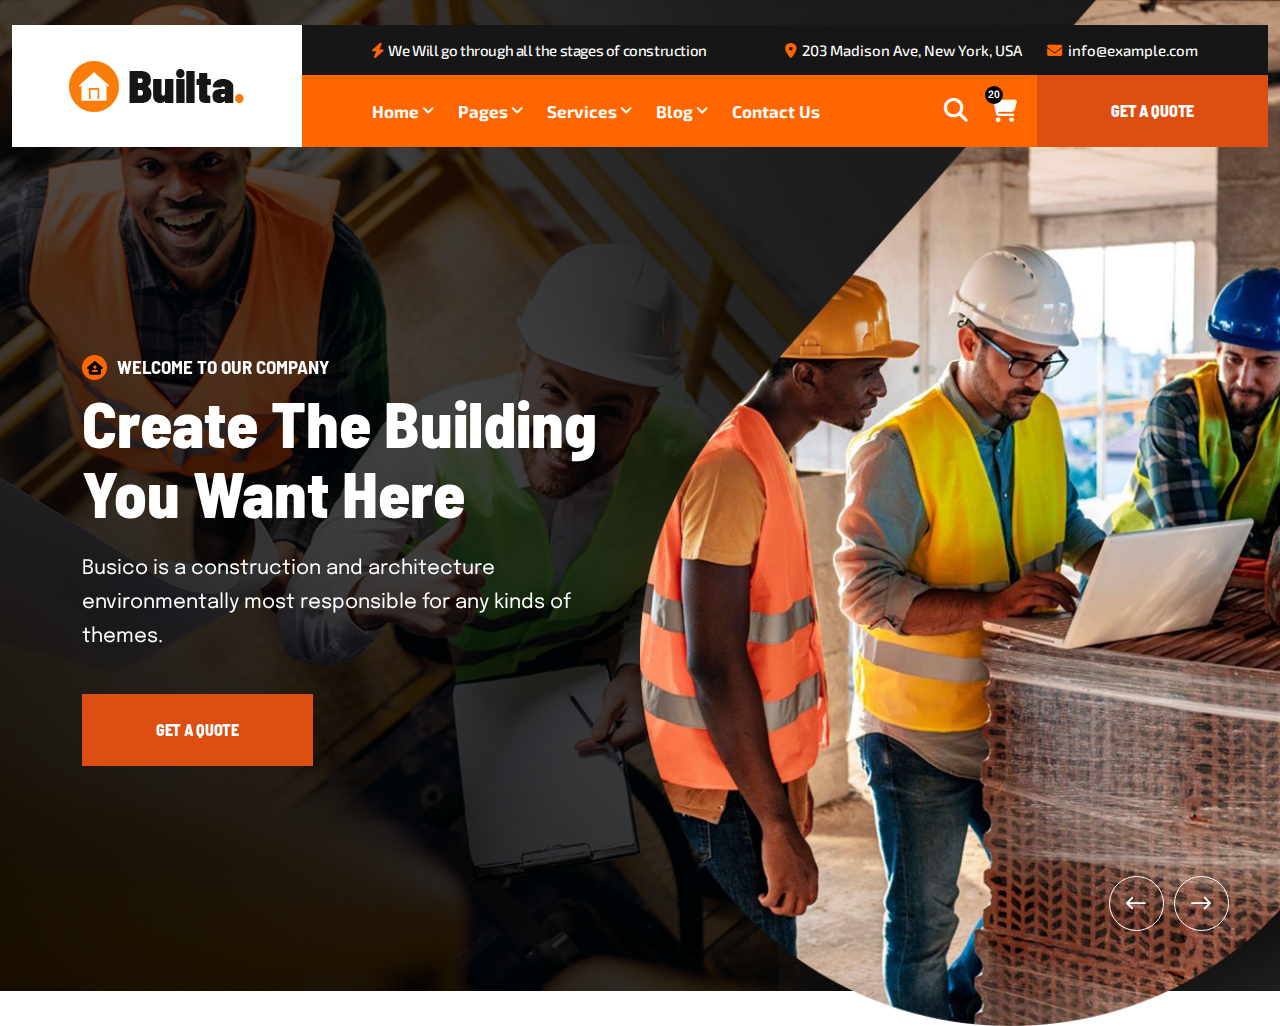
==== index.html @ 2e021458 "10%" ====
<!Doctype html>
<html class="no-js" lang="zxx">
    
    <head>
        <meta charset="utf-8">
        <meta http-equiv="x-ua-compatible" content="ie=edge">
        <title>Builta - Construction HTML Template</title>
        <meta name="description" content="">
        <meta name="viewport" content="width=device-width, initial-scale=1">
		<link rel="shortcut icon" type="image/x-icon" href="assets/img/favicon.png">
        <!-- Place favicon.ico in the root directory -->



		<!-- CSS here -->
        <link rel="stylesheet" href="assets/css/bootstrap.min.css">
        <link rel="stylesheet" href="assets/css/fontawesome-all.min.css">
        <link rel="stylesheet" href="assets/css/swiper.min.css">
        <link rel="stylesheet" href="assets/css/animate.css">
        <link rel="stylesheet" href="assets/css/main.css">
    </head>
     
    <body >

        <!-- PRELOADER -->
        <!-- <div id="preloader">
            <div class="preloader-wrap">
                <div class="loading">
                    <img class="logo" src="assets/img/logo/logo-1.png" alt="">
                    <div class="icon-ani">
                        <img src="assets/img/preloader.gif" alt="">
                    </div>
                </div>
            </div>
            
        </div> -->
        <!-- /PRELOADER -->

        <!-- header-start -->
        <div class="blta-header-1-area">
            <div class="container blta-header-1-container">
                <div class="blta-header-1-row">

                    <!-- logo -->
                    <div class="blta-header-1-logo-box d-flex justify-content-center align-items-center has-bg-white">
                        <a aria-label="construction themes" href="index.html" class="blta-header-1-logo d-block">
                            <img src="assets/img/logo/logo-1.png" alt="">
                        </a>
                    </div>

                    <!-- right-header -->
                    <div class="blta-header-1-box">

                        <!-- top-header -->
                        <div class="blta-header-1-top d-lg-flex d-none align-items-center">
                            <p class="blta-header-1-top-item sd-font font-500 has-color-white"><i class="fa-solid fa-bolt"></i>We Will go through all the stages of construction</p>

                            <ul class="blta-contact-info-1 d-flex align-items-center">
                                <li class="sd-font font-500 has-color-white" ><i class="fa-solid fa-location-dot"></i>203 Madison Ave, New York, USA</li>
                                <li class="sd-font font-500 has-color-white" >
                                    <a href="mailto:info@example.com" aria-label="name"><i class="fa-solid fa-envelope"></i>info@example.com</a>
                                </li>
                            </ul>
                        </div>

                        <!-- main-header -->
                        <div class="blta-header-1-main d-flex align-items-center">
                            
                            <!-- menu -->
                            <nav class="main-navigation d-none d-lg-block">
                                <ul id="main-nav" class="nav navbar-nav clearfix">

                                    <li class="dropdown">
                                        <a href="!#">home</a>
                                        <ul class="dropdown-menu clearfix">
                                            <li>
                                                <a href="index.html">home 1</a>
                                            </li>
                                            <li>
                                                <a href="index-2.html">home 2</a>
                                            </li>
                                            <li>
                                                <a href="index-3.html">home 3</a>
                                            </li>
                                            <li>
                                                <a href="index-4.html">home 4</a>
                                            </li>
                                        </ul>
                                    </li>
                                                                
                                    <li class="dropdown">
                                        <a href="!#">pages</a>
                                        <ul class="dropdown-menu clearfix">

                                            <li class="dropdown">
                                                <a href="!#">projects</a>
                                                <ul class="dropdown-menu clearfix">
                                                    <li>
                                                        <a href="project-1.html">project  one</a>
                                                    </li>
                                                    <li>
                                                        <a href="project-2.html">project two</a>
                                                    </li>
                                                    <li>
                                                        <a href="project-3.html">project three</a>
                                                    </li>
                                                    <li>
                                                        <a href="project-details.html">project details</a>
                                                    </li>
                                                </ul>
                                            </li>
                                            
                                            <li class="dropdown">
                                                <a href="!#">teams</a>
                                                <ul class="dropdown-menu clearfix">
                                                    <li>
                                                        <a href="team.html">teams</a>
                                                    </li>
                                                    <li>
                                                        <a href="team-details.html">team details</a>
                                                    </li>
                                                </ul>
                                            </li>
                                            
                                            <li class="dropdown">
                                                <a href="!#">career</a>
                                                <ul class="dropdown-menu clearfix">
                                                    <li>
                                                        <a href="career.html">career</a>
                                                    </li>
                                                    <li>
                                                        <a href="career-single.html">career single</a>
                                                    </li>
                                                    <li>
                                                        <a href="job-apply.html">job apply</a>
                                                    </li>
                                                </ul>
                                            </li>
                                            
                                            <li class="dropdown">
                                                <a href="!#">shop</a>
                                                <ul class="dropdown-menu clearfix">
                                                    <li>
                                                        <a href="shop.html">shop</a>
                                                    </li>
                                                    <li>
                                                        <a href="shop-details.html">shop details</a>
                                                    </li>
                                                    <li>
                                                        <a href="cart.html">cart</a>
                                                    </li>
                                                    <li>
                                                        <a href="checkout.html">checkout</a>
                                                    </li>
                                                </ul>
                                            </li>

                                            <li class="dropdown">
                                                <a href="!#">prices</a>
                                                <ul class="dropdown-menu clearfix">
                                                    <li>
                                                        <a href="price-1.html">price one</a>
                                                    </li>
                                                    <li>
                                                        <a href="price-2.html">price two</a>
                                                    </li>
                                                    <li>
                                                        <a href="price-3.html">price three</a>
                                                    </li>
                                                </ul>
                                            </li>

                                            <li>
                                                <a href="testimonial.html">testimonial</a>
                                            </li>

                                            <li>
                                                <a href="faq.html">faq</a>
                                            </li>

                                            <li>
                                                <a href="client.html">client</a>
                                            </li>

                                            <li>
                                                <a href="process.html">process</a>
                                            </li>

                                            <li>
                                                <a href="privacy-policy.html">privacy policy</a>
                                            </li>

                                            <li>
                                                <a href="teams-conditions.html">teams conditions</a>
                                            </li>

                                            <li>
                                                <a href="oops.html">oops</a>
                                            </li>

                                        </ul>
                                    </li>

                                    <li class="dropdown">
                                        <a href="!#">services</a>
                                        
                                        <ul class="dropdown-menu clearfix">
                                            <li>
                                                <a href="services-1.html">services one</a>
                                            </li>
                                            <li>
                                                <a href="services-2.html">services two</a>
                                            </li>
                                            <li>
                                                <a href="services-3.html">services three</a>
                                            </li>
                                            <li>
                                                <a href="services-4.html">services four</a>
                                            </li>
                                            <li>
                                                <a href="services-details.html">services details</a>
                                            </li>
                                        </ul>
                                    </li>

                                    <li  class="dropdown">
                                        <a href="!#">blog</a>

                                        <ul class="dropdown-menu clearfix">
                                            <li>
                                                <a href="blog-grid.html">blog grid</a>
                                            </li>
                                            <li>
                                                <a href="blog-list.html">blog list</a>
                                            </li>
                                            <li>
                                                <a href="blog-details.html">blog-details</a>
                                            </li>
                                        </ul>
                                    </li>

                                    <li>
                                        <a href="contact-us.html">contact us</a>
                                    </li>

                                </ul>
                            </nav>

                            <!-- action-link -->
                            <div class="blta-header-1-action-link d-flex align-items-center justify-content-end">

                                <!-- search-btn -->
                                <button class="blta-search-btn-1 search_btn_toggle" type="button" aria-label="name">
                                    <i class="fa-solid fa-magnifying-glass"></i>
                                </button>

                                <!-- cart-btn -->
                                <a class="blta-cart-btn-1" href="#" aria-label="name">
                                    <i class="fa-solid fa-cart-shopping"></i>
                                    <span class="count">20</span>
                                </a>

                                <!-- header-btn -->
                                <a class="blta-btn-1" href="#" aria-label="name">
                                    <span class="text">get a quote</span>
                                </a>

                                <!-- sidebar-btn -->
                                <button type="button" aria-label="name" class="gly-mobile-menu-btn-1 d-flex d-lg-none" id="menuToggle">
                                    <span></span>
                                    <span></span>
                                </button>
                            </div>
                        </div>
                    </div>

                </div>
            </div>
        </div>
        <!-- header-end -->

        <!-- mobile-menu-start -->
        <div class="mobile-menu lenis lenis-smooth" >
            <div class="mobile-menu-wrap">
                <div class="mobile-menu-bg">
                    <span class="span1" ></span>
                    <span class="span2" ></span>
                </div>

                <div class="mobile-menu-logo-wrap mb-100">
                    <a href="index.html" class="mobile-menu-logo d-block" aria-label="brand-logo"  >
                        <img src="assets/img/logo/logo-1.png" alt="">
                    </a>
                    <div class="mobile-menu-close" id="menuToggle2">
                        <i class="fa-duotone fa-circle-xmark"></i>
                    </div>
                </div>

                <div class="mobile-menu-inner">

                    <div class="mobile-menu-inner-left">
                        <!-- mobile-menu-list -->
                        <div class="mobile-menu-navigation">
                            <nav class="mobile-main-navigation  clearfix ul-li">
                                <ul id="main-nav" class="nav navbar-nav clearfix">

                                    <li class="dropdown">
                                        <a href="!#">home</a>
                                        <ul class="dropdown-menu clearfix">
                                            <li>
                                                <a href="index.html">home 1</a>
                                            </li>
                                            <li>
                                                <a href="index-2.html">home 2</a>
                                            </li>
                                            <li>
                                                <a href="index-3.html">home 3</a>
                                            </li>
                                            <li>
                                                <a href="index-4.html">home 4</a>
                                            </li>
                                        </ul>
                                    </li>
                                                                
                                    <li class="dropdown">
                                        <a href="!#">pages</a>
                                        <ul class="dropdown-menu clearfix">
        
                                            <li class="dropdown">
                                                <a href="!#">projects</a>
                                                <ul class="dropdown-menu clearfix">
                                                    <li>
                                                        <a href="project-1.html">project  one</a>
                                                    </li>
                                                    <li>
                                                        <a href="project-2.html">project two</a>
                                                    </li>
                                                    <li>
                                                        <a href="project-3.html">project three</a>
                                                    </li>
                                                    <li>
                                                        <a href="project-details.html">project details</a>
                                                    </li>
                                                </ul>
                                            </li>
                                            
                                            <li class="dropdown">
                                                <a href="!#">teams</a>
                                                <ul class="dropdown-menu clearfix">
                                                    <li>
                                                        <a href="team.html">teams</a>
                                                    </li>
                                                    <li>
                                                        <a href="team-details.html">team details</a>
                                                    </li>
                                                </ul>
                                            </li>
                                            
                                            <li class="dropdown">
                                                <a href="!#">career</a>
                                                <ul class="dropdown-menu clearfix">
                                                    <li>
                                                        <a href="career.html">career</a>
                                                    </li>
                                                    <li>
                                                        <a href="career-single.html">career single</a>
                                                    </li>
                                                    <li>
                                                        <a href="job-apply.html">job apply</a>
                                                    </li>
                                                </ul>
                                            </li>
                                            
                                            <li class="dropdown">
                                                <a href="!#">shop</a>
                                                <ul class="dropdown-menu clearfix">
                                                    <li>
                                                        <a href="shop.html">shop</a>
                                                    </li>
                                                    <li>
                                                        <a href="shop-details.html">shop details</a>
                                                    </li>
                                                    <li>
                                                        <a href="cart.html">cart</a>
                                                    </li>
                                                    <li>
                                                        <a href="checkout.html">checkout</a>
                                                    </li>
                                                </ul>
                                            </li>
        
                                            <li>
                                                <a href="testimonial.html">testimonial</a>
                                            </li>

                                            <li class="dropdown">
                                                <a href="!#">prices</a>
                                                <ul class="dropdown-menu clearfix">
                                                    <li>
                                                        <a href="price-1.html">price one</a>
                                                    </li>
                                                    <li>
                                                        <a href="price-2.html">price two</a>
                                                    </li>
                                                    <li>
                                                        <a href="price-3.html">price three</a>
                                                    </li>
                                                </ul>
                                            </li>
        
                                            <li>
                                                <a href="faq.html">faq</a>
                                            </li>
        
                                            <li>
                                                <a href="client.html">client</a>
                                            </li>
        
                                            <li>
                                                <a href="process.html">process</a>
                                            </li>
        
                                            <li>
                                                <a href="privacy-policy.html">privacy policy</a>
                                            </li>
        
                                            <li>
                                                <a href="teams-conditions.html">teams conditions</a>
                                            </li>
        
                                            <li>
                                                <a href="oops.html">oops</a>
                                            </li>
        
                                        </ul>
                                    </li>
        
                                    <li class="dropdown">
                                        <a href="!#">about</a>
                                        <ul class="dropdown-menu clearfix">
                                            <li>
                                                <a href="about-1.html">about one</a>
                                            </li>
                                            <li>
                                                <a href="about-2.html">about two</a>
                                            </li>
                                            <li>
                                                <a href="about-3.html">about three</a>
                                            </li>
                                            <li>
                                                <a href="about-4.html">about four</a>
                                            </li>
                                        </ul>
                                    </li>
        
                                    <li class="dropdown">
                                        <a href="!#">services</a>
                                        
                                        <ul class="dropdown-menu clearfix">
                                            <li>
                                                <a href="services-1.html">services one</a>
                                            </li>
                                            <li>
                                                <a href="services-2.html">services two</a>
                                            </li>
                                            <li>
                                                <a href="services-3.html">services three</a>
                                            </li>
                                            <li>
                                                <a href="services-4.html">services four</a>
                                            </li>
                                            <li>
                                                <a href="services-details.html">services details</a>
                                            </li>
                                        </ul>
                                    </li>
        
                                    <li  class="dropdown">
                                        <a href="!#">blog</a>
        
                                        <ul class="dropdown-menu clearfix">
                                            <li>
                                                <a href="blog-grid.html">blog grid</a>
                                            </li>
                                            <li>
                                                <a href="blog-list.html">blog list</a>
                                            </li>
                                            <li>
                                                <a href="blog-details.html">blog-details</a>
                                            </li>
                                        </ul>
                                    </li>
        
                                    <li>
                                        <a href="contact-us.html">contact us</a>
                                    </li>
        
                                </ul>
                            </nav>
                        </div>
                    </div>

                    <!-- right-content -->
                    <div class="mobile-menu-inner-right">

                        <!-- search-form -->
                        <div class="mobile-menu-search-bar">
                            <form action="#" class="mobile-menu-search-form-1 mb-50" >
                                <input type="text" aria-label="name" placeholder="Etc.. responsive Wordpress">
                                <button class="form-btn" type="button" aria-label="name" >
                                    <i class="fa-solid fa-magnifying-glass"></i>
                                    search
                                </button>
                            </form>
                        </div>

                        <!-- social-link -->
                        <div class="mobile-menu-socail-link">
                            <div class="mobile-menu-social-1 d-flex align-items-center flex-wrap">
                                <a href="#" aria-label="name">
                                    <i class="fa-brands fa-facebook-f"></i>
                                </a>
                                <a href="#" aria-label="name">
                                    <i class="fa-brands fa-linkedin-in"></i>
                                </a>
                                <a href="#" aria-label="name">
                                    <i class="fa-brands fa-instagram"></i>
                                </a>
                                <a href="#" aria-label="name">
                                    <i class="fa-brands fa-whatsapp"></i>
                                </a>
                            </div>
                        </div>


                    </div>

                </div>

            </div>
        </div>
        <!-- mobile-menu-end -->

        <!-- hero-start -->
        <div class="blta-hero-1-area">
            <div class="blta-hero-1-bg-img img-cover">
                <img src="assets/img/hero/h1-bg-1.png" alt="">
            </div>
            <div class="blta-hero-1-slider">
                <div class="swiper-container blta-hero-1-active fix">
                    <div class="swiper-wrapper">

                        <!-- single-item -->
                        <div class="swiper-slide">
                            <div class="blta-hero-1-slider-item">
                                <div class="blta-hero-1-slider-item-img-position">
                                    <div class="blta-hero-1-slider-item-img img-cover">
                                        <img src="assets/img/hero/h1-img-1.png" alt="">
                                        <span class="overly-color"></span>
                                    </div>
                                </div>
                                

                                <div class="container blta-container-1">
                                    <div class="blta-hero-1-slider-item-content">
                                        <h5 class="blta-subtitle-1 has-color-white font-700 text-uppercase pr-font"><span class="icon"><i class="fa-solid fa-house-user fa-fw"></i></span>Welcome to Our Company</h5>
                                        <h1 class="blta-hero-1-slider-item-title blta-heading-1 has-color-white font-800 gly-split-in-clr gly-split-text">Create the Building You Want Here</h1>
                                        <p class="blta-hero-1-slider-item-disc blta-para-1 has-color-white">Busico is a construction and architecture environmentally most responsible for any kinds of themes.</p>
                                        <a class="blta-btn-1" href="#" aria-label="name">
                                            <span class="text">get a quote</span>
                                        </a>
                                    </div>
                                </div>
                            </div>
                        </div>

                        <!-- single-item -->
                        <div class="swiper-slide">
                            <div class="blta-hero-1-slider-item">
                                <div class="blta-hero-1-slider-item-img-position">
                                    <div class="blta-hero-1-slider-item-img img-cover">
                                        <img src="assets/img/hero/h1-img-1.png" alt="">
                                        <span class="overly-color"></span>
                                    </div>
                                </div>
                                

                                <div class="container blta-container-1">
                                    <div class="blta-hero-1-slider-item-content">
                                        <h5 class="blta-subtitle-1 has-color-white font-700 text-uppercase pr-font"><span class="icon"><i class="fa-solid fa-house-user fa-fw"></i></span>Welcome to Our Company</h5>
                                        <h1 class="blta-hero-1-slider-item-title blta-heading-1 has-color-white font-800 gly-split-in-clr gly-split-text">Create the Building You Want Here</h1>
                                        <p class="blta-hero-1-slider-item-disc blta-para-1 has-color-white">Busico is a construction and architecture environmentally most responsible for any kinds of themes.</p>
                                        <a class="blta-btn-1" href="#" aria-label="name">
                                            <span class="text">get a quote</span>
                                        </a>
                                    </div>
                                </div>
                            </div>
                        </div>

                        <!-- single-item -->
                        <div class="swiper-slide">
                            <div class="blta-hero-1-slider-item">
                                <div class="blta-hero-1-slider-item-img-position">
                                    <div class="blta-hero-1-slider-item-img img-cover">
                                        <img src="assets/img/hero/h1-img-1.png" alt="">
                                        <span class="overly-color"></span>
                                    </div>
                                </div>
                                

                                <div class="container blta-container-1">
                                    <div class="blta-hero-1-slider-item-content">
                                        <h5 class="blta-subtitle-1 has-color-white font-700 text-uppercase pr-font"><span class="icon"><i class="fa-solid fa-house-user fa-fw"></i></span>Welcome to Our Company</h5>
                                        <h1 class="blta-hero-1-slider-item-title blta-heading-1 has-color-white font-800 gly-split-in-clr gly-split-text">Create the Building You Want Here</h1>
                                        <p class="blta-hero-1-slider-item-disc blta-para-1 has-color-white">Busico is a construction and architecture environmentally most responsible for any kinds of themes.</p>
                                        <a class="blta-btn-1" href="#" aria-label="name">
                                            <span class="text">get a quote</span>
                                        </a>
                                    </div>
                                </div>
                            </div>
                        </div>


                    </div>
                </div>
                <div class="blta-hero-1-slider-btn-positon">
                    <div class="blta-hero-1-slider-btn blta_hero_1_prev">
                        <i class="far fa-long-arrow-left"></i>
                    </div>
                    <div class="blta-hero-1-slider-btn blta_hero_1_next">
                        <i class="far fa-long-arrow-right"></i>
                    </div>
                </div>
            </div>
        </div>
        <!-- hero-end -->

        <!-- search-popup -->
        <div class="popup-search-box search_1_popup_active ">
            <div class="container">
                <h4 class="title gly-heading-1">find what you need</h4>
                <div class="popup-search-box-form">
                    <form action="#">
                        <div class="popup-search-box-input">
                            <input type="text" placeholder="Search...">
                        </div>
                        <button aria-label="search" type="submit"><i class="fal fa-search"></i></button>
                    </form>
                    <button aria-label="search" type="button" class="popup-search-box-close-action-btn search_1_popup_close"><i class="fal fa-times"></i></button>
                </div>
            </div>
        </div>
        <!-- search-popup -->

        <div class="scroll-top">
            <div class="scroll-top-wrap">
                <svg xmlns="http://www.w3.org/2000/svg" viewBox="0 0 24 24" class="injected-svg" data-src="https://static.elfsight.com/icons/app-back-to-top-arrow-3.svg" xmlns:xlink="http://www.w3.org/1999/xlink"><path d="m7.997 10 3.515-3.79a.672.672 0 0 1 .89-.076l.086.075L16 10l-3 .001V18h-2v-7.999L7.997 10z"></path></svg>
            </div>
        </div>


		<!-- JS here -->
        <script src="assets/js/jquery.min.js"></script>
        <script src="assets/js/bootstrap.bundle.min.js"></script>
        <script src="assets/js/swiper-bundle.min.js"></script>
        <script src="assets/js/wow.min.js"></script>
        <script src="assets/js/SplitText.min.js"></script>
        <script src="assets/js/gsap.min.js"></script>
        <script src="assets/js/counterup.min.js"></script>
        <script src="assets/js/waypoints.min.js"></script>
        <script src="assets/js/lenis.min.js"></script>
        <script src="assets/js/ScrollTrigger.min.js"></script>
        <script src="assets/js/main.js"></script>



    </body>
</html>
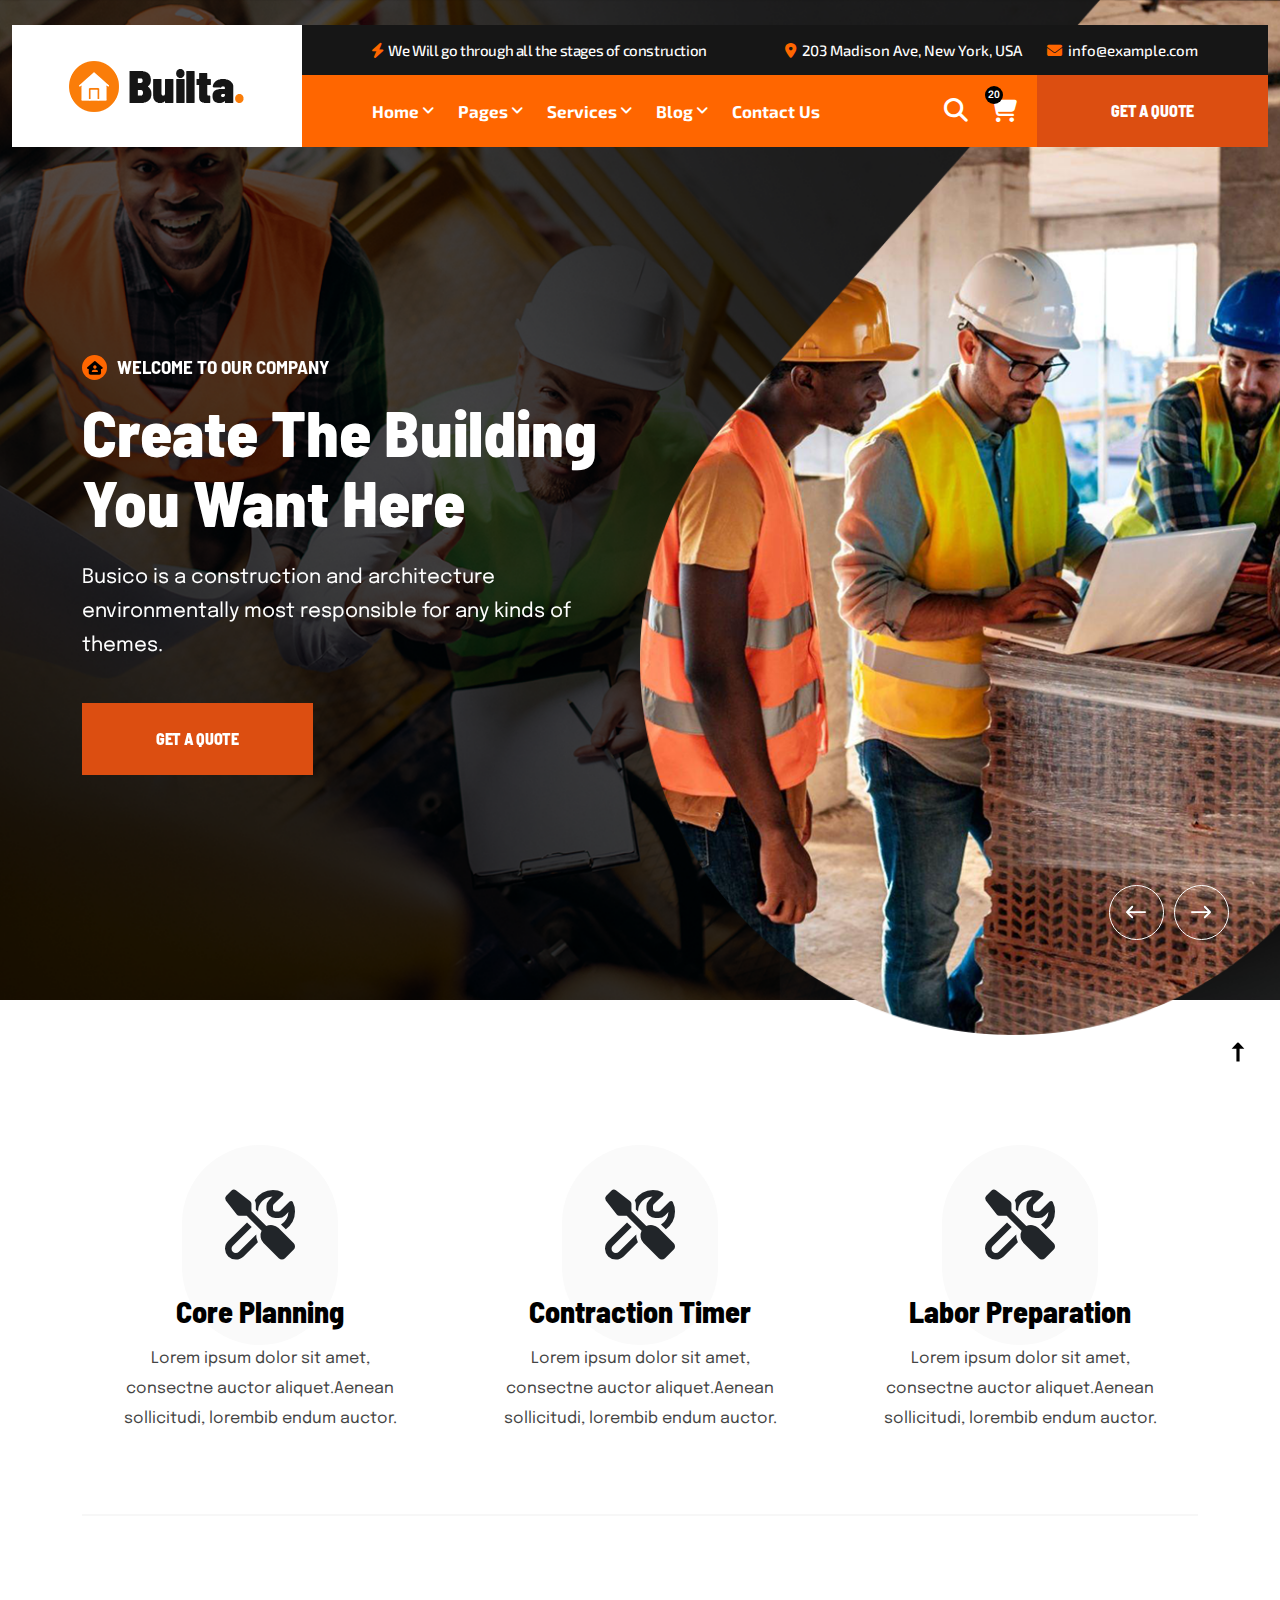
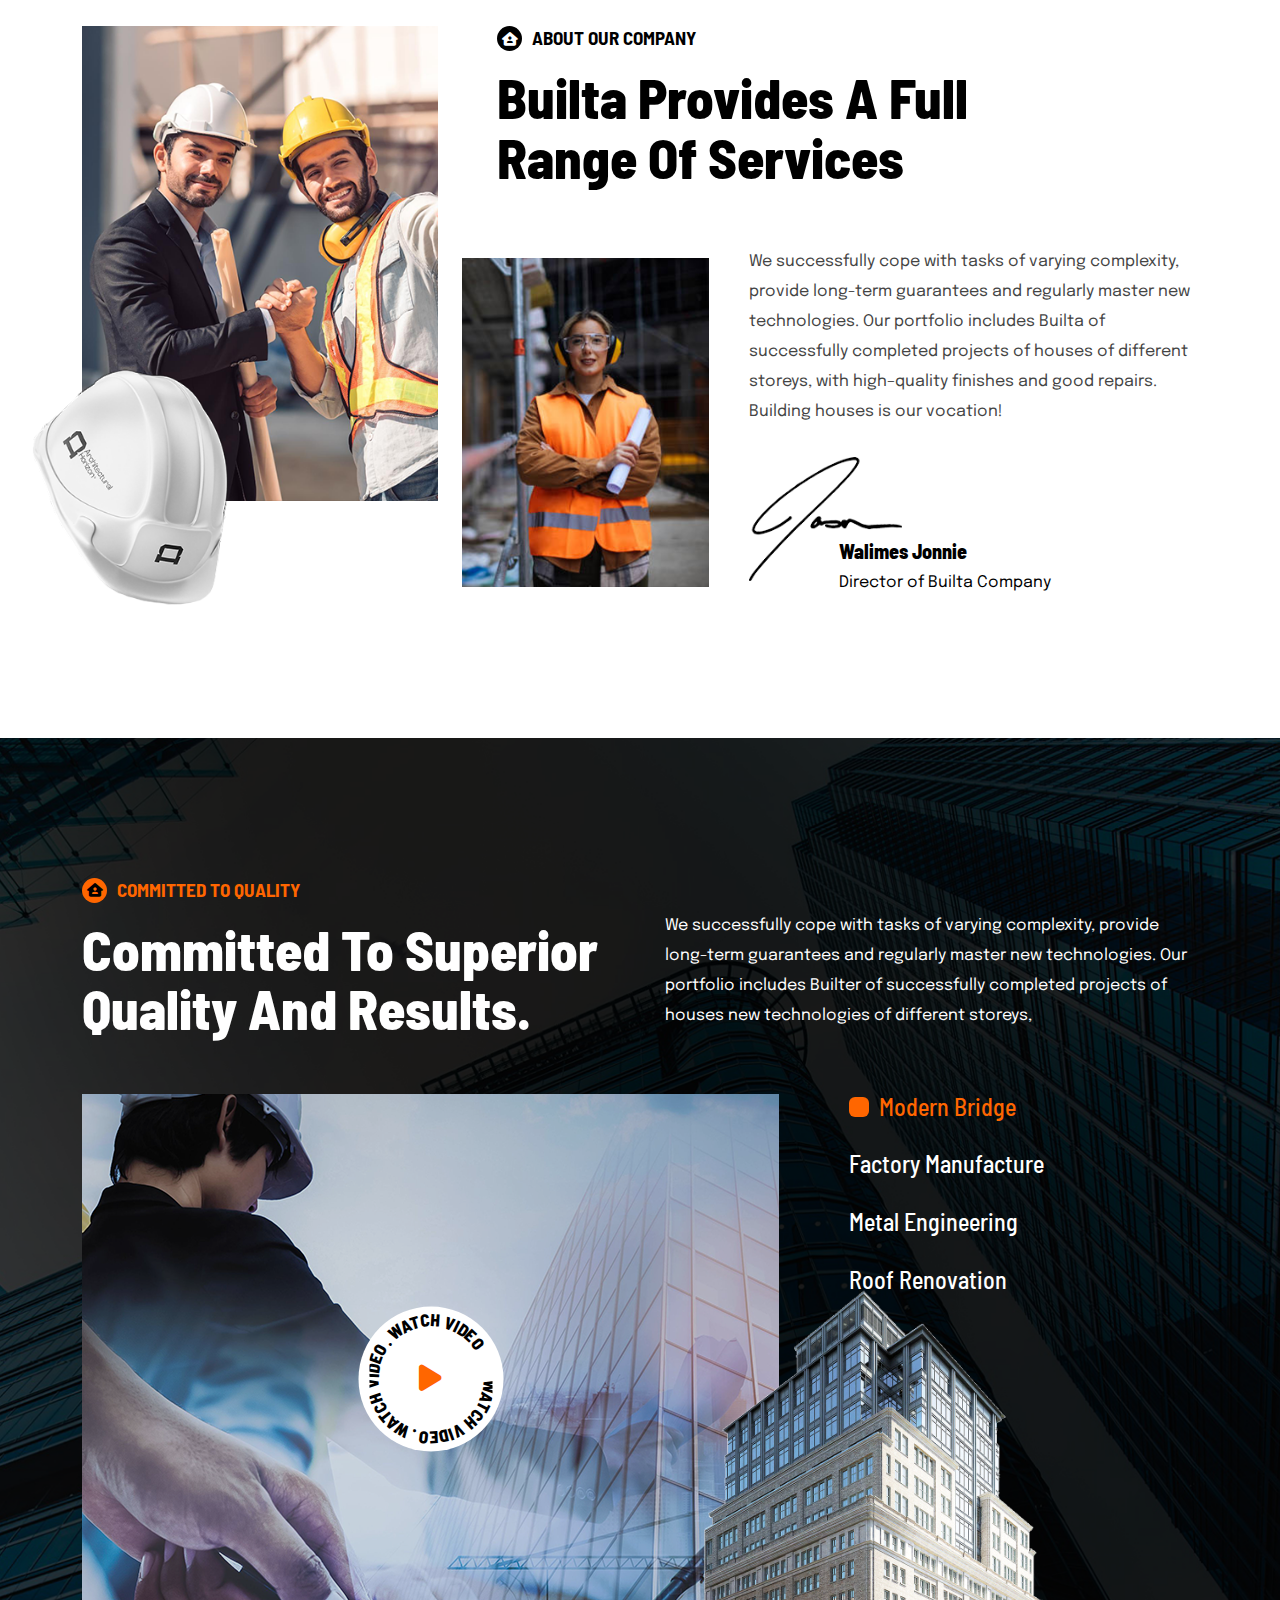
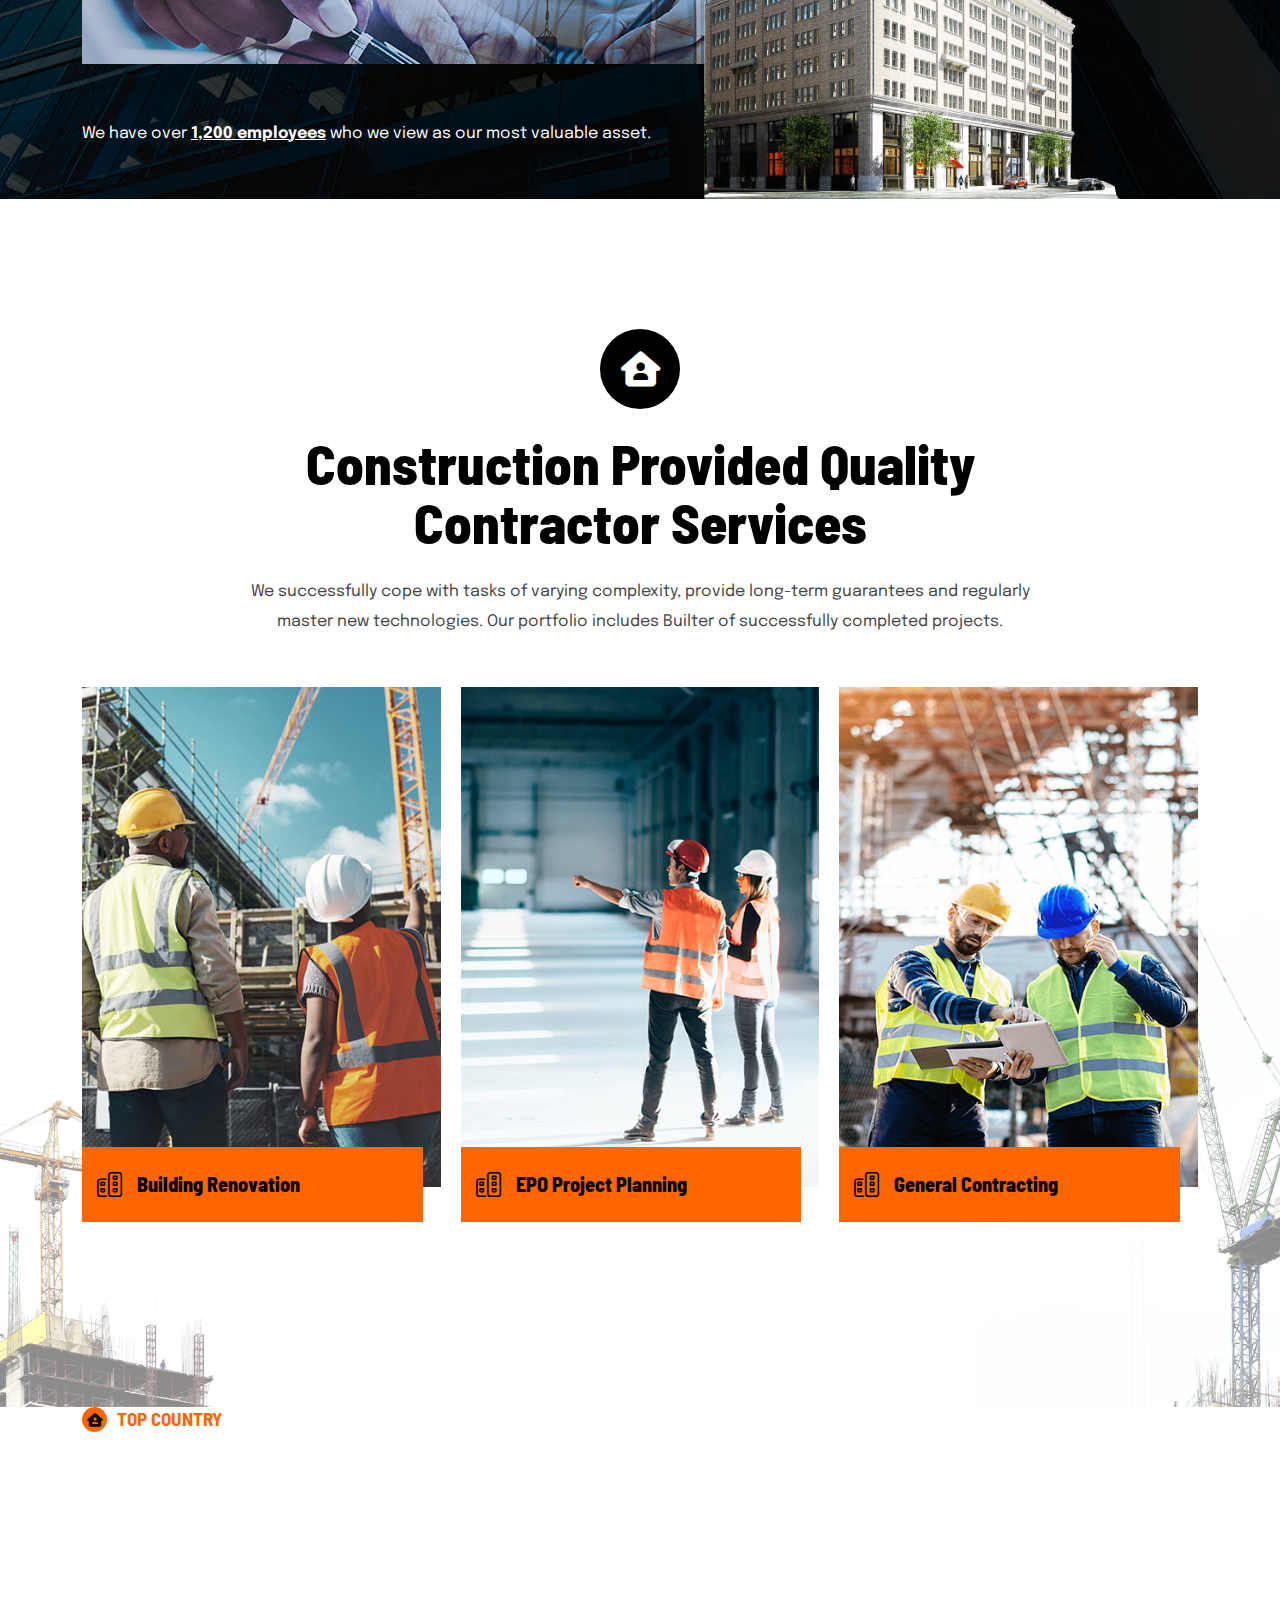
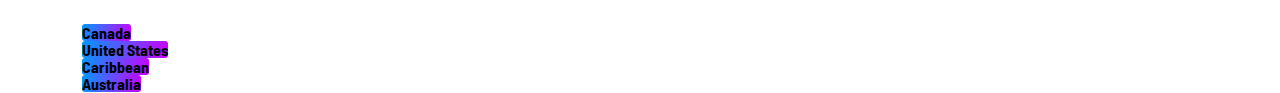
==== commit ad853ca9: "h1-40%" ====
--- a/index.html
+++ b/index.html
@@ -17,6 +17,7 @@
         <link rel="stylesheet" href="assets/css/fontawesome-all.min.css">
         <link rel="stylesheet" href="assets/css/swiper.min.css">
         <link rel="stylesheet" href="assets/css/animate.css">
+        <link rel="stylesheet" href="assets/css/magnific-popup.css">
         <link rel="stylesheet" href="assets/css/main.css">
     </head>
      
@@ -637,6 +638,381 @@
         </div>
         <!-- hero-end -->
 
+        <!-- servces-start -->
+        <div class="blta-services-1-area">
+            <div class="container blta-container-1">
+                <div class="blta-services-1-border-bottom pt-110 pb-50">
+                    <div class="row">
+
+                        <!-- single-item -->
+                        <div class="col-lg-4 col-md-6">
+                            <div class="blta-services-1-item text-center">
+                                <div class="s1-icon">
+                                    <i class="fa-regular fa-screwdriver-wrench"></i>
+                                </div>
+                                <h6 class="s1-title blta-heading-1 font-800">
+                                    <a href="#" aria-label="name">core  planning</a>
+                                </h6>
+                                <p class="s1-disc blta-para-1">Lorem ipsum dolor sit amet, consectne 
+                                    auctor aliquet.Aenean sollicitudi, lorembib
+                                    endum auctor.</p>
+                            </div>
+                        </div>
+    
+                        <!-- single-item -->
+                        <div class="col-lg-4 col-md-6">
+                            <div class="blta-services-1-item text-center">
+                                <div class="s1-icon">
+                                    <i class="fa-regular fa-screwdriver-wrench"></i>
+                                </div>
+                                <h6 class="s1-title blta-heading-1 font-800">
+                                    <a href="#" aria-label="name">Contraction Timer</a>
+                                </h6>
+                                <p class="s1-disc blta-para-1">Lorem ipsum dolor sit amet, consectne 
+                                    auctor aliquet.Aenean sollicitudi, lorembib
+                                    endum auctor.</p>
+                            </div>
+                        </div>
+    
+                        <!-- single-item -->
+                        <div class="col-lg-4 col-md-6">
+                            <div class="blta-services-1-item text-center">
+                                <div class="s1-icon">
+                                    <i class="fa-regular fa-screwdriver-wrench"></i>
+                                </div>
+                                <h6 class="s1-title blta-heading-1 font-800">
+                                    <a href="#" aria-label="name">Labor Preparation</a>
+                                </h6>
+                                <p class="s1-disc blta-para-1">Lorem ipsum dolor sit amet, consectne 
+                                    auctor aliquet.Aenean sollicitudi, lorembib
+                                    endum auctor.</p>
+                            </div>
+                        </div>
+                    </div>
+                </div>
+
+            </div>
+        </div>
+        <!-- servces-end -->
+
+        <!-- about-start -->
+        <div class="blta-about-1-area pt-110 pb-140 fix">
+            <div class="container blta-container-1">
+                <div class="row">
+
+                    <!-- left-img -->
+                    <div class="col-lg-4">
+                        <div class="blta-about-1-img ">
+                            <div class="a1-img img-cover">
+                                <img src="assets/img/about/a1-1.png" alt="">
+                            </div>
+                            <img src="assets/img/about/a1-il-1.png" alt="" class="a1-il-1">
+                        </div>
+                    </div>
+
+                    <!-- right-content -->
+                    <div class="col-lg-8">
+                        <div class="blta-about-1-content">
+                            <div class="blta-about-1-section-title mb-60">
+                                <h5 class="blta-subtitle-1 font-700 text-uppercase pr-font"><span class="icon"><i class="fa-solid fa-house-user fa-fw"></i></span>about Our Company</h5>
+                                <h2 class="blta-section-title-1">Builta Provides a Full 
+                                    Range of Services</h2>
+                            </div>
+                            <div class="blta-about-1-div">
+                                
+                                <div class="blta-about-1-content-img img-cover">
+                                    <img src="assets/img/about/a1-2.png" alt="">
+                                </div>
+                                <div class="content-wrap">
+                                    <p class="blta-para-1 a1-disc">We successfully cope with tasks of varying complexity, 
+                                        provide long-term guarantees and regularly master new 
+                                        technologies. Our portfolio includes Builta of successfully 
+                                        completed projects of houses of different storeys, with 
+                                        high–quality finishes and good repairs. Building houses is our 
+                                        vocation!</p>
+                                        <div class="blta-about-1-content-sig">
+                                            <img src="assets/img/about/a1-sig.png" alt="" class="sig-img">
+                                            <div class="content-wrap">
+                                                <h3 class="sig-name blta-heading-1 font-800">Walimes Jonnie</h3>
+                                                <p class="blta-para-1 sig-disc">Director of Builta Company</p>
+                                            </div>
+                                        </div>
+                                </div>
+                            </div>
+                        </div>
+                    </div>
+
+                </div>
+            </div>
+        </div>
+        <!-- about-end -->
+
+        <!-- categoies-start -->
+        <div class="blta-categories-1-area pt-140 pb-50">
+            <div class="blta-categories-1-bg-img img-cover fix">
+                <img src="assets/img/categories/ct-bg-1.png" alt="">
+            </div>
+            <div class="container gly-container-1">
+                <!-- section-title -->
+                <div class="blta-categories-1-section-title mb-30">
+                    <div class="left">
+                        <h5 class="blta-subtitle-1 font-700 text-uppercase pr-font has-color-pr"><span class="icon"><i class="fa-solid fa-house-user fa-fw"></i></span>Committed To Quality</h5>
+                        <h2 class="blta-section-title-1 has-color-white">Committed To Superior
+                            Quality And Results.</h2>
+                    </div>
+                    <div class="right">
+                        <p class="blta-para-1 a1-disc has-color-white">We successfully cope with tasks of varying complexity, provide long-term 
+                            guarantees and regularly master new technologies. Our portfolio includes 
+                            Builter of successfully completed projects of houses new technologies
+                            of different storeys, </p>
+                    </div>
+                </div>
+
+                <div class="blta-categories-1-tabs-row mb-55">
+
+                    <!-- tabs-content -->
+                    <div class="tab-content blta-categories-1-tabs-content" id="myTabContent">
+
+                        <!-- single-tabs -->
+                        <div class="tab-pane fade show active img-cover" id="home" role="tabpanel" aria-labelledby="home-tab">
+                            <div class="blta-categories-1-tabs-content-single img-cover">
+                                <img src="assets/img/categories/ct-1.png" alt="">
+                            </div>
+                        </div>
+
+                        <!-- single-tabs -->
+                        <div class="tab-pane fade" id="profile" role="tabpanel" aria-labelledby="profile-tab">
+                            <div class="blta-categories-1-tabs-content-single img-cover">
+                                <img src="assets/img/categories/ct-2.png" alt="">
+                            </div>
+                        </div>
+
+                        <!-- single-tabs -->
+                        <div class="tab-pane fade" id="contact" role="tabpanel" aria-labelledby="contact-tab">
+                            <div class="blta-categories-1-tabs-content-single img-cover">
+                                <img src="assets/img/categories/ct-3.png" alt="">
+                            </div>
+                        </div>
+
+                        <!-- single-tabs -->
+                        <div class="tab-pane fade" id="contact2" role="tabpanel" aria-labelledby="contact-tab2">
+                            <div class="blta-categories-1-tabs-content-single img-cover">
+                                <img src="assets/img/categories/ct-4.png" alt="">
+
+                            </div>
+                        </div>
+
+                        <!-- ply-btn -->
+                        <div id="magnetic-area">
+                 
+                        <div class="ply-btn-position " id="magnetic-content">
+
+                            <a href="https://www.youtube.com/watch?v=FFo-KeX_AAk" class="blta-ply-btn-1 popup-video" aria-label="name">
+                                <span class="blta-ply-btn-1-icon ">
+                                    <i class="fa-solid fa-play"></i>
+                                </span>
+                                <svg viewBox="0 0 200 200" class="blta-ply-btn-1-svg" >
+                                    <path id="textPath" d="M 85,0 A 85,85 0 0 1 -85,0 A 85,85 0 0 1 85,0" transform="translate(100,100)" fill="none" stroke-width="0"></path>
+                                    <g>
+                                      <text text-anchor="start">
+                                        <textPath class="blta-ply-btn-1-text blta-heading-1 text-uppercase gly-font-700" xlink:href="#textPath" startOffset="0%">watch video . watch video . watch video</textPath>
+                                      </text>
+                                    </g>
+                                </svg>
+                            </a>
+                        </div>
+                        </div>
+
+
+
+                    </div>
+
+                    <!-- categories-tabs-btn -->
+                    <ul class="blta-categories-1-tabs-btn" id="myTab" role="tablist">
+                        <li class="nav-item" role="presentation">
+                            <button class="nav-link active blta-heading-1 has-color-white text-capitalize font-500" id="home-tab" data-bs-toggle="tab" data-bs-target="#home" type="button" role="tab" aria-controls="home" aria-selected="true">Modern Bridge</button>
+                        </li>
+                        <li class="nav-item" role="presentation">
+                            <button class="nav-link blta-heading-1 has-color-white text-capitalize font-500" id="profile-tab" data-bs-toggle="tab" data-bs-target="#profile" type="button" role="tab" aria-controls="profile" aria-selected="false">Factory Manufacture</button>
+                        </li>
+                        <li class="nav-item" role="presentation">
+                            <button class="nav-link blta-heading-1 has-color-white text-capitalize font-500" id="contact-tab" data-bs-toggle="tab" data-bs-target="#contact" type="button" role="tab" aria-controls="contact" aria-selected="false">Metal Engineering</button>
+                        </li>
+                        <li class="nav-item" role="presentation">
+                            <button class="nav-link blta-heading-1 has-color-white text-capitalize font-500" id="contact-tab2" data-bs-toggle="tab" data-bs-target="#contact2" type="button" role="tab" aria-controls="contact2" aria-selected="false">Roof Renovation </button>
+                        </li>
+                    </ul>
+
+                </div>
+
+                <p class="blta-categories-1-employ blta-para-1 has-color-white">We have over <u><b>1,200 employees</b></u> who we view as our most valuable asset.
+                </p>
+            </div>
+            <div class="blta-categories-1-img">
+                <img src="assets/img/categories/ct-building.png" alt="">
+            </div>
+        </div>
+        <!-- categoies-end -->
+
+        <!-- project-start -->
+        <div class="blta-project-1-area pt-130 pb-185">
+
+            <img src="assets/img/project/pr1-il-1.png" alt="" class="blta-project-1-il-1">
+            <img src="assets/img/project/pr1-il-2.png" alt="" class="blta-project-1-il-2">
+
+            <div class="container blta-container-1">
+
+                <!-- section-title -->
+                <div class="blta-project-1-section-title mb-50 text-center">
+                    <div class="icon mb-25">
+                        <i class="fa-solid fa-house-user fa-fw"></i>
+                    </div>
+                    <h2 class="blta-section-title-1">Construction Provided Quality Contractor Services</h2>
+                        <p class="blta-para-1 a1-disc">We successfully cope with tasks of varying complexity, provide long-term guarantees and regularly master new technologies. Our portfolio includes Builter of successfully completed projects.</p>
+                    
+                </div>
+
+                <div class="blta-project-1-item-row">
+
+                    <!-- single-item -->
+                    <div class="blta-project-1-item-single">
+                        <div class="main-img img-cover fix">
+                            <img src="assets/img/project/pr1-1.png" alt="">
+                        </div>
+                        <h3 class="item-title blta-heading-1 font-800">
+                            <a class="d-flex align-items-center" href="#" aria-label="name"><i class="fa-light fa-buildings"></i>Building Renovation</a>
+                        </h3>
+                        <div class="hover-content">
+                            <h3 class="item-title-2 blta-heading-1 has-color-white font-800">
+                                <a class="" href="#" aria-label="name">Building Renovation</a>
+                            </h3>
+                            <p class="blta-para-1 item-disc">Many have raised the bar for industrial 
+                                construction, not only in terms of cost, 
+                                scheduling, safety and efficiency.</p>
+
+                            <a class="blta-arrow-btn-1" href="#" aria-label="name">
+                                <span class="icon-1">
+                                    <i class="fa-light fa-arrow-up-right"></i>
+                                </span>
+                                <span class="icon-2">
+                                    <i class="fa-light fa-arrow-up-right"></i>
+                                </span>
+                            </a>
+                        </div>
+                    </div>
+
+                    <!-- single-item -->
+                    <div class="blta-project-1-item-single">
+                        <div class="main-img img-cover fix">
+                            <img src="assets/img/project/pr1-2.png" alt="">
+                        </div>
+                        <h3 class="item-title blta-heading-1 font-800">
+                            <a class="d-flex align-items-center" href="#" aria-label="name"><i class="fa-light fa-buildings"></i>EPO Project Planning</a>
+                        </h3>
+                        <div class="hover-content">
+                            <h3 class="item-title-2 blta-heading-1 has-color-white font-800">
+                                <a class="" href="#" aria-label="name">EPO Project Planning</a>
+                            </h3>
+                            <p class="blta-para-1 item-disc">Many have raised the bar for industrial 
+                                construction, not only in terms of cost, 
+                                scheduling, safety and efficiency.</p>
+
+                            <a class="blta-arrow-btn-1" href="#" aria-label="name">
+                                <span class="icon-1">
+                                    <i class="fa-light fa-arrow-up-right"></i>
+                                </span>
+                                <span class="icon-2">
+                                    <i class="fa-light fa-arrow-up-right"></i>
+                                </span>
+                            </a>
+                        </div>
+                    </div>
+                    
+
+                    <!-- single-item -->
+                    <div class="blta-project-1-item-single">
+                        <div class="main-img img-cover fix">
+                            <img src="assets/img/project/pr1-3.png" alt="">
+                        </div>
+                        <h3 class="item-title blta-heading-1 font-800">
+                            <a class="d-flex align-items-center" href="#" aria-label="name"><i class="fa-light fa-buildings"></i>General Contracting</a>
+                        </h3>
+                        <div class="hover-content">
+                            <h3 class="item-title-2 blta-heading-1 has-color-white font-800">
+                                <a class="" href="#" aria-label="name">General Contracting</a>
+                            </h3>
+                            <p class="blta-para-1 item-disc">Many have raised the bar for industrial 
+                                construction, not only in terms of cost, 
+                                scheduling, safety and efficiency.</p>
+
+                            <a class="blta-arrow-btn-1" href="#" aria-label="name">
+                                <span class="icon-1">
+                                    <i class="fa-light fa-arrow-up-right"></i>
+                                </span>
+                                <span class="icon-2">
+                                    <i class="fa-light fa-arrow-up-right"></i>
+                                </span>
+                            </a>
+                        </div>
+                    </div>
+
+                </div>
+
+            </div>
+        </div>
+        <!-- project-end -->
+
+        <!-- process-start -->
+        <div class="blta-process-1-area">
+            <div class="container blta-container-1">
+                <div class="row">
+
+                    <!-- left-content -->
+                    <div class="col-lg-6">
+                        <div class="blta-process-1-content">
+
+                            <!-- section-title -->
+                            <div class="blta-process-1-section-title mb-30">
+                                <h5 class="blta-subtitle-1 font-700 text-uppercase pr-font has-color-pr"><span class="icon"><i class="fa-solid fa-house-user fa-fw"></i></span>top country</h5>
+                                <h2 class="blta-section-title-1 has-color-white">Builta Provides Act</h2>
+                                <div class="right">
+                                    <p class="blta-para-1 a1-disc has-color-white">We successfully cope with tasks of varying complexity, provide long- term guarantees and regularly master new technologies.</p>
+                                </div>
+                            </div>
+
+                            <!-- tabs-btn -->
+                            <div class="blta-process-1-tabs-btn" id="nav-tab" role="tablist">
+                                <button class="nav-link active blta-heading-1 font-700" id="nav-home-tab" data-bs-toggle="tab" data-bs-target="#nav-home" type="button" role="tab" aria-controls="nav-home" aria-selected="true">Canada</button>
+                                <button class="nav-link blta-heading-1 font-700" id="nav-profile-tab" data-bs-toggle="tab" data-bs-target="#nav-profile" type="button" role="tab" aria-controls="nav-profile" aria-selected="false">United States</button>
+                                <button class="nav-link blta-heading-1 font-700" id="nav-contact-tab" data-bs-toggle="tab" data-bs-target="#nav-contact" type="button" role="tab" aria-controls="nav-contact" aria-selected="false">Caribbean</button>
+                                <button class="nav-link blta-heading-1 font-700" id="nav-disabled-tab" data-bs-toggle="tab" data-bs-target="#nav-disabled" type="button" role="tab" aria-controls="nav-disabled" aria-selected="false" disabled>Australia</button>
+                            </div>
+
+                            <!-- tabs-content -->
+                            <div class="tab-content" id="nav-tabContent">
+
+                                <!-- single-tabs -->
+                                <div class="tab-pane fade show active" id="nav-home" role="tabpanel" aria-labelledby="nav-home-tab" tabindex="0">
+
+                                </div>
+
+                                <!-- single-tabs -->
+                                <div class="tab-pane fade" id="nav-profile" role="tabpanel" aria-labelledby="nav-profile-tab" tabindex="0">...</div>
+
+                                <!-- single-tabs -->
+                                <div class="tab-pane fade" id="nav-contact" role="tabpanel" aria-labelledby="nav-contact-tab" tabindex="0">...</div>
+
+                                <!-- single-tabs -->
+                                <div class="tab-pane fade" id="nav-disabled" role="tabpanel" aria-labelledby="nav-disabled-tab" tabindex="0">...</div>
+                            </div>
+
+                        </div>
+                    </div>
+                </div>
+            </div>
+        </div>
+        <!-- process-end -->
+
         <!-- search-popup -->
         <div class="popup-search-box search_1_popup_active ">
             <div class="container">
@@ -666,6 +1042,8 @@
         <script src="assets/js/bootstrap.bundle.min.js"></script>
         <script src="assets/js/swiper-bundle.min.js"></script>
         <script src="assets/js/wow.min.js"></script>
+        <script src="assets/js/WobblyButtons.js"></script>
+        <script src="assets/js/magnific-popup.min.js"></script>
         <script src="assets/js/SplitText.min.js"></script>
         <script src="assets/js/gsap.min.js"></script>
         <script src="assets/js/counterup.min.js"></script>
--- a/assets/css/main.css
+++ b/assets/css/main.css
@@ -1539,6 +1539,17 @@
 }
 .gtb-split-text .split-line div div:nth-child(1) {
   text-transform: capitalize;
+}
+
+#magnetic-area {
+  position: absolute;
+  width: 100%;
+  height: 100%;
+  bottom: 0;
+  top: 0;
+  left: 0;
+  right: 0;
+  z-index: 1;
 }
 
 .pr-font {
@@ -1810,523 +1821,92 @@
     pr-btn-1-end 
 */
 /* 
-    pr-btn-2-start 
-*/
-.gly-pr-btn-2 {
-  display: inline-block;
-  font-family: var(--gly-pr-font);
-  font-weight: 900;
-  font-size: 18px;
-  color: var(--gly-heading-1);
-  position: relative;
-  z-index: 1;
-  padding: 17px 30px;
-  border-radius: 52px;
-  line-height: 1;
-  transition: 400ms var(--cube-1);
-}
-.gly-pr-btn-2::after {
-  content: "";
-  width: 52px;
-  height: 100%;
-  background: var(--gly-gd-1);
-  position: absolute;
-  top: 0;
-  right: -10px;
-  border-radius: 50px;
-  z-index: -1;
-  transition: 400ms var(--cube-1);
-}
-.gly-pr-btn-2 i {
-  font-size: 14px;
-  transform: translateX(20px);
-  display: inline-block;
-  line-height: 1;
-  color: #fff;
-  transition: 400ms var(--cube-1);
-  margin-left: 5px;
-}
-.gly-pr-btn-2:hover {
-  color: #fff;
-}
-.gly-pr-btn-2:hover i {
-  transform: translateX(0px);
-}
-.gly-pr-btn-2:hover::after {
-  width: 100%;
-  right: 0;
-}
-
-/* 
-    pr-btn-2-end 
-*/
-/* 
-    pr-btn-3-start
-*/
-.gly-pr-btn-3 {
-  font-family: var(--montserrat);
-  display: inline-block;
-  flex: 0 0 auto;
-  text-transform: capitalize;
-  font-weight: 500;
-  color: #fff;
-  font-size: 18px;
-  line-height: 30px;
-  padding: 15px 30px;
-  border-radius: 11px;
-  background: #1042F2;
-  transition: 400ms var(--cube-1);
-  position: relative;
-  z-index: 1;
-  overflow: hidden;
-}
-.gly-pr-btn-3 i {
-  margin-left: 3px;
-  font-weight: 600;
-  transition: 400ms var(--cube-1);
-}
-.gly-pr-btn-3::after {
-  content: "\f356";
-  width: 60px;
-  color: var(--gly-pr-2);
-  height: 100%;
-  background: #fff;
-  z-index: 1;
-  position: absolute;
-  left: -72px;
-  top: 0;
+    ply-btn-1-start
+*/
+.blta-ply-btn-1 {
+  width: 145px;
+  height: 145px;
   border-radius: 50%;
-  display: flex;
-  align-items: center;
-  justify-content: end;
-  font-family: "Font Awesome 6 Pro";
-  padding-right: 5px;
-  transition: 400ms var(--cube-1);
-}
-.gly-pr-btn-3 .text {
-  display: inline-block;
-  transition: 400ms var(--cube-1);
-}
-.gly-pr-btn-3:hover {
-  color: #fff;
-}
-.gly-pr-btn-3:hover .text {
-  transform: translateX(15px);
-}
-.gly-pr-btn-3:hover::after {
-  left: -32px;
-}
-.gly-pr-btn-3:hover i {
-  transform: translate(30px, -30px);
-  opacity: 0;
-}
-.gly-pr-btn-3:is(.has-border) {
-  border: 1px solid #fff;
-  background: transparent;
-}
-.gly-pr-btn-3:is(.has-border):hover {
-  background: #1042F2;
-  border-color: transparent;
-}
-.gly-pr-btn-3:is(.has-border-color) {
-  border: 1px solid var(--gly-pr-2);
-  background: transparent;
-  color: var(--gly-pr-2);
-}
-.gly-pr-btn-3:is(.has-border-color):hover {
-  background: #1042F2;
-  border-color: transparent;
-  color: #fff;
-}
-
-/* 
-    pr-btn-3-end
-*/
-/* 
-    gd-border-btn-1-start 
-*/
-.gd-border-btn-1 {
-  background: var(--gly-gd-1);
-  display: inline-block;
-  border-radius: 50px;
-  border: none;
-  outline: none;
-  flex: 0 0 auto;
-}
-.gd-border-btn-1 .gd-border {
-  display: inline-block;
-  font-family: var(--gly-pr-font);
-  font-weight: 600;
-  background-clip: padding-box;
-  text-transform: capitalize;
-  color: #fff;
-  line-height: 1;
-  border: 1px solid transparent;
-  font-size: 16px;
-  padding: 16px 37px;
-  border-radius: 50px;
-  background-color: #000;
-  transition: 400ms var(--cube-1);
-}
-.gd-border-btn-1 .gd-border i {
-  margin-left: 3px;
-  font-size: 10px;
-  display: inline-block;
-  position: relative;
-  top: -1px;
-  transition: 400ms var(--cube-2);
-}
-.gd-border-btn-1:is(.has-color-2) {
-  background: linear-gradient(90deg, rgb(10, 172, 144) 0%, rgb(12, 61, 207) 50%, rgb(11, 189, 156) 100%);
-}
-.gd-border-btn-1:is(.has-color-3) {
-  background: linear-gradient(90deg, rgb(169, 14, 109) 0%, rgb(12, 61, 207) 50%, rgb(59, 63, 199) 100%);
-}
-.gd-border-btn-1:hover .gd-border {
-  background-color: transparent;
-}
-.gd-border-btn-1:hover .gd-border i {
-  transform: rotate(360deg);
-}
-
-/* 
-    gd-border-btn-1-end 
-*/
-/* 
-    arrow-btn-1-css-start
-*/
-.gly-arrow-btn-1 {
-  width: 68px;
-  height: 68px;
   background: #fff;
   display: flex;
   align-items: center;
   justify-content: center;
-  line-height: 1;
-  font-size: 20px;
-  color: #000;
-  border-radius: 50%;
   position: relative;
-  z-index: 1;
-  transition: 400ms var(--cube-2);
-}
-.gly-arrow-btn-1::after {
-  content: "";
-  width: 100%;
-  height: 100%;
-  border-radius: 50%;
-  background: var(--gly-gd-1);
+  font-size: 30px;
+  color: var(--blta-pr-1);
+  transition: 400ms var(--cube-1);
+}
+.blta-ply-btn-1-text {
+  font-weight: 800;
+}
+.blta-ply-btn-1-svg {
   position: absolute;
   top: 0;
-  left: 0;
-  z-index: -1;
-  opacity: 0;
-  transition: 400ms var(--cube-1);
-}
-.gly-arrow-btn-1 i {
-  display: inline-block;
-  line-height: 1;
-  margin-top: 6px;
-}
-.gly-arrow-btn-1:hover {
-  transform: rotate(45deg);
-  color: #fff;
-  background: transparent;
-}
-.gly-arrow-btn-1:hover::after {
-  opacity: 1;
-}
-
-/* 
-    arrow-btn-1-css-end 
-*/
-/* 
-    phone-btn-1-css-end 
-*/
-.gly-phone-btn-1 {
-  display: flex;
-  align-items: center;
-  gap: 15px;
-}
-.gly-phone-btn-1-icon {
-  display: inline-block;
-  flex: 0 0 auto;
-  width: 56px;
-  height: 56px;
+  width: 85%;
+  height: 100%;
+  font-size: 28px;
+  animation: plybtn1 10s infinite linear;
+}
+.blta-ply-btn-1-svg span {
+  position: absolute;
+  left: 50%;
+  transform-origin: 0 100px;
+}
+.blta-ply-btn-1:hover {
+  background: var(--blta-pr-1);
+}
+
+@keyframes plybtn1 {
+  0% {
+    transform: rotate(0deg);
+  }
+  100% {
+    transform: rotate(360deg);
+  }
+}
+/* 
+    ply-btn-1-end
+*/
+/* 
+    arrow-btn-1-start
+*/
+.blta-arrow-btn-1 {
   display: inline-flex;
+  width: 79px;
+  height: 79px;
+  background: var(--blta-pr-1);
+  border-radius: 50%;
   justify-content: center;
   align-items: center;
-  border-radius: 50%;
-  background: #1042F2;
-  color: #fff;
-  font-size: 20px;
-  line-height: 1;
-  transition: 400ms var(--cube-2);
-}
-.gly-phone-btn-1-text .title {
-  font-size: 14px;
-  font-weight: 400;
-  color: #fff;
-  opacity: 70%;
-  display: block;
-  line-height: 24px;
-}
-.gly-phone-btn-1-text .number {
-  display: inline-block;
-  font-size: 20px;
-  line-height: 24px;
-  color: #fff;
-  transition: 400ms var(--cube-2);
-}
-.gly-phone-btn-1-text .number:hover {
-  transform: translateX(3px);
-  color: var(--gly-pr-2);
-}
-.gly-phone-btn-1:hover .gly-phone-btn-1-icon {
-  transform: scale(95%);
-}
-.gly-phone-btn-1:hover .gly-phone-btn-1-icon i {
-  animation: tilt-shaking 0.4s linear;
-}
-
-/* 
-    phone-btn-1-css-end 
-*/
-/* 
-    ply-btn-2-css-start
-*/
-.gly-ply-btn-2 {
-  display: inline-flex;
-  align-items: center;
-  gap: 25px;
-}
-.gly-ply-btn-2-icon {
-  display: inline-flex;
-  width: 60px;
-  height: 60px;
-  background: #F99B36;
-  justify-content: center;
-  align-items: center;
-  line-height: 1;
-  font-size: 22px;
-  color: #fff;
-  border-radius: 50%;
-  position: relative;
-  z-index: 1;
-  transition: 400ms var(--cube-1);
-}
-.gly-ply-btn-2-icon::after {
-  content: "";
-  width: 150%;
-  height: 150%;
-  border-radius: 50%;
-  background: rgba(255, 255, 255, 0.1);
-  position: absolute;
-  top: 50%;
-  left: 50%;
-  transform: translate(-50%, -50%);
-  z-index: -1;
-  animation: ply-btn-2 5s linear infinite;
-}
-.gly-ply-btn-2-icon::before {
-  content: "";
-  width: 150%;
-  height: 150%;
-  border-radius: 50%;
-  background: rgba(255, 255, 255, 0.1);
-  position: absolute;
-  top: 50%;
-  left: 50%;
-  transform: translate(-50%, -50%);
-  z-index: -1;
-  animation: ply-btn-2 3s linear infinite;
-}
-.gly-ply-btn-2-text {
-  font-size: 18px;
-  text-transform: capitalize;
-  display: inline-block;
-  color: #fff;
-  transition: 400ms var(--cube-2);
-}
-.gly-ply-btn-2-text:hover {
-  color: var(--gly-pr-2);
-  transform: translateX(3px);
-}
-.gly-ply-btn-2:hover .gly-ply-btn-2-icon {
-  color: var(--gly-pr-2);
-}
-.gly-ply-btn-2:hover .gly-ply-btn-2-text {
-  color: var(--gly-pr-2);
-}
-
-@keyframes ply-btn-2 {
-  0% {
-    width: 100%;
-    height: 100%;
-  }
-  50% {
-    width: 150%;
-    height: 150%;
-  }
-  100% {
-    width: 100%;
-    height: 100%;
-  }
-}
-/* 
-    ply-btn-2-css-end
-*/
-/* 
-    dark-toggle-btn-css-start
-*/
-.gly-dark-toggle-btn-1 {
-  flex: 0 0 auto;
-  display: flex;
-  justify-content: center;
-  align-items: center;
-  line-height: 1;
-  font-size: 24px;
-  width: 58px;
-  height: 58px;
-  background: var(--gly-pr-3);
-  border-radius: 50%;
-  border: none;
-  outline: 6px solid rgba(255, 255, 255, 0.06);
-  color: #fff;
-}
-
-/* 
-    dark-toggle-btn-css-end
-*/
-/* 
-    pr-4-btn-css-start
-*/
-.gly-pr-btn-4 {
-  display: inline-block;
-  font-size: 18px;
-  line-height: 1;
-  font-weight: 600;
-  text-transform: capitalize;
-  font-family: var(--montserrat);
-  border-radius: 100px;
-  border: 1px solid var(--gly-pr-3);
-  color: var(--gly-pr-3);
-  padding: 20px 35px;
+  font-size: 35px;
   position: relative;
   z-index: 1;
   overflow: hidden;
-  transition: 500ms var(--cube-1);
-}
-.gly-pr-btn-4::after {
-  content: "";
-  width: 100%;
+  transition: 400ms var(--cube-1);
+  flex: 0 0 auto;
+}
+.blta-arrow-btn-1 .icon-1 {
+  display: inline-block;
+  transition: 400ms var(--cube-1);
+}
+.blta-arrow-btn-1 .icon-2 {
+  display: inline-block;
+  transition: 500ms var(--cube-2);
+  position: absolute;
+  top: 50%;
+  left: -50%;
   color: #fff;
-  height: 100%;
-  background: var(--gly-pr-3);
-  z-index: -1;
-  position: absolute;
-  top: 0;
-  left: 0;
-  transition: 500ms var(--cube-1);
-  opacity: 0;
-}
-.gly-pr-btn-4 i {
-  display: inline-block;
-  transition: 500ms var(--cube-1);
-}
-.gly-pr-btn-4:hover {
-  color: #fff;
-}
-.gly-pr-btn-4:hover::after {
-  opacity: 1;
-}
-.gly-pr-btn-4:hover i {
-  transform: translate(30px, -30px);
-  opacity: 0;
-  transition: 500ms var(--cube-1);
-}
-
-/* 
-    pr-4-btn-css-end
-*/
-/* 
-    pr-5-btn-css-start
-*/
-.gly-pr-btn-5 {
-  font-family: var(--montserrat);
-  margin-right: 65px;
-  display: inline-block;
-  background: transparent;
-  position: relative;
-  font-size: 18px;
-  font-weight: 600;
-  line-height: 1;
-  text-transform: capitalize;
-  border: 1px solid var(--gly-pr-3);
-  border-radius: 100px;
-  padding: 21px 35px;
-  transition: 400ms var(--cube-1);
-}
-.gly-pr-btn-5 .text {
-  display: inline-block;
-  background: var(--gly-gd-2);
-  background-clip: text;
-  -webkit-background-clip: text;
-  -webkit-text-fill-color: transparent;
-  transition: 400ms var(--cube-1);
-}
-.gly-pr-btn-5 .icon {
-  display: inline-block;
-  position: absolute;
-  left: 100%;
-  top: 0;
-  width: 60px;
-  height: 60px;
-  border-radius: 50%;
-  background: var(--gd-4);
-  color: #fff;
-  text-align: center;
-  line-height: 60px;
-  font-size: 22px;
-  background: var(--gly-gd-2);
-  transition: 500ms ease;
-}
-.gly-pr-btn-5 .icon i {
-  rotate: -45deg;
-  transition: 500ms ease;
-}
-.gly-pr-btn-5::after {
-  position: absolute;
-  content: "";
-  top: 0;
-  left: 0;
-  border-radius: 100px;
-  width: 100%;
-  height: 100%;
-  background: var(--gly-gd-2);
-  z-index: -1;
-  opacity: 0;
-  transition: 400ms var(--cube-1);
-}
-.gly-pr-btn-5:hover {
-  transform: translateX(60px);
-  color: #fff;
-}
-.gly-pr-btn-5:hover::after {
-  opacity: 1;
-}
-.gly-pr-btn-5:hover .text {
-  -webkit-text-fill-color: #fff;
-}
-.gly-pr-btn-5:hover .icon {
-  left: -60px;
-}
-.gly-pr-btn-5:hover .icon i {
-  rotate: 0deg;
-}
-
-/* 
-    pr-5-btn-css-end
+  transform: translate(-50%, -50%) rotate(45deg);
+}
+.blta-arrow-btn-1:hover .icon-1 {
+  transform: translate(150%, -150%);
+}
+.blta-arrow-btn-1:hover .icon-2 {
+  left: 50%;
+}
+
+/* 
+    arrow-btn-1-end
 */
 /*
     all-button-css-end 
@@ -2366,6 +1946,7 @@
   gap: 10px;
   font-size: 19px;
   color: #000;
+  margin-bottom: 17px;
 }
 .blta-subtitle-1 .icon {
   width: 25px;
@@ -2387,330 +1968,54 @@
   background: var(--blta-pr-1);
   color: #000;
 }
-
-.gly-para-2 {
-  font-family: var(--gly-pr-font);
-  font-weight: 400;
-  line-height: 32px;
-  font-size: 18px;
-  color: var(--gly-para-2);
-  margin-bottom: 0px;
-}
-.gly-para-2:is(.has-white) {
+.blta-subtitle-1:is(.has-color-pr) {
+  color: var(--blta-pr-1);
+}
+.blta-subtitle-1:is(.has-color-pr) .icon {
+  background: var(--blta-pr-1);
+  color: #000;
+}
+
+.blta-section-title-1 {
+  font-family: var(--blta-pr-font);
+  line-height: 1.08;
+  color: #000;
+  text-transform: capitalize;
+  font-size: 60px;
+  font-weight: 800;
+  margin-bottom: 25px;
+}
+.blta-section-title-1:is(.has-color-white) {
   color: #fff;
 }
-
-.gly-section-title-1 {
-  font-family: var(--gly-pr-font);
-  font-size: 65px;
-  font-weight: 900;
-  line-height: 1.15;
-  margin-bottom: 10px;
-  text-transform: capitalize;
-  color: var(--gly-heading-1);
-}
-@media only screen and (min-width: 1400px) and (max-width: 1599px) {
-  .gly-section-title-1 {
-    font-size: 60px;
-  }
-}
 @media only screen and (min-width: 1200px) and (max-width: 1399px) {
-  .gly-section-title-1 {
+  .blta-section-title-1 {
     font-size: 55px;
   }
 }
 @media only screen and (min-width: 992px) and (max-width: 1199px) {
-  .gly-section-title-1 {
+  .blta-section-title-1 {
     font-size: 45px;
   }
 }
 @media only screen and (min-width: 768px) and (max-width: 991px) {
-  .gly-section-title-1 {
+  .blta-section-title-1 {
     font-size: 40px;
   }
 }
 @media (max-width: 767px) {
-  .gly-section-title-1 {
+  .blta-section-title-1 {
     font-size: 30px;
   }
 }
 @media only screen and (min-width: 576px) and (max-width: 767px) {
-  .gly-section-title-1 {
+  .blta-section-title-1 {
     font-size: 35px;
   }
 }
-.gly-section-title-1:is(.has-white) {
-  color: #fff;
-}
-.gly-section-title-1:is(.has-color-2) {
-  color: var(--gly-heading-2);
-}
-.gly-section-title-1 .has-stoke {
-  font-family: var(--archivo);
-  margin-left: 5px;
-  -webkit-text-stroke: 2px var(--gly-heading-1);
-  -webkit-text-fill-color: transparent;
-  display: inline-block;
-}
-@media (max-width: 767px) {
-  .gly-section-title-1 .has-stoke {
-    -webkit-text-stroke: 1px var(--gly-heading-1);
-  }
-}
-.gly-section-title-1 .has-stoke:is(.has-white) {
-  -webkit-text-stroke: 2px #fff;
-}
-@media (max-width: 767px) {
-  .gly-section-title-1 .has-stoke:is(.has-white) {
-    -webkit-text-stroke: 1px #fff;
-  }
-}
 
 /* 
     home-1-heading-paragraph-css-end
-*/
-/* 
-    home-2-heading-paragraph-css-start
-*/
-.gly-heading-2 {
-  font-family: var(--gly-sd-font);
-  line-height: 1.33;
-  color: #fff;
-  text-transform: capitalize;
-  margin-bottom: 0px;
-}
-.gly-heading-2:is(.has-black) {
-  color: #0A0D14;
-}
-.gly-heading-2:is(.has-color-2) {
-  color: var(--gly-heading-2);
-}
-
-.gly-subtitle-2 {
-  font-family: var(--gly-sd-font);
-  text-transform: uppercase;
-  display: inline-block;
-  background: var(--gly-gd-1);
-  -webkit-background-clip: text;
-  -webkit-text-fill-color: transparent;
-  font-size: 19px;
-  font-weight: 500;
-  line-height: 30px;
-  margin-bottom: 10px;
-}
-
-.gly-section-title-2 {
-  font-family: var(--gly-sd-font);
-  font-size: 70px;
-  font-weight: 800;
-  line-height: 1.15;
-  margin-bottom: 10px;
-  text-transform: capitalize;
-  color: #fff;
-}
-@media only screen and (min-width: 1600px) and (max-width: 1799px) {
-  .gly-section-title-2 {
-    font-size: 65px;
-  }
-}
-@media only screen and (min-width: 1400px) and (max-width: 1599px) {
-  .gly-section-title-2 {
-    font-size: 60px;
-  }
-}
-@media only screen and (min-width: 1200px) and (max-width: 1399px) {
-  .gly-section-title-2 {
-    font-size: 55px;
-  }
-}
-@media only screen and (min-width: 992px) and (max-width: 1199px) {
-  .gly-section-title-2 {
-    font-size: 45px;
-  }
-}
-@media only screen and (min-width: 768px) and (max-width: 991px) {
-  .gly-section-title-2 {
-    font-size: 40px;
-  }
-}
-@media (max-width: 767px) {
-  .gly-section-title-2 {
-    font-size: 30px;
-  }
-}
-@media only screen and (min-width: 576px) and (max-width: 767px) {
-  .gly-section-title-2 {
-    font-size: 35px;
-  }
-}
-.gly-section-title-2:is(.has-font-55) {
-  font-size: 55px;
-}
-@media only screen and (min-width: 992px) and (max-width: 1199px) {
-  .gly-section-title-2:is(.has-font-55) {
-    font-size: 45px;
-  }
-}
-@media only screen and (min-width: 768px) and (max-width: 991px) {
-  .gly-section-title-2:is(.has-font-55) {
-    font-size: 40px;
-  }
-}
-@media (max-width: 767px) {
-  .gly-section-title-2:is(.has-font-55) {
-    font-size: 30px;
-  }
-}
-@media only screen and (min-width: 576px) and (max-width: 767px) {
-  .gly-section-title-2:is(.has-font-55) {
-    font-size: 35px;
-  }
-}
-.gly-section-title-2:is(.has-black) {
-  color: #0a0d14;
-}
-
-/* 
-    home-2-heading-paragraph-css-end
-*/
-/* 
-    home-3-heading-paragraph-css-start
-*/
-.gly-subtitle-3 {
-  display: inline-flex;
-  align-items: center;
-  gap: 8px;
-  font-family: var(--montserrat);
-  text-transform: uppercase;
-  font-weight: 600;
-  color: var(--gly-pr-2);
-  line-height: 32px;
-  font-size: 15px;
-  margin-bottom: 12px;
-}
-.gly-subtitle-3 .line1 {
-  display: inline-block;
-  width: 62px;
-  height: 2px;
-  background: linear-gradient(90deg, rgb(16, 66, 242) 0%, rgba(0, 212, 255, 0) 100%);
-  flex: 0 0 auto;
-  transform-origin: left;
-  transform: scaleX(0%);
-  transition: 2s var(--cube-2);
-}
-.gly-subtitle-3 .line2 {
-  display: inline-block;
-  width: 62px;
-  height: 2px;
-  background: linear-gradient(270deg, rgb(16, 66, 242) 0%, rgba(0, 212, 255, 0) 100%);
-  flex: 0 0 auto;
-  transform-origin: right;
-  transform: scaleX(0%);
-  transition: 2s var(--cube-2);
-}
-.gly-subtitle-3:is(.active) .line1, .gly-subtitle-3:is(.active) .line2 {
-  transform: scaleX(100%);
-}
-
-.gly-heading-3 {
-  font-family: var(--montserrat);
-  font-weight: 700;
-  text-transform: capitalize;
-  line-height: 1.33;
-  color: var(--gly-heading-3);
-  margin-bottom: 0;
-}
-
-.gly-section-title-3 {
-  font-family: var(--montserrat);
-  font-weight: 700;
-  text-transform: capitalize;
-  line-height: 1.33;
-  color: var(--gly-heading-3);
-  font-size: 55px;
-  margin-bottom: 25px;
-}
-.gly-section-title-3:is(.has-title-4) {
-  color: var(--gly-heading-4);
-  font-weight: 800;
-}
-@media only screen and (min-width: 1400px) and (max-width: 1599px) {
-  .gly-section-title-3 {
-    font-size: 50px;
-  }
-}
-@media only screen and (min-width: 1200px) and (max-width: 1399px) {
-  .gly-section-title-3 {
-    font-size: 45px;
-  }
-}
-@media only screen and (min-width: 992px) and (max-width: 1199px) {
-  .gly-section-title-3 {
-    font-size: 40px;
-  }
-}
-@media only screen and (min-width: 768px) and (max-width: 991px) {
-  .gly-section-title-3 {
-    font-size: 35px;
-  }
-}
-@media (max-width: 767px) {
-  .gly-section-title-3 {
-    font-size: 26px;
-  }
-}
-@media only screen and (min-width: 576px) and (max-width: 767px) {
-  .gly-section-title-3 {
-    font-size: 30px;
-  }
-}
-
-.gly-para-3 {
-  font-family: var(--inter);
-  font-weight: 400;
-  line-height: 30px;
-  font-size: 18px;
-  color: var(--gly-para-3);
-  margin-bottom: 0px;
-}
-.gly-para-3:is(.has-4) {
-  color: var(--gly-para-4);
-}
-.gly-para-3:is(.has-white) {
-  color: #fff;
-}
-
-/* 
-    home-3-heading-paragraph-css-end
-*/
-/* 
-    home-4-heading-paragraph-css-start
-*/
-.gly-subtitle-4 {
-  display: inline-block;
-  font-family: var(--montserrat);
-  text-transform: uppercase;
-  font-weight: 600;
-  color: var(--gly-sd-2);
-  line-height: 26px;
-  font-size: 14px;
-  letter-spacing: 0.6px;
-  padding: 4px 20px;
-  background-color: #F8ECFF;
-  border-radius: 100px;
-  margin-bottom: 15px;
-}
-
-.gly-heading-4 {
-  font-family: var(--montserrat);
-  text-transform: capitalize;
-  line-height: 1.33;
-  color: var(--gly-heading-4);
-  margin-bottom: 0;
-}
-
-/* 
-    home-4-heading-paragraph-css-end
 */
 /* 
   header-1-css-start
@@ -3421,1037 +2726,496 @@
   bottom: 95px;
   z-index: 2;
 }
+.blta-hero-1-slider-btn i {
+  display: inline-block;
+  transition: 500ms var(--cube-2);
+}
 .blta-hero-1-slider-btn:hover {
   background-color: var(--blta-pr-1);
   border-color: transparent;
-}
-
-.gly-hero-1-area {
-  background: #131518;
-  padding-top: 430px;
-  padding-bottom: 150px;
+  transform: scale(95%);
+}
+.blta-hero-1-slider-btn:hover i {
+  transform: rotateY(360deg);
+}
+
+/* 
+    hero-1-css-end
+*/
+/* 
+    services-1-start
+*/
+.blta-services-1-border-bottom {
+  border-bottom: 2px solid #f7f7f7;
+}
+.blta-services-1-item {
+  padding: 0 30px;
+  padding-top: 45px;
   position: relative;
   z-index: 1;
-  background-repeat: no-repeat;
-}
-@media only screen and (min-width: 992px) and (max-width: 1199px), only screen and (min-width: 768px) and (max-width: 991px), (max-width: 767px) {
-  .gly-hero-1-area {
-    padding-top: 300px;
-  }
-}
-.gly-hero-1-title {
-  font-size: 65px;
-  font-weight: 900;
-  color: #fff;
-  margin-bottom: 12px;
-  max-width: 820px;
-}
-@media only screen and (min-width: 1200px) and (max-width: 1399px) {
-  .gly-hero-1-title {
-    font-size: 60px;
-  }
-}
-@media only screen and (min-width: 992px) and (max-width: 1199px) {
-  .gly-hero-1-title {
-    font-size: 55px;
-    max-width: 650px;
-  }
-}
-@media only screen and (min-width: 768px) and (max-width: 991px) {
-  .gly-hero-1-title {
-    font-size: 50px;
-    max-width: 610px;
-  }
+  margin-bottom: 30px;
+}
+.blta-services-1-item::after {
+  content: "";
+  width: 156px;
+  height: 200px;
+  border-radius: 80px;
+  background: #fafafa;
+  position: absolute;
+  left: 50%;
+  transform: translateX(-50%);
+  top: 0;
+  z-index: -1;
+}
+.blta-services-1-item .s1-icon {
+  font-size: 70px;
+  margin-bottom: 35px;
+}
+.blta-services-1-item .s1-title {
+  font-size: 30px;
+  margin-bottom: 17px;
 }
 @media (max-width: 767px) {
-  .gly-hero-1-title {
-    font-size: 38px;
+  .blta-services-1-item .s1-title {
+    font-size: 24px;
   }
 }
 @media only screen and (min-width: 576px) and (max-width: 767px) {
-  .gly-hero-1-title {
-    font-size: 40px;
-  }
-}
-.gly-hero-1-disc {
-  margin-bottom: 32px;
-  max-width: 610px;
-}
-.gly-hero-1-social {
-  display: flex;
-  flex-direction: column;
-  gap: 95px;
-  position: absolute;
-  top: 50%;
-  transform: translateY(-50%);
-  left: 2%;
-}
-@media only screen and (min-width: 1400px) and (max-width: 1599px), only screen and (min-width: 1200px) and (max-width: 1399px), only screen and (min-width: 992px) and (max-width: 1199px), only screen and (min-width: 768px) and (max-width: 991px), (max-width: 767px) {
-  .gly-hero-1-social {
-    display: none;
-  }
-}
-.gly-hero-1-social-link {
-  display: inline-block;
-  writing-mode: vertical-rl;
-  color: #fff;
-  font-size: 16px;
-  transition: 400ms var(--cube-1);
-}
-.gly-hero-1-social-link i {
-  margin-bottom: 5px;
-  display: inline-block;
-  transform: rotate(90deg);
-}
-.gly-hero-1-social-link:hover {
-  color: var(--gly-pr-1);
-}
-.gly-hero-1-il-1 {
-  position: absolute;
-  left: -140px;
-  bottom: -120px;
-  z-index: -1;
-}
-
-.gly-hero-1-laptop {
-  position: absolute;
-  right: -50%;
-  top: 60%;
-  transform: translateY(-50%) rotate(0deg);
-  max-width: 900px;
-  transition: 1s var(--cube-1);
-}
-@media only screen and (min-width: 1600px) and (max-width: 1799px) {
-  .gly-hero-1-laptop {
-    max-width: 590px;
-  }
-}
-@media only screen and (min-width: 1400px) and (max-width: 1599px) {
-  .gly-hero-1-laptop {
-    max-width: 500px;
-  }
-}
-@media only screen and (min-width: 1200px) and (max-width: 1399px) {
-  .gly-hero-1-laptop {
-    max-width: 400px;
-  }
-}
-@media only screen and (min-width: 992px) and (max-width: 1199px) {
-  .gly-hero-1-laptop {
-    position: unset;
-    padding-left: 150px;
-    margin-top: 50px;
-  }
-}
-@media only screen and (min-width: 768px) and (max-width: 991px) {
-  .gly-hero-1-laptop {
-    position: unset;
-    padding-left: 150px;
-    margin-top: 50px;
-    padding-left: 100px;
-    padding-right: 100px;
-  }
+  .blta-services-1-item .s1-title {
+    font-size: 26px;
+  }
+}
+
+/* 
+    services-1-end
+*/
+.blta-about-1-section-title {
+  padding-left: 35px;
+  max-width: 600px;
 }
 @media (max-width: 767px) {
-  .gly-hero-1-laptop {
-    position: unset;
-    padding-left: 150px;
-    margin-top: 50px;
-    padding-left: 30px;
-    padding-right: 30px;
-  }
-}
-@media only screen and (min-width: 576px) and (max-width: 767px) {
-  .gly-hero-1-laptop {
-    position: unset;
-    padding-left: 150px;
-    margin-top: 50px;
-    padding-left: 50px;
-    padding-right: 50px;
-  }
-}
-.gly-hero-1-laptop:is(.active) {
-  right: 5%;
-  transform: translateY(-50%) rotate(15deg);
-}
-@media only screen and (min-width: 992px) and (max-width: 1199px), only screen and (min-width: 768px) and (max-width: 991px), (max-width: 767px) {
-  .gly-hero-1-laptop:is(.active) {
-    transform: translate(0%, 0%) rotate(0deg);
-  }
-}
-.gly-hero-1-laptop:is(.active) .gly-hero-1-laptop-mockup .part.top {
-  transform: translate3d(0, 0, 0) rotateX(0deg);
-}
-.gly-hero-1-laptop .gly-hero-1-laptop-mockup {
-  display: inline-block;
-  position: relative;
-  z-index: 3;
-  text-align: center;
-  font-size: 0;
-  perspective: 2400px;
-  perspective-origin: 50% 100%;
-  opacity: 0;
-  transition: 500ms opacity;
-}
-.gly-hero-1-laptop .gly-hero-1-laptop-mockup .part {
-  display: inline-block;
-  position: relative;
-  -webkit-transform-style: preserve-3d;
-  transform-style: preserve-3d;
-  transform-origin: 50% 100%;
-  transition: 900ms;
-}
-.gly-hero-1-laptop .gly-hero-1-laptop-mockup .part .cover {
-  position: relative;
-}
-.gly-hero-1-laptop .gly-hero-1-laptop-mockup .part .top {
-  transform-origin: 50% 0;
-  transform: translate3d(0, 0, -11px) rotateX(90deg);
-  transition: 900ms;
-}
-.gly-hero-1-laptop .gly-hero-1-laptop-mockup .video {
-  display: block;
-  position: absolute;
-  top: 5%;
-  left: 4%;
-  height: 90%;
-  width: 92%;
-  border-radius: 6px;
-  backface-visibility: hidden;
-  transform: translate3d(0, 0, 1px);
-}
-.gly-hero-1-laptop .gly-hero-1-laptop-mockup .video video {
-  width: 100%;
-  height: 100%;
-  object-fit: cover;
-}
-.gly-hero-1-laptop .gly-hero-1-laptop-mockup .part.top {
-  transform: translate3d(0, 0, 0) rotateX(-90deg);
-  transition-delay: 1s;
-}
-.gly-hero-1-laptop .gly-hero-1-laptop-mockup .part.bottom {
-  position: absolute;
-  top: 0;
-  left: 0;
-  transform: translate3d(0, 0, 0) rotateX(-90deg);
-}
-.gly-hero-1-laptop .gly-hero-1-laptop-mockup .part .bottom {
-  transform-origin: 50% 0;
-  transform: translate3d(0, 0, 0) rotateX(90deg);
-}
-.gly-hero-1-laptop .gly-hero-1-laptop-mockup img {
-  display: block;
-  max-width: 100%;
-  backface-visibility: hidden;
-}
-.gly-hero-1-laptop .gly-hero-1-laptop-mockup:hover .part.top {
-  transform: translate3d(0, 0, 0) rotateX(0deg);
-}
-.gly-hero-1-laptop .gly-hero-1-laptop-mockup.loaded {
-  opacity: 1;
-}
-.gly-hero-1-laptop .gly-hero-1-laptop-mockup .part .top,
-.gly-hero-1-laptop .gly-hero-1-laptop-mockup .part .bottom {
-  position: absolute;
-  top: 0;
-  left: 0;
-}
-.gly-hero-1-laptop .gly-hero-1-laptop-mockup.opened .part .top {
-  transform: translate3d(0, 0, -11px) rotateX(90deg) scale(1, 1);
-}
-
-/* 
-    hero-1-css-end 
-*/
-/* 
-    hero-2-css-start
-*/
-.gly-hero-2-area {
+  .blta-about-1-section-title {
+    padding-left: 0px;
+  }
+}
+.blta-about-1-img {
   position: relative;
   z-index: 1;
 }
-.gly-hero-2-il-1 {
+@media only screen and (min-width: 768px) and (max-width: 991px), (max-width: 767px) {
+  .blta-about-1-img {
+    margin-bottom: 100px;
+  }
+}
+.blta-about-1-img .a1-il-1 {
   position: absolute;
-  right: 0;
-  top: 0;
-  z-index: -1;
-  width: 32%;
-}
-@media only screen and (min-width: 768px) and (max-width: 991px) {
-  .gly-hero-2-il-1 {
-    width: 45%;
-  }
+  bottom: -130px;
+  left: -50px;
+  width: 55%;
+}
+@media only screen and (min-width: 768px) and (max-width: 991px), (max-width: 767px) {
+  .blta-about-1-img .a1-il-1 {
+    bottom: -80px;
+  }
+}
+.blta-about-1-div {
+  display: grid;
+  grid-template-columns: 1.1fr 2fr;
+  gap: 40px;
+  align-items: center;
 }
 @media (max-width: 767px) {
-  .gly-hero-2-il-1 {
-    width: 65%;
-  }
-}
-.gly-hero-2-il-2 {
-  position: absolute;
-  left: 0;
-  bottom: -260px;
-  z-index: -1;
-  width: 20%;
-}
-@media only screen and (min-width: 1600px) and (max-width: 1799px) {
-  .gly-hero-2-il-2 {
-    bottom: -200px;
-  }
-}
-@media only screen and (min-width: 1400px) and (max-width: 1599px), only screen and (min-width: 1200px) and (max-width: 1399px) {
-  .gly-hero-2-il-2 {
-    bottom: -160px;
-  }
-}
-@media only screen and (min-width: 992px) and (max-width: 1199px) {
-  .gly-hero-2-il-2 {
-    bottom: -100px;
-  }
-}
-@media only screen and (min-width: 768px) and (max-width: 991px) {
-  .gly-hero-2-il-2 {
-    bottom: -100px;
-    width: 30%;
-  }
-}
-@media (max-width: 767px) {
-  .gly-hero-2-il-2 {
-    bottom: -70px;
-    width: 58%;
+  .blta-about-1-div {
+    grid-template-columns: 1fr;
   }
 }
 @media only screen and (min-width: 576px) and (max-width: 767px) {
-  .gly-hero-2-il-2 {
-    bottom: -70px;
-    width: 34%;
-  }
-}
-.gly-hero-2-il-3 {
-  position: absolute;
-  top: 10%;
-  z-index: -2;
-  left: 6%;
-}
-.gly-hero-2-container {
-  max-width: 1800px;
-  margin-left: auto;
-  margin-right: auto;
-  padding-left: 15px;
-  padding-right: 15px;
-}
-.gly-hero-2-wrap {
-  position: relative;
-}
-.gly-hero-2-wrap .gly-hero-1-social {
-  left: unset;
-  right: 1%;
-  gap: 45px;
-  transform: translateY(-36%);
-}
-@media only screen and (min-width: 1400px) and (max-width: 1599px), only screen and (min-width: 1200px) and (max-width: 1399px) {
-  .gly-hero-2-wrap .gly-hero-1-social {
-    display: flex;
-  }
-}
-.gly-hero-2-wrap .gly-chat-btn-1 {
-  position: absolute;
-  bottom: 60px;
-  left: 0;
-  z-index: 1;
-  -webkit-text-fill-color: #121111;
-}
-.gly-hero-2-wrap .gly-chat-btn-1:hover {
-  -webkit-text-fill-color: transparent;
-}
-.gly-hero-2-content {
-  padding-top: 260px;
-  padding-bottom: 150px;
-}
-.gly-hero-2-title {
-  font-family: var(--gly-sd-font);
-  font-size: 60px;
-  line-height: 1.41;
-  color: #fff;
-  font-weight: 600;
-  max-width: 1020px;
-  margin-left: auto;
-  margin-right: auto;
-}
-@media only screen and (min-width: 992px) and (max-width: 1199px) {
-  .gly-hero-2-title {
-    font-size: 55px;
-  }
-}
-@media only screen and (min-width: 768px) and (max-width: 991px) {
-  .gly-hero-2-title {
-    font-size: 44px;
-  }
-}
-@media (max-width: 767px) {
-  .gly-hero-2-title {
-    font-size: 30px;
-  }
-}
-@media only screen and (min-width: 576px) and (max-width: 767px) {
-  .gly-hero-2-title {
-    font-size: 38px;
-  }
-}
-
-/* 
-    hero-2-css-end
-*/
-/* 
-    hero-3-css-start
-*/
-.gly-hero-3-area {
-  background: #161425;
-  padding-bottom: 285px;
-  padding-top: 340px;
-  overflow: hidden;
+  .blta-about-1-div {
+    grid-template-columns: 1.1fr 2fr;
+  }
+}
+.blta-about-1-div .a1-disc {
+  margin-bottom: 30px;
+}
+.blta-about-1-content-sig .sig-img {
+  margin-bottom: -40px;
+  width: 34%;
+}
+.blta-about-1-content-sig .content-wrap {
+  padding-left: 90px;
+}
+.blta-about-1-content-sig .sig-name {
+  font-size: 20px;
+  margin-bottom: 5px;
+}
+.blta-about-1-content-sig .sig-disc {
+  color: #000;
+}
+
+/* 
+    categories-start
+*/
+.blta-categories-1-area {
   position: relative;
   z-index: 1;
 }
-.gly-hero-3-title {
-  font-size: 90px;
-  line-height: 1.15;
-  color: #fff;
-  margin-bottom: 30px;
-}
-@media only screen and (min-width: 1600px) and (max-width: 1799px) {
-  .gly-hero-3-title {
-    font-size: 80px;
-  }
-}
-@media only screen and (min-width: 1400px) and (max-width: 1599px) {
-  .gly-hero-3-title {
-    font-size: 80px;
-  }
-}
-@media only screen and (min-width: 1200px) and (max-width: 1399px) {
-  .gly-hero-3-title {
-    font-size: 70px;
-  }
-}
-@media only screen and (min-width: 992px) and (max-width: 1199px) {
-  .gly-hero-3-title {
-    font-size: 65px;
-  }
-}
-@media only screen and (min-width: 768px) and (max-width: 991px) {
-  .gly-hero-3-title {
-    font-size: 50px;
-  }
-}
-@media (max-width: 767px) {
-  .gly-hero-3-title {
-    font-size: 30px;
-  }
-}
-@media only screen and (min-width: 576px) and (max-width: 767px) {
-  .gly-hero-3-title {
-    font-size: 40px;
-  }
-}
-.gly-hero-3-disc {
-  font-size: 22px;
-  color: #fff;
-  max-width: 924px;
-  line-height: 1.54;
-  margin-left: auto;
-  margin-right: auto;
-  margin-bottom: 50px;
-}
-@media (max-width: 767px) {
-  .gly-hero-3-disc {
-    font-size: 20px;
-  }
-}
-.gly-hero-3-content-btn {
-  display: flex;
-  align-items: center;
-  justify-content: center;
-  gap: 50px;
-  flex-wrap: wrap;
-}
-
-.gly-hero-3-demo {
-  border-radius: 12px;
-  overflow: hidden;
-}
-.gly-hero-3-demo-row {
-  display: grid;
-  grid-template-columns: 1fr 1fr 1fr 1fr 1fr;
-  gap: 25px;
+.blta-categories-1-bg-img {
   position: absolute;
   top: 0;
   left: 0;
   width: 100%;
   height: 100%;
   z-index: -1;
-  opacity: 23%;
-  overflow: hidden;
-}
-@media only screen and (min-width: 1400px) and (max-width: 1599px), only screen and (min-width: 1200px) and (max-width: 1399px), only screen and (min-width: 992px) and (max-width: 1199px) {
-  .gly-hero-3-demo-row {
-    grid-template-columns: 1fr 1fr 1fr 1fr;
-  }
-}
-@media only screen and (min-width: 768px) and (max-width: 991px) {
-  .gly-hero-3-demo-row {
-    grid-template-columns: 1fr 1fr 1fr;
-  }
-}
-@media (max-width: 767px) {
-  .gly-hero-3-demo-row {
-    grid-template-columns: 1fr 1fr;
-  }
-}
-.gly-hero-3-demo-clm {
-  display: flex;
-  flex-direction: column;
-  gap: 25px;
-}
-@media only screen and (min-width: 1400px) and (max-width: 1599px), only screen and (min-width: 1200px) and (max-width: 1399px), only screen and (min-width: 992px) and (max-width: 1199px), only screen and (min-width: 768px) and (max-width: 991px), (max-width: 767px) {
-  .gly-hero-3-demo-clm:nth-child(5) {
+}
+.blta-categories-1-img {
+  position: absolute;
+  bottom: 0px;
+  left: 67%;
+  transform: translateX(-50%);
+  z-index: 1;
+  width: 34%;
+}
+@media only screen and (min-width: 1600px) and (max-width: 1799px) {
+  .blta-categories-1-img {
+    left: 72%;
+  }
+}
+@media only screen and (min-width: 1200px) and (max-width: 1399px) {
+  .blta-categories-1-img {
+    left: 72%;
+  }
+}
+@media only screen and (min-width: 992px) and (max-width: 1199px) {
+  .blta-categories-1-img {
+    left: 82%;
+  }
+}
+@media only screen and (min-width: 768px) and (max-width: 991px), (max-width: 767px) {
+  .blta-categories-1-img {
     display: none;
   }
 }
+.blta-categories-1-section-title {
+  padding-right: 35px;
+  display: grid;
+  grid-template-columns: 1fr 1fr;
+  align-items: center;
+  gap: 90px;
+}
+@media only screen and (min-width: 1200px) and (max-width: 1399px), only screen and (min-width: 992px) and (max-width: 1199px) {
+  .blta-categories-1-section-title {
+    padding-right: 0;
+    gap: 50px;
+  }
+}
 @media only screen and (min-width: 768px) and (max-width: 991px), (max-width: 767px) {
-  .gly-hero-3-demo-clm:nth-child(4) {
-    display: none;
-  }
-}
-@media (max-width: 767px) {
-  .gly-hero-3-demo-clm:nth-child(3) {
-    display: none;
-  }
-}
-.gly-hero-3-demo-clm:nth-child(odd) {
-  animation: h3-demo-1 25s linear infinite;
-}
-.gly-hero-3-demo-clm:nth-child(even) {
-  transform: translateY(-50%);
-  animation: h3-demo-2 25s linear infinite;
-}
-
-@keyframes h3-demo-2 {
-  0% {
-    transform: translateY(-50%);
-  }
-  100% {
-    transform: translateY(0%);
-  }
-}
-@keyframes h3-demo-1 {
-  0% {
-    transform: translateY(0%);
-  }
-  100% {
-    transform: translateY(-50%);
-  }
-}
-/* 
-    hero-3-css-end
-*/
-/* 
-    hero-4-css-start
-*/
-.gly-hero-4-area {
+  .blta-categories-1-section-title {
+    grid-template-columns: 1fr;
+    gap: 0px;
+    margin-bottom: 50px;
+  }
+}
+.blta-categories-1-tabs-row {
+  margin-left: -320px;
+  margin-right: -90px;
+  display: grid;
+  grid-template-columns: 1.2fr 0.2fr;
+  gap: 160px;
+}
+@media only screen and (min-width: 1600px) and (max-width: 1799px) {
+  .blta-categories-1-tabs-row {
+    margin-left: -150px;
+    grid-template-columns: 1fr 0.2fr;
+    gap: 70px;
+  }
+}
+@media only screen and (min-width: 1400px) and (max-width: 1599px) {
+  .blta-categories-1-tabs-row {
+    margin-left: -100px;
+    grid-template-columns: 1fr 0.3fr;
+    gap: 70px;
+    margin-right: 0px;
+  }
+}
+@media only screen and (min-width: 1200px) and (max-width: 1399px), only screen and (min-width: 992px) and (max-width: 1199px) {
+  .blta-categories-1-tabs-row {
+    margin-left: 0px;
+    margin-right: 0px;
+    gap: 70px;
+    grid-template-columns: 1fr 0.5fr;
+  }
+}
+@media only screen and (min-width: 768px) and (max-width: 991px), (max-width: 767px) {
+  .blta-categories-1-tabs-row {
+    margin-left: 0px;
+    margin-right: 0px;
+    gap: 50px;
+    grid-template-columns: 1fr;
+  }
+}
+.blta-categories-1-tabs-content {
   position: relative;
   z-index: 1;
-  padding-top: 155px;
-}
-.gly-hero-4-bg-img {
-  position: absolute;
-  top: 0;
-  left: 0;
-  width: 100%;
-  height: 100%;
-  overflow: hidden;
-  z-index: -1;
-  transform: scale(1.1);
-}
-
-.gly-hero-4-subtitle {
-  color: #fff;
-  font-size: 52px;
-  line-height: 1;
-  margin-bottom: 5px;
-  transform: translateY(-100px);
-  opacity: 0;
-  transition: 1000ms var(--cube-1);
-}
-@media (max-width: 767px) {
-  .gly-hero-4-subtitle {
-    font-size: 35px;
-  }
-}
-.gly-hero-4-title {
-  font-size: 176px;
-  line-height: 1;
-  color: #fff;
-  font-weight: 800;
-  text-transform: uppercase;
-  transform: translateY(-100px);
-  opacity: 0;
-  transition: 1000ms var(--cube-1);
-}
-@media only screen and (min-width: 1200px) and (max-width: 1399px) {
-  .gly-hero-4-title {
-    font-size: 140px;
-  }
-}
-@media only screen and (min-width: 992px) and (max-width: 1199px), only screen and (min-width: 768px) and (max-width: 991px) {
-  .gly-hero-4-title {
-    font-size: 120px;
-  }
-}
-@media (max-width: 767px) {
-  .gly-hero-4-title {
-    font-size: 70px;
-  }
-}
-.gly-hero-4-title-2 {
-  line-height: 1;
-  margin-bottom: 30px;
-}
-.gly-hero-4-title-2 .stroke-text {
-  display: inline-block;
-  font-size: 160px;
-  font-weight: 800;
-  line-height: 1;
-  -webkit-text-stroke: 1px #fff;
-  color: transparent;
-  text-transform: uppercase;
-  clip-path: polygon(0 0, 0 0, 0 100%, 0% 100%);
-  transition: 1000ms var(--cube-1);
-}
-@media only screen and (min-width: 1200px) and (max-width: 1399px) {
-  .gly-hero-4-title-2 .stroke-text {
-    font-size: 140px;
-  }
-}
-@media only screen and (min-width: 992px) and (max-width: 1199px), only screen and (min-width: 768px) and (max-width: 991px) {
-  .gly-hero-4-title-2 .stroke-text {
-    font-size: 130px;
-  }
-}
-@media (max-width: 767px) {
-  .gly-hero-4-title-2 .stroke-text {
-    font-size: 100px;
-  }
-}
-.gly-hero-4-title-2 .normal-text {
-  font-size: 64px;
-  display: inline-block;
-  font-weight: 900;
-  color: #fff;
-  font-family: var(--urbanist);
-  text-transform: uppercase;
-  clip-path: polygon(0 0, 0 0, 0 100%, 0% 100%);
-  transition: 1000ms var(--cube-1);
-}
-@media only screen and (min-width: 1200px) and (max-width: 1399px) {
-  .gly-hero-4-title-2 .normal-text {
-    font-size: 50px;
-  }
-}
-@media only screen and (min-width: 992px) and (max-width: 1199px), only screen and (min-width: 768px) and (max-width: 991px) {
-  .gly-hero-4-title-2 .normal-text {
-    font-size: 40px;
-  }
-}
-@media (max-width: 767px) {
-  .gly-hero-4-title-2 .normal-text {
-    font-size: 50px;
-  }
-}
-.gly-hero-4-title-2 .roted-text {
-  display: inline-block;
-  writing-mode: vertical-rl;
-  font-size: 42px;
-  font-weight: 900;
-  color: var(--gly-heading-4);
-  font-family: var(--urbanist);
-  margin-left: -10px;
-  margin-bottom: -7px;
-  clip-path: polygon(0 0, 100% 0, 100% 0, 0 0);
-  transition: 1000ms var(--cube-1);
-}
-@media only screen and (min-width: 1200px) and (max-width: 1399px) {
-  .gly-hero-4-title-2 .roted-text {
-    font-size: 35px;
-  }
-}
-@media only screen and (min-width: 992px) and (max-width: 1199px) {
-  .gly-hero-4-title-2 .roted-text {
-    font-size: 33px;
-  }
-}
-@media only screen and (min-width: 768px) and (max-width: 991px) {
-  .gly-hero-4-title-2 .roted-text {
-    font-size: 33px;
-    color: var(--gly-pr-3);
-  }
-}
-@media (max-width: 767px) {
-  .gly-hero-4-title-2 .roted-text {
-    font-size: 26px;
-    color: var(--gly-pr-3);
-  }
-}
-.gly-hero-4-disc {
-  margin-bottom: 45px;
-  max-width: 595px;
-  opacity: 0;
-  transition: 1000ms var(--cube-1);
-}
-.gly-hero-4-img {
-  margin-right: -50px;
-  margin-left: -130px;
-  overflow: hidden;
-}
-.gly-hero-4-img img {
-  transform: translateY(100%);
-  transition: 1s var(--cube-1);
-  transition-delay: 0s;
-}
-@media only screen and (min-width: 768px) and (max-width: 991px), (max-width: 767px) {
-  .gly-hero-4-img {
-    margin-right: 0;
-    margin-left: 0;
-    margin-top: 50px;
-  }
-}
-.gly-hero-4-slider-item {
-  position: relative;
-  z-index: 1;
-}
-.gly-hero-4-slider-item-content {
-  margin-left: -20px;
-  padding-top: 100px;
-  position: relative;
-  z-index: 2;
-}
-@media only screen and (min-width: 768px) and (max-width: 991px), (max-width: 767px) {
-  .gly-hero-4-slider-item-content {
-    margin-left: 0px;
-  }
-}
-.gly-hero-4-slider-item-btn {
-  justify-content: end;
-  max-width: 595px;
-  transform: translateX(100px);
-  opacity: 0;
-  transition: 1000ms var(--cube-1);
-}
-@media only screen and (min-width: 768px) and (max-width: 991px), (max-width: 767px) {
-  .gly-hero-4-slider-item-btn {
-    justify-content: start;
-  }
-}
-.gly-hero-4-slider-item-shape {
-  display: inline-block;
-  width: 640px;
-  height: 1375px;
-  position: absolute;
-  bottom: -1325px;
-  left: -40px;
-  border-radius: 500px 500px 0 0;
-  background: linear-gradient(90deg, rgb(255, 76, 19) 0%, rgb(254, 117, 36) 100%);
-  transform: rotate(39deg);
-  z-index: -1;
-  transition: 1000ms var(--cube-1);
-}
-@media only screen and (min-width: 1200px) and (max-width: 1399px) {
-  .gly-hero-4-slider-item-shape {
-    height: 1145px;
-    bottom: -1130px;
-  }
-}
-@media only screen and (min-width: 992px) and (max-width: 1199px) {
-  .gly-hero-4-slider-item-shape {
-    width: 540px;
-    height: 935px;
-    position: absolute;
-    bottom: -930px;
-  }
-}
-@media only screen and (min-width: 768px) and (max-width: 991px), (max-width: 767px) {
-  .gly-hero-4-slider-item-shape {
-    width: 90%;
-    height: 70%;
-    bottom: -600px;
-    left: -120px;
-    transform: rotate(40deg);
-  }
-}
-.gly-hero-4-slider-item-il-posi {
-  position: absolute;
-  top: 150px;
-  left: -260px;
-  display: flex;
-  justify-content: end;
-  gap: 40px;
-  opacity: 0;
-  transform: translateX(-100px);
-  transition: 1s var(--cube-1);
-  transition-delay: 0s;
-}
-@media only screen and (min-width: 1600px) and (max-width: 1799px) {
-  .gly-hero-4-slider-item-il-posi {
-    width: 24%;
-    left: -150px;
-  }
-}
-@media only screen and (min-width: 1400px) and (max-width: 1599px) {
-  .gly-hero-4-slider-item-il-posi {
-    width: 17%;
-    gap: 0;
-    left: 0px;
-  }
-}
-@media only screen and (min-width: 1200px) and (max-width: 1399px) {
-  .gly-hero-4-slider-item-il-posi {
-    left: 0;
-    gap: 0;
-    width: 18%;
-  }
-}
-@media only screen and (min-width: 992px) and (max-width: 1199px), only screen and (min-width: 768px) and (max-width: 991px), (max-width: 767px) {
-  .gly-hero-4-slider-item-il-posi {
-    display: none;
-  }
-}
-.gly-hero-4-slider .swiper-container .swiper-slide {
-  overflow: hidden;
-}
-.gly-hero-4-slider .swiper-container .swiper-slide:is(.swiper-slide-active) .gly-hero-4-slider-item-shape {
-  bottom: -395px;
-  left: 210px;
-  transition-delay: 1s;
-}
-@media only screen and (min-width: 1200px) and (max-width: 1399px) {
-  .gly-hero-4-slider .swiper-container .swiper-slide:is(.swiper-slide-active) .gly-hero-4-slider-item-shape {
-    bottom: -295px;
-  }
-}
-@media only screen and (min-width: 992px) and (max-width: 1199px) {
-  .gly-hero-4-slider .swiper-container .swiper-slide:is(.swiper-slide-active) .gly-hero-4-slider-item-shape {
-    bottom: -200px;
-  }
-}
-@media only screen and (min-width: 768px) and (max-width: 991px), (max-width: 767px) {
-  .gly-hero-4-slider .swiper-container .swiper-slide:is(.swiper-slide-active) .gly-hero-4-slider-item-shape {
-    left: 0px;
-    transform: rotate(40deg);
-    height: 70%;
-  }
-}
-.gly-hero-4-slider .swiper-container .swiper-slide:is(.swiper-slide-active) .gly-hero-4-subtitle {
-  transform: translateY(0);
-  opacity: 1;
-  transition-delay: 1.7s;
-}
-.gly-hero-4-slider .swiper-container .swiper-slide:is(.swiper-slide-active) .gly-hero-4-title {
-  transform: translateY(0);
-  opacity: 1;
-  transition-delay: 1.5s;
-}
-.gly-hero-4-slider .swiper-container .swiper-slide:is(.swiper-slide-active) .gly-hero-4-title-2 .stroke-text {
-  clip-path: polygon(0 0, 100% 0, 100% 100%, 0% 100%);
-  transition-delay: 1.5s;
-}
-.gly-hero-4-slider .swiper-container .swiper-slide:is(.swiper-slide-active) .gly-hero-4-title-2 .roted-text {
-  clip-path: polygon(0 0, 100% 0, 100% 100%, 0% 100%);
-  transition-delay: 1.7s;
-}
-.gly-hero-4-slider .swiper-container .swiper-slide:is(.swiper-slide-active) .gly-hero-4-title-2 .normal-text {
-  clip-path: polygon(0 0, 100% 0, 100% 100%, 0% 100%);
-  transition-delay: 2s;
-}
-.gly-hero-4-slider .swiper-container .swiper-slide:is(.swiper-slide-active) .gly-hero-4-disc {
-  opacity: 1;
-  transition-delay: 2s;
-}
-.gly-hero-4-slider .swiper-container .swiper-slide:is(.swiper-slide-active) .gly-hero-4-slider-item-btn {
-  transform: translateX(0px);
-  opacity: 1;
-  transition-delay: 2s;
-}
-.gly-hero-4-slider .swiper-container .swiper-slide:is(.swiper-slide-active) .gly-hero-4-slider-item-il-posi {
-  opacity: 1;
-  transform: translateX(0);
-  transition-delay: 2s;
-}
-.gly-hero-4-slider .swiper-container .swiper-slide:is(.swiper-slide-active) .gly-hero-4-img img {
-  transition-delay: 1.5s;
-  transition: 1s var(--cube-1);
-  transform: translateY(0);
-}
-.gly-hero-4-slider-btn {
-  position: absolute;
-  right: 3.5vw;
-  top: 0;
-  z-index: 2;
-  display: flex;
-  flex-direction: column;
-  align-items: center;
-  justify-content: center;
-  gap: 20px;
-  height: 100%;
-  padding-top: 7%;
-}
-@media only screen and (min-width: 1400px) and (max-width: 1599px), only screen and (min-width: 1200px) and (max-width: 1399px) {
-  .gly-hero-4-slider-btn {
-    top: unset;
-    bottom: 30px;
-    flex-direction: row;
-    height: auto;
-  }
-}
-@media only screen and (min-width: 992px) and (max-width: 1199px), only screen and (min-width: 768px) and (max-width: 991px) {
-  .gly-hero-4-slider-btn {
-    top: unset;
-    bottom: 30px;
-    flex-direction: row;
-    height: auto;
-    right: unset;
-    left: 3.5vw;
-  }
-}
-@media (max-width: 767px) {
-  .gly-hero-4-slider-btn {
-    top: unset;
-    bottom: 30px;
-    flex-direction: row;
-    height: auto;
-  }
-}
-.gly-hero-4-slider-btn span {
-  display: inline-block;
-  width: 2px;
-  height: 100%;
-  opacity: 20%;
-}
-@media only screen and (min-width: 1400px) and (max-width: 1599px), only screen and (min-width: 1200px) and (max-width: 1399px), only screen and (min-width: 992px) and (max-width: 1199px), only screen and (min-width: 768px) and (max-width: 991px), (max-width: 767px) {
-  .gly-hero-4-slider-btn span {
-    display: none;
-  }
-}
-.gly-hero-4-slider-btn .line-2 {
-  height: 55px;
-  flex: 0 0 auto;
-  background-color: #fff;
-}
-.gly-hero-4-slider-btn .line-1 {
-  background: linear-gradient(180deg, rgba(255, 255, 255, 0) 0%, rgb(255, 255, 255) 100%);
-}
-.gly-hero-4-slider-btn .line-3 {
-  background: linear-gradient(0deg, rgba(255, 255, 255, 0) 0%, rgb(255, 255, 255) 100%);
-}
-.gly-hero-4-slider-btn .slider-btn {
-  flex: 0 0 auto;
-  width: 78px;
-  height: 78px;
-  border-radius: 50%;
-  border: 3px solid rgba(255, 255, 255, 0.4);
-  display: flex;
-  align-items: center;
-  justify-content: center;
-  font-size: 30px;
-  line-height: 1;
-  color: rgba(255, 255, 255, 0.4);
-  background: var(--gly-heading-4);
-  transition: 400ms var(--cube-1);
-  cursor: pointer;
-}
-@media (max-width: 767px) {
-  .gly-hero-4-slider-btn .slider-btn {
-    width: 48px;
-    height: 48px;
-    border: 2px solid rgba(255, 255, 255, 0.4);
-    font-size: 20px;
-  }
-}
-.gly-hero-4-slider-btn .slider-btn:hover {
-  transform: scale(95%);
-  color: var(--gly-pr-3);
-  border-color: var(--gly-pr-3);
-}
-.gly-hero-4-slider-btn .slider-btn:hover i {
-  animation: tilt-shaking 0.5s linear;
-}
-
-.gly-scroll-down {
-  width: 135px;
-  height: 135px;
-  position: absolute;
-  bottom: 80px;
-  left: 50%;
-  transform: translateX(-2%);
-  z-index: 1;
-  border-radius: 50%;
-  border: 1px solid #fff;
-  padding: 8px;
-  color: #fff;
-  fill: #fff;
-  font-size: 22px;
-  cursor: pointer;
-}
-@media only screen and (min-width: 992px) and (max-width: 1199px) {
-  .gly-scroll-down {
-    bottom: 10px;
-    left: 50%;
-    transform: translateX(38%);
-  }
-}
-@media (max-width: 767px) {
-  .gly-scroll-down {
-    bottom: 50px;
-    left: 20%;
-  }
-}
-.gly-scroll-down-icon {
-  display: flex;
-  width: 64px;
-  height: 64px;
-  background: #fff;
-  color: var(--gly-pr-3);
-  justify-content: center;
-  align-items: center;
-  line-height: 1;
-  border-radius: 50%;
+}
+.blta-categories-1-tabs-content .ply-btn-position {
   position: absolute;
   top: 50%;
   left: 50%;
   transform: translate(-50%, -50%);
   z-index: 1;
 }
-.gly-scroll-down-icon i {
-  display: inline-block;
-  animation: scroll-dwn-1 2s linear infinite;
-}
-.gly-scroll-down svg {
-  animation: about-3-count-svg 20s linear infinite;
-}
-
-@keyframes scroll-dwn-1 {
-  0% {
-    transform: translateY(-5px);
-  }
-  50% {
-    transform: translateY(5px);
-  }
-  100% {
-    transform: translateY(-5px);
-  }
-}
-/* 
-    hero-4-css-end
-*/
+.blta-categories-1-tabs-content-single {
+  width: 100%;
+  height: 570px;
+  overflow: hidden;
+  position: relative;
+  z-index: 1;
+}
+@media (max-width: 767px) {
+  .blta-categories-1-tabs-content-single {
+    height: 400px;
+  }
+}
+.blta-categories-1-tabs-btn {
+  position: relative;
+  z-index: 2;
+}
+.blta-categories-1-tabs-btn li:not(:last-child) {
+  margin-bottom: 32px;
+}
+.blta-categories-1-tabs-btn .nav-link {
+  background: transparent;
+  font-size: 24px;
+  transition: 400ms var(--cube-2);
+  position: relative;
+  z-index: 1;
+  text-align: left;
+}
+.blta-categories-1-tabs-btn .nav-link::after {
+  content: "";
+  width: 20px;
+  height: 20px;
+  border-radius: 6px;
+  background: var(--blta-pr-1);
+  position: absolute;
+  left: 0;
+  top: 3px;
+  transform: rotate(90deg) scale(0);
+  transition: 1000ms var(--cube-2);
+}
+.blta-categories-1-tabs-btn .nav-link:hover {
+  color: var(--blta-pr-1);
+}
+.blta-categories-1-tabs-btn .nav-link:is(.active) {
+  padding-left: 30px;
+  color: var(--blta-pr-1);
+}
+.blta-categories-1-tabs-btn .nav-link:is(.active)::after {
+  transform: rotate(0deg) scale(1);
+}
+
+/* 
+    categories-end
+*/
+/* 
+    project-1-start
+*/
+.blta-project-1-area {
+  position: relative;
+  z-index: 1;
+}
+.blta-project-1-il-1 {
+  position: absolute;
+  left: 0;
+  bottom: 0;
+  width: 28%;
+  opacity: 45%;
+}
+@media (max-width: 767px) {
+  .blta-project-1-il-1 {
+    display: none;
+  }
+}
+.blta-project-1-il-2 {
+  position: absolute;
+  right: 0;
+  bottom: 0;
+  width: 24%;
+  opacity: 45%;
+}
+@media (max-width: 767px) {
+  .blta-project-1-il-2 {
+    display: none;
+  }
+}
+.blta-project-1-section-title {
+  max-width: 830px;
+  margin-left: auto;
+  margin-right: auto;
+}
+.blta-project-1-section-title .icon {
+  width: 80px;
+  height: 80px;
+  display: inline-flex;
+  background: #000;
+  justify-content: center;
+  align-items: center;
+  border-radius: 50%;
+  color: #fff;
+  font-size: 35px;
+}
+.blta-project-1-item-row {
+  display: grid;
+  grid-template-columns: 1fr 1fr 1fr;
+  gap: 20px;
+}
+@media only screen and (min-width: 768px) and (max-width: 991px) {
+  .blta-project-1-item-row {
+    grid-template-columns: 1fr 1fr;
+  }
+}
+@media (max-width: 767px) {
+  .blta-project-1-item-row {
+    grid-template-columns: 1fr;
+  }
+}
+.blta-project-1-item-single {
+  position: relative;
+  z-index: 1;
+  overflow: hidden;
+  padding-bottom: 35px;
+}
+.blta-project-1-item-single .main-img {
+  width: 100%;
+  height: 590px;
+}
+@media only screen and (min-width: 1200px) and (max-width: 1399px), only screen and (min-width: 992px) and (max-width: 1199px), only screen and (min-width: 768px) and (max-width: 991px), (max-width: 767px) {
+  .blta-project-1-item-single .main-img {
+    height: 500px;
+  }
+}
+.blta-project-1-item-single .item-title {
+  background: var(--blta-pr-1);
+  position: absolute;
+  bottom: 0px;
+  left: 0;
+  padding: 35px 30px;
+  width: 85%;
+  font-size: 28px;
+  transition: 400ms var(--cube-1);
+}
+@media only screen and (min-width: 1200px) and (max-width: 1399px), only screen and (min-width: 992px) and (max-width: 1199px), only screen and (min-width: 768px) and (max-width: 991px), (max-width: 767px) {
+  .blta-project-1-item-single .item-title {
+    padding: 25px 15px;
+    width: 95%;
+    font-size: 20px;
+  }
+}
+.blta-project-1-item-single .item-title i {
+  font-size: 35px;
+}
+@media only screen and (min-width: 1200px) and (max-width: 1399px), only screen and (min-width: 992px) and (max-width: 1199px), only screen and (min-width: 768px) and (max-width: 991px), (max-width: 767px) {
+  .blta-project-1-item-single .item-title i {
+    font-size: 25px;
+  }
+}
+.blta-project-1-item-single .item-title a {
+  gap: 15px;
+}
+.blta-project-1-item-single .item-title-2 {
+  font-size: 40px;
+  transition: 400ms var(--cube-1);
+}
+@media only screen and (min-width: 1200px) and (max-width: 1399px), only screen and (min-width: 992px) and (max-width: 1199px), only screen and (min-width: 768px) and (max-width: 991px), (max-width: 767px) {
+  .blta-project-1-item-single .item-title-2 {
+    font-size: 25px;
+  }
+}
+.blta-project-1-item-single .item-title-2:hover {
+  color: var(--blta-pr-1);
+  letter-spacing: 0.4px;
+}
+.blta-project-1-item-single .item-disc {
+  color: #dddddd;
+  margin-bottom: auto;
+}
+.blta-project-1-item-single .hover-content {
+  position: absolute;
+  top: -20%;
+  left: 0;
+  z-index: 1;
+  width: 100%;
+  height: calc(100% - 35px);
+  padding: 70px 50px;
+  display: flex;
+  flex-direction: column;
+  gap: 30px;
+  justify-content: space-between;
+  opacity: 0;
+  transition: 500ms var(--cube-2);
+}
+@media only screen and (min-width: 992px) and (max-width: 1199px), only screen and (min-width: 768px) and (max-width: 991px), (max-width: 767px) {
+  .blta-project-1-item-single .hover-content {
+    padding: 50px 20px;
+  }
+}
+.blta-project-1-item-single .hover-content::after {
+  content: "";
+  width: 100%;
+  height: 100%;
+  background: #000;
+  position: absolute;
+  top: 0;
+  left: 0;
+  z-index: -1;
+  opacity: 60%;
+}
+.blta-project-1-item-single .hover-content::before {
+  content: "";
+  width: 0%;
+  height: 1px;
+  background: var(--blta-pr-1);
+  position: absolute;
+  bottom: 110px;
+  right: 0;
+  z-index: 1;
+  transition: 2000ms var(--cube-1);
+}
+@media only screen and (min-width: 992px) and (max-width: 1199px), only screen and (min-width: 768px) and (max-width: 991px), (max-width: 767px) {
+  .blta-project-1-item-single .hover-content::before {
+    bottom: 90px;
+  }
+}
+.blta-project-1-item-single:hover .item-title {
+  bottom: 135px;
+  opacity: 0;
+}
+.blta-project-1-item-single:hover .hover-content {
+  top: 0;
+  opacity: 1;
+}
+.blta-project-1-item-single:hover .hover-content::before {
+  width: 65%;
+}
+@media only screen and (min-width: 1200px) and (max-width: 1399px), only screen and (min-width: 992px) and (max-width: 1199px), only screen and (min-width: 768px) and (max-width: 991px), (max-width: 767px) {
+  .blta-project-1-item-single:hover .hover-content::before {
+    width: 40%;
+  }
+}
+
+/* 
+    project-1-end
+*/
+button {
+  padding: 1.25rem;
+  border: 0;
+  border-radius: 3px;
+  background-color: #4F46E5;
+  color: #fff;
+  background: linear-gradient(102deg, rgb(0, 153, 255) 0%, rgb(204, 0, 255) 100%);
+  cursor: pointer;
+}
+
 /* 
 	preloader-css-start
 */
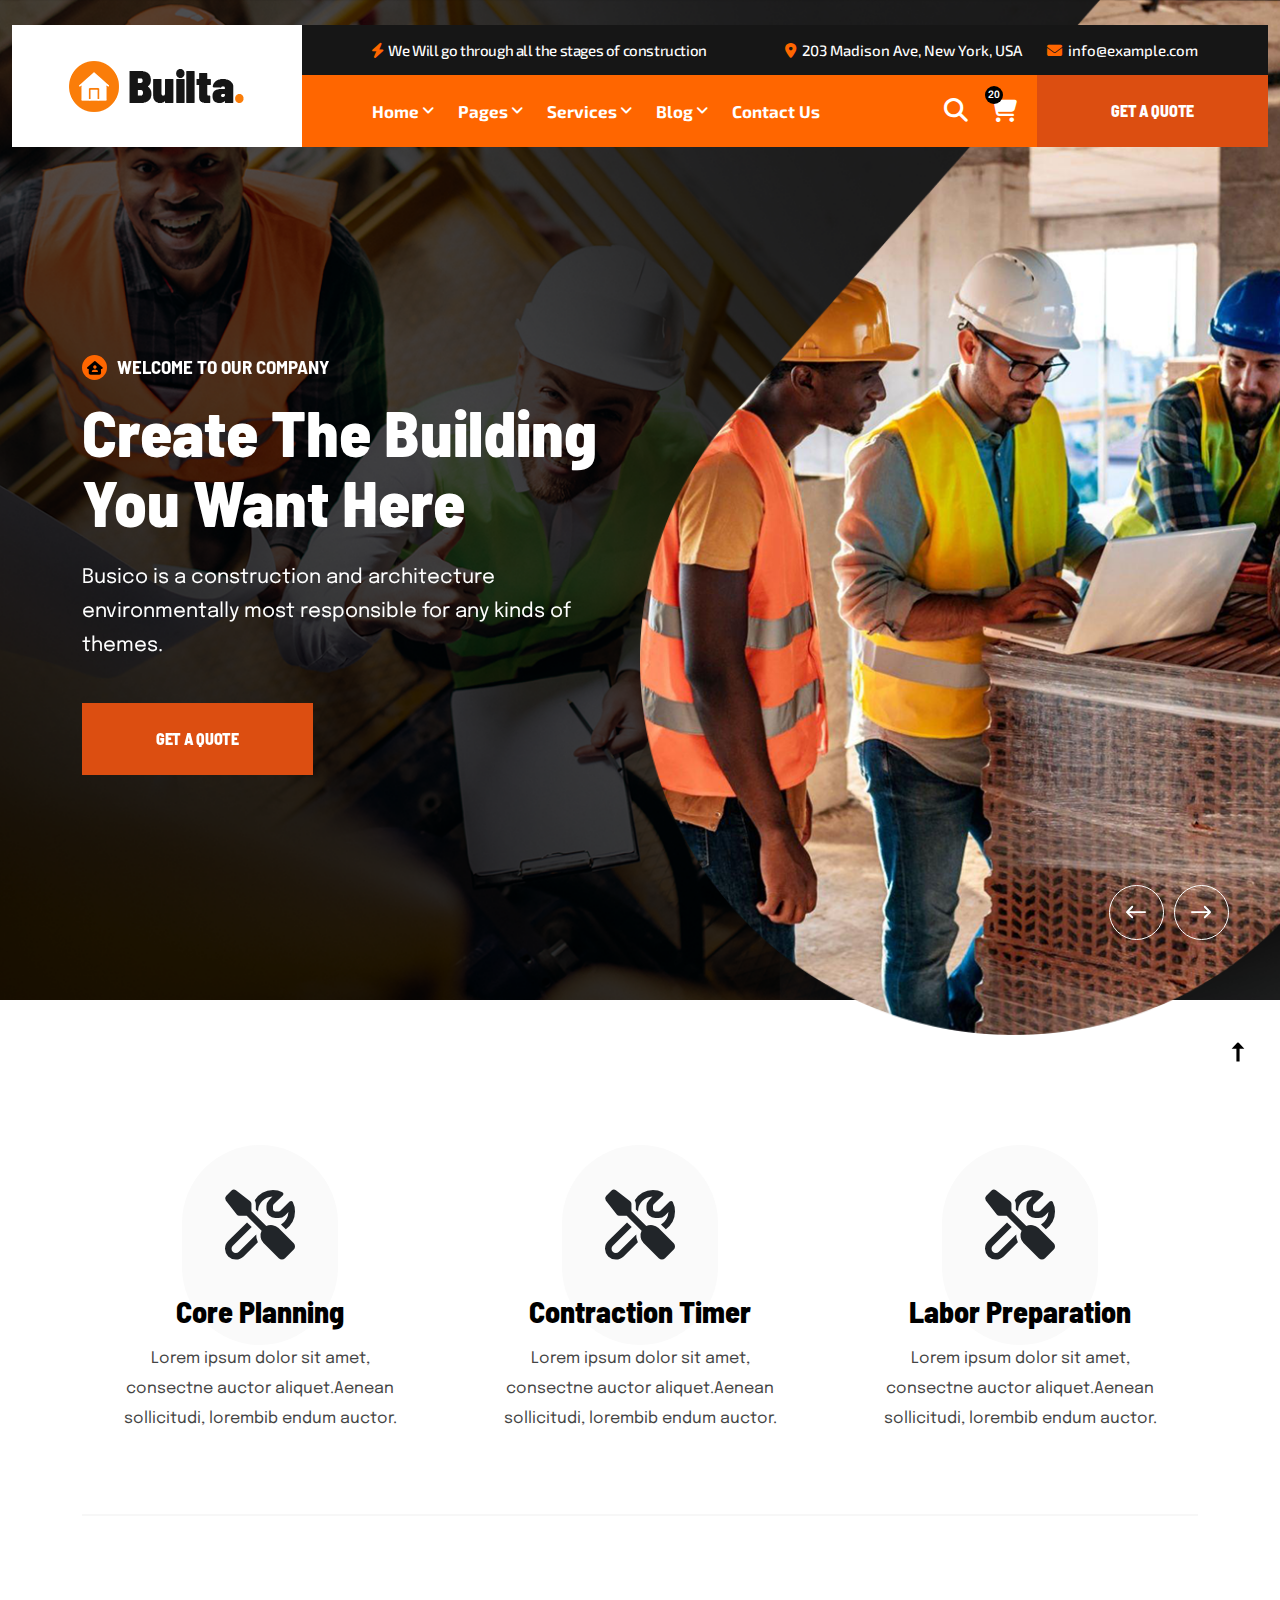
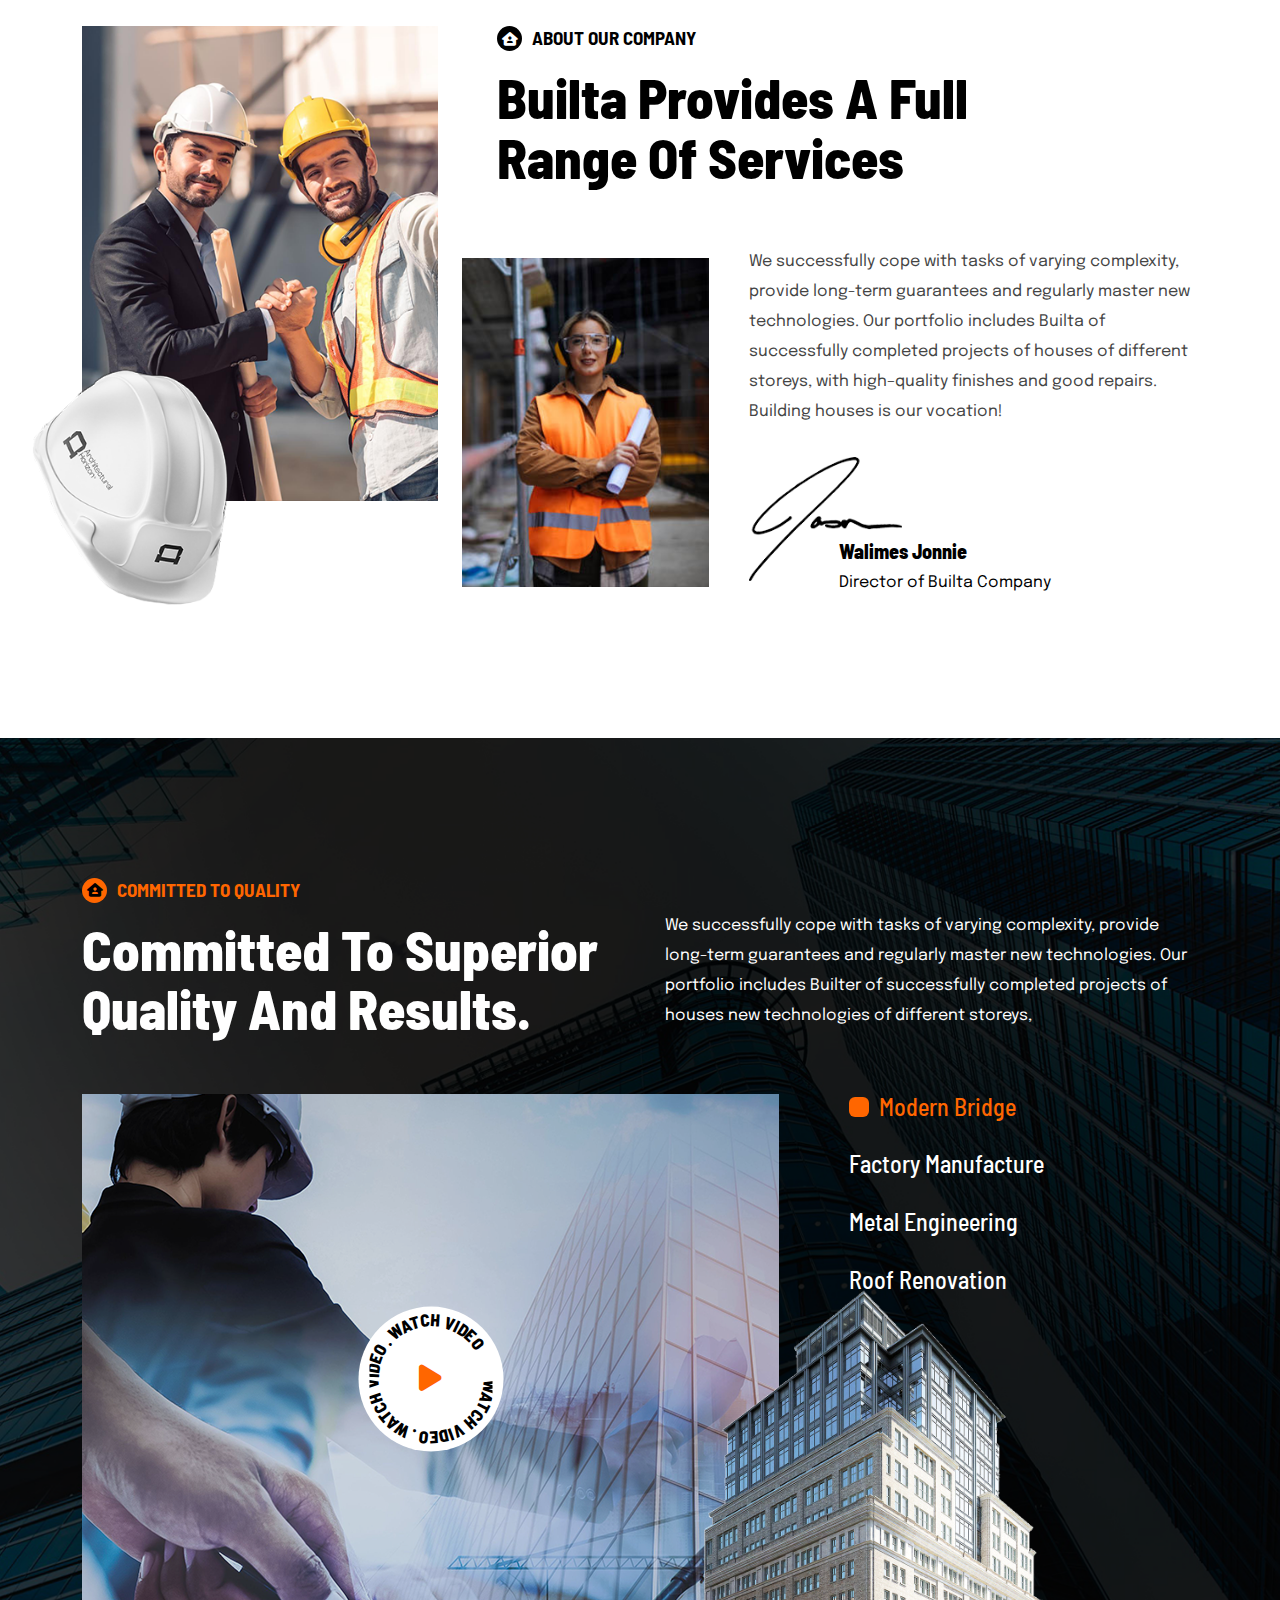
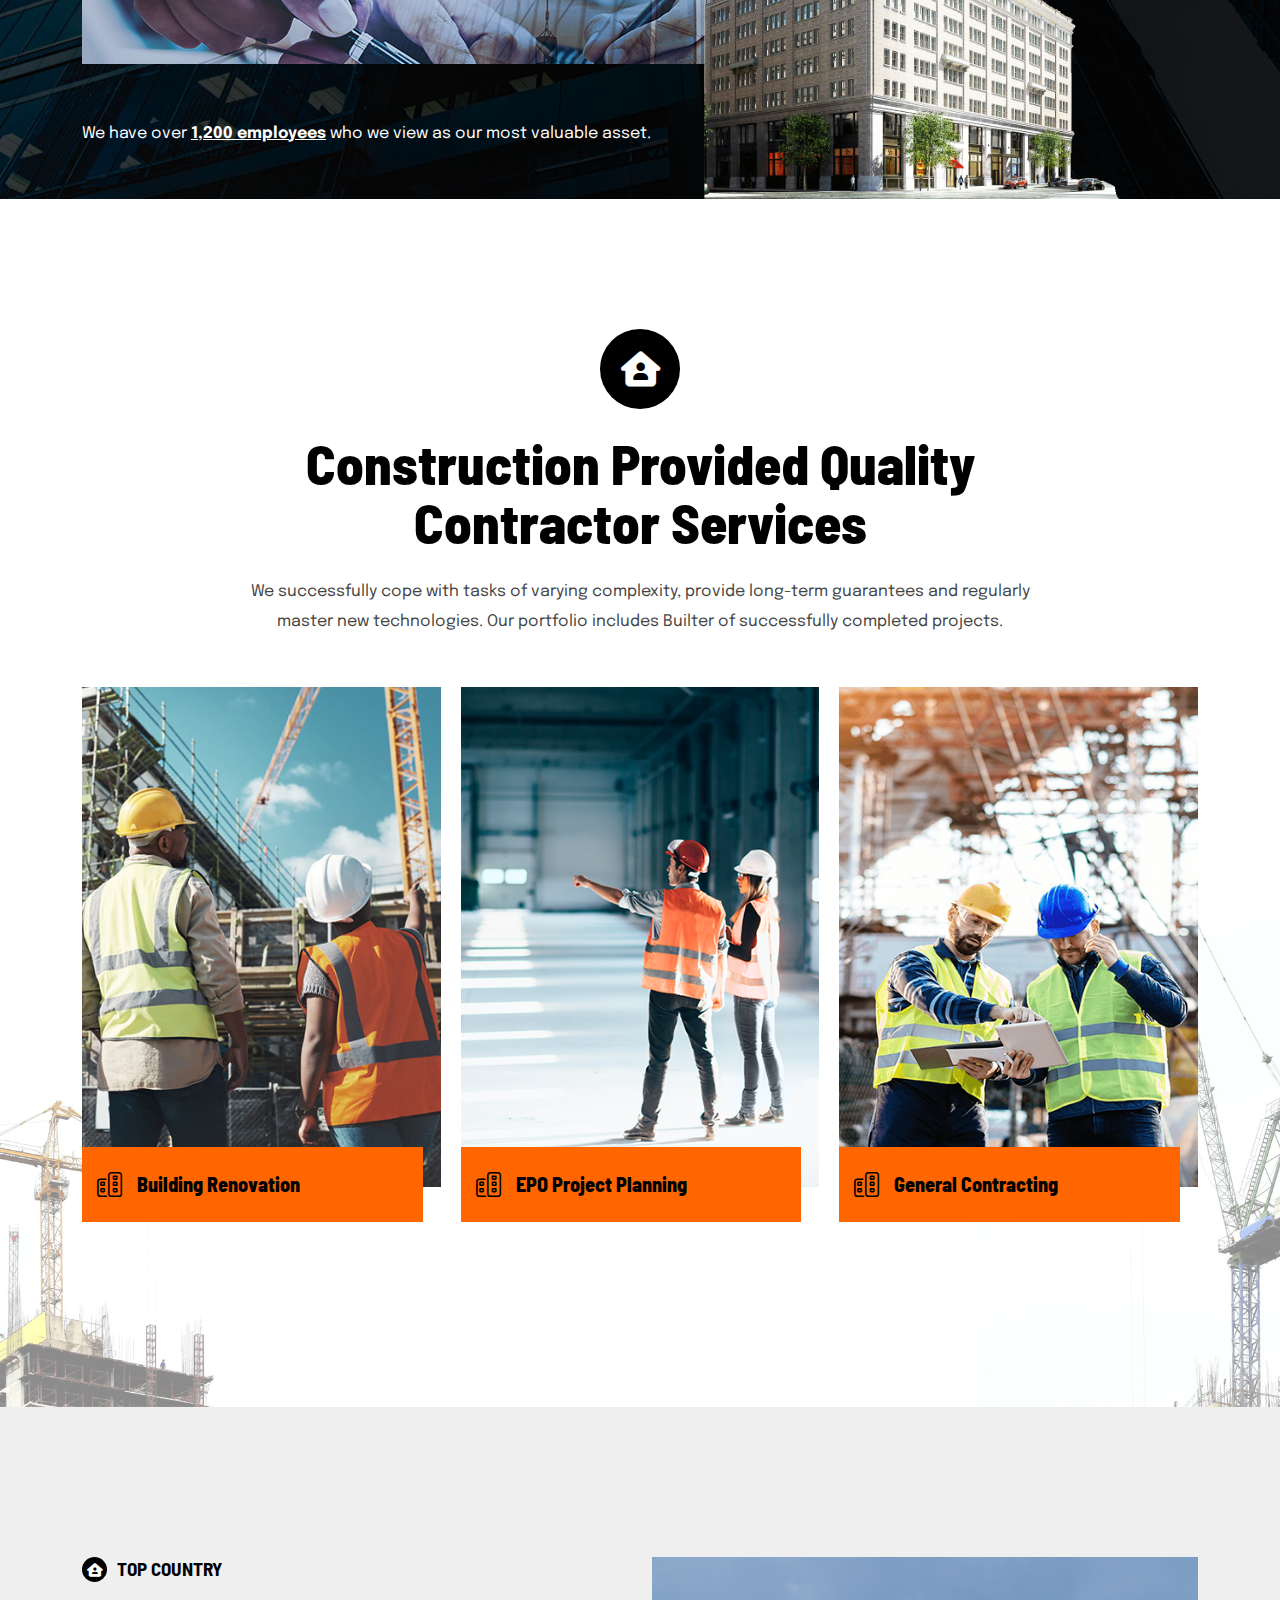
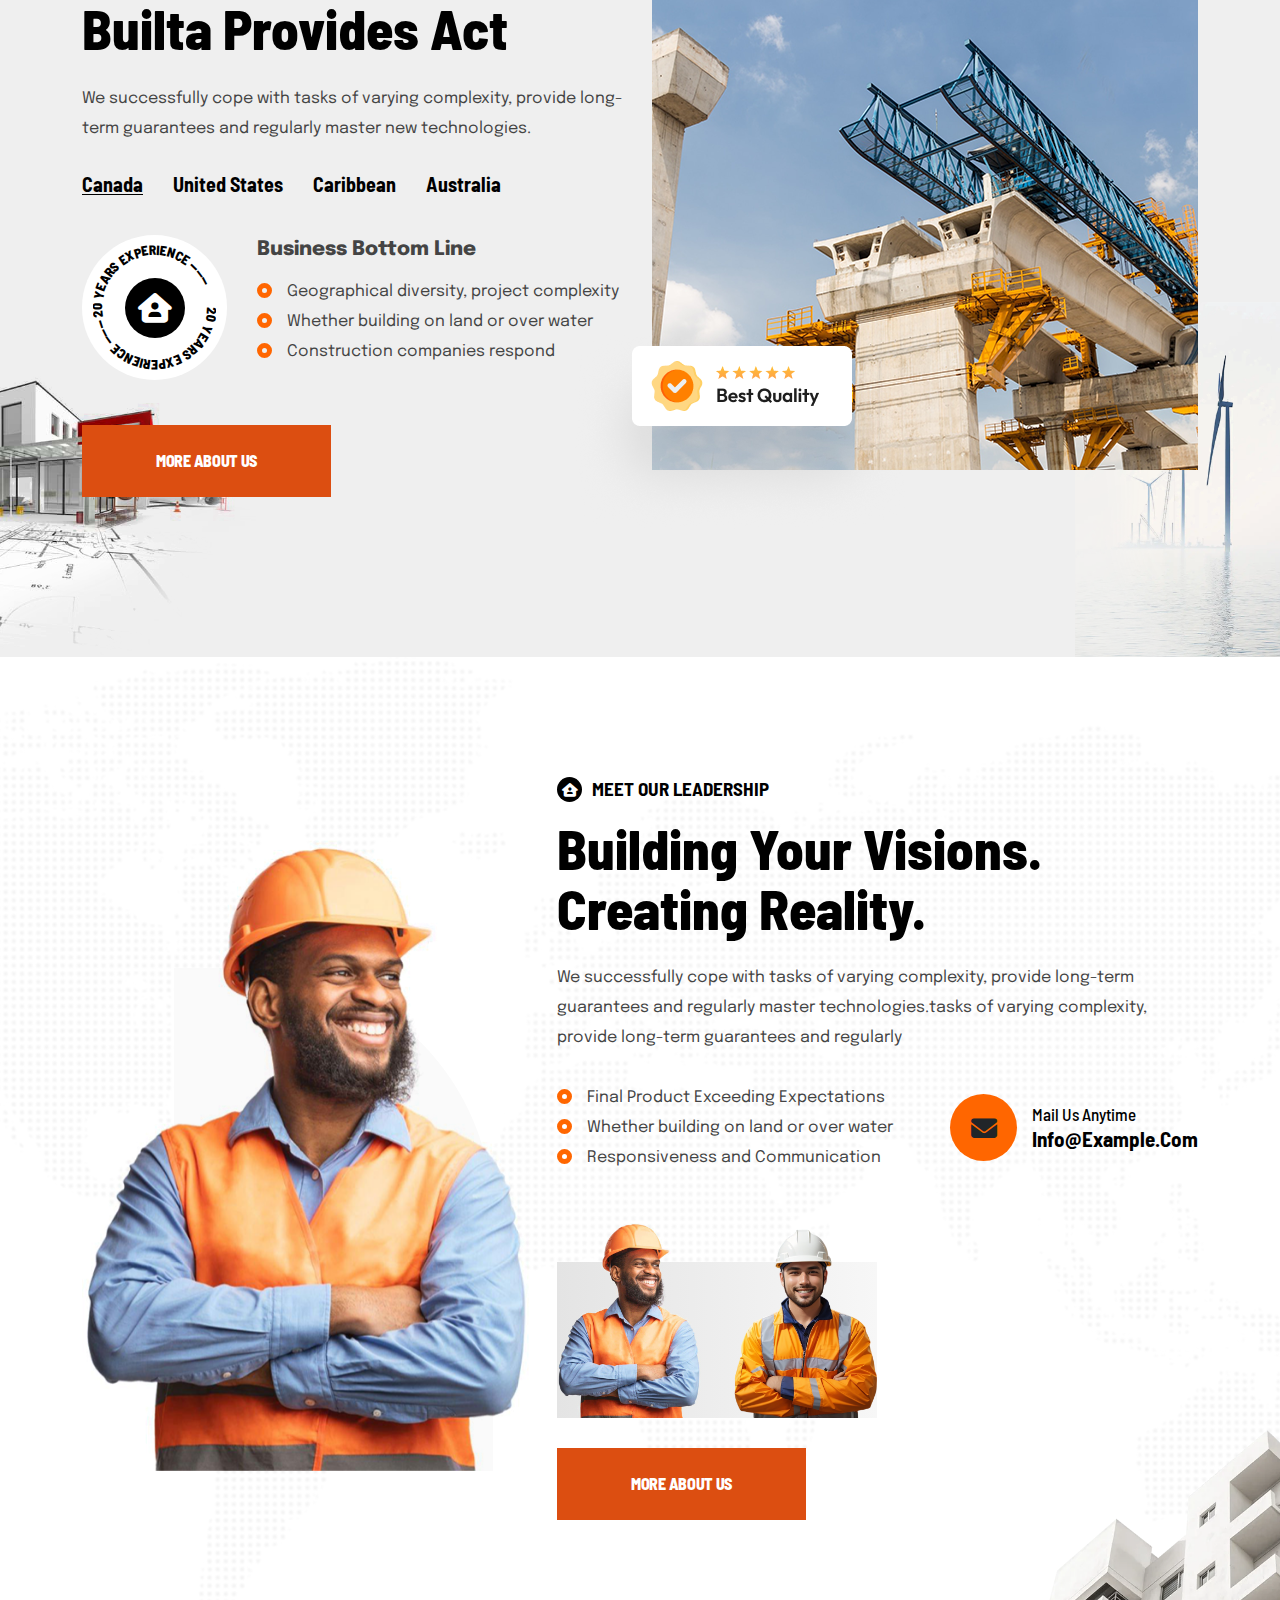
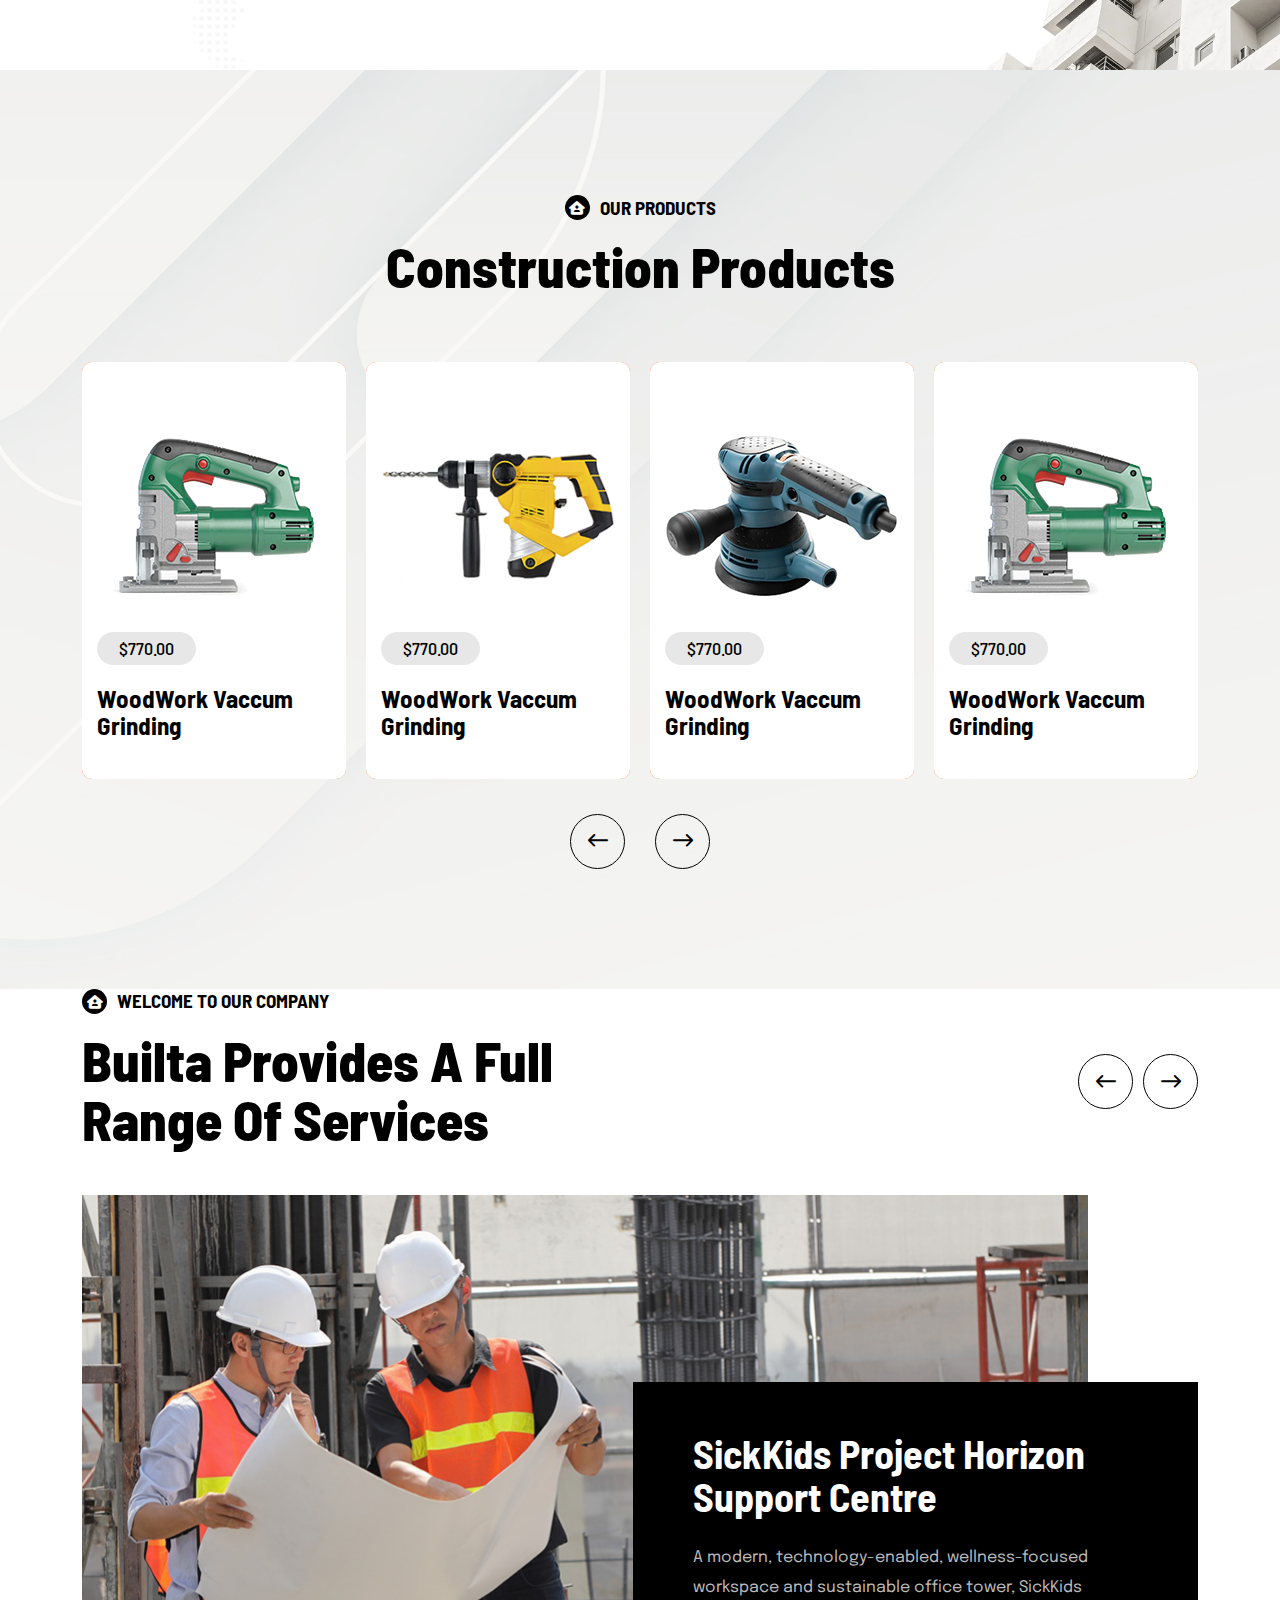
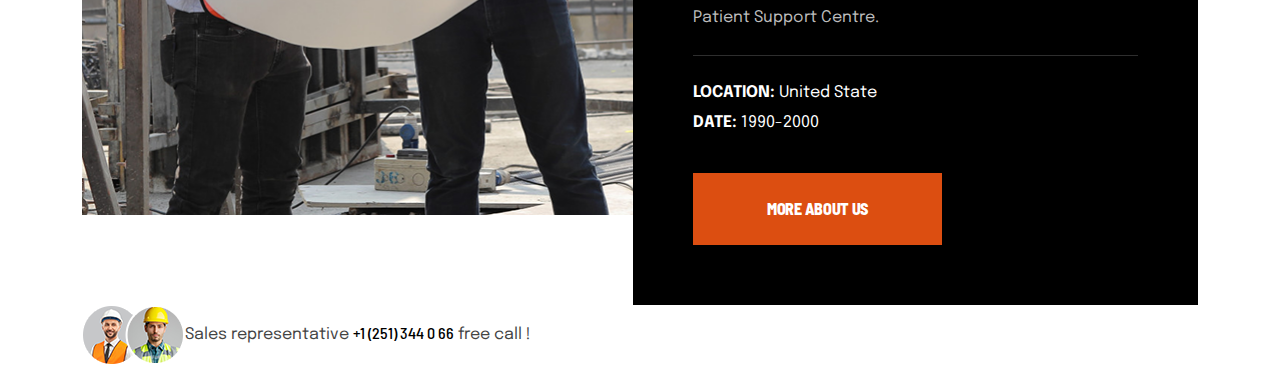
==== commit e66b5d51: "h1-60" ====
--- a/index.html
+++ b/index.html
@@ -627,10 +627,10 @@
                     </div>
                 </div>
                 <div class="blta-hero-1-slider-btn-positon">
-                    <div class="blta-hero-1-slider-btn blta_hero_1_prev">
+                    <div class="blta-slider-btn-1 blta_hero_1_prev">
                         <i class="far fa-long-arrow-left"></i>
                     </div>
-                    <div class="blta-hero-1-slider-btn blta_hero_1_next">
+                    <div class="blta-slider-btn-1 blta_hero_1_next">
                         <i class="far fa-long-arrow-right"></i>
                     </div>
                 </div>
@@ -855,7 +855,7 @@
         <!-- categoies-end -->
 
         <!-- project-start -->
-        <div class="blta-project-1-area pt-130 pb-185">
+        <div class="blta-project-1-area pt-130 pb-185 fix">
 
             <img src="assets/img/project/pr1-il-1.png" alt="" class="blta-project-1-il-1">
             <img src="assets/img/project/pr1-il-2.png" alt="" class="blta-project-1-il-2">
@@ -963,7 +963,12 @@
         <!-- project-end -->
 
         <!-- process-start -->
-        <div class="blta-process-1-area">
+        <div class="blta-process-1-area pt-150 pb-150">
+
+            <img src="assets/img/process/proc-il-1.png" alt="" class="blta-process-1-il-1">
+            <img src="assets/img/process/proc-il-2.png" alt="" class="blta-process-1-il-2">
+
+
             <div class="container blta-container-1">
                 <div class="row">
 
@@ -973,15 +978,15 @@
 
                             <!-- section-title -->
                             <div class="blta-process-1-section-title mb-30">
-                                <h5 class="blta-subtitle-1 font-700 text-uppercase pr-font has-color-pr"><span class="icon"><i class="fa-solid fa-house-user fa-fw"></i></span>top country</h5>
-                                <h2 class="blta-section-title-1 has-color-white">Builta Provides Act</h2>
+                                <h5 class="blta-subtitle-1 font-700 text-uppercase pr-font "><span class="icon"><i class="fa-solid fa-house-user fa-fw"></i></span>top country</h5>
+                                <h2 class="blta-section-title-1 ">Builta Provides Act</h2>
                                 <div class="right">
-                                    <p class="blta-para-1 a1-disc has-color-white">We successfully cope with tasks of varying complexity, provide long- term guarantees and regularly master new technologies.</p>
+                                    <p class="blta-para-1 a1-disc ">We successfully cope with tasks of varying complexity, provide long- term guarantees and regularly master new technologies.</p>
                                 </div>
                             </div>
 
                             <!-- tabs-btn -->
-                            <div class="blta-process-1-tabs-btn" id="nav-tab" role="tablist">
+                            <div class="blta-process-1-tabs-btn mb-40" id="nav-tab" role="tablist">
                                 <button class="nav-link active blta-heading-1 font-700" id="nav-home-tab" data-bs-toggle="tab" data-bs-target="#nav-home" type="button" role="tab" aria-controls="nav-home" aria-selected="true">Canada</button>
                                 <button class="nav-link blta-heading-1 font-700" id="nav-profile-tab" data-bs-toggle="tab" data-bs-target="#nav-profile" type="button" role="tab" aria-controls="nav-profile" aria-selected="false">United States</button>
                                 <button class="nav-link blta-heading-1 font-700" id="nav-contact-tab" data-bs-toggle="tab" data-bs-target="#nav-contact" type="button" role="tab" aria-controls="nav-contact" aria-selected="false">Caribbean</button>
@@ -993,25 +998,620 @@
 
                                 <!-- single-tabs -->
                                 <div class="tab-pane fade show active" id="nav-home" role="tabpanel" aria-labelledby="nav-home-tab" tabindex="0">
-
+                                    <div class="blta-process-1-tabs-content">
+                                        <div class="inner-div d-flex mb-45">
+                                            <!-- home-btn -->
+                                            <a href="https://www.youtube.com/watch?v=FFo-KeX_AAk" class="blta-ply-btn-1 popup-video" aria-label="name">
+                                                <span class="blta-ply-btn-1-icon-home ">
+                                                    <i class="fa-solid fa-house-user fa-fw"></i>
+                                                </span>
+                                                <svg viewBox="0 0 200 200" class="blta-ply-btn-1-svg">
+                                                    <path id="textPath" d="M 85,0 A 85,85 0 0 1 -85,0 A 85,85 0 0 1 85,0" transform="translate(100,100)" fill="none" stroke-width="0"></path>
+                                                    <g>
+                                                    <text text-anchor="start">
+                                                        <textPath class="blta-ply-btn-1-text blta-heading-1 text-uppercase gly-font-700" xlink:href="#textPath" startOffset="0%">20 years experience   ------   20 years experience ------</textPath>
+                                                    </text>
+                                                    </g>
+                                                </svg>
+                                            </a>
+
+                                            <ul class="blta-list-1" >
+                                                <li class="blta-list-1-title blta-para-1 font-800" >Business Bottom Line</li>
+                                                <li class="blta-list-1-item blta-para-1">Geographical diversity, project complexity</li>
+                                                <li class="blta-list-1-item blta-para-1">Whether building on land or over water</li>
+                                                <li class="blta-list-1-item blta-para-1">Construction companies respond </li>
+                                            </ul>
+                                        </div>
+                                        <a class="blta-btn-1" href="#" aria-label="name">
+                                            <span class="text">more about us</span>
+                                        </a>
+
+                                    </div>
                                 </div>
 
                                 <!-- single-tabs -->
-                                <div class="tab-pane fade" id="nav-profile" role="tabpanel" aria-labelledby="nav-profile-tab" tabindex="0">...</div>
+                                <div class="tab-pane fade" id="nav-profile" role="tabpanel" aria-labelledby="nav-profile-tab" tabindex="0">
+                                    <div class="blta-process-1-tabs-content">
+                                        <div class="inner-div d-flex mb-45">
+                                            <!-- home-btn -->
+                                            <a href="https://www.youtube.com/watch?v=FFo-KeX_AAk" class="blta-ply-btn-1 popup-video" aria-label="name">
+                                                <span class="blta-ply-btn-1-icon-home ">
+                                                    <i class="fa-solid fa-house-user fa-fw"></i>
+                                                </span>
+                                                <svg viewBox="0 0 200 200" class="blta-ply-btn-1-svg">
+                                                    <path id="textPath" d="M 85,0 A 85,85 0 0 1 -85,0 A 85,85 0 0 1 85,0" transform="translate(100,100)" fill="none" stroke-width="0"></path>
+                                                    <g>
+                                                    <text text-anchor="start">
+                                                        <textPath class="blta-ply-btn-1-text blta-heading-1 text-uppercase gly-font-700" xlink:href="#textPath" startOffset="0%">20 years experience   ------   20 years experience ------</textPath>
+                                                    </text>
+                                                    </g>
+                                                </svg>
+                                            </a>
+
+                                            <ul class="blta-list-1" >
+                                                <li class="blta-list-1-title blta-para-1 font-800" >Business Bottom Line</li>
+                                                <li class="blta-list-1-item blta-para-1">Geographical diversity, project complexity</li>
+                                                <li class="blta-list-1-item blta-para-1">Whether building on land or over water</li>
+                                                <li class="blta-list-1-item blta-para-1">Construction companies respond </li>
+                                            </ul>
+                                        </div>
+                                        <a class="blta-btn-1" href="#" aria-label="name">
+                                            <span class="text">more about us</span>
+                                        </a>
+
+                                    </div>
+                                </div>
 
                                 <!-- single-tabs -->
-                                <div class="tab-pane fade" id="nav-contact" role="tabpanel" aria-labelledby="nav-contact-tab" tabindex="0">...</div>
+                                <div class="tab-pane fade" id="nav-contact" role="tabpanel" aria-labelledby="nav-contact-tab" tabindex="0">
+                                    <div class="blta-process-1-tabs-content">
+                                        <div class="inner-div d-flex mb-45">
+                                            <!-- home-btn -->
+                                            <a href="https://www.youtube.com/watch?v=FFo-KeX_AAk" class="blta-ply-btn-1 popup-video" aria-label="name">
+                                                <span class="blta-ply-btn-1-icon-home ">
+                                                    <i class="fa-solid fa-house-user fa-fw"></i>
+                                                </span>
+                                                <svg viewBox="0 0 200 200" class="blta-ply-btn-1-svg">
+                                                    <path id="textPath" d="M 85,0 A 85,85 0 0 1 -85,0 A 85,85 0 0 1 85,0" transform="translate(100,100)" fill="none" stroke-width="0"></path>
+                                                    <g>
+                                                    <text text-anchor="start">
+                                                        <textPath class="blta-ply-btn-1-text blta-heading-1 text-uppercase gly-font-700" xlink:href="#textPath" startOffset="0%">20 years experience   ------   20 years experience ------</textPath>
+                                                    </text>
+                                                    </g>
+                                                </svg>
+                                            </a>
+
+                                            <ul class="blta-list-1" >
+                                                <li class="blta-list-1-title blta-para-1 font-800" >Business Bottom Line</li>
+                                                <li class="blta-list-1-item blta-para-1">Geographical diversity, project complexity</li>
+                                                <li class="blta-list-1-item blta-para-1">Whether building on land or over water</li>
+                                                <li class="blta-list-1-item blta-para-1">Construction companies respond </li>
+                                            </ul>
+                                        </div>
+                                        <a class="blta-btn-1" href="#" aria-label="name">
+                                            <span class="text">more about us</span>
+                                        </a>
+
+                                    </div>
+                                </div>
 
                                 <!-- single-tabs -->
-                                <div class="tab-pane fade" id="nav-disabled" role="tabpanel" aria-labelledby="nav-disabled-tab" tabindex="0">...</div>
-                            </div>
-
+                                <div class="tab-pane fade" id="nav-disabled" role="tabpanel" aria-labelledby="nav-disabled-tab" tabindex="0">
+                                    <div class="blta-process-1-tabs-content">
+                                        <div class="inner-div d-flex mb-45">
+                                            <!-- home-btn -->
+                                            <a href="https://www.youtube.com/watch?v=FFo-KeX_AAk" class="blta-ply-btn-1 popup-video" aria-label="name">
+                                                <span class="blta-ply-btn-1-icon-home ">
+                                                    <i class="fa-solid fa-house-user fa-fw"></i>
+                                                </span>
+                                                <svg viewBox="0 0 200 200" class="blta-ply-btn-1-svg">
+                                                    <path id="textPath" d="M 85,0 A 85,85 0 0 1 -85,0 A 85,85 0 0 1 85,0" transform="translate(100,100)" fill="none" stroke-width="0"></path>
+                                                    <g>
+                                                    <text text-anchor="start">
+                                                        <textPath class="blta-ply-btn-1-text blta-heading-1 text-uppercase gly-font-700" xlink:href="#textPath" startOffset="0%">20 years experience   ------   20 years experience ------</textPath>
+                                                    </text>
+                                                    </g>
+                                                </svg>
+                                            </a>
+
+                                            <ul class="blta-list-1" >
+                                                <li class="blta-list-1-title blta-para-1 font-800" >Business Bottom Line</li>
+                                                <li class="blta-list-1-item blta-para-1">Geographical diversity, project complexity</li>
+                                                <li class="blta-list-1-item blta-para-1">Whether building on land or over water</li>
+                                                <li class="blta-list-1-item blta-para-1">Construction companies respond </li>
+                                            </ul>
+                                        </div>
+                                        <a class="blta-btn-1" href="#" aria-label="name">
+                                            <span class="text">more about us</span>
+                                        </a>
+
+                                    </div>
+                                </div>
+                            </div>
+
+                        </div>
+                    </div>
+
+                    <!-- right-img -->
+                    <div class="col-lg-6">
+                        <div class="blta-process-1-right">
+                            <div class="blta-process-1-img img-cover fix">
+                                <img src="assets/img/process/proc-1.png" alt="">
+                            </div>
+                            <img src="assets/img/process/proc-1-card.png" alt="" class="blta-process-1-card">
                         </div>
                     </div>
                 </div>
             </div>
         </div>
         <!-- process-end -->
+
+        <!-- team-start -->
+        <div class="blta-team-1-area bg-default pt-120 pb-150 fix" data-background="assets/img/team/team-1-bg-1.png">
+
+            <img src="assets/img/team/team-1-il-1.png" alt="" class="blta-team-1-il-1">
+
+            <div class="container blta-container-1">
+                <div class="row align-items-xxl-end align-items-center">
+
+                    <!-- left-img -->
+                    <div class="col-lg-5">
+                        <div class="blta-team-1-slider-main">
+                            <div class="swiper-container team-1-slider-main-active fix">
+                                <div class="swiper-wrapper">
+
+                                    <!-- single-slide -->
+                                    <div class="swiper-slide">
+                                        <div class="blta-team-1-slider-main-img img-cover">
+                                            <img src="assets/img/team/team-1-1.png" alt="">
+                                        </div>
+                                    </div>
+
+                                    <!-- single-slide -->
+                                    <div class="swiper-slide">
+                                        <div class="blta-team-1-slider-main-img img-cover">
+                                            <img src="assets/img/team/team-1-2.png" alt="">
+                                        </div>
+                                    </div>
+
+                                    <!-- single-slide -->
+                                    <div class="swiper-slide">
+                                        <div class="blta-team-1-slider-main-img img-cover">
+                                            <img src="assets/img/team/team-1-3.png" alt="">
+                                        </div>
+                                    </div>
+
+                                    <!-- single-slide -->
+                                    <div class="swiper-slide">
+                                        <div class="blta-team-1-slider-main-img img-cover">
+                                            <img src="assets/img/team/team-1-4.png" alt="">
+                                        </div>
+                                    </div>
+
+                                </div>
+                            </div>
+                        </div>
+
+                    </div>
+
+                    <!-- right-content -->
+                    <div class="col-lg-7">
+                        <div class="blta-team-1-content">
+                            <!-- section-title -->
+                            <div class="blta-team-1-section-title mb-30">
+                                <h5 class="blta-subtitle-1 font-700 text-uppercase pr-font "><span class="icon"><i class="fa-solid fa-house-user fa-fw"></i></span>Meet Our Leadership</h5>
+                                <h2 class="blta-section-title-1 ">Building Your Visions. 
+                                    Creating Reality.</h2>
+                                    <p class="blta-para-1 ">We successfully cope with tasks of varying complexity, provide long-term guarantees and regularly master  technologies.tasks of varying complexity, provide long-term guarantees and regularly </p>
+                            </div>
+
+                            <div class="inner-div mb-50">
+                                <ul class="blta-list-1" >
+                                    <li class="blta-list-1-item blta-para-1">Final Product Exceeding Expectations</li>
+                                    <li class="blta-list-1-item blta-para-1">Whether building on land or over water</li>
+                                    <li class="blta-list-1-item blta-para-1">Responsiveness and Communication </li>
+                                </ul>
+
+                                <a href="mailto:Info@example.com" aria-label="name" class="blta-mail-link-1 d-flex align-items-center">
+                                    <span class="blta-mail-icon-1 d-flex justify-content-center align-items-center flex-grow-0 flex-shrink-0">
+                                        <i class="fa-solid fa-envelope"></i>
+                                    </span>
+                                    <span class="content">
+                                        <h5 class="item-title blta-heading-1 font-500">Mail Us Anytime</h5>
+                                        <h5 class="item-link blta-heading-1 font-700">Info@example.com</h5>
+                                    </span>
+                                </a>
+
+                            </div>
+
+                            <div class="inner-div-2">
+
+                                <!-- img-preview-slider -->
+                                <div class="blta-team-1-slider-prw">
+                                    <div class="swiper-container team-1-slider-prw-active fix">
+                                        <div class="swiper-wrapper">
+
+                                            <!-- single-slider -->
+                                            <div class="swiper-slide">
+                                                <div class="blta-team-1-slider-prw-img img-cover">
+                                                    <img src="assets/img/team/team-1-1.png" alt="">
+                                                </div>
+                                            </div>
+
+                                            <!-- single-slider -->
+                                            <div class="swiper-slide">
+                                                <div class="blta-team-1-slider-prw-img">
+                                                    <img src="assets/img/team/team-1-2.png" alt="">
+                                                </div>
+                                            </div>
+
+                                            <!-- single-slider -->
+                                            <div class="swiper-slide">
+                                                <div class="blta-team-1-slider-prw-img">
+                                                    <img src="assets/img/team/team-1-3.png" alt="">
+                                                </div>
+                                            </div>
+
+                                            <!-- single-slider -->
+                                            <div class="swiper-slide">
+                                                <div class="blta-team-1-slider-prw-img">
+                                                    <img src="assets/img/team/team-1-4.png" alt="">
+                                                </div>
+                                            </div>
+                                        </div>
+                                    </div>
+                                </div>
+
+                                <a class="blta-btn-1" href="#" aria-label="name">
+                                    <span class="text">more about us</span>
+                                </a>
+
+                            </div>
+
+                        </div>
+                    </div>
+
+                </div>
+            </div>
+        </div>
+        <!-- team-end -->
+
+        <!-- product-start -->
+        <div class="blta-product-1-area bg-default pt-125 pb-120" data-background="assets/img/product/product-1-bg-1.png">
+            <div class="container blta-container-1">
+
+                <!-- section-title -->
+                <div class="blta-product-1-section-title mb-50 text-center">
+                    <h5 class="blta-subtitle-1 font-700 text-uppercase pr-font d-inline-flex"><span class="icon"><i class="fa-solid fa-house-user fa-fw"></i></span>our products</h5>
+                    <h2 class="blta-section-title-1 ">Construction Products</h2>
+                </div>
+
+                <div class="blta-product-1-slider">
+                    <div class="swiper-container product-1-slider-active fix">
+                        <div class="swiper-wrapper">
+
+                            <!-- single-item -->
+                            <div class="swiper-slide">
+                                <div class="blta-product-1-slider-item-bg">
+                                    <div class="blta-product-1-slider-item">
+                                        <div class="blta-product-1-slider-item-img d-flex justify-content-center align-items-center">
+                                            <img src="assets/img/product/product-img-1.png" alt="">
+                                        </div>
+                                        <spna class="blta-product-1-slider-item-price blta-heading-1 font-500">$770.00</spna>
+                                        <h3 class="blta-product-1-slider-item-name blta-heading-1 font-700">
+                                            <a href="#" aria-label="name">WoodWork Vaccum Grinding</a>
+                                        </h3>
+
+                                        <div class="blta-product-1-slider-item-hover-content text-center">
+                                            <div class="blta-product-1-slider-item-btn d-flex justify-content-center align-content-center mb-35">
+                                                <a href="#" aria-label="name" class="blta-product-action-btn">
+                                            <i class="fa-solid fa-heart-circle-plus"></i>
+                                                </a>
+                                                <a href="#" aria-label="name" class="blta-product-action-btn">
+                                                    <i class="fa-solid fa-cart-shopping"></i>
+                                                </a>
+                                            </div>
+                                            <spna class="blta-product-1-slider-item-price blta-heading-1 font-500">15 items Available</spna>
+                                        </div>
+                                    </div>
+                                </div>
+                            </div>
+
+                            <!-- single-item -->
+                            <div class="swiper-slide">
+                                <div class="blta-product-1-slider-item-bg">
+                                    <div class="blta-product-1-slider-item">
+                                        <div class="blta-product-1-slider-item-img d-flex justify-content-center align-items-center">
+                                            <img src="assets/img/product/product-img-2.png" alt="">
+                                        </div>
+                                        <spna class="blta-product-1-slider-item-price blta-heading-1 font-500">$770.00</spna>
+                                        <h3 class="blta-product-1-slider-item-name blta-heading-1 font-700">
+                                            <a href="#" aria-label="name">WoodWork Vaccum Grinding</a>
+                                        </h3>
+
+                                        <div class="blta-product-1-slider-item-hover-content text-center">
+                                            <div class="blta-product-1-slider-item-btn d-flex justify-content-center align-content-center mb-35">
+                                                <a href="#" aria-label="name" class="blta-product-action-btn">
+                                            <i class="fa-solid fa-heart-circle-plus"></i>
+                                                </a>
+                                                <a href="#" aria-label="name" class="blta-product-action-btn">
+                                                    <i class="fa-solid fa-cart-shopping"></i>
+                                                </a>
+                                            </div>
+                                            <spna class="blta-product-1-slider-item-price blta-heading-1 font-500">15 items Available</spna>
+                                        </div>
+                                    </div>
+                                </div>
+                            </div>
+
+                            <!-- single-item -->
+                            <div class="swiper-slide">
+                                <div class="blta-product-1-slider-item-bg">
+                                    <div class="blta-product-1-slider-item">
+                                        <div class="blta-product-1-slider-item-img d-flex justify-content-center align-items-center">
+                                            <img src="assets/img/product/product-img-3.png" alt="">
+                                        </div>
+                                        <spna class="blta-product-1-slider-item-price blta-heading-1 font-500">$770.00</spna>
+                                        <h3 class="blta-product-1-slider-item-name blta-heading-1 font-700">
+                                            <a href="#" aria-label="name">WoodWork Vaccum Grinding</a>
+                                        </h3>
+
+                                        <div class="blta-product-1-slider-item-hover-content text-center">
+                                            <div class="blta-product-1-slider-item-btn d-flex justify-content-center align-content-center mb-35">
+                                                <a href="#" aria-label="name" class="blta-product-action-btn">
+                                            <i class="fa-solid fa-heart-circle-plus"></i>
+                                                </a>
+                                                <a href="#" aria-label="name" class="blta-product-action-btn">
+                                                    <i class="fa-solid fa-cart-shopping"></i>
+                                                </a>
+                                            </div>
+                                            <spna class="blta-product-1-slider-item-price blta-heading-1 font-500">15 items Available</spna>
+                                        </div>
+                                    </div>
+                                </div>
+                            </div>
+
+                            <!-- single-item -->
+                            <div class="swiper-slide">
+                                <div class="blta-product-1-slider-item-bg">
+                                    <div class="blta-product-1-slider-item">
+                                        <div class="blta-product-1-slider-item-img d-flex justify-content-center align-items-center">
+                                            <img src="assets/img/product/product-img-4.png" alt="">
+                                        </div>
+                                        <spna class="blta-product-1-slider-item-price blta-heading-1 font-500">$770.00</spna>
+                                        <h3 class="blta-product-1-slider-item-name blta-heading-1 font-700">
+                                            <a href="#" aria-label="name">WoodWork Vaccum Grinding</a>
+                                        </h3>
+
+                                        <div class="blta-product-1-slider-item-hover-content text-center">
+                                            <div class="blta-product-1-slider-item-btn d-flex justify-content-center align-content-center mb-35">
+                                                <a href="#" aria-label="name" class="blta-product-action-btn">
+                                            <i class="fa-solid fa-heart-circle-plus"></i>
+                                                </a>
+                                                <a href="#" aria-label="name" class="blta-product-action-btn">
+                                                    <i class="fa-solid fa-cart-shopping"></i>
+                                                </a>
+                                            </div>
+                                            <spna class="blta-product-1-slider-item-price blta-heading-1 font-500">15 items Available</spna>
+                                        </div>
+                                    </div>
+                                </div>
+                            </div>
+
+                            <!-- single-item -->
+                            <div class="swiper-slide">
+                                <div class="blta-product-1-slider-item-bg">
+                                    <div class="blta-product-1-slider-item">
+                                        <div class="blta-product-1-slider-item-img d-flex justify-content-center align-items-center">
+                                            <img src="assets/img/product/product-img-5.png" alt="">
+                                        </div>
+                                        <spna class="blta-product-1-slider-item-price blta-heading-1 font-500">$770.00</spna>
+                                        <h3 class="blta-product-1-slider-item-name blta-heading-1 font-700">
+                                            <a href="#" aria-label="name">WoodWork Vaccum Grinding</a>
+                                        </h3>
+
+                                        <div class="blta-product-1-slider-item-hover-content text-center">
+                                            <div class="blta-product-1-slider-item-btn d-flex justify-content-center align-content-center mb-35">
+                                                <a href="#" aria-label="name" class="blta-product-action-btn">
+                                            <i class="fa-solid fa-heart-circle-plus"></i>
+                                                </a>
+                                                <a href="#" aria-label="name" class="blta-product-action-btn">
+                                                    <i class="fa-solid fa-cart-shopping"></i>
+                                                </a>
+                                            </div>
+                                            <spna class="blta-product-1-slider-item-price blta-heading-1 font-500">15 items Available</spna>
+                                        </div>
+                                    </div>
+                                </div>
+                            </div>
+
+                            <!-- single-item -->
+                            <div class="swiper-slide">
+                                <div class="blta-product-1-slider-item-bg">
+                                    <div class="blta-product-1-slider-item">
+                                        <div class="blta-product-1-slider-item-img d-flex justify-content-center align-items-center">
+                                            <img src="assets/img/product/product-img-6.png" alt="">
+                                        </div>
+                                        <spna class="blta-product-1-slider-item-price blta-heading-1 font-500">$770.00</spna>
+                                        <h3 class="blta-product-1-slider-item-name blta-heading-1 font-700">
+                                            <a href="#" aria-label="name">WoodWork Vaccum Grinding</a>
+                                        </h3>
+
+                                        <div class="blta-product-1-slider-item-hover-content text-center">
+                                            <div class="blta-product-1-slider-item-btn d-flex justify-content-center align-content-center mb-35">
+                                                <a href="#" aria-label="name" class="blta-product-action-btn">
+                                            <i class="fa-solid fa-heart-circle-plus"></i>
+                                                </a>
+                                                <a href="#" aria-label="name" class="blta-product-action-btn">
+                                                    <i class="fa-solid fa-cart-shopping"></i>
+                                                </a>
+                                            </div>
+                                            <spna class="blta-product-1-slider-item-price blta-heading-1 font-500">15 items Available</spna>
+                                        </div>
+                                    </div>
+                                </div>
+                            </div>
+
+                            <!-- single-item -->
+                            <div class="swiper-slide">
+                                <div class="blta-product-1-slider-item-bg">
+                                    <div class="blta-product-1-slider-item">
+                                        <div class="blta-product-1-slider-item-img d-flex justify-content-center align-items-center">
+                                            <img src="assets/img/product/product-img-7.png" alt="">
+                                        </div>
+                                        <spna class="blta-product-1-slider-item-price blta-heading-1 font-500">$770.00</spna>
+                                        <h3 class="blta-product-1-slider-item-name blta-heading-1 font-700">
+                                            <a href="#" aria-label="name">WoodWork Vaccum Grinding</a>
+                                        </h3>
+
+                                        <div class="blta-product-1-slider-item-hover-content text-center">
+                                            <div class="blta-product-1-slider-item-btn d-flex justify-content-center align-content-center mb-35">
+                                                <a href="#" aria-label="name" class="blta-product-action-btn">
+                                            <i class="fa-solid fa-heart-circle-plus"></i>
+                                                </a>
+                                                <a href="#" aria-label="name" class="blta-product-action-btn">
+                                                    <i class="fa-solid fa-cart-shopping"></i>
+                                                </a>
+                                            </div>
+                                            <spna class="blta-product-1-slider-item-price blta-heading-1 font-500">15 items Available</spna>
+                                        </div>
+                                    </div>
+                                </div>
+                            </div>
+
+                            <!-- single-item -->
+                            <div class="swiper-slide">
+                                <div class="blta-product-1-slider-item-bg">
+                                    <div class="blta-product-1-slider-item">
+                                        <div class="blta-product-1-slider-item-img d-flex justify-content-center align-items-center">
+                                            <img src="assets/img/product/product-img-5.png" alt="">
+                                        </div>
+                                        <spna class="blta-product-1-slider-item-price blta-heading-1 font-500">$770.00</spna>
+                                        <h3 class="blta-product-1-slider-item-name blta-heading-1 font-700">
+                                            <a href="#" aria-label="name">WoodWork Vaccum Grinding</a>
+                                        </h3>
+
+                                        <div class="blta-product-1-slider-item-hover-content text-center">
+                                            <div class="blta-product-1-slider-item-btn d-flex justify-content-center align-content-center mb-35">
+                                                <a href="#" aria-label="name" class="blta-product-action-btn">
+                                            <i class="fa-solid fa-heart-circle-plus"></i>
+                                                </a>
+                                                <a href="#" aria-label="name" class="blta-product-action-btn">
+                                                    <i class="fa-solid fa-cart-shopping"></i>
+                                                </a>
+                                            </div>
+                                            <spna class="blta-product-1-slider-item-price blta-heading-1 font-500">15 items Available</spna>
+                                        </div>
+                                    </div>
+                                </div>
+                            </div>
+
+                            <!-- single-item -->
+                            <div class="swiper-slide">
+                                <div class="blta-product-1-slider-item-bg">
+                                    <div class="blta-product-1-slider-item">
+                                        <div class="blta-product-1-slider-item-img d-flex justify-content-center align-items-center">
+                                            <img src="assets/img/product/product-img-6.png" alt="">
+                                        </div>
+                                        <spna class="blta-product-1-slider-item-price blta-heading-1 font-500">$770.00</spna>
+                                        <h3 class="blta-product-1-slider-item-name blta-heading-1 font-700">
+                                            <a href="#" aria-label="name">WoodWork Vaccum Grinding</a>
+                                        </h3>
+
+                                        <div class="blta-product-1-slider-item-hover-content text-center">
+                                            <div class="blta-product-1-slider-item-btn d-flex justify-content-center align-content-center mb-35">
+                                                <a href="#" aria-label="name" class="blta-product-action-btn">
+                                            <i class="fa-solid fa-heart-circle-plus"></i>
+                                                </a>
+                                                <a href="#" aria-label="name" class="blta-product-action-btn">
+                                                    <i class="fa-solid fa-cart-shopping"></i>
+                                                </a>
+                                            </div>
+                                            <spna class="blta-product-1-slider-item-price blta-heading-1 font-500">15 items Available</spna>
+                                        </div>
+                                    </div>
+                                </div>
+                            </div>
+
+                        </div>
+                    </div>
+
+
+                    <div class="blta-product-1-slider-btn d-flex justify-content-center align-items-center">
+                        <div class="blta-slider-btn-1 blta_product_1_prev">
+                            <i class="far fa-long-arrow-left"></i>
+                        </div>
+                        <div class="blta-slider-btn-1 blta_product_1_next">
+                            <i class="far fa-long-arrow-right"></i>
+                        </div>
+                    </div>
+                </div>
+
+            </div>
+        </div>
+        <!-- product-end -->
+
+        <!-- range-start -->
+        <div class="blta-range-1-area">
+            <div class="container blta-container-1">
+
+                <!-- section-title -->
+                <div class="blta-range-1-section-title mb-20">
+                    <div class="left">
+                        <h5 class="blta-subtitle-1 font-700 text-uppercase pr-font d-inline-flex"><span class="icon"><i class="fa-solid fa-house-user fa-fw"></i></span>Welcome to Our Company</h5>
+                        <h2 class="blta-section-title-1 ">Builta Provides a Full Range of Services</h2>
+                    </div>
+                    <div class="right">
+                        <div class="blta-range-1-slider-btn d-flex align-items-center">
+                            <div class="blta-slider-btn-1 blta_range_1_prev">
+                                <i class="far fa-long-arrow-left"></i>
+                            </div>
+                            <div class="blta-slider-btn-1 blta_range_1_next">
+                                <i class="far fa-long-arrow-right"></i>
+                            </div>
+                        </div>
+                    </div>
+                </div>
+
+                <div class="blta-range-1-slider">
+                    <div class="swiper-container range-1-active fix">
+                        <div class="swiper-wrapper">
+
+                            <!-- single-slide -->
+                            <div class="swiper-slide">
+                                <div class="blta-range-1-slider-item">
+                                    <div class="main-img img-cover fix">
+                                        <img src="assets/img/range/range-img-1.png" alt="">
+                                    </div>
+                                    <div class="content-wrap">
+                                        <h3 class="item-title blta-heading-1 has-color-white font-700">
+                                            SickKids Project Horizon Support Centre
+                                        </h3>
+                                        <p class="item-disc blta-para-1">A modern, technology-enabled, wellness-focused 
+                                            workspace and sustainable office tower, SickKids 
+                                            Patient Support Centre.</p>
+                                        <ul class="item-list  mb-35">
+                                            <li class="blta-para-1 has-color-white"><b>LOCATION:</b>   United State</li>
+                                            <li class="blta-para-1 has-color-white"><b>DATE:</b>  1990-2000</li>
+                                        </ul>
+                                        <a class="blta-btn-1" href="#" aria-label="name">
+                                            <span class="text">more about us</span>
+                                        </a>
+                                    </div>
+                                </div>
+                            </div>
+                        </div>
+                    </div>
+                </div>
+
+                <div class="blta-range-1-content d-flex align-items-center">
+                    <img src="assets/img/range/range-group-1.png" alt="" class="group">
+                    <p class="blta-para-1 call-link">Sales representative <a class="font-500 blta-heading-1" href="phone:+1 (251) 344 0 66" aria-label="name">+1 (251) 344 0 66</a> free call !</p>
+                </div>
+
+            </div>
+        </div>
+        <!-- range-end -->
 
         <!-- search-popup -->
         <div class="popup-search-box search_1_popup_active ">
--- a/assets/css/main.css
+++ b/assets/css/main.css
@@ -1824,6 +1824,7 @@
     ply-btn-1-start
 */
 .blta-ply-btn-1 {
+  flex: 0 0 auto;
   width: 145px;
   height: 145px;
   border-radius: 50%;
@@ -2703,7 +2704,17 @@
   transform: translate(0%, 0%);
   transition-delay: 1s;
 }
-.blta-hero-1-slider-btn {
+.blta-hero-1-slider-btn-positon {
+  display: flex;
+  align-items: center;
+  gap: 10px;
+  position: absolute;
+  right: 4vw;
+  bottom: 95px;
+  z-index: 2;
+}
+
+.blta-slider-btn-1 {
   display: flex;
   flex: 0 0 auto;
   justify-content: center;
@@ -2717,25 +2728,16 @@
   cursor: pointer;
   transition: 400ms var(--cube-1);
 }
-.blta-hero-1-slider-btn-positon {
-  display: flex;
-  align-items: center;
-  gap: 10px;
-  position: absolute;
-  right: 4vw;
-  bottom: 95px;
-  z-index: 2;
-}
-.blta-hero-1-slider-btn i {
+.blta-slider-btn-1 i {
   display: inline-block;
   transition: 500ms var(--cube-2);
 }
-.blta-hero-1-slider-btn:hover {
+.blta-slider-btn-1:hover {
   background-color: var(--blta-pr-1);
   border-color: transparent;
   transform: scale(95%);
 }
-.blta-hero-1-slider-btn:hover i {
+.blta-slider-btn-1:hover i {
   transform: rotateY(360deg);
 }
 
@@ -2873,26 +2875,34 @@
   left: 67%;
   transform: translateX(-50%);
   z-index: 1;
-  width: 34%;
+  width: 640px;
 }
 @media only screen and (min-width: 1600px) and (max-width: 1799px) {
   .blta-categories-1-img {
     left: 72%;
   }
 }
+@media only screen and (min-width: 1400px) and (max-width: 1599px) {
+  .blta-categories-1-img {
+    width: 34%;
+  }
+}
 @media only screen and (min-width: 1200px) and (max-width: 1399px) {
   .blta-categories-1-img {
     left: 72%;
+    width: 34%;
   }
 }
 @media only screen and (min-width: 992px) and (max-width: 1199px) {
   .blta-categories-1-img {
     left: 82%;
+    width: 34%;
   }
 }
 @media only screen and (min-width: 768px) and (max-width: 991px), (max-width: 767px) {
   .blta-categories-1-img {
     display: none;
+    width: 34%;
   }
 }
 .blta-categories-1-section-title {
@@ -3216,6 +3226,462 @@
   cursor: pointer;
 }
 
+/* 
+    process-1-start
+*/
+.blta-process-1-area {
+  position: relative;
+  z-index: 1;
+  background-color: #efefef;
+}
+.blta-process-1-il-1 {
+  position: absolute;
+  left: 0;
+  bottom: 0;
+  z-index: -1;
+  width: 20%;
+}
+@media (max-width: 767px) {
+  .blta-process-1-il-1 {
+    display: none;
+  }
+}
+.blta-process-1-il-2 {
+  position: absolute;
+  right: 0;
+  bottom: 0;
+  z-index: -1;
+  width: 16%;
+}
+@media (max-width: 767px) {
+  .blta-process-1-il-2 {
+    display: none;
+  }
+}
+@media only screen and (min-width: 768px) and (max-width: 991px), (max-width: 767px) {
+  .blta-process-1-content {
+    margin-bottom: 40px;
+  }
+}
+.blta-process-1-tabs-btn {
+  display: flex;
+  gap: 10px 30px;
+  flex-wrap: wrap;
+}
+.blta-process-1-tabs-btn .nav-link {
+  background: transparent;
+  font-size: 20px;
+  position: relative;
+  z-index: 1;
+}
+.blta-process-1-tabs-btn .nav-link::after {
+  content: "";
+  width: 0%;
+  height: 1px;
+  background-color: #000;
+  position: absolute;
+  bottom: 0;
+  left: 0;
+  transition: 400ms var(--cube-2);
+}
+.blta-process-1-tabs-btn .nav-link:hover::after {
+  width: 100%;
+}
+.blta-process-1-tabs-btn .nav-link:is(.active)::after {
+  width: 100%;
+}
+.blta-process-1-content .inner-div {
+  gap: 30px;
+}
+@media (max-width: 767px) {
+  .blta-process-1-content .inner-div {
+    flex-wrap: wrap;
+  }
+}
+@media only screen and (min-width: 576px) and (max-width: 767px) {
+  .blta-process-1-content .inner-div {
+    flex-wrap: nowrap;
+  }
+}
+.blta-process-1-content .blta-ply-btn-1 {
+  background-color: #fff;
+}
+.blta-process-1-content .blta-ply-btn-1-svg {
+  font-size: 22px;
+}
+.blta-process-1-content .blta-ply-btn-1-icon-home {
+  width: 60px;
+  height: 60px;
+  background: #000;
+  display: flex;
+  align-items: center;
+  justify-content: center;
+  border-radius: 50%;
+  color: #fff;
+}
+.blta-process-1-right {
+  position: relative;
+  z-index: 1;
+}
+.blta-process-1-img {
+  height: 513px;
+}
+.blta-process-1-card {
+  position: absolute;
+  bottom: -60px;
+  left: -141px;
+}
+@media only screen and (min-width: 1200px) and (max-width: 1399px), only screen and (min-width: 992px) and (max-width: 1199px), only screen and (min-width: 768px) and (max-width: 991px), (max-width: 767px) {
+  .blta-process-1-card {
+    left: -80px;
+  }
+}
+
+.blta-list-1-title {
+  font-size: 20px;
+  font-weight: 800;
+  margin-bottom: 12px;
+}
+.blta-list-1-item {
+  position: relative;
+  z-index: 1;
+  padding-left: 30px;
+}
+.blta-list-1-item::after {
+  content: "";
+  width: 15px;
+  height: 15px;
+  border: 5px solid var(--blta-pr-1);
+  background: transparent;
+  position: absolute;
+  left: 0;
+  top: 6px;
+  border-radius: 50%;
+}
+
+/* 
+    process-1-start
+*/
+/* 
+    team-1-start
+*/
+.blta-team-1-area {
+  position: relative;
+  z-index: 1;
+}
+.blta-team-1-il-1 {
+  position: absolute;
+  right: 0;
+  bottom: 0;
+  z-index: -1;
+  width: 41%;
+  margin-right: -230px;
+}
+.blta-team-1-section-title .blta-para-1 {
+  max-width: 590px;
+}
+.blta-team-1-content .inner-div {
+  display: flex;
+  justify-content: space-between;
+  align-items: center;
+  gap: 30px;
+  flex-wrap: wrap;
+}
+.blta-team-1-content .inner-div-2 {
+  display: flex;
+  gap: 30px 90px;
+  align-items: center;
+  flex-wrap: wrap;
+}
+.blta-team-1-slider-main {
+  margin-left: -50px;
+  padding-right: 80px;
+  position: relative;
+  z-index: 1;
+}
+@media only screen and (min-width: 1400px) and (max-width: 1599px), only screen and (min-width: 1200px) and (max-width: 1399px), only screen and (min-width: 992px) and (max-width: 1199px) {
+  .blta-team-1-slider-main {
+    margin-left: 0px;
+    padding-right: 0px;
+  }
+}
+@media only screen and (min-width: 768px) and (max-width: 991px), (max-width: 767px) {
+  .blta-team-1-slider-main {
+    margin-left: 0px;
+    padding-right: 0px;
+    margin-bottom: 50px;
+  }
+}
+.blta-team-1-slider-main::after {
+  content: "";
+  width: 319px;
+  height: 78%;
+  background: #fafafa;
+  border-radius: 0 250px 0 0;
+  position: absolute;
+  right: 40px;
+  bottom: 0;
+}
+.blta-team-1-slider-prw {
+  position: relative;
+  z-index: 1;
+  width: 100%;
+  max-width: 320px;
+}
+.blta-team-1-slider-prw::after {
+  content: "";
+  width: 100%;
+  height: 156px;
+  background: linear-gradient(90deg, rgb(228, 228, 228) 0%, rgb(247, 247, 247) 100%);
+  position: absolute;
+  left: -40px;
+  bottom: 0;
+}
+@media only screen and (min-width: 1400px) and (max-width: 1599px), only screen and (min-width: 1200px) and (max-width: 1399px), only screen and (min-width: 992px) and (max-width: 1199px), only screen and (min-width: 768px) and (max-width: 991px), (max-width: 767px) {
+  .blta-team-1-slider-prw::after {
+    left: 0px;
+  }
+}
+.blta-team-1-slider-prw-img {
+  height: 195px;
+  width: 145px;
+  overflow: hidden;
+}
+.blta-team-1-slider-prw-img img {
+  transition: 400ms var(--cube-2);
+  transform-origin: bottom center;
+}
+.blta-team-1-slider-prw-img:hover img {
+  transform: scale(95%);
+}
+
+.blta-mail-link-1 {
+  gap: 15px;
+}
+.blta-mail-link-1 .item-title {
+  font-size: 17px;
+  margin-bottom: 5px;
+}
+.blta-mail-link-1 .item-link {
+  font-size: 21px;
+}
+
+.blta-mail-icon-1 {
+  width: 67px;
+  height: 67px;
+  background: var(--blta-pr-1);
+  border-radius: 50%;
+  font-size: 26px;
+}
+
+/* 
+    team-1-start
+*/
+/* 
+    product-1-start
+*/
+.blta-product-1-slider {
+  position: relative;
+  z-index: 1;
+}
+.blta-product-1-slider-item {
+  max-width: 310px;
+  background: #fff;
+  border-radius: 10px;
+  padding: 40px 50px;
+  position: relative;
+  transition: 500ms var(--cube-1);
+}
+@media only screen and (min-width: 1200px) and (max-width: 1399px), only screen and (min-width: 992px) and (max-width: 1199px), only screen and (min-width: 768px) and (max-width: 991px), (max-width: 767px) {
+  .blta-product-1-slider-item {
+    padding: 40px 15px;
+  }
+}
+.blta-product-1-slider-item-img {
+  height: 230px;
+}
+.blta-product-1-slider-item-price {
+  font-size: 18px;
+  background: #e7e7e7;
+  padding: 7px 22px;
+  border-radius: 25px;
+  margin-bottom: 20px;
+  display: inline-block;
+  transition: 500ms var(--cube-1);
+}
+.blta-product-1-slider-item-name {
+  font-size: 25px;
+  transition: 500ms var(--cube-1);
+}
+.blta-product-1-slider-item-btn {
+  gap: 15px;
+  flex-wrap: wrap;
+}
+.blta-product-1-slider-item-hover-content {
+  position: absolute;
+  bottom: 150px;
+  left: 0;
+  width: 100%;
+  opacity: 0;
+  will-change: bottom;
+  transition: 500ms var(--cube-1);
+}
+.blta-product-1-slider-item-bg {
+  border-radius: 10px;
+  background: var(--blta-pr-1);
+  display: inline-block;
+  transition: 500ms var(--cube-1);
+}
+.blta-product-1-slider-item-bg:hover {
+  transform: scaleY(105%);
+}
+.blta-product-1-slider-item-bg:hover .blta-product-1-slider-item {
+  transform: scale(90%);
+}
+.blta-product-1-slider-item-bg:hover .blta-product-1-slider-item .blta-product-1-slider-item-hover-content {
+  bottom: 94px;
+  opacity: 1;
+}
+.blta-product-1-slider-item-bg:hover .blta-product-1-slider-item .blta-product-1-slider-item-hover-content .blta-product-1-slider-item-price {
+  opacity: 1;
+}
+.blta-product-1-slider-item-bg:hover .blta-product-1-slider-item .blta-product-1-slider-item-name {
+  opacity: 0;
+}
+.blta-product-1-slider-item-bg:hover .blta-product-1-slider-item .blta-product-1-slider-item-price {
+  opacity: 0;
+}
+.blta-product-1-slider .swiper-container {
+  padding: 15px 0;
+}
+.blta-product-1-slider-btn {
+  gap: 30px;
+}
+@media only screen and (min-width: 1400px) and (max-width: 1599px), only screen and (min-width: 1200px) and (max-width: 1399px), only screen and (min-width: 992px) and (max-width: 1199px), only screen and (min-width: 768px) and (max-width: 991px), (max-width: 767px) {
+  .blta-product-1-slider-btn {
+    padding-top: 20px;
+  }
+}
+.blta-product-1-slider-btn .blta-slider-btn-1 {
+  color: #000;
+  border-color: #000;
+}
+.blta-product-1-slider-btn .blta-slider-btn-1:hover {
+  border-color: transparent;
+}
+.blta-product-1-slider-btn .blta_product_1_prev {
+  position: absolute;
+  top: 50%;
+  transform: translateY(-50%);
+  left: -95px;
+}
+@media only screen and (min-width: 1400px) and (max-width: 1599px), only screen and (min-width: 1200px) and (max-width: 1399px), only screen and (min-width: 992px) and (max-width: 1199px), only screen and (min-width: 768px) and (max-width: 991px), (max-width: 767px) {
+  .blta-product-1-slider-btn .blta_product_1_prev {
+    position: unset;
+    transform: unset;
+  }
+}
+.blta-product-1-slider-btn .blta_product_1_next {
+  position: absolute;
+  top: 50%;
+  transform: translateY(-50%);
+  right: -95px;
+}
+@media only screen and (min-width: 1400px) and (max-width: 1599px), only screen and (min-width: 1200px) and (max-width: 1399px), only screen and (min-width: 992px) and (max-width: 1199px), only screen and (min-width: 768px) and (max-width: 991px), (max-width: 767px) {
+  .blta-product-1-slider-btn .blta_product_1_next {
+    position: unset;
+    transform: unset;
+  }
+}
+
+.blta-product-action-btn {
+  display: inline-flex;
+  flex: 0 0 auto;
+  width: 66px;
+  height: 66px;
+  background: #000;
+  border-radius: 50%;
+  justify-content: center;
+  align-items: center;
+  color: #fff;
+  font-size: 22px;
+  transition: 400ms var(--cube-1);
+}
+.blta-product-action-btn i {
+  transition: 400ms var(--cube-1);
+  display: inline-block;
+}
+.blta-product-action-btn:hover {
+  color: #fff;
+  transform: scale(90%);
+  background: var(--blta-pr-1);
+}
+.blta-product-action-btn:hover i {
+  transform: scale(105%);
+}
+
+/* 
+    product-1-end
+*/
+/* 
+    range-1-start
+*/
+.blta-range-1-section-title {
+  display: flex;
+  align-items: center;
+  justify-content: space-between;
+  gap: 0 30px;
+  flex-wrap: wrap;
+}
+.blta-range-1-section-title .left {
+  max-width: 530px;
+}
+.blta-range-1-slider-item {
+  padding-right: 110px;
+  padding-bottom: 90px;
+  position: relative;
+  z-index: 1;
+}
+.blta-range-1-slider-item .main-img {
+  height: 620px;
+}
+.blta-range-1-slider-item .content-wrap {
+  position: absolute;
+  right: 0;
+  bottom: 0;
+  background: #000;
+  padding: 50px 60px;
+  max-width: 565px;
+}
+.blta-range-1-slider-item .item-title {
+  font-size: 40px;
+  margin-bottom: 25px;
+}
+.blta-range-1-slider-item .item-disc {
+  color: #bcbcbc;
+  margin-bottom: 22px;
+  padding-bottom: 22px;
+  border-bottom: 1px solid #2e2e2e;
+}
+.blta-range-1-slider.blta-range-1-content.d-flex.align-items-center {
+  gap: 15px;
+  flex-wrap: wrap;
+  margin-top: -65px;
+}
+.blta-range-1-slider-btn {
+  gap: 10px;
+}
+.blta-range-1-slider-btn .blta-slider-btn-1 {
+  color: #000;
+  border-color: #000;
+}
+.blta-range-1-slider-btn .blta-slider-btn-1:hover {
+  border-color: transparent;
+}
+
+/* 
+    range-1-end
+*/
 /* 
 	preloader-css-start
 */
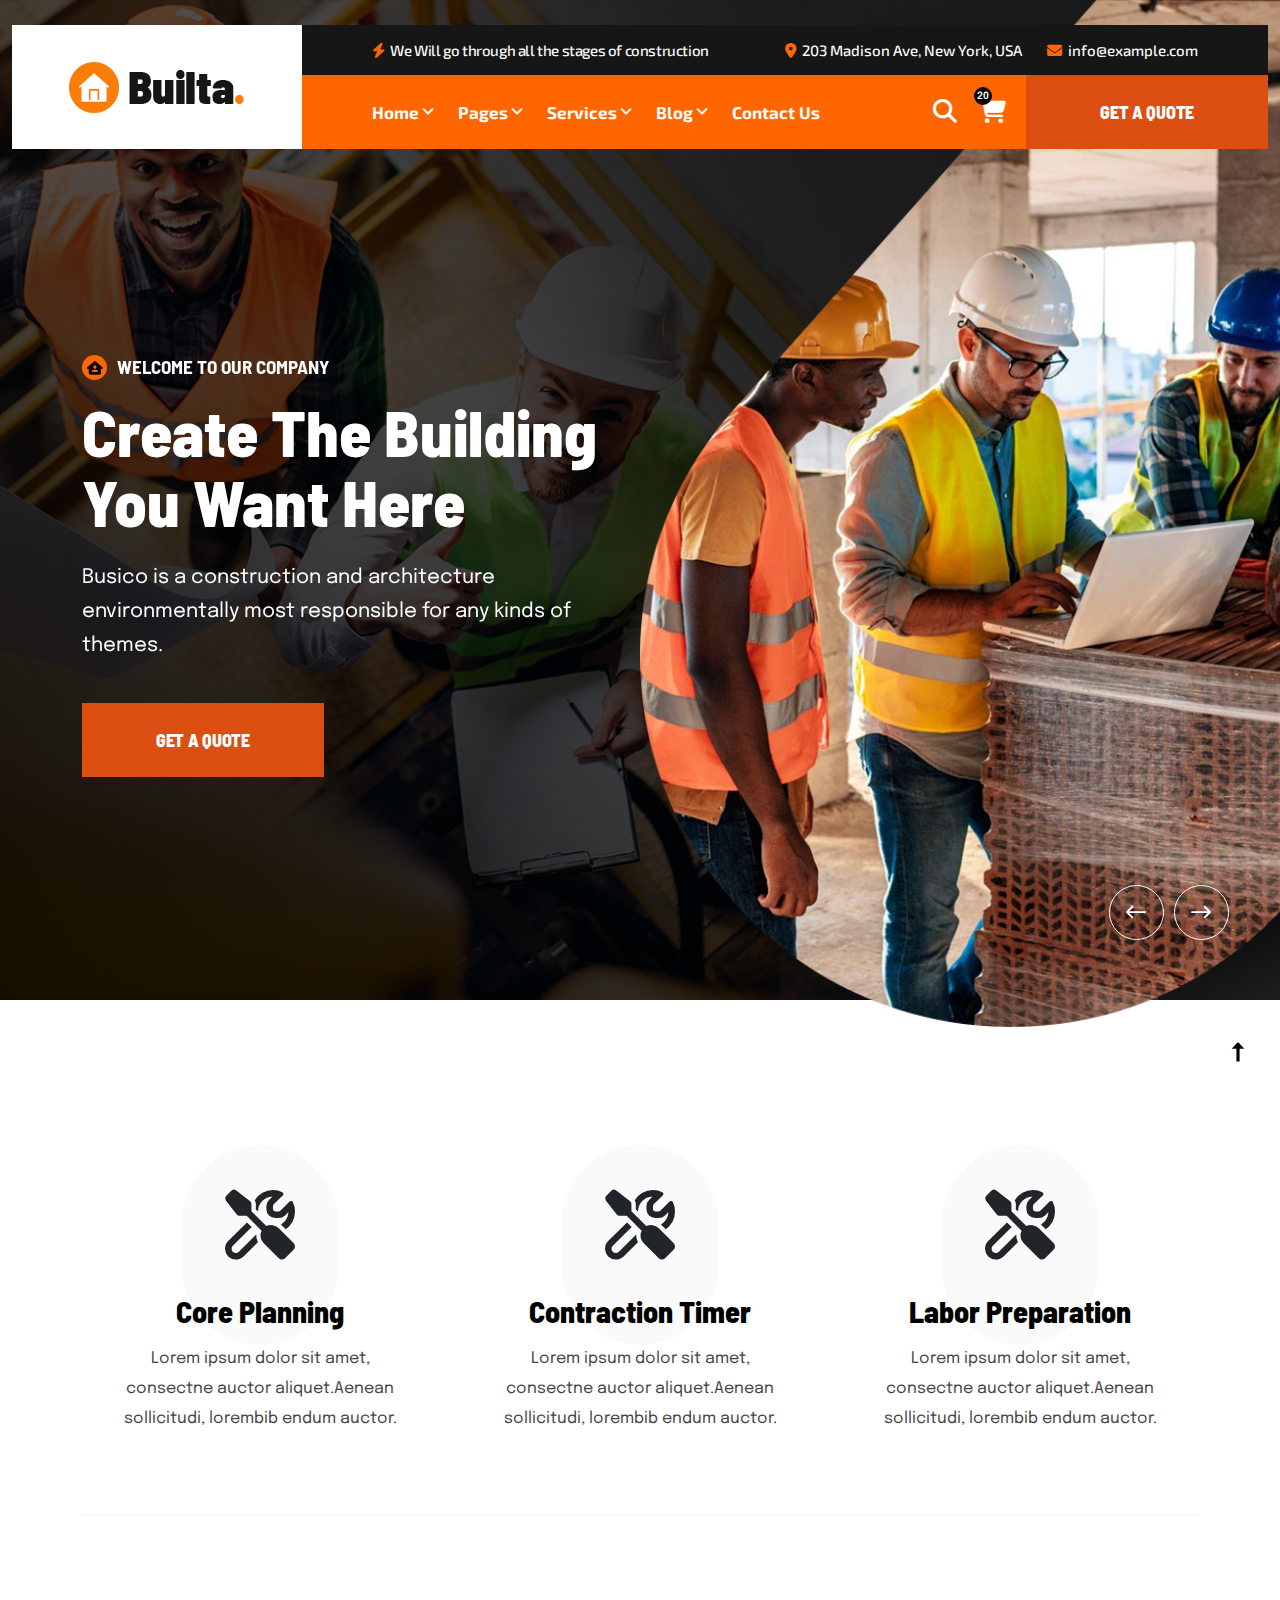
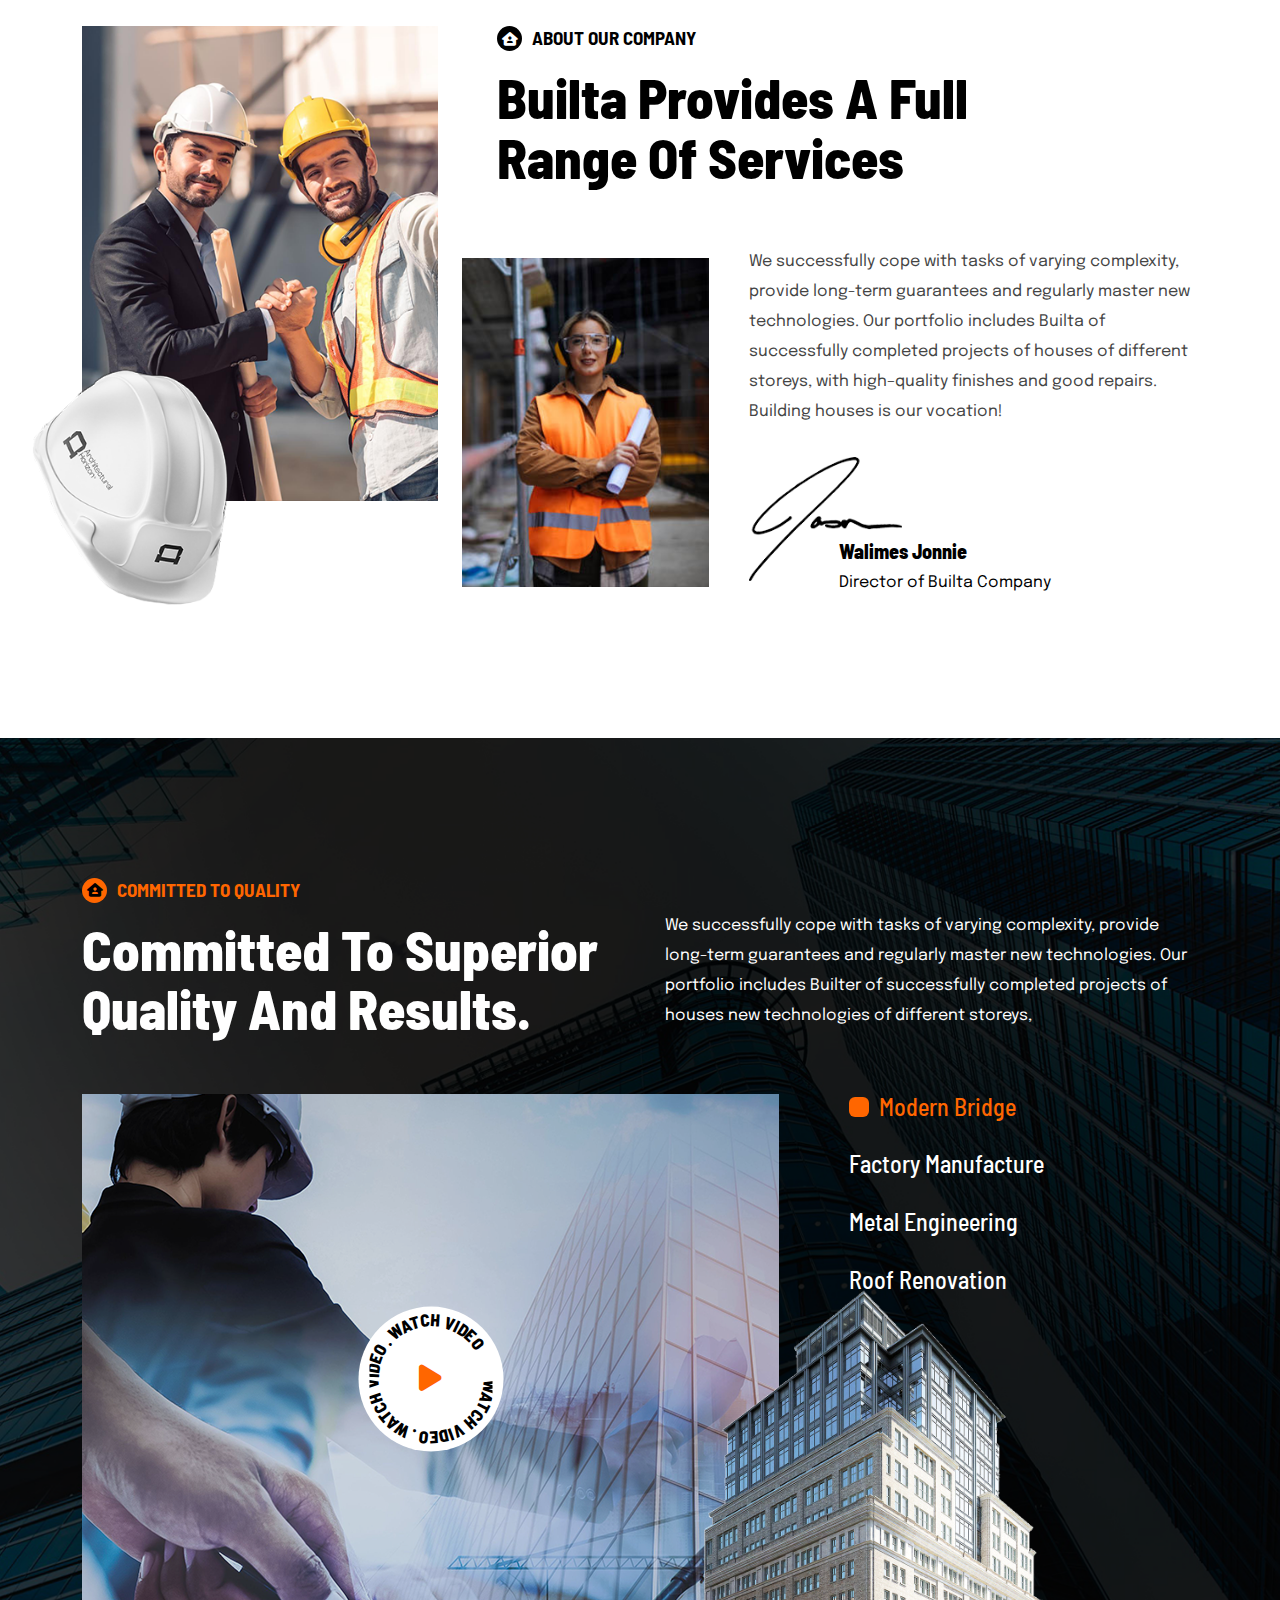
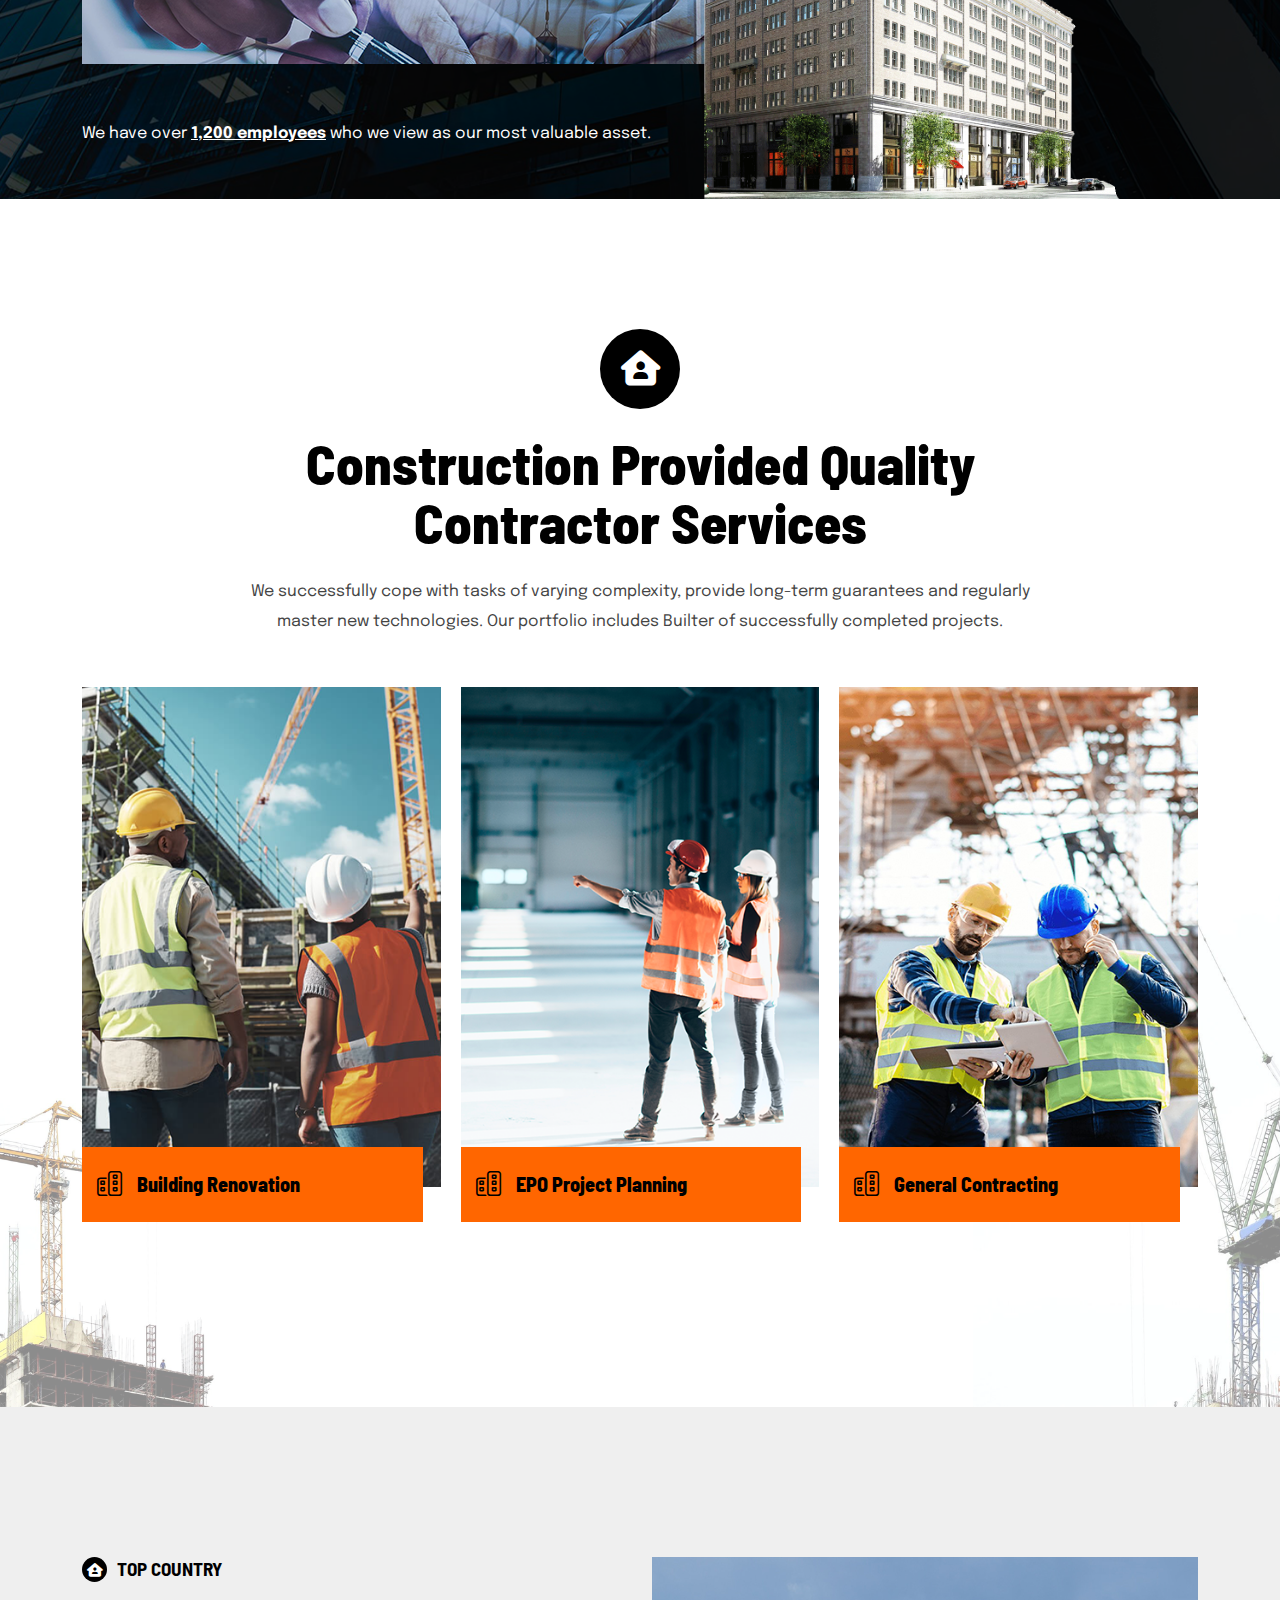
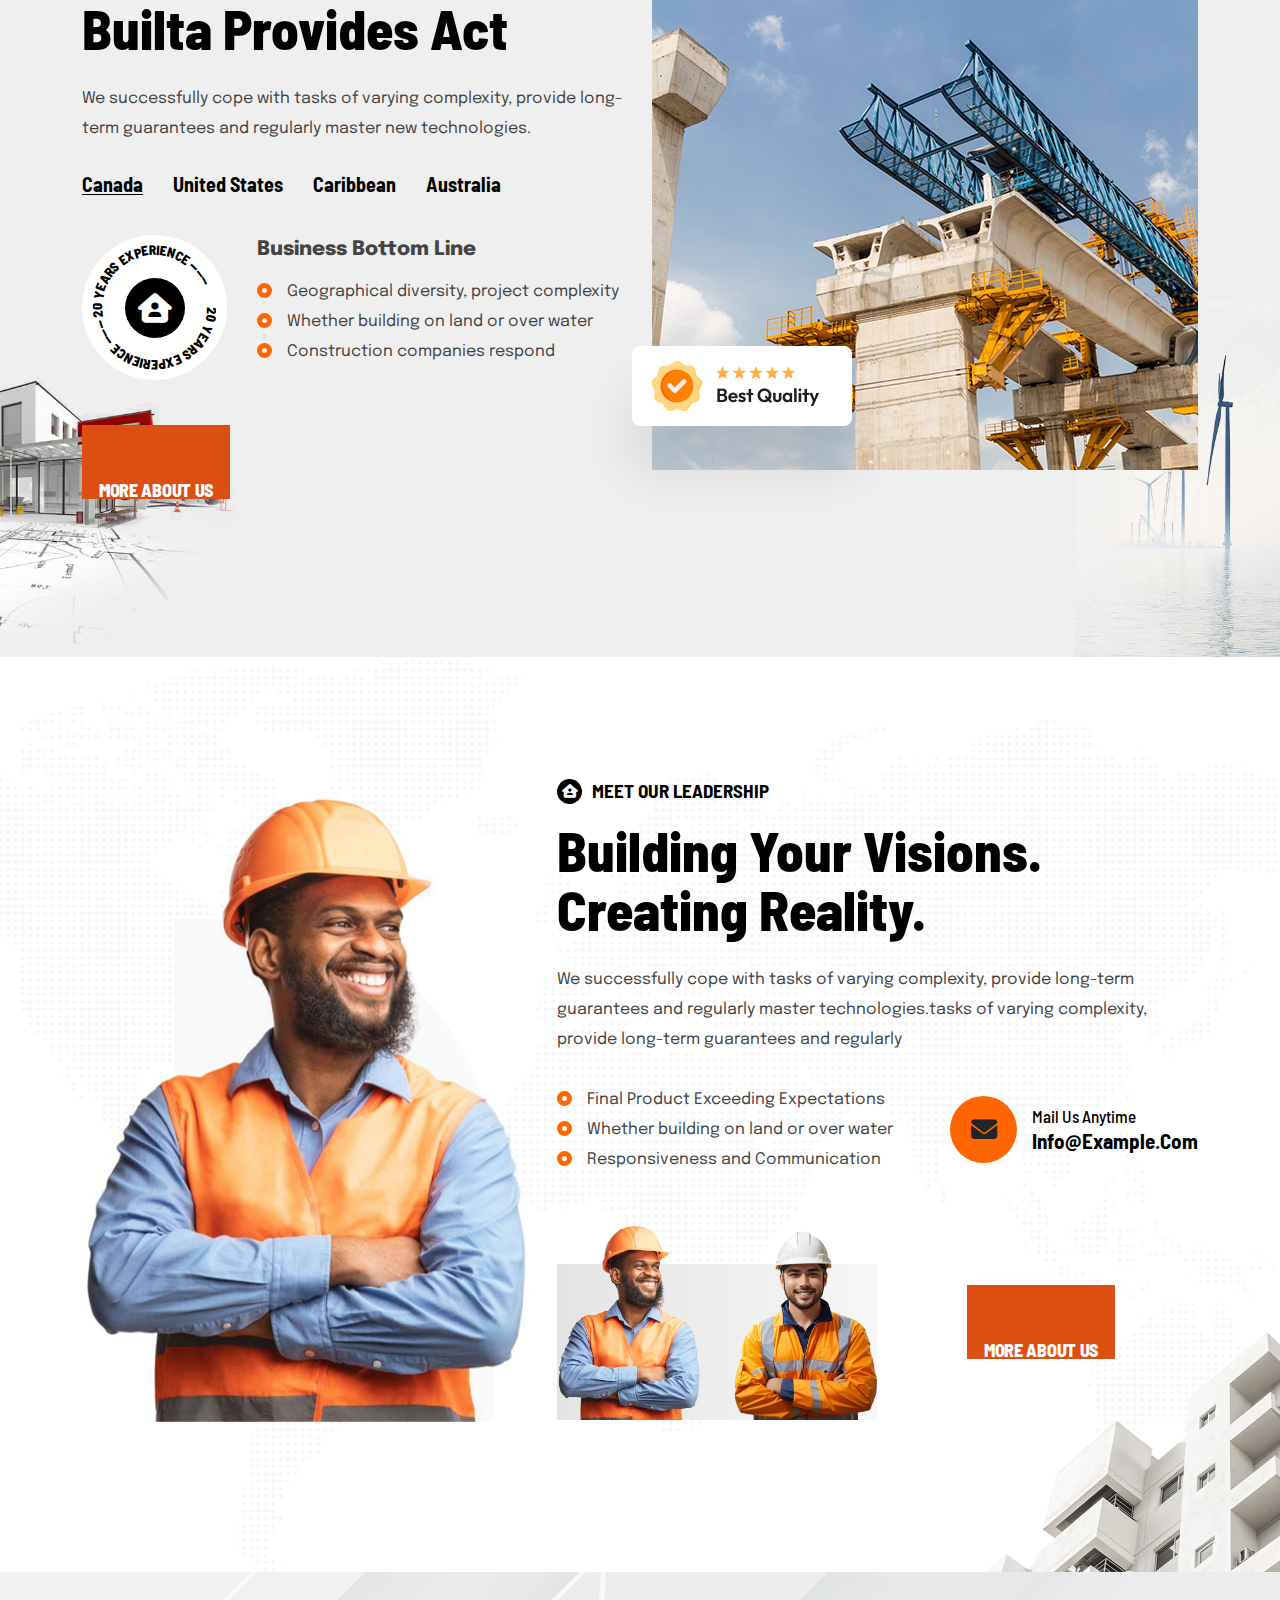
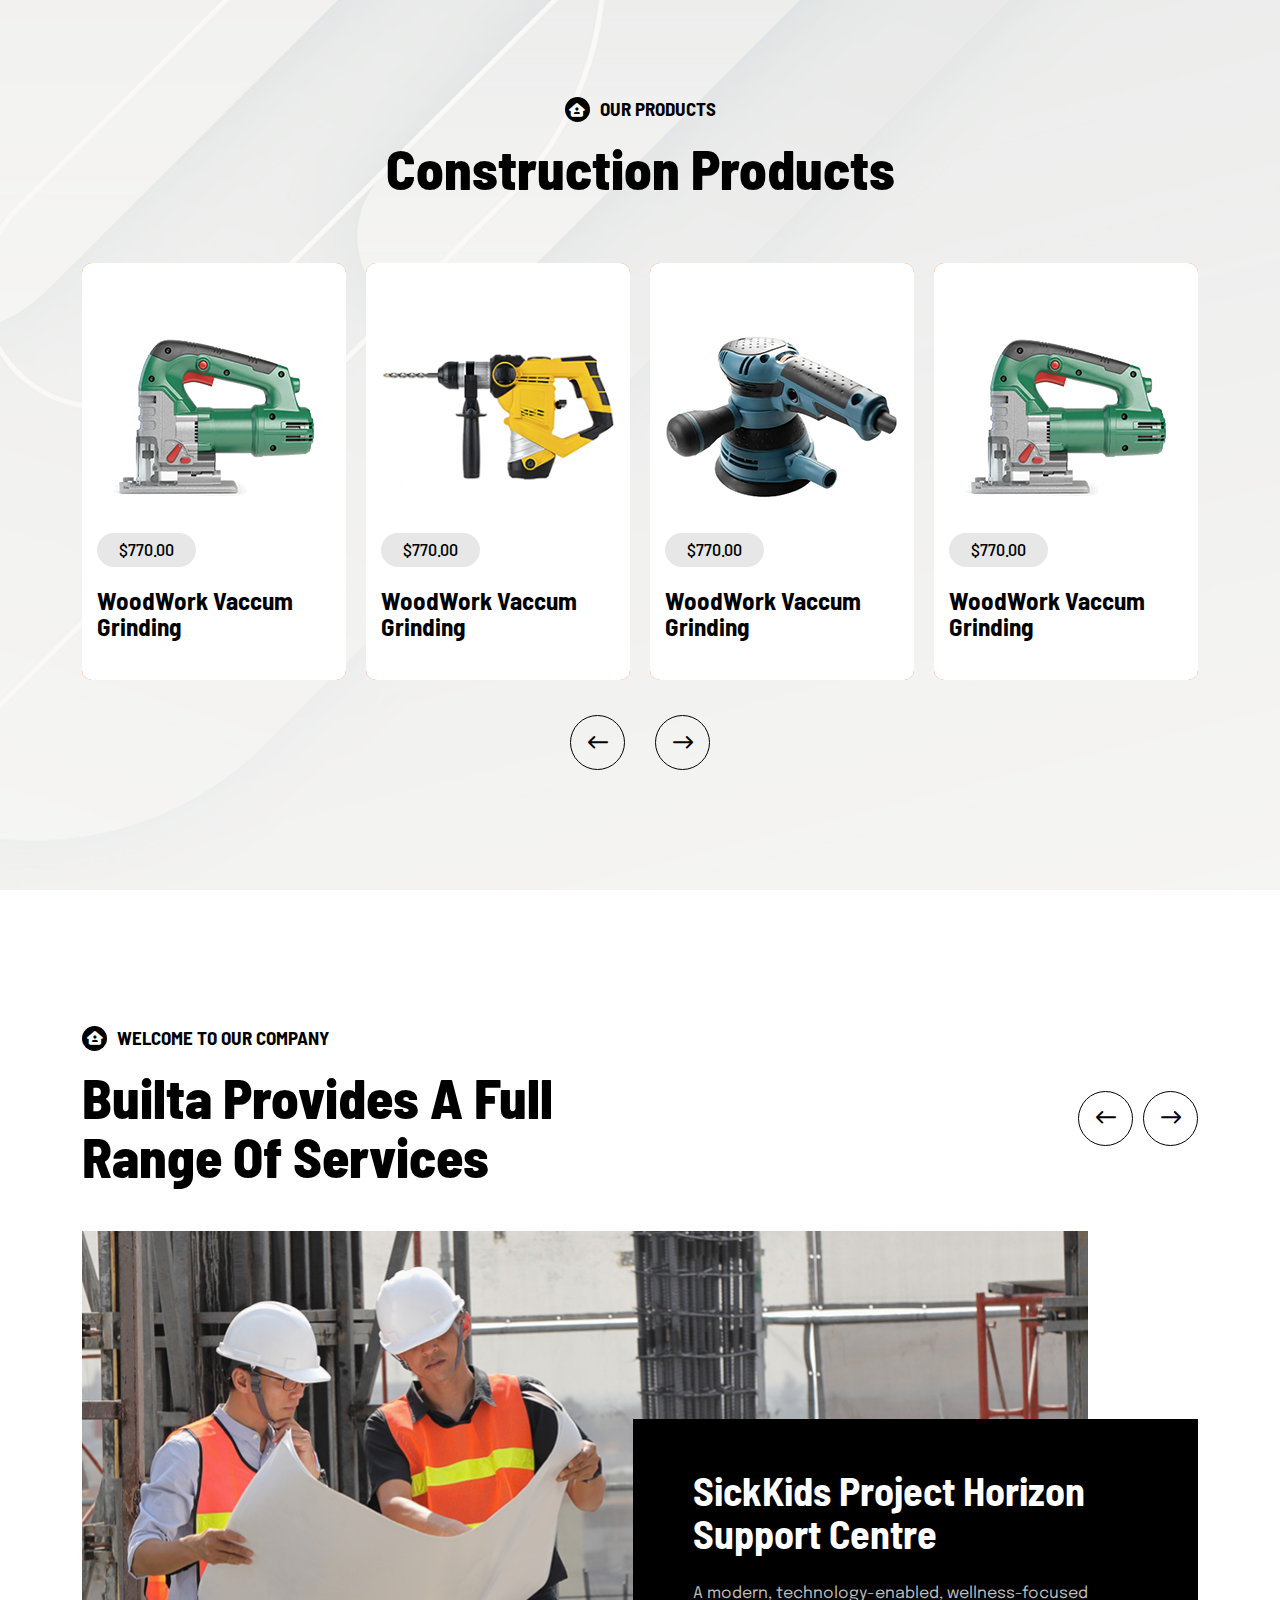
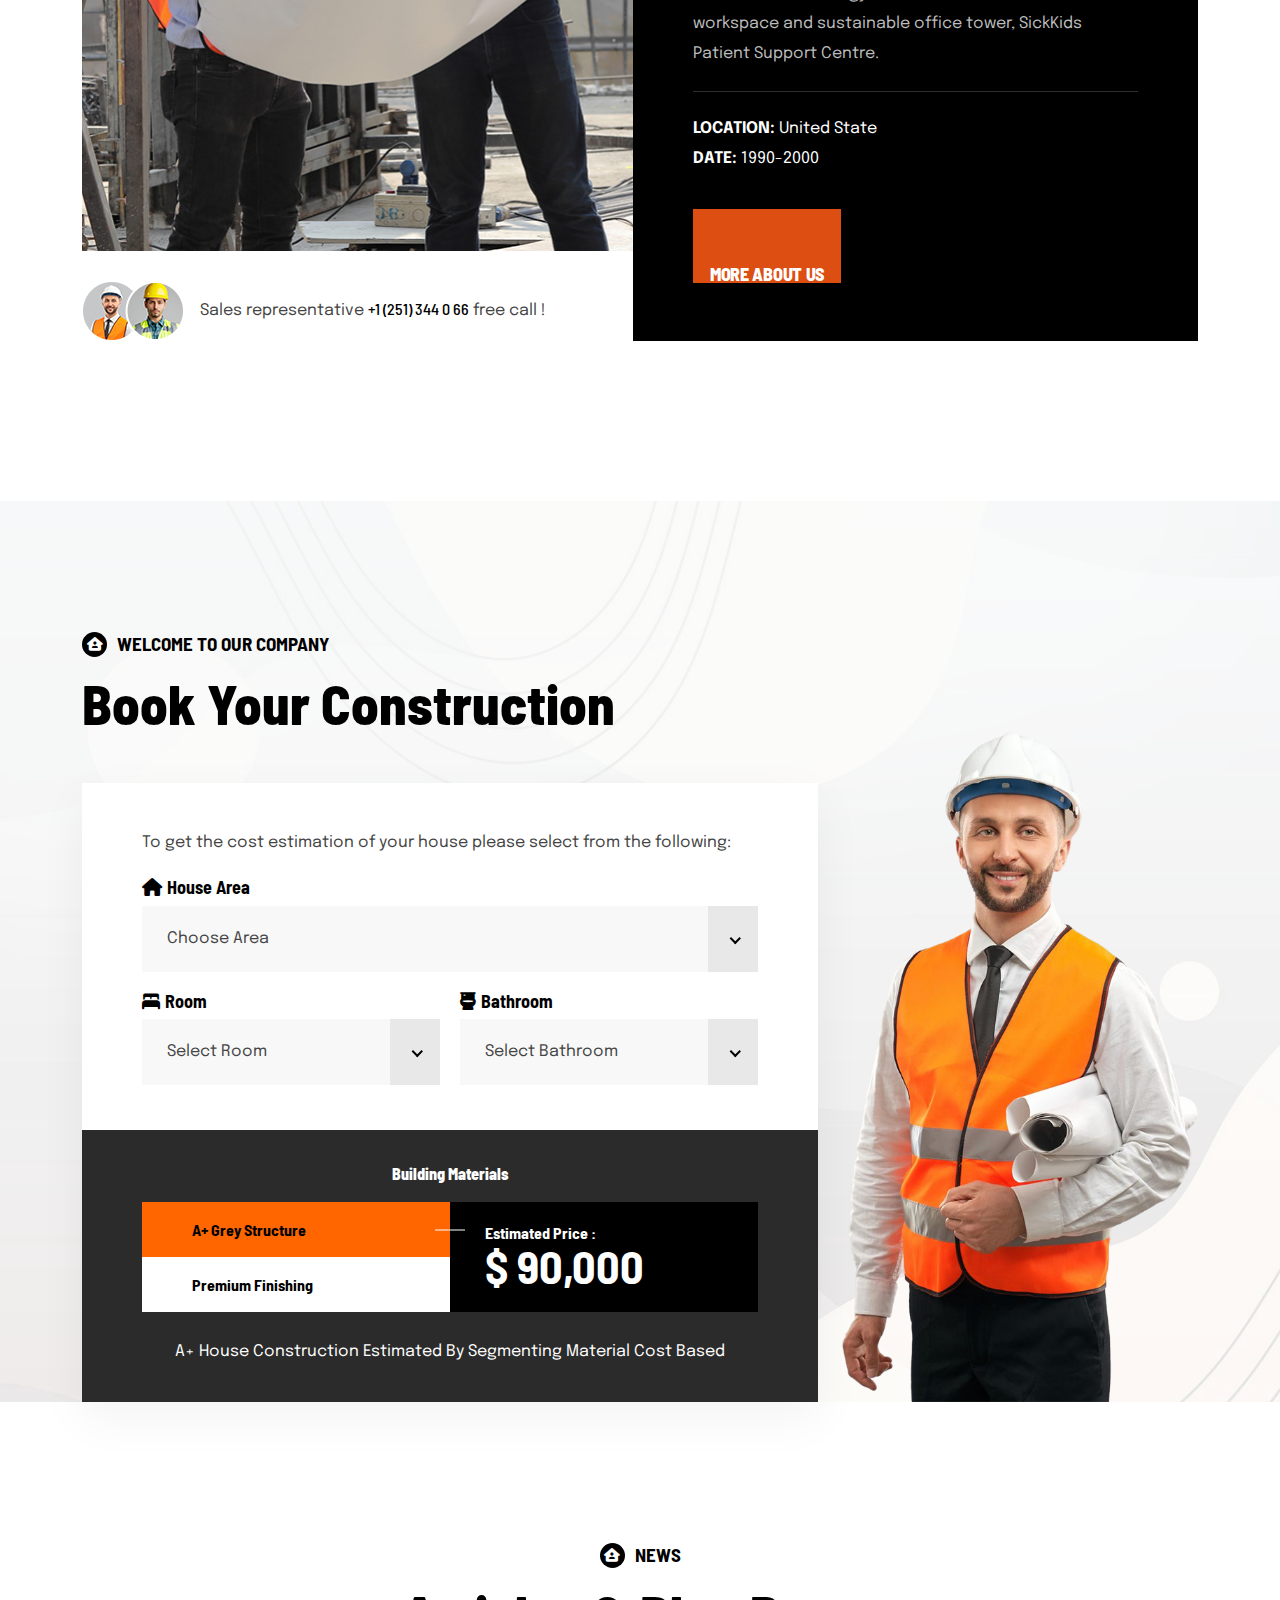
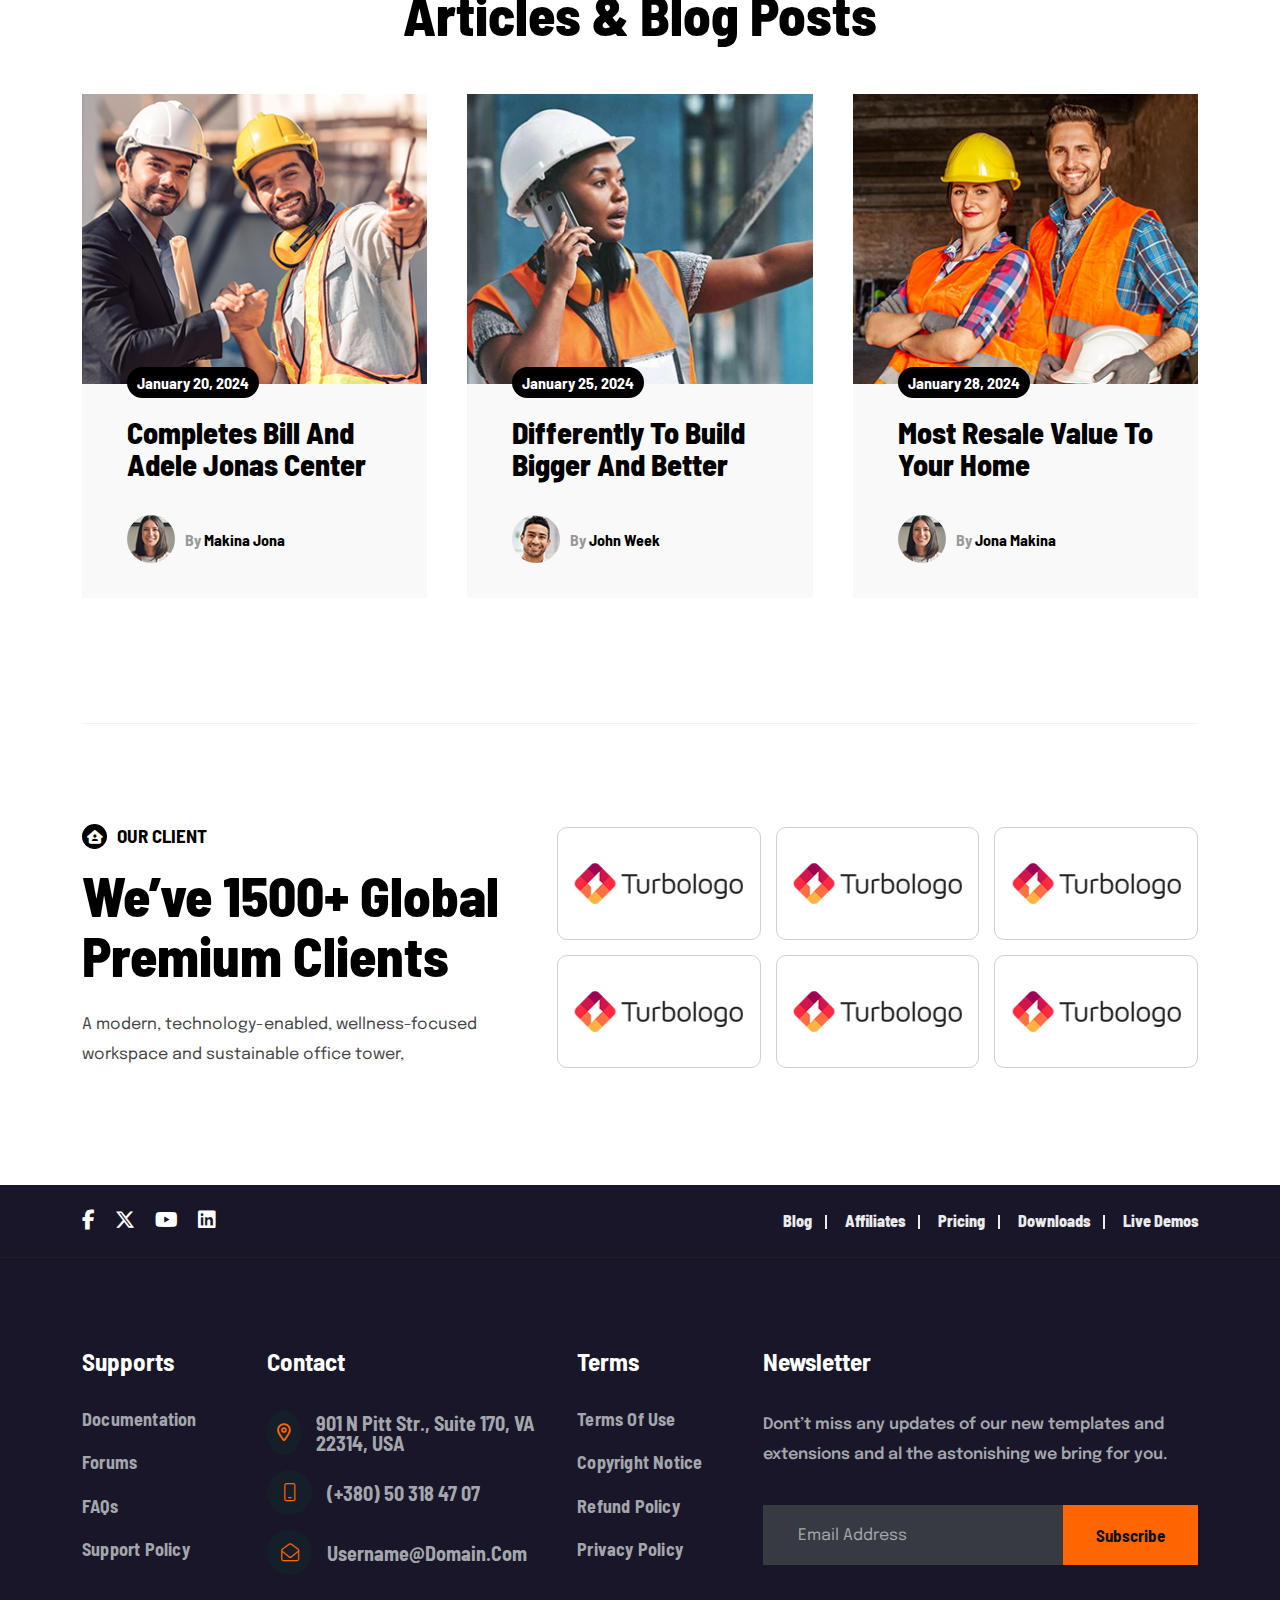
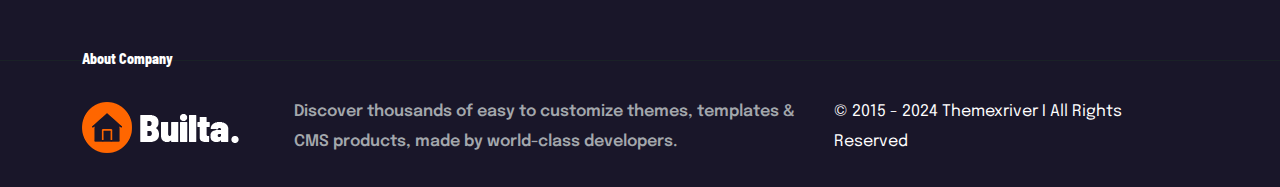
==== commit 14abd74f: "h1-90%" ====
--- a/index.html
+++ b/index.html
@@ -14,8 +14,9 @@
 
 		<!-- CSS here -->
         <link rel="stylesheet" href="assets/css/bootstrap.min.css">
-        <link rel="stylesheet" href="assets/css/fontawesome-all.min.css">
+        <link rel="stylesheet" href="assets/css/all.min.css">
         <link rel="stylesheet" href="assets/css/swiper.min.css">
+        <link rel="stylesheet" href="assets/css/nice-select.css">
         <link rel="stylesheet" href="assets/css/animate.css">
         <link rel="stylesheet" href="assets/css/magnific-popup.css">
         <link rel="stylesheet" href="assets/css/main.css">
@@ -262,9 +263,7 @@
                                 </a>
 
                                 <!-- header-btn -->
-                                <a class="blta-btn-1" href="#" aria-label="name">
-                                    <span class="text">get a quote</span>
-                                </a>
+                                <a class="blta-btn-1" href="#" aria-label="name"  data-back="Get a quote" data-front="Get a quote"></a>
 
                                 <!-- sidebar-btn -->
                                 <button type="button" aria-label="name" class="gly-mobile-menu-btn-1 d-flex d-lg-none" id="menuToggle">
@@ -567,9 +566,7 @@
                                         <h5 class="blta-subtitle-1 has-color-white font-700 text-uppercase pr-font"><span class="icon"><i class="fa-solid fa-house-user fa-fw"></i></span>Welcome to Our Company</h5>
                                         <h1 class="blta-hero-1-slider-item-title blta-heading-1 has-color-white font-800 gly-split-in-clr gly-split-text">Create the Building You Want Here</h1>
                                         <p class="blta-hero-1-slider-item-disc blta-para-1 has-color-white">Busico is a construction and architecture environmentally most responsible for any kinds of themes.</p>
-                                        <a class="blta-btn-1" href="#" aria-label="name">
-                                            <span class="text">get a quote</span>
-                                        </a>
+                                        <a class="blta-btn-1" href="#" aria-label="name"  data-back="Get a quote" data-front="Get a quote"></a>
                                     </div>
                                 </div>
                             </div>
@@ -1552,7 +1549,7 @@
         <!-- product-end -->
 
         <!-- range-start -->
-        <div class="blta-range-1-area">
+        <div class="blta-range-1-area pt-135 pb-160">
             <div class="container blta-container-1">
 
                 <!-- section-title -->
@@ -1563,10 +1560,10 @@
                     </div>
                     <div class="right">
                         <div class="blta-range-1-slider-btn d-flex align-items-center">
-                            <div class="blta-slider-btn-1 blta_range_1_prev">
+                            <div class="blta-slider-btn-1 range_1_prev">
                                 <i class="far fa-long-arrow-left"></i>
                             </div>
-                            <div class="blta-slider-btn-1 blta_range_1_next">
+                            <div class="blta-slider-btn-1 range_1_next">
                                 <i class="far fa-long-arrow-right"></i>
                             </div>
                         </div>
@@ -1600,11 +1597,60 @@
                                     </div>
                                 </div>
                             </div>
-                        </div>
-                    </div>
-                </div>
-
-                <div class="blta-range-1-content d-flex align-items-center">
+
+                            <!-- single-slide -->
+                            <div class="swiper-slide">
+                                <div class="blta-range-1-slider-item">
+                                    <div class="main-img img-cover fix">
+                                        <img src="assets/img/range/range-img-2.png" alt="">
+                                    </div>
+                                    <div class="content-wrap">
+                                        <h3 class="item-title blta-heading-1 has-color-white font-700">
+                                            SickKids Project Horizon Support Centre
+                                        </h3>
+                                        <p class="item-disc blta-para-1">A modern, technology-enabled, wellness-focused 
+                                            workspace and sustainable office tower, SickKids 
+                                            Patient Support Centre.</p>
+                                        <ul class="item-list  mb-35">
+                                            <li class="blta-para-1 has-color-white"><b>LOCATION:</b>   United State</li>
+                                            <li class="blta-para-1 has-color-white"><b>DATE:</b>  1990-2000</li>
+                                        </ul>
+                                        <a class="blta-btn-1" href="#" aria-label="name">
+                                            <span class="text">more about us</span>
+                                        </a>
+                                    </div>
+                                </div>
+                            </div>
+
+                            <!-- single-slide -->
+                            <div class="swiper-slide">
+                                <div class="blta-range-1-slider-item">
+                                    <div class="main-img img-cover fix">
+                                        <img src="assets/img/range/range-img-3.png" alt="">
+                                    </div>
+                                    <div class="content-wrap">
+                                        <h3 class="item-title blta-heading-1 has-color-white font-700">
+                                            SickKids Project Horizon Support Centre
+                                        </h3>
+                                        <p class="item-disc blta-para-1">A modern, technology-enabled, wellness-focused 
+                                            workspace and sustainable office tower, SickKids 
+                                            Patient Support Centre.</p>
+                                        <ul class="item-list  mb-35">
+                                            <li class="blta-para-1 has-color-white"><b>LOCATION:</b>   United State</li>
+                                            <li class="blta-para-1 has-color-white"><b>DATE:</b>  1990-2000</li>
+                                        </ul>
+                                        <a class="blta-btn-1" href="#" aria-label="name">
+                                            <span class="text">more about us</span>
+                                        </a>
+                                    </div>
+                                </div>
+                            </div>
+
+                        </div>
+                    </div>
+                </div>
+
+                <div class="blta-range-1-content d-flex align-items-center flex-wrap">
                     <img src="assets/img/range/range-group-1.png" alt="" class="group">
                     <p class="blta-para-1 call-link">Sales representative <a class="font-500 blta-heading-1" href="phone:+1 (251) 344 0 66" aria-label="name">+1 (251) 344 0 66</a> free call !</p>
                 </div>
@@ -1612,6 +1658,358 @@
             </div>
         </div>
         <!-- range-end -->
+
+        <!-- price-start -->
+        <div class="blta-price-1-area bg-default" data-background="assets/img/price/price-bg-1.png">
+            <div class="container blta-container-1">
+                <div class="row align-items-xxl-center">
+
+                    <!-- left-form -->
+                    <div class="col-lg-8">
+                        <div class="blta-price-1-content">
+
+                            <!-- section-title -->
+                            <div class="blta-price-1-section-title mb-50">
+                                <h5 class="blta-subtitle-1 font-700 text-uppercase pr-font d-inline-flex"><span class="icon"><i class="fa-solid fa-house-user fa-fw"></i></span>Welcome to Our Company</h5>
+                                <h2 class="blta-section-title-1 ">Book Your Construction </h2>
+                            </div>
+
+                            <div class="booking-price-bg">
+                                <!-- form -->
+                                <div class="blta-booking-form-wrap">
+                                    <p class="blta-para-1 form-disc">To get the cost estimation of your house please select from the following:
+                                    </p>
+
+                                    <form action="" class="blta-booking-form">
+                                        <div class="input-item has-full-width">
+                                            <label class="blta-heading-1 font-700 form-label" for="house area"><i class="fa-solid fa-house"></i>house area</label>
+                                            <div class="nice-select option-selector " tabindex="0">
+                                                <span class="current blta-para-1 text-capitalize">choose area</span>
+                                                <ul class="list">
+                                                    <li data-value="option 1" class="option focus blta-para-1 text-capitalize">option 1</li>
+                                                    <li data-value="option 2" class="option selected blta-para-1 text-capitalize">option 2</li>
+                                                    <li data-value="option 3" class="option blta-para-1 text-capitalize">option 3</li>
+                                                </ul>
+                                            </div>
+                                        </div>
+                                        <div class="input-item">
+                                            <label class="blta-heading-1 font-700 form-label" for="room"><i class="fa-solid fa-bed-front"></i>room</label>
+                                            <div class="nice-select option-selector " tabindex="0">
+                                                <span class="current blta-para-1 text-capitalize">select room</span>
+                                                <ul class="list">
+                                                    <li data-value="option 1" class="option focus blta-para-1 text-capitalize">option 1</li>
+                                                    <li data-value="option 2" class="option selected blta-para-1 text-capitalize">option 2</li>
+                                                    <li data-value="option 3" class="option blta-para-1 text-capitalize">option 3</li>
+                                                </ul>
+                                            </div>
+                                        </div>
+                                        <div class="input-item">
+                                            <label class="blta-heading-1 font-700 form-label" for="bathroom"><i class="fa-solid fa-toilet"></i>bathroom</label>
+                                            <div class="nice-select option-selector " tabindex="0">
+                                                <span class="current blta-para-1 text-capitalize">select bathroom</span>
+                                                <ul class="list">
+                                                    <li data-value="option 1" class="option focus blta-para-1 text-capitalize">option 1</li>
+                                                    <li data-value="option 2" class="option selected blta-para-1 text-capitalize">option 2</li>
+                                                    <li data-value="option 3" class="option blta-para-1 text-capitalize">option 3</li>
+                                                </ul>
+                                            </div>
+                                        </div>
+                                    </form>
+
+                                </div>
+                                <!-- price-tabs -->
+                                <div class="blta-price-tabs-wrap ">
+                                    <h5 class="title blta-heading-1 text-capitalize font-800 has-color-white text-center">building materials</h5>
+                                    <div class="blta-price-tabs-block mb-25">
+
+                                        <!-- tabs-btn -->
+                                        <div class="blta-price-tabs-btn" id="v-pills-tab" role="tablist" aria-orientation="vertical">
+                                            <button class="nav-link active blta-heading-1 font-700" id="v-pills-home-tab" data-bs-toggle="pill" data-bs-target="#v-pills-home" type="button" role="tab" aria-controls="v-pills-home" aria-selected="true">A+ Grey Structure</button>
+                                            <button class="nav-link blta-heading-1 font-700" id="v-pills-profile-tab" data-bs-toggle="pill" data-bs-target="#v-pills-profile" type="button" role="tab" aria-controls="v-pills-profile" aria-selected="false">Premium Finishing</button>
+                                        </div>
+                                        
+                                        <!-- tabs-content -->
+                                        <div class="tab-content blta-price-tabs-content" id="v-pills-tabContent">
+                                            <div class="tab-pane fade show active" id="v-pills-home" role="tabpanel" aria-labelledby="v-pills-home-tab">
+                                                <div class="blta-price-tabs-content-block ">
+                                                    <h6 class="price-title has-color-white blta-heading-1 font-700">Estimated Price :</h6>
+                                                    <h4 class="price has-color-white blta-heading-1 font-700">$ 90,000</h4>
+                                                </div>
+                                            </div>
+                                            <div class="tab-pane fade" id="v-pills-profile" role="tabpanel" aria-labelledby="v-pills-profile-tab">
+                                                <div class="blta-price-tabs-content-block ">
+                                                    <h6 class="price-title has-color-white blta-heading-1 font-700">Estimated Price :</h6>
+                                                    <h4 class="price has-color-white blta-heading-1 font-700">$ 70,000</h4>
+                                                </div>
+                                            </div>
+                                        </div>
+
+                                    </div>
+
+                                    <p class="disc blta-para-1 text-capitalize has-color-white text-center">A+ House Construction Estimated by Segmenting Material Cost Based
+                                    </p>
+                                </div>
+                            </div>
+
+
+
+
+                        </div>
+                    </div>
+
+                    <!-- right-img -->
+                    <div class="col-lg-4">
+                        <div class="blta-price-1-img">
+                            <img src="assets/img/price/price-img-1.png" alt="">
+                        </div>
+                    </div>
+                </div>
+                
+            </div>
+        </div>
+        <!-- price-end -->
+
+        <!-- blog-start -->
+        <div class="blta-blog-1-area pt-140 pb-125">
+            <div class="container blta-container-1">
+
+                <!-- section-title -->
+                <div class="blta-blog-1-section-title text-center mb-50">
+                    <h5 class="blta-subtitle-1 font-700 text-uppercase pr-font d-inline-flex"><span class="icon"><i class="fa-solid fa-house-user fa-fw"></i></span>news</h5>
+                    <h2 class="blta-section-title-1 ">Articles & Blog Posts </h2>
+                </div>
+                <div class="blta-blog-1-row">
+
+                    <!-- single-blog -->
+                    <div class="blta-blog-1-item">
+                        <div class="main-img img-cover fix">
+                            <img src="assets/img/blog/blog-1.png" alt="">
+                        </div>
+                        <div class="content-wrap">
+                            <p class="item-date blta-heading-1 has-color-white">January 20, 2024</p>
+                            <h3 class="item-title blta-heading-1 font-800">
+                                <a href="#">Completes Bill and Adele Jonas Center</a>
+                            </h3>
+                            <div class="item-author">
+                                <div class="author-img img-cover fix">
+                                    <img src="assets/img/blog/author-1.png" alt="">
+                                </div>
+                                <p class="blta-heading-1 author-name font-700"><span>by</span> Makina Jona</p>
+                            </div>
+                        </div>
+                    </div>
+
+                    <!-- single-blog -->
+                    <div class="blta-blog-1-item">
+                        <div class="main-img img-cover fix">
+                            <img src="assets/img/blog/blog-2.png" alt="">
+                        </div>
+                        <div class="content-wrap">
+                            <p class="item-date blta-heading-1 has-color-white">January 25, 2024</p>
+                            <h3 class="item-title blta-heading-1 font-800">
+                                <a href="#">Differently to build bigger and better</a>
+                            </h3>
+                            <div class="item-author">
+                                <div class="author-img img-cover fix">
+                                    <img src="assets/img/blog/author-2.png" alt="">
+                                </div>
+                                <p class="blta-heading-1 author-name font-700"><span>by</span> john week</p>
+                            </div>
+                        </div>
+                    </div>
+
+                    <!-- single-blog -->
+                    <div class="blta-blog-1-item">
+                        <div class="main-img img-cover fix">
+                            <img src="assets/img/blog/blog-3.png" alt="">
+                        </div>
+                        <div class="content-wrap">
+                            <p class="item-date blta-heading-1 has-color-white">January 28, 2024</p>
+                            <h3 class="item-title blta-heading-1 font-800">
+                                <a href="#">Most Resale Value to 
+                                    Your Home</a>
+                            </h3>
+                            <div class="item-author">
+                                <div class="author-img img-cover fix">
+                                    <img src="assets/img/blog/author-3.png" alt="">
+                                </div>
+                                <p class="blta-heading-1 author-name font-700"><span>by</span> Jona Makina</p>
+                            </div>
+                        </div>
+                    </div>
+
+                </div>
+            </div>
+        </div>
+        <!-- blog-end -->
+
+        <!-- line -->
+        <div class="container blta-container-1">
+            <span class="blta-line-1"></span>
+        </div>
+
+        <!-- client-start -->
+        <div class="blta-client-1-area pt-100 pb-115">
+            <div class="container blta-container-1">
+                <div class="row align-items-center">
+                    
+                    <!-- left-title -->
+                    <div class="col-lg-5">
+                        <!-- section-title -->
+                        <div class="blta-client-1-section-title">
+                            <h5 class="blta-subtitle-1 font-700 text-uppercase pr-font "><span class="icon"><i class="fa-solid fa-house-user fa-fw"></i></span>our client</h5>
+                            <h2 class="blta-section-title-1 ">We’ve 1500+ Global Premium Clients</h2>
+                            <p class="blta-para-1 ">A modern, technology-enabled, wellness-focused workspace and sustainable office tower, </p>
+                        </div>
+                    </div>
+
+                    <!-- right-logo -->
+                    <div class="col-lg-7">
+                        <div class="blta-client-1-logo-grid">
+                            <a href="#" aria-label="name"  class="blta-client-1-logo">
+                                <img src="assets/img/client/client-1.png" alt="">
+                            </a>
+                            <a href="#" aria-label="name"  class="blta-client-1-logo">
+                                <img src="assets/img/client/client-1.png" alt="">
+                            </a>
+                            <a href="#" aria-label="name"  class="blta-client-1-logo">
+                                <img src="assets/img/client/client-1.png" alt="">
+                            </a>
+                            <a href="#" aria-label="name"  class="blta-client-1-logo">
+                                <img src="assets/img/client/client-1.png" alt="">
+                            </a>
+                            <a href="#" aria-label="name"  class="blta-client-1-logo">
+                                <img src="assets/img/client/client-1.png" alt="">
+                            </a>
+                            <a href="#" aria-label="name"  class="blta-client-1-logo">
+                                <img src="assets/img/client/client-1.png" alt="">
+                            </a>
+                        </div>
+                    </div>
+
+                </div>
+            </div>
+        </div>
+        <!-- client-end -->
+
+        <!-- footer-start -->
+        <div class="blta-footer-1-area">
+            
+            <!-- top-footer -->
+            <div class="container blta-container-1">
+                <div class="blta-footer-1-top d-flex align-items-center flex-wrap justify-content-between pt-25 pb-25">
+
+                    <!-- social-link -->
+                    <div class="blta-social-link-1 d-flex flex-wrap align-items-center">
+                        <a href="#" aria-label="name" class="link">
+                            <i class="fa-brands fa-facebook-f"></i>
+                        </a>
+                        <a href="#" aria-label="name" class="link">
+                            <i class="fa-brands fa-x-twitter"></i>
+                        </a>
+                        <a href="#" aria-label="name" class="link">
+                            <i class="fa-brands fa-youtube"></i>
+                        </a>
+                        <a href="#" aria-label="name" class="link">
+                            <i class="fa-brands fa-linkedin"></i>
+                        </a>
+                    </div>
+
+                    <!-- menu -->
+                    <div class="blta-footer-1-top-menu blta-heading-1 font-800">
+                        <a href="#" aria-label="name" class="links">blog</a>
+                        <a href="#" aria-label="name" class="links">affiliates</a>
+                        <a href="#" aria-label="name" class="links">pricing</a>
+                        <a href="#" aria-label="name" class="links">downloads</a>
+                        <a href="#" aria-label="name" class="links">live demos</a>
+                    </div>
+
+                </div>
+
+            </div>
+
+            <span class="blta-line-2"></span>
+
+            <div class="container blta-container-1">
+                <div class="blta-footer-1-widget-wrap pt-85 pb-85">
+
+                    <!-- single-widget -->
+                    <div class="blta-footer-1-widget">
+                        <h3 class="blta-footer-1-widget-title blta-heading-1 font-700 has-color-white">supports</h3>
+                        <div class="blta-footer-1-menu blta-heading-1">
+                            <a href="#" aria-label="name" class="links">Documentation</a>
+                            <a href="#" aria-label="name" class="links">Forums</a>
+                            <a href="#" aria-label="name" class="links">FAQs</a>
+                            <a href="#" aria-label="name" class="links">Support Policy</a>
+                        </div>
+                    </div>
+
+                    <!-- single-widget -->
+                    <div class="blta-footer-1-widget">
+                        <h3 class="blta-footer-1-widget-title blta-heading-1 font-700 has-color-white">contact</h3>
+                        <ul class="blta-footer-1-contact">
+                            <li class="d-flex blta-heading-1" >
+                                <span class="icon"><i class="fa-regular fa-location-dot"></i></span>
+                                901 N Pitt Str., Suite 170, VA 22314, USA
+                            </li>
+                            <li class="d-flex blta-heading-1" >
+                                <span class="icon"><i class="fa-light fa-mobile"></i></span>
+                                <a href="#">(+380) 50 318 47 07</a>
+                            </li>
+                            <li class="d-flex blta-heading-1" >
+                                <span class="icon"><i class="fa-light fa-envelope-open"></i></span>
+                                <a href="#">username@domain.com</a>
+                            </li>
+                        </ul>
+                    </div>
+
+                    <!-- single-widget -->
+                    <div class="blta-footer-1-widget">
+                        <h3 class="blta-footer-1-widget-title blta-heading-1 font-700 has-color-white">terms</h3>
+                        <div class="blta-footer-1-menu blta-heading-1">
+                            <a href="#" aria-label="name" class="links">Terms of Use</a>
+                            <a href="#" aria-label="name" class="links">Copyright Notice</a>
+                            <a href="#" aria-label="name" class="links">Refund Policy</a>
+                            <a href="#" aria-label="name" class="links">Privacy Policy</a>
+                        </div>
+                    </div>
+
+                    <!-- single-widget -->
+                    <div class="blta-footer-1-widget">
+                        <h3 class="blta-footer-1-widget-title blta-heading-1 font-700 has-color-white">newsletter</h3>
+                       <p class="blta-footer-1-disc blta-para-1">Dont’t miss any updates of our new templates and extensions and al the astonishing we bring for you.</p>
+
+                       <form action="#" class="blta-footer-1-form">
+                            <input aria-label="name" class="form-input" type="gmail" placeholder="Email Address">
+                            <button type="button" aria-label="name" class="form-btn blta-heading-1" >subscribe</button>
+                        </form>
+                    
+                    </div>
+
+
+
+                </div>
+            </div>
+
+            <span class="blta-line-2"></span>
+
+            <div class="container blta-container-1">
+                <h4 class="blta-footer-1-about blta-heading-1 font-800 has-color-white">about company</h4>
+            </div>
+
+            <div class="container blta-container-1">
+                <div class="blta-footer-1-bottom pt-30 pb-30">
+                    <a href="index.html" aria-label="name" class="blta-footer-1-logo d-block">
+                        <img src="assets/img/logo/logo-2.png" alt="">
+                    </a>
+                    <p class="blta-footer-1-disc blta-para-1 ">Discover thousands of easy to customize themes, templates & CMS products, made by world-class developers.</p>
+
+                    <p class="blta-footer-1-copyright has-color-white blta-para-1">© 2015 - 2024 <a href="https://themexriver.com/" target="_blank" rel="noopener">themexriver</a> I All Rights Reserved</p>
+                </div>
+            </div>
+
+        </div>
+        <!-- footer-end -->
 
         <!-- search-popup -->
         <div class="popup-search-box search_1_popup_active ">
@@ -1646,6 +2044,7 @@
         <script src="assets/js/magnific-popup.min.js"></script>
         <script src="assets/js/SplitText.min.js"></script>
         <script src="assets/js/gsap.min.js"></script>
+        <script src="assets/js/nice-select.min.js"></script>
         <script src="assets/js/counterup.min.js"></script>
         <script src="assets/js/waypoints.min.js"></script>
         <script src="assets/js/lenis.min.js"></script>
--- a/assets/css/all.min.css
+++ b/assets/css/all.min.css
@@ -0,0 +1,12 @@
+/*!
+ * Font Awesome Pro 6.5.1 by @fontawesome - https://fontawesome.com
+ * License - https://fontawesome.com/license (Commercial License)
+ * Copyright 2023 Fonticons, Inc.
+ */
+.fa{font-family:var(--fa-style-family,"Font Awesome 6 Pro");font-weight:var(--fa-style,900)}.fa,.fa-brands,.fa-classic,.fa-duotone,.fa-light,.fa-regular,.fa-sharp,.fa-sharp-solid,.fa-solid,.fa-thin,.fab,.fad,.fal,.far,.fas,.fasl,.fasr,.fass,.fast,.fat{-moz-osx-font-smoothing:grayscale;-webkit-font-smoothing:antialiased;display:var(--fa-display,inline-block);font-style:normal;font-variant:normal;line-height:1;text-rendering:auto}.fa-classic,.fa-light,.fa-regular,.fa-solid,.fa-thin,.fal,.far,.fas,.fat{font-family:"Font Awesome 6 Pro"}.fa-brands,.fab{font-family:"Font Awesome 6 Brands"}.fa-classic.fa-duotone,.fa-duotone,.fad{font-family:"Font Awesome 6 Duotone"}.fa-sharp,.fasl,.fasr,.fass,.fast{font-family:"Font Awesome 6 Sharp"}.fa-sharp,.fass{font-weight:900}.fa-1x{font-size:1em}.fa-2x{font-size:2em}.fa-3x{font-size:3em}.fa-4x{font-size:4em}.fa-5x{font-size:5em}.fa-6x{font-size:6em}.fa-7x{font-size:7em}.fa-8x{font-size:8em}.fa-9x{font-size:9em}.fa-10x{font-size:10em}.fa-2xs{font-size:.625em;line-height:.1em;vertical-align:.225em}.fa-xs{font-size:.75em;line-height:.08333em;vertical-align:.125em}.fa-sm{font-size:.875em;line-height:.07143em;vertical-align:.05357em}.fa-lg{font-size:1.25em;line-height:.05em;vertical-align:-.075em}.fa-xl{font-size:1.5em;line-height:.04167em;vertical-align:-.125em}.fa-2xl{font-size:2em;line-height:.03125em;vertical-align:-.1875em}.fa-fw{text-align:center;width:1.25em}.fa-ul{list-style-type:none;margin-left:var(--fa-li-margin,2.5em);padding-left:0}.fa-ul>li{position:relative}.fa-li{left:calc(var(--fa-li-width, 2em)*-1);position:absolute;text-align:center;width:var(--fa-li-width,2em);line-height:inherit}.fa-border{border-radius:var(--fa-border-radius,.1em);border:var(--fa-border-width,.08em) var(--fa-border-style,solid) var(--fa-border-color,#eee);padding:var(--fa-border-padding,.2em .25em .15em)}.fa-pull-left{float:left;margin-right:var(--fa-pull-margin,.3em)}.fa-pull-right{float:right;margin-left:var(--fa-pull-margin,.3em)}.fa-beat{-webkit-animation-name:fa-beat;animation-name:fa-beat;-webkit-animation-delay:var(--fa-animation-delay,0s);animation-delay:var(--fa-animation-delay,0s);-webkit-animation-direction:var(--fa-animation-direction,normal);animation-direction:var(--fa-animation-direction,normal);-webkit-animation-duration:var(--fa-animation-duration,1s);animation-duration:var(--fa-animation-duration,1s);-webkit-animation-iteration-count:var(--fa-animation-iteration-count,infinite);animation-iteration-count:var(--fa-animation-iteration-count,infinite);-webkit-animation-timing-function:var(--fa-animation-timing,ease-in-out);animation-timing-function:var(--fa-animation-timing,ease-in-out)}.fa-bounce{-webkit-animation-name:fa-bounce;animation-name:fa-bounce;-webkit-animation-delay:var(--fa-animation-delay,0s);animation-delay:var(--fa-animation-delay,0s);-webkit-animation-direction:var(--fa-animation-direction,normal);animation-direction:var(--fa-animation-direction,normal);-webkit-animation-duration:var(--fa-animation-duration,1s);animation-duration:var(--fa-animation-duration,1s);-webkit-animation-iteration-count:var(--fa-animation-iteration-count,infinite);animation-iteration-count:var(--fa-animation-iteration-count,infinite);-webkit-animation-timing-function:var(--fa-animation-timing,cubic-bezier(.28,.84,.42,1));animation-timing-function:var(--fa-animation-timing,cubic-bezier(.28,.84,.42,1))}.fa-fade{-webkit-animation-name:fa-fade;animation-name:fa-fade;-webkit-animation-iteration-count:var(--fa-animation-iteration-count,infinite);animation-iteration-count:var(--fa-animation-iteration-count,infinite);-webkit-animation-timing-function:var(--fa-animation-timing,cubic-bezier(.4,0,.6,1));animation-timing-function:var(--fa-animation-timing,cubic-bezier(.4,0,.6,1))}.fa-beat-fade,.fa-fade{-webkit-animation-delay:var(--fa-animation-delay,0s);animation-delay:var(--fa-animation-delay,0s);-webkit-animation-direction:var(--fa-animation-direction,normal);animation-direction:var(--fa-animation-direction,normal);-webkit-animation-duration:var(--fa-animation-duration,1s);animation-duration:var(--fa-animation-duration,1s)}.fa-beat-fade{-webkit-animation-name:fa-beat-fade;animation-name:fa-beat-fade;-webkit-animation-iteration-count:var(--fa-animation-iteration-count,infinite);animation-iteration-count:var(--fa-animation-iteration-count,infinite);-webkit-animation-timing-function:var(--fa-animation-timing,cubic-bezier(.4,0,.6,1));animation-timing-function:var(--fa-animation-timing,cubic-bezier(.4,0,.6,1))}.fa-flip{-webkit-animation-name:fa-flip;animation-name:fa-flip;-webkit-animation-delay:var(--fa-animation-delay,0s);animation-delay:var(--fa-animation-delay,0s);-webkit-animation-direction:var(--fa-animation-direction,normal);animation-direction:var(--fa-animation-direction,normal);-webkit-animation-duration:var(--fa-animation-duration,1s);animation-duration:var(--fa-animation-duration,1s);-webkit-animation-iteration-count:var(--fa-animation-iteration-count,infinite);animation-iteration-count:var(--fa-animation-iteration-count,infinite);-webkit-animation-timing-function:var(--fa-animation-timing,ease-in-out);animation-timing-function:var(--fa-animation-timing,ease-in-out)}.fa-shake{-webkit-animation-name:fa-shake;animation-name:fa-shake;-webkit-animation-duration:var(--fa-animation-duration,1s);animation-duration:var(--fa-animation-duration,1s);-webkit-animation-iteration-count:var(--fa-animation-iteration-count,infinite);animation-iteration-count:var(--fa-animation-iteration-count,infinite);-webkit-animation-timing-function:var(--fa-animation-timing,linear);animation-timing-function:var(--fa-animation-timing,linear)}.fa-shake,.fa-spin{-webkit-animation-delay:var(--fa-animation-delay,0s);animation-delay:var(--fa-animation-delay,0s);-webkit-animation-direction:var(--fa-animation-direction,normal);animation-direction:var(--fa-animation-direction,normal)}.fa-spin{-webkit-animation-name:fa-spin;animation-name:fa-spin;-webkit-animation-duration:var(--fa-animation-duration,2s);animation-duration:var(--fa-animation-duration,2s);-webkit-animation-iteration-count:var(--fa-animation-iteration-count,infinite);animation-iteration-count:var(--fa-animation-iteration-count,infinite);-webkit-animation-timing-function:var(--fa-animation-timing,linear);animation-timing-function:var(--fa-animation-timing,linear)}.fa-spin-reverse{--fa-animation-direction:reverse}.fa-pulse,.fa-spin-pulse{-webkit-animation-name:fa-spin;animation-name:fa-spin;-webkit-animation-direction:var(--fa-animation-direction,normal);animation-direction:var(--fa-animation-direction,normal);-webkit-animation-duration:var(--fa-animation-duration,1s);animation-duration:var(--fa-animation-duration,1s);-webkit-animation-iteration-count:var(--fa-animation-iteration-count,infinite);animation-iteration-count:var(--fa-animation-iteration-count,infinite);-webkit-animation-timing-function:var(--fa-animation-timing,steps(8));animation-timing-function:var(--fa-animation-timing,steps(8))}@media (prefers-reduced-motion:reduce){.fa-beat,.fa-beat-fade,.fa-bounce,.fa-fade,.fa-flip,.fa-pulse,.fa-shake,.fa-spin,.fa-spin-pulse{-webkit-animation-delay:-1ms;animation-delay:-1ms;-webkit-animation-duration:1ms;animation-duration:1ms;-webkit-animation-iteration-count:1;animation-iteration-count:1;-webkit-transition-delay:0s;transition-delay:0s;-webkit-transition-duration:0s;transition-duration:0s}}@-webkit-keyframes fa-beat{0%,90%{-webkit-transform:scale(1);transform:scale(1)}45%{-webkit-transform:scale(var(--fa-beat-scale,1.25));transform:scale(var(--fa-beat-scale,1.25))}}@keyframes fa-beat{0%,90%{-webkit-transform:scale(1);transform:scale(1)}45%{-webkit-transform:scale(var(--fa-beat-scale,1.25));transform:scale(var(--fa-beat-scale,1.25))}}@-webkit-keyframes fa-bounce{0%{-webkit-transform:scale(1) translateY(0);transform:scale(1) translateY(0)}10%{-webkit-transform:scale(var(--fa-bounce-start-scale-x,1.1),var(--fa-bounce-start-scale-y,.9)) translateY(0);transform:scale(var(--fa-bounce-start-scale-x,1.1),var(--fa-bounce-start-scale-y,.9)) translateY(0)}30%{-webkit-transform:scale(var(--fa-bounce-jump-scale-x,.9),var(--fa-bounce-jump-scale-y,1.1)) translateY(var(--fa-bounce-height,-.5em));transform:scale(var(--fa-bounce-jump-scale-x,.9),var(--fa-bounce-jump-scale-y,1.1)) translateY(var(--fa-bounce-height,-.5em))}50%{-webkit-transform:scale(var(--fa-bounce-land-scale-x,1.05),var(--fa-bounce-land-scale-y,.95)) translateY(0);transform:scale(var(--fa-bounce-land-scale-x,1.05),var(--fa-bounce-land-scale-y,.95)) translateY(0)}57%{-webkit-transform:scale(1) translateY(var(--fa-bounce-rebound,-.125em));transform:scale(1) translateY(var(--fa-bounce-rebound,-.125em))}64%{-webkit-transform:scale(1) translateY(0);transform:scale(1) translateY(0)}to{-webkit-transform:scale(1) translateY(0);transform:scale(1) translateY(0)}}@keyframes fa-bounce{0%{-webkit-transform:scale(1) translateY(0);transform:scale(1) translateY(0)}10%{-webkit-transform:scale(var(--fa-bounce-start-scale-x,1.1),var(--fa-bounce-start-scale-y,.9)) translateY(0);transform:scale(var(--fa-bounce-start-scale-x,1.1),var(--fa-bounce-start-scale-y,.9)) translateY(0)}30%{-webkit-transform:scale(var(--fa-bounce-jump-scale-x,.9),var(--fa-bounce-jump-scale-y,1.1)) translateY(var(--fa-bounce-height,-.5em));transform:scale(var(--fa-bounce-jump-scale-x,.9),var(--fa-bounce-jump-scale-y,1.1)) translateY(var(--fa-bounce-height,-.5em))}50%{-webkit-transform:scale(var(--fa-bounce-land-scale-x,1.05),var(--fa-bounce-land-scale-y,.95)) translateY(0);transform:scale(var(--fa-bounce-land-scale-x,1.05),var(--fa-bounce-land-scale-y,.95)) translateY(0)}57%{-webkit-transform:scale(1) translateY(var(--fa-bounce-rebound,-.125em));transform:scale(1) translateY(var(--fa-bounce-rebound,-.125em))}64%{-webkit-transform:scale(1) translateY(0);transform:scale(1) translateY(0)}to{-webkit-transform:scale(1) translateY(0);transform:scale(1) translateY(0)}}@-webkit-keyframes fa-fade{50%{opacity:var(--fa-fade-opacity,.4)}}@keyframes fa-fade{50%{opacity:var(--fa-fade-opacity,.4)}}@-webkit-keyframes fa-beat-fade{0%,to{opacity:var(--fa-beat-fade-opacity,.4);-webkit-transform:scale(1);transform:scale(1)}50%{opacity:1;-webkit-transform:scale(var(--fa-beat-fade-scale,1.125));transform:scale(var(--fa-beat-fade-scale,1.125))}}@keyframes fa-beat-fade{0%,to{opacity:var(--fa-beat-fade-opacity,.4);-webkit-transform:scale(1);transform:scale(1)}50%{opacity:1;-webkit-transform:scale(var(--fa-beat-fade-scale,1.125));transform:scale(var(--fa-beat-fade-scale,1.125))}}@-webkit-keyframes fa-flip{50%{-webkit-transform:rotate3d(var(--fa-flip-x,0),var(--fa-flip-y,1),var(--fa-flip-z,0),var(--fa-flip-angle,-180deg));transform:rotate3d(var(--fa-flip-x,0),var(--fa-flip-y,1),var(--fa-flip-z,0),var(--fa-flip-angle,-180deg))}}@keyframes fa-flip{50%{-webkit-transform:rotate3d(var(--fa-flip-x,0),var(--fa-flip-y,1),var(--fa-flip-z,0),var(--fa-flip-angle,-180deg));transform:rotate3d(var(--fa-flip-x,0),var(--fa-flip-y,1),var(--fa-flip-z,0),var(--fa-flip-angle,-180deg))}}@-webkit-keyframes fa-shake{0%{-webkit-transform:rotate(-15deg);transform:rotate(-15deg)}4%{-webkit-transform:rotate(15deg);transform:rotate(15deg)}8%,24%{-webkit-transform:rotate(-18deg);transform:rotate(-18deg)}12%,28%{-webkit-transform:rotate(18deg);transform:rotate(18deg)}16%{-webkit-transform:rotate(-22deg);transform:rotate(-22deg)}20%{-webkit-transform:rotate(22deg);transform:rotate(22deg)}32%{-webkit-transform:rotate(-12deg);transform:rotate(-12deg)}36%{-webkit-transform:rotate(12deg);transform:rotate(12deg)}40%,to{-webkit-transform:rotate(0deg);transform:rotate(0deg)}}@keyframes fa-shake{0%{-webkit-transform:rotate(-15deg);transform:rotate(-15deg)}4%{-webkit-transform:rotate(15deg);transform:rotate(15deg)}8%,24%{-webkit-transform:rotate(-18deg);transform:rotate(-18deg)}12%,28%{-webkit-transform:rotate(18deg);transform:rotate(18deg)}16%{-webkit-transform:rotate(-22deg);transform:rotate(-22deg)}20%{-webkit-transform:rotate(22deg);transform:rotate(22deg)}32%{-webkit-transform:rotate(-12deg);transform:rotate(-12deg)}36%{-webkit-transform:rotate(12deg);transform:rotate(12deg)}40%,to{-webkit-transform:rotate(0deg);transform:rotate(0deg)}}@-webkit-keyframes fa-spin{0%{-webkit-transform:rotate(0deg);transform:rotate(0deg)}to{-webkit-transform:rotate(1turn);transform:rotate(1turn)}}@keyframes fa-spin{0%{-webkit-transform:rotate(0deg);transform:rotate(0deg)}to{-webkit-transform:rotate(1turn);transform:rotate(1turn)}}.fa-rotate-90{-webkit-transform:rotate(90deg);transform:rotate(90deg)}.fa-rotate-180{-webkit-transform:rotate(180deg);transform:rotate(180deg)}.fa-rotate-270{-webkit-transform:rotate(270deg);transform:rotate(270deg)}.fa-flip-horizontal{-webkit-transform:scaleX(-1);transform:scaleX(-1)}.fa-flip-vertical{-webkit-transform:scaleY(-1);transform:scaleY(-1)}.fa-flip-both,.fa-flip-horizontal.fa-flip-vertical{-webkit-transform:scale(-1);transform:scale(-1)}.fa-rotate-by{-webkit-transform:rotate(var(--fa-rotate-angle,none));transform:rotate(var(--fa-rotate-angle,none))}.fa-stack{display:inline-block;height:2em;line-height:2em;position:relative;vertical-align:middle;width:2.5em}.fa-stack-1x,.fa-stack-2x{left:0;position:absolute;text-align:center;width:100%;z-index:var(--fa-stack-z-index,auto)}.fa-stack-1x{line-height:inherit}.fa-stack-2x{font-size:2em}.fa-inverse{color:var(--fa-inverse,#fff)}
+
+.fa-0:before{content:"\30"}.fa-1:before{content:"\31"}.fa-2:before{content:"\32"}.fa-3:before{content:"\33"}.fa-4:before{content:"\34"}.fa-5:before{content:"\35"}.fa-6:before{content:"\36"}.fa-7:before{content:"\37"}.fa-8:before{content:"\38"}.fa-9:before{content:"\39"}.fa-fill-drip:before{content:"\f576"}.fa-arrows-to-circle:before{content:"\e4bd"}.fa-chevron-circle-right:before,.fa-circle-chevron-right:before{content:"\f138"}.fa-wagon-covered:before{content:"\f8ee"}.fa-line-height:before{content:"\f871"}.fa-bagel:before{content:"\e3d7"}.fa-transporter-7:before{content:"\e2a8"}.fa-at:before{content:"\40"}.fa-rectangles-mixed:before{content:"\e323"}.fa-phone-arrow-up-right:before,.fa-phone-arrow-up:before,.fa-phone-outgoing:before{content:"\e224"}.fa-trash-alt:before,.fa-trash-can:before{content:"\f2ed"}.fa-circle-l:before{content:"\e114"}.fa-head-side-goggles:before,.fa-head-vr:before{content:"\f6ea"}.fa-text-height:before{content:"\f034"}.fa-user-times:before,.fa-user-xmark:before{content:"\f235"}.fa-face-hand-yawn:before{content:"\e379"}.fa-gauge-simple-min:before,.fa-tachometer-slowest:before{content:"\f62d"}.fa-stethoscope:before{content:"\f0f1"}.fa-coffin:before{content:"\f6c6"}.fa-comment-alt:before,.fa-message:before{content:"\f27a"}.fa-bowl-salad:before,.fa-salad:before{content:"\f81e"}.fa-info:before{content:"\f129"}.fa-robot-astromech:before{content:"\e2d2"}.fa-ring-diamond:before{content:"\e5ab"}.fa-fondue-pot:before{content:"\e40d"}.fa-theta:before{content:"\f69e"}.fa-face-hand-peeking:before{content:"\e481"}.fa-square-user:before{content:"\e283"}.fa-compress-alt:before,.fa-down-left-and-up-right-to-center:before{content:"\f422"}.fa-explosion:before{content:"\e4e9"}.fa-file-alt:before,.fa-file-lines:before,.fa-file-text:before{content:"\f15c"}.fa-wave-square:before{content:"\f83e"}.fa-ring:before{content:"\f70b"}.fa-building-un:before{content:"\e4d9"}.fa-dice-three:before{content:"\f527"}.fa-tire-pressure-warning:before{content:"\f633"}.fa-wifi-2:before,.fa-wifi-fair:before{content:"\f6ab"}.fa-calendar-alt:before,.fa-calendar-days:before{content:"\f073"}.fa-mp3-player:before{content:"\f8ce"}.fa-anchor-circle-check:before{content:"\e4aa"}.fa-tally-4:before{content:"\e297"}.fa-rectangle-history:before{content:"\e4a2"}.fa-building-circle-arrow-right:before{content:"\e4d1"}.fa-volleyball-ball:before,.fa-volleyball:before{content:"\f45f"}.fa-sun-haze:before{content:"\f765"}.fa-text-size:before{content:"\f894"}.fa-ufo:before{content:"\e047"}.fa-fork:before,.fa-utensil-fork:before{content:"\f2e3"}.fa-arrows-up-to-line:before{content:"\e4c2"}.fa-mobile-signal:before{content:"\e1ef"}.fa-barcode-scan:before{content:"\f465"}.fa-sort-desc:before,.fa-sort-down:before{content:"\f0dd"}.fa-folder-arrow-down:before,.fa-folder-download:before{content:"\e053"}.fa-circle-minus:before,.fa-minus-circle:before{content:"\f056"}.fa-face-icicles:before{content:"\e37c"}.fa-shovel:before{content:"\f713"}.fa-door-open:before{content:"\f52b"}.fa-films:before{content:"\e17a"}.fa-right-from-bracket:before,.fa-sign-out-alt:before{content:"\f2f5"}.fa-face-glasses:before{content:"\e377"}.fa-nfc:before{content:"\e1f7"}.fa-atom:before{content:"\f5d2"}.fa-soap:before{content:"\e06e"}.fa-heart-music-camera-bolt:before,.fa-icons:before{content:"\f86d"}.fa-microphone-alt-slash:before,.fa-microphone-lines-slash:before{content:"\f539"}.fa-closed-captioning-slash:before{content:"\e135"}.fa-calculator-alt:before,.fa-calculator-simple:before{content:"\f64c"}.fa-bridge-circle-check:before{content:"\e4c9"}.fa-sliders-up:before,.fa-sliders-v:before{content:"\f3f1"}.fa-location-minus:before,.fa-map-marker-minus:before{content:"\f609"}.fa-pump-medical:before{content:"\e06a"}.fa-fingerprint:before{content:"\f577"}.fa-ski-boot:before{content:"\e3cc"}.fa-rectangle-sd:before,.fa-standard-definition:before{content:"\e28a"}.fa-h1:before{content:"\f313"}.fa-hand-point-right:before{content:"\f0a4"}.fa-magnifying-glass-location:before,.fa-search-location:before{content:"\f689"}.fa-message-bot:before{content:"\e3b8"}.fa-forward-step:before,.fa-step-forward:before{content:"\f051"}.fa-face-smile-beam:before,.fa-smile-beam:before{content:"\f5b8"}.fa-light-ceiling:before{content:"\e016"}.fa-comment-alt-exclamation:before,.fa-message-exclamation:before{content:"\f4a5"}.fa-bowl-scoop:before,.fa-bowl-shaved-ice:before{content:"\e3de"}.fa-square-x:before{content:"\e286"}.fa-building-memo:before{content:"\e61e"}.fa-utility-pole-double:before{content:"\e2c4"}.fa-flag-checkered:before{content:"\f11e"}.fa-chevron-double-up:before,.fa-chevrons-up:before{content:"\f325"}.fa-football-ball:before,.fa-football:before{content:"\f44e"}.fa-user-vneck:before{content:"\e461"}.fa-school-circle-exclamation:before{content:"\e56c"}.fa-crop:before{content:"\f125"}.fa-angle-double-down:before,.fa-angles-down:before{content:"\f103"}.fa-users-rectangle:before{content:"\e594"}.fa-people-roof:before{content:"\e537"}.fa-arrow-square-right:before,.fa-square-arrow-right:before{content:"\f33b"}.fa-location-plus:before,.fa-map-marker-plus:before{content:"\f60a"}.fa-lightbulb-exclamation-on:before{content:"\e1ca"}.fa-people-line:before{content:"\e534"}.fa-beer-mug-empty:before,.fa-beer:before{content:"\f0fc"}.fa-crate-empty:before{content:"\e151"}.fa-diagram-predecessor:before{content:"\e477"}.fa-transporter:before{content:"\e042"}.fa-calendar-circle-user:before{content:"\e471"}.fa-arrow-up-long:before,.fa-long-arrow-up:before{content:"\f176"}.fa-person-carry-box:before,.fa-person-carry:before{content:"\f4cf"}.fa-burn:before,.fa-fire-flame-simple:before{content:"\f46a"}.fa-male:before,.fa-person:before{content:"\f183"}.fa-laptop:before{content:"\f109"}.fa-file-csv:before{content:"\f6dd"}.fa-menorah:before{content:"\f676"}.fa-union:before{content:"\f6a2"}.fa-chevron-double-left:before,.fa-chevrons-left:before{content:"\f323"}.fa-circle-heart:before,.fa-heart-circle:before{content:"\f4c7"}.fa-truck-plane:before{content:"\e58f"}.fa-record-vinyl:before{content:"\f8d9"}.fa-bring-forward:before{content:"\f856"}.fa-square-p:before{content:"\e279"}.fa-face-grin-stars:before,.fa-grin-stars:before{content:"\f587"}.fa-sigma:before{content:"\f68b"}.fa-camera-movie:before{content:"\f8a9"}.fa-bong:before{content:"\f55c"}.fa-clarinet:before{content:"\f8ad"}.fa-truck-flatbed:before{content:"\e2b6"}.fa-pastafarianism:before,.fa-spaghetti-monster-flying:before{content:"\f67b"}.fa-arrow-down-up-across-line:before{content:"\e4af"}.fa-arrows-rotate-reverse:before{content:"\e630"}.fa-leaf-heart:before{content:"\f4cb"}.fa-house-building:before{content:"\e1b1"}.fa-cheese-swiss:before{content:"\f7f0"}.fa-spoon:before,.fa-utensil-spoon:before{content:"\f2e5"}.fa-jar-wheat:before{content:"\e517"}.fa-envelopes-bulk:before,.fa-mail-bulk:before{content:"\f674"}.fa-file-circle-exclamation:before{content:"\e4eb"}.fa-bow-arrow:before{content:"\f6b9"}.fa-cart-xmark:before{content:"\e0dd"}.fa-hexagon-xmark:before,.fa-times-hexagon:before,.fa-xmark-hexagon:before{content:"\f2ee"}.fa-circle-h:before,.fa-hospital-symbol:before{content:"\f47e"}.fa-merge:before{content:"\e526"}.fa-pager:before{content:"\f815"}.fa-cart-minus:before{content:"\e0db"}.fa-address-book:before,.fa-contact-book:before{content:"\f2b9"}.fa-pan-frying:before{content:"\e42c"}.fa-grid-3:before,.fa-grid:before{content:"\e195"}.fa-football-helmet:before{content:"\f44f"}.fa-hand-love:before{content:"\e1a5"}.fa-trees:before{content:"\f724"}.fa-strikethrough:before{content:"\f0cc"}.fa-page:before{content:"\e428"}.fa-k:before{content:"\4b"}.fa-diagram-previous:before{content:"\e478"}.fa-gauge-min:before,.fa-tachometer-alt-slowest:before{content:"\f628"}.fa-folder-grid:before{content:"\e188"}.fa-eggplant:before{content:"\e16c"}.fa-excavator:before{content:"\e656"}.fa-ram:before{content:"\f70a"}.fa-landmark-flag:before{content:"\e51c"}.fa-lips:before{content:"\f600"}.fa-pencil-alt:before,.fa-pencil:before{content:"\f303"}.fa-backward:before{content:"\f04a"}.fa-caret-right:before{content:"\f0da"}.fa-comments:before{content:"\f086"}.fa-file-clipboard:before,.fa-paste:before{content:"\f0ea"}.fa-desktop-arrow-down:before{content:"\e155"}.fa-code-pull-request:before{content:"\e13c"}.fa-pumpkin:before{content:"\f707"}.fa-clipboard-list:before{content:"\f46d"}.fa-pen-field:before{content:"\e211"}.fa-blueberries:before{content:"\e2e8"}.fa-truck-loading:before,.fa-truck-ramp-box:before{content:"\f4de"}.fa-note:before{content:"\e1ff"}.fa-arrow-down-to-square:before{content:"\e096"}.fa-user-check:before{content:"\f4fc"}.fa-cloud-xmark:before{content:"\e35f"}.fa-vial-virus:before{content:"\e597"}.fa-book-alt:before,.fa-book-blank:before{content:"\f5d9"}.fa-golf-flag-hole:before{content:"\e3ac"}.fa-comment-alt-arrow-down:before,.fa-message-arrow-down:before{content:"\e1db"}.fa-face-unamused:before{content:"\e39f"}.fa-sheet-plastic:before{content:"\e571"}.fa-circle-9:before{content:"\e0f6"}.fa-blog:before{content:"\f781"}.fa-user-ninja:before{content:"\f504"}.fa-pencil-slash:before{content:"\e215"}.fa-bowling-pins:before{content:"\f437"}.fa-person-arrow-up-from-line:before{content:"\e539"}.fa-down-right:before{content:"\e16b"}.fa-scroll-torah:before,.fa-torah:before{content:"\f6a0"}.fa-webhook:before{content:"\e5d5"}.fa-blinds-open:before{content:"\f8fc"}.fa-fence:before{content:"\e303"}.fa-arrow-alt-up:before,.fa-up:before{content:"\f357"}.fa-broom-ball:before,.fa-quidditch-broom-ball:before,.fa-quidditch:before{content:"\f458"}.fa-drumstick:before{content:"\f6d6"}.fa-square-v:before{content:"\e284"}.fa-face-awesome:before,.fa-gave-dandy:before{content:"\e409"}.fa-dial-off:before{content:"\e162"}.fa-toggle-off:before{content:"\f204"}.fa-face-smile-horns:before{content:"\e391"}.fa-archive:before,.fa-box-archive:before{content:"\f187"}.fa-grapes:before{content:"\e306"}.fa-person-drowning:before{content:"\e545"}.fa-dial-max:before{content:"\e15e"}.fa-circle-m:before{content:"\e115"}.fa-calendar-image:before{content:"\e0d4"}.fa-caret-circle-down:before,.fa-circle-caret-down:before{content:"\f32d"}.fa-arrow-down-9-1:before,.fa-sort-numeric-desc:before,.fa-sort-numeric-down-alt:before{content:"\f886"}.fa-face-grin-tongue-squint:before,.fa-grin-tongue-squint:before{content:"\f58a"}.fa-shish-kebab:before{content:"\f821"}.fa-spray-can:before{content:"\f5bd"}.fa-alarm-snooze:before{content:"\f845"}.fa-scarecrow:before{content:"\f70d"}.fa-truck-monster:before{content:"\f63b"}.fa-gift-card:before{content:"\f663"}.fa-w:before{content:"\57"}.fa-code-pull-request-draft:before{content:"\e3fa"}.fa-square-b:before{content:"\e264"}.fa-elephant:before{content:"\f6da"}.fa-earth-africa:before,.fa-globe-africa:before{content:"\f57c"}.fa-rainbow:before{content:"\f75b"}.fa-circle-notch:before{content:"\f1ce"}.fa-tablet-alt:before,.fa-tablet-screen-button:before{content:"\f3fa"}.fa-paw:before{content:"\f1b0"}.fa-message-question:before{content:"\e1e3"}.fa-cloud:before{content:"\f0c2"}.fa-trowel-bricks:before{content:"\e58a"}.fa-square-3:before{content:"\e258"}.fa-face-flushed:before,.fa-flushed:before{content:"\f579"}.fa-hospital-user:before{content:"\f80d"}.fa-microwave:before{content:"\e01b"}.fa-chf-sign:before{content:"\e602"}.fa-tent-arrow-left-right:before{content:"\e57f"}.fa-cart-circle-arrow-up:before{content:"\e3f0"}.fa-trash-clock:before{content:"\e2b0"}.fa-gavel:before,.fa-legal:before{content:"\f0e3"}.fa-sprinkler-ceiling:before{content:"\e44c"}.fa-browsers:before{content:"\e0cb"}.fa-trillium:before{content:"\e588"}.fa-music-slash:before{content:"\f8d1"}.fa-truck-ramp:before{content:"\f4e0"}.fa-binoculars:before{content:"\f1e5"}.fa-microphone-slash:before{content:"\f131"}.fa-box-tissue:before{content:"\e05b"}.fa-circle-c:before{content:"\e101"}.fa-star-christmas:before{content:"\f7d4"}.fa-chart-bullet:before{content:"\e0e1"}.fa-motorcycle:before{content:"\f21c"}.fa-tree-christmas:before{content:"\f7db"}.fa-tire-flat:before{content:"\f632"}.fa-sunglasses:before{content:"\f892"}.fa-badge:before{content:"\f335"}.fa-comment-alt-edit:before,.fa-message-edit:before,.fa-message-pen:before{content:"\f4a4"}.fa-bell-concierge:before,.fa-concierge-bell:before{content:"\f562"}.fa-pen-ruler:before,.fa-pencil-ruler:before{content:"\f5ae"}.fa-file-mp3:before{content:"\e648"}.fa-arrow-progress:before{content:"\e5df"}.fa-chess-rook-alt:before,.fa-chess-rook-piece:before{content:"\f448"}.fa-square-root:before{content:"\f697"}.fa-album-collection-circle-plus:before{content:"\e48e"}.fa-people-arrows-left-right:before,.fa-people-arrows:before{content:"\e068"}.fa-sign-post:before{content:"\e624"}.fa-face-angry-horns:before{content:"\e368"}.fa-mars-and-venus-burst:before{content:"\e523"}.fa-tombstone:before{content:"\f720"}.fa-caret-square-right:before,.fa-square-caret-right:before{content:"\f152"}.fa-cut:before,.fa-scissors:before{content:"\f0c4"}.fa-list-music:before{content:"\f8c9"}.fa-sun-plant-wilt:before{content:"\e57a"}.fa-toilets-portable:before{content:"\e584"}.fa-hockey-puck:before{content:"\f453"}.fa-mustache:before{content:"\e5bc"}.fa-hyphen:before{content:"\2d"}.fa-table:before{content:"\f0ce"}.fa-user-chef:before{content:"\e3d2"}.fa-comment-alt-image:before,.fa-message-image:before{content:"\e1e0"}.fa-users-medical:before{content:"\f830"}.fa-sensor-alert:before,.fa-sensor-triangle-exclamation:before{content:"\e029"}.fa-magnifying-glass-arrow-right:before{content:"\e521"}.fa-digital-tachograph:before,.fa-tachograph-digital:before{content:"\f566"}.fa-face-mask:before{content:"\e37f"}.fa-pickleball:before{content:"\e435"}.fa-star-sharp-half:before{content:"\e28c"}.fa-users-slash:before{content:"\e073"}.fa-clover:before{content:"\e139"}.fa-meat:before{content:"\f814"}.fa-mail-reply:before,.fa-reply:before{content:"\f3e5"}.fa-star-and-crescent:before{content:"\f699"}.fa-empty-set:before{content:"\f656"}.fa-house-fire:before{content:"\e50c"}.fa-minus-square:before,.fa-square-minus:before{content:"\f146"}.fa-helicopter:before{content:"\f533"}.fa-bird:before{content:"\e469"}.fa-compass:before{content:"\f14e"}.fa-caret-square-down:before,.fa-square-caret-down:before{content:"\f150"}.fa-heart-half-alt:before,.fa-heart-half-stroke:before{content:"\e1ac"}.fa-file-circle-question:before{content:"\e4ef"}.fa-truck-utensils:before{content:"\e628"}.fa-laptop-code:before{content:"\f5fc"}.fa-joystick:before{content:"\f8c5"}.fa-grill-fire:before{content:"\e5a4"}.fa-rectangle-vertical-history:before{content:"\e237"}.fa-swatchbook:before{content:"\f5c3"}.fa-prescription-bottle:before{content:"\f485"}.fa-bars:before,.fa-navicon:before{content:"\f0c9"}.fa-keyboard-left:before{content:"\e1c3"}.fa-people-group:before{content:"\e533"}.fa-hourglass-3:before,.fa-hourglass-end:before{content:"\f253"}.fa-heart-broken:before,.fa-heart-crack:before{content:"\f7a9"}.fa-face-beam-hand-over-mouth:before{content:"\e47c"}.fa-droplet-percent:before,.fa-humidity:before{content:"\f750"}.fa-external-link-square-alt:before,.fa-square-up-right:before{content:"\f360"}.fa-face-kiss-beam:before,.fa-kiss-beam:before{content:"\f597"}.fa-corn:before{content:"\f6c7"}.fa-roller-coaster:before{content:"\e324"}.fa-photo-film-music:before{content:"\e228"}.fa-radar:before{content:"\e024"}.fa-sickle:before{content:"\f822"}.fa-film:before{content:"\f008"}.fa-coconut:before{content:"\e2f6"}.fa-ruler-horizontal:before{content:"\f547"}.fa-shield-cross:before{content:"\f712"}.fa-cassette-tape:before{content:"\f8ab"}.fa-square-terminal:before{content:"\e32a"}.fa-people-robbery:before{content:"\e536"}.fa-lightbulb:before{content:"\f0eb"}.fa-caret-left:before{content:"\f0d9"}.fa-comment-middle:before{content:"\e149"}.fa-trash-can-list:before{content:"\e2ab"}.fa-block:before{content:"\e46a"}.fa-circle-exclamation:before,.fa-exclamation-circle:before{content:"\f06a"}.fa-school-circle-xmark:before{content:"\e56d"}.fa-arrow-right-from-bracket:before,.fa-sign-out:before{content:"\f08b"}.fa-face-frown-slight:before{content:"\e376"}.fa-chevron-circle-down:before,.fa-circle-chevron-down:before{content:"\f13a"}.fa-sidebar-flip:before{content:"\e24f"}.fa-unlock-alt:before,.fa-unlock-keyhole:before{content:"\f13e"}.fa-temperature-list:before{content:"\e299"}.fa-cloud-showers-heavy:before{content:"\f740"}.fa-headphones-alt:before,.fa-headphones-simple:before{content:"\f58f"}.fa-sitemap:before{content:"\f0e8"}.fa-pipe-section:before{content:"\e438"}.fa-space-station-moon-alt:before,.fa-space-station-moon-construction:before{content:"\e034"}.fa-circle-dollar-to-slot:before,.fa-donate:before{content:"\f4b9"}.fa-memory:before{content:"\f538"}.fa-face-sleeping:before{content:"\e38d"}.fa-road-spikes:before{content:"\e568"}.fa-fire-burner:before{content:"\e4f1"}.fa-squirrel:before{content:"\f71a"}.fa-arrow-to-top:before,.fa-arrow-up-to-line:before{content:"\f341"}.fa-flag:before{content:"\f024"}.fa-face-cowboy-hat:before{content:"\e36e"}.fa-hanukiah:before{content:"\f6e6"}.fa-chart-scatter-3d:before{content:"\e0e8"}.fa-display-chart-up:before{content:"\e5e3"}.fa-square-code:before{content:"\e267"}.fa-feather:before{content:"\f52d"}.fa-volume-down:before,.fa-volume-low:before{content:"\f027"}.fa-times-to-slot:before,.fa-vote-nay:before,.fa-xmark-to-slot:before{content:"\f771"}.fa-box-alt:before,.fa-box-taped:before{content:"\f49a"}.fa-comment-slash:before{content:"\f4b3"}.fa-swords:before{content:"\f71d"}.fa-cloud-sun-rain:before{content:"\f743"}.fa-album:before{content:"\f89f"}.fa-circle-n:before{content:"\e118"}.fa-compress:before{content:"\f066"}.fa-wheat-alt:before,.fa-wheat-awn:before{content:"\e2cd"}.fa-ankh:before{content:"\f644"}.fa-hands-holding-child:before{content:"\e4fa"}.fa-asterisk:before{content:"\2a"}.fa-key-skeleton-left-right:before{content:"\e3b4"}.fa-comment-lines:before{content:"\f4b0"}.fa-luchador-mask:before,.fa-luchador:before,.fa-mask-luchador:before{content:"\f455"}.fa-check-square:before,.fa-square-check:before{content:"\f14a"}.fa-shredder:before{content:"\f68a"}.fa-book-open-alt:before,.fa-book-open-cover:before{content:"\e0c0"}.fa-sandwich:before{content:"\f81f"}.fa-peseta-sign:before{content:"\e221"}.fa-parking-slash:before,.fa-square-parking-slash:before{content:"\f617"}.fa-train-tunnel:before{content:"\e454"}.fa-header:before,.fa-heading:before{content:"\f1dc"}.fa-ghost:before{content:"\f6e2"}.fa-face-anguished:before{content:"\e369"}.fa-hockey-sticks:before{content:"\f454"}.fa-abacus:before{content:"\f640"}.fa-film-alt:before,.fa-film-simple:before{content:"\f3a0"}.fa-list-squares:before,.fa-list:before{content:"\f03a"}.fa-tree-palm:before{content:"\f82b"}.fa-phone-square-alt:before,.fa-square-phone-flip:before{content:"\f87b"}.fa-cart-plus:before{content:"\f217"}.fa-gamepad:before{content:"\f11b"}.fa-border-center-v:before{content:"\f89d"}.fa-circle-dot:before,.fa-dot-circle:before{content:"\f192"}.fa-clipboard-medical:before{content:"\e133"}.fa-dizzy:before,.fa-face-dizzy:before{content:"\f567"}.fa-egg:before{content:"\f7fb"}.fa-arrow-alt-to-top:before,.fa-up-to-line:before{content:"\f34d"}.fa-house-medical-circle-xmark:before{content:"\e513"}.fa-watch-fitness:before{content:"\f63e"}.fa-clock-nine-thirty:before{content:"\e34d"}.fa-campground:before{content:"\f6bb"}.fa-folder-plus:before{content:"\f65e"}.fa-jug:before{content:"\f8c6"}.fa-futbol-ball:before,.fa-futbol:before,.fa-soccer-ball:before{content:"\f1e3"}.fa-snow-blowing:before{content:"\f761"}.fa-paint-brush:before,.fa-paintbrush:before{content:"\f1fc"}.fa-lock:before{content:"\f023"}.fa-arrow-down-from-line:before,.fa-arrow-from-top:before{content:"\f345"}.fa-gas-pump:before{content:"\f52f"}.fa-signal-alt-slash:before,.fa-signal-bars-slash:before{content:"\f694"}.fa-monkey:before{content:"\f6fb"}.fa-pro:before,.fa-rectangle-pro:before{content:"\e235"}.fa-house-night:before{content:"\e010"}.fa-hot-tub-person:before,.fa-hot-tub:before{content:"\f593"}.fa-globe-pointer:before{content:"\e60e"}.fa-blanket:before{content:"\f498"}.fa-map-location:before,.fa-map-marked:before{content:"\f59f"}.fa-house-flood-water:before{content:"\e50e"}.fa-comments-question-check:before{content:"\e14f"}.fa-tree:before{content:"\f1bb"}.fa-arrows-cross:before{content:"\e0a2"}.fa-backpack:before{content:"\f5d4"}.fa-square-small:before{content:"\e27e"}.fa-folder-arrow-up:before,.fa-folder-upload:before{content:"\e054"}.fa-bridge-lock:before{content:"\e4cc"}.fa-crosshairs-simple:before{content:"\e59f"}.fa-sack-dollar:before{content:"\f81d"}.fa-edit:before,.fa-pen-to-square:before{content:"\f044"}.fa-sliders-h-square:before,.fa-square-sliders:before{content:"\f3f0"}.fa-car-side:before{content:"\f5e4"}.fa-comment-middle-top-alt:before,.fa-message-middle-top:before{content:"\e1e2"}.fa-lightbulb-on:before{content:"\f672"}.fa-knife:before,.fa-utensil-knife:before{content:"\f2e4"}.fa-share-alt:before,.fa-share-nodes:before{content:"\f1e0"}.fa-display-chart-up-circle-dollar:before{content:"\e5e6"}.fa-wave-sine:before{content:"\f899"}.fa-heart-circle-minus:before{content:"\e4ff"}.fa-circle-w:before{content:"\e12c"}.fa-calendar-circle:before,.fa-circle-calendar:before{content:"\e102"}.fa-hourglass-2:before,.fa-hourglass-half:before{content:"\f252"}.fa-microscope:before{content:"\f610"}.fa-sunset:before{content:"\f767"}.fa-sink:before{content:"\e06d"}.fa-calendar-exclamation:before{content:"\f334"}.fa-truck-container-empty:before{content:"\e2b5"}.fa-hand-heart:before{content:"\f4bc"}.fa-bag-shopping:before,.fa-shopping-bag:before{content:"\f290"}.fa-arrow-down-z-a:before,.fa-sort-alpha-desc:before,.fa-sort-alpha-down-alt:before{content:"\f881"}.fa-mitten:before{content:"\f7b5"}.fa-reply-clock:before,.fa-reply-time:before{content:"\e239"}.fa-person-rays:before{content:"\e54d"}.fa-arrow-alt-right:before,.fa-right:before{content:"\f356"}.fa-circle-f:before{content:"\e10e"}.fa-users:before{content:"\f0c0"}.fa-face-pleading:before{content:"\e386"}.fa-eye-slash:before{content:"\f070"}.fa-flask-vial:before{content:"\e4f3"}.fa-police-box:before{content:"\e021"}.fa-cucumber:before{content:"\e401"}.fa-head-side-brain:before{content:"\f808"}.fa-hand-paper:before,.fa-hand:before{content:"\f256"}.fa-biking-mountain:before,.fa-person-biking-mountain:before{content:"\f84b"}.fa-utensils-slash:before{content:"\e464"}.fa-print-magnifying-glass:before,.fa-print-search:before{content:"\f81a"}.fa-turn-right:before{content:"\e639"}.fa-folder-bookmark:before{content:"\e186"}.fa-arrow-turn-left-down:before{content:"\e633"}.fa-om:before{content:"\f679"}.fa-pi:before{content:"\f67e"}.fa-flask-potion:before,.fa-flask-round-potion:before{content:"\f6e1"}.fa-face-shush:before{content:"\e38c"}.fa-worm:before{content:"\e599"}.fa-house-circle-xmark:before{content:"\e50b"}.fa-plug:before{content:"\f1e6"}.fa-calendar-circle-exclamation:before{content:"\e46e"}.fa-square-i:before{content:"\e272"}.fa-chevron-up:before{content:"\f077"}.fa-face-saluting:before{content:"\e484"}.fa-gauge-simple-low:before,.fa-tachometer-slow:before{content:"\f62c"}.fa-face-persevering:before{content:"\e385"}.fa-camera-circle:before,.fa-circle-camera:before{content:"\e103"}.fa-hand-spock:before{content:"\f259"}.fa-spider-web:before{content:"\f719"}.fa-circle-microphone:before,.fa-microphone-circle:before{content:"\e116"}.fa-book-arrow-up:before{content:"\e0ba"}.fa-popsicle:before{content:"\e43e"}.fa-command:before{content:"\e142"}.fa-blinds:before{content:"\f8fb"}.fa-stopwatch:before{content:"\f2f2"}.fa-saxophone:before{content:"\f8dc"}.fa-square-2:before{content:"\e257"}.fa-field-hockey-stick-ball:before,.fa-field-hockey:before{content:"\f44c"}.fa-arrow-up-square-triangle:before,.fa-sort-shapes-up-alt:before{content:"\f88b"}.fa-face-scream:before{content:"\e38b"}.fa-square-m:before{content:"\e276"}.fa-camera-web:before,.fa-webcam:before{content:"\f832"}.fa-comment-arrow-down:before{content:"\e143"}.fa-lightbulb-cfl:before{content:"\e5a6"}.fa-window-frame-open:before{content:"\e050"}.fa-face-kiss:before,.fa-kiss:before{content:"\f596"}.fa-bridge-circle-xmark:before{content:"\e4cb"}.fa-period:before{content:"\2e"}.fa-face-grin-tongue:before,.fa-grin-tongue:before{content:"\f589"}.fa-up-to-dotted-line:before{content:"\e457"}.fa-thought-bubble:before{content:"\e32e"}.fa-skeleton-ribs:before{content:"\e5cb"}.fa-raygun:before{content:"\e025"}.fa-flute:before{content:"\f8b9"}.fa-acorn:before{content:"\f6ae"}.fa-video-arrow-up-right:before{content:"\e2c9"}.fa-grate-droplet:before{content:"\e194"}.fa-seal-exclamation:before{content:"\e242"}.fa-chess-bishop:before{content:"\f43a"}.fa-message-sms:before{content:"\e1e5"}.fa-coffee-beans:before{content:"\e13f"}.fa-hat-witch:before{content:"\f6e7"}.fa-face-grin-wink:before,.fa-grin-wink:before{content:"\f58c"}.fa-clock-three-thirty:before{content:"\e357"}.fa-deaf:before,.fa-deafness:before,.fa-ear-deaf:before,.fa-hard-of-hearing:before{content:"\f2a4"}.fa-alarm-clock:before{content:"\f34e"}.fa-eclipse:before{content:"\f749"}.fa-face-relieved:before{content:"\e389"}.fa-road-circle-check:before{content:"\e564"}.fa-dice-five:before{content:"\f523"}.fa-minus-octagon:before,.fa-octagon-minus:before{content:"\f308"}.fa-rss-square:before,.fa-square-rss:before{content:"\f143"}.fa-face-zany:before{content:"\e3a4"}.fa-tricycle:before{content:"\e5c3"}.fa-land-mine-on:before{content:"\e51b"}.fa-square-arrow-up-left:before{content:"\e263"}.fa-i-cursor:before{content:"\f246"}.fa-chart-mixed-up-circle-dollar:before{content:"\e5d9"}.fa-salt-shaker:before{content:"\e446"}.fa-stamp:before{content:"\f5bf"}.fa-file-plus:before{content:"\f319"}.fa-draw-square:before{content:"\f5ef"}.fa-toilet-paper-reverse-slash:before,.fa-toilet-paper-under-slash:before{content:"\e2a1"}.fa-stairs:before{content:"\e289"}.fa-drone-alt:before,.fa-drone-front:before{content:"\f860"}.fa-glass-empty:before{content:"\e191"}.fa-dial-high:before{content:"\e15c"}.fa-user-construction:before,.fa-user-hard-hat:before,.fa-user-helmet-safety:before{content:"\f82c"}.fa-i:before{content:"\49"}.fa-hryvnia-sign:before,.fa-hryvnia:before{content:"\f6f2"}.fa-arrow-down-left-and-arrow-up-right-to-center:before{content:"\e092"}.fa-pills:before{content:"\f484"}.fa-face-grin-wide:before,.fa-grin-alt:before{content:"\f581"}.fa-tooth:before{content:"\f5c9"}.fa-basketball-hoop:before{content:"\f435"}.fa-objects-align-bottom:before{content:"\e3bb"}.fa-v:before{content:"\56"}.fa-sparkles:before{content:"\f890"}.fa-squid:before{content:"\e450"}.fa-leafy-green:before{content:"\e41d"}.fa-circle-arrow-up-right:before{content:"\e0fc"}.fa-calendars:before{content:"\e0d7"}.fa-bangladeshi-taka-sign:before{content:"\e2e6"}.fa-bicycle:before{content:"\f206"}.fa-hammer-war:before{content:"\f6e4"}.fa-circle-d:before{content:"\e104"}.fa-spider-black-widow:before{content:"\f718"}.fa-rod-asclepius:before,.fa-rod-snake:before,.fa-staff-aesculapius:before,.fa-staff-snake:before{content:"\e579"}.fa-pear:before{content:"\e20c"}.fa-head-side-cough-slash:before{content:"\e062"}.fa-file-mov:before{content:"\e647"}.fa-triangle:before{content:"\f2ec"}.fa-apartment:before{content:"\e468"}.fa-ambulance:before,.fa-truck-medical:before{content:"\f0f9"}.fa-pepper:before{content:"\e432"}.fa-piano:before{content:"\f8d4"}.fa-gun-squirt:before{content:"\e19d"}.fa-wheat-awn-circle-exclamation:before{content:"\e598"}.fa-snowman:before{content:"\f7d0"}.fa-user-alien:before{content:"\e04a"}.fa-shield-check:before{content:"\f2f7"}.fa-mortar-pestle:before{content:"\f5a7"}.fa-road-barrier:before{content:"\e562"}.fa-chart-candlestick:before{content:"\e0e2"}.fa-briefcase-blank:before{content:"\e0c8"}.fa-school:before{content:"\f549"}.fa-igloo:before{content:"\f7ae"}.fa-bracket-round:before,.fa-parenthesis:before{content:"\28"}.fa-joint:before{content:"\f595"}.fa-horse-saddle:before{content:"\f8c3"}.fa-mug-marshmallows:before{content:"\f7b7"}.fa-filters:before{content:"\e17e"}.fa-bell-on:before{content:"\f8fa"}.fa-angle-right:before{content:"\f105"}.fa-dial-med:before{content:"\e15f"}.fa-horse:before{content:"\f6f0"}.fa-q:before{content:"\51"}.fa-monitor-heart-rate:before,.fa-monitor-waveform:before{content:"\f611"}.fa-link-simple:before{content:"\e1cd"}.fa-whistle:before{content:"\f460"}.fa-g:before{content:"\47"}.fa-fragile:before,.fa-wine-glass-crack:before{content:"\f4bb"}.fa-slot-machine:before{content:"\e3ce"}.fa-notes-medical:before{content:"\f481"}.fa-car-wash:before{content:"\f5e6"}.fa-escalator:before{content:"\e171"}.fa-comment-image:before{content:"\e148"}.fa-temperature-2:before,.fa-temperature-half:before,.fa-thermometer-2:before,.fa-thermometer-half:before{content:"\f2c9"}.fa-dong-sign:before{content:"\e169"}.fa-donut:before,.fa-doughnut:before{content:"\e406"}.fa-capsules:before{content:"\f46b"}.fa-poo-bolt:before,.fa-poo-storm:before{content:"\f75a"}.fa-tally-1:before{content:"\e294"}.fa-file-vector:before{content:"\e64c"}.fa-face-frown-open:before,.fa-frown-open:before{content:"\f57a"}.fa-square-dashed:before{content:"\e269"}.fa-bag-shopping-plus:before{content:"\e651"}.fa-square-j:before{content:"\e273"}.fa-hand-point-up:before{content:"\f0a6"}.fa-money-bill:before{content:"\f0d6"}.fa-arrow-up-big-small:before,.fa-sort-size-up:before{content:"\f88e"}.fa-barcode-read:before{content:"\f464"}.fa-baguette:before{content:"\e3d8"}.fa-bowl-soft-serve:before{content:"\e46b"}.fa-face-holding-back-tears:before{content:"\e482"}.fa-arrow-alt-square-up:before,.fa-square-up:before{content:"\f353"}.fa-subway-tunnel:before,.fa-train-subway-tunnel:before{content:"\e2a3"}.fa-exclamation-square:before,.fa-square-exclamation:before{content:"\f321"}.fa-semicolon:before{content:"\3b"}.fa-bookmark:before{content:"\f02e"}.fa-fan-table:before{content:"\e004"}.fa-align-justify:before{content:"\f039"}.fa-battery-1:before,.fa-battery-low:before{content:"\e0b1"}.fa-credit-card-front:before{content:"\f38a"}.fa-brain-arrow-curved-right:before,.fa-mind-share:before{content:"\f677"}.fa-umbrella-beach:before{content:"\f5ca"}.fa-helmet-un:before{content:"\e503"}.fa-location-smile:before,.fa-map-marker-smile:before{content:"\f60d"}.fa-arrow-left-to-line:before,.fa-arrow-to-left:before{content:"\f33e"}.fa-bullseye:before{content:"\f140"}.fa-nigiri:before,.fa-sushi:before{content:"\e48a"}.fa-comment-alt-captions:before,.fa-message-captions:before{content:"\e1de"}.fa-trash-list:before{content:"\e2b1"}.fa-bacon:before{content:"\f7e5"}.fa-option:before{content:"\e318"}.fa-raccoon:before{content:"\e613"}.fa-hand-point-down:before{content:"\f0a7"}.fa-arrow-up-from-bracket:before{content:"\e09a"}.fa-head-side-gear:before{content:"\e611"}.fa-trash-plus:before{content:"\e2b2"}.fa-objects-align-top:before{content:"\e3c0"}.fa-folder-blank:before,.fa-folder:before{content:"\f07b"}.fa-face-anxious-sweat:before{content:"\e36a"}.fa-credit-card-blank:before{content:"\f389"}.fa-file-medical-alt:before,.fa-file-waveform:before{content:"\f478"}.fa-microchip-ai:before{content:"\e1ec"}.fa-mug:before{content:"\f874"}.fa-plane-up-slash:before{content:"\e22e"}.fa-radiation:before{content:"\f7b9"}.fa-pen-circle:before{content:"\e20e"}.fa-bag-seedling:before{content:"\e5f2"}.fa-chart-simple:before{content:"\e473"}.fa-crutches:before{content:"\f7f8"}.fa-circle-parking:before,.fa-parking-circle:before{content:"\f615"}.fa-mars-stroke:before{content:"\f229"}.fa-leaf-oak:before{content:"\f6f7"}.fa-square-bolt:before{content:"\e265"}.fa-vial:before{content:"\f492"}.fa-dashboard:before,.fa-gauge-med:before,.fa-gauge:before,.fa-tachometer-alt-average:before{content:"\f624"}.fa-magic-wand-sparkles:before,.fa-wand-magic-sparkles:before{content:"\e2ca"}.fa-lambda:before{content:"\f66e"}.fa-e:before{content:"\45"}.fa-pizza:before{content:"\f817"}.fa-bowl-chopsticks-noodles:before{content:"\e2ea"}.fa-h3:before{content:"\f315"}.fa-pen-alt:before,.fa-pen-clip:before{content:"\f305"}.fa-bridge-circle-exclamation:before{content:"\e4ca"}.fa-badge-percent:before{content:"\f646"}.fa-rotate-reverse:before{content:"\e631"}.fa-user:before{content:"\f007"}.fa-sensor:before{content:"\e028"}.fa-comma:before{content:"\2c"}.fa-school-circle-check:before{content:"\e56b"}.fa-toilet-paper-reverse:before,.fa-toilet-paper-under:before{content:"\e2a0"}.fa-light-emergency:before{content:"\e41f"}.fa-arrow-down-to-arc:before{content:"\e4ae"}.fa-dumpster:before{content:"\f793"}.fa-shuttle-van:before,.fa-van-shuttle:before{content:"\f5b6"}.fa-building-user:before{content:"\e4da"}.fa-light-switch:before{content:"\e017"}.fa-caret-square-left:before,.fa-square-caret-left:before{content:"\f191"}.fa-highlighter:before{content:"\f591"}.fa-heart-rate:before,.fa-wave-pulse:before{content:"\f5f8"}.fa-key:before{content:"\f084"}.fa-hat-santa:before{content:"\f7a7"}.fa-tamale:before{content:"\e451"}.fa-box-check:before{content:"\f467"}.fa-bullhorn:before{content:"\f0a1"}.fa-steak:before{content:"\f824"}.fa-location-crosshairs-slash:before,.fa-location-slash:before{content:"\f603"}.fa-person-dolly:before{content:"\f4d0"}.fa-globe:before{content:"\f0ac"}.fa-synagogue:before{content:"\f69b"}.fa-file-chart-column:before,.fa-file-chart-line:before{content:"\f659"}.fa-person-half-dress:before{content:"\e548"}.fa-folder-image:before{content:"\e18a"}.fa-calendar-edit:before,.fa-calendar-pen:before{content:"\f333"}.fa-road-bridge:before{content:"\e563"}.fa-face-smile-tear:before{content:"\e393"}.fa-comment-alt-plus:before,.fa-message-plus:before{content:"\f4a8"}.fa-location-arrow:before{content:"\f124"}.fa-c:before{content:"\43"}.fa-tablet-button:before{content:"\f10a"}.fa-person-dress-fairy:before{content:"\e607"}.fa-rectangle-history-circle-user:before{content:"\e4a4"}.fa-building-lock:before{content:"\e4d6"}.fa-chart-line-up:before{content:"\e0e5"}.fa-mailbox:before{content:"\f813"}.fa-sign-posts:before{content:"\e625"}.fa-truck-bolt:before{content:"\e3d0"}.fa-pizza-slice:before{content:"\f818"}.fa-money-bill-wave:before{content:"\f53a"}.fa-area-chart:before,.fa-chart-area:before{content:"\f1fe"}.fa-house-flag:before{content:"\e50d"}.fa-circle-three-quarters-stroke:before{content:"\e5d4"}.fa-person-circle-minus:before{content:"\e540"}.fa-scalpel:before{content:"\f61d"}.fa-ban:before,.fa-cancel:before{content:"\f05e"}.fa-bell-exclamation:before{content:"\f848"}.fa-bookmark-circle:before,.fa-circle-bookmark:before{content:"\e100"}.fa-egg-fried:before{content:"\f7fc"}.fa-face-weary:before{content:"\e3a1"}.fa-uniform-martial-arts:before{content:"\e3d1"}.fa-camera-rotate:before{content:"\e0d8"}.fa-sun-dust:before{content:"\f764"}.fa-comment-text:before{content:"\e14d"}.fa-air-freshener:before,.fa-spray-can-sparkles:before{content:"\f5d0"}.fa-signal-alt-4:before,.fa-signal-alt:before,.fa-signal-bars-strong:before,.fa-signal-bars:before{content:"\f690"}.fa-diamond-exclamation:before{content:"\e405"}.fa-star:before{content:"\f005"}.fa-dial-min:before{content:"\e161"}.fa-repeat:before{content:"\f363"}.fa-cross:before{content:"\f654"}.fa-file-caret-down:before,.fa-page-caret-down:before{content:"\e429"}.fa-box:before{content:"\f466"}.fa-venus-mars:before{content:"\f228"}.fa-clock-seven-thirty:before{content:"\e351"}.fa-arrow-pointer:before,.fa-mouse-pointer:before{content:"\f245"}.fa-clock-four-thirty:before{content:"\e34b"}.fa-signal-alt-3:before,.fa-signal-bars-good:before{content:"\f693"}.fa-cactus:before{content:"\f8a7"}.fa-lightbulb-gear:before{content:"\e5fd"}.fa-expand-arrows-alt:before,.fa-maximize:before{content:"\f31e"}.fa-charging-station:before{content:"\f5e7"}.fa-shapes:before,.fa-triangle-circle-square:before{content:"\f61f"}.fa-plane-tail:before{content:"\e22c"}.fa-gauge-simple-max:before,.fa-tachometer-fastest:before{content:"\f62b"}.fa-circle-u:before{content:"\e127"}.fa-shield-slash:before{content:"\e24b"}.fa-phone-square-down:before,.fa-square-phone-hangup:before{content:"\e27a"}.fa-arrow-up-left:before{content:"\e09d"}.fa-transporter-1:before{content:"\e043"}.fa-peanuts:before{content:"\e431"}.fa-random:before,.fa-shuffle:before{content:"\f074"}.fa-person-running:before,.fa-running:before{content:"\f70c"}.fa-mobile-retro:before{content:"\e527"}.fa-grip-lines-vertical:before{content:"\f7a5"}.fa-bin-bottles-recycle:before{content:"\e5f6"}.fa-arrow-up-from-square:before{content:"\e09c"}.fa-file-dashed-line:before,.fa-page-break:before{content:"\f877"}.fa-bracket-curly-right:before{content:"\7d"}.fa-spider:before{content:"\f717"}.fa-clock-three:before{content:"\e356"}.fa-hands-bound:before{content:"\e4f9"}.fa-scalpel-line-dashed:before,.fa-scalpel-path:before{content:"\f61e"}.fa-file-invoice-dollar:before{content:"\f571"}.fa-pipe-smoking:before{content:"\e3c4"}.fa-face-astonished:before{content:"\e36b"}.fa-window:before{content:"\f40e"}.fa-plane-circle-exclamation:before{content:"\e556"}.fa-ear:before{content:"\f5f0"}.fa-file-lock:before{content:"\e3a6"}.fa-diagram-venn:before{content:"\e15a"}.fa-x-ray:before{content:"\f497"}.fa-goal-net:before{content:"\e3ab"}.fa-coffin-cross:before{content:"\e051"}.fa-spell-check:before{content:"\f891"}.fa-location-xmark:before,.fa-map-marker-times:before,.fa-map-marker-xmark:before{content:"\f60e"}.fa-circle-quarter-stroke:before{content:"\e5d3"}.fa-lasso:before{content:"\f8c8"}.fa-slash:before{content:"\f715"}.fa-person-to-portal:before,.fa-portal-enter:before{content:"\e022"}.fa-calendar-star:before{content:"\f736"}.fa-computer-mouse:before,.fa-mouse:before{content:"\f8cc"}.fa-arrow-right-to-bracket:before,.fa-sign-in:before{content:"\f090"}.fa-pegasus:before{content:"\f703"}.fa-files-medical:before{content:"\f7fd"}.fa-cannon:before{content:"\e642"}.fa-nfc-lock:before{content:"\e1f8"}.fa-person-ski-lift:before,.fa-ski-lift:before{content:"\f7c8"}.fa-square-6:before{content:"\e25b"}.fa-shop-slash:before,.fa-store-alt-slash:before{content:"\e070"}.fa-wind-turbine:before{content:"\f89b"}.fa-sliders-simple:before{content:"\e253"}.fa-grid-round:before{content:"\e5da"}.fa-badge-sheriff:before{content:"\f8a2"}.fa-server:before{content:"\f233"}.fa-virus-covid-slash:before{content:"\e4a9"}.fa-intersection:before{content:"\f668"}.fa-shop-lock:before{content:"\e4a5"}.fa-family:before{content:"\e300"}.fa-hourglass-1:before,.fa-hourglass-start:before{content:"\f251"}.fa-user-hair-buns:before{content:"\e3d3"}.fa-blender-phone:before{content:"\f6b6"}.fa-hourglass-clock:before{content:"\e41b"}.fa-person-seat-reclined:before{content:"\e21f"}.fa-paper-plane-alt:before,.fa-paper-plane-top:before,.fa-send:before{content:"\e20a"}.fa-comment-alt-arrow-up:before,.fa-message-arrow-up:before{content:"\e1dc"}.fa-lightbulb-exclamation:before{content:"\f671"}.fa-layer-group-minus:before,.fa-layer-minus:before{content:"\f5fe"}.fa-chart-pie-simple-circle-currency:before{content:"\e604"}.fa-circle-e:before{content:"\e109"}.fa-building-wheat:before{content:"\e4db"}.fa-gauge-max:before,.fa-tachometer-alt-fastest:before{content:"\f626"}.fa-person-breastfeeding:before{content:"\e53a"}.fa-apostrophe:before{content:"\27"}.fa-file-png:before{content:"\e666"}.fa-fire-hydrant:before{content:"\e17f"}.fa-right-to-bracket:before,.fa-sign-in-alt:before{content:"\f2f6"}.fa-video-plus:before{content:"\f4e1"}.fa-arrow-alt-square-right:before,.fa-square-right:before{content:"\f352"}.fa-comment-smile:before{content:"\f4b4"}.fa-venus:before{content:"\f221"}.fa-passport:before{content:"\f5ab"}.fa-inbox-arrow-down:before,.fa-inbox-in:before{content:"\f310"}.fa-heart-pulse:before,.fa-heartbeat:before{content:"\f21e"}.fa-circle-8:before{content:"\e0f5"}.fa-clouds-moon:before{content:"\f745"}.fa-clock-ten-thirty:before{content:"\e355"}.fa-people-carry-box:before,.fa-people-carry:before{content:"\f4ce"}.fa-folder-user:before{content:"\e18e"}.fa-trash-can-xmark:before{content:"\e2ae"}.fa-temperature-high:before{content:"\f769"}.fa-microchip:before{content:"\f2db"}.fa-left-long-to-line:before{content:"\e41e"}.fa-crown:before{content:"\f521"}.fa-weight-hanging:before{content:"\f5cd"}.fa-xmarks-lines:before{content:"\e59a"}.fa-file-prescription:before{content:"\f572"}.fa-calendar-range:before{content:"\e0d6"}.fa-flower-daffodil:before{content:"\f800"}.fa-hand-back-point-up:before{content:"\e1a2"}.fa-weight-scale:before,.fa-weight:before{content:"\f496"}.fa-arrow-up-to-arc:before{content:"\e617"}.fa-star-exclamation:before{content:"\f2f3"}.fa-books:before{content:"\f5db"}.fa-user-friends:before,.fa-user-group:before{content:"\f500"}.fa-arrow-up-a-z:before,.fa-sort-alpha-up:before{content:"\f15e"}.fa-layer-group-plus:before,.fa-layer-plus:before{content:"\f5ff"}.fa-play-pause:before{content:"\e22f"}.fa-block-question:before{content:"\e3dd"}.fa-snooze:before,.fa-zzz:before{content:"\f880"}.fa-scanner-image:before{content:"\f8f3"}.fa-tv-retro:before{content:"\f401"}.fa-square-t:before{content:"\e280"}.fa-barn-silo:before,.fa-farm:before{content:"\f864"}.fa-chess-knight:before{content:"\f441"}.fa-bars-sort:before{content:"\e0ae"}.fa-palette-boxes:before,.fa-pallet-alt:before,.fa-pallet-boxes:before{content:"\f483"}.fa-face-laugh-squint:before,.fa-laugh-squint:before{content:"\f59b"}.fa-code-simple:before{content:"\e13d"}.fa-bolt-slash:before{content:"\e0b8"}.fa-panel-fire:before{content:"\e42f"}.fa-binary-circle-check:before{content:"\e33c"}.fa-comment-minus:before{content:"\f4b1"}.fa-burrito:before{content:"\f7ed"}.fa-violin:before{content:"\f8ed"}.fa-objects-column:before{content:"\e3c1"}.fa-chevron-square-down:before,.fa-square-chevron-down:before{content:"\f329"}.fa-comment-plus:before{content:"\f4b2"}.fa-triangle-instrument:before,.fa-triangle-music:before{content:"\f8e2"}.fa-wheelchair:before{content:"\f193"}.fa-user-pilot-tie:before{content:"\e2c1"}.fa-piano-keyboard:before{content:"\f8d5"}.fa-bed-empty:before{content:"\f8f9"}.fa-arrow-circle-up:before,.fa-circle-arrow-up:before{content:"\f0aa"}.fa-toggle-on:before{content:"\f205"}.fa-rectangle-portrait:before,.fa-rectangle-vertical:before{content:"\f2fb"}.fa-person-walking:before,.fa-walking:before{content:"\f554"}.fa-l:before{content:"\4c"}.fa-signal-stream:before{content:"\f8dd"}.fa-down-to-bracket:before{content:"\e4e7"}.fa-circle-z:before{content:"\e130"}.fa-stars:before{content:"\f762"}.fa-fire:before{content:"\f06d"}.fa-bed-pulse:before,.fa-procedures:before{content:"\f487"}.fa-house-day:before{content:"\e00e"}.fa-shuttle-space:before,.fa-space-shuttle:before{content:"\f197"}.fa-shirt-long-sleeve:before{content:"\e3c7"}.fa-chart-pie-alt:before,.fa-chart-pie-simple:before{content:"\f64e"}.fa-face-laugh:before,.fa-laugh:before{content:"\f599"}.fa-folder-open:before{content:"\f07c"}.fa-album-collection-circle-user:before{content:"\e48f"}.fa-candy:before{content:"\e3e7"}.fa-bowl-hot:before,.fa-soup:before{content:"\f823"}.fa-flatbread:before{content:"\e40b"}.fa-heart-circle-plus:before{content:"\e500"}.fa-code-fork:before{content:"\e13b"}.fa-city:before{content:"\f64f"}.fa-signal-alt-1:before,.fa-signal-bars-weak:before{content:"\f691"}.fa-microphone-alt:before,.fa-microphone-lines:before{content:"\f3c9"}.fa-clock-twelve:before{content:"\e358"}.fa-pepper-hot:before{content:"\f816"}.fa-citrus-slice:before{content:"\e2f5"}.fa-sheep:before{content:"\f711"}.fa-unlock:before{content:"\f09c"}.fa-colon-sign:before{content:"\e140"}.fa-headset:before{content:"\f590"}.fa-badger-honey:before{content:"\f6b4"}.fa-h4:before{content:"\f86a"}.fa-store-slash:before{content:"\e071"}.fa-road-circle-xmark:before{content:"\e566"}.fa-signal-slash:before{content:"\f695"}.fa-user-minus:before{content:"\f503"}.fa-mars-stroke-up:before,.fa-mars-stroke-v:before{content:"\f22a"}.fa-champagne-glasses:before,.fa-glass-cheers:before{content:"\f79f"}.fa-taco:before{content:"\f826"}.fa-hexagon-plus:before,.fa-plus-hexagon:before{content:"\f300"}.fa-clipboard:before{content:"\f328"}.fa-house-circle-exclamation:before{content:"\e50a"}.fa-file-arrow-up:before,.fa-file-upload:before{content:"\f574"}.fa-wifi-3:before,.fa-wifi-strong:before,.fa-wifi:before{content:"\f1eb"}.fa-comments-alt:before,.fa-messages:before{content:"\f4b6"}.fa-bath:before,.fa-bathtub:before{content:"\f2cd"}.fa-umbrella-alt:before,.fa-umbrella-simple:before{content:"\e2bc"}.fa-rectangle-history-circle-plus:before{content:"\e4a3"}.fa-underline:before{content:"\f0cd"}.fa-prescription-bottle-pill:before{content:"\e5c0"}.fa-user-edit:before,.fa-user-pen:before{content:"\f4ff"}.fa-binary-slash:before{content:"\e33e"}.fa-square-o:before{content:"\e278"}.fa-signature:before{content:"\f5b7"}.fa-stroopwafel:before{content:"\f551"}.fa-bold:before{content:"\f032"}.fa-anchor-lock:before{content:"\e4ad"}.fa-building-ngo:before{content:"\e4d7"}.fa-transporter-3:before{content:"\e045"}.fa-engine-exclamation:before,.fa-engine-warning:before{content:"\f5f2"}.fa-circle-down-right:before{content:"\e108"}.fa-square-k:before{content:"\e274"}.fa-manat-sign:before{content:"\e1d5"}.fa-money-check-edit:before,.fa-money-check-pen:before{content:"\f872"}.fa-not-equal:before{content:"\f53e"}.fa-border-style:before,.fa-border-top-left:before{content:"\f853"}.fa-map-location-dot:before,.fa-map-marked-alt:before{content:"\f5a0"}.fa-tilde:before{content:"\7e"}.fa-jedi:before{content:"\f669"}.fa-poll:before,.fa-square-poll-vertical:before{content:"\f681"}.fa-arrow-down-square-triangle:before,.fa-sort-shapes-down-alt:before{content:"\f889"}.fa-mug-hot:before{content:"\f7b6"}.fa-dog-leashed:before{content:"\f6d4"}.fa-battery-car:before,.fa-car-battery:before{content:"\f5df"}.fa-face-downcast-sweat:before{content:"\e371"}.fa-mailbox-flag-up:before{content:"\e5bb"}.fa-memo-circle-info:before{content:"\e49a"}.fa-gift:before{content:"\f06b"}.fa-dice-two:before{content:"\f528"}.fa-volume-medium:before,.fa-volume:before{content:"\f6a8"}.fa-transporter-5:before{content:"\e2a6"}.fa-gauge-circle-bolt:before{content:"\e496"}.fa-coin-front:before{content:"\e3fc"}.fa-file-slash:before{content:"\e3a7"}.fa-message-arrow-up-right:before{content:"\e1dd"}.fa-treasure-chest:before{content:"\f723"}.fa-chess-queen:before{content:"\f445"}.fa-paint-brush-alt:before,.fa-paint-brush-fine:before,.fa-paintbrush-alt:before,.fa-paintbrush-fine:before{content:"\f5a9"}.fa-glasses:before{content:"\f530"}.fa-hood-cloak:before{content:"\f6ef"}.fa-square-quote:before{content:"\e329"}.fa-up-left:before{content:"\e2bd"}.fa-bring-front:before{content:"\f857"}.fa-chess-board:before{content:"\f43c"}.fa-burger-cheese:before,.fa-cheeseburger:before{content:"\f7f1"}.fa-building-circle-check:before{content:"\e4d2"}.fa-repeat-1:before{content:"\f365"}.fa-arrow-down-to-line:before,.fa-arrow-to-bottom:before{content:"\f33d"}.fa-grid-5:before{content:"\e199"}.fa-swap-arrows:before{content:"\e60a"}.fa-right-long-to-line:before{content:"\e444"}.fa-person-chalkboard:before{content:"\e53d"}.fa-mars-stroke-h:before,.fa-mars-stroke-right:before{content:"\f22b"}.fa-hand-back-fist:before,.fa-hand-rock:before{content:"\f255"}.fa-grid-round-5:before{content:"\e5de"}.fa-tally-5:before,.fa-tally:before{content:"\f69c"}.fa-caret-square-up:before,.fa-square-caret-up:before{content:"\f151"}.fa-cloud-showers-water:before{content:"\e4e4"}.fa-bar-chart:before,.fa-chart-bar:before{content:"\f080"}.fa-hands-bubbles:before,.fa-hands-wash:before{content:"\e05e"}.fa-less-than-equal:before{content:"\f537"}.fa-train:before{content:"\f238"}.fa-up-from-dotted-line:before{content:"\e456"}.fa-eye-low-vision:before,.fa-low-vision:before{content:"\f2a8"}.fa-traffic-light-go:before{content:"\f638"}.fa-face-exhaling:before{content:"\e480"}.fa-sensor-fire:before{content:"\e02a"}.fa-user-unlock:before{content:"\e058"}.fa-hexagon-divide:before{content:"\e1ad"}.fa-00:before{content:"\e467"}.fa-crow:before{content:"\f520"}.fa-betamax:before,.fa-cassette-betamax:before{content:"\f8a4"}.fa-sailboat:before{content:"\e445"}.fa-window-restore:before{content:"\f2d2"}.fa-nfc-magnifying-glass:before{content:"\e1f9"}.fa-file-binary:before{content:"\e175"}.fa-circle-v:before{content:"\e12a"}.fa-plus-square:before,.fa-square-plus:before{content:"\f0fe"}.fa-bowl-scoops:before{content:"\e3df"}.fa-mistletoe:before{content:"\f7b4"}.fa-custard:before{content:"\e403"}.fa-lacrosse-stick:before{content:"\e3b5"}.fa-hockey-mask:before{content:"\f6ee"}.fa-sunrise:before{content:"\f766"}.fa-subtitles:before{content:"\e60f"}.fa-panel-ews:before{content:"\e42e"}.fa-torii-gate:before{content:"\f6a1"}.fa-cloud-exclamation:before{content:"\e491"}.fa-comment-alt-lines:before,.fa-message-lines:before{content:"\f4a6"}.fa-frog:before{content:"\f52e"}.fa-bucket:before{content:"\e4cf"}.fa-floppy-disk-pen:before{content:"\e182"}.fa-image:before{content:"\f03e"}.fa-window-frame:before{content:"\e04f"}.fa-microphone:before{content:"\f130"}.fa-cow:before{content:"\f6c8"}.fa-file-zip:before{content:"\e5ee"}.fa-square-ring:before{content:"\e44f"}.fa-arrow-alt-from-top:before,.fa-down-from-line:before{content:"\f349"}.fa-caret-up:before{content:"\f0d8"}.fa-shield-times:before,.fa-shield-xmark:before{content:"\e24c"}.fa-screwdriver:before{content:"\f54a"}.fa-circle-sort-down:before,.fa-sort-circle-down:before{content:"\e031"}.fa-folder-closed:before{content:"\e185"}.fa-house-tsunami:before{content:"\e515"}.fa-square-nfi:before{content:"\e576"}.fa-forklift:before{content:"\f47a"}.fa-arrow-up-from-ground-water:before{content:"\e4b5"}.fa-bracket-square-right:before{content:"\5d"}.fa-glass-martini-alt:before,.fa-martini-glass:before{content:"\f57b"}.fa-rotate-back:before,.fa-rotate-backward:before,.fa-rotate-left:before,.fa-undo-alt:before{content:"\f2ea"}.fa-columns:before,.fa-table-columns:before{content:"\f0db"}.fa-square-a:before{content:"\e25f"}.fa-tick:before{content:"\e32f"}.fa-lemon:before{content:"\f094"}.fa-head-side-mask:before{content:"\e063"}.fa-handshake:before{content:"\f2b5"}.fa-gem:before{content:"\f3a5"}.fa-dolly-box:before,.fa-dolly:before{content:"\f472"}.fa-smoking:before{content:"\f48d"}.fa-compress-arrows-alt:before,.fa-minimize:before{content:"\f78c"}.fa-refrigerator:before{content:"\e026"}.fa-monument:before{content:"\f5a6"}.fa-octagon-xmark:before,.fa-times-octagon:before,.fa-xmark-octagon:before{content:"\f2f0"}.fa-align-slash:before{content:"\f846"}.fa-snowplow:before{content:"\f7d2"}.fa-angle-double-right:before,.fa-angles-right:before{content:"\f101"}.fa-truck-couch:before,.fa-truck-ramp-couch:before{content:"\f4dd"}.fa-cannabis:before{content:"\f55f"}.fa-circle-play:before,.fa-play-circle:before{content:"\f144"}.fa-arrow-up-right-and-arrow-down-left-from-center:before{content:"\e0a0"}.fa-location-arrow-up:before{content:"\e63a"}.fa-tablets:before{content:"\f490"}.fa-360-degrees:before{content:"\e2dc"}.fa-ethernet:before{content:"\f796"}.fa-eur:before,.fa-euro-sign:before,.fa-euro:before{content:"\f153"}.fa-chair:before{content:"\f6c0"}.fa-check-circle:before,.fa-circle-check:before{content:"\f058"}.fa-square-dashed-circle-plus:before{content:"\e5c2"}.fa-hand-holding-circle-dollar:before{content:"\e621"}.fa-money-simple-from-bracket:before{content:"\e313"}.fa-bat:before{content:"\f6b5"}.fa-circle-stop:before,.fa-stop-circle:before{content:"\f28d"}.fa-head-side-headphones:before{content:"\f8c2"}.fa-phone-rotary:before{content:"\f8d3"}.fa-compass-drafting:before,.fa-drafting-compass:before{content:"\f568"}.fa-plate-wheat:before{content:"\e55a"}.fa-calendar-circle-minus:before{content:"\e46f"}.fa-chopsticks:before{content:"\e3f7"}.fa-car-mechanic:before,.fa-car-wrench:before{content:"\f5e3"}.fa-icicles:before{content:"\f7ad"}.fa-person-shelter:before{content:"\e54f"}.fa-neuter:before{content:"\f22c"}.fa-id-badge:before{content:"\f2c1"}.fa-kazoo:before{content:"\f8c7"}.fa-marker:before{content:"\f5a1"}.fa-bin-bottles:before{content:"\e5f5"}.fa-face-laugh-beam:before,.fa-laugh-beam:before{content:"\f59a"}.fa-square-arrow-down-left:before{content:"\e261"}.fa-battery-bolt:before{content:"\f376"}.fa-tree-large:before{content:"\f7dd"}.fa-helicopter-symbol:before{content:"\e502"}.fa-aperture:before{content:"\e2df"}.fa-universal-access:before{content:"\f29a"}.fa-gear-complex:before{content:"\e5e9"}.fa-file-magnifying-glass:before,.fa-file-search:before{content:"\f865"}.fa-up-right:before{content:"\e2be"}.fa-chevron-circle-up:before,.fa-circle-chevron-up:before{content:"\f139"}.fa-user-police:before{content:"\e333"}.fa-lari-sign:before{content:"\e1c8"}.fa-volcano:before{content:"\f770"}.fa-teddy-bear:before{content:"\e3cf"}.fa-stocking:before{content:"\f7d5"}.fa-person-walking-dashed-line-arrow-right:before{content:"\e553"}.fa-image-slash:before{content:"\e1b7"}.fa-mask-snorkel:before{content:"\e3b7"}.fa-smoke:before{content:"\f760"}.fa-gbp:before,.fa-pound-sign:before,.fa-sterling-sign:before{content:"\f154"}.fa-battery-exclamation:before{content:"\e0b0"}.fa-viruses:before{content:"\e076"}.fa-square-person-confined:before{content:"\e577"}.fa-user-tie:before{content:"\f508"}.fa-arrow-down-long:before,.fa-long-arrow-down:before{content:"\f175"}.fa-tent-arrow-down-to-line:before{content:"\e57e"}.fa-certificate:before{content:"\f0a3"}.fa-crystal-ball:before{content:"\e362"}.fa-mail-reply-all:before,.fa-reply-all:before{content:"\f122"}.fa-suitcase:before{content:"\f0f2"}.fa-person-skating:before,.fa-skating:before{content:"\f7c5"}.fa-star-shooting:before{content:"\e036"}.fa-binary-lock:before{content:"\e33d"}.fa-filter-circle-dollar:before,.fa-funnel-dollar:before{content:"\f662"}.fa-camera-retro:before{content:"\f083"}.fa-arrow-circle-down:before,.fa-circle-arrow-down:before{content:"\f0ab"}.fa-comment-edit:before,.fa-comment-pen:before{content:"\f4ae"}.fa-arrow-right-to-file:before,.fa-file-import:before{content:"\f56f"}.fa-banjo:before{content:"\f8a3"}.fa-external-link-square:before,.fa-square-arrow-up-right:before{content:"\f14c"}.fa-light-emergency-on:before{content:"\e420"}.fa-kerning:before{content:"\f86f"}.fa-box-open:before{content:"\f49e"}.fa-square-f:before{content:"\e270"}.fa-scroll:before{content:"\f70e"}.fa-spa:before{content:"\f5bb"}.fa-arrow-from-right:before,.fa-arrow-left-from-line:before{content:"\f344"}.fa-strawberry:before{content:"\e32b"}.fa-location-pin-lock:before{content:"\e51f"}.fa-pause:before{content:"\f04c"}.fa-clock-eight-thirty:before{content:"\e346"}.fa-plane-alt:before,.fa-plane-engines:before{content:"\f3de"}.fa-hill-avalanche:before{content:"\e507"}.fa-temperature-0:before,.fa-temperature-empty:before,.fa-thermometer-0:before,.fa-thermometer-empty:before{content:"\f2cb"}.fa-bomb:before{content:"\f1e2"}.fa-gauge-low:before,.fa-tachometer-alt-slow:before{content:"\f627"}.fa-registered:before{content:"\f25d"}.fa-trash-can-plus:before{content:"\e2ac"}.fa-address-card:before,.fa-contact-card:before,.fa-vcard:before{content:"\f2bb"}.fa-balance-scale-right:before,.fa-scale-unbalanced-flip:before{content:"\f516"}.fa-globe-snow:before{content:"\f7a3"}.fa-subscript:before{content:"\f12c"}.fa-diamond-turn-right:before,.fa-directions:before{content:"\f5eb"}.fa-integral:before{content:"\f667"}.fa-burst:before{content:"\e4dc"}.fa-house-laptop:before,.fa-laptop-house:before{content:"\e066"}.fa-face-tired:before,.fa-tired:before{content:"\f5c8"}.fa-money-bills:before{content:"\e1f3"}.fa-blinds-raised:before{content:"\f8fd"}.fa-smog:before{content:"\f75f"}.fa-ufo-beam:before{content:"\e048"}.fa-caret-circle-up:before,.fa-circle-caret-up:before{content:"\f331"}.fa-user-vneck-hair-long:before{content:"\e463"}.fa-square-a-lock:before{content:"\e44d"}.fa-crutch:before{content:"\f7f7"}.fa-gas-pump-slash:before{content:"\f5f4"}.fa-cloud-arrow-up:before,.fa-cloud-upload-alt:before,.fa-cloud-upload:before{content:"\f0ee"}.fa-palette:before{content:"\f53f"}.fa-transporter-4:before{content:"\e2a5"}.fa-chart-mixed-up-circle-currency:before{content:"\e5d8"}.fa-objects-align-right:before{content:"\e3bf"}.fa-arrows-turn-right:before{content:"\e4c0"}.fa-vest:before{content:"\e085"}.fa-pig:before{content:"\f706"}.fa-inbox-full:before{content:"\e1ba"}.fa-circle-envelope:before,.fa-envelope-circle:before{content:"\e10c"}.fa-construction:before,.fa-triangle-person-digging:before{content:"\f85d"}.fa-ferry:before{content:"\e4ea"}.fa-bullseye-arrow:before{content:"\f648"}.fa-arrows-down-to-people:before{content:"\e4b9"}.fa-seedling:before,.fa-sprout:before{content:"\f4d8"}.fa-clock-seven:before{content:"\e350"}.fa-arrows-alt-h:before,.fa-left-right:before{content:"\f337"}.fa-boxes-packing:before{content:"\e4c7"}.fa-arrow-circle-left:before,.fa-circle-arrow-left:before{content:"\f0a8"}.fa-flashlight:before{content:"\f8b8"}.fa-file-jpg:before{content:"\e646"}.fa-group-arrows-rotate:before{content:"\e4f6"}.fa-bowl-food:before{content:"\e4c6"}.fa-square-9:before{content:"\e25e"}.fa-candy-cane:before{content:"\f786"}.fa-arrow-down-wide-short:before,.fa-sort-amount-asc:before,.fa-sort-amount-down:before{content:"\f160"}.fa-dollar-square:before,.fa-square-dollar:before,.fa-usd-square:before{content:"\f2e9"}.fa-phone-arrow-right:before{content:"\e5be"}.fa-hand-holding-seedling:before{content:"\f4bf"}.fa-comment-alt-check:before,.fa-message-check:before{content:"\f4a2"}.fa-cloud-bolt:before,.fa-thunderstorm:before{content:"\f76c"}.fa-chart-line-up-down:before{content:"\e5d7"}.fa-remove-format:before,.fa-text-slash:before{content:"\f87d"}.fa-watch:before{content:"\f2e1"}.fa-circle-down-left:before{content:"\e107"}.fa-text:before{content:"\f893"}.fa-projector:before{content:"\f8d6"}.fa-face-smile-wink:before,.fa-smile-wink:before{content:"\f4da"}.fa-tombstone-alt:before,.fa-tombstone-blank:before{content:"\f721"}.fa-chess-king-alt:before,.fa-chess-king-piece:before{content:"\f440"}.fa-circle-6:before{content:"\e0f3"}.fa-waves-sine:before{content:"\e65d"}.fa-arrow-alt-left:before,.fa-left:before{content:"\f355"}.fa-file-word:before{content:"\f1c2"}.fa-file-powerpoint:before{content:"\f1c4"}.fa-arrow-alt-square-down:before,.fa-square-down:before{content:"\f350"}.fa-objects-align-center-vertical:before{content:"\e3bd"}.fa-arrows-h:before,.fa-arrows-left-right:before{content:"\f07e"}.fa-house-lock:before{content:"\e510"}.fa-cloud-arrow-down:before,.fa-cloud-download-alt:before,.fa-cloud-download:before{content:"\f0ed"}.fa-wreath:before{content:"\f7e2"}.fa-children:before{content:"\e4e1"}.fa-meter-droplet:before{content:"\e1ea"}.fa-blackboard:before,.fa-chalkboard:before{content:"\f51b"}.fa-user-alt-slash:before,.fa-user-large-slash:before{content:"\f4fa"}.fa-signal-4:before,.fa-signal-strong:before{content:"\f68f"}.fa-lollipop:before,.fa-lollypop:before{content:"\e424"}.fa-list-tree:before{content:"\e1d2"}.fa-envelope-open:before{content:"\f2b6"}.fa-draw-circle:before{content:"\f5ed"}.fa-cat-space:before{content:"\e001"}.fa-handshake-alt-slash:before,.fa-handshake-simple-slash:before{content:"\e05f"}.fa-rabbit-fast:before,.fa-rabbit-running:before{content:"\f709"}.fa-memo-pad:before{content:"\e1da"}.fa-mattress-pillow:before{content:"\e525"}.fa-alarm-plus:before{content:"\f844"}.fa-alicorn:before{content:"\f6b0"}.fa-comment-question:before{content:"\e14b"}.fa-gingerbread-man:before{content:"\f79d"}.fa-guarani-sign:before{content:"\e19a"}.fa-burger-fries:before{content:"\e0cd"}.fa-mug-tea:before{content:"\f875"}.fa-border-top:before{content:"\f855"}.fa-arrows-rotate:before,.fa-refresh:before,.fa-sync:before{content:"\f021"}.fa-book-circle:before,.fa-circle-book-open:before{content:"\e0ff"}.fa-arrows-to-dotted-line:before{content:"\e0a6"}.fa-fire-extinguisher:before{content:"\f134"}.fa-magnifying-glass-arrows-rotate:before{content:"\e65e"}.fa-garage-open:before{content:"\e00b"}.fa-shelves-empty:before{content:"\e246"}.fa-cruzeiro-sign:before{content:"\e152"}.fa-watch-apple:before{content:"\e2cb"}.fa-watch-calculator:before{content:"\f8f0"}.fa-list-dropdown:before{content:"\e1cf"}.fa-cabinet-filing:before{content:"\f64b"}.fa-burger-soda:before{content:"\f858"}.fa-arrow-square-up:before,.fa-square-arrow-up:before{content:"\f33c"}.fa-greater-than-equal:before{content:"\f532"}.fa-pallet-box:before{content:"\e208"}.fa-face-confounded:before{content:"\e36c"}.fa-shield-alt:before,.fa-shield-halved:before{content:"\f3ed"}.fa-truck-plow:before{content:"\f7de"}.fa-atlas:before,.fa-book-atlas:before{content:"\f558"}.fa-virus:before{content:"\e074"}.fa-grid-round-2:before{content:"\e5db"}.fa-comment-middle-top:before{content:"\e14a"}.fa-wave:before{content:"\e65b"}.fa-envelope-circle-check:before{content:"\e4e8"}.fa-layer-group:before{content:"\f5fd"}.fa-restroom-simple:before{content:"\e23a"}.fa-arrows-to-dot:before{content:"\e4be"}.fa-border-outer:before{content:"\f851"}.fa-hashtag-lock:before{content:"\e415"}.fa-clock-two-thirty:before{content:"\e35b"}.fa-archway:before{content:"\f557"}.fa-heart-circle-check:before{content:"\e4fd"}.fa-house-chimney-crack:before,.fa-house-damage:before{content:"\f6f1"}.fa-file-archive:before,.fa-file-zipper:before{content:"\f1c6"}.fa-ticket-perforated:before{content:"\e63e"}.fa-heart-half:before{content:"\e1ab"}.fa-comment-check:before{content:"\f4ac"}.fa-square:before{content:"\f0c8"}.fa-memo:before{content:"\e1d8"}.fa-glass-martini:before,.fa-martini-glass-empty:before{content:"\f000"}.fa-couch:before{content:"\f4b8"}.fa-cedi-sign:before{content:"\e0df"}.fa-italic:before{content:"\f033"}.fa-glass-citrus:before{content:"\f869"}.fa-calendar-lines-pen:before{content:"\e472"}.fa-church:before{content:"\f51d"}.fa-person-snowmobiling:before,.fa-snowmobile:before{content:"\f7d1"}.fa-face-hushed:before{content:"\e37b"}.fa-comments-dollar:before{content:"\f653"}.fa-tickets-simple:before{content:"\e659"}.fa-pickaxe:before{content:"\e5bf"}.fa-link-simple-slash:before{content:"\e1ce"}.fa-democrat:before{content:"\f747"}.fa-face-confused:before{content:"\e36d"}.fa-pinball:before{content:"\e229"}.fa-z:before{content:"\5a"}.fa-person-skiing:before,.fa-skiing:before{content:"\f7c9"}.fa-deer:before{content:"\f78e"}.fa-input-pipe:before{content:"\e1be"}.fa-road-lock:before{content:"\e567"}.fa-a:before{content:"\41"}.fa-bookmark-slash:before{content:"\e0c2"}.fa-temperature-arrow-down:before,.fa-temperature-down:before{content:"\e03f"}.fa-mace:before{content:"\f6f8"}.fa-feather-alt:before,.fa-feather-pointed:before{content:"\f56b"}.fa-sausage:before{content:"\f820"}.fa-trash-can-clock:before{content:"\e2aa"}.fa-p:before{content:"\50"}.fa-broom-wide:before{content:"\e5d1"}.fa-snowflake:before{content:"\f2dc"}.fa-stomach:before{content:"\f623"}.fa-newspaper:before{content:"\f1ea"}.fa-ad:before,.fa-rectangle-ad:before{content:"\f641"}.fa-guitar-electric:before{content:"\f8be"}.fa-arrow-turn-down-right:before{content:"\e3d6"}.fa-moon-cloud:before{content:"\f754"}.fa-bread-slice-butter:before{content:"\e3e1"}.fa-arrow-circle-right:before,.fa-circle-arrow-right:before{content:"\f0a9"}.fa-user-group-crown:before,.fa-users-crown:before{content:"\f6a5"}.fa-circle-i:before{content:"\e111"}.fa-toilet-paper-check:before{content:"\e5b2"}.fa-filter-circle-xmark:before{content:"\e17b"}.fa-locust:before{content:"\e520"}.fa-sort:before,.fa-unsorted:before{content:"\f0dc"}.fa-list-1-2:before,.fa-list-numeric:before,.fa-list-ol:before{content:"\f0cb"}.fa-chart-waterfall:before{content:"\e0eb"}.fa-sparkle:before{content:"\e5d6"}.fa-face-party:before{content:"\e383"}.fa-kidneys:before{content:"\f5fb"}.fa-wifi-exclamation:before{content:"\e2cf"}.fa-chart-network:before{content:"\f78a"}.fa-person-dress-burst:before{content:"\e544"}.fa-dice-d4:before{content:"\f6d0"}.fa-money-check-alt:before,.fa-money-check-dollar:before{content:"\f53d"}.fa-vector-square:before{content:"\f5cb"}.fa-bread-slice:before{content:"\f7ec"}.fa-language:before{content:"\f1ab"}.fa-wheat-awn-slash:before{content:"\e338"}.fa-face-kiss-wink-heart:before,.fa-kiss-wink-heart:before{content:"\f598"}.fa-dagger:before{content:"\f6cb"}.fa-podium:before{content:"\f680"}.fa-memo-circle-check:before{content:"\e1d9"}.fa-route-highway:before{content:"\f61a"}.fa-arrow-alt-to-bottom:before,.fa-down-to-line:before{content:"\f34a"}.fa-filter:before{content:"\f0b0"}.fa-square-g:before{content:"\e271"}.fa-circle-phone:before,.fa-phone-circle:before{content:"\e11b"}.fa-clipboard-prescription:before{content:"\f5e8"}.fa-user-nurse-hair:before{content:"\e45d"}.fa-question:before{content:"\3f"}.fa-file-signature:before{content:"\f573"}.fa-toggle-large-on:before{content:"\e5b1"}.fa-arrows-alt:before,.fa-up-down-left-right:before{content:"\f0b2"}.fa-dryer-alt:before,.fa-dryer-heat:before{content:"\f862"}.fa-house-chimney-user:before{content:"\e065"}.fa-hand-holding-heart:before{content:"\f4be"}.fa-arrow-up-small-big:before,.fa-sort-size-up-alt:before{content:"\f88f"}.fa-train-track:before{content:"\e453"}.fa-puzzle-piece:before{content:"\f12e"}.fa-money-check:before{content:"\f53c"}.fa-star-half-alt:before,.fa-star-half-stroke:before{content:"\f5c0"}.fa-file-exclamation:before{content:"\f31a"}.fa-code:before{content:"\f121"}.fa-glass-whiskey:before,.fa-whiskey-glass:before{content:"\f7a0"}.fa-moon-stars:before{content:"\f755"}.fa-building-circle-exclamation:before{content:"\e4d3"}.fa-clothes-hanger:before{content:"\e136"}.fa-mobile-iphone:before,.fa-mobile-notch:before{content:"\e1ee"}.fa-magnifying-glass-chart:before{content:"\e522"}.fa-arrow-up-right-from-square:before,.fa-external-link:before{content:"\f08e"}.fa-cubes-stacked:before{content:"\e4e6"}.fa-images-user:before{content:"\e1b9"}.fa-krw:before,.fa-won-sign:before,.fa-won:before{content:"\f159"}.fa-image-polaroid-user:before{content:"\e1b6"}.fa-virus-covid:before{content:"\e4a8"}.fa-square-ellipsis:before{content:"\e26e"}.fa-pie:before{content:"\f705"}.fa-chess-knight-alt:before,.fa-chess-knight-piece:before{content:"\f442"}.fa-austral-sign:before{content:"\e0a9"}.fa-cloud-plus:before{content:"\e35e"}.fa-f:before{content:"\46"}.fa-leaf:before{content:"\f06c"}.fa-bed-bunk:before{content:"\f8f8"}.fa-road:before{content:"\f018"}.fa-cab:before,.fa-taxi:before{content:"\f1ba"}.fa-person-circle-plus:before{content:"\e541"}.fa-chart-pie:before,.fa-pie-chart:before{content:"\f200"}.fa-bolt-lightning:before{content:"\e0b7"}.fa-clock-eight:before{content:"\e345"}.fa-sack-xmark:before{content:"\e56a"}.fa-file-xls:before{content:"\e64d"}.fa-file-excel:before{content:"\f1c3"}.fa-file-contract:before{content:"\f56c"}.fa-fish-fins:before{content:"\e4f2"}.fa-circle-q:before{content:"\e11e"}.fa-building-flag:before{content:"\e4d5"}.fa-face-grin-beam:before,.fa-grin-beam:before{content:"\f582"}.fa-object-ungroup:before{content:"\f248"}.fa-face-disguise:before{content:"\e370"}.fa-circle-arrow-down-right:before{content:"\e0fa"}.fa-alien-8bit:before,.fa-alien-monster:before{content:"\f8f6"}.fa-hand-point-ribbon:before{content:"\e1a6"}.fa-poop:before{content:"\f619"}.fa-object-exclude:before{content:"\e49c"}.fa-telescope:before{content:"\e03e"}.fa-location-pin:before,.fa-map-marker:before{content:"\f041"}.fa-square-list:before{content:"\e489"}.fa-kaaba:before{content:"\f66b"}.fa-toilet-paper:before{content:"\f71e"}.fa-hard-hat:before,.fa-hat-hard:before,.fa-helmet-safety:before{content:"\f807"}.fa-comment-code:before{content:"\e147"}.fa-sim-cards:before{content:"\e251"}.fa-starship:before{content:"\e039"}.fa-eject:before{content:"\f052"}.fa-arrow-alt-circle-right:before,.fa-circle-right:before{content:"\f35a"}.fa-plane-circle-check:before{content:"\e555"}.fa-seal:before{content:"\e241"}.fa-user-cowboy:before{content:"\f8ea"}.fa-hexagon-vertical-nft:before{content:"\e505"}.fa-face-rolling-eyes:before,.fa-meh-rolling-eyes:before{content:"\f5a5"}.fa-bread-loaf:before{content:"\f7eb"}.fa-rings-wedding:before{content:"\f81b"}.fa-object-group:before{content:"\f247"}.fa-french-fries:before{content:"\f803"}.fa-chart-line:before,.fa-line-chart:before{content:"\f201"}.fa-calendar-arrow-down:before,.fa-calendar-download:before{content:"\e0d0"}.fa-send-back:before{content:"\f87e"}.fa-mask-ventilator:before{content:"\e524"}.fa-tickets:before{content:"\e658"}.fa-signature-lock:before{content:"\e3ca"}.fa-arrow-right:before{content:"\f061"}.fa-map-signs:before,.fa-signs-post:before{content:"\f277"}.fa-octagon-plus:before,.fa-plus-octagon:before{content:"\f301"}.fa-cash-register:before{content:"\f788"}.fa-person-circle-question:before{content:"\e542"}.fa-melon-slice:before{content:"\e311"}.fa-space-station-moon:before{content:"\e033"}.fa-comment-alt-smile:before,.fa-message-smile:before{content:"\f4aa"}.fa-cup-straw:before{content:"\e363"}.fa-arrow-alt-from-right:before,.fa-left-from-line:before{content:"\f348"}.fa-h:before{content:"\48"}.fa-basket-shopping-simple:before,.fa-shopping-basket-alt:before{content:"\e0af"}.fa-hands-heart:before,.fa-hands-holding-heart:before{content:"\f4c3"}.fa-clock-nine:before{content:"\e34c"}.fa-hammer-brush:before{content:"\e620"}.fa-tarp:before{content:"\e57b"}.fa-face-sleepy:before{content:"\e38e"}.fa-hand-horns:before{content:"\e1a9"}.fa-screwdriver-wrench:before,.fa-tools:before{content:"\f7d9"}.fa-arrows-to-eye:before{content:"\e4bf"}.fa-circle-three-quarters:before{content:"\e125"}.fa-trophy-alt:before,.fa-trophy-star:before{content:"\f2eb"}.fa-plug-circle-bolt:before{content:"\e55b"}.fa-face-thermometer:before{content:"\e39a"}.fa-grid-round-4:before{content:"\e5dd"}.fa-sign-posts-wrench:before{content:"\e626"}.fa-shirt-running:before{content:"\e3c8"}.fa-book-circle-arrow-up:before{content:"\e0bd"}.fa-face-nauseated:before{content:"\e381"}.fa-heart:before{content:"\f004"}.fa-file-chart-pie:before{content:"\f65a"}.fa-mars-and-venus:before{content:"\f224"}.fa-home-user:before,.fa-house-user:before{content:"\e1b0"}.fa-circle-arrow-down-left:before{content:"\e0f9"}.fa-dumpster-fire:before{content:"\f794"}.fa-hexagon-minus:before,.fa-minus-hexagon:before{content:"\f307"}.fa-arrow-alt-to-left:before,.fa-left-to-line:before{content:"\f34b"}.fa-house-crack:before{content:"\e3b1"}.fa-paw-alt:before,.fa-paw-simple:before{content:"\f701"}.fa-arrow-left-long-to-line:before{content:"\e3d4"}.fa-brackets-round:before,.fa-parentheses:before{content:"\e0c5"}.fa-cocktail:before,.fa-martini-glass-citrus:before{content:"\f561"}.fa-user-shakespeare:before{content:"\e2c2"}.fa-arrow-right-to-arc:before{content:"\e4b2"}.fa-face-surprise:before,.fa-surprise:before{content:"\f5c2"}.fa-bottle-water:before{content:"\e4c5"}.fa-circle-pause:before,.fa-pause-circle:before{content:"\f28b"}.fa-gauge-circle-plus:before{content:"\e498"}.fa-folders:before{content:"\f660"}.fa-angel:before{content:"\f779"}.fa-value-absolute:before{content:"\f6a6"}.fa-rabbit:before{content:"\f708"}.fa-toilet-paper-slash:before{content:"\e072"}.fa-circle-euro:before{content:"\e5ce"}.fa-apple-alt:before,.fa-apple-whole:before{content:"\f5d1"}.fa-kitchen-set:before{content:"\e51a"}.fa-diamond-half:before{content:"\e5b7"}.fa-lock-alt:before,.fa-lock-keyhole:before{content:"\f30d"}.fa-r:before{content:"\52"}.fa-temperature-1:before,.fa-temperature-quarter:before,.fa-thermometer-1:before,.fa-thermometer-quarter:before{content:"\f2ca"}.fa-info-square:before,.fa-square-info:before{content:"\f30f"}.fa-wifi-slash:before{content:"\f6ac"}.fa-toilet-paper-xmark:before{content:"\e5b3"}.fa-hands-holding-dollar:before,.fa-hands-usd:before{content:"\f4c5"}.fa-cube:before{content:"\f1b2"}.fa-arrow-down-triangle-square:before,.fa-sort-shapes-down:before{content:"\f888"}.fa-bitcoin-sign:before{content:"\e0b4"}.fa-shutters:before{content:"\e449"}.fa-shield-dog:before{content:"\e573"}.fa-solar-panel:before{content:"\f5ba"}.fa-lock-open:before{content:"\f3c1"}.fa-table-tree:before{content:"\e293"}.fa-house-chimney-heart:before{content:"\e1b2"}.fa-tally-3:before{content:"\e296"}.fa-elevator:before{content:"\e16d"}.fa-money-bill-transfer:before{content:"\e528"}.fa-money-bill-trend-up:before{content:"\e529"}.fa-house-flood-water-circle-arrow-right:before{content:"\e50f"}.fa-poll-h:before,.fa-square-poll-horizontal:before{content:"\f682"}.fa-circle:before{content:"\f111"}.fa-cart-circle-exclamation:before{content:"\e3f2"}.fa-sword:before{content:"\f71c"}.fa-backward-fast:before,.fa-fast-backward:before{content:"\f049"}.fa-recycle:before{content:"\f1b8"}.fa-user-astronaut:before{content:"\f4fb"}.fa-interrobang:before{content:"\e5ba"}.fa-plane-slash:before{content:"\e069"}.fa-circle-dashed:before{content:"\e105"}.fa-trademark:before{content:"\f25c"}.fa-basketball-ball:before,.fa-basketball:before{content:"\f434"}.fa-fork-knife:before,.fa-utensils-alt:before{content:"\f2e6"}.fa-satellite-dish:before{content:"\f7c0"}.fa-badge-check:before{content:"\f336"}.fa-arrow-alt-circle-up:before,.fa-circle-up:before{content:"\f35b"}.fa-slider:before{content:"\e252"}.fa-mobile-alt:before,.fa-mobile-screen-button:before{content:"\f3cd"}.fa-clock-one-thirty:before{content:"\e34f"}.fa-inbox-arrow-up:before,.fa-inbox-out:before{content:"\f311"}.fa-cloud-slash:before{content:"\e137"}.fa-volume-high:before,.fa-volume-up:before{content:"\f028"}.fa-users-rays:before{content:"\e593"}.fa-wallet:before{content:"\f555"}.fa-octagon-check:before{content:"\e426"}.fa-flatbread-stuffed:before{content:"\e40c"}.fa-clipboard-check:before{content:"\f46c"}.fa-cart-circle-plus:before{content:"\e3f3"}.fa-shipping-timed:before,.fa-truck-clock:before{content:"\f48c"}.fa-pool-8-ball:before{content:"\e3c5"}.fa-file-audio:before{content:"\f1c7"}.fa-turn-down-left:before{content:"\e331"}.fa-lock-hashtag:before{content:"\e423"}.fa-chart-radar:before{content:"\e0e7"}.fa-staff:before{content:"\f71b"}.fa-burger:before,.fa-hamburger:before{content:"\f805"}.fa-utility-pole:before{content:"\e2c3"}.fa-transporter-6:before{content:"\e2a7"}.fa-arrow-turn-left:before{content:"\e632"}.fa-wrench:before{content:"\f0ad"}.fa-bugs:before{content:"\e4d0"}.fa-vector-polygon:before{content:"\e2c7"}.fa-diagram-nested:before{content:"\e157"}.fa-rupee-sign:before,.fa-rupee:before{content:"\f156"}.fa-file-image:before{content:"\f1c5"}.fa-circle-question:before,.fa-question-circle:before{content:"\f059"}.fa-tickets-perforated:before{content:"\e63f"}.fa-image-user:before{content:"\e1b8"}.fa-buoy:before{content:"\e5b5"}.fa-plane-departure:before{content:"\f5b0"}.fa-handshake-slash:before{content:"\e060"}.fa-book-bookmark:before{content:"\e0bb"}.fa-border-center-h:before{content:"\f89c"}.fa-can-food:before{content:"\e3e6"}.fa-typewriter:before{content:"\f8e7"}.fa-arrow-right-from-arc:before{content:"\e4b1"}.fa-circle-k:before{content:"\e113"}.fa-face-hand-over-mouth:before{content:"\e378"}.fa-popcorn:before{content:"\f819"}.fa-house-flood:before,.fa-house-water:before{content:"\f74f"}.fa-object-subtract:before{content:"\e49e"}.fa-code-branch:before{content:"\f126"}.fa-warehouse-alt:before,.fa-warehouse-full:before{content:"\f495"}.fa-hat-cowboy:before{content:"\f8c0"}.fa-bridge:before{content:"\e4c8"}.fa-phone-alt:before,.fa-phone-flip:before{content:"\f879"}.fa-arrow-down-from-dotted-line:before{content:"\e090"}.fa-file-doc:before{content:"\e5ed"}.fa-square-quarters:before{content:"\e44e"}.fa-truck-front:before{content:"\e2b7"}.fa-cat:before{content:"\f6be"}.fa-trash-xmark:before{content:"\e2b4"}.fa-caret-circle-left:before,.fa-circle-caret-left:before{content:"\f32e"}.fa-files:before{content:"\e178"}.fa-anchor-circle-exclamation:before{content:"\e4ab"}.fa-face-clouds:before{content:"\e47d"}.fa-user-crown:before{content:"\f6a4"}.fa-basket-shopping-plus:before{content:"\e653"}.fa-truck-field:before{content:"\e58d"}.fa-route:before{content:"\f4d7"}.fa-cart-circle-check:before{content:"\e3f1"}.fa-clipboard-question:before{content:"\e4e3"}.fa-panorama:before{content:"\e209"}.fa-comment-medical:before{content:"\f7f5"}.fa-teeth-open:before{content:"\f62f"}.fa-user-tie-hair-long:before{content:"\e460"}.fa-file-circle-minus:before{content:"\e4ed"}.fa-head-side-medical:before{content:"\f809"}.fa-arrow-turn-right:before{content:"\e635"}.fa-tags:before{content:"\f02c"}.fa-wine-glass:before{content:"\f4e3"}.fa-fast-forward:before,.fa-forward-fast:before{content:"\f050"}.fa-face-meh-blank:before,.fa-meh-blank:before{content:"\f5a4"}.fa-user-robot:before{content:"\e04b"}.fa-parking:before,.fa-square-parking:before{content:"\f540"}.fa-card-diamond:before{content:"\e3ea"}.fa-face-zipper:before{content:"\e3a5"}.fa-face-raised-eyebrow:before{content:"\e388"}.fa-house-signal:before{content:"\e012"}.fa-chevron-square-up:before,.fa-square-chevron-up:before{content:"\f32c"}.fa-bars-progress:before,.fa-tasks-alt:before{content:"\f828"}.fa-faucet-drip:before{content:"\e006"}.fa-arrows-to-line:before{content:"\e0a7"}.fa-dolphin:before{content:"\e168"}.fa-arrow-up-right:before{content:"\e09f"}.fa-circle-r:before{content:"\e120"}.fa-cart-flatbed:before,.fa-dolly-flatbed:before{content:"\f474"}.fa-ban-smoking:before,.fa-smoking-ban:before{content:"\f54d"}.fa-circle-sort-up:before,.fa-sort-circle-up:before{content:"\e032"}.fa-terminal:before{content:"\f120"}.fa-mobile-button:before{content:"\f10b"}.fa-house-medical-flag:before{content:"\e514"}.fa-basket-shopping:before,.fa-shopping-basket:before{content:"\f291"}.fa-tape:before{content:"\f4db"}.fa-chestnut:before{content:"\e3f6"}.fa-bus-alt:before,.fa-bus-simple:before{content:"\f55e"}.fa-eye:before{content:"\f06e"}.fa-face-sad-cry:before,.fa-sad-cry:before{content:"\f5b3"}.fa-heat:before{content:"\e00c"}.fa-ticket-airline:before,.fa-ticket-perforated-plane:before,.fa-ticket-plane:before{content:"\e29a"}.fa-boot-heeled:before{content:"\e33f"}.fa-arrows-minimize:before,.fa-compress-arrows:before{content:"\e0a5"}.fa-audio-description:before{content:"\f29e"}.fa-person-military-to-person:before{content:"\e54c"}.fa-file-shield:before{content:"\e4f0"}.fa-hexagon:before{content:"\f312"}.fa-manhole:before{content:"\e1d6"}.fa-user-slash:before{content:"\f506"}.fa-pen:before{content:"\f304"}.fa-tower-observation:before{content:"\e586"}.fa-floppy-disks:before{content:"\e183"}.fa-toilet-paper-blank-under:before,.fa-toilet-paper-reverse-alt:before{content:"\e29f"}.fa-file-code:before{content:"\f1c9"}.fa-signal-5:before,.fa-signal-perfect:before,.fa-signal:before{content:"\f012"}.fa-pump:before{content:"\e442"}.fa-bus:before{content:"\f207"}.fa-heart-circle-xmark:before{content:"\e501"}.fa-arrow-up-left-from-circle:before{content:"\e09e"}.fa-home-lg:before,.fa-house-chimney:before{content:"\e3af"}.fa-window-maximize:before{content:"\f2d0"}.fa-dryer:before{content:"\f861"}.fa-face-frown:before,.fa-frown:before{content:"\f119"}.fa-chess-bishop-alt:before,.fa-chess-bishop-piece:before{content:"\f43b"}.fa-shirt-tank-top:before{content:"\e3c9"}.fa-diploma:before,.fa-scroll-ribbon:before{content:"\f5ea"}.fa-screencast:before{content:"\e23e"}.fa-walker:before{content:"\f831"}.fa-prescription:before{content:"\f5b1"}.fa-shop:before,.fa-store-alt:before{content:"\f54f"}.fa-floppy-disk:before,.fa-save:before{content:"\f0c7"}.fa-vihara:before{content:"\f6a7"}.fa-face-kiss-closed-eyes:before{content:"\e37d"}.fa-balance-scale-left:before,.fa-scale-unbalanced:before{content:"\f515"}.fa-file-user:before{content:"\f65c"}.fa-user-police-tie:before{content:"\e334"}.fa-face-tongue-money:before{content:"\e39d"}.fa-tennis-ball:before{content:"\f45e"}.fa-square-l:before{content:"\e275"}.fa-sort-asc:before,.fa-sort-up:before{content:"\f0de"}.fa-calendar-arrow-up:before,.fa-calendar-upload:before{content:"\e0d1"}.fa-comment-dots:before,.fa-commenting:before{content:"\f4ad"}.fa-plant-wilt:before{content:"\e5aa"}.fa-scarf:before{content:"\f7c1"}.fa-album-circle-plus:before{content:"\e48c"}.fa-user-nurse-hair-long:before{content:"\e45e"}.fa-diamond:before{content:"\f219"}.fa-arrow-alt-square-left:before,.fa-square-left:before{content:"\f351"}.fa-face-grin-squint:before,.fa-grin-squint:before{content:"\f585"}.fa-circle-ellipsis-vertical:before{content:"\e10b"}.fa-hand-holding-dollar:before,.fa-hand-holding-usd:before{content:"\f4c0"}.fa-grid-dividers:before{content:"\e3ad"}.fa-bacterium:before{content:"\e05a"}.fa-hand-pointer:before{content:"\f25a"}.fa-drum-steelpan:before{content:"\f56a"}.fa-hand-scissors:before{content:"\f257"}.fa-hands-praying:before,.fa-praying-hands:before{content:"\f684"}.fa-face-pensive:before{content:"\e384"}.fa-user-music:before{content:"\f8eb"}.fa-arrow-right-rotate:before,.fa-arrow-rotate-forward:before,.fa-arrow-rotate-right:before,.fa-redo:before{content:"\f01e"}.fa-comments-alt-dollar:before,.fa-messages-dollar:before{content:"\f652"}.fa-sensor-on:before{content:"\e02b"}.fa-balloon:before{content:"\e2e3"}.fa-biohazard:before{content:"\f780"}.fa-chess-queen-alt:before,.fa-chess-queen-piece:before{content:"\f446"}.fa-location-crosshairs:before,.fa-location:before{content:"\f601"}.fa-mars-double:before{content:"\f227"}.fa-house-leave:before,.fa-house-person-depart:before,.fa-house-person-leave:before{content:"\e00f"}.fa-ruler-triangle:before{content:"\f61c"}.fa-card-club:before{content:"\e3e9"}.fa-child-dress:before{content:"\e59c"}.fa-users-between-lines:before{content:"\e591"}.fa-lungs-virus:before{content:"\e067"}.fa-spinner-third:before{content:"\f3f4"}.fa-face-grin-tears:before,.fa-grin-tears:before{content:"\f588"}.fa-phone:before{content:"\f095"}.fa-computer-mouse-scrollwheel:before,.fa-mouse-alt:before{content:"\f8cd"}.fa-calendar-times:before,.fa-calendar-xmark:before{content:"\f273"}.fa-child-reaching:before{content:"\e59d"}.fa-table-layout:before{content:"\e290"}.fa-narwhal:before{content:"\f6fe"}.fa-ramp-loading:before{content:"\f4d4"}.fa-calendar-circle-plus:before{content:"\e470"}.fa-toothbrush:before{content:"\f635"}.fa-border-inner:before{content:"\f84e"}.fa-paw-claws:before{content:"\f702"}.fa-kiwi-fruit:before{content:"\e30c"}.fa-traffic-light-slow:before{content:"\f639"}.fa-rectangle-code:before{content:"\e322"}.fa-head-side-virus:before{content:"\e064"}.fa-keyboard-brightness:before{content:"\e1c0"}.fa-books-medical:before{content:"\f7e8"}.fa-lightbulb-slash:before{content:"\f673"}.fa-home-blank:before,.fa-house-blank:before{content:"\e487"}.fa-square-5:before{content:"\e25a"}.fa-heart-square:before,.fa-square-heart:before{content:"\f4c8"}.fa-puzzle:before{content:"\e443"}.fa-user-cog:before,.fa-user-gear:before{content:"\f4fe"}.fa-pipe-circle-check:before{content:"\e436"}.fa-arrow-up-1-9:before,.fa-sort-numeric-up:before{content:"\f163"}.fa-octagon-exclamation:before{content:"\e204"}.fa-dial-low:before{content:"\e15d"}.fa-door-closed:before{content:"\f52a"}.fa-laptop-mobile:before,.fa-phone-laptop:before{content:"\f87a"}.fa-conveyor-belt-alt:before,.fa-conveyor-belt-boxes:before{content:"\f46f"}.fa-shield-virus:before{content:"\e06c"}.fa-starfighter-alt-advanced:before,.fa-starfighter-twin-ion-engine-advanced:before{content:"\e28e"}.fa-dice-six:before{content:"\f526"}.fa-starfighter-alt:before,.fa-starfighter-twin-ion-engine:before{content:"\e038"}.fa-rocket-launch:before{content:"\e027"}.fa-mosquito-net:before{content:"\e52c"}.fa-vent-damper:before{content:"\e465"}.fa-bridge-water:before{content:"\e4ce"}.fa-ban-bug:before,.fa-debug:before{content:"\f7f9"}.fa-person-booth:before{content:"\f756"}.fa-text-width:before{content:"\f035"}.fa-garage-car:before{content:"\e00a"}.fa-square-kanban:before{content:"\e488"}.fa-hat-wizard:before{content:"\f6e8"}.fa-chart-kanban:before{content:"\e64f"}.fa-pen-fancy:before{content:"\f5ac"}.fa-coffee-pot:before{content:"\e002"}.fa-mouse-field:before{content:"\e5a8"}.fa-digging:before,.fa-person-digging:before{content:"\f85e"}.fa-shower-alt:before,.fa-shower-down:before{content:"\e24d"}.fa-box-circle-check:before{content:"\e0c4"}.fa-brightness:before{content:"\e0c9"}.fa-car-side-bolt:before{content:"\e344"}.fa-file-xml:before{content:"\e654"}.fa-ornament:before{content:"\f7b8"}.fa-phone-arrow-down-left:before,.fa-phone-arrow-down:before,.fa-phone-incoming:before{content:"\e223"}.fa-cloud-word:before{content:"\e138"}.fa-hand-fingers-crossed:before{content:"\e1a3"}.fa-trash:before{content:"\f1f8"}.fa-gauge-simple-med:before,.fa-gauge-simple:before,.fa-tachometer-average:before{content:"\f629"}.fa-arrow-down-small-big:before,.fa-sort-size-down-alt:before{content:"\f88d"}.fa-book-medical:before{content:"\f7e6"}.fa-face-melting:before{content:"\e483"}.fa-poo:before{content:"\f2fe"}.fa-pen-alt-slash:before,.fa-pen-clip-slash:before{content:"\e20f"}.fa-quote-right-alt:before,.fa-quote-right:before{content:"\f10e"}.fa-scroll-old:before{content:"\f70f"}.fa-guitars:before{content:"\f8bf"}.fa-phone-xmark:before{content:"\e227"}.fa-hose:before{content:"\e419"}.fa-clock-six:before{content:"\e352"}.fa-shirt:before,.fa-t-shirt:before,.fa-tshirt:before{content:"\f553"}.fa-billboard:before{content:"\e5cd"}.fa-square-r:before{content:"\e27c"}.fa-cubes:before{content:"\f1b3"}.fa-envelope-open-dollar:before{content:"\f657"}.fa-divide:before{content:"\f529"}.fa-sun-cloud:before{content:"\f763"}.fa-lamp-floor:before{content:"\e015"}.fa-square-7:before{content:"\e25c"}.fa-tenge-sign:before,.fa-tenge:before{content:"\f7d7"}.fa-headphones:before{content:"\f025"}.fa-hands-holding:before{content:"\f4c2"}.fa-campfire:before{content:"\f6ba"}.fa-circle-ampersand:before{content:"\e0f8"}.fa-snowflakes:before{content:"\f7cf"}.fa-hands-clapping:before{content:"\e1a8"}.fa-republican:before{content:"\f75e"}.fa-leaf-maple:before{content:"\f6f6"}.fa-arrow-left:before{content:"\f060"}.fa-person-circle-xmark:before{content:"\e543"}.fa-ruler:before{content:"\f545"}.fa-cup-straw-swoosh:before{content:"\e364"}.fa-temperature-hot:before,.fa-temperature-sun:before{content:"\f76a"}.fa-align-left:before{content:"\f036"}.fa-dice-d6:before{content:"\f6d1"}.fa-restroom:before{content:"\f7bd"}.fa-high-definition:before,.fa-rectangle-hd:before{content:"\e1ae"}.fa-j:before{content:"\4a"}.fa-galaxy:before{content:"\e008"}.fa-users-viewfinder:before{content:"\e595"}.fa-file-video:before{content:"\f1c8"}.fa-cherries:before{content:"\e0ec"}.fa-external-link-alt:before,.fa-up-right-from-square:before{content:"\f35d"}.fa-circle-sort:before,.fa-sort-circle:before{content:"\e030"}.fa-table-cells:before,.fa-th:before{content:"\f00a"}.fa-bag-shopping-minus:before{content:"\e650"}.fa-file-pdf:before{content:"\f1c1"}.fa-siren:before{content:"\e02d"}.fa-arrow-up-to-dotted-line:before{content:"\e0a1"}.fa-image-landscape:before,.fa-landscape:before{content:"\e1b5"}.fa-tank-water:before{content:"\e452"}.fa-curling-stone:before,.fa-curling:before{content:"\f44a"}.fa-gamepad-alt:before,.fa-gamepad-modern:before{content:"\e5a2"}.fa-messages-question:before{content:"\e1e7"}.fa-bible:before,.fa-book-bible:before{content:"\f647"}.fa-o:before{content:"\4f"}.fa-medkit:before,.fa-suitcase-medical:before{content:"\f0fa"}.fa-briefcase-arrow-right:before{content:"\e2f2"}.fa-expand-wide:before{content:"\f320"}.fa-clock-eleven-thirty:before{content:"\e348"}.fa-rv:before{content:"\f7be"}.fa-user-secret:before{content:"\f21b"}.fa-otter:before{content:"\f700"}.fa-dreidel:before{content:"\f792"}.fa-female:before,.fa-person-dress:before{content:"\f182"}.fa-comment-dollar:before{content:"\f651"}.fa-briefcase-clock:before,.fa-business-time:before{content:"\f64a"}.fa-flower-tulip:before{content:"\f801"}.fa-people-pants-simple:before{content:"\e21a"}.fa-cloud-drizzle:before{content:"\f738"}.fa-table-cells-large:before,.fa-th-large:before{content:"\f009"}.fa-book-tanakh:before,.fa-tanakh:before{content:"\f827"}.fa-solar-system:before{content:"\e02f"}.fa-seal-question:before{content:"\e243"}.fa-phone-volume:before,.fa-volume-control-phone:before{content:"\f2a0"}.fa-disc-drive:before{content:"\f8b5"}.fa-hat-cowboy-side:before{content:"\f8c1"}.fa-rows:before,.fa-table-rows:before{content:"\e292"}.fa-location-exclamation:before,.fa-map-marker-exclamation:before{content:"\f608"}.fa-face-fearful:before{content:"\e375"}.fa-clipboard-user:before{content:"\f7f3"}.fa-bus-school:before{content:"\f5dd"}.fa-film-slash:before{content:"\e179"}.fa-square-arrow-down-right:before{content:"\e262"}.fa-book-sparkles:before,.fa-book-spells:before{content:"\f6b8"}.fa-washer:before,.fa-washing-machine:before{content:"\f898"}.fa-child:before{content:"\f1ae"}.fa-lira-sign:before{content:"\f195"}.fa-user-visor:before{content:"\e04c"}.fa-file-plus-minus:before{content:"\e177"}.fa-chess-clock-alt:before,.fa-chess-clock-flip:before{content:"\f43e"}.fa-satellite:before{content:"\f7bf"}.fa-truck-fire:before{content:"\e65a"}.fa-plane-lock:before{content:"\e558"}.fa-steering-wheel:before{content:"\f622"}.fa-tag:before{content:"\f02b"}.fa-stretcher:before{content:"\f825"}.fa-book-law:before,.fa-book-section:before{content:"\e0c1"}.fa-inboxes:before{content:"\e1bb"}.fa-coffee-bean:before{content:"\e13e"}.fa-circle-yen:before{content:"\e5d0"}.fa-brackets-curly:before{content:"\f7ea"}.fa-ellipsis-stroke-vertical:before,.fa-ellipsis-v-alt:before{content:"\f39c"}.fa-comment:before{content:"\f075"}.fa-square-1:before{content:"\e256"}.fa-birthday-cake:before,.fa-cake-candles:before,.fa-cake:before{content:"\f1fd"}.fa-head-side:before{content:"\f6e9"}.fa-truck-ladder:before{content:"\e657"}.fa-envelope:before{content:"\f0e0"}.fa-dolly-empty:before{content:"\f473"}.fa-face-tissue:before{content:"\e39c"}.fa-angle-double-up:before,.fa-angles-up:before{content:"\f102"}.fa-bin-recycle:before{content:"\e5f7"}.fa-paperclip:before{content:"\f0c6"}.fa-chart-line-down:before{content:"\f64d"}.fa-arrow-right-to-city:before{content:"\e4b3"}.fa-lock-a:before{content:"\e422"}.fa-ribbon:before{content:"\f4d6"}.fa-lungs:before{content:"\f604"}.fa-person-pinball:before{content:"\e21d"}.fa-arrow-up-9-1:before,.fa-sort-numeric-up-alt:before{content:"\f887"}.fa-apple-core:before{content:"\e08f"}.fa-circle-y:before{content:"\e12f"}.fa-h6:before{content:"\e413"}.fa-litecoin-sign:before{content:"\e1d3"}.fa-circle-small:before{content:"\e122"}.fa-border-none:before{content:"\f850"}.fa-arrow-turn-down-left:before{content:"\e2e1"}.fa-circle-nodes:before{content:"\e4e2"}.fa-parachute-box:before{content:"\f4cd"}.fa-reflect-horizontal:before{content:"\e664"}.fa-comment-alt-medical:before,.fa-message-medical:before{content:"\f7f4"}.fa-rugby-ball:before{content:"\e3c6"}.fa-comment-music:before{content:"\f8b0"}.fa-indent:before{content:"\f03c"}.fa-tree-alt:before,.fa-tree-deciduous:before{content:"\f400"}.fa-puzzle-piece-alt:before,.fa-puzzle-piece-simple:before{content:"\e231"}.fa-truck-field-un:before{content:"\e58e"}.fa-nfc-trash:before{content:"\e1fd"}.fa-hourglass-empty:before,.fa-hourglass:before{content:"\f254"}.fa-mountain:before{content:"\f6fc"}.fa-file-times:before,.fa-file-xmark:before{content:"\f317"}.fa-home-heart:before,.fa-house-heart:before{content:"\f4c9"}.fa-house-chimney-blank:before{content:"\e3b0"}.fa-meter-bolt:before{content:"\e1e9"}.fa-user-doctor:before,.fa-user-md:before{content:"\f0f0"}.fa-slash-back:before{content:"\5c"}.fa-circle-info:before,.fa-info-circle:before{content:"\f05a"}.fa-fishing-rod:before{content:"\e3a8"}.fa-hammer-crash:before{content:"\e414"}.fa-message-heart:before{content:"\e5c9"}.fa-cloud-meatball:before{content:"\f73b"}.fa-camera-polaroid:before{content:"\f8aa"}.fa-camera-alt:before,.fa-camera:before{content:"\f030"}.fa-square-virus:before{content:"\e578"}.fa-cart-arrow-up:before{content:"\e3ee"}.fa-meteor:before{content:"\f753"}.fa-car-on:before{content:"\e4dd"}.fa-sleigh:before{content:"\f7cc"}.fa-arrow-down-1-9:before,.fa-sort-numeric-asc:before,.fa-sort-numeric-down:before{content:"\f162"}.fa-buoy-mooring:before{content:"\e5b6"}.fa-square-4:before{content:"\e259"}.fa-hand-holding-droplet:before,.fa-hand-holding-water:before{content:"\f4c1"}.fa-file-eps:before{content:"\e644"}.fa-tricycle-adult:before{content:"\e5c4"}.fa-waveform:before{content:"\f8f1"}.fa-water:before{content:"\f773"}.fa-star-sharp-half-alt:before,.fa-star-sharp-half-stroke:before{content:"\e28d"}.fa-nfc-signal:before{content:"\e1fb"}.fa-plane-prop:before{content:"\e22b"}.fa-calendar-check:before{content:"\f274"}.fa-clock-desk:before{content:"\e134"}.fa-calendar-clock:before,.fa-calendar-time:before{content:"\e0d2"}.fa-braille:before{content:"\f2a1"}.fa-prescription-bottle-alt:before,.fa-prescription-bottle-medical:before{content:"\f486"}.fa-plate-utensils:before{content:"\e43b"}.fa-family-pants:before{content:"\e302"}.fa-hose-reel:before{content:"\e41a"}.fa-house-window:before{content:"\e3b3"}.fa-landmark:before{content:"\f66f"}.fa-truck:before{content:"\f0d1"}.fa-music-magnifying-glass:before{content:"\e662"}.fa-crosshairs:before{content:"\f05b"}.fa-cloud-rainbow:before{content:"\f73e"}.fa-person-cane:before{content:"\e53c"}.fa-alien:before{content:"\f8f5"}.fa-tent:before{content:"\e57d"}.fa-laptop-binary:before{content:"\e5e7"}.fa-vest-patches:before{content:"\e086"}.fa-people-dress-simple:before{content:"\e218"}.fa-check-double:before{content:"\f560"}.fa-arrow-down-a-z:before,.fa-sort-alpha-asc:before,.fa-sort-alpha-down:before{content:"\f15d"}.fa-bowling-ball-pin:before{content:"\e0c3"}.fa-bell-school-slash:before{content:"\f5d6"}.fa-plus-large:before{content:"\e59e"}.fa-money-bill-wheat:before{content:"\e52a"}.fa-camera-viewfinder:before,.fa-screenshot:before{content:"\e0da"}.fa-comment-alt-music:before,.fa-message-music:before{content:"\f8af"}.fa-car-building:before{content:"\f859"}.fa-border-bottom-right:before,.fa-border-style-alt:before{content:"\f854"}.fa-octagon:before{content:"\f306"}.fa-comment-arrow-up-right:before{content:"\e145"}.fa-octagon-divide:before{content:"\e203"}.fa-cookie:before{content:"\f563"}.fa-arrow-left-rotate:before,.fa-arrow-rotate-back:before,.fa-arrow-rotate-backward:before,.fa-arrow-rotate-left:before,.fa-undo:before{content:"\f0e2"}.fa-tv-music:before{content:"\f8e6"}.fa-hard-drive:before,.fa-hdd:before{content:"\f0a0"}.fa-reel:before{content:"\e238"}.fa-face-grin-squint-tears:before,.fa-grin-squint-tears:before{content:"\f586"}.fa-dumbbell:before{content:"\f44b"}.fa-list-alt:before,.fa-rectangle-list:before{content:"\f022"}.fa-tarp-droplet:before{content:"\e57c"}.fa-alarm-exclamation:before{content:"\f843"}.fa-house-medical-circle-check:before{content:"\e511"}.fa-traffic-cone:before{content:"\f636"}.fa-grate:before{content:"\e193"}.fa-arrow-down-right:before{content:"\e093"}.fa-person-skiing-nordic:before,.fa-skiing-nordic:before{content:"\f7ca"}.fa-calendar-plus:before{content:"\f271"}.fa-person-from-portal:before,.fa-portal-exit:before{content:"\e023"}.fa-plane-arrival:before{content:"\f5af"}.fa-cowbell-circle-plus:before,.fa-cowbell-more:before{content:"\f8b4"}.fa-arrow-alt-circle-left:before,.fa-circle-left:before{content:"\f359"}.fa-distribute-spacing-vertical:before{content:"\e366"}.fa-signal-alt-2:before,.fa-signal-bars-fair:before{content:"\f692"}.fa-sportsball:before{content:"\e44b"}.fa-game-console-handheld-crank:before{content:"\e5b9"}.fa-subway:before,.fa-train-subway:before{content:"\f239"}.fa-chart-gantt:before{content:"\e0e4"}.fa-face-smile-upside-down:before{content:"\e395"}.fa-ball-pile:before{content:"\f77e"}.fa-badge-dollar:before{content:"\f645"}.fa-money-bills-alt:before,.fa-money-bills-simple:before{content:"\e1f4"}.fa-list-timeline:before{content:"\e1d1"}.fa-indian-rupee-sign:before,.fa-indian-rupee:before,.fa-inr:before{content:"\e1bc"}.fa-crop-alt:before,.fa-crop-simple:before{content:"\f565"}.fa-money-bill-1:before,.fa-money-bill-alt:before{content:"\f3d1"}.fa-left-long:before,.fa-long-arrow-alt-left:before{content:"\f30a"}.fa-keyboard-down:before{content:"\e1c2"}.fa-circle-up-right:before{content:"\e129"}.fa-cloud-bolt-moon:before,.fa-thunderstorm-moon:before{content:"\f76d"}.fa-turn-left-up:before{content:"\e638"}.fa-dna:before{content:"\f471"}.fa-virus-slash:before{content:"\e075"}.fa-bracket-round-right:before{content:"\29"}.fa-circle-sterling:before{content:"\e5cf"}.fa-circle-5:before{content:"\e0f2"}.fa-minus:before,.fa-subtract:before{content:"\f068"}.fa-fire-flame:before,.fa-flame:before{content:"\f6df"}.fa-arrow-alt-to-right:before,.fa-right-to-line:before{content:"\f34c"}.fa-gif:before{content:"\e190"}.fa-chess:before{content:"\f439"}.fa-trash-slash:before{content:"\e2b3"}.fa-arrow-left-long:before,.fa-long-arrow-left:before{content:"\f177"}.fa-plug-circle-check:before{content:"\e55c"}.fa-font-case:before{content:"\f866"}.fa-street-view:before{content:"\f21d"}.fa-arrow-down-left:before{content:"\e091"}.fa-franc-sign:before{content:"\e18f"}.fa-flask-poison:before,.fa-flask-round-poison:before{content:"\f6e0"}.fa-volume-off:before{content:"\f026"}.fa-book-circle-arrow-right:before{content:"\e0bc"}.fa-chart-user:before,.fa-user-chart:before{content:"\f6a3"}.fa-american-sign-language-interpreting:before,.fa-asl-interpreting:before,.fa-hands-american-sign-language-interpreting:before,.fa-hands-asl-interpreting:before{content:"\f2a3"}.fa-presentation-screen:before,.fa-presentation:before{content:"\f685"}.fa-circle-bolt:before{content:"\e0fe"}.fa-face-smile-halo:before{content:"\e38f"}.fa-cart-circle-arrow-down:before{content:"\e3ef"}.fa-house-person-arrive:before,.fa-house-person-return:before,.fa-house-return:before{content:"\e011"}.fa-comment-alt-times:before,.fa-message-times:before,.fa-message-xmark:before{content:"\f4ab"}.fa-file-award:before,.fa-file-certificate:before{content:"\f5f3"}.fa-user-doctor-hair-long:before{content:"\e459"}.fa-camera-home:before,.fa-camera-security:before{content:"\f8fe"}.fa-cog:before,.fa-gear:before{content:"\f013"}.fa-droplet-slash:before,.fa-tint-slash:before{content:"\f5c7"}.fa-book-heart:before{content:"\f499"}.fa-mosque:before{content:"\f678"}.fa-duck:before{content:"\f6d8"}.fa-mosquito:before{content:"\e52b"}.fa-star-of-david:before{content:"\f69a"}.fa-flag-alt:before,.fa-flag-swallowtail:before{content:"\f74c"}.fa-person-military-rifle:before{content:"\e54b"}.fa-car-garage:before{content:"\f5e2"}.fa-cart-shopping:before,.fa-shopping-cart:before{content:"\f07a"}.fa-book-font:before{content:"\e0bf"}.fa-shield-plus:before{content:"\e24a"}.fa-vials:before{content:"\f493"}.fa-eye-dropper-full:before{content:"\e172"}.fa-distribute-spacing-horizontal:before{content:"\e365"}.fa-tablet-rugged:before{content:"\f48f"}.fa-temperature-frigid:before,.fa-temperature-snow:before{content:"\f768"}.fa-moped:before{content:"\e3b9"}.fa-face-smile-plus:before,.fa-smile-plus:before{content:"\f5b9"}.fa-radio-alt:before,.fa-radio-tuner:before{content:"\f8d8"}.fa-face-swear:before{content:"\e399"}.fa-water-arrow-down:before,.fa-water-lower:before{content:"\f774"}.fa-scanner-touchscreen:before{content:"\f48a"}.fa-circle-7:before{content:"\e0f4"}.fa-plug-circle-plus:before{content:"\e55f"}.fa-person-ski-jumping:before,.fa-ski-jump:before{content:"\f7c7"}.fa-place-of-worship:before{content:"\f67f"}.fa-water-arrow-up:before,.fa-water-rise:before{content:"\f775"}.fa-waveform-lines:before,.fa-waveform-path:before{content:"\f8f2"}.fa-split:before{content:"\e254"}.fa-film-canister:before,.fa-film-cannister:before{content:"\f8b7"}.fa-folder-times:before,.fa-folder-xmark:before{content:"\f65f"}.fa-toilet-paper-alt:before,.fa-toilet-paper-blank:before{content:"\f71f"}.fa-tablet-android-alt:before,.fa-tablet-screen:before{content:"\f3fc"}.fa-hexagon-vertical-nft-slanted:before{content:"\e506"}.fa-folder-music:before{content:"\e18d"}.fa-desktop-medical:before,.fa-display-medical:before{content:"\e166"}.fa-share-all:before{content:"\f367"}.fa-peapod:before{content:"\e31c"}.fa-chess-clock:before{content:"\f43d"}.fa-axe:before{content:"\f6b2"}.fa-square-d:before{content:"\e268"}.fa-grip-vertical:before{content:"\f58e"}.fa-mobile-signal-out:before{content:"\e1f0"}.fa-arrow-turn-up:before,.fa-level-up:before{content:"\f148"}.fa-u:before{content:"\55"}.fa-arrow-up-from-dotted-line:before{content:"\e09b"}.fa-square-root-alt:before,.fa-square-root-variable:before{content:"\f698"}.fa-light-switch-on:before{content:"\e019"}.fa-arrow-down-arrow-up:before,.fa-sort-alt:before{content:"\f883"}.fa-raindrops:before{content:"\f75c"}.fa-dash:before,.fa-minus-large:before{content:"\e404"}.fa-clock-four:before,.fa-clock:before{content:"\f017"}.fa-input-numeric:before{content:"\e1bd"}.fa-truck-tow:before{content:"\e2b8"}.fa-backward-step:before,.fa-step-backward:before{content:"\f048"}.fa-pallet:before{content:"\f482"}.fa-car-bolt:before{content:"\e341"}.fa-arrows-maximize:before,.fa-expand-arrows:before{content:"\f31d"}.fa-faucet:before{content:"\e005"}.fa-cloud-sleet:before{content:"\f741"}.fa-lamp-street:before{content:"\e1c5"}.fa-list-radio:before{content:"\e1d0"}.fa-pen-nib-slash:before{content:"\e4a1"}.fa-baseball-bat-ball:before{content:"\f432"}.fa-square-up-left:before{content:"\e282"}.fa-overline:before{content:"\f876"}.fa-s:before{content:"\53"}.fa-timeline:before{content:"\e29c"}.fa-keyboard:before{content:"\f11c"}.fa-arrows-from-dotted-line:before{content:"\e0a3"}.fa-usb-drive:before{content:"\f8e9"}.fa-ballot:before{content:"\f732"}.fa-caret-down:before{content:"\f0d7"}.fa-location-dot-slash:before,.fa-map-marker-alt-slash:before{content:"\f605"}.fa-cards:before{content:"\e3ed"}.fa-clinic-medical:before,.fa-house-chimney-medical:before{content:"\f7f2"}.fa-boxing-glove:before,.fa-glove-boxing:before{content:"\f438"}.fa-temperature-3:before,.fa-temperature-three-quarters:before,.fa-thermometer-3:before,.fa-thermometer-three-quarters:before{content:"\f2c8"}.fa-bell-school:before{content:"\f5d5"}.fa-mobile-android-alt:before,.fa-mobile-screen:before{content:"\f3cf"}.fa-plane-up:before{content:"\e22d"}.fa-folder-heart:before{content:"\e189"}.fa-circle-location-arrow:before,.fa-location-circle:before{content:"\f602"}.fa-face-head-bandage:before{content:"\e37a"}.fa-maki-roll:before,.fa-makizushi:before,.fa-sushi-roll:before{content:"\e48b"}.fa-car-bump:before{content:"\f5e0"}.fa-piggy-bank:before{content:"\f4d3"}.fa-racquet:before{content:"\f45a"}.fa-car-mirrors:before{content:"\e343"}.fa-industry-alt:before,.fa-industry-windows:before{content:"\f3b3"}.fa-bolt-auto:before{content:"\e0b6"}.fa-battery-3:before,.fa-battery-half:before{content:"\f242"}.fa-flux-capacitor:before{content:"\f8ba"}.fa-mountain-city:before{content:"\e52e"}.fa-coins:before{content:"\f51e"}.fa-honey-pot:before{content:"\e418"}.fa-olive:before{content:"\e316"}.fa-khanda:before{content:"\f66d"}.fa-filter-list:before{content:"\e17c"}.fa-outlet:before{content:"\e01c"}.fa-sliders-h:before,.fa-sliders:before{content:"\f1de"}.fa-cauldron:before{content:"\f6bf"}.fa-people:before{content:"\e216"}.fa-folder-tree:before{content:"\f802"}.fa-network-wired:before{content:"\f6ff"}.fa-croissant:before{content:"\f7f6"}.fa-map-pin:before{content:"\f276"}.fa-hamsa:before{content:"\f665"}.fa-cent-sign:before{content:"\e3f5"}.fa-swords-laser:before{content:"\e03d"}.fa-flask:before{content:"\f0c3"}.fa-person-pregnant:before{content:"\e31e"}.fa-square-u:before{content:"\e281"}.fa-wand-sparkles:before{content:"\f72b"}.fa-router:before{content:"\f8da"}.fa-ellipsis-v:before,.fa-ellipsis-vertical:before{content:"\f142"}.fa-sword-laser-alt:before{content:"\e03c"}.fa-ticket:before{content:"\f145"}.fa-power-off:before{content:"\f011"}.fa-coin:before{content:"\f85c"}.fa-laptop-slash:before{content:"\e1c7"}.fa-long-arrow-alt-right:before,.fa-right-long:before{content:"\f30b"}.fa-circle-b:before{content:"\e0fd"}.fa-person-dress-simple:before{content:"\e21c"}.fa-pipe-collar:before{content:"\e437"}.fa-lights-holiday:before{content:"\f7b2"}.fa-citrus:before{content:"\e2f4"}.fa-flag-usa:before{content:"\f74d"}.fa-laptop-file:before{content:"\e51d"}.fa-teletype:before,.fa-tty:before{content:"\f1e4"}.fa-chart-tree-map:before{content:"\e0ea"}.fa-diagram-next:before{content:"\e476"}.fa-person-rifle:before{content:"\e54e"}.fa-clock-five-thirty:before{content:"\e34a"}.fa-pipe-valve:before{content:"\e439"}.fa-arrow-up-from-arc:before{content:"\e4b4"}.fa-face-spiral-eyes:before{content:"\e485"}.fa-compress-wide:before{content:"\f326"}.fa-circle-phone-hangup:before,.fa-phone-circle-down:before{content:"\e11d"}.fa-gear-complex-code:before{content:"\e5eb"}.fa-house-medical-circle-exclamation:before{content:"\e512"}.fa-badminton:before{content:"\e33a"}.fa-closed-captioning:before{content:"\f20a"}.fa-hiking:before,.fa-person-hiking:before{content:"\f6ec"}.fa-arrow-alt-from-left:before,.fa-right-from-line:before{content:"\f347"}.fa-venus-double:before{content:"\f226"}.fa-images:before{content:"\f302"}.fa-calculator:before{content:"\f1ec"}.fa-shuttlecock:before{content:"\f45b"}.fa-user-hair:before{content:"\e45a"}.fa-eye-evil:before{content:"\f6db"}.fa-people-pulling:before{content:"\e535"}.fa-n:before{content:"\4e"}.fa-swap:before{content:"\e609"}.fa-garage:before{content:"\e009"}.fa-cable-car:before,.fa-tram:before{content:"\f7da"}.fa-shovel-snow:before{content:"\f7c3"}.fa-cloud-rain:before{content:"\f73d"}.fa-face-lying:before{content:"\e37e"}.fa-sprinkler:before{content:"\e035"}.fa-building-circle-xmark:before{content:"\e4d4"}.fa-person-sledding:before,.fa-sledding:before{content:"\f7cb"}.fa-game-console-handheld:before{content:"\f8bb"}.fa-ship:before{content:"\f21a"}.fa-clock-six-thirty:before{content:"\e353"}.fa-battery-slash:before{content:"\f377"}.fa-tugrik-sign:before{content:"\e2ba"}.fa-arrows-down-to-line:before{content:"\e4b8"}.fa-download:before{content:"\f019"}.fa-angles-up-down:before{content:"\e60d"}.fa-inventory:before,.fa-shelves:before{content:"\f480"}.fa-cloud-snow:before{content:"\f742"}.fa-face-grin:before,.fa-grin:before{content:"\f580"}.fa-backspace:before,.fa-delete-left:before{content:"\f55a"}.fa-oven:before{content:"\e01d"}.fa-cloud-binary:before{content:"\e601"}.fa-eye-dropper-empty:before,.fa-eye-dropper:before,.fa-eyedropper:before{content:"\f1fb"}.fa-comment-captions:before{content:"\e146"}.fa-comments-question:before{content:"\e14e"}.fa-scribble:before{content:"\e23f"}.fa-rotate-exclamation:before{content:"\e23c"}.fa-file-circle-check:before{content:"\e5a0"}.fa-glass:before{content:"\f804"}.fa-loader:before{content:"\e1d4"}.fa-forward:before{content:"\f04e"}.fa-user-pilot:before{content:"\e2c0"}.fa-mobile-android:before,.fa-mobile-phone:before,.fa-mobile:before{content:"\f3ce"}.fa-code-pull-request-closed:before{content:"\e3f9"}.fa-face-meh:before,.fa-meh:before{content:"\f11a"}.fa-align-center:before{content:"\f037"}.fa-book-dead:before,.fa-book-skull:before{content:"\f6b7"}.fa-drivers-license:before,.fa-id-card:before{content:"\f2c2"}.fa-face-dotted:before{content:"\e47f"}.fa-face-worried:before{content:"\e3a3"}.fa-dedent:before,.fa-outdent:before{content:"\f03b"}.fa-court-sport:before{content:"\e643"}.fa-heart-circle-exclamation:before{content:"\e4fe"}.fa-home-alt:before,.fa-home-lg-alt:before,.fa-home:before,.fa-house:before{content:"\f015"}.fa-vector-circle:before{content:"\e2c6"}.fa-car-circle-bolt:before{content:"\e342"}.fa-calendar-week:before{content:"\f784"}.fa-flying-disc:before{content:"\e3a9"}.fa-laptop-medical:before{content:"\f812"}.fa-square-down-right:before{content:"\e26c"}.fa-b:before{content:"\42"}.fa-seat-airline:before{content:"\e244"}.fa-eclipse-alt:before,.fa-moon-over-sun:before{content:"\f74a"}.fa-pipe:before{content:"\7c"}.fa-file-medical:before{content:"\f477"}.fa-potato:before{content:"\e440"}.fa-dice-one:before{content:"\f525"}.fa-circle-a:before{content:"\e0f7"}.fa-helmet-battle:before{content:"\f6eb"}.fa-butter:before{content:"\e3e4"}.fa-blanket-fire:before{content:"\e3da"}.fa-kiwi-bird:before{content:"\f535"}.fa-castle:before{content:"\e0de"}.fa-golf-club:before{content:"\f451"}.fa-arrow-right-arrow-left:before,.fa-exchange:before{content:"\f0ec"}.fa-redo-alt:before,.fa-rotate-forward:before,.fa-rotate-right:before{content:"\f2f9"}.fa-cutlery:before,.fa-utensils:before{content:"\f2e7"}.fa-arrow-up-wide-short:before,.fa-sort-amount-up:before{content:"\f161"}.fa-chart-pie-simple-circle-dollar:before{content:"\e605"}.fa-balloons:before{content:"\e2e4"}.fa-mill-sign:before{content:"\e1ed"}.fa-bowl-rice:before{content:"\e2eb"}.fa-timeline-arrow:before{content:"\e29d"}.fa-skull:before{content:"\f54c"}.fa-game-board-alt:before,.fa-game-board-simple:before{content:"\f868"}.fa-circle-video:before,.fa-video-circle:before{content:"\e12b"}.fa-chart-scatter-bubble:before{content:"\e0e9"}.fa-house-turret:before{content:"\e1b4"}.fa-banana:before{content:"\e2e5"}.fa-hand-holding-skull:before{content:"\e1a4"}.fa-people-dress:before{content:"\e217"}.fa-couch-small:before,.fa-loveseat:before{content:"\f4cc"}.fa-broadcast-tower:before,.fa-tower-broadcast:before{content:"\f519"}.fa-truck-pickup:before{content:"\f63c"}.fa-block-quote:before{content:"\e0b5"}.fa-long-arrow-alt-up:before,.fa-up-long:before{content:"\f30c"}.fa-stop:before{content:"\f04d"}.fa-code-merge:before{content:"\f387"}.fa-money-check-dollar-pen:before,.fa-money-check-edit-alt:before{content:"\f873"}.fa-arrow-alt-from-bottom:before,.fa-up-from-line:before{content:"\f346"}.fa-upload:before{content:"\f093"}.fa-hurricane:before{content:"\f751"}.fa-grid-round-2-plus:before{content:"\e5dc"}.fa-people-pants:before{content:"\e219"}.fa-mound:before{content:"\e52d"}.fa-windsock:before{content:"\f777"}.fa-circle-half:before{content:"\e110"}.fa-brake-warning:before{content:"\e0c7"}.fa-toilet-portable:before{content:"\e583"}.fa-compact-disc:before{content:"\f51f"}.fa-file-arrow-down:before,.fa-file-download:before{content:"\f56d"}.fa-sax-hot:before,.fa-saxophone-fire:before{content:"\f8db"}.fa-camera-web-slash:before,.fa-webcam-slash:before{content:"\f833"}.fa-folder-medical:before{content:"\e18c"}.fa-folder-cog:before,.fa-folder-gear:before{content:"\e187"}.fa-hand-wave:before{content:"\e1a7"}.fa-arrow-up-arrow-down:before,.fa-sort-up-down:before{content:"\e099"}.fa-caravan:before{content:"\f8ff"}.fa-shield-cat:before{content:"\e572"}.fa-comment-alt-slash:before,.fa-message-slash:before{content:"\f4a9"}.fa-bolt:before,.fa-zap:before{content:"\f0e7"}.fa-trash-can-check:before{content:"\e2a9"}.fa-glass-water:before{content:"\e4f4"}.fa-oil-well:before{content:"\e532"}.fa-person-simple:before{content:"\e220"}.fa-arrow-turn-left-up:before{content:"\e634"}.fa-vault:before{content:"\e2c5"}.fa-mars:before{content:"\f222"}.fa-toilet:before{content:"\f7d8"}.fa-plane-circle-xmark:before{content:"\e557"}.fa-cny:before,.fa-jpy:before,.fa-rmb:before,.fa-yen-sign:before,.fa-yen:before{content:"\f157"}.fa-gear-code:before{content:"\e5e8"}.fa-notes:before{content:"\e202"}.fa-rouble:before,.fa-rub:before,.fa-ruble-sign:before,.fa-ruble:before{content:"\f158"}.fa-trash-arrow-turn-left:before,.fa-trash-undo:before{content:"\f895"}.fa-champagne-glass:before,.fa-glass-champagne:before{content:"\f79e"}.fa-objects-align-center-horizontal:before{content:"\e3bc"}.fa-sun:before{content:"\f185"}.fa-trash-alt-slash:before,.fa-trash-can-slash:before{content:"\e2ad"}.fa-screen-users:before,.fa-users-class:before{content:"\f63d"}.fa-guitar:before{content:"\f7a6"}.fa-arrow-square-left:before,.fa-square-arrow-left:before{content:"\f33a"}.fa-square-8:before{content:"\e25d"}.fa-face-smile-hearts:before{content:"\e390"}.fa-brackets-square:before,.fa-brackets:before{content:"\f7e9"}.fa-laptop-arrow-down:before{content:"\e1c6"}.fa-hockey-stick-puck:before{content:"\e3ae"}.fa-house-tree:before{content:"\e1b3"}.fa-signal-2:before,.fa-signal-fair:before{content:"\f68d"}.fa-face-laugh-wink:before,.fa-laugh-wink:before{content:"\f59c"}.fa-circle-dollar:before,.fa-dollar-circle:before,.fa-usd-circle:before{content:"\f2e8"}.fa-horse-head:before{content:"\f7ab"}.fa-arrows-repeat:before,.fa-repeat-alt:before{content:"\f364"}.fa-bore-hole:before{content:"\e4c3"}.fa-industry:before{content:"\f275"}.fa-image-polaroid:before{content:"\f8c4"}.fa-wave-triangle:before{content:"\f89a"}.fa-turn-left-down:before{content:"\e637"}.fa-person-running-fast:before{content:"\e5ff"}.fa-arrow-alt-circle-down:before,.fa-circle-down:before{content:"\f358"}.fa-grill:before{content:"\e5a3"}.fa-arrows-turn-to-dots:before{content:"\e4c1"}.fa-analytics:before,.fa-chart-mixed:before{content:"\f643"}.fa-florin-sign:before{content:"\e184"}.fa-arrow-down-short-wide:before,.fa-sort-amount-desc:before,.fa-sort-amount-down-alt:before{content:"\f884"}.fa-less-than:before{content:"\3c"}.fa-desktop-code:before,.fa-display-code:before{content:"\e165"}.fa-face-drooling:before{content:"\e372"}.fa-oil-temp:before,.fa-oil-temperature:before{content:"\f614"}.fa-question-square:before,.fa-square-question:before{content:"\f2fd"}.fa-air-conditioner:before{content:"\f8f4"}.fa-angle-down:before{content:"\f107"}.fa-mountains:before{content:"\f6fd"}.fa-omega:before{content:"\f67a"}.fa-car-tunnel:before{content:"\e4de"}.fa-person-dolly-empty:before{content:"\f4d1"}.fa-pan-food:before{content:"\e42b"}.fa-head-side-cough:before{content:"\e061"}.fa-grip-lines:before{content:"\f7a4"}.fa-thumbs-down:before{content:"\f165"}.fa-user-lock:before{content:"\f502"}.fa-arrow-right-long:before,.fa-long-arrow-right:before{content:"\f178"}.fa-tickets-airline:before,.fa-tickets-perforated-plane:before,.fa-tickets-plane:before{content:"\e29b"}.fa-tent-double-peak:before{content:"\e627"}.fa-anchor-circle-xmark:before{content:"\e4ac"}.fa-ellipsis-h:before,.fa-ellipsis:before{content:"\f141"}.fa-nfc-slash:before{content:"\e1fc"}.fa-chess-pawn:before{content:"\f443"}.fa-first-aid:before,.fa-kit-medical:before{content:"\f479"}.fa-grid-2-plus:before{content:"\e197"}.fa-bells:before{content:"\f77f"}.fa-person-through-window:before{content:"\e5a9"}.fa-toolbox:before{content:"\f552"}.fa-envelope-badge:before,.fa-envelope-dot:before{content:"\e16f"}.fa-magnifying-glass-waveform:before{content:"\e661"}.fa-hands-holding-circle:before{content:"\e4fb"}.fa-bug:before{content:"\f188"}.fa-bowl-chopsticks:before{content:"\e2e9"}.fa-credit-card-alt:before,.fa-credit-card:before{content:"\f09d"}.fa-circle-s:before{content:"\e121"}.fa-box-ballot:before{content:"\f735"}.fa-automobile:before,.fa-car:before{content:"\f1b9"}.fa-hand-holding-hand:before{content:"\e4f7"}.fa-user-tie-hair:before{content:"\e45f"}.fa-podium-star:before{content:"\f758"}.fa-business-front:before,.fa-party-back:before,.fa-trian-balbot:before,.fa-user-hair-mullet:before{content:"\e45c"}.fa-microphone-stand:before{content:"\f8cb"}.fa-book-open-reader:before,.fa-book-reader:before{content:"\f5da"}.fa-family-dress:before{content:"\e301"}.fa-circle-x:before{content:"\e12e"}.fa-cabin:before{content:"\e46d"}.fa-mountain-sun:before{content:"\e52f"}.fa-chart-simple-horizontal:before{content:"\e474"}.fa-arrows-left-right-to-line:before{content:"\e4ba"}.fa-hand-back-point-left:before{content:"\e19f"}.fa-comment-alt-dots:before,.fa-message-dots:before,.fa-messaging:before{content:"\f4a3"}.fa-file-heart:before{content:"\e176"}.fa-beer-foam:before,.fa-beer-mug:before{content:"\e0b3"}.fa-dice-d20:before{content:"\f6cf"}.fa-drone:before{content:"\f85f"}.fa-truck-droplet:before{content:"\e58c"}.fa-file-circle-xmark:before{content:"\e5a1"}.fa-temperature-arrow-up:before,.fa-temperature-up:before{content:"\e040"}.fa-medal:before{content:"\f5a2"}.fa-person-fairy:before{content:"\e608"}.fa-bed:before{content:"\f236"}.fa-book-copy:before{content:"\e0be"}.fa-h-square:before,.fa-square-h:before{content:"\f0fd"}.fa-square-c:before{content:"\e266"}.fa-clock-two:before{content:"\e35a"}.fa-square-ellipsis-vertical:before{content:"\e26f"}.fa-calendar-users:before{content:"\e5e2"}.fa-podcast:before{content:"\f2ce"}.fa-bee:before{content:"\e0b2"}.fa-temperature-4:before,.fa-temperature-full:before,.fa-thermometer-4:before,.fa-thermometer-full:before{content:"\f2c7"}.fa-bell:before{content:"\f0f3"}.fa-candy-bar:before,.fa-chocolate-bar:before{content:"\e3e8"}.fa-xmark-large:before{content:"\e59b"}.fa-pinata:before{content:"\e3c3"}.fa-file-ppt:before{content:"\e64a"}.fa-arrows-from-line:before{content:"\e0a4"}.fa-superscript:before{content:"\f12b"}.fa-bowl-spoon:before{content:"\e3e0"}.fa-hexagon-check:before{content:"\e416"}.fa-plug-circle-xmark:before{content:"\e560"}.fa-star-of-life:before{content:"\f621"}.fa-phone-slash:before{content:"\f3dd"}.fa-traffic-light-stop:before{content:"\f63a"}.fa-paint-roller:before{content:"\f5aa"}.fa-accent-grave:before{content:"\60"}.fa-hands-helping:before,.fa-handshake-angle:before{content:"\f4c4"}.fa-circle-0:before{content:"\e0ed"}.fa-dial-med-low:before{content:"\e160"}.fa-location-dot:before,.fa-map-marker-alt:before{content:"\f3c5"}.fa-crab:before{content:"\e3ff"}.fa-box-full:before,.fa-box-open-full:before{content:"\f49c"}.fa-file:before{content:"\f15b"}.fa-greater-than:before{content:"\3e"}.fa-quotes:before{content:"\e234"}.fa-pretzel:before{content:"\e441"}.fa-t-rex:before{content:"\e629"}.fa-person-swimming:before,.fa-swimmer:before{content:"\f5c4"}.fa-arrow-down:before{content:"\f063"}.fa-user-robot-xmarks:before{content:"\e4a7"}.fa-comment-alt-quote:before,.fa-message-quote:before{content:"\e1e4"}.fa-candy-corn:before{content:"\f6bd"}.fa-folder-magnifying-glass:before,.fa-folder-search:before{content:"\e18b"}.fa-notebook:before{content:"\e201"}.fa-droplet:before,.fa-tint:before{content:"\f043"}.fa-bullseye-pointer:before{content:"\f649"}.fa-eraser:before{content:"\f12d"}.fa-hexagon-image:before{content:"\e504"}.fa-earth-america:before,.fa-earth-americas:before,.fa-earth:before,.fa-globe-americas:before{content:"\f57d"}.fa-file-svg:before{content:"\e64b"}.fa-crate-apple:before{content:"\f6b1"}.fa-apple-crate:before{content:"\f6b1"}.fa-person-burst:before{content:"\e53b"}.fa-game-board:before{content:"\f867"}.fa-hat-chef:before{content:"\f86b"}.fa-hand-back-point-right:before{content:"\e1a1"}.fa-dove:before{content:"\f4ba"}.fa-snowflake-droplets:before{content:"\e5c1"}.fa-battery-0:before,.fa-battery-empty:before{content:"\f244"}.fa-grid-4:before{content:"\e198"}.fa-socks:before{content:"\f696"}.fa-face-sunglasses:before{content:"\e398"}.fa-inbox:before{content:"\f01c"}.fa-square-0:before{content:"\e255"}.fa-section:before{content:"\e447"}.fa-box-up:before,.fa-square-this-way-up:before{content:"\f49f"}.fa-gauge-high:before,.fa-tachometer-alt-fast:before,.fa-tachometer-alt:before{content:"\f625"}.fa-square-ampersand:before{content:"\e260"}.fa-envelope-open-text:before{content:"\f658"}.fa-lamp-desk:before{content:"\e014"}.fa-hospital-alt:before,.fa-hospital-wide:before,.fa-hospital:before{content:"\f0f8"}.fa-poll-people:before{content:"\f759"}.fa-glass-whiskey-rocks:before,.fa-whiskey-glass-ice:before{content:"\f7a1"}.fa-wine-bottle:before{content:"\f72f"}.fa-chess-rook:before{content:"\f447"}.fa-user-bounty-hunter:before{content:"\e2bf"}.fa-bars-staggered:before,.fa-reorder:before,.fa-stream:before{content:"\f550"}.fa-diagram-sankey:before{content:"\e158"}.fa-cloud-hail-mixed:before{content:"\f73a"}.fa-circle-up-left:before{content:"\e128"}.fa-dharmachakra:before{content:"\f655"}.fa-objects-align-left:before{content:"\e3be"}.fa-oil-can-drip:before{content:"\e205"}.fa-face-smiling-hands:before{content:"\e396"}.fa-broccoli:before{content:"\e3e2"}.fa-route-interstate:before{content:"\f61b"}.fa-ear-muffs:before{content:"\f795"}.fa-hotdog:before{content:"\f80f"}.fa-transporter-empty:before{content:"\e046"}.fa-blind:before,.fa-person-walking-with-cane:before{content:"\f29d"}.fa-angle-90:before{content:"\e08d"}.fa-rectangle-terminal:before{content:"\e236"}.fa-kite:before{content:"\f6f4"}.fa-drum:before{content:"\f569"}.fa-scrubber:before{content:"\f2f8"}.fa-ice-cream:before{content:"\f810"}.fa-heart-circle-bolt:before{content:"\e4fc"}.fa-fish-bones:before{content:"\e304"}.fa-deer-rudolph:before{content:"\f78f"}.fa-fax:before{content:"\f1ac"}.fa-paragraph:before{content:"\f1dd"}.fa-head-side-heart:before{content:"\e1aa"}.fa-square-e:before{content:"\e26d"}.fa-meter-fire:before{content:"\e1eb"}.fa-cloud-hail:before{content:"\f739"}.fa-check-to-slot:before,.fa-vote-yea:before{content:"\f772"}.fa-money-from-bracket:before{content:"\e312"}.fa-star-half:before{content:"\f089"}.fa-car-bus:before{content:"\f85a"}.fa-speaker:before{content:"\f8df"}.fa-timer:before{content:"\e29e"}.fa-boxes-alt:before,.fa-boxes-stacked:before,.fa-boxes:before{content:"\f468"}.fa-landmark-magnifying-glass:before{content:"\e622"}.fa-grill-hot:before{content:"\e5a5"}.fa-ballot-check:before{content:"\f733"}.fa-chain:before,.fa-link:before{content:"\f0c1"}.fa-assistive-listening-systems:before,.fa-ear-listen:before{content:"\f2a2"}.fa-file-minus:before{content:"\f318"}.fa-tree-city:before{content:"\e587"}.fa-play:before{content:"\f04b"}.fa-font:before{content:"\f031"}.fa-coffee-togo:before,.fa-cup-togo:before{content:"\f6c5"}.fa-square-down-left:before{content:"\e26b"}.fa-burger-lettuce:before{content:"\e3e3"}.fa-rupiah-sign:before{content:"\e23d"}.fa-magnifying-glass:before,.fa-search:before{content:"\f002"}.fa-ping-pong-paddle-ball:before,.fa-table-tennis-paddle-ball:before,.fa-table-tennis:before{content:"\f45d"}.fa-diagnoses:before,.fa-person-dots-from-line:before{content:"\f470"}.fa-chevron-double-down:before,.fa-chevrons-down:before{content:"\f322"}.fa-trash-can-arrow-up:before,.fa-trash-restore-alt:before{content:"\f82a"}.fa-signal-3:before,.fa-signal-good:before{content:"\f68e"}.fa-location-question:before,.fa-map-marker-question:before{content:"\f60b"}.fa-floppy-disk-circle-xmark:before,.fa-floppy-disk-times:before,.fa-save-circle-xmark:before,.fa-save-times:before{content:"\e181"}.fa-naira-sign:before{content:"\e1f6"}.fa-peach:before{content:"\e20b"}.fa-taxi-bus:before{content:"\e298"}.fa-bracket-curly-left:before,.fa-bracket-curly:before{content:"\7b"}.fa-lobster:before{content:"\e421"}.fa-cart-flatbed-empty:before,.fa-dolly-flatbed-empty:before{content:"\f476"}.fa-colon:before{content:"\3a"}.fa-cart-arrow-down:before{content:"\f218"}.fa-wand:before{content:"\f72a"}.fa-walkie-talkie:before{content:"\f8ef"}.fa-file-edit:before,.fa-file-pen:before{content:"\f31c"}.fa-receipt:before{content:"\f543"}.fa-table-picnic:before{content:"\e32d"}.fa-pen-square:before,.fa-pencil-square:before,.fa-square-pen:before{content:"\f14b"}.fa-circle-microphone-lines:before,.fa-microphone-circle-alt:before{content:"\e117"}.fa-desktop-slash:before,.fa-display-slash:before{content:"\e2fa"}.fa-suitcase-rolling:before{content:"\f5c1"}.fa-person-circle-exclamation:before{content:"\e53f"}.fa-transporter-2:before{content:"\e044"}.fa-hand-receiving:before,.fa-hands-holding-diamond:before{content:"\f47c"}.fa-money-bill-simple-wave:before{content:"\e1f2"}.fa-chevron-down:before{content:"\f078"}.fa-battery-5:before,.fa-battery-full:before,.fa-battery:before{content:"\f240"}.fa-bell-plus:before{content:"\f849"}.fa-book-arrow-right:before{content:"\e0b9"}.fa-hospitals:before{content:"\f80e"}.fa-club:before{content:"\f327"}.fa-skull-crossbones:before{content:"\f714"}.fa-dewpoint:before,.fa-droplet-degree:before{content:"\f748"}.fa-code-compare:before{content:"\e13a"}.fa-list-dots:before,.fa-list-ul:before{content:"\f0ca"}.fa-hand-holding-magic:before{content:"\f6e5"}.fa-watermelon-slice:before{content:"\e337"}.fa-circle-ellipsis:before{content:"\e10a"}.fa-school-lock:before{content:"\e56f"}.fa-tower-cell:before{content:"\e585"}.fa-sd-cards:before{content:"\e240"}.fa-jug-bottle:before{content:"\e5fb"}.fa-down-long:before,.fa-long-arrow-alt-down:before{content:"\f309"}.fa-envelopes:before{content:"\e170"}.fa-phone-office:before{content:"\f67d"}.fa-ranking-star:before{content:"\e561"}.fa-chess-king:before{content:"\f43f"}.fa-nfc-pen:before{content:"\e1fa"}.fa-person-harassing:before{content:"\e549"}.fa-magnifying-glass-play:before{content:"\e660"}.fa-hat-winter:before{content:"\f7a8"}.fa-brazilian-real-sign:before{content:"\e46c"}.fa-landmark-alt:before,.fa-landmark-dome:before{content:"\f752"}.fa-bone-break:before{content:"\f5d8"}.fa-arrow-up:before{content:"\f062"}.fa-down-from-dotted-line:before{content:"\e407"}.fa-television:before,.fa-tv-alt:before,.fa-tv:before{content:"\f26c"}.fa-border-left:before{content:"\f84f"}.fa-circle-divide:before{content:"\e106"}.fa-shrimp:before{content:"\e448"}.fa-list-check:before,.fa-tasks:before{content:"\f0ae"}.fa-diagram-subtask:before{content:"\e479"}.fa-jug-detergent:before{content:"\e519"}.fa-circle-user:before,.fa-user-circle:before{content:"\f2bd"}.fa-square-y:before{content:"\e287"}.fa-user-doctor-hair:before{content:"\e458"}.fa-planet-ringed:before{content:"\e020"}.fa-mushroom:before{content:"\e425"}.fa-user-shield:before{content:"\f505"}.fa-megaphone:before{content:"\f675"}.fa-wreath-laurel:before{content:"\e5d2"}.fa-circle-exclamation-check:before{content:"\e10d"}.fa-wind:before{content:"\f72e"}.fa-box-dollar:before,.fa-box-usd:before{content:"\f4a0"}.fa-car-burst:before,.fa-car-crash:before{content:"\f5e1"}.fa-y:before{content:"\59"}.fa-user-headset:before{content:"\f82d"}.fa-arrows-retweet:before,.fa-retweet-alt:before{content:"\f361"}.fa-person-snowboarding:before,.fa-snowboarding:before{content:"\f7ce"}.fa-chevron-square-right:before,.fa-square-chevron-right:before{content:"\f32b"}.fa-lacrosse-stick-ball:before{content:"\e3b6"}.fa-shipping-fast:before,.fa-truck-fast:before{content:"\f48b"}.fa-user-magnifying-glass:before{content:"\e5c5"}.fa-star-sharp:before{content:"\e28b"}.fa-comment-heart:before{content:"\e5c8"}.fa-circle-1:before{content:"\e0ee"}.fa-circle-star:before,.fa-star-circle:before{content:"\e123"}.fa-fish:before{content:"\f578"}.fa-cloud-fog:before,.fa-fog:before{content:"\f74e"}.fa-waffle:before{content:"\e466"}.fa-music-alt:before,.fa-music-note:before{content:"\f8cf"}.fa-hexagon-exclamation:before{content:"\e417"}.fa-cart-shopping-fast:before{content:"\e0dc"}.fa-object-union:before{content:"\e49f"}.fa-user-graduate:before{content:"\f501"}.fa-starfighter:before{content:"\e037"}.fa-adjust:before,.fa-circle-half-stroke:before{content:"\f042"}.fa-arrow-right-long-to-line:before{content:"\e3d5"}.fa-arrow-square-down:before,.fa-square-arrow-down:before{content:"\f339"}.fa-diamond-half-stroke:before{content:"\e5b8"}.fa-clapperboard:before{content:"\e131"}.fa-chevron-square-left:before,.fa-square-chevron-left:before{content:"\f32a"}.fa-phone-intercom:before{content:"\e434"}.fa-chain-horizontal:before,.fa-link-horizontal:before{content:"\e1cb"}.fa-mango:before{content:"\e30f"}.fa-music-alt-slash:before,.fa-music-note-slash:before{content:"\f8d0"}.fa-circle-radiation:before,.fa-radiation-alt:before{content:"\f7ba"}.fa-face-tongue-sweat:before{content:"\e39e"}.fa-globe-stand:before{content:"\f5f6"}.fa-baseball-ball:before,.fa-baseball:before{content:"\f433"}.fa-circle-p:before{content:"\e11a"}.fa-award-simple:before{content:"\e0ab"}.fa-jet-fighter-up:before{content:"\e518"}.fa-diagram-project:before,.fa-project-diagram:before{content:"\f542"}.fa-pedestal:before{content:"\e20d"}.fa-chart-pyramid:before{content:"\e0e6"}.fa-sidebar:before{content:"\e24e"}.fa-frosty-head:before,.fa-snowman-head:before{content:"\f79b"}.fa-copy:before{content:"\f0c5"}.fa-burger-glass:before{content:"\e0ce"}.fa-volume-mute:before,.fa-volume-times:before,.fa-volume-xmark:before{content:"\f6a9"}.fa-hand-sparkles:before{content:"\e05d"}.fa-bars-filter:before{content:"\e0ad"}.fa-paintbrush-pencil:before{content:"\e206"}.fa-party-bell:before{content:"\e31a"}.fa-user-vneck-hair:before{content:"\e462"}.fa-jack-o-lantern:before{content:"\f30e"}.fa-grip-horizontal:before,.fa-grip:before{content:"\f58d"}.fa-share-from-square:before,.fa-share-square:before{content:"\f14d"}.fa-keynote:before{content:"\f66c"}.fa-child-combatant:before,.fa-child-rifle:before{content:"\e4e0"}.fa-gun:before{content:"\e19b"}.fa-phone-square:before,.fa-square-phone:before{content:"\f098"}.fa-hat-beach:before{content:"\e606"}.fa-add:before,.fa-plus:before{content:"\2b"}.fa-expand:before{content:"\f065"}.fa-computer:before{content:"\e4e5"}.fa-fort:before{content:"\e486"}.fa-cloud-check:before{content:"\e35c"}.fa-close:before,.fa-multiply:before,.fa-remove:before,.fa-times:before,.fa-xmark:before{content:"\f00d"}.fa-face-smirking:before{content:"\e397"}.fa-arrows-up-down-left-right:before,.fa-arrows:before{content:"\f047"}.fa-chalkboard-teacher:before,.fa-chalkboard-user:before{content:"\f51c"}.fa-rhombus:before{content:"\e23b"}.fa-claw-marks:before{content:"\f6c2"}.fa-peso-sign:before{content:"\e222"}.fa-face-smile-tongue:before{content:"\e394"}.fa-cart-circle-xmark:before{content:"\e3f4"}.fa-building-shield:before{content:"\e4d8"}.fa-circle-phone-flip:before,.fa-phone-circle-alt:before{content:"\e11c"}.fa-baby:before{content:"\f77c"}.fa-users-line:before{content:"\e592"}.fa-quote-left-alt:before,.fa-quote-left:before{content:"\f10d"}.fa-tractor:before{content:"\f722"}.fa-key-skeleton:before{content:"\f6f3"}.fa-trash-arrow-up:before,.fa-trash-restore:before{content:"\f829"}.fa-arrow-down-up-lock:before{content:"\e4b0"}.fa-arrow-down-to-bracket:before{content:"\e094"}.fa-lines-leaning:before{content:"\e51e"}.fa-square-q:before{content:"\e27b"}.fa-ruler-combined:before{content:"\f546"}.fa-icons-alt:before,.fa-symbols:before{content:"\f86e"}.fa-copyright:before{content:"\f1f9"}.fa-flask-gear:before{content:"\e5f1"}.fa-highlighter-line:before{content:"\e1af"}.fa-bracket-left:before,.fa-bracket-square:before,.fa-bracket:before{content:"\5b"}.fa-island-tree-palm:before,.fa-island-tropical:before{content:"\f811"}.fa-arrow-from-left:before,.fa-arrow-right-from-line:before{content:"\f343"}.fa-h2:before{content:"\f314"}.fa-equals:before{content:"\3d"}.fa-cake-slice:before,.fa-shortcake:before{content:"\e3e5"}.fa-building-magnifying-glass:before{content:"\e61c"}.fa-peanut:before{content:"\e430"}.fa-wrench-simple:before{content:"\e2d1"}.fa-blender:before{content:"\f517"}.fa-teeth:before{content:"\f62e"}.fa-tally-2:before{content:"\e295"}.fa-ils:before,.fa-shekel-sign:before,.fa-shekel:before,.fa-sheqel-sign:before,.fa-sheqel:before{content:"\f20b"}.fa-cars:before{content:"\f85b"}.fa-axe-battle:before{content:"\f6b3"}.fa-user-hair-long:before{content:"\e45b"}.fa-map:before{content:"\f279"}.fa-arrow-left-from-arc:before{content:"\e615"}.fa-file-circle-info:before{content:"\e493"}.fa-face-disappointed:before{content:"\e36f"}.fa-lasso-sparkles:before{content:"\e1c9"}.fa-clock-eleven:before{content:"\e347"}.fa-rocket:before{content:"\f135"}.fa-siren-on:before{content:"\e02e"}.fa-clock-ten:before{content:"\e354"}.fa-candle-holder:before{content:"\f6bc"}.fa-video-arrow-down-left:before{content:"\e2c8"}.fa-photo-film:before,.fa-photo-video:before{content:"\f87c"}.fa-floppy-disk-circle-arrow-right:before,.fa-save-circle-arrow-right:before{content:"\e180"}.fa-folder-minus:before{content:"\f65d"}.fa-planet-moon:before{content:"\e01f"}.fa-face-eyes-xmarks:before{content:"\e374"}.fa-chart-scatter:before{content:"\f7ee"}.fa-display-arrow-down:before{content:"\e164"}.fa-store:before{content:"\f54e"}.fa-arrow-trend-up:before{content:"\e098"}.fa-plug-circle-minus:before{content:"\e55e"}.fa-olive-branch:before{content:"\e317"}.fa-angle:before{content:"\e08c"}.fa-vacuum-robot:before{content:"\e04e"}.fa-sign-hanging:before,.fa-sign:before{content:"\f4d9"}.fa-square-divide:before{content:"\e26a"}.fa-folder-check:before{content:"\e64e"}.fa-signal-stream-slash:before{content:"\e250"}.fa-bezier-curve:before{content:"\f55b"}.fa-eye-dropper-half:before{content:"\e173"}.fa-store-lock:before{content:"\e4a6"}.fa-bell-slash:before{content:"\f1f6"}.fa-cloud-bolt-sun:before,.fa-thunderstorm-sun:before{content:"\f76e"}.fa-camera-slash:before{content:"\e0d9"}.fa-comment-quote:before{content:"\e14c"}.fa-tablet-android:before,.fa-tablet:before{content:"\f3fb"}.fa-school-flag:before{content:"\e56e"}.fa-message-code:before{content:"\e1df"}.fa-glass-half-empty:before,.fa-glass-half-full:before,.fa-glass-half:before{content:"\e192"}.fa-fill:before{content:"\f575"}.fa-comment-alt-minus:before,.fa-message-minus:before{content:"\f4a7"}.fa-angle-up:before{content:"\f106"}.fa-dinosaur:before{content:"\e5fe"}.fa-drumstick-bite:before{content:"\f6d7"}.fa-chain-horizontal-slash:before,.fa-link-horizontal-slash:before{content:"\e1cc"}.fa-holly-berry:before{content:"\f7aa"}.fa-nose:before{content:"\e5bd"}.fa-arrow-left-to-arc:before{content:"\e616"}.fa-chevron-left:before{content:"\f053"}.fa-bacteria:before{content:"\e059"}.fa-clouds:before{content:"\f744"}.fa-money-bill-simple:before{content:"\e1f1"}.fa-hand-lizard:before{content:"\f258"}.fa-table-pivot:before{content:"\e291"}.fa-filter-slash:before{content:"\e17d"}.fa-trash-can-arrow-turn-left:before,.fa-trash-can-undo:before,.fa-trash-undo-alt:before{content:"\f896"}.fa-notdef:before{content:"\e1fe"}.fa-disease:before{content:"\f7fa"}.fa-person-to-door:before{content:"\e433"}.fa-turntable:before{content:"\f8e4"}.fa-briefcase-medical:before{content:"\f469"}.fa-genderless:before{content:"\f22d"}.fa-chevron-right:before{content:"\f054"}.fa-signal-1:before,.fa-signal-weak:before{content:"\f68c"}.fa-clock-five:before{content:"\e349"}.fa-retweet:before{content:"\f079"}.fa-car-alt:before,.fa-car-rear:before{content:"\f5de"}.fa-pump-soap:before{content:"\e06b"}.fa-computer-classic:before{content:"\f8b1"}.fa-frame:before{content:"\e495"}.fa-video-slash:before{content:"\f4e2"}.fa-battery-2:before,.fa-battery-quarter:before{content:"\f243"}.fa-ellipsis-h-alt:before,.fa-ellipsis-stroke:before{content:"\f39b"}.fa-radio:before{content:"\f8d7"}.fa-baby-carriage:before,.fa-carriage-baby:before{content:"\f77d"}.fa-face-expressionless:before{content:"\e373"}.fa-down-to-dotted-line:before{content:"\e408"}.fa-cloud-music:before{content:"\f8ae"}.fa-traffic-light:before{content:"\f637"}.fa-cloud-minus:before{content:"\e35d"}.fa-thermometer:before{content:"\f491"}.fa-shield-minus:before{content:"\e249"}.fa-vr-cardboard:before{content:"\f729"}.fa-car-tilt:before{content:"\f5e5"}.fa-gauge-circle-minus:before{content:"\e497"}.fa-brightness-low:before{content:"\e0ca"}.fa-hand-middle-finger:before{content:"\f806"}.fa-percent:before,.fa-percentage:before{content:"\25"}.fa-truck-moving:before{content:"\f4df"}.fa-glass-water-droplet:before{content:"\e4f5"}.fa-conveyor-belt:before{content:"\f46e"}.fa-location-check:before,.fa-map-marker-check:before{content:"\f606"}.fa-coin-vertical:before{content:"\e3fd"}.fa-display:before{content:"\e163"}.fa-person-sign:before{content:"\f757"}.fa-face-smile:before,.fa-smile:before{content:"\f118"}.fa-phone-hangup:before{content:"\e225"}.fa-signature-slash:before{content:"\e3cb"}.fa-thumb-tack:before,.fa-thumbtack:before{content:"\f08d"}.fa-wheat-slash:before{content:"\e339"}.fa-trophy:before{content:"\f091"}.fa-clouds-sun:before{content:"\f746"}.fa-person-praying:before,.fa-pray:before{content:"\f683"}.fa-hammer:before{content:"\f6e3"}.fa-face-vomit:before{content:"\e3a0"}.fa-speakers:before{content:"\f8e0"}.fa-teletype-answer:before,.fa-tty-answer:before{content:"\e2b9"}.fa-mug-tea-saucer:before{content:"\e1f5"}.fa-diagram-lean-canvas:before{content:"\e156"}.fa-alt:before{content:"\e08a"}.fa-dial-med-high:before,.fa-dial:before{content:"\e15b"}.fa-hand-peace:before{content:"\f25b"}.fa-circle-trash:before,.fa-trash-circle:before{content:"\e126"}.fa-rotate:before,.fa-sync-alt:before{content:"\f2f1"}.fa-circle-quarters:before{content:"\e3f8"}.fa-spinner:before{content:"\f110"}.fa-tower-control:before{content:"\e2a2"}.fa-arrow-up-triangle-square:before,.fa-sort-shapes-up:before{content:"\f88a"}.fa-whale:before{content:"\f72c"}.fa-robot:before{content:"\f544"}.fa-peace:before{content:"\f67c"}.fa-party-horn:before{content:"\e31b"}.fa-cogs:before,.fa-gears:before{content:"\f085"}.fa-sun-alt:before,.fa-sun-bright:before{content:"\e28f"}.fa-warehouse:before{content:"\f494"}.fa-conveyor-belt-arm:before{content:"\e5f8"}.fa-lock-keyhole-open:before,.fa-lock-open-alt:before{content:"\f3c2"}.fa-box-fragile:before,.fa-square-fragile:before,.fa-square-wine-glass-crack:before{content:"\f49b"}.fa-arrow-up-right-dots:before{content:"\e4b7"}.fa-square-n:before{content:"\e277"}.fa-splotch:before{content:"\f5bc"}.fa-face-grin-hearts:before,.fa-grin-hearts:before{content:"\f584"}.fa-meter:before{content:"\e1e8"}.fa-mandolin:before{content:"\f6f9"}.fa-dice-four:before{content:"\f524"}.fa-sim-card:before{content:"\f7c4"}.fa-transgender-alt:before,.fa-transgender:before{content:"\f225"}.fa-mercury:before{content:"\f223"}.fa-up-from-bracket:before{content:"\e590"}.fa-knife-kitchen:before{content:"\f6f5"}.fa-border-right:before{content:"\f852"}.fa-arrow-turn-down:before,.fa-level-down:before{content:"\f149"}.fa-spade:before{content:"\f2f4"}.fa-card-spade:before{content:"\e3ec"}.fa-line-columns:before{content:"\f870"}.fa-arrow-right-to-line:before,.fa-arrow-to-right:before{content:"\f340"}.fa-person-falling-burst:before{content:"\e547"}.fa-flag-pennant:before,.fa-pennant:before{content:"\f456"}.fa-conveyor-belt-empty:before{content:"\e150"}.fa-user-group-simple:before{content:"\e603"}.fa-award:before{content:"\f559"}.fa-ticket-alt:before,.fa-ticket-simple:before{content:"\f3ff"}.fa-building:before{content:"\f1ad"}.fa-angle-double-left:before,.fa-angles-left:before{content:"\f100"}.fa-camcorder:before,.fa-video-handheld:before{content:"\f8a8"}.fa-pancakes:before{content:"\e42d"}.fa-album-circle-user:before{content:"\e48d"}.fa-subtitles-slash:before{content:"\e610"}.fa-qrcode:before{content:"\f029"}.fa-dice-d10:before{content:"\f6cd"}.fa-fireplace:before{content:"\f79a"}.fa-browser:before{content:"\f37e"}.fa-pen-paintbrush:before,.fa-pencil-paintbrush:before{content:"\f618"}.fa-fish-cooked:before{content:"\f7fe"}.fa-chair-office:before{content:"\f6c1"}.fa-magnifying-glass-music:before{content:"\e65f"}.fa-nesting-dolls:before{content:"\e3ba"}.fa-clock-rotate-left:before,.fa-history:before{content:"\f1da"}.fa-trumpet:before{content:"\f8e3"}.fa-face-grin-beam-sweat:before,.fa-grin-beam-sweat:before{content:"\f583"}.fa-fire-smoke:before{content:"\f74b"}.fa-phone-missed:before{content:"\e226"}.fa-arrow-right-from-file:before,.fa-file-export:before{content:"\f56e"}.fa-shield-blank:before,.fa-shield:before{content:"\f132"}.fa-arrow-up-short-wide:before,.fa-sort-amount-up-alt:before{content:"\f885"}.fa-arrows-repeat-1:before,.fa-repeat-1-alt:before{content:"\f366"}.fa-gun-slash:before{content:"\e19c"}.fa-avocado:before{content:"\e0aa"}.fa-binary:before{content:"\e33b"}.fa-glasses-alt:before,.fa-glasses-round:before{content:"\f5f5"}.fa-phone-plus:before{content:"\f4d2"}.fa-ditto:before{content:"\22"}.fa-person-seat:before{content:"\e21e"}.fa-house-medical:before{content:"\e3b2"}.fa-golf-ball-tee:before,.fa-golf-ball:before{content:"\f450"}.fa-chevron-circle-left:before,.fa-circle-chevron-left:before{content:"\f137"}.fa-house-chimney-window:before{content:"\e00d"}.fa-scythe:before{content:"\f710"}.fa-pen-nib:before{content:"\f5ad"}.fa-ban-parking:before,.fa-parking-circle-slash:before{content:"\f616"}.fa-tent-arrow-turn-left:before{content:"\e580"}.fa-face-diagonal-mouth:before{content:"\e47e"}.fa-diagram-cells:before{content:"\e475"}.fa-cricket-bat-ball:before,.fa-cricket:before{content:"\f449"}.fa-tents:before{content:"\e582"}.fa-magic:before,.fa-wand-magic:before{content:"\f0d0"}.fa-dog:before{content:"\f6d3"}.fa-pen-line:before{content:"\e212"}.fa-atom-alt:before,.fa-atom-simple:before{content:"\f5d3"}.fa-ampersand:before{content:"\26"}.fa-carrot:before{content:"\f787"}.fa-arrow-from-bottom:before,.fa-arrow-up-from-line:before{content:"\f342"}.fa-moon:before{content:"\f186"}.fa-pen-slash:before{content:"\e213"}.fa-wine-glass-alt:before,.fa-wine-glass-empty:before{content:"\f5ce"}.fa-square-star:before{content:"\e27f"}.fa-cheese:before{content:"\f7ef"}.fa-send-backward:before{content:"\f87f"}.fa-yin-yang:before{content:"\f6ad"}.fa-music:before{content:"\f001"}.fa-compass-slash:before{content:"\f5e9"}.fa-clock-one:before{content:"\e34e"}.fa-file-music:before{content:"\f8b6"}.fa-code-commit:before{content:"\f386"}.fa-temperature-low:before{content:"\f76b"}.fa-biking:before,.fa-person-biking:before{content:"\f84a"}.fa-display-chart-up-circle-currency:before{content:"\e5e5"}.fa-skeleton:before{content:"\f620"}.fa-circle-g:before{content:"\e10f"}.fa-circle-arrow-up-left:before{content:"\e0fb"}.fa-coin-blank:before{content:"\e3fb"}.fa-broom:before{content:"\f51a"}.fa-vacuum:before{content:"\e04d"}.fa-shield-heart:before{content:"\e574"}.fa-card-heart:before{content:"\e3eb"}.fa-lightbulb-cfl-on:before{content:"\e5a7"}.fa-melon:before{content:"\e310"}.fa-gopuram:before{content:"\f664"}.fa-earth-oceania:before,.fa-globe-oceania:before{content:"\e47b"}.fa-container-storage:before{content:"\f4b7"}.fa-face-pouting:before{content:"\e387"}.fa-square-xmark:before,.fa-times-square:before,.fa-xmark-square:before{content:"\f2d3"}.fa-exploding-head:before,.fa-face-explode:before{content:"\e2fe"}.fa-hashtag:before{content:"\23"}.fa-expand-alt:before,.fa-up-right-and-down-left-from-center:before{content:"\f424"}.fa-oil-can:before{content:"\f613"}.fa-t:before{content:"\54"}.fa-transformer-bolt:before{content:"\e2a4"}.fa-hippo:before{content:"\f6ed"}.fa-chart-column:before{content:"\e0e3"}.fa-cassette-vhs:before,.fa-vhs:before{content:"\f8ec"}.fa-infinity:before{content:"\f534"}.fa-vial-circle-check:before{content:"\e596"}.fa-chimney:before{content:"\f78b"}.fa-object-intersect:before{content:"\e49d"}.fa-person-arrow-down-to-line:before{content:"\e538"}.fa-voicemail:before{content:"\f897"}.fa-block-brick:before,.fa-wall-brick:before{content:"\e3db"}.fa-fan:before{content:"\f863"}.fa-bags-shopping:before{content:"\f847"}.fa-paragraph-left:before,.fa-paragraph-rtl:before{content:"\f878"}.fa-person-walking-luggage:before{content:"\e554"}.fa-caravan-alt:before,.fa-caravan-simple:before{content:"\e000"}.fa-turtle:before{content:"\f726"}.fa-pencil-mechanical:before{content:"\e5ca"}.fa-arrows-alt-v:before,.fa-up-down:before{content:"\f338"}.fa-cloud-moon-rain:before{content:"\f73c"}.fa-booth-curtain:before{content:"\f734"}.fa-calendar:before{content:"\f133"}.fa-box-heart:before{content:"\f49d"}.fa-trailer:before{content:"\e041"}.fa-user-doctor-message:before,.fa-user-md-chat:before{content:"\f82e"}.fa-bahai:before,.fa-haykal:before{content:"\f666"}.fa-lighthouse:before{content:"\e612"}.fa-amp-guitar:before{content:"\f8a1"}.fa-sd-card:before{content:"\f7c2"}.fa-volume-slash:before{content:"\f2e2"}.fa-border-bottom:before{content:"\f84d"}.fa-wifi-1:before,.fa-wifi-weak:before{content:"\f6aa"}.fa-dragon:before{content:"\f6d5"}.fa-shoe-prints:before{content:"\f54b"}.fa-circle-plus:before,.fa-plus-circle:before{content:"\f055"}.fa-face-grin-tongue-wink:before,.fa-grin-tongue-wink:before{content:"\f58b"}.fa-hand-holding:before{content:"\f4bd"}.fa-plug-circle-exclamation:before{content:"\e55d"}.fa-chain-broken:before,.fa-chain-slash:before,.fa-link-slash:before,.fa-unlink:before{content:"\f127"}.fa-clone:before{content:"\f24d"}.fa-person-walking-arrow-loop-left:before{content:"\e551"}.fa-arrow-up-z-a:before,.fa-sort-alpha-up-alt:before{content:"\f882"}.fa-fire-alt:before,.fa-fire-flame-curved:before{content:"\f7e4"}.fa-tornado:before{content:"\f76f"}.fa-file-circle-plus:before{content:"\e494"}.fa-delete-right:before{content:"\e154"}.fa-book-quran:before,.fa-quran:before{content:"\f687"}.fa-circle-quarter:before{content:"\e11f"}.fa-anchor:before{content:"\f13d"}.fa-border-all:before{content:"\f84c"}.fa-function:before{content:"\f661"}.fa-angry:before,.fa-face-angry:before{content:"\f556"}.fa-people-simple:before{content:"\e21b"}.fa-cookie-bite:before{content:"\f564"}.fa-arrow-trend-down:before{content:"\e097"}.fa-feed:before,.fa-rss:before{content:"\f09e"}.fa-face-monocle:before{content:"\e380"}.fa-draw-polygon:before{content:"\f5ee"}.fa-balance-scale:before,.fa-scale-balanced:before{content:"\f24e"}.fa-calendar-lines:before,.fa-calendar-note:before{content:"\e0d5"}.fa-arrow-down-big-small:before,.fa-sort-size-down:before{content:"\f88c"}.fa-gauge-simple-high:before,.fa-tachometer-fast:before,.fa-tachometer:before{content:"\f62a"}.fa-do-not-enter:before{content:"\f5ec"}.fa-shower:before{content:"\f2cc"}.fa-dice-d8:before{content:"\f6d2"}.fa-desktop-alt:before,.fa-desktop:before{content:"\f390"}.fa-m:before{content:"\4d"}.fa-spinner-scale:before{content:"\e62a"}.fa-grip-dots-vertical:before{content:"\e411"}.fa-face-viewfinder:before{content:"\e2ff"}.fa-creemee:before,.fa-soft-serve:before{content:"\e400"}.fa-h5:before{content:"\e412"}.fa-hand-back-point-down:before{content:"\e19e"}.fa-table-list:before,.fa-th-list:before{content:"\f00b"}.fa-basket-shopping-minus:before{content:"\e652"}.fa-comment-sms:before,.fa-sms:before{content:"\f7cd"}.fa-rectangle-landscape:before,.fa-rectangle:before{content:"\f2fa"}.fa-clipboard-list-check:before{content:"\f737"}.fa-turkey:before{content:"\f725"}.fa-book:before{content:"\f02d"}.fa-user-plus:before{content:"\f234"}.fa-ice-skate:before{content:"\f7ac"}.fa-check:before{content:"\f00c"}.fa-battery-4:before,.fa-battery-three-quarters:before{content:"\f241"}.fa-tomato:before{content:"\e330"}.fa-sword-laser:before{content:"\e03b"}.fa-house-circle-check:before{content:"\e509"}.fa-buildings:before{content:"\e0cc"}.fa-angle-left:before{content:"\f104"}.fa-cart-flatbed-boxes:before,.fa-dolly-flatbed-alt:before{content:"\f475"}.fa-diagram-successor:before{content:"\e47a"}.fa-truck-arrow-right:before{content:"\e58b"}.fa-square-w:before{content:"\e285"}.fa-arrows-split-up-and-left:before{content:"\e4bc"}.fa-lamp:before{content:"\f4ca"}.fa-airplay:before{content:"\e089"}.fa-fist-raised:before,.fa-hand-fist:before{content:"\f6de"}.fa-shield-quartered:before{content:"\e575"}.fa-slash-forward:before{content:"\2f"}.fa-location-pen:before,.fa-map-marker-edit:before{content:"\f607"}.fa-cloud-moon:before{content:"\f6c3"}.fa-pot-food:before{content:"\e43f"}.fa-briefcase:before{content:"\f0b1"}.fa-person-falling:before{content:"\e546"}.fa-image-portrait:before,.fa-portrait:before{content:"\f3e0"}.fa-user-tag:before{content:"\f507"}.fa-rug:before{content:"\e569"}.fa-print-slash:before{content:"\f686"}.fa-earth-europe:before,.fa-globe-europe:before{content:"\f7a2"}.fa-cart-flatbed-suitcase:before,.fa-luggage-cart:before{content:"\f59d"}.fa-hand-back-point-ribbon:before{content:"\e1a0"}.fa-rectangle-times:before,.fa-rectangle-xmark:before,.fa-times-rectangle:before,.fa-window-close:before{content:"\f410"}.fa-tire-rugged:before{content:"\f634"}.fa-lightbulb-dollar:before{content:"\f670"}.fa-cowbell:before{content:"\f8b3"}.fa-baht-sign:before{content:"\e0ac"}.fa-corner:before{content:"\e3fe"}.fa-chevron-double-right:before,.fa-chevrons-right:before{content:"\f324"}.fa-book-open:before{content:"\f518"}.fa-book-journal-whills:before,.fa-journal-whills:before{content:"\f66a"}.fa-inhaler:before{content:"\f5f9"}.fa-handcuffs:before{content:"\e4f8"}.fa-snake:before{content:"\f716"}.fa-exclamation-triangle:before,.fa-triangle-exclamation:before,.fa-warning:before{content:"\f071"}.fa-note-medical:before{content:"\e200"}.fa-database:before{content:"\f1c0"}.fa-down-left:before{content:"\e16a"}.fa-mail-forward:before,.fa-share:before{content:"\f064"}.fa-face-thinking:before{content:"\e39b"}.fa-turn-down-right:before{content:"\e455"}.fa-bottle-droplet:before{content:"\e4c4"}.fa-mask-face:before{content:"\e1d7"}.fa-hill-rockslide:before{content:"\e508"}.fa-scanner-keyboard:before{content:"\f489"}.fa-circle-o:before{content:"\e119"}.fa-grid-horizontal:before{content:"\e307"}.fa-comment-alt-dollar:before,.fa-message-dollar:before{content:"\f650"}.fa-exchange-alt:before,.fa-right-left:before{content:"\f362"}.fa-columns-3:before{content:"\e361"}.fa-paper-plane:before{content:"\f1d8"}.fa-road-circle-exclamation:before{content:"\e565"}.fa-dungeon:before{content:"\f6d9"}.fa-hand-holding-box:before{content:"\f47b"}.fa-input-text:before{content:"\e1bf"}.fa-window-alt:before,.fa-window-flip:before{content:"\f40f"}.fa-align-right:before{content:"\f038"}.fa-scanner-gun:before,.fa-scanner:before{content:"\f488"}.fa-tire:before{content:"\f631"}.fa-engine:before{content:"\e16e"}.fa-money-bill-1-wave:before,.fa-money-bill-wave-alt:before{content:"\f53b"}.fa-life-ring:before{content:"\f1cd"}.fa-hands:before,.fa-sign-language:before,.fa-signing:before{content:"\f2a7"}.fa-caret-circle-right:before,.fa-circle-caret-right:before{content:"\f330"}.fa-turn-left:before{content:"\e636"}.fa-wheat:before{content:"\f72d"}.fa-file-spreadsheet:before{content:"\f65b"}.fa-audio-description-slash:before{content:"\e0a8"}.fa-bell-ring:before{content:"\e62c"}.fa-calendar-day:before{content:"\f783"}.fa-ladder-water:before,.fa-swimming-pool:before,.fa-water-ladder:before{content:"\f5c5"}.fa-arrows-up-down:before,.fa-arrows-v:before{content:"\f07d"}.fa-chess-pawn-alt:before,.fa-chess-pawn-piece:before{content:"\f444"}.fa-face-grimace:before,.fa-grimace:before{content:"\f57f"}.fa-wheelchair-alt:before,.fa-wheelchair-move:before{content:"\e2ce"}.fa-level-down-alt:before,.fa-turn-down:before{content:"\f3be"}.fa-square-s:before{content:"\e27d"}.fa-barcode-alt:before,.fa-rectangle-barcode:before{content:"\f463"}.fa-person-walking-arrow-right:before{content:"\e552"}.fa-envelope-square:before,.fa-square-envelope:before{content:"\f199"}.fa-dice:before{content:"\f522"}.fa-unicorn:before{content:"\f727"}.fa-bowling-ball:before{content:"\f436"}.fa-pompebled:before{content:"\e43d"}.fa-brain:before{content:"\f5dc"}.fa-watch-smart:before{content:"\e2cc"}.fa-book-user:before{content:"\f7e7"}.fa-sensor-cloud:before,.fa-sensor-smoke:before{content:"\e02c"}.fa-clapperboard-play:before{content:"\e132"}.fa-band-aid:before,.fa-bandage:before{content:"\f462"}.fa-calendar-minus:before{content:"\f272"}.fa-circle-xmark:before,.fa-times-circle:before,.fa-xmark-circle:before{content:"\f057"}.fa-circle-4:before{content:"\e0f1"}.fa-gifts:before{content:"\f79c"}.fa-album-collection:before{content:"\f8a0"}.fa-hotel:before{content:"\f594"}.fa-earth-asia:before,.fa-globe-asia:before{content:"\f57e"}.fa-id-card-alt:before,.fa-id-card-clip:before{content:"\f47f"}.fa-magnifying-glass-plus:before,.fa-search-plus:before{content:"\f00e"}.fa-thumbs-up:before{content:"\f164"}.fa-cloud-showers:before{content:"\f73f"}.fa-user-clock:before{content:"\f4fd"}.fa-onion:before{content:"\e427"}.fa-clock-twelve-thirty:before{content:"\e359"}.fa-arrow-down-to-dotted-line:before{content:"\e095"}.fa-allergies:before,.fa-hand-dots:before{content:"\f461"}.fa-file-invoice:before{content:"\f570"}.fa-window-minimize:before{content:"\f2d1"}.fa-rectangle-wide:before{content:"\f2fc"}.fa-comment-arrow-up:before{content:"\e144"}.fa-garlic:before{content:"\e40e"}.fa-coffee:before,.fa-mug-saucer:before{content:"\f0f4"}.fa-brush:before{content:"\f55d"}.fa-tree-decorated:before{content:"\f7dc"}.fa-mask:before{content:"\f6fa"}.fa-calendar-heart:before{content:"\e0d3"}.fa-magnifying-glass-minus:before,.fa-search-minus:before{content:"\f010"}.fa-flower:before{content:"\f7ff"}.fa-arrow-down-from-arc:before{content:"\e614"}.fa-right-left-large:before{content:"\e5e1"}.fa-ruler-vertical:before{content:"\f548"}.fa-circles-overlap:before{content:"\e600"}.fa-user-alt:before,.fa-user-large:before{content:"\f406"}.fa-starship-freighter:before{content:"\e03a"}.fa-train-tram:before{content:"\e5b4"}.fa-bridge-suspension:before{content:"\e4cd"}.fa-trash-check:before{content:"\e2af"}.fa-user-nurse:before{content:"\f82f"}.fa-boombox:before{content:"\f8a5"}.fa-syringe:before{content:"\f48e"}.fa-cloud-sun:before{content:"\f6c4"}.fa-shield-exclamation:before{content:"\e247"}.fa-stopwatch-20:before{content:"\e06f"}.fa-square-full:before{content:"\f45c"}.fa-grip-dots:before{content:"\e410"}.fa-comment-exclamation:before{content:"\f4af"}.fa-pen-swirl:before{content:"\e214"}.fa-falafel:before{content:"\e40a"}.fa-circle-2:before{content:"\e0ef"}.fa-magnet:before{content:"\f076"}.fa-jar:before{content:"\e516"}.fa-gramophone:before{content:"\f8bd"}.fa-dice-d12:before{content:"\f6ce"}.fa-note-sticky:before,.fa-sticky-note:before{content:"\f249"}.fa-arrow-alt-down:before,.fa-down:before{content:"\f354"}.fa-100:before,.fa-hundred-points:before{content:"\e41c"}.fa-paperclip-vertical:before{content:"\e3c2"}.fa-wind-circle-exclamation:before,.fa-wind-warning:before{content:"\f776"}.fa-location-pin-slash:before,.fa-map-marker-slash:before{content:"\f60c"}.fa-face-sad-sweat:before{content:"\e38a"}.fa-bug-slash:before{content:"\e490"}.fa-cupcake:before{content:"\e402"}.fa-light-switch-off:before{content:"\e018"}.fa-toggle-large-off:before{content:"\e5b0"}.fa-pen-fancy-slash:before{content:"\e210"}.fa-truck-container:before{content:"\f4dc"}.fa-boot:before{content:"\f782"}.fa-arrow-up-from-water-pump:before{content:"\e4b6"}.fa-file-check:before{content:"\f316"}.fa-bone:before{content:"\f5d7"}.fa-cards-blank:before{content:"\e4df"}.fa-circle-3:before{content:"\e0f0"}.fa-bench-tree:before{content:"\e2e7"}.fa-keyboard-brightness-low:before{content:"\e1c1"}.fa-ski-boot-ski:before{content:"\e3cd"}.fa-brain-circuit:before{content:"\e0c6"}.fa-user-injured:before{content:"\f728"}.fa-block-brick-fire:before,.fa-firewall:before{content:"\e3dc"}.fa-face-sad-tear:before,.fa-sad-tear:before{content:"\f5b4"}.fa-plane:before{content:"\f072"}.fa-tent-arrows-down:before{content:"\e581"}.fa-exclamation:before{content:"\21"}.fa-arrows-spin:before{content:"\e4bb"}.fa-face-smile-relaxed:before{content:"\e392"}.fa-comment-times:before,.fa-comment-xmark:before{content:"\f4b5"}.fa-print:before{content:"\f02f"}.fa-try:before,.fa-turkish-lira-sign:before,.fa-turkish-lira:before{content:"\e2bb"}.fa-face-nose-steam:before{content:"\e382"}.fa-circle-waveform-lines:before,.fa-waveform-circle:before{content:"\e12d"}.fa-dollar-sign:before,.fa-dollar:before,.fa-usd:before{content:"\24"}.fa-ferris-wheel:before{content:"\e174"}.fa-computer-speaker:before{content:"\f8b2"}.fa-skull-cow:before{content:"\f8de"}.fa-x:before{content:"\58"}.fa-magnifying-glass-dollar:before,.fa-search-dollar:before{content:"\f688"}.fa-users-cog:before,.fa-users-gear:before{content:"\f509"}.fa-person-military-pointing:before{content:"\e54a"}.fa-bank:before,.fa-building-columns:before,.fa-institution:before,.fa-museum:before,.fa-university:before{content:"\f19c"}.fa-circle-t:before{content:"\e124"}.fa-sack:before{content:"\f81c"}.fa-grid-2:before{content:"\e196"}.fa-camera-cctv:before,.fa-cctv:before{content:"\f8ac"}.fa-umbrella:before{content:"\f0e9"}.fa-trowel:before{content:"\e589"}.fa-horizontal-rule:before{content:"\f86c"}.fa-bed-alt:before,.fa-bed-front:before{content:"\f8f7"}.fa-d:before{content:"\44"}.fa-stapler:before{content:"\e5af"}.fa-masks-theater:before,.fa-theater-masks:before{content:"\f630"}.fa-file-gif:before{content:"\e645"}.fa-kip-sign:before{content:"\e1c4"}.fa-face-woozy:before{content:"\e3a2"}.fa-cloud-question:before{content:"\e492"}.fa-pineapple:before{content:"\e31f"}.fa-hand-point-left:before{content:"\f0a5"}.fa-gallery-thumbnails:before{content:"\e3aa"}.fa-circle-j:before{content:"\e112"}.fa-eyes:before{content:"\e367"}.fa-handshake-alt:before,.fa-handshake-simple:before{content:"\f4c6"}.fa-file-caret-up:before,.fa-page-caret-up:before{content:"\e42a"}.fa-fighter-jet:before,.fa-jet-fighter:before{content:"\f0fb"}.fa-comet:before{content:"\e003"}.fa-share-alt-square:before,.fa-square-share-nodes:before{content:"\f1e1"}.fa-reflect-vertical:before{content:"\e665"}.fa-shield-keyhole:before{content:"\e248"}.fa-file-mp4:before{content:"\e649"}.fa-barcode:before{content:"\f02a"}.fa-bulldozer:before{content:"\e655"}.fa-plus-minus:before{content:"\e43c"}.fa-sliders-v-square:before,.fa-square-sliders-vertical:before{content:"\f3f2"}.fa-video-camera:before,.fa-video:before{content:"\f03d"}.fa-comment-middle-alt:before,.fa-message-middle:before{content:"\e1e1"}.fa-graduation-cap:before,.fa-mortar-board:before{content:"\f19d"}.fa-hand-holding-medical:before{content:"\e05c"}.fa-person-circle-check:before{content:"\e53e"}.fa-square-z:before{content:"\e288"}.fa-comment-alt-text:before,.fa-message-text:before{content:"\e1e6"}.fa-level-up-alt:before,.fa-turn-up:before{content:"\f3bf"}
+.fa-sr-only,.fa-sr-only-focusable:not(:focus),.sr-only,.sr-only-focusable:not(:focus){position:absolute;width:1px;height:1px;padding:0;margin:-1px;overflow:hidden;clip:rect(0,0,0,0);white-space:nowrap;border-width:0}:host,:root{--fa-style-family-brands:"Font Awesome 6 Brands";--fa-font-brands:normal 400 1em/1 "Font Awesome 6 Brands"}@font-face{font-family:"Font Awesome 6 Brands";font-style:normal;font-weight:400;font-display:block;src:url(../webfonts/fa-brands-400.woff2) format("woff2"),url(../webfonts/fa-brands-400.ttf) format("truetype")}.fa-brands,.fab{font-weight:400}.fa-monero:before{content:"\f3d0"}.fa-hooli:before{content:"\f427"}.fa-yelp:before{content:"\f1e9"}.fa-cc-visa:before{content:"\f1f0"}.fa-lastfm:before{content:"\f202"}.fa-shopware:before{content:"\f5b5"}.fa-creative-commons-nc:before{content:"\f4e8"}.fa-aws:before{content:"\f375"}.fa-redhat:before{content:"\f7bc"}.fa-yoast:before{content:"\f2b1"}.fa-cloudflare:before{content:"\e07d"}.fa-ups:before{content:"\f7e0"}.fa-pixiv:before{content:"\e640"}.fa-wpexplorer:before{content:"\f2de"}.fa-dyalog:before{content:"\f399"}.fa-bity:before{content:"\f37a"}.fa-stackpath:before{content:"\f842"}.fa-buysellads:before{content:"\f20d"}.fa-first-order:before{content:"\f2b0"}.fa-modx:before{content:"\f285"}.fa-guilded:before{content:"\e07e"}.fa-vnv:before{content:"\f40b"}.fa-js-square:before,.fa-square-js:before{content:"\f3b9"}.fa-microsoft:before{content:"\f3ca"}.fa-qq:before{content:"\f1d6"}.fa-orcid:before{content:"\f8d2"}.fa-java:before{content:"\f4e4"}.fa-invision:before{content:"\f7b0"}.fa-creative-commons-pd-alt:before{content:"\f4ed"}.fa-centercode:before{content:"\f380"}.fa-glide-g:before{content:"\f2a6"}.fa-drupal:before{content:"\f1a9"}.fa-hire-a-helper:before{content:"\f3b0"}.fa-creative-commons-by:before{content:"\f4e7"}.fa-unity:before{content:"\e049"}.fa-whmcs:before{content:"\f40d"}.fa-rocketchat:before{content:"\f3e8"}.fa-vk:before{content:"\f189"}.fa-untappd:before{content:"\f405"}.fa-mailchimp:before{content:"\f59e"}.fa-css3-alt:before{content:"\f38b"}.fa-reddit-square:before,.fa-square-reddit:before{content:"\f1a2"}.fa-vimeo-v:before{content:"\f27d"}.fa-contao:before{content:"\f26d"}.fa-square-font-awesome:before{content:"\e5ad"}.fa-deskpro:before{content:"\f38f"}.fa-brave:before{content:"\e63c"}.fa-sistrix:before{content:"\f3ee"}.fa-instagram-square:before,.fa-square-instagram:before{content:"\e055"}.fa-battle-net:before{content:"\f835"}.fa-the-red-yeti:before{content:"\f69d"}.fa-hacker-news-square:before,.fa-square-hacker-news:before{content:"\f3af"}.fa-edge:before{content:"\f282"}.fa-threads:before{content:"\e618"}.fa-napster:before{content:"\f3d2"}.fa-snapchat-square:before,.fa-square-snapchat:before{content:"\f2ad"}.fa-google-plus-g:before{content:"\f0d5"}.fa-artstation:before{content:"\f77a"}.fa-markdown:before{content:"\f60f"}.fa-sourcetree:before{content:"\f7d3"}.fa-google-plus:before{content:"\f2b3"}.fa-diaspora:before{content:"\f791"}.fa-foursquare:before{content:"\f180"}.fa-stack-overflow:before{content:"\f16c"}.fa-github-alt:before{content:"\f113"}.fa-phoenix-squadron:before{content:"\f511"}.fa-pagelines:before{content:"\f18c"}.fa-algolia:before{content:"\f36c"}.fa-red-river:before{content:"\f3e3"}.fa-creative-commons-sa:before{content:"\f4ef"}.fa-safari:before{content:"\f267"}.fa-google:before{content:"\f1a0"}.fa-font-awesome-alt:before,.fa-square-font-awesome-stroke:before{content:"\f35c"}.fa-atlassian:before{content:"\f77b"}.fa-linkedin-in:before{content:"\f0e1"}.fa-digital-ocean:before{content:"\f391"}.fa-nimblr:before{content:"\f5a8"}.fa-chromecast:before{content:"\f838"}.fa-evernote:before{content:"\f839"}.fa-hacker-news:before{content:"\f1d4"}.fa-creative-commons-sampling:before{content:"\f4f0"}.fa-adversal:before{content:"\f36a"}.fa-creative-commons:before{content:"\f25e"}.fa-watchman-monitoring:before{content:"\e087"}.fa-fonticons:before{content:"\f280"}.fa-weixin:before{content:"\f1d7"}.fa-shirtsinbulk:before{content:"\f214"}.fa-codepen:before{content:"\f1cb"}.fa-git-alt:before{content:"\f841"}.fa-lyft:before{content:"\f3c3"}.fa-rev:before{content:"\f5b2"}.fa-windows:before{content:"\f17a"}.fa-wizards-of-the-coast:before{content:"\f730"}.fa-square-viadeo:before,.fa-viadeo-square:before{content:"\f2aa"}.fa-meetup:before{content:"\f2e0"}.fa-centos:before{content:"\f789"}.fa-adn:before{content:"\f170"}.fa-cloudsmith:before{content:"\f384"}.fa-opensuse:before{content:"\e62b"}.fa-pied-piper-alt:before{content:"\f1a8"}.fa-dribbble-square:before,.fa-square-dribbble:before{content:"\f397"}.fa-codiepie:before{content:"\f284"}.fa-node:before{content:"\f419"}.fa-mix:before{content:"\f3cb"}.fa-steam:before{content:"\f1b6"}.fa-cc-apple-pay:before{content:"\f416"}.fa-scribd:before{content:"\f28a"}.fa-debian:before{content:"\e60b"}.fa-openid:before{content:"\f19b"}.fa-instalod:before{content:"\e081"}.fa-expeditedssl:before{content:"\f23e"}.fa-sellcast:before{content:"\f2da"}.fa-square-twitter:before,.fa-twitter-square:before{content:"\f081"}.fa-r-project:before{content:"\f4f7"}.fa-delicious:before{content:"\f1a5"}.fa-freebsd:before{content:"\f3a4"}.fa-vuejs:before{content:"\f41f"}.fa-accusoft:before{content:"\f369"}.fa-ioxhost:before{content:"\f208"}.fa-fonticons-fi:before{content:"\f3a2"}.fa-app-store:before{content:"\f36f"}.fa-cc-mastercard:before{content:"\f1f1"}.fa-itunes-note:before{content:"\f3b5"}.fa-golang:before{content:"\e40f"}.fa-kickstarter:before{content:"\f3bb"}.fa-grav:before{content:"\f2d6"}.fa-weibo:before{content:"\f18a"}.fa-uncharted:before{content:"\e084"}.fa-firstdraft:before{content:"\f3a1"}.fa-square-youtube:before,.fa-youtube-square:before{content:"\f431"}.fa-wikipedia-w:before{content:"\f266"}.fa-rendact:before,.fa-wpressr:before{content:"\f3e4"}.fa-angellist:before{content:"\f209"}.fa-galactic-republic:before{content:"\f50c"}.fa-nfc-directional:before{content:"\e530"}.fa-skype:before{content:"\f17e"}.fa-joget:before{content:"\f3b7"}.fa-fedora:before{content:"\f798"}.fa-stripe-s:before{content:"\f42a"}.fa-meta:before{content:"\e49b"}.fa-laravel:before{content:"\f3bd"}.fa-hotjar:before{content:"\f3b1"}.fa-bluetooth-b:before{content:"\f294"}.fa-square-letterboxd:before{content:"\e62e"}.fa-sticker-mule:before{content:"\f3f7"}.fa-creative-commons-zero:before{content:"\f4f3"}.fa-hips:before{content:"\f452"}.fa-behance:before{content:"\f1b4"}.fa-reddit:before{content:"\f1a1"}.fa-discord:before{content:"\f392"}.fa-chrome:before{content:"\f268"}.fa-app-store-ios:before{content:"\f370"}.fa-cc-discover:before{content:"\f1f2"}.fa-wpbeginner:before{content:"\f297"}.fa-confluence:before{content:"\f78d"}.fa-shoelace:before{content:"\e60c"}.fa-mdb:before{content:"\f8ca"}.fa-dochub:before{content:"\f394"}.fa-accessible-icon:before{content:"\f368"}.fa-ebay:before{content:"\f4f4"}.fa-amazon:before{content:"\f270"}.fa-unsplash:before{content:"\e07c"}.fa-yarn:before{content:"\f7e3"}.fa-square-steam:before,.fa-steam-square:before{content:"\f1b7"}.fa-500px:before{content:"\f26e"}.fa-square-vimeo:before,.fa-vimeo-square:before{content:"\f194"}.fa-asymmetrik:before{content:"\f372"}.fa-font-awesome-flag:before,.fa-font-awesome-logo-full:before,.fa-font-awesome:before{content:"\f2b4"}.fa-gratipay:before{content:"\f184"}.fa-apple:before{content:"\f179"}.fa-hive:before{content:"\e07f"}.fa-gitkraken:before{content:"\f3a6"}.fa-keybase:before{content:"\f4f5"}.fa-apple-pay:before{content:"\f415"}.fa-padlet:before{content:"\e4a0"}.fa-amazon-pay:before{content:"\f42c"}.fa-github-square:before,.fa-square-github:before{content:"\f092"}.fa-stumbleupon:before{content:"\f1a4"}.fa-fedex:before{content:"\f797"}.fa-phoenix-framework:before{content:"\f3dc"}.fa-shopify:before{content:"\e057"}.fa-neos:before{content:"\f612"}.fa-square-threads:before{content:"\e619"}.fa-hackerrank:before{content:"\f5f7"}.fa-researchgate:before{content:"\f4f8"}.fa-swift:before{content:"\f8e1"}.fa-angular:before{content:"\f420"}.fa-speakap:before{content:"\f3f3"}.fa-angrycreative:before{content:"\f36e"}.fa-y-combinator:before{content:"\f23b"}.fa-empire:before{content:"\f1d1"}.fa-envira:before{content:"\f299"}.fa-google-scholar:before{content:"\e63b"}.fa-gitlab-square:before,.fa-square-gitlab:before{content:"\e5ae"}.fa-studiovinari:before{content:"\f3f8"}.fa-pied-piper:before{content:"\f2ae"}.fa-wordpress:before{content:"\f19a"}.fa-product-hunt:before{content:"\f288"}.fa-firefox:before{content:"\f269"}.fa-linode:before{content:"\f2b8"}.fa-goodreads:before{content:"\f3a8"}.fa-odnoklassniki-square:before,.fa-square-odnoklassniki:before{content:"\f264"}.fa-jsfiddle:before{content:"\f1cc"}.fa-sith:before{content:"\f512"}.fa-themeisle:before{content:"\f2b2"}.fa-page4:before{content:"\f3d7"}.fa-hashnode:before{content:"\e499"}.fa-react:before{content:"\f41b"}.fa-cc-paypal:before{content:"\f1f4"}.fa-squarespace:before{content:"\f5be"}.fa-cc-stripe:before{content:"\f1f5"}.fa-creative-commons-share:before{content:"\f4f2"}.fa-bitcoin:before{content:"\f379"}.fa-keycdn:before{content:"\f3ba"}.fa-opera:before{content:"\f26a"}.fa-itch-io:before{content:"\f83a"}.fa-umbraco:before{content:"\f8e8"}.fa-galactic-senate:before{content:"\f50d"}.fa-ubuntu:before{content:"\f7df"}.fa-draft2digital:before{content:"\f396"}.fa-stripe:before{content:"\f429"}.fa-houzz:before{content:"\f27c"}.fa-gg:before{content:"\f260"}.fa-dhl:before{content:"\f790"}.fa-pinterest-square:before,.fa-square-pinterest:before{content:"\f0d3"}.fa-xing:before{content:"\f168"}.fa-blackberry:before{content:"\f37b"}.fa-creative-commons-pd:before{content:"\f4ec"}.fa-playstation:before{content:"\f3df"}.fa-quinscape:before{content:"\f459"}.fa-less:before{content:"\f41d"}.fa-blogger-b:before{content:"\f37d"}.fa-opencart:before{content:"\f23d"}.fa-vine:before{content:"\f1ca"}.fa-signal-messenger:before{content:"\e663"}.fa-paypal:before{content:"\f1ed"}.fa-gitlab:before{content:"\f296"}.fa-typo3:before{content:"\f42b"}.fa-reddit-alien:before{content:"\f281"}.fa-yahoo:before{content:"\f19e"}.fa-dailymotion:before{content:"\e052"}.fa-affiliatetheme:before{content:"\f36b"}.fa-pied-piper-pp:before{content:"\f1a7"}.fa-bootstrap:before{content:"\f836"}.fa-odnoklassniki:before{content:"\f263"}.fa-nfc-symbol:before{content:"\e531"}.fa-mintbit:before{content:"\e62f"}.fa-ethereum:before{content:"\f42e"}.fa-speaker-deck:before{content:"\f83c"}.fa-creative-commons-nc-eu:before{content:"\f4e9"}.fa-patreon:before{content:"\f3d9"}.fa-avianex:before{content:"\f374"}.fa-ello:before{content:"\f5f1"}.fa-gofore:before{content:"\f3a7"}.fa-bimobject:before{content:"\f378"}.fa-brave-reverse:before{content:"\e63d"}.fa-facebook-f:before{content:"\f39e"}.fa-google-plus-square:before,.fa-square-google-plus:before{content:"\f0d4"}.fa-mandalorian:before{content:"\f50f"}.fa-first-order-alt:before{content:"\f50a"}.fa-osi:before{content:"\f41a"}.fa-google-wallet:before{content:"\f1ee"}.fa-d-and-d-beyond:before{content:"\f6ca"}.fa-periscope:before{content:"\f3da"}.fa-fulcrum:before{content:"\f50b"}.fa-cloudscale:before{content:"\f383"}.fa-forumbee:before{content:"\f211"}.fa-mizuni:before{content:"\f3cc"}.fa-schlix:before{content:"\f3ea"}.fa-square-xing:before,.fa-xing-square:before{content:"\f169"}.fa-bandcamp:before{content:"\f2d5"}.fa-wpforms:before{content:"\f298"}.fa-cloudversify:before{content:"\f385"}.fa-usps:before{content:"\f7e1"}.fa-megaport:before{content:"\f5a3"}.fa-magento:before{content:"\f3c4"}.fa-spotify:before{content:"\f1bc"}.fa-optin-monster:before{content:"\f23c"}.fa-fly:before{content:"\f417"}.fa-aviato:before{content:"\f421"}.fa-itunes:before{content:"\f3b4"}.fa-cuttlefish:before{content:"\f38c"}.fa-blogger:before{content:"\f37c"}.fa-flickr:before{content:"\f16e"}.fa-viber:before{content:"\f409"}.fa-soundcloud:before{content:"\f1be"}.fa-digg:before{content:"\f1a6"}.fa-tencent-weibo:before{content:"\f1d5"}.fa-letterboxd:before{content:"\e62d"}.fa-symfony:before{content:"\f83d"}.fa-maxcdn:before{content:"\f136"}.fa-etsy:before{content:"\f2d7"}.fa-facebook-messenger:before{content:"\f39f"}.fa-audible:before{content:"\f373"}.fa-think-peaks:before{content:"\f731"}.fa-bilibili:before{content:"\e3d9"}.fa-erlang:before{content:"\f39d"}.fa-x-twitter:before{content:"\e61b"}.fa-cotton-bureau:before{content:"\f89e"}.fa-dashcube:before{content:"\f210"}.fa-42-group:before,.fa-innosoft:before{content:"\e080"}.fa-stack-exchange:before{content:"\f18d"}.fa-elementor:before{content:"\f430"}.fa-pied-piper-square:before,.fa-square-pied-piper:before{content:"\e01e"}.fa-creative-commons-nd:before{content:"\f4eb"}.fa-palfed:before{content:"\f3d8"}.fa-superpowers:before{content:"\f2dd"}.fa-resolving:before{content:"\f3e7"}.fa-xbox:before{content:"\f412"}.fa-searchengin:before{content:"\f3eb"}.fa-tiktok:before{content:"\e07b"}.fa-facebook-square:before,.fa-square-facebook:before{content:"\f082"}.fa-renren:before{content:"\f18b"}.fa-linux:before{content:"\f17c"}.fa-glide:before{content:"\f2a5"}.fa-linkedin:before{content:"\f08c"}.fa-hubspot:before{content:"\f3b2"}.fa-deploydog:before{content:"\f38e"}.fa-twitch:before{content:"\f1e8"}.fa-ravelry:before{content:"\f2d9"}.fa-mixer:before{content:"\e056"}.fa-lastfm-square:before,.fa-square-lastfm:before{content:"\f203"}.fa-vimeo:before{content:"\f40a"}.fa-mendeley:before{content:"\f7b3"}.fa-uniregistry:before{content:"\f404"}.fa-figma:before{content:"\f799"}.fa-creative-commons-remix:before{content:"\f4ee"}.fa-cc-amazon-pay:before{content:"\f42d"}.fa-dropbox:before{content:"\f16b"}.fa-instagram:before{content:"\f16d"}.fa-cmplid:before{content:"\e360"}.fa-upwork:before{content:"\e641"}.fa-facebook:before{content:"\f09a"}.fa-gripfire:before{content:"\f3ac"}.fa-jedi-order:before{content:"\f50e"}.fa-uikit:before{content:"\f403"}.fa-fort-awesome-alt:before{content:"\f3a3"}.fa-phabricator:before{content:"\f3db"}.fa-ussunnah:before{content:"\f407"}.fa-earlybirds:before{content:"\f39a"}.fa-trade-federation:before{content:"\f513"}.fa-autoprefixer:before{content:"\f41c"}.fa-whatsapp:before{content:"\f232"}.fa-slideshare:before{content:"\f1e7"}.fa-google-play:before{content:"\f3ab"}.fa-viadeo:before{content:"\f2a9"}.fa-line:before{content:"\f3c0"}.fa-google-drive:before{content:"\f3aa"}.fa-servicestack:before{content:"\f3ec"}.fa-simplybuilt:before{content:"\f215"}.fa-bitbucket:before{content:"\f171"}.fa-imdb:before{content:"\f2d8"}.fa-deezer:before{content:"\e077"}.fa-raspberry-pi:before{content:"\f7bb"}.fa-jira:before{content:"\f7b1"}.fa-docker:before{content:"\f395"}.fa-screenpal:before{content:"\e570"}.fa-bluetooth:before{content:"\f293"}.fa-gitter:before{content:"\f426"}.fa-d-and-d:before{content:"\f38d"}.fa-microblog:before{content:"\e01a"}.fa-cc-diners-club:before{content:"\f24c"}.fa-gg-circle:before{content:"\f261"}.fa-pied-piper-hat:before{content:"\f4e5"}.fa-kickstarter-k:before{content:"\f3bc"}.fa-yandex:before{content:"\f413"}.fa-readme:before{content:"\f4d5"}.fa-html5:before{content:"\f13b"}.fa-sellsy:before{content:"\f213"}.fa-sass:before{content:"\f41e"}.fa-wirsindhandwerk:before,.fa-wsh:before{content:"\e2d0"}.fa-buromobelexperte:before{content:"\f37f"}.fa-salesforce:before{content:"\f83b"}.fa-octopus-deploy:before{content:"\e082"}.fa-medapps:before{content:"\f3c6"}.fa-ns8:before{content:"\f3d5"}.fa-pinterest-p:before{content:"\f231"}.fa-apper:before{content:"\f371"}.fa-fort-awesome:before{content:"\f286"}.fa-waze:before{content:"\f83f"}.fa-cc-jcb:before{content:"\f24b"}.fa-snapchat-ghost:before,.fa-snapchat:before{content:"\f2ab"}.fa-fantasy-flight-games:before{content:"\f6dc"}.fa-rust:before{content:"\e07a"}.fa-wix:before{content:"\f5cf"}.fa-behance-square:before,.fa-square-behance:before{content:"\f1b5"}.fa-supple:before{content:"\f3f9"}.fa-webflow:before{content:"\e65c"}.fa-rebel:before{content:"\f1d0"}.fa-css3:before{content:"\f13c"}.fa-staylinked:before{content:"\f3f5"}.fa-kaggle:before{content:"\f5fa"}.fa-space-awesome:before{content:"\e5ac"}.fa-deviantart:before{content:"\f1bd"}.fa-cpanel:before{content:"\f388"}.fa-goodreads-g:before{content:"\f3a9"}.fa-git-square:before,.fa-square-git:before{content:"\f1d2"}.fa-square-tumblr:before,.fa-tumblr-square:before{content:"\f174"}.fa-trello:before{content:"\f181"}.fa-creative-commons-nc-jp:before{content:"\f4ea"}.fa-get-pocket:before{content:"\f265"}.fa-perbyte:before{content:"\e083"}.fa-grunt:before{content:"\f3ad"}.fa-weebly:before{content:"\f5cc"}.fa-connectdevelop:before{content:"\f20e"}.fa-leanpub:before{content:"\f212"}.fa-black-tie:before{content:"\f27e"}.fa-themeco:before{content:"\f5c6"}.fa-python:before{content:"\f3e2"}.fa-android:before{content:"\f17b"}.fa-bots:before{content:"\e340"}.fa-free-code-camp:before{content:"\f2c5"}.fa-hornbill:before{content:"\f592"}.fa-js:before{content:"\f3b8"}.fa-ideal:before{content:"\e013"}.fa-git:before{content:"\f1d3"}.fa-dev:before{content:"\f6cc"}.fa-sketch:before{content:"\f7c6"}.fa-yandex-international:before{content:"\f414"}.fa-cc-amex:before{content:"\f1f3"}.fa-uber:before{content:"\f402"}.fa-github:before{content:"\f09b"}.fa-php:before{content:"\f457"}.fa-alipay:before{content:"\f642"}.fa-youtube:before{content:"\f167"}.fa-skyatlas:before{content:"\f216"}.fa-firefox-browser:before{content:"\e007"}.fa-replyd:before{content:"\f3e6"}.fa-suse:before{content:"\f7d6"}.fa-jenkins:before{content:"\f3b6"}.fa-twitter:before{content:"\f099"}.fa-rockrms:before{content:"\f3e9"}.fa-pinterest:before{content:"\f0d2"}.fa-buffer:before{content:"\f837"}.fa-npm:before{content:"\f3d4"}.fa-yammer:before{content:"\f840"}.fa-btc:before{content:"\f15a"}.fa-dribbble:before{content:"\f17d"}.fa-stumbleupon-circle:before{content:"\f1a3"}.fa-internet-explorer:before{content:"\f26b"}.fa-stubber:before{content:"\e5c7"}.fa-telegram-plane:before,.fa-telegram:before{content:"\f2c6"}.fa-old-republic:before{content:"\f510"}.fa-odysee:before{content:"\e5c6"}.fa-square-whatsapp:before,.fa-whatsapp-square:before{content:"\f40c"}.fa-node-js:before{content:"\f3d3"}.fa-edge-legacy:before{content:"\e078"}.fa-slack-hash:before,.fa-slack:before{content:"\f198"}.fa-medrt:before{content:"\f3c8"}.fa-usb:before{content:"\f287"}.fa-tumblr:before{content:"\f173"}.fa-vaadin:before{content:"\f408"}.fa-quora:before{content:"\f2c4"}.fa-square-x-twitter:before{content:"\e61a"}.fa-reacteurope:before{content:"\f75d"}.fa-medium-m:before,.fa-medium:before{content:"\f23a"}.fa-amilia:before{content:"\f36d"}.fa-mixcloud:before{content:"\f289"}.fa-flipboard:before{content:"\f44d"}.fa-viacoin:before{content:"\f237"}.fa-critical-role:before{content:"\f6c9"}.fa-sitrox:before{content:"\e44a"}.fa-discourse:before{content:"\f393"}.fa-joomla:before{content:"\f1aa"}.fa-mastodon:before{content:"\f4f6"}.fa-airbnb:before{content:"\f834"}.fa-wolf-pack-battalion:before{content:"\f514"}.fa-buy-n-large:before{content:"\f8a6"}.fa-gulp:before{content:"\f3ae"}.fa-creative-commons-sampling-plus:before{content:"\f4f1"}.fa-strava:before{content:"\f428"}.fa-ember:before{content:"\f423"}.fa-canadian-maple-leaf:before{content:"\f785"}.fa-teamspeak:before{content:"\f4f9"}.fa-pushed:before{content:"\f3e1"}.fa-wordpress-simple:before{content:"\f411"}.fa-nutritionix:before{content:"\f3d6"}.fa-wodu:before{content:"\e088"}.fa-google-pay:before{content:"\e079"}.fa-intercom:before{content:"\f7af"}.fa-zhihu:before{content:"\f63f"}.fa-korvue:before{content:"\f42f"}.fa-pix:before{content:"\e43a"}.fa-steam-symbol:before{content:"\f3f6"}:host,:root{--fa-style-family-duotone:"Font Awesome 6 Duotone";--fa-font-duotone:normal 900 1em/1 "Font Awesome 6 Duotone"}@font-face{font-family:"Font Awesome 6 Duotone";font-style:normal;font-weight:900;font-display:block;src:url(../webfonts/fa-duotone-900.woff2) format("woff2"),url(../webfonts/fa-duotone-900.ttf) format("truetype")}.fa-duotone,.fad{position:relative;font-weight:900;letter-spacing:normal}.fa-duotone:before,.fad:before{position:absolute;color:var(--fa-primary-color,inherit);opacity:var(--fa-primary-opacity,1)}.fa-duotone:after,.fad:after{color:var(--fa-secondary-color,inherit)}.fa-duotone.fa-swap-opacity:before,.fa-duotone:after,.fa-swap-opacity .fa-duotone:before,.fa-swap-opacity .fad:before,.fad.fa-swap-opacity:before,.fad:after{opacity:var(--fa-secondary-opacity,.4)}.fa-duotone.fa-swap-opacity:after,.fa-swap-opacity .fa-duotone:after,.fa-swap-opacity .fad:after,.fad.fa-swap-opacity:after{opacity:var(--fa-primary-opacity,1)}.fa-duotone.fa-inverse,.fad.fa-inverse{color:var(--fa-inverse,#fff)}.fa-duotone.fa-stack-1x,.fa-duotone.fa-stack-2x,.fad.fa-stack-1x,.fad.fa-stack-2x{position:absolute}
+
+.fa-duotone.fa-0:after,.fad.fa-0:after{content:"\30\30"}.fa-duotone.fa-1:after,.fad.fa-1:after{content:"\31\31"}.fa-duotone.fa-2:after,.fad.fa-2:after{content:"\32\32"}.fa-duotone.fa-3:after,.fad.fa-3:after{content:"\33\33"}.fa-duotone.fa-4:after,.fad.fa-4:after{content:"\34\34"}.fa-duotone.fa-5:after,.fad.fa-5:after{content:"\35\35"}.fa-duotone.fa-6:after,.fad.fa-6:after{content:"\36\36"}.fa-duotone.fa-7:after,.fad.fa-7:after{content:"\37\37"}.fa-duotone.fa-8:after,.fad.fa-8:after{content:"\38\38"}.fa-duotone.fa-9:after,.fad.fa-9:after{content:"\39\39"}.fa-duotone.fa-fill-drip:after,.fad.fa-fill-drip:after{content:"\f576\f576"}.fa-duotone.fa-arrows-to-circle:after,.fad.fa-arrows-to-circle:after{content:"\e4bd\e4bd"}.fa-duotone.fa-chevron-circle-right:after,.fa-duotone.fa-circle-chevron-right:after,.fad.fa-chevron-circle-right:after,.fad.fa-circle-chevron-right:after{content:"\f138\f138"}.fa-duotone.fa-wagon-covered:after,.fad.fa-wagon-covered:after{content:"\f8ee\f8ee"}.fa-duotone.fa-line-height:after,.fad.fa-line-height:after{content:"\f871\f871"}.fa-duotone.fa-bagel:after,.fad.fa-bagel:after{content:"\e3d7\e3d7"}.fa-duotone.fa-transporter-7:after,.fad.fa-transporter-7:after{content:"\e2a8\e2a8"}.fa-duotone.fa-at:after,.fad.fa-at:after{content:"\40\40"}.fa-duotone.fa-rectangles-mixed:after,.fad.fa-rectangles-mixed:after{content:"\e323\e323"}.fa-duotone.fa-phone-arrow-up-right:after,.fa-duotone.fa-phone-arrow-up:after,.fa-duotone.fa-phone-outgoing:after,.fad.fa-phone-arrow-up-right:after,.fad.fa-phone-arrow-up:after,.fad.fa-phone-outgoing:after{content:"\e224\e224"}.fa-duotone.fa-trash-alt:after,.fa-duotone.fa-trash-can:after,.fad.fa-trash-alt:after,.fad.fa-trash-can:after{content:"\f2ed\f2ed"}.fa-duotone.fa-circle-l:after,.fad.fa-circle-l:after{content:"\e114\e114"}.fa-duotone.fa-head-side-goggles:after,.fa-duotone.fa-head-vr:after,.fad.fa-head-side-goggles:after,.fad.fa-head-vr:after{content:"\f6ea\f6ea"}.fa-duotone.fa-text-height:after,.fad.fa-text-height:after{content:"\f034\f034"}.fa-duotone.fa-user-times:after,.fa-duotone.fa-user-xmark:after,.fad.fa-user-times:after,.fad.fa-user-xmark:after{content:"\f235\f235"}.fa-duotone.fa-face-hand-yawn:after,.fad.fa-face-hand-yawn:after{content:"\e379\e379"}.fa-duotone.fa-gauge-simple-min:after,.fa-duotone.fa-tachometer-slowest:after,.fad.fa-gauge-simple-min:after,.fad.fa-tachometer-slowest:after{content:"\f62d\f62d"}.fa-duotone.fa-stethoscope:after,.fad.fa-stethoscope:after{content:"\f0f1\f0f1"}.fa-duotone.fa-coffin:after,.fad.fa-coffin:after{content:"\f6c6\f6c6"}.fa-duotone.fa-comment-alt:after,.fa-duotone.fa-message:after,.fad.fa-comment-alt:after,.fad.fa-message:after{content:"\f27a\f27a"}.fa-duotone.fa-bowl-salad:after,.fa-duotone.fa-salad:after,.fad.fa-bowl-salad:after,.fad.fa-salad:after{content:"\f81e\f81e"}.fa-duotone.fa-info:after,.fad.fa-info:after{content:"\f129\f129"}.fa-duotone.fa-robot-astromech:after,.fad.fa-robot-astromech:after{content:"\e2d2\e2d2"}.fa-duotone.fa-ring-diamond:after,.fad.fa-ring-diamond:after{content:"\e5ab\e5ab"}.fa-duotone.fa-fondue-pot:after,.fad.fa-fondue-pot:after{content:"\e40d\e40d"}.fa-duotone.fa-theta:after,.fad.fa-theta:after{content:"\f69e\f69e"}.fa-duotone.fa-face-hand-peeking:after,.fad.fa-face-hand-peeking:after{content:"\e481\e481"}.fa-duotone.fa-square-user:after,.fad.fa-square-user:after{content:"\e283\e283"}.fa-duotone.fa-compress-alt:after,.fa-duotone.fa-down-left-and-up-right-to-center:after,.fad.fa-compress-alt:after,.fad.fa-down-left-and-up-right-to-center:after{content:"\f422\f422"}.fa-duotone.fa-explosion:after,.fad.fa-explosion:after{content:"\e4e9\e4e9"}.fa-duotone.fa-file-alt:after,.fa-duotone.fa-file-lines:after,.fa-duotone.fa-file-text:after,.fad.fa-file-alt:after,.fad.fa-file-lines:after,.fad.fa-file-text:after{content:"\f15c\f15c"}.fa-duotone.fa-wave-square:after,.fad.fa-wave-square:after{content:"\f83e\f83e"}.fa-duotone.fa-ring:after,.fad.fa-ring:after{content:"\f70b\f70b"}.fa-duotone.fa-building-un:after,.fad.fa-building-un:after{content:"\e4d9\e4d9"}.fa-duotone.fa-dice-three:after,.fad.fa-dice-three:after{content:"\f527\f527"}.fa-duotone.fa-tire-pressure-warning:after,.fad.fa-tire-pressure-warning:after{content:"\f633\f633"}.fa-duotone.fa-wifi-2:after,.fa-duotone.fa-wifi-fair:after,.fad.fa-wifi-2:after,.fad.fa-wifi-fair:after{content:"\f6ab\f6ab"}.fa-duotone.fa-calendar-alt:after,.fa-duotone.fa-calendar-days:after,.fad.fa-calendar-alt:after,.fad.fa-calendar-days:after{content:"\f073\f073"}.fa-duotone.fa-mp3-player:after,.fad.fa-mp3-player:after{content:"\f8ce\f8ce"}.fa-duotone.fa-anchor-circle-check:after,.fad.fa-anchor-circle-check:after{content:"\e4aa\e4aa"}.fa-duotone.fa-tally-4:after,.fad.fa-tally-4:after{content:"\e297\e297"}.fa-duotone.fa-rectangle-history:after,.fad.fa-rectangle-history:after{content:"\e4a2\e4a2"}.fa-duotone.fa-building-circle-arrow-right:after,.fad.fa-building-circle-arrow-right:after{content:"\e4d1\e4d1"}.fa-duotone.fa-volleyball-ball:after,.fa-duotone.fa-volleyball:after,.fad.fa-volleyball-ball:after,.fad.fa-volleyball:after{content:"\f45f\f45f"}.fa-duotone.fa-sun-haze:after,.fad.fa-sun-haze:after{content:"\f765\f765"}.fa-duotone.fa-text-size:after,.fad.fa-text-size:after{content:"\f894\f894"}.fa-duotone.fa-ufo:after,.fad.fa-ufo:after{content:"\e047\e047"}.fa-duotone.fa-fork:after,.fa-duotone.fa-utensil-fork:after,.fad.fa-fork:after,.fad.fa-utensil-fork:after{content:"\f2e3\f2e3"}.fa-duotone.fa-arrows-up-to-line:after,.fad.fa-arrows-up-to-line:after{content:"\e4c2\e4c2"}.fa-duotone.fa-mobile-signal:after,.fad.fa-mobile-signal:after{content:"\e1ef\e1ef"}.fa-duotone.fa-barcode-scan:after,.fad.fa-barcode-scan:after{content:"\f465\f465"}.fa-duotone.fa-sort-desc:after,.fa-duotone.fa-sort-down:after,.fad.fa-sort-desc:after,.fad.fa-sort-down:after{content:"\f0dd\f0dd"}.fa-duotone.fa-folder-arrow-down:after,.fa-duotone.fa-folder-download:after,.fad.fa-folder-arrow-down:after,.fad.fa-folder-download:after{content:"\e053\e053"}.fa-duotone.fa-circle-minus:after,.fa-duotone.fa-minus-circle:after,.fad.fa-circle-minus:after,.fad.fa-minus-circle:after{content:"\f056\f056"}.fa-duotone.fa-face-icicles:after,.fad.fa-face-icicles:after{content:"\e37c\e37c"}.fa-duotone.fa-shovel:after,.fad.fa-shovel:after{content:"\f713\f713"}.fa-duotone.fa-door-open:after,.fad.fa-door-open:after{content:"\f52b\f52b"}.fa-duotone.fa-films:after,.fad.fa-films:after{content:"\e17a\e17a"}.fa-duotone.fa-right-from-bracket:after,.fa-duotone.fa-sign-out-alt:after,.fad.fa-right-from-bracket:after,.fad.fa-sign-out-alt:after{content:"\f2f5\f2f5"}.fa-duotone.fa-face-glasses:after,.fad.fa-face-glasses:after{content:"\e377\e377"}.fa-duotone.fa-nfc:after,.fad.fa-nfc:after{content:"\e1f7\e1f7"}.fa-duotone.fa-atom:after,.fad.fa-atom:after{content:"\f5d2\f5d2"}.fa-duotone.fa-soap:after,.fad.fa-soap:after{content:"\e06e\e06e"}.fa-duotone.fa-heart-music-camera-bolt:after,.fa-duotone.fa-icons:after,.fad.fa-heart-music-camera-bolt:after,.fad.fa-icons:after{content:"\f86d\f86d"}.fa-duotone.fa-microphone-alt-slash:after,.fa-duotone.fa-microphone-lines-slash:after,.fad.fa-microphone-alt-slash:after,.fad.fa-microphone-lines-slash:after{content:"\f539\f539"}.fa-duotone.fa-closed-captioning-slash:after,.fad.fa-closed-captioning-slash:after{content:"\e135\e135"}.fa-duotone.fa-calculator-alt:after,.fa-duotone.fa-calculator-simple:after,.fad.fa-calculator-alt:after,.fad.fa-calculator-simple:after{content:"\f64c\f64c"}.fa-duotone.fa-bridge-circle-check:after,.fad.fa-bridge-circle-check:after{content:"\e4c9\e4c9"}.fa-duotone.fa-sliders-up:after,.fa-duotone.fa-sliders-v:after,.fad.fa-sliders-up:after,.fad.fa-sliders-v:after{content:"\f3f1\f3f1"}.fa-duotone.fa-location-minus:after,.fa-duotone.fa-map-marker-minus:after,.fad.fa-location-minus:after,.fad.fa-map-marker-minus:after{content:"\f609\f609"}.fa-duotone.fa-pump-medical:after,.fad.fa-pump-medical:after{content:"\e06a\e06a"}.fa-duotone.fa-fingerprint:after,.fad.fa-fingerprint:after{content:"\f577\f577"}.fa-duotone.fa-ski-boot:after,.fad.fa-ski-boot:after{content:"\e3cc\e3cc"}.fa-duotone.fa-rectangle-sd:after,.fa-duotone.fa-standard-definition:after,.fad.fa-rectangle-sd:after,.fad.fa-standard-definition:after{content:"\e28a\e28a"}.fa-duotone.fa-h1:after,.fad.fa-h1:after{content:"\f313\f313"}.fa-duotone.fa-hand-point-right:after,.fad.fa-hand-point-right:after{content:"\f0a4\f0a4"}.fa-duotone.fa-magnifying-glass-location:after,.fa-duotone.fa-search-location:after,.fad.fa-magnifying-glass-location:after,.fad.fa-search-location:after{content:"\f689\f689"}.fa-duotone.fa-message-bot:after,.fad.fa-message-bot:after{content:"\e3b8\e3b8"}.fa-duotone.fa-forward-step:after,.fa-duotone.fa-step-forward:after,.fad.fa-forward-step:after,.fad.fa-step-forward:after{content:"\f051\f051"}.fa-duotone.fa-face-smile-beam:after,.fa-duotone.fa-smile-beam:after,.fad.fa-face-smile-beam:after,.fad.fa-smile-beam:after{content:"\f5b8\f5b8"}.fa-duotone.fa-light-ceiling:after,.fad.fa-light-ceiling:after{content:"\e016\e016"}.fa-duotone.fa-comment-alt-exclamation:after,.fa-duotone.fa-message-exclamation:after,.fad.fa-comment-alt-exclamation:after,.fad.fa-message-exclamation:after{content:"\f4a5\f4a5"}.fa-duotone.fa-bowl-scoop:after,.fa-duotone.fa-bowl-shaved-ice:after,.fad.fa-bowl-scoop:after,.fad.fa-bowl-shaved-ice:after{content:"\e3de\e3de"}.fa-duotone.fa-square-x:after,.fad.fa-square-x:after{content:"\e286\e286"}.fa-duotone.fa-building-memo:after,.fad.fa-building-memo:after{content:"\e61e\e61e"}.fa-duotone.fa-utility-pole-double:after,.fad.fa-utility-pole-double:after{content:"\e2c4\e2c4"}.fa-duotone.fa-flag-checkered:after,.fad.fa-flag-checkered:after{content:"\f11e\f11e"}.fa-duotone.fa-chevron-double-up:after,.fa-duotone.fa-chevrons-up:after,.fad.fa-chevron-double-up:after,.fad.fa-chevrons-up:after{content:"\f325\f325"}.fa-duotone.fa-football-ball:after,.fa-duotone.fa-football:after,.fad.fa-football-ball:after,.fad.fa-football:after{content:"\f44e\f44e"}.fa-duotone.fa-user-vneck:after,.fad.fa-user-vneck:after{content:"\e461\e461"}.fa-duotone.fa-school-circle-exclamation:after,.fad.fa-school-circle-exclamation:after{content:"\e56c\e56c"}.fa-duotone.fa-crop:after,.fad.fa-crop:after{content:"\f125\f125"}.fa-duotone.fa-angle-double-down:after,.fa-duotone.fa-angles-down:after,.fad.fa-angle-double-down:after,.fad.fa-angles-down:after{content:"\f103\f103"}.fa-duotone.fa-users-rectangle:after,.fad.fa-users-rectangle:after{content:"\e594\e594"}.fa-duotone.fa-people-roof:after,.fad.fa-people-roof:after{content:"\e537\e537"}.fa-duotone.fa-arrow-square-right:after,.fa-duotone.fa-square-arrow-right:after,.fad.fa-arrow-square-right:after,.fad.fa-square-arrow-right:after{content:"\f33b\f33b"}.fa-duotone.fa-location-plus:after,.fa-duotone.fa-map-marker-plus:after,.fad.fa-location-plus:after,.fad.fa-map-marker-plus:after{content:"\f60a\f60a"}.fa-duotone.fa-lightbulb-exclamation-on:after,.fad.fa-lightbulb-exclamation-on:after{content:"\e1ca\e1ca"}.fa-duotone.fa-people-line:after,.fad.fa-people-line:after{content:"\e534\e534"}.fa-duotone.fa-beer-mug-empty:after,.fa-duotone.fa-beer:after,.fad.fa-beer-mug-empty:after,.fad.fa-beer:after{content:"\f0fc\f0fc"}.fa-duotone.fa-crate-empty:after,.fad.fa-crate-empty:after{content:"\e151\e151"}.fa-duotone.fa-diagram-predecessor:after,.fad.fa-diagram-predecessor:after{content:"\e477\e477"}.fa-duotone.fa-transporter:after,.fad.fa-transporter:after{content:"\e042\e042"}.fa-duotone.fa-calendar-circle-user:after,.fad.fa-calendar-circle-user:after{content:"\e471\e471"}.fa-duotone.fa-arrow-up-long:after,.fa-duotone.fa-long-arrow-up:after,.fad.fa-arrow-up-long:after,.fad.fa-long-arrow-up:after{content:"\f176\f176"}.fa-duotone.fa-person-carry-box:after,.fa-duotone.fa-person-carry:after,.fad.fa-person-carry-box:after,.fad.fa-person-carry:after{content:"\f4cf\f4cf"}.fa-duotone.fa-burn:after,.fa-duotone.fa-fire-flame-simple:after,.fad.fa-burn:after,.fad.fa-fire-flame-simple:after{content:"\f46a\f46a"}.fa-duotone.fa-male:after,.fa-duotone.fa-person:after,.fad.fa-male:after,.fad.fa-person:after{content:"\f183\f183"}.fa-duotone.fa-laptop:after,.fad.fa-laptop:after{content:"\f109\f109"}.fa-duotone.fa-file-csv:after,.fad.fa-file-csv:after{content:"\f6dd\f6dd"}.fa-duotone.fa-menorah:after,.fad.fa-menorah:after{content:"\f676\f676"}.fa-duotone.fa-union:after,.fad.fa-union:after{content:"\f6a2\f6a2"}.fa-duotone.fa-chevron-double-left:after,.fa-duotone.fa-chevrons-left:after,.fad.fa-chevron-double-left:after,.fad.fa-chevrons-left:after{content:"\f323\f323"}.fa-duotone.fa-circle-heart:after,.fa-duotone.fa-heart-circle:after,.fad.fa-circle-heart:after,.fad.fa-heart-circle:after{content:"\f4c7\f4c7"}.fa-duotone.fa-truck-plane:after,.fad.fa-truck-plane:after{content:"\e58f\e58f"}.fa-duotone.fa-record-vinyl:after,.fad.fa-record-vinyl:after{content:"\f8d9\f8d9"}.fa-duotone.fa-bring-forward:after,.fad.fa-bring-forward:after{content:"\f856\f856"}.fa-duotone.fa-square-p:after,.fad.fa-square-p:after{content:"\e279\e279"}.fa-duotone.fa-face-grin-stars:after,.fa-duotone.fa-grin-stars:after,.fad.fa-face-grin-stars:after,.fad.fa-grin-stars:after{content:"\f587\f587"}.fa-duotone.fa-sigma:after,.fad.fa-sigma:after{content:"\f68b\f68b"}.fa-duotone.fa-camera-movie:after,.fad.fa-camera-movie:after{content:"\f8a9\f8a9"}.fa-duotone.fa-bong:after,.fad.fa-bong:after{content:"\f55c\f55c"}.fa-duotone.fa-clarinet:after,.fad.fa-clarinet:after{content:"\f8ad\f8ad"}.fa-duotone.fa-truck-flatbed:after,.fad.fa-truck-flatbed:after{content:"\e2b6\e2b6"}.fa-duotone.fa-pastafarianism:after,.fa-duotone.fa-spaghetti-monster-flying:after,.fad.fa-pastafarianism:after,.fad.fa-spaghetti-monster-flying:after{content:"\f67b\f67b"}.fa-duotone.fa-arrow-down-up-across-line:after,.fad.fa-arrow-down-up-across-line:after{content:"\e4af\e4af"}.fa-duotone.fa-arrows-rotate-reverse:after,.fad.fa-arrows-rotate-reverse:after{content:"\e630\e630"}.fa-duotone.fa-leaf-heart:after,.fad.fa-leaf-heart:after{content:"\f4cb\f4cb"}.fa-duotone.fa-house-building:after,.fad.fa-house-building:after{content:"\e1b1\e1b1"}.fa-duotone.fa-cheese-swiss:after,.fad.fa-cheese-swiss:after{content:"\f7f0\f7f0"}.fa-duotone.fa-spoon:after,.fa-duotone.fa-utensil-spoon:after,.fad.fa-spoon:after,.fad.fa-utensil-spoon:after{content:"\f2e5\f2e5"}.fa-duotone.fa-jar-wheat:after,.fad.fa-jar-wheat:after{content:"\e517\e517"}.fa-duotone.fa-envelopes-bulk:after,.fa-duotone.fa-mail-bulk:after,.fad.fa-envelopes-bulk:after,.fad.fa-mail-bulk:after{content:"\f674\f674"}.fa-duotone.fa-file-circle-exclamation:after,.fad.fa-file-circle-exclamation:after{content:"\e4eb\e4eb"}.fa-duotone.fa-bow-arrow:after,.fad.fa-bow-arrow:after{content:"\f6b9\f6b9"}.fa-duotone.fa-cart-xmark:after,.fad.fa-cart-xmark:after{content:"\e0dd\e0dd"}.fa-duotone.fa-hexagon-xmark:after,.fa-duotone.fa-times-hexagon:after,.fa-duotone.fa-xmark-hexagon:after,.fad.fa-hexagon-xmark:after,.fad.fa-times-hexagon:after,.fad.fa-xmark-hexagon:after{content:"\f2ee\f2ee"}.fa-duotone.fa-circle-h:after,.fa-duotone.fa-hospital-symbol:after,.fad.fa-circle-h:after,.fad.fa-hospital-symbol:after{content:"\f47e\f47e"}.fa-duotone.fa-merge:after,.fad.fa-merge:after{content:"\e526\e526"}.fa-duotone.fa-pager:after,.fad.fa-pager:after{content:"\f815\f815"}.fa-duotone.fa-cart-minus:after,.fad.fa-cart-minus:after{content:"\e0db\e0db"}.fa-duotone.fa-address-book:after,.fa-duotone.fa-contact-book:after,.fad.fa-address-book:after,.fad.fa-contact-book:after{content:"\f2b9\f2b9"}.fa-duotone.fa-pan-frying:after,.fad.fa-pan-frying:after{content:"\e42c\e42c"}.fa-duotone.fa-grid-3:after,.fa-duotone.fa-grid:after,.fad.fa-grid-3:after,.fad.fa-grid:after{content:"\e195\e195"}.fa-duotone.fa-football-helmet:after,.fad.fa-football-helmet:after{content:"\f44f\f44f"}.fa-duotone.fa-hand-love:after,.fad.fa-hand-love:after{content:"\e1a5\e1a5"}.fa-duotone.fa-trees:after,.fad.fa-trees:after{content:"\f724\f724"}.fa-duotone.fa-strikethrough:after,.fad.fa-strikethrough:after{content:"\f0cc\f0cc"}.fa-duotone.fa-page:after,.fad.fa-page:after{content:"\e428\e428"}.fa-duotone.fa-k:after,.fad.fa-k:after{content:"\4b\4b"}.fa-duotone.fa-diagram-previous:after,.fad.fa-diagram-previous:after{content:"\e478\e478"}.fa-duotone.fa-gauge-min:after,.fa-duotone.fa-tachometer-alt-slowest:after,.fad.fa-gauge-min:after,.fad.fa-tachometer-alt-slowest:after{content:"\f628\f628"}.fa-duotone.fa-folder-grid:after,.fad.fa-folder-grid:after{content:"\e188\e188"}.fa-duotone.fa-eggplant:after,.fad.fa-eggplant:after{content:"\e16c\e16c"}.fa-duotone.fa-excavator:after,.fad.fa-excavator:after{content:"\e656\e656"}.fa-duotone.fa-ram:after,.fad.fa-ram:after{content:"\f70a\f70a"}.fa-duotone.fa-landmark-flag:after,.fad.fa-landmark-flag:after{content:"\e51c\e51c"}.fa-duotone.fa-lips:after,.fad.fa-lips:after{content:"\f600\f600"}.fa-duotone.fa-pencil-alt:after,.fa-duotone.fa-pencil:after,.fad.fa-pencil-alt:after,.fad.fa-pencil:after{content:"\f303\f303"}.fa-duotone.fa-backward:after,.fad.fa-backward:after{content:"\f04a\f04a"}.fa-duotone.fa-caret-right:after,.fad.fa-caret-right:after{content:"\f0da\f0da"}.fa-duotone.fa-comments:after,.fad.fa-comments:after{content:"\f086\f086"}.fa-duotone.fa-file-clipboard:after,.fa-duotone.fa-paste:after,.fad.fa-file-clipboard:after,.fad.fa-paste:after{content:"\f0ea\f0ea"}.fa-duotone.fa-desktop-arrow-down:after,.fad.fa-desktop-arrow-down:after{content:"\e155\e155"}.fa-duotone.fa-code-pull-request:after,.fad.fa-code-pull-request:after{content:"\e13c\e13c"}.fa-duotone.fa-pumpkin:after,.fad.fa-pumpkin:after{content:"\f707\f707"}.fa-duotone.fa-clipboard-list:after,.fad.fa-clipboard-list:after{content:"\f46d\f46d"}.fa-duotone.fa-pen-field:after,.fad.fa-pen-field:after{content:"\e211\e211"}.fa-duotone.fa-blueberries:after,.fad.fa-blueberries:after{content:"\e2e8\e2e8"}.fa-duotone.fa-truck-loading:after,.fa-duotone.fa-truck-ramp-box:after,.fad.fa-truck-loading:after,.fad.fa-truck-ramp-box:after{content:"\f4de\f4de"}.fa-duotone.fa-note:after,.fad.fa-note:after{content:"\e1ff\e1ff"}.fa-duotone.fa-arrow-down-to-square:after,.fad.fa-arrow-down-to-square:after{content:"\e096\e096"}.fa-duotone.fa-user-check:after,.fad.fa-user-check:after{content:"\f4fc\f4fc"}.fa-duotone.fa-cloud-xmark:after,.fad.fa-cloud-xmark:after{content:"\e35f\e35f"}.fa-duotone.fa-vial-virus:after,.fad.fa-vial-virus:after{content:"\e597\e597"}.fa-duotone.fa-book-alt:after,.fa-duotone.fa-book-blank:after,.fad.fa-book-alt:after,.fad.fa-book-blank:after{content:"\f5d9\f5d9"}.fa-duotone.fa-golf-flag-hole:after,.fad.fa-golf-flag-hole:after{content:"\e3ac\e3ac"}.fa-duotone.fa-comment-alt-arrow-down:after,.fa-duotone.fa-message-arrow-down:after,.fad.fa-comment-alt-arrow-down:after,.fad.fa-message-arrow-down:after{content:"\e1db\e1db"}.fa-duotone.fa-face-unamused:after,.fad.fa-face-unamused:after{content:"\e39f\e39f"}.fa-duotone.fa-sheet-plastic:after,.fad.fa-sheet-plastic:after{content:"\e571\e571"}.fa-duotone.fa-circle-9:after,.fad.fa-circle-9:after{content:"\e0f6\e0f6"}.fa-duotone.fa-blog:after,.fad.fa-blog:after{content:"\f781\f781"}.fa-duotone.fa-user-ninja:after,.fad.fa-user-ninja:after{content:"\f504\f504"}.fa-duotone.fa-pencil-slash:after,.fad.fa-pencil-slash:after{content:"\e215\e215"}.fa-duotone.fa-bowling-pins:after,.fad.fa-bowling-pins:after{content:"\f437\f437"}.fa-duotone.fa-person-arrow-up-from-line:after,.fad.fa-person-arrow-up-from-line:after{content:"\e539\e539"}.fa-duotone.fa-down-right:after,.fad.fa-down-right:after{content:"\e16b\e16b"}.fa-duotone.fa-scroll-torah:after,.fa-duotone.fa-torah:after,.fad.fa-scroll-torah:after,.fad.fa-torah:after{content:"\f6a0\f6a0"}.fa-duotone.fa-webhook:after,.fad.fa-webhook:after{content:"\e5d5\e5d5"}.fa-duotone.fa-blinds-open:after,.fad.fa-blinds-open:after{content:"\f8fc\f8fc"}.fa-duotone.fa-fence:after,.fad.fa-fence:after{content:"\e303\e303"}.fa-duotone.fa-arrow-alt-up:after,.fa-duotone.fa-up:after,.fad.fa-arrow-alt-up:after,.fad.fa-up:after{content:"\f357\f357"}.fa-duotone.fa-broom-ball:after,.fa-duotone.fa-quidditch-broom-ball:after,.fa-duotone.fa-quidditch:after,.fad.fa-broom-ball:after,.fad.fa-quidditch-broom-ball:after,.fad.fa-quidditch:after{content:"\f458\f458"}.fa-duotone.fa-drumstick:after,.fad.fa-drumstick:after{content:"\f6d6\f6d6"}.fa-duotone.fa-square-v:after,.fad.fa-square-v:after{content:"\e284\e284"}.fa-duotone.fa-face-awesome:after,.fa-duotone.fa-gave-dandy:after,.fad.fa-face-awesome:after,.fad.fa-gave-dandy:after{content:"\e409\e409"}.fa-duotone.fa-dial-off:after,.fad.fa-dial-off:after{content:"\e162\e162"}.fa-duotone.fa-toggle-off:after,.fad.fa-toggle-off:after{content:"\f204\f204"}.fa-duotone.fa-face-smile-horns:after,.fad.fa-face-smile-horns:after{content:"\e391\e391"}.fa-duotone.fa-archive:after,.fa-duotone.fa-box-archive:after,.fad.fa-archive:after,.fad.fa-box-archive:after{content:"\f187\f187"}.fa-duotone.fa-grapes:after,.fad.fa-grapes:after{content:"\e306\e306"}.fa-duotone.fa-person-drowning:after,.fad.fa-person-drowning:after{content:"\e545\e545"}.fa-duotone.fa-dial-max:after,.fad.fa-dial-max:after{content:"\e15e\e15e"}.fa-duotone.fa-circle-m:after,.fad.fa-circle-m:after{content:"\e115\e115"}.fa-duotone.fa-calendar-image:after,.fad.fa-calendar-image:after{content:"\e0d4\e0d4"}.fa-duotone.fa-caret-circle-down:after,.fa-duotone.fa-circle-caret-down:after,.fad.fa-caret-circle-down:after,.fad.fa-circle-caret-down:after{content:"\f32d\f32d"}.fa-duotone.fa-arrow-down-9-1:after,.fa-duotone.fa-sort-numeric-desc:after,.fa-duotone.fa-sort-numeric-down-alt:after,.fad.fa-arrow-down-9-1:after,.fad.fa-sort-numeric-desc:after,.fad.fa-sort-numeric-down-alt:after{content:"\f886\f886"}.fa-duotone.fa-face-grin-tongue-squint:after,.fa-duotone.fa-grin-tongue-squint:after,.fad.fa-face-grin-tongue-squint:after,.fad.fa-grin-tongue-squint:after{content:"\f58a\f58a"}.fa-duotone.fa-shish-kebab:after,.fad.fa-shish-kebab:after{content:"\f821\f821"}.fa-duotone.fa-spray-can:after,.fad.fa-spray-can:after{content:"\f5bd\f5bd"}.fa-duotone.fa-alarm-snooze:after,.fad.fa-alarm-snooze:after{content:"\f845\f845"}.fa-duotone.fa-scarecrow:after,.fad.fa-scarecrow:after{content:"\f70d\f70d"}.fa-duotone.fa-truck-monster:after,.fad.fa-truck-monster:after{content:"\f63b\f63b"}.fa-duotone.fa-gift-card:after,.fad.fa-gift-card:after{content:"\f663\f663"}.fa-duotone.fa-w:after,.fad.fa-w:after{content:"\57\57"}.fa-duotone.fa-code-pull-request-draft:after,.fad.fa-code-pull-request-draft:after{content:"\e3fa\e3fa"}.fa-duotone.fa-square-b:after,.fad.fa-square-b:after{content:"\e264\e264"}.fa-duotone.fa-elephant:after,.fad.fa-elephant:after{content:"\f6da\f6da"}.fa-duotone.fa-earth-africa:after,.fa-duotone.fa-globe-africa:after,.fad.fa-earth-africa:after,.fad.fa-globe-africa:after{content:"\f57c\f57c"}.fa-duotone.fa-rainbow:after,.fad.fa-rainbow:after{content:"\f75b\f75b"}.fa-duotone.fa-circle-notch:after,.fad.fa-circle-notch:after{content:"\f1ce\f1ce"}.fa-duotone.fa-tablet-alt:after,.fa-duotone.fa-tablet-screen-button:after,.fad.fa-tablet-alt:after,.fad.fa-tablet-screen-button:after{content:"\f3fa\f3fa"}.fa-duotone.fa-paw:after,.fad.fa-paw:after{content:"\f1b0\f1b0"}.fa-duotone.fa-message-question:after,.fad.fa-message-question:after{content:"\e1e3\e1e3"}.fa-duotone.fa-cloud:after,.fad.fa-cloud:after{content:"\f0c2\f0c2"}.fa-duotone.fa-trowel-bricks:after,.fad.fa-trowel-bricks:after{content:"\e58a\e58a"}.fa-duotone.fa-square-3:after,.fad.fa-square-3:after{content:"\e258\e258"}.fa-duotone.fa-face-flushed:after,.fa-duotone.fa-flushed:after,.fad.fa-face-flushed:after,.fad.fa-flushed:after{content:"\f579\f579"}.fa-duotone.fa-hospital-user:after,.fad.fa-hospital-user:after{content:"\f80d\f80d"}.fa-duotone.fa-microwave:after,.fad.fa-microwave:after{content:"\e01b\e01b"}.fa-duotone.fa-chf-sign:after,.fad.fa-chf-sign:after{content:"\e602\e602"}.fa-duotone.fa-tent-arrow-left-right:after,.fad.fa-tent-arrow-left-right:after{content:"\e57f\e57f"}.fa-duotone.fa-cart-circle-arrow-up:after,.fad.fa-cart-circle-arrow-up:after{content:"\e3f0\e3f0"}.fa-duotone.fa-trash-clock:after,.fad.fa-trash-clock:after{content:"\e2b0\e2b0"}.fa-duotone.fa-gavel:after,.fa-duotone.fa-legal:after,.fad.fa-gavel:after,.fad.fa-legal:after{content:"\f0e3\f0e3"}.fa-duotone.fa-sprinkler-ceiling:after,.fad.fa-sprinkler-ceiling:after{content:"\e44c\e44c"}.fa-duotone.fa-browsers:after,.fad.fa-browsers:after{content:"\e0cb\e0cb"}.fa-duotone.fa-trillium:after,.fad.fa-trillium:after{content:"\e588\e588"}.fa-duotone.fa-music-slash:after,.fad.fa-music-slash:after{content:"\f8d1\f8d1"}.fa-duotone.fa-truck-ramp:after,.fad.fa-truck-ramp:after{content:"\f4e0\f4e0"}.fa-duotone.fa-binoculars:after,.fad.fa-binoculars:after{content:"\f1e5\f1e5"}.fa-duotone.fa-microphone-slash:after,.fad.fa-microphone-slash:after{content:"\f131\f131"}.fa-duotone.fa-box-tissue:after,.fad.fa-box-tissue:after{content:"\e05b\e05b"}.fa-duotone.fa-circle-c:after,.fad.fa-circle-c:after{content:"\e101\e101"}.fa-duotone.fa-star-christmas:after,.fad.fa-star-christmas:after{content:"\f7d4\f7d4"}.fa-duotone.fa-chart-bullet:after,.fad.fa-chart-bullet:after{content:"\e0e1\e0e1"}.fa-duotone.fa-motorcycle:after,.fad.fa-motorcycle:after{content:"\f21c\f21c"}.fa-duotone.fa-tree-christmas:after,.fad.fa-tree-christmas:after{content:"\f7db\f7db"}.fa-duotone.fa-tire-flat:after,.fad.fa-tire-flat:after{content:"\f632\f632"}.fa-duotone.fa-sunglasses:after,.fad.fa-sunglasses:after{content:"\f892\f892"}.fa-duotone.fa-badge:after,.fad.fa-badge:after{content:"\f335\f335"}.fa-duotone.fa-comment-alt-edit:after,.fa-duotone.fa-message-edit:after,.fa-duotone.fa-message-pen:after,.fad.fa-comment-alt-edit:after,.fad.fa-message-edit:after,.fad.fa-message-pen:after{content:"\f4a4\f4a4"}.fa-duotone.fa-bell-concierge:after,.fa-duotone.fa-concierge-bell:after,.fad.fa-bell-concierge:after,.fad.fa-concierge-bell:after{content:"\f562\f562"}.fa-duotone.fa-pen-ruler:after,.fa-duotone.fa-pencil-ruler:after,.fad.fa-pen-ruler:after,.fad.fa-pencil-ruler:after{content:"\f5ae\f5ae"}.fa-duotone.fa-file-mp3:after,.fad.fa-file-mp3:after{content:"\e648\e648"}.fa-duotone.fa-arrow-progress:after,.fad.fa-arrow-progress:after{content:"\e5df\e5df"}.fa-duotone.fa-chess-rook-alt:after,.fa-duotone.fa-chess-rook-piece:after,.fad.fa-chess-rook-alt:after,.fad.fa-chess-rook-piece:after{content:"\f448\f448"}.fa-duotone.fa-square-root:after,.fad.fa-square-root:after{content:"\f697\f697"}.fa-duotone.fa-album-collection-circle-plus:after,.fad.fa-album-collection-circle-plus:after{content:"\e48e\e48e"}.fa-duotone.fa-people-arrows-left-right:after,.fa-duotone.fa-people-arrows:after,.fad.fa-people-arrows-left-right:after,.fad.fa-people-arrows:after{content:"\e068\e068"}.fa-duotone.fa-sign-post:after,.fad.fa-sign-post:after{content:"\e624\e624"}.fa-duotone.fa-face-angry-horns:after,.fad.fa-face-angry-horns:after{content:"\e368\e368"}.fa-duotone.fa-mars-and-venus-burst:after,.fad.fa-mars-and-venus-burst:after{content:"\e523\e523"}.fa-duotone.fa-tombstone:after,.fad.fa-tombstone:after{content:"\f720\f720"}.fa-duotone.fa-caret-square-right:after,.fa-duotone.fa-square-caret-right:after,.fad.fa-caret-square-right:after,.fad.fa-square-caret-right:after{content:"\f152\f152"}.fa-duotone.fa-cut:after,.fa-duotone.fa-scissors:after,.fad.fa-cut:after,.fad.fa-scissors:after{content:"\f0c4\f0c4"}.fa-duotone.fa-list-music:after,.fad.fa-list-music:after{content:"\f8c9\f8c9"}.fa-duotone.fa-sun-plant-wilt:after,.fad.fa-sun-plant-wilt:after{content:"\e57a\e57a"}.fa-duotone.fa-toilets-portable:after,.fad.fa-toilets-portable:after{content:"\e584\e584"}.fa-duotone.fa-hockey-puck:after,.fad.fa-hockey-puck:after{content:"\f453\f453"}.fa-duotone.fa-mustache:after,.fad.fa-mustache:after{content:"\e5bc\e5bc"}.fa-duotone.fa-hyphen:after,.fad.fa-hyphen:after{content:"\2d\2d"}.fa-duotone.fa-table:after,.fad.fa-table:after{content:"\f0ce\f0ce"}.fa-duotone.fa-user-chef:after,.fad.fa-user-chef:after{content:"\e3d2\e3d2"}.fa-duotone.fa-comment-alt-image:after,.fa-duotone.fa-message-image:after,.fad.fa-comment-alt-image:after,.fad.fa-message-image:after{content:"\e1e0\e1e0"}.fa-duotone.fa-users-medical:after,.fad.fa-users-medical:after{content:"\f830\f830"}.fa-duotone.fa-sensor-alert:after,.fa-duotone.fa-sensor-triangle-exclamation:after,.fad.fa-sensor-alert:after,.fad.fa-sensor-triangle-exclamation:after{content:"\e029\e029"}.fa-duotone.fa-magnifying-glass-arrow-right:after,.fad.fa-magnifying-glass-arrow-right:after{content:"\e521\e521"}.fa-duotone.fa-digital-tachograph:after,.fa-duotone.fa-tachograph-digital:after,.fad.fa-digital-tachograph:after,.fad.fa-tachograph-digital:after{content:"\f566\f566"}.fa-duotone.fa-face-mask:after,.fad.fa-face-mask:after{content:"\e37f\e37f"}.fa-duotone.fa-pickleball:after,.fad.fa-pickleball:after{content:"\e435\e435"}.fa-duotone.fa-star-sharp-half:after,.fad.fa-star-sharp-half:after{content:"\e28c\e28c"}.fa-duotone.fa-users-slash:after,.fad.fa-users-slash:after{content:"\e073\e073"}.fa-duotone.fa-clover:after,.fad.fa-clover:after{content:"\e139\e139"}.fa-duotone.fa-meat:after,.fad.fa-meat:after{content:"\f814\f814"}.fa-duotone.fa-mail-reply:after,.fa-duotone.fa-reply:after,.fad.fa-mail-reply:after,.fad.fa-reply:after{content:"\f3e5\f3e5"}.fa-duotone.fa-star-and-crescent:after,.fad.fa-star-and-crescent:after{content:"\f699\f699"}.fa-duotone.fa-empty-set:after,.fad.fa-empty-set:after{content:"\f656\f656"}.fa-duotone.fa-house-fire:after,.fad.fa-house-fire:after{content:"\e50c\e50c"}.fa-duotone.fa-minus-square:after,.fa-duotone.fa-square-minus:after,.fad.fa-minus-square:after,.fad.fa-square-minus:after{content:"\f146\f146"}.fa-duotone.fa-helicopter:after,.fad.fa-helicopter:after{content:"\f533\f533"}.fa-duotone.fa-bird:after,.fad.fa-bird:after{content:"\e469\e469"}.fa-duotone.fa-compass:after,.fad.fa-compass:after{content:"\f14e\f14e"}.fa-duotone.fa-caret-square-down:after,.fa-duotone.fa-square-caret-down:after,.fad.fa-caret-square-down:after,.fad.fa-square-caret-down:after{content:"\f150\f150"}.fa-duotone.fa-heart-half-alt:after,.fa-duotone.fa-heart-half-stroke:after,.fad.fa-heart-half-alt:after,.fad.fa-heart-half-stroke:after{content:"\e1ac\e1ac"}.fa-duotone.fa-file-circle-question:after,.fad.fa-file-circle-question:after{content:"\e4ef\e4ef"}.fa-duotone.fa-truck-utensils:after,.fad.fa-truck-utensils:after{content:"\e628\e628"}.fa-duotone.fa-laptop-code:after,.fad.fa-laptop-code:after{content:"\f5fc\f5fc"}.fa-duotone.fa-joystick:after,.fad.fa-joystick:after{content:"\f8c5\f8c5"}.fa-duotone.fa-grill-fire:after,.fad.fa-grill-fire:after{content:"\e5a4\e5a4"}.fa-duotone.fa-rectangle-vertical-history:after,.fad.fa-rectangle-vertical-history:after{content:"\e237\e237"}.fa-duotone.fa-swatchbook:after,.fad.fa-swatchbook:after{content:"\f5c3\f5c3"}.fa-duotone.fa-prescription-bottle:after,.fad.fa-prescription-bottle:after{content:"\f485\f485"}.fa-duotone.fa-bars:after,.fa-duotone.fa-navicon:after,.fad.fa-bars:after,.fad.fa-navicon:after{content:"\f0c9\f0c9"}.fa-duotone.fa-keyboard-left:after,.fad.fa-keyboard-left:after{content:"\e1c3\e1c3"}.fa-duotone.fa-people-group:after,.fad.fa-people-group:after{content:"\e533\e533"}.fa-duotone.fa-hourglass-3:after,.fa-duotone.fa-hourglass-end:after,.fad.fa-hourglass-3:after,.fad.fa-hourglass-end:after{content:"\f253\f253"}.fa-duotone.fa-heart-broken:after,.fa-duotone.fa-heart-crack:after,.fad.fa-heart-broken:after,.fad.fa-heart-crack:after{content:"\f7a9\f7a9"}.fa-duotone.fa-face-beam-hand-over-mouth:after,.fad.fa-face-beam-hand-over-mouth:after{content:"\e47c\e47c"}.fa-duotone.fa-droplet-percent:after,.fa-duotone.fa-humidity:after,.fad.fa-droplet-percent:after,.fad.fa-humidity:after{content:"\f750\f750"}.fa-duotone.fa-external-link-square-alt:after,.fa-duotone.fa-square-up-right:after,.fad.fa-external-link-square-alt:after,.fad.fa-square-up-right:after{content:"\f360\f360"}.fa-duotone.fa-face-kiss-beam:after,.fa-duotone.fa-kiss-beam:after,.fad.fa-face-kiss-beam:after,.fad.fa-kiss-beam:after{content:"\f597\f597"}.fa-duotone.fa-corn:after,.fad.fa-corn:after{content:"\f6c7\f6c7"}.fa-duotone.fa-roller-coaster:after,.fad.fa-roller-coaster:after{content:"\e324\e324"}.fa-duotone.fa-photo-film-music:after,.fad.fa-photo-film-music:after{content:"\e228\e228"}.fa-duotone.fa-radar:after,.fad.fa-radar:after{content:"\e024\e024"}.fa-duotone.fa-sickle:after,.fad.fa-sickle:after{content:"\f822\f822"}.fa-duotone.fa-film:after,.fad.fa-film:after{content:"\f008\f008"}.fa-duotone.fa-coconut:after,.fad.fa-coconut:after{content:"\e2f6\e2f6"}.fa-duotone.fa-ruler-horizontal:after,.fad.fa-ruler-horizontal:after{content:"\f547\f547"}.fa-duotone.fa-shield-cross:after,.fad.fa-shield-cross:after{content:"\f712\f712"}.fa-duotone.fa-cassette-tape:after,.fad.fa-cassette-tape:after{content:"\f8ab\f8ab"}.fa-duotone.fa-square-terminal:after,.fad.fa-square-terminal:after{content:"\e32a\e32a"}.fa-duotone.fa-people-robbery:after,.fad.fa-people-robbery:after{content:"\e536\e536"}.fa-duotone.fa-lightbulb:after,.fad.fa-lightbulb:after{content:"\f0eb\f0eb"}.fa-duotone.fa-caret-left:after,.fad.fa-caret-left:after{content:"\f0d9\f0d9"}.fa-duotone.fa-comment-middle:after,.fad.fa-comment-middle:after{content:"\e149\e149"}.fa-duotone.fa-trash-can-list:after,.fad.fa-trash-can-list:after{content:"\e2ab\e2ab"}.fa-duotone.fa-block:after,.fad.fa-block:after{content:"\e46a\e46a"}.fa-duotone.fa-circle-exclamation:after,.fa-duotone.fa-exclamation-circle:after,.fad.fa-circle-exclamation:after,.fad.fa-exclamation-circle:after{content:"\f06a\f06a"}.fa-duotone.fa-school-circle-xmark:after,.fad.fa-school-circle-xmark:after{content:"\e56d\e56d"}.fa-duotone.fa-arrow-right-from-bracket:after,.fa-duotone.fa-sign-out:after,.fad.fa-arrow-right-from-bracket:after,.fad.fa-sign-out:after{content:"\f08b\f08b"}.fa-duotone.fa-face-frown-slight:after,.fad.fa-face-frown-slight:after{content:"\e376\e376"}.fa-duotone.fa-chevron-circle-down:after,.fa-duotone.fa-circle-chevron-down:after,.fad.fa-chevron-circle-down:after,.fad.fa-circle-chevron-down:after{content:"\f13a\f13a"}.fa-duotone.fa-sidebar-flip:after,.fad.fa-sidebar-flip:after{content:"\e24f\e24f"}.fa-duotone.fa-unlock-alt:after,.fa-duotone.fa-unlock-keyhole:after,.fad.fa-unlock-alt:after,.fad.fa-unlock-keyhole:after{content:"\f13e\f13e"}.fa-duotone.fa-temperature-list:after,.fad.fa-temperature-list:after{content:"\e299\e299"}.fa-duotone.fa-cloud-showers-heavy:after,.fad.fa-cloud-showers-heavy:after{content:"\f740\f740"}.fa-duotone.fa-headphones-alt:after,.fa-duotone.fa-headphones-simple:after,.fad.fa-headphones-alt:after,.fad.fa-headphones-simple:after{content:"\f58f\f58f"}.fa-duotone.fa-sitemap:after,.fad.fa-sitemap:after{content:"\f0e8\f0e8"}.fa-duotone.fa-pipe-section:after,.fad.fa-pipe-section:after{content:"\e438\e438"}.fa-duotone.fa-space-station-moon-alt:after,.fa-duotone.fa-space-station-moon-construction:after,.fad.fa-space-station-moon-alt:after,.fad.fa-space-station-moon-construction:after{content:"\e034\e034"}.fa-duotone.fa-circle-dollar-to-slot:after,.fa-duotone.fa-donate:after,.fad.fa-circle-dollar-to-slot:after,.fad.fa-donate:after{content:"\f4b9\f4b9"}.fa-duotone.fa-memory:after,.fad.fa-memory:after{content:"\f538\f538"}.fa-duotone.fa-face-sleeping:after,.fad.fa-face-sleeping:after{content:"\e38d\e38d"}.fa-duotone.fa-road-spikes:after,.fad.fa-road-spikes:after{content:"\e568\e568"}.fa-duotone.fa-fire-burner:after,.fad.fa-fire-burner:after{content:"\e4f1\e4f1"}.fa-duotone.fa-squirrel:after,.fad.fa-squirrel:after{content:"\f71a\f71a"}.fa-duotone.fa-arrow-to-top:after,.fa-duotone.fa-arrow-up-to-line:after,.fad.fa-arrow-to-top:after,.fad.fa-arrow-up-to-line:after{content:"\f341\f341"}.fa-duotone.fa-flag:after,.fad.fa-flag:after{content:"\f024\f024"}.fa-duotone.fa-face-cowboy-hat:after,.fad.fa-face-cowboy-hat:after{content:"\e36e\e36e"}.fa-duotone.fa-hanukiah:after,.fad.fa-hanukiah:after{content:"\f6e6\f6e6"}.fa-duotone.fa-chart-scatter-3d:after,.fad.fa-chart-scatter-3d:after{content:"\e0e8\e0e8"}.fa-duotone.fa-display-chart-up:after,.fad.fa-display-chart-up:after{content:"\e5e3\e5e3"}.fa-duotone.fa-square-code:after,.fad.fa-square-code:after{content:"\e267\e267"}.fa-duotone.fa-feather:after,.fad.fa-feather:after{content:"\f52d\f52d"}.fa-duotone.fa-volume-down:after,.fa-duotone.fa-volume-low:after,.fad.fa-volume-down:after,.fad.fa-volume-low:after{content:"\f027\f027"}.fa-duotone.fa-times-to-slot:after,.fa-duotone.fa-vote-nay:after,.fa-duotone.fa-xmark-to-slot:after,.fad.fa-times-to-slot:after,.fad.fa-vote-nay:after,.fad.fa-xmark-to-slot:after{content:"\f771\f771"}.fa-duotone.fa-box-alt:after,.fa-duotone.fa-box-taped:after,.fad.fa-box-alt:after,.fad.fa-box-taped:after{content:"\f49a\f49a"}.fa-duotone.fa-comment-slash:after,.fad.fa-comment-slash:after{content:"\f4b3\f4b3"}.fa-duotone.fa-swords:after,.fad.fa-swords:after{content:"\f71d\f71d"}.fa-duotone.fa-cloud-sun-rain:after,.fad.fa-cloud-sun-rain:after{content:"\f743\f743"}.fa-duotone.fa-album:after,.fad.fa-album:after{content:"\f89f\f89f"}.fa-duotone.fa-circle-n:after,.fad.fa-circle-n:after{content:"\e118\e118"}.fa-duotone.fa-compress:after,.fad.fa-compress:after{content:"\f066\f066"}.fa-duotone.fa-wheat-alt:after,.fa-duotone.fa-wheat-awn:after,.fad.fa-wheat-alt:after,.fad.fa-wheat-awn:after{content:"\e2cd\e2cd"}.fa-duotone.fa-ankh:after,.fad.fa-ankh:after{content:"\f644\f644"}.fa-duotone.fa-hands-holding-child:after,.fad.fa-hands-holding-child:after{content:"\e4fa\e4fa"}.fa-duotone.fa-asterisk:after,.fad.fa-asterisk:after{content:"\2a\2a"}.fa-duotone.fa-key-skeleton-left-right:after,.fad.fa-key-skeleton-left-right:after{content:"\e3b4\e3b4"}.fa-duotone.fa-comment-lines:after,.fad.fa-comment-lines:after{content:"\f4b0\f4b0"}.fa-duotone.fa-luchador-mask:after,.fa-duotone.fa-luchador:after,.fa-duotone.fa-mask-luchador:after,.fad.fa-luchador-mask:after,.fad.fa-luchador:after,.fad.fa-mask-luchador:after{content:"\f455\f455"}.fa-duotone.fa-check-square:after,.fa-duotone.fa-square-check:after,.fad.fa-check-square:after,.fad.fa-square-check:after{content:"\f14a\f14a"}.fa-duotone.fa-shredder:after,.fad.fa-shredder:after{content:"\f68a\f68a"}.fa-duotone.fa-book-open-alt:after,.fa-duotone.fa-book-open-cover:after,.fad.fa-book-open-alt:after,.fad.fa-book-open-cover:after{content:"\e0c0\e0c0"}.fa-duotone.fa-sandwich:after,.fad.fa-sandwich:after{content:"\f81f\f81f"}.fa-duotone.fa-peseta-sign:after,.fad.fa-peseta-sign:after{content:"\e221\e221"}.fa-duotone.fa-parking-slash:after,.fa-duotone.fa-square-parking-slash:after,.fad.fa-parking-slash:after,.fad.fa-square-parking-slash:after{content:"\f617\f617"}.fa-duotone.fa-train-tunnel:after,.fad.fa-train-tunnel:after{content:"\e454\e454"}.fa-duotone.fa-header:after,.fa-duotone.fa-heading:after,.fad.fa-header:after,.fad.fa-heading:after{content:"\f1dc\f1dc"}.fa-duotone.fa-ghost:after,.fad.fa-ghost:after{content:"\f6e2\f6e2"}.fa-duotone.fa-face-anguished:after,.fad.fa-face-anguished:after{content:"\e369\e369"}.fa-duotone.fa-hockey-sticks:after,.fad.fa-hockey-sticks:after{content:"\f454\f454"}.fa-duotone.fa-abacus:after,.fad.fa-abacus:after{content:"\f640\f640"}.fa-duotone.fa-film-alt:after,.fa-duotone.fa-film-simple:after,.fad.fa-film-alt:after,.fad.fa-film-simple:after{content:"\f3a0\f3a0"}.fa-duotone.fa-list-squares:after,.fa-duotone.fa-list:after,.fad.fa-list-squares:after,.fad.fa-list:after{content:"\f03a\f03a"}.fa-duotone.fa-tree-palm:after,.fad.fa-tree-palm:after{content:"\f82b\f82b"}.fa-duotone.fa-phone-square-alt:after,.fa-duotone.fa-square-phone-flip:after,.fad.fa-phone-square-alt:after,.fad.fa-square-phone-flip:after{content:"\f87b\f87b"}.fa-duotone.fa-cart-plus:after,.fad.fa-cart-plus:after{content:"\f217\f217"}.fa-duotone.fa-gamepad:after,.fad.fa-gamepad:after{content:"\f11b\f11b"}.fa-duotone.fa-border-center-v:after,.fad.fa-border-center-v:after{content:"\f89d\f89d"}.fa-duotone.fa-circle-dot:after,.fa-duotone.fa-dot-circle:after,.fad.fa-circle-dot:after,.fad.fa-dot-circle:after{content:"\f192\f192"}.fa-duotone.fa-clipboard-medical:after,.fad.fa-clipboard-medical:after{content:"\e133\e133"}.fa-duotone.fa-dizzy:after,.fa-duotone.fa-face-dizzy:after,.fad.fa-dizzy:after,.fad.fa-face-dizzy:after{content:"\f567\f567"}.fa-duotone.fa-egg:after,.fad.fa-egg:after{content:"\f7fb\f7fb"}.fa-duotone.fa-arrow-alt-to-top:after,.fa-duotone.fa-up-to-line:after,.fad.fa-arrow-alt-to-top:after,.fad.fa-up-to-line:after{content:"\f34d\f34d"}.fa-duotone.fa-house-medical-circle-xmark:after,.fad.fa-house-medical-circle-xmark:after{content:"\e513\e513"}.fa-duotone.fa-watch-fitness:after,.fad.fa-watch-fitness:after{content:"\f63e\f63e"}.fa-duotone.fa-clock-nine-thirty:after,.fad.fa-clock-nine-thirty:after{content:"\e34d\e34d"}.fa-duotone.fa-campground:after,.fad.fa-campground:after{content:"\f6bb\f6bb"}.fa-duotone.fa-folder-plus:after,.fad.fa-folder-plus:after{content:"\f65e\f65e"}.fa-duotone.fa-jug:after,.fad.fa-jug:after{content:"\f8c6\f8c6"}.fa-duotone.fa-futbol-ball:after,.fa-duotone.fa-futbol:after,.fa-duotone.fa-soccer-ball:after,.fad.fa-futbol-ball:after,.fad.fa-futbol:after,.fad.fa-soccer-ball:after{content:"\f1e3\f1e3"}.fa-duotone.fa-snow-blowing:after,.fad.fa-snow-blowing:after{content:"\f761\f761"}.fa-duotone.fa-paint-brush:after,.fa-duotone.fa-paintbrush:after,.fad.fa-paint-brush:after,.fad.fa-paintbrush:after{content:"\f1fc\f1fc"}.fa-duotone.fa-lock:after,.fad.fa-lock:after{content:"\f023\f023"}.fa-duotone.fa-arrow-down-from-line:after,.fa-duotone.fa-arrow-from-top:after,.fad.fa-arrow-down-from-line:after,.fad.fa-arrow-from-top:after{content:"\f345\f345"}.fa-duotone.fa-gas-pump:after,.fad.fa-gas-pump:after{content:"\f52f\f52f"}.fa-duotone.fa-signal-alt-slash:after,.fa-duotone.fa-signal-bars-slash:after,.fad.fa-signal-alt-slash:after,.fad.fa-signal-bars-slash:after{content:"\f694\f694"}.fa-duotone.fa-monkey:after,.fad.fa-monkey:after{content:"\f6fb\f6fb"}.fa-duotone.fa-pro:after,.fa-duotone.fa-rectangle-pro:after,.fad.fa-pro:after,.fad.fa-rectangle-pro:after{content:"\e235\e235"}.fa-duotone.fa-house-night:after,.fad.fa-house-night:after{content:"\e010\e010"}.fa-duotone.fa-hot-tub-person:after,.fa-duotone.fa-hot-tub:after,.fad.fa-hot-tub-person:after,.fad.fa-hot-tub:after{content:"\f593\f593"}.fa-duotone.fa-globe-pointer:after,.fad.fa-globe-pointer:after{content:"\e60e\e60e"}.fa-duotone.fa-blanket:after,.fad.fa-blanket:after{content:"\f498\f498"}.fa-duotone.fa-map-location:after,.fa-duotone.fa-map-marked:after,.fad.fa-map-location:after,.fad.fa-map-marked:after{content:"\f59f\f59f"}.fa-duotone.fa-house-flood-water:after,.fad.fa-house-flood-water:after{content:"\e50e\e50e"}.fa-duotone.fa-comments-question-check:after,.fad.fa-comments-question-check:after{content:"\e14f\e14f"}.fa-duotone.fa-tree:after,.fad.fa-tree:after{content:"\f1bb\f1bb"}.fa-duotone.fa-arrows-cross:after,.fad.fa-arrows-cross:after{content:"\e0a2\e0a2"}.fa-duotone.fa-backpack:after,.fad.fa-backpack:after{content:"\f5d4\f5d4"}.fa-duotone.fa-square-small:after,.fad.fa-square-small:after{content:"\e27e\e27e"}.fa-duotone.fa-folder-arrow-up:after,.fa-duotone.fa-folder-upload:after,.fad.fa-folder-arrow-up:after,.fad.fa-folder-upload:after{content:"\e054\e054"}.fa-duotone.fa-bridge-lock:after,.fad.fa-bridge-lock:after{content:"\e4cc\e4cc"}.fa-duotone.fa-crosshairs-simple:after,.fad.fa-crosshairs-simple:after{content:"\e59f\e59f"}.fa-duotone.fa-sack-dollar:after,.fad.fa-sack-dollar:after{content:"\f81d\f81d"}.fa-duotone.fa-edit:after,.fa-duotone.fa-pen-to-square:after,.fad.fa-edit:after,.fad.fa-pen-to-square:after{content:"\f044\f044"}.fa-duotone.fa-sliders-h-square:after,.fa-duotone.fa-square-sliders:after,.fad.fa-sliders-h-square:after,.fad.fa-square-sliders:after{content:"\f3f0\f3f0"}.fa-duotone.fa-car-side:after,.fad.fa-car-side:after{content:"\f5e4\f5e4"}.fa-duotone.fa-comment-middle-top-alt:after,.fa-duotone.fa-message-middle-top:after,.fad.fa-comment-middle-top-alt:after,.fad.fa-message-middle-top:after{content:"\e1e2\e1e2"}.fa-duotone.fa-lightbulb-on:after,.fad.fa-lightbulb-on:after{content:"\f672\f672"}.fa-duotone.fa-knife:after,.fa-duotone.fa-utensil-knife:after,.fad.fa-knife:after,.fad.fa-utensil-knife:after{content:"\f2e4\f2e4"}.fa-duotone.fa-share-alt:after,.fa-duotone.fa-share-nodes:after,.fad.fa-share-alt:after,.fad.fa-share-nodes:after{content:"\f1e0\f1e0"}.fa-duotone.fa-display-chart-up-circle-dollar:after,.fad.fa-display-chart-up-circle-dollar:after{content:"\e5e6\e5e6"}.fa-duotone.fa-wave-sine:after,.fad.fa-wave-sine:after{content:"\f899\f899"}.fa-duotone.fa-heart-circle-minus:after,.fad.fa-heart-circle-minus:after{content:"\e4ff\e4ff"}.fa-duotone.fa-circle-w:after,.fad.fa-circle-w:after{content:"\e12c\e12c"}.fa-duotone.fa-calendar-circle:after,.fa-duotone.fa-circle-calendar:after,.fad.fa-calendar-circle:after,.fad.fa-circle-calendar:after{content:"\e102\e102"}.fa-duotone.fa-hourglass-2:after,.fa-duotone.fa-hourglass-half:after,.fad.fa-hourglass-2:after,.fad.fa-hourglass-half:after{content:"\f252\f252"}.fa-duotone.fa-microscope:after,.fad.fa-microscope:after{content:"\f610\f610"}.fa-duotone.fa-sunset:after,.fad.fa-sunset:after{content:"\f767\f767"}.fa-duotone.fa-sink:after,.fad.fa-sink:after{content:"\e06d\e06d"}.fa-duotone.fa-calendar-exclamation:after,.fad.fa-calendar-exclamation:after{content:"\f334\f334"}.fa-duotone.fa-truck-container-empty:after,.fad.fa-truck-container-empty:after{content:"\e2b5\e2b5"}.fa-duotone.fa-hand-heart:after,.fad.fa-hand-heart:after{content:"\f4bc\f4bc"}.fa-duotone.fa-bag-shopping:after,.fa-duotone.fa-shopping-bag:after,.fad.fa-bag-shopping:after,.fad.fa-shopping-bag:after{content:"\f290\f290"}.fa-duotone.fa-arrow-down-z-a:after,.fa-duotone.fa-sort-alpha-desc:after,.fa-duotone.fa-sort-alpha-down-alt:after,.fad.fa-arrow-down-z-a:after,.fad.fa-sort-alpha-desc:after,.fad.fa-sort-alpha-down-alt:after{content:"\f881\f881"}.fa-duotone.fa-mitten:after,.fad.fa-mitten:after{content:"\f7b5\f7b5"}.fa-duotone.fa-reply-clock:after,.fa-duotone.fa-reply-time:after,.fad.fa-reply-clock:after,.fad.fa-reply-time:after{content:"\e239\e239"}.fa-duotone.fa-person-rays:after,.fad.fa-person-rays:after{content:"\e54d\e54d"}.fa-duotone.fa-arrow-alt-right:after,.fa-duotone.fa-right:after,.fad.fa-arrow-alt-right:after,.fad.fa-right:after{content:"\f356\f356"}.fa-duotone.fa-circle-f:after,.fad.fa-circle-f:after{content:"\e10e\e10e"}.fa-duotone.fa-users:after,.fad.fa-users:after{content:"\f0c0\f0c0"}.fa-duotone.fa-face-pleading:after,.fad.fa-face-pleading:after{content:"\e386\e386"}.fa-duotone.fa-eye-slash:after,.fad.fa-eye-slash:after{content:"\f070\f070"}.fa-duotone.fa-flask-vial:after,.fad.fa-flask-vial:after{content:"\e4f3\e4f3"}.fa-duotone.fa-police-box:after,.fad.fa-police-box:after{content:"\e021\e021"}.fa-duotone.fa-cucumber:after,.fad.fa-cucumber:after{content:"\e401\e401"}.fa-duotone.fa-head-side-brain:after,.fad.fa-head-side-brain:after{content:"\f808\f808"}.fa-duotone.fa-hand-paper:after,.fa-duotone.fa-hand:after,.fad.fa-hand-paper:after,.fad.fa-hand:after{content:"\f256\f256"}.fa-duotone.fa-biking-mountain:after,.fa-duotone.fa-person-biking-mountain:after,.fad.fa-biking-mountain:after,.fad.fa-person-biking-mountain:after{content:"\f84b\f84b"}.fa-duotone.fa-utensils-slash:after,.fad.fa-utensils-slash:after{content:"\e464\e464"}.fa-duotone.fa-print-magnifying-glass:after,.fa-duotone.fa-print-search:after,.fad.fa-print-magnifying-glass:after,.fad.fa-print-search:after{content:"\f81a\f81a"}.fa-duotone.fa-turn-right:after,.fad.fa-turn-right:after{content:"\e639\e639"}.fa-duotone.fa-folder-bookmark:after,.fad.fa-folder-bookmark:after{content:"\e186\e186"}.fa-duotone.fa-arrow-turn-left-down:after,.fad.fa-arrow-turn-left-down:after{content:"\e633\e633"}.fa-duotone.fa-om:after,.fad.fa-om:after{content:"\f679\f679"}.fa-duotone.fa-pi:after,.fad.fa-pi:after{content:"\f67e\f67e"}.fa-duotone.fa-flask-potion:after,.fa-duotone.fa-flask-round-potion:after,.fad.fa-flask-potion:after,.fad.fa-flask-round-potion:after{content:"\f6e1\f6e1"}.fa-duotone.fa-face-shush:after,.fad.fa-face-shush:after{content:"\e38c\e38c"}.fa-duotone.fa-worm:after,.fad.fa-worm:after{content:"\e599\e599"}.fa-duotone.fa-house-circle-xmark:after,.fad.fa-house-circle-xmark:after{content:"\e50b\e50b"}.fa-duotone.fa-plug:after,.fad.fa-plug:after{content:"\f1e6\f1e6"}.fa-duotone.fa-calendar-circle-exclamation:after,.fad.fa-calendar-circle-exclamation:after{content:"\e46e\e46e"}.fa-duotone.fa-square-i:after,.fad.fa-square-i:after{content:"\e272\e272"}.fa-duotone.fa-chevron-up:after,.fad.fa-chevron-up:after{content:"\f077\f077"}.fa-duotone.fa-face-saluting:after,.fad.fa-face-saluting:after{content:"\e484\e484"}.fa-duotone.fa-gauge-simple-low:after,.fa-duotone.fa-tachometer-slow:after,.fad.fa-gauge-simple-low:after,.fad.fa-tachometer-slow:after{content:"\f62c\f62c"}.fa-duotone.fa-face-persevering:after,.fad.fa-face-persevering:after{content:"\e385\e385"}.fa-duotone.fa-camera-circle:after,.fa-duotone.fa-circle-camera:after,.fad.fa-camera-circle:after,.fad.fa-circle-camera:after{content:"\e103\e103"}.fa-duotone.fa-hand-spock:after,.fad.fa-hand-spock:after{content:"\f259\f259"}.fa-duotone.fa-spider-web:after,.fad.fa-spider-web:after{content:"\f719\f719"}.fa-duotone.fa-circle-microphone:after,.fa-duotone.fa-microphone-circle:after,.fad.fa-circle-microphone:after,.fad.fa-microphone-circle:after{content:"\e116\e116"}.fa-duotone.fa-book-arrow-up:after,.fad.fa-book-arrow-up:after{content:"\e0ba\e0ba"}.fa-duotone.fa-popsicle:after,.fad.fa-popsicle:after{content:"\e43e\e43e"}.fa-duotone.fa-command:after,.fad.fa-command:after{content:"\e142\e142"}.fa-duotone.fa-blinds:after,.fad.fa-blinds:after{content:"\f8fb\f8fb"}.fa-duotone.fa-stopwatch:after,.fad.fa-stopwatch:after{content:"\f2f2\f2f2"}.fa-duotone.fa-saxophone:after,.fad.fa-saxophone:after{content:"\f8dc\f8dc"}.fa-duotone.fa-square-2:after,.fad.fa-square-2:after{content:"\e257\e257"}.fa-duotone.fa-field-hockey-stick-ball:after,.fa-duotone.fa-field-hockey:after,.fad.fa-field-hockey-stick-ball:after,.fad.fa-field-hockey:after{content:"\f44c\f44c"}.fa-duotone.fa-arrow-up-square-triangle:after,.fa-duotone.fa-sort-shapes-up-alt:after,.fad.fa-arrow-up-square-triangle:after,.fad.fa-sort-shapes-up-alt:after{content:"\f88b\f88b"}.fa-duotone.fa-face-scream:after,.fad.fa-face-scream:after{content:"\e38b\e38b"}.fa-duotone.fa-square-m:after,.fad.fa-square-m:after{content:"\e276\e276"}.fa-duotone.fa-camera-web:after,.fa-duotone.fa-webcam:after,.fad.fa-camera-web:after,.fad.fa-webcam:after{content:"\f832\f832"}.fa-duotone.fa-comment-arrow-down:after,.fad.fa-comment-arrow-down:after{content:"\e143\e143"}.fa-duotone.fa-lightbulb-cfl:after,.fad.fa-lightbulb-cfl:after{content:"\e5a6\e5a6"}.fa-duotone.fa-window-frame-open:after,.fad.fa-window-frame-open:after{content:"\e050\e050"}.fa-duotone.fa-face-kiss:after,.fa-duotone.fa-kiss:after,.fad.fa-face-kiss:after,.fad.fa-kiss:after{content:"\f596\f596"}.fa-duotone.fa-bridge-circle-xmark:after,.fad.fa-bridge-circle-xmark:after{content:"\e4cb\e4cb"}.fa-duotone.fa-period:after,.fad.fa-period:after{content:"\2e\2e"}.fa-duotone.fa-face-grin-tongue:after,.fa-duotone.fa-grin-tongue:after,.fad.fa-face-grin-tongue:after,.fad.fa-grin-tongue:after{content:"\f589\f589"}.fa-duotone.fa-up-to-dotted-line:after,.fad.fa-up-to-dotted-line:after{content:"\e457\e457"}.fa-duotone.fa-thought-bubble:after,.fad.fa-thought-bubble:after{content:"\e32e\e32e"}.fa-duotone.fa-skeleton-ribs:after,.fad.fa-skeleton-ribs:after{content:"\e5cb\e5cb"}.fa-duotone.fa-raygun:after,.fad.fa-raygun:after{content:"\e025\e025"}.fa-duotone.fa-flute:after,.fad.fa-flute:after{content:"\f8b9\f8b9"}.fa-duotone.fa-acorn:after,.fad.fa-acorn:after{content:"\f6ae\f6ae"}.fa-duotone.fa-video-arrow-up-right:after,.fad.fa-video-arrow-up-right:after{content:"\e2c9\e2c9"}.fa-duotone.fa-grate-droplet:after,.fad.fa-grate-droplet:after{content:"\e194\e194"}.fa-duotone.fa-seal-exclamation:after,.fad.fa-seal-exclamation:after{content:"\e242\e242"}.fa-duotone.fa-chess-bishop:after,.fad.fa-chess-bishop:after{content:"\f43a\f43a"}.fa-duotone.fa-message-sms:after,.fad.fa-message-sms:after{content:"\e1e5\e1e5"}.fa-duotone.fa-coffee-beans:after,.fad.fa-coffee-beans:after{content:"\e13f\e13f"}.fa-duotone.fa-hat-witch:after,.fad.fa-hat-witch:after{content:"\f6e7\f6e7"}.fa-duotone.fa-face-grin-wink:after,.fa-duotone.fa-grin-wink:after,.fad.fa-face-grin-wink:after,.fad.fa-grin-wink:after{content:"\f58c\f58c"}.fa-duotone.fa-clock-three-thirty:after,.fad.fa-clock-three-thirty:after{content:"\e357\e357"}.fa-duotone.fa-deaf:after,.fa-duotone.fa-deafness:after,.fa-duotone.fa-ear-deaf:after,.fa-duotone.fa-hard-of-hearing:after,.fad.fa-deaf:after,.fad.fa-deafness:after,.fad.fa-ear-deaf:after,.fad.fa-hard-of-hearing:after{content:"\f2a4\f2a4"}.fa-duotone.fa-alarm-clock:after,.fad.fa-alarm-clock:after{content:"\f34e\f34e"}.fa-duotone.fa-eclipse:after,.fad.fa-eclipse:after{content:"\f749\f749"}.fa-duotone.fa-face-relieved:after,.fad.fa-face-relieved:after{content:"\e389\e389"}.fa-duotone.fa-road-circle-check:after,.fad.fa-road-circle-check:after{content:"\e564\e564"}.fa-duotone.fa-dice-five:after,.fad.fa-dice-five:after{content:"\f523\f523"}.fa-duotone.fa-minus-octagon:after,.fa-duotone.fa-octagon-minus:after,.fad.fa-minus-octagon:after,.fad.fa-octagon-minus:after{content:"\f308\f308"}.fa-duotone.fa-rss-square:after,.fa-duotone.fa-square-rss:after,.fad.fa-rss-square:after,.fad.fa-square-rss:after{content:"\f143\f143"}.fa-duotone.fa-face-zany:after,.fad.fa-face-zany:after{content:"\e3a4\e3a4"}.fa-duotone.fa-tricycle:after,.fad.fa-tricycle:after{content:"\e5c3\e5c3"}.fa-duotone.fa-land-mine-on:after,.fad.fa-land-mine-on:after{content:"\e51b\e51b"}.fa-duotone.fa-square-arrow-up-left:after,.fad.fa-square-arrow-up-left:after{content:"\e263\e263"}.fa-duotone.fa-i-cursor:after,.fad.fa-i-cursor:after{content:"\f246\f246"}.fa-duotone.fa-chart-mixed-up-circle-dollar:after,.fad.fa-chart-mixed-up-circle-dollar:after{content:"\e5d9\e5d9"}.fa-duotone.fa-salt-shaker:after,.fad.fa-salt-shaker:after{content:"\e446\e446"}.fa-duotone.fa-stamp:after,.fad.fa-stamp:after{content:"\f5bf\f5bf"}.fa-duotone.fa-file-plus:after,.fad.fa-file-plus:after{content:"\f319\f319"}.fa-duotone.fa-draw-square:after,.fad.fa-draw-square:after{content:"\f5ef\f5ef"}.fa-duotone.fa-toilet-paper-reverse-slash:after,.fa-duotone.fa-toilet-paper-under-slash:after,.fad.fa-toilet-paper-reverse-slash:after,.fad.fa-toilet-paper-under-slash:after{content:"\e2a1\e2a1"}.fa-duotone.fa-stairs:after,.fad.fa-stairs:after{content:"\e289\e289"}.fa-duotone.fa-drone-alt:after,.fa-duotone.fa-drone-front:after,.fad.fa-drone-alt:after,.fad.fa-drone-front:after{content:"\f860\f860"}.fa-duotone.fa-glass-empty:after,.fad.fa-glass-empty:after{content:"\e191\e191"}.fa-duotone.fa-dial-high:after,.fad.fa-dial-high:after{content:"\e15c\e15c"}.fa-duotone.fa-user-construction:after,.fa-duotone.fa-user-hard-hat:after,.fa-duotone.fa-user-helmet-safety:after,.fad.fa-user-construction:after,.fad.fa-user-hard-hat:after,.fad.fa-user-helmet-safety:after{content:"\f82c\f82c"}.fa-duotone.fa-i:after,.fad.fa-i:after{content:"\49\49"}.fa-duotone.fa-hryvnia-sign:after,.fa-duotone.fa-hryvnia:after,.fad.fa-hryvnia-sign:after,.fad.fa-hryvnia:after{content:"\f6f2\f6f2"}.fa-duotone.fa-arrow-down-left-and-arrow-up-right-to-center:after,.fad.fa-arrow-down-left-and-arrow-up-right-to-center:after{content:"\e092\e092"}.fa-duotone.fa-pills:after,.fad.fa-pills:after{content:"\f484\f484"}.fa-duotone.fa-face-grin-wide:after,.fa-duotone.fa-grin-alt:after,.fad.fa-face-grin-wide:after,.fad.fa-grin-alt:after{content:"\f581\f581"}.fa-duotone.fa-tooth:after,.fad.fa-tooth:after{content:"\f5c9\f5c9"}.fa-duotone.fa-basketball-hoop:after,.fad.fa-basketball-hoop:after{content:"\f435\f435"}.fa-duotone.fa-objects-align-bottom:after,.fad.fa-objects-align-bottom:after{content:"\e3bb\e3bb"}.fa-duotone.fa-v:after,.fad.fa-v:after{content:"\56\56"}.fa-duotone.fa-sparkles:after,.fad.fa-sparkles:after{content:"\f890\f890"}.fa-duotone.fa-squid:after,.fad.fa-squid:after{content:"\e450\e450"}.fa-duotone.fa-leafy-green:after,.fad.fa-leafy-green:after{content:"\e41d\e41d"}.fa-duotone.fa-circle-arrow-up-right:after,.fad.fa-circle-arrow-up-right:after{content:"\e0fc\e0fc"}.fa-duotone.fa-calendars:after,.fad.fa-calendars:after{content:"\e0d7\e0d7"}.fa-duotone.fa-bangladeshi-taka-sign:after,.fad.fa-bangladeshi-taka-sign:after{content:"\e2e6\e2e6"}.fa-duotone.fa-bicycle:after,.fad.fa-bicycle:after{content:"\f206\f206"}.fa-duotone.fa-hammer-war:after,.fad.fa-hammer-war:after{content:"\f6e4\f6e4"}.fa-duotone.fa-circle-d:after,.fad.fa-circle-d:after{content:"\e104\e104"}.fa-duotone.fa-spider-black-widow:after,.fad.fa-spider-black-widow:after{content:"\f718\f718"}.fa-duotone.fa-rod-asclepius:after,.fa-duotone.fa-rod-snake:after,.fa-duotone.fa-staff-aesculapius:after,.fa-duotone.fa-staff-snake:after,.fad.fa-rod-asclepius:after,.fad.fa-rod-snake:after,.fad.fa-staff-aesculapius:after,.fad.fa-staff-snake:after{content:"\e579\e579"}.fa-duotone.fa-pear:after,.fad.fa-pear:after{content:"\e20c\e20c"}.fa-duotone.fa-head-side-cough-slash:after,.fad.fa-head-side-cough-slash:after{content:"\e062\e062"}.fa-duotone.fa-file-mov:after,.fad.fa-file-mov:after{content:"\e647\e647"}.fa-duotone.fa-triangle:after,.fad.fa-triangle:after{content:"\f2ec\f2ec"}.fa-duotone.fa-apartment:after,.fad.fa-apartment:after{content:"\e468\e468"}.fa-duotone.fa-ambulance:after,.fa-duotone.fa-truck-medical:after,.fad.fa-ambulance:after,.fad.fa-truck-medical:after{content:"\f0f9\f0f9"}.fa-duotone.fa-pepper:after,.fad.fa-pepper:after{content:"\e432\e432"}.fa-duotone.fa-piano:after,.fad.fa-piano:after{content:"\f8d4\f8d4"}.fa-duotone.fa-gun-squirt:after,.fad.fa-gun-squirt:after{content:"\e19d\e19d"}.fa-duotone.fa-wheat-awn-circle-exclamation:after,.fad.fa-wheat-awn-circle-exclamation:after{content:"\e598\e598"}.fa-duotone.fa-snowman:after,.fad.fa-snowman:after{content:"\f7d0\f7d0"}.fa-duotone.fa-user-alien:after,.fad.fa-user-alien:after{content:"\e04a\e04a"}.fa-duotone.fa-shield-check:after,.fad.fa-shield-check:after{content:"\f2f7\f2f7"}.fa-duotone.fa-mortar-pestle:after,.fad.fa-mortar-pestle:after{content:"\f5a7\f5a7"}.fa-duotone.fa-road-barrier:after,.fad.fa-road-barrier:after{content:"\e562\e562"}.fa-duotone.fa-chart-candlestick:after,.fad.fa-chart-candlestick:after{content:"\e0e2\e0e2"}.fa-duotone.fa-briefcase-blank:after,.fad.fa-briefcase-blank:after{content:"\e0c8\e0c8"}.fa-duotone.fa-school:after,.fad.fa-school:after{content:"\f549\f549"}.fa-duotone.fa-igloo:after,.fad.fa-igloo:after{content:"\f7ae\f7ae"}.fa-duotone.fa-bracket-round:after,.fa-duotone.fa-parenthesis:after,.fad.fa-bracket-round:after,.fad.fa-parenthesis:after{content:"\28\28"}.fa-duotone.fa-joint:after,.fad.fa-joint:after{content:"\f595\f595"}.fa-duotone.fa-horse-saddle:after,.fad.fa-horse-saddle:after{content:"\f8c3\f8c3"}.fa-duotone.fa-mug-marshmallows:after,.fad.fa-mug-marshmallows:after{content:"\f7b7\f7b7"}.fa-duotone.fa-filters:after,.fad.fa-filters:after{content:"\e17e\e17e"}.fa-duotone.fa-bell-on:after,.fad.fa-bell-on:after{content:"\f8fa\f8fa"}.fa-duotone.fa-angle-right:after,.fad.fa-angle-right:after{content:"\f105\f105"}.fa-duotone.fa-dial-med:after,.fad.fa-dial-med:after{content:"\e15f\e15f"}.fa-duotone.fa-horse:after,.fad.fa-horse:after{content:"\f6f0\f6f0"}.fa-duotone.fa-q:after,.fad.fa-q:after{content:"\51\51"}.fa-duotone.fa-monitor-heart-rate:after,.fa-duotone.fa-monitor-waveform:after,.fad.fa-monitor-heart-rate:after,.fad.fa-monitor-waveform:after{content:"\f611\f611"}.fa-duotone.fa-link-simple:after,.fad.fa-link-simple:after{content:"\e1cd\e1cd"}.fa-duotone.fa-whistle:after,.fad.fa-whistle:after{content:"\f460\f460"}.fa-duotone.fa-g:after,.fad.fa-g:after{content:"\47\47"}.fa-duotone.fa-fragile:after,.fa-duotone.fa-wine-glass-crack:after,.fad.fa-fragile:after,.fad.fa-wine-glass-crack:after{content:"\f4bb\f4bb"}.fa-duotone.fa-slot-machine:after,.fad.fa-slot-machine:after{content:"\e3ce\e3ce"}.fa-duotone.fa-notes-medical:after,.fad.fa-notes-medical:after{content:"\f481\f481"}.fa-duotone.fa-car-wash:after,.fad.fa-car-wash:after{content:"\f5e6\f5e6"}.fa-duotone.fa-escalator:after,.fad.fa-escalator:after{content:"\e171\e171"}.fa-duotone.fa-comment-image:after,.fad.fa-comment-image:after{content:"\e148\e148"}.fa-duotone.fa-temperature-2:after,.fa-duotone.fa-temperature-half:after,.fa-duotone.fa-thermometer-2:after,.fa-duotone.fa-thermometer-half:after,.fad.fa-temperature-2:after,.fad.fa-temperature-half:after,.fad.fa-thermometer-2:after,.fad.fa-thermometer-half:after{content:"\f2c9\f2c9"}.fa-duotone.fa-dong-sign:after,.fad.fa-dong-sign:after{content:"\e169\e169"}.fa-duotone.fa-donut:after,.fa-duotone.fa-doughnut:after,.fad.fa-donut:after,.fad.fa-doughnut:after{content:"\e406\e406"}.fa-duotone.fa-capsules:after,.fad.fa-capsules:after{content:"\f46b\f46b"}.fa-duotone.fa-poo-bolt:after,.fa-duotone.fa-poo-storm:after,.fad.fa-poo-bolt:after,.fad.fa-poo-storm:after{content:"\f75a\f75a"}.fa-duotone.fa-tally-1:after,.fad.fa-tally-1:after{content:"\e294\e294"}.fa-duotone.fa-file-vector:after,.fad.fa-file-vector:after{content:"\e64c\e64c"}.fa-duotone.fa-face-frown-open:after,.fa-duotone.fa-frown-open:after,.fad.fa-face-frown-open:after,.fad.fa-frown-open:after{content:"\f57a\f57a"}.fa-duotone.fa-square-dashed:after,.fad.fa-square-dashed:after{content:"\e269\e269"}.fa-duotone.fa-bag-shopping-plus:after,.fad.fa-bag-shopping-plus:after{content:"\e651\e651"}.fa-duotone.fa-square-j:after,.fad.fa-square-j:after{content:"\e273\e273"}.fa-duotone.fa-hand-point-up:after,.fad.fa-hand-point-up:after{content:"\f0a6\f0a6"}.fa-duotone.fa-money-bill:after,.fad.fa-money-bill:after{content:"\f0d6\f0d6"}.fa-duotone.fa-arrow-up-big-small:after,.fa-duotone.fa-sort-size-up:after,.fad.fa-arrow-up-big-small:after,.fad.fa-sort-size-up:after{content:"\f88e\f88e"}.fa-duotone.fa-barcode-read:after,.fad.fa-barcode-read:after{content:"\f464\f464"}.fa-duotone.fa-baguette:after,.fad.fa-baguette:after{content:"\e3d8\e3d8"}.fa-duotone.fa-bowl-soft-serve:after,.fad.fa-bowl-soft-serve:after{content:"\e46b\e46b"}.fa-duotone.fa-face-holding-back-tears:after,.fad.fa-face-holding-back-tears:after{content:"\e482\e482"}.fa-duotone.fa-arrow-alt-square-up:after,.fa-duotone.fa-square-up:after,.fad.fa-arrow-alt-square-up:after,.fad.fa-square-up:after{content:"\f353\f353"}.fa-duotone.fa-subway-tunnel:after,.fa-duotone.fa-train-subway-tunnel:after,.fad.fa-subway-tunnel:after,.fad.fa-train-subway-tunnel:after{content:"\e2a3\e2a3"}.fa-duotone.fa-exclamation-square:after,.fa-duotone.fa-square-exclamation:after,.fad.fa-exclamation-square:after,.fad.fa-square-exclamation:after{content:"\f321\f321"}.fa-duotone.fa-semicolon:after,.fad.fa-semicolon:after{content:"\3b\3b"}.fa-duotone.fa-bookmark:after,.fad.fa-bookmark:after{content:"\f02e\f02e"}.fa-duotone.fa-fan-table:after,.fad.fa-fan-table:after{content:"\e004\e004"}.fa-duotone.fa-align-justify:after,.fad.fa-align-justify:after{content:"\f039\f039"}.fa-duotone.fa-battery-1:after,.fa-duotone.fa-battery-low:after,.fad.fa-battery-1:after,.fad.fa-battery-low:after{content:"\e0b1\e0b1"}.fa-duotone.fa-credit-card-front:after,.fad.fa-credit-card-front:after{content:"\f38a\f38a"}.fa-duotone.fa-brain-arrow-curved-right:after,.fa-duotone.fa-mind-share:after,.fad.fa-brain-arrow-curved-right:after,.fad.fa-mind-share:after{content:"\f677\f677"}.fa-duotone.fa-umbrella-beach:after,.fad.fa-umbrella-beach:after{content:"\f5ca\f5ca"}.fa-duotone.fa-helmet-un:after,.fad.fa-helmet-un:after{content:"\e503\e503"}.fa-duotone.fa-location-smile:after,.fa-duotone.fa-map-marker-smile:after,.fad.fa-location-smile:after,.fad.fa-map-marker-smile:after{content:"\f60d\f60d"}.fa-duotone.fa-arrow-left-to-line:after,.fa-duotone.fa-arrow-to-left:after,.fad.fa-arrow-left-to-line:after,.fad.fa-arrow-to-left:after{content:"\f33e\f33e"}.fa-duotone.fa-bullseye:after,.fad.fa-bullseye:after{content:"\f140\f140"}.fa-duotone.fa-nigiri:after,.fa-duotone.fa-sushi:after,.fad.fa-nigiri:after,.fad.fa-sushi:after{content:"\e48a\e48a"}.fa-duotone.fa-comment-alt-captions:after,.fa-duotone.fa-message-captions:after,.fad.fa-comment-alt-captions:after,.fad.fa-message-captions:after{content:"\e1de\e1de"}.fa-duotone.fa-trash-list:after,.fad.fa-trash-list:after{content:"\e2b1\e2b1"}.fa-duotone.fa-bacon:after,.fad.fa-bacon:after{content:"\f7e5\f7e5"}.fa-duotone.fa-option:after,.fad.fa-option:after{content:"\e318\e318"}.fa-duotone.fa-raccoon:after,.fad.fa-raccoon:after{content:"\e613\e613"}.fa-duotone.fa-hand-point-down:after,.fad.fa-hand-point-down:after{content:"\f0a7\f0a7"}.fa-duotone.fa-arrow-up-from-bracket:after,.fad.fa-arrow-up-from-bracket:after{content:"\e09a\e09a"}.fa-duotone.fa-head-side-gear:after,.fad.fa-head-side-gear:after{content:"\e611\e611"}.fa-duotone.fa-trash-plus:after,.fad.fa-trash-plus:after{content:"\e2b2\e2b2"}.fa-duotone.fa-objects-align-top:after,.fad.fa-objects-align-top:after{content:"\e3c0\e3c0"}.fa-duotone.fa-folder-blank:after,.fa-duotone.fa-folder:after,.fad.fa-folder-blank:after,.fad.fa-folder:after{content:"\f07b\f07b"}.fa-duotone.fa-face-anxious-sweat:after,.fad.fa-face-anxious-sweat:after{content:"\e36a\e36a"}.fa-duotone.fa-credit-card-blank:after,.fad.fa-credit-card-blank:after{content:"\f389\f389"}.fa-duotone.fa-file-medical-alt:after,.fa-duotone.fa-file-waveform:after,.fad.fa-file-medical-alt:after,.fad.fa-file-waveform:after{content:"\f478\f478"}.fa-duotone.fa-microchip-ai:after,.fad.fa-microchip-ai:after{content:"\e1ec\e1ec"}.fa-duotone.fa-mug:after,.fad.fa-mug:after{content:"\f874\f874"}.fa-duotone.fa-plane-up-slash:after,.fad.fa-plane-up-slash:after{content:"\e22e\e22e"}.fa-duotone.fa-radiation:after,.fad.fa-radiation:after{content:"\f7b9\f7b9"}.fa-duotone.fa-pen-circle:after,.fad.fa-pen-circle:after{content:"\e20e\e20e"}.fa-duotone.fa-bag-seedling:after,.fad.fa-bag-seedling:after{content:"\e5f2\e5f2"}.fa-duotone.fa-chart-simple:after,.fad.fa-chart-simple:after{content:"\e473\e473"}.fa-duotone.fa-crutches:after,.fad.fa-crutches:after{content:"\f7f8\f7f8"}.fa-duotone.fa-circle-parking:after,.fa-duotone.fa-parking-circle:after,.fad.fa-circle-parking:after,.fad.fa-parking-circle:after{content:"\f615\f615"}.fa-duotone.fa-mars-stroke:after,.fad.fa-mars-stroke:after{content:"\f229\f229"}.fa-duotone.fa-leaf-oak:after,.fad.fa-leaf-oak:after{content:"\f6f7\f6f7"}.fa-duotone.fa-square-bolt:after,.fad.fa-square-bolt:after{content:"\e265\e265"}.fa-duotone.fa-vial:after,.fad.fa-vial:after{content:"\f492\f492"}.fa-duotone.fa-dashboard:after,.fa-duotone.fa-gauge-med:after,.fa-duotone.fa-gauge:after,.fa-duotone.fa-tachometer-alt-average:after,.fad.fa-dashboard:after,.fad.fa-gauge-med:after,.fad.fa-gauge:after,.fad.fa-tachometer-alt-average:after{content:"\f624\f624"}.fa-duotone.fa-magic-wand-sparkles:after,.fa-duotone.fa-wand-magic-sparkles:after,.fad.fa-magic-wand-sparkles:after,.fad.fa-wand-magic-sparkles:after{content:"\e2ca\e2ca"}.fa-duotone.fa-lambda:after,.fad.fa-lambda:after{content:"\f66e\f66e"}.fa-duotone.fa-e:after,.fad.fa-e:after{content:"\45\45"}.fa-duotone.fa-pizza:after,.fad.fa-pizza:after{content:"\f817\f817"}.fa-duotone.fa-bowl-chopsticks-noodles:after,.fad.fa-bowl-chopsticks-noodles:after{content:"\e2ea\e2ea"}.fa-duotone.fa-h3:after,.fad.fa-h3:after{content:"\f315\f315"}.fa-duotone.fa-pen-alt:after,.fa-duotone.fa-pen-clip:after,.fad.fa-pen-alt:after,.fad.fa-pen-clip:after{content:"\f305\f305"}.fa-duotone.fa-bridge-circle-exclamation:after,.fad.fa-bridge-circle-exclamation:after{content:"\e4ca\e4ca"}.fa-duotone.fa-badge-percent:after,.fad.fa-badge-percent:after{content:"\f646\f646"}.fa-duotone.fa-rotate-reverse:after,.fad.fa-rotate-reverse:after{content:"\e631\e631"}.fa-duotone.fa-user:after,.fad.fa-user:after{content:"\f007\f007"}.fa-duotone.fa-sensor:after,.fad.fa-sensor:after{content:"\e028\e028"}.fa-duotone.fa-comma:after,.fad.fa-comma:after{content:"\2c\2c"}.fa-duotone.fa-school-circle-check:after,.fad.fa-school-circle-check:after{content:"\e56b\e56b"}.fa-duotone.fa-toilet-paper-reverse:after,.fa-duotone.fa-toilet-paper-under:after,.fad.fa-toilet-paper-reverse:after,.fad.fa-toilet-paper-under:after{content:"\e2a0\e2a0"}.fa-duotone.fa-light-emergency:after,.fad.fa-light-emergency:after{content:"\e41f\e41f"}.fa-duotone.fa-arrow-down-to-arc:after,.fad.fa-arrow-down-to-arc:after{content:"\e4ae\e4ae"}.fa-duotone.fa-dumpster:after,.fad.fa-dumpster:after{content:"\f793\f793"}.fa-duotone.fa-shuttle-van:after,.fa-duotone.fa-van-shuttle:after,.fad.fa-shuttle-van:after,.fad.fa-van-shuttle:after{content:"\f5b6\f5b6"}.fa-duotone.fa-building-user:after,.fad.fa-building-user:after{content:"\e4da\e4da"}.fa-duotone.fa-light-switch:after,.fad.fa-light-switch:after{content:"\e017\e017"}.fa-duotone.fa-caret-square-left:after,.fa-duotone.fa-square-caret-left:after,.fad.fa-caret-square-left:after,.fad.fa-square-caret-left:after{content:"\f191\f191"}.fa-duotone.fa-highlighter:after,.fad.fa-highlighter:after{content:"\f591\f591"}.fa-duotone.fa-heart-rate:after,.fa-duotone.fa-wave-pulse:after,.fad.fa-heart-rate:after,.fad.fa-wave-pulse:after{content:"\f5f8\f5f8"}.fa-duotone.fa-key:after,.fad.fa-key:after{content:"\f084\f084"}.fa-duotone.fa-hat-santa:after,.fad.fa-hat-santa:after{content:"\f7a7\f7a7"}.fa-duotone.fa-tamale:after,.fad.fa-tamale:after{content:"\e451\e451"}.fa-duotone.fa-box-check:after,.fad.fa-box-check:after{content:"\f467\f467"}.fa-duotone.fa-bullhorn:after,.fad.fa-bullhorn:after{content:"\f0a1\f0a1"}.fa-duotone.fa-steak:after,.fad.fa-steak:after{content:"\f824\f824"}.fa-duotone.fa-location-crosshairs-slash:after,.fa-duotone.fa-location-slash:after,.fad.fa-location-crosshairs-slash:after,.fad.fa-location-slash:after{content:"\f603\f603"}.fa-duotone.fa-person-dolly:after,.fad.fa-person-dolly:after{content:"\f4d0\f4d0"}.fa-duotone.fa-globe:after,.fad.fa-globe:after{content:"\f0ac\f0ac"}.fa-duotone.fa-synagogue:after,.fad.fa-synagogue:after{content:"\f69b\f69b"}.fa-duotone.fa-file-chart-column:after,.fa-duotone.fa-file-chart-line:after,.fad.fa-file-chart-column:after,.fad.fa-file-chart-line:after{content:"\f659\f659"}.fa-duotone.fa-person-half-dress:after,.fad.fa-person-half-dress:after{content:"\e548\e548"}.fa-duotone.fa-folder-image:after,.fad.fa-folder-image:after{content:"\e18a\e18a"}.fa-duotone.fa-calendar-edit:after,.fa-duotone.fa-calendar-pen:after,.fad.fa-calendar-edit:after,.fad.fa-calendar-pen:after{content:"\f333\f333"}.fa-duotone.fa-road-bridge:after,.fad.fa-road-bridge:after{content:"\e563\e563"}.fa-duotone.fa-face-smile-tear:after,.fad.fa-face-smile-tear:after{content:"\e393\e393"}.fa-duotone.fa-comment-alt-plus:after,.fa-duotone.fa-message-plus:after,.fad.fa-comment-alt-plus:after,.fad.fa-message-plus:after{content:"\f4a8\f4a8"}.fa-duotone.fa-location-arrow:after,.fad.fa-location-arrow:after{content:"\f124\f124"}.fa-duotone.fa-c:after,.fad.fa-c:after{content:"\43\43"}.fa-duotone.fa-tablet-button:after,.fad.fa-tablet-button:after{content:"\f10a\f10a"}.fa-duotone.fa-person-dress-fairy:after,.fad.fa-person-dress-fairy:after{content:"\e607\e607"}.fa-duotone.fa-rectangle-history-circle-user:after,.fad.fa-rectangle-history-circle-user:after{content:"\e4a4\e4a4"}.fa-duotone.fa-building-lock:after,.fad.fa-building-lock:after{content:"\e4d6\e4d6"}.fa-duotone.fa-chart-line-up:after,.fad.fa-chart-line-up:after{content:"\e0e5\e0e5"}.fa-duotone.fa-mailbox:after,.fad.fa-mailbox:after{content:"\f813\f813"}.fa-duotone.fa-sign-posts:after,.fad.fa-sign-posts:after{content:"\e625\e625"}.fa-duotone.fa-truck-bolt:after,.fad.fa-truck-bolt:after{content:"\e3d0\e3d0"}.fa-duotone.fa-pizza-slice:after,.fad.fa-pizza-slice:after{content:"\f818\f818"}.fa-duotone.fa-money-bill-wave:after,.fad.fa-money-bill-wave:after{content:"\f53a\f53a"}.fa-duotone.fa-area-chart:after,.fa-duotone.fa-chart-area:after,.fad.fa-area-chart:after,.fad.fa-chart-area:after{content:"\f1fe\f1fe"}.fa-duotone.fa-house-flag:after,.fad.fa-house-flag:after{content:"\e50d\e50d"}.fa-duotone.fa-circle-three-quarters-stroke:after,.fad.fa-circle-three-quarters-stroke:after{content:"\e5d4\e5d4"}.fa-duotone.fa-person-circle-minus:after,.fad.fa-person-circle-minus:after{content:"\e540\e540"}.fa-duotone.fa-scalpel:after,.fad.fa-scalpel:after{content:"\f61d\f61d"}.fa-duotone.fa-ban:after,.fa-duotone.fa-cancel:after,.fad.fa-ban:after,.fad.fa-cancel:after{content:"\f05e\f05e"}.fa-duotone.fa-bell-exclamation:after,.fad.fa-bell-exclamation:after{content:"\f848\f848"}.fa-duotone.fa-bookmark-circle:after,.fa-duotone.fa-circle-bookmark:after,.fad.fa-bookmark-circle:after,.fad.fa-circle-bookmark:after{content:"\e100\e100"}.fa-duotone.fa-egg-fried:after,.fad.fa-egg-fried:after{content:"\f7fc\f7fc"}.fa-duotone.fa-face-weary:after,.fad.fa-face-weary:after{content:"\e3a1\e3a1"}.fa-duotone.fa-uniform-martial-arts:after,.fad.fa-uniform-martial-arts:after{content:"\e3d1\e3d1"}.fa-duotone.fa-camera-rotate:after,.fad.fa-camera-rotate:after{content:"\e0d8\e0d8"}.fa-duotone.fa-sun-dust:after,.fad.fa-sun-dust:after{content:"\f764\f764"}.fa-duotone.fa-comment-text:after,.fad.fa-comment-text:after{content:"\e14d\e14d"}.fa-duotone.fa-air-freshener:after,.fa-duotone.fa-spray-can-sparkles:after,.fad.fa-air-freshener:after,.fad.fa-spray-can-sparkles:after{content:"\f5d0\f5d0"}.fa-duotone.fa-signal-alt-4:after,.fa-duotone.fa-signal-alt:after,.fa-duotone.fa-signal-bars-strong:after,.fa-duotone.fa-signal-bars:after,.fad.fa-signal-alt-4:after,.fad.fa-signal-alt:after,.fad.fa-signal-bars-strong:after,.fad.fa-signal-bars:after{content:"\f690\f690"}.fa-duotone.fa-diamond-exclamation:after,.fad.fa-diamond-exclamation:after{content:"\e405\e405"}.fa-duotone.fa-star:after,.fad.fa-star:after{content:"\f005\f005"}.fa-duotone.fa-dial-min:after,.fad.fa-dial-min:after{content:"\e161\e161"}.fa-duotone.fa-repeat:after,.fad.fa-repeat:after{content:"\f363\f363"}.fa-duotone.fa-cross:after,.fad.fa-cross:after{content:"\f654\f654"}.fa-duotone.fa-file-caret-down:after,.fa-duotone.fa-page-caret-down:after,.fad.fa-file-caret-down:after,.fad.fa-page-caret-down:after{content:"\e429\e429"}.fa-duotone.fa-box:after,.fad.fa-box:after{content:"\f466\f466"}.fa-duotone.fa-venus-mars:after,.fad.fa-venus-mars:after{content:"\f228\f228"}.fa-duotone.fa-clock-seven-thirty:after,.fad.fa-clock-seven-thirty:after{content:"\e351\e351"}.fa-duotone.fa-arrow-pointer:after,.fa-duotone.fa-mouse-pointer:after,.fad.fa-arrow-pointer:after,.fad.fa-mouse-pointer:after{content:"\f245\f245"}.fa-duotone.fa-clock-four-thirty:after,.fad.fa-clock-four-thirty:after{content:"\e34b\e34b"}.fa-duotone.fa-signal-alt-3:after,.fa-duotone.fa-signal-bars-good:after,.fad.fa-signal-alt-3:after,.fad.fa-signal-bars-good:after{content:"\f693\f693"}.fa-duotone.fa-cactus:after,.fad.fa-cactus:after{content:"\f8a7\f8a7"}.fa-duotone.fa-lightbulb-gear:after,.fad.fa-lightbulb-gear:after{content:"\e5fd\e5fd"}.fa-duotone.fa-expand-arrows-alt:after,.fa-duotone.fa-maximize:after,.fad.fa-expand-arrows-alt:after,.fad.fa-maximize:after{content:"\f31e\f31e"}.fa-duotone.fa-charging-station:after,.fad.fa-charging-station:after{content:"\f5e7\f5e7"}.fa-duotone.fa-shapes:after,.fa-duotone.fa-triangle-circle-square:after,.fad.fa-shapes:after,.fad.fa-triangle-circle-square:after{content:"\f61f\f61f"}.fa-duotone.fa-plane-tail:after,.fad.fa-plane-tail:after{content:"\e22c\e22c"}.fa-duotone.fa-gauge-simple-max:after,.fa-duotone.fa-tachometer-fastest:after,.fad.fa-gauge-simple-max:after,.fad.fa-tachometer-fastest:after{content:"\f62b\f62b"}.fa-duotone.fa-circle-u:after,.fad.fa-circle-u:after{content:"\e127\e127"}.fa-duotone.fa-shield-slash:after,.fad.fa-shield-slash:after{content:"\e24b\e24b"}.fa-duotone.fa-phone-square-down:after,.fa-duotone.fa-square-phone-hangup:after,.fad.fa-phone-square-down:after,.fad.fa-square-phone-hangup:after{content:"\e27a\e27a"}.fa-duotone.fa-arrow-up-left:after,.fad.fa-arrow-up-left:after{content:"\e09d\e09d"}.fa-duotone.fa-transporter-1:after,.fad.fa-transporter-1:after{content:"\e043\e043"}.fa-duotone.fa-peanuts:after,.fad.fa-peanuts:after{content:"\e431\e431"}.fa-duotone.fa-random:after,.fa-duotone.fa-shuffle:after,.fad.fa-random:after,.fad.fa-shuffle:after{content:"\f074\f074"}.fa-duotone.fa-person-running:after,.fa-duotone.fa-running:after,.fad.fa-person-running:after,.fad.fa-running:after{content:"\f70c\f70c"}.fa-duotone.fa-mobile-retro:after,.fad.fa-mobile-retro:after{content:"\e527\e527"}.fa-duotone.fa-grip-lines-vertical:after,.fad.fa-grip-lines-vertical:after{content:"\f7a5\f7a5"}.fa-duotone.fa-bin-bottles-recycle:after,.fad.fa-bin-bottles-recycle:after{content:"\e5f6\e5f6"}.fa-duotone.fa-arrow-up-from-square:after,.fad.fa-arrow-up-from-square:after{content:"\e09c\e09c"}.fa-duotone.fa-file-dashed-line:after,.fa-duotone.fa-page-break:after,.fad.fa-file-dashed-line:after,.fad.fa-page-break:after{content:"\f877\f877"}.fa-duotone.fa-bracket-curly-right:after,.fad.fa-bracket-curly-right:after{content:"\7d\7d"}.fa-duotone.fa-spider:after,.fad.fa-spider:after{content:"\f717\f717"}.fa-duotone.fa-clock-three:after,.fad.fa-clock-three:after{content:"\e356\e356"}.fa-duotone.fa-hands-bound:after,.fad.fa-hands-bound:after{content:"\e4f9\e4f9"}.fa-duotone.fa-scalpel-line-dashed:after,.fa-duotone.fa-scalpel-path:after,.fad.fa-scalpel-line-dashed:after,.fad.fa-scalpel-path:after{content:"\f61e\f61e"}.fa-duotone.fa-file-invoice-dollar:after,.fad.fa-file-invoice-dollar:after{content:"\f571\f571"}.fa-duotone.fa-pipe-smoking:after,.fad.fa-pipe-smoking:after{content:"\e3c4\e3c4"}.fa-duotone.fa-face-astonished:after,.fad.fa-face-astonished:after{content:"\e36b\e36b"}.fa-duotone.fa-window:after,.fad.fa-window:after{content:"\f40e\f40e"}.fa-duotone.fa-plane-circle-exclamation:after,.fad.fa-plane-circle-exclamation:after{content:"\e556\e556"}.fa-duotone.fa-ear:after,.fad.fa-ear:after{content:"\f5f0\f5f0"}.fa-duotone.fa-file-lock:after,.fad.fa-file-lock:after{content:"\e3a6\e3a6"}.fa-duotone.fa-diagram-venn:after,.fad.fa-diagram-venn:after{content:"\e15a\e15a"}.fa-duotone.fa-x-ray:after,.fad.fa-x-ray:after{content:"\f497\f497"}.fa-duotone.fa-goal-net:after,.fad.fa-goal-net:after{content:"\e3ab\e3ab"}.fa-duotone.fa-coffin-cross:after,.fad.fa-coffin-cross:after{content:"\e051\e051"}.fa-duotone.fa-spell-check:after,.fad.fa-spell-check:after{content:"\f891\f891"}.fa-duotone.fa-location-xmark:after,.fa-duotone.fa-map-marker-times:after,.fa-duotone.fa-map-marker-xmark:after,.fad.fa-location-xmark:after,.fad.fa-map-marker-times:after,.fad.fa-map-marker-xmark:after{content:"\f60e\f60e"}.fa-duotone.fa-circle-quarter-stroke:after,.fad.fa-circle-quarter-stroke:after{content:"\e5d3\e5d3"}.fa-duotone.fa-lasso:after,.fad.fa-lasso:after{content:"\f8c8\f8c8"}.fa-duotone.fa-slash:after,.fad.fa-slash:after{content:"\f715\f715"}.fa-duotone.fa-person-to-portal:after,.fa-duotone.fa-portal-enter:after,.fad.fa-person-to-portal:after,.fad.fa-portal-enter:after{content:"\e022\e022"}.fa-duotone.fa-calendar-star:after,.fad.fa-calendar-star:after{content:"\f736\f736"}.fa-duotone.fa-computer-mouse:after,.fa-duotone.fa-mouse:after,.fad.fa-computer-mouse:after,.fad.fa-mouse:after{content:"\f8cc\f8cc"}.fa-duotone.fa-arrow-right-to-bracket:after,.fa-duotone.fa-sign-in:after,.fad.fa-arrow-right-to-bracket:after,.fad.fa-sign-in:after{content:"\f090\f090"}.fa-duotone.fa-pegasus:after,.fad.fa-pegasus:after{content:"\f703\f703"}.fa-duotone.fa-files-medical:after,.fad.fa-files-medical:after{content:"\f7fd\f7fd"}.fa-duotone.fa-cannon:after,.fad.fa-cannon:after{content:"\e642\e642"}.fa-duotone.fa-nfc-lock:after,.fad.fa-nfc-lock:after{content:"\e1f8\e1f8"}.fa-duotone.fa-person-ski-lift:after,.fa-duotone.fa-ski-lift:after,.fad.fa-person-ski-lift:after,.fad.fa-ski-lift:after{content:"\f7c8\f7c8"}.fa-duotone.fa-square-6:after,.fad.fa-square-6:after{content:"\e25b\e25b"}.fa-duotone.fa-shop-slash:after,.fa-duotone.fa-store-alt-slash:after,.fad.fa-shop-slash:after,.fad.fa-store-alt-slash:after{content:"\e070\e070"}.fa-duotone.fa-wind-turbine:after,.fad.fa-wind-turbine:after{content:"\f89b\f89b"}.fa-duotone.fa-sliders-simple:after,.fad.fa-sliders-simple:after{content:"\e253\e253"}.fa-duotone.fa-grid-round:after,.fad.fa-grid-round:after{content:"\e5da\e5da"}.fa-duotone.fa-badge-sheriff:after,.fad.fa-badge-sheriff:after{content:"\f8a2\f8a2"}.fa-duotone.fa-server:after,.fad.fa-server:after{content:"\f233\f233"}.fa-duotone.fa-virus-covid-slash:after,.fad.fa-virus-covid-slash:after{content:"\e4a9\e4a9"}.fa-duotone.fa-intersection:after,.fad.fa-intersection:after{content:"\f668\f668"}.fa-duotone.fa-shop-lock:after,.fad.fa-shop-lock:after{content:"\e4a5\e4a5"}.fa-duotone.fa-family:after,.fad.fa-family:after{content:"\e300\e300"}.fa-duotone.fa-hourglass-1:after,.fa-duotone.fa-hourglass-start:after,.fad.fa-hourglass-1:after,.fad.fa-hourglass-start:after{content:"\f251\f251"}.fa-duotone.fa-user-hair-buns:after,.fad.fa-user-hair-buns:after{content:"\e3d3\e3d3"}.fa-duotone.fa-blender-phone:after,.fad.fa-blender-phone:after{content:"\f6b6\f6b6"}.fa-duotone.fa-hourglass-clock:after,.fad.fa-hourglass-clock:after{content:"\e41b\e41b"}.fa-duotone.fa-person-seat-reclined:after,.fad.fa-person-seat-reclined:after{content:"\e21f\e21f"}.fa-duotone.fa-paper-plane-alt:after,.fa-duotone.fa-paper-plane-top:after,.fa-duotone.fa-send:after,.fad.fa-paper-plane-alt:after,.fad.fa-paper-plane-top:after,.fad.fa-send:after{content:"\e20a\e20a"}.fa-duotone.fa-comment-alt-arrow-up:after,.fa-duotone.fa-message-arrow-up:after,.fad.fa-comment-alt-arrow-up:after,.fad.fa-message-arrow-up:after{content:"\e1dc\e1dc"}.fa-duotone.fa-lightbulb-exclamation:after,.fad.fa-lightbulb-exclamation:after{content:"\f671\f671"}.fa-duotone.fa-layer-group-minus:after,.fa-duotone.fa-layer-minus:after,.fad.fa-layer-group-minus:after,.fad.fa-layer-minus:after{content:"\f5fe\f5fe"}.fa-duotone.fa-chart-pie-simple-circle-currency:after,.fad.fa-chart-pie-simple-circle-currency:after{content:"\e604\e604"}.fa-duotone.fa-circle-e:after,.fad.fa-circle-e:after{content:"\e109\e109"}.fa-duotone.fa-building-wheat:after,.fad.fa-building-wheat:after{content:"\e4db\e4db"}.fa-duotone.fa-gauge-max:after,.fa-duotone.fa-tachometer-alt-fastest:after,.fad.fa-gauge-max:after,.fad.fa-tachometer-alt-fastest:after{content:"\f626\f626"}.fa-duotone.fa-person-breastfeeding:after,.fad.fa-person-breastfeeding:after{content:"\e53a\e53a"}.fa-duotone.fa-apostrophe:after,.fad.fa-apostrophe:after{content:"\27\27"}.fa-duotone.fa-file-png:after,.fad.fa-file-png:after{content:"\e666\e666"}.fa-duotone.fa-fire-hydrant:after,.fad.fa-fire-hydrant:after{content:"\e17f\e17f"}.fa-duotone.fa-right-to-bracket:after,.fa-duotone.fa-sign-in-alt:after,.fad.fa-right-to-bracket:after,.fad.fa-sign-in-alt:after{content:"\f2f6\f2f6"}.fa-duotone.fa-video-plus:after,.fad.fa-video-plus:after{content:"\f4e1\f4e1"}.fa-duotone.fa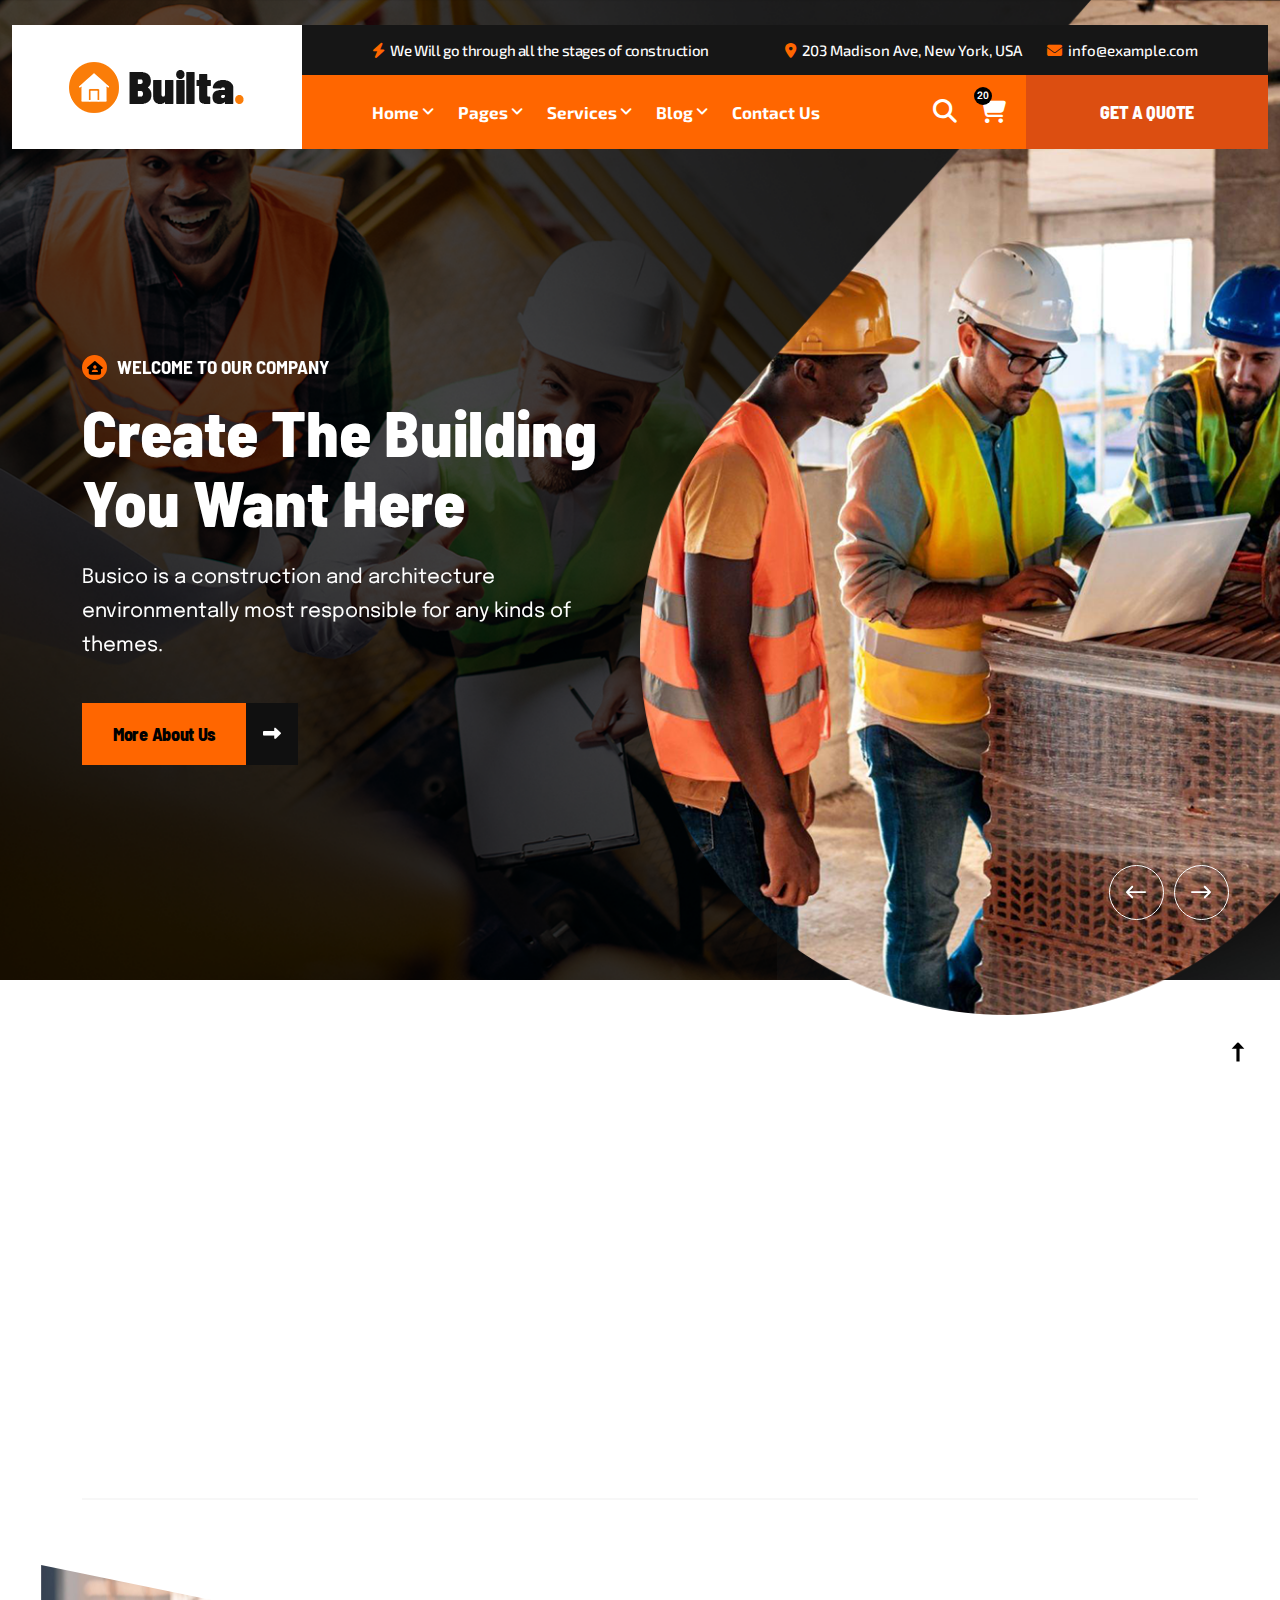
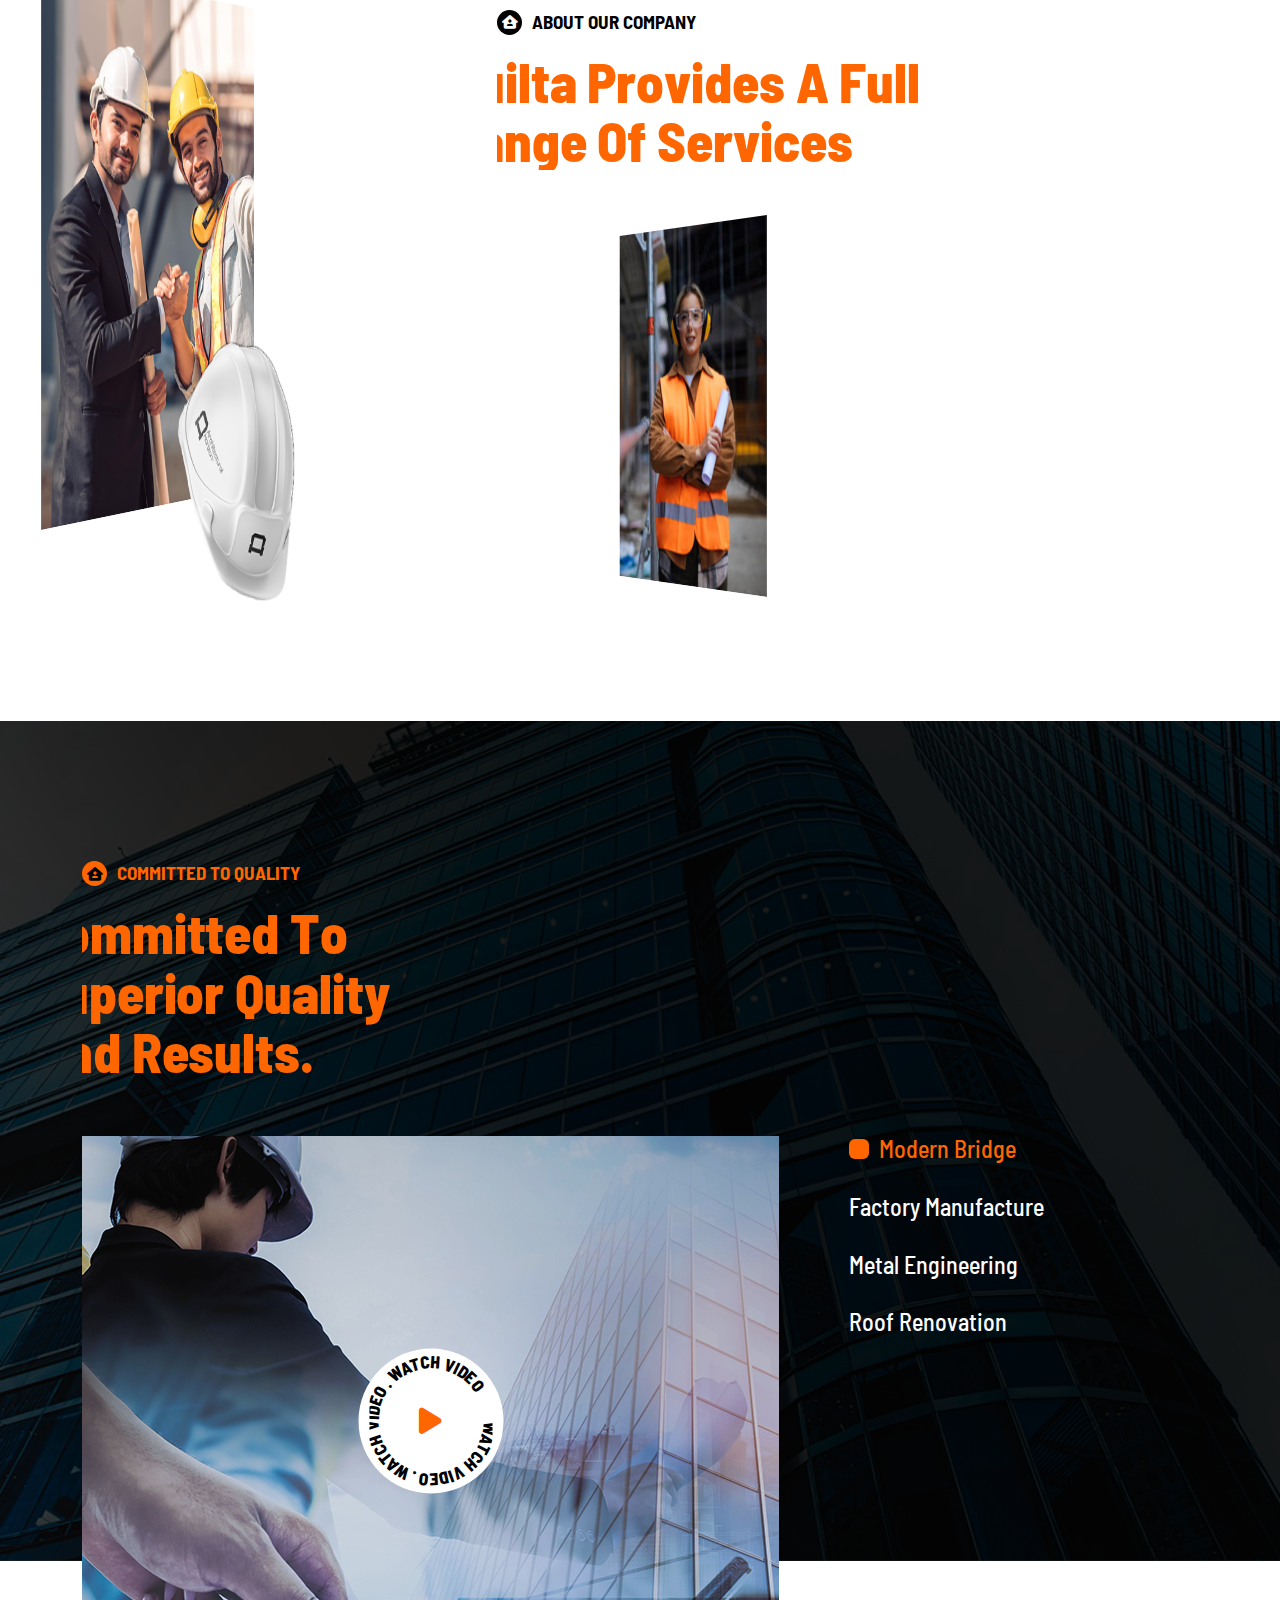
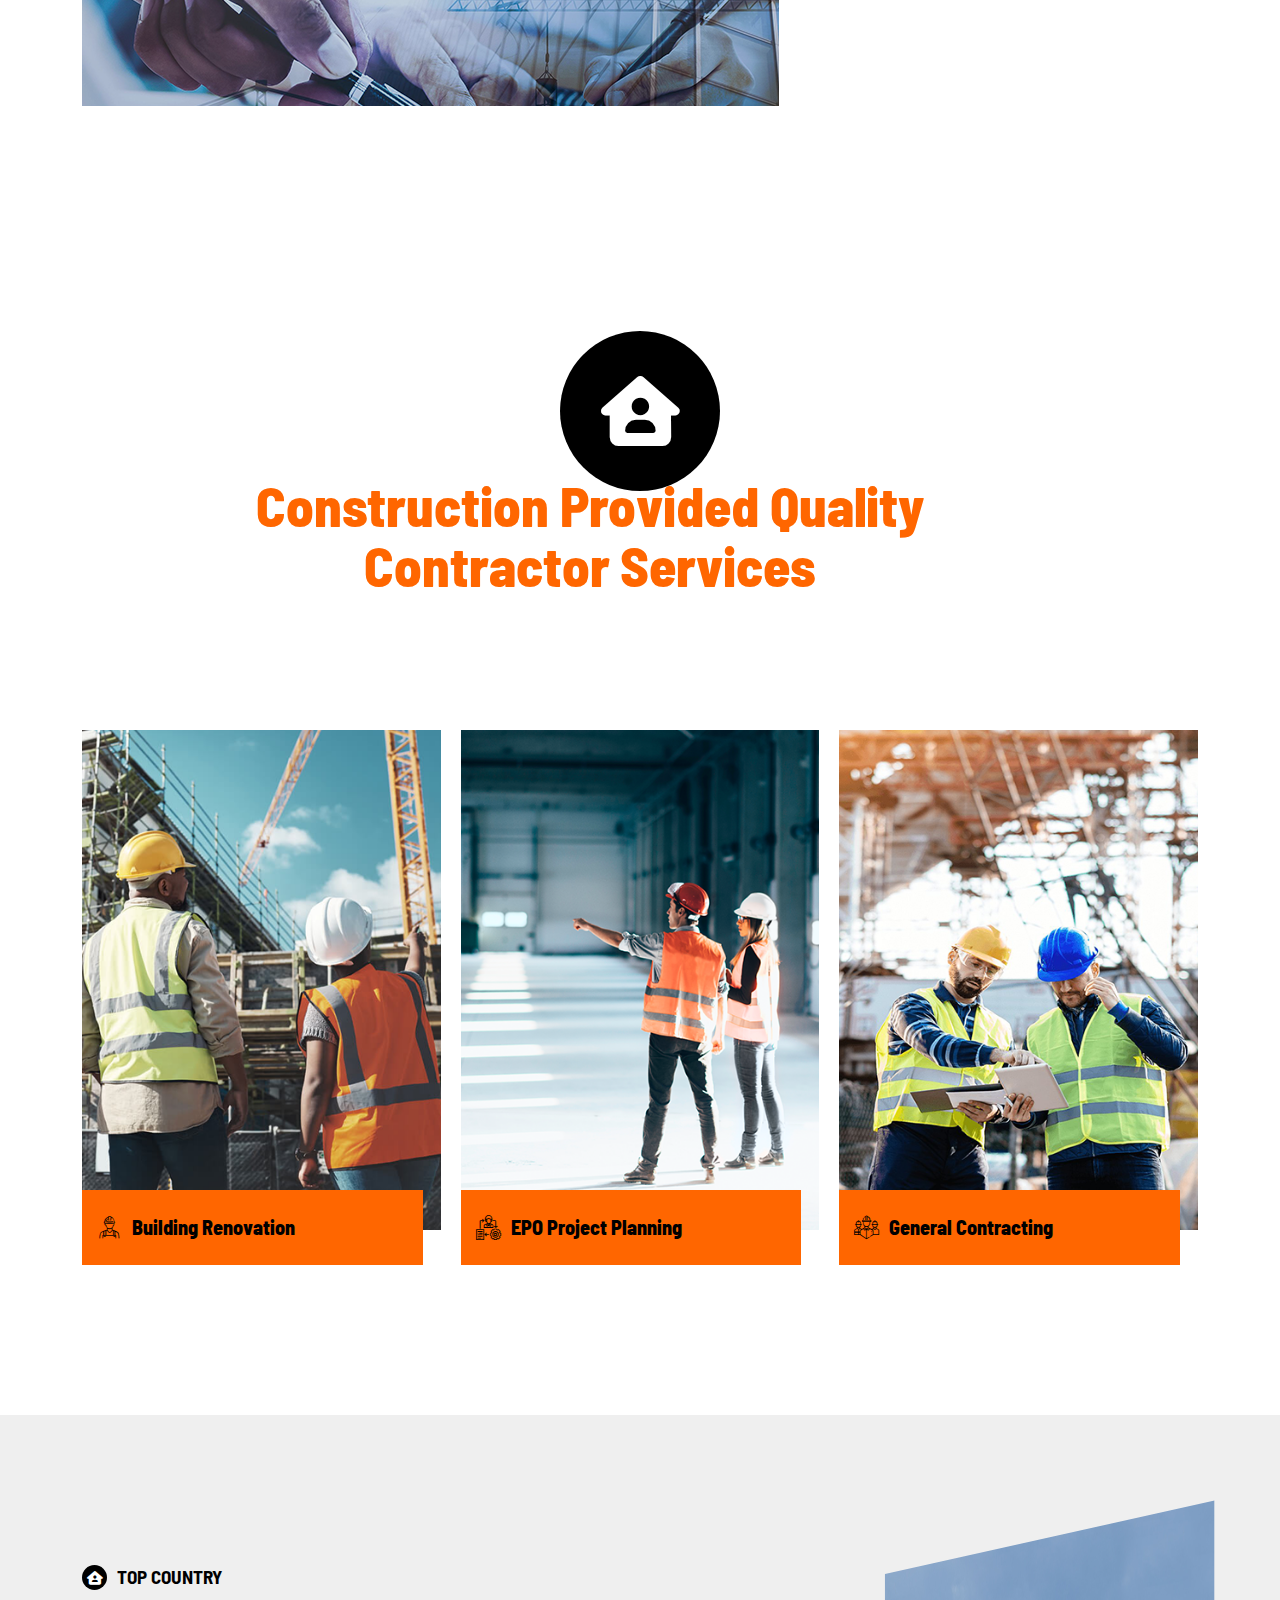
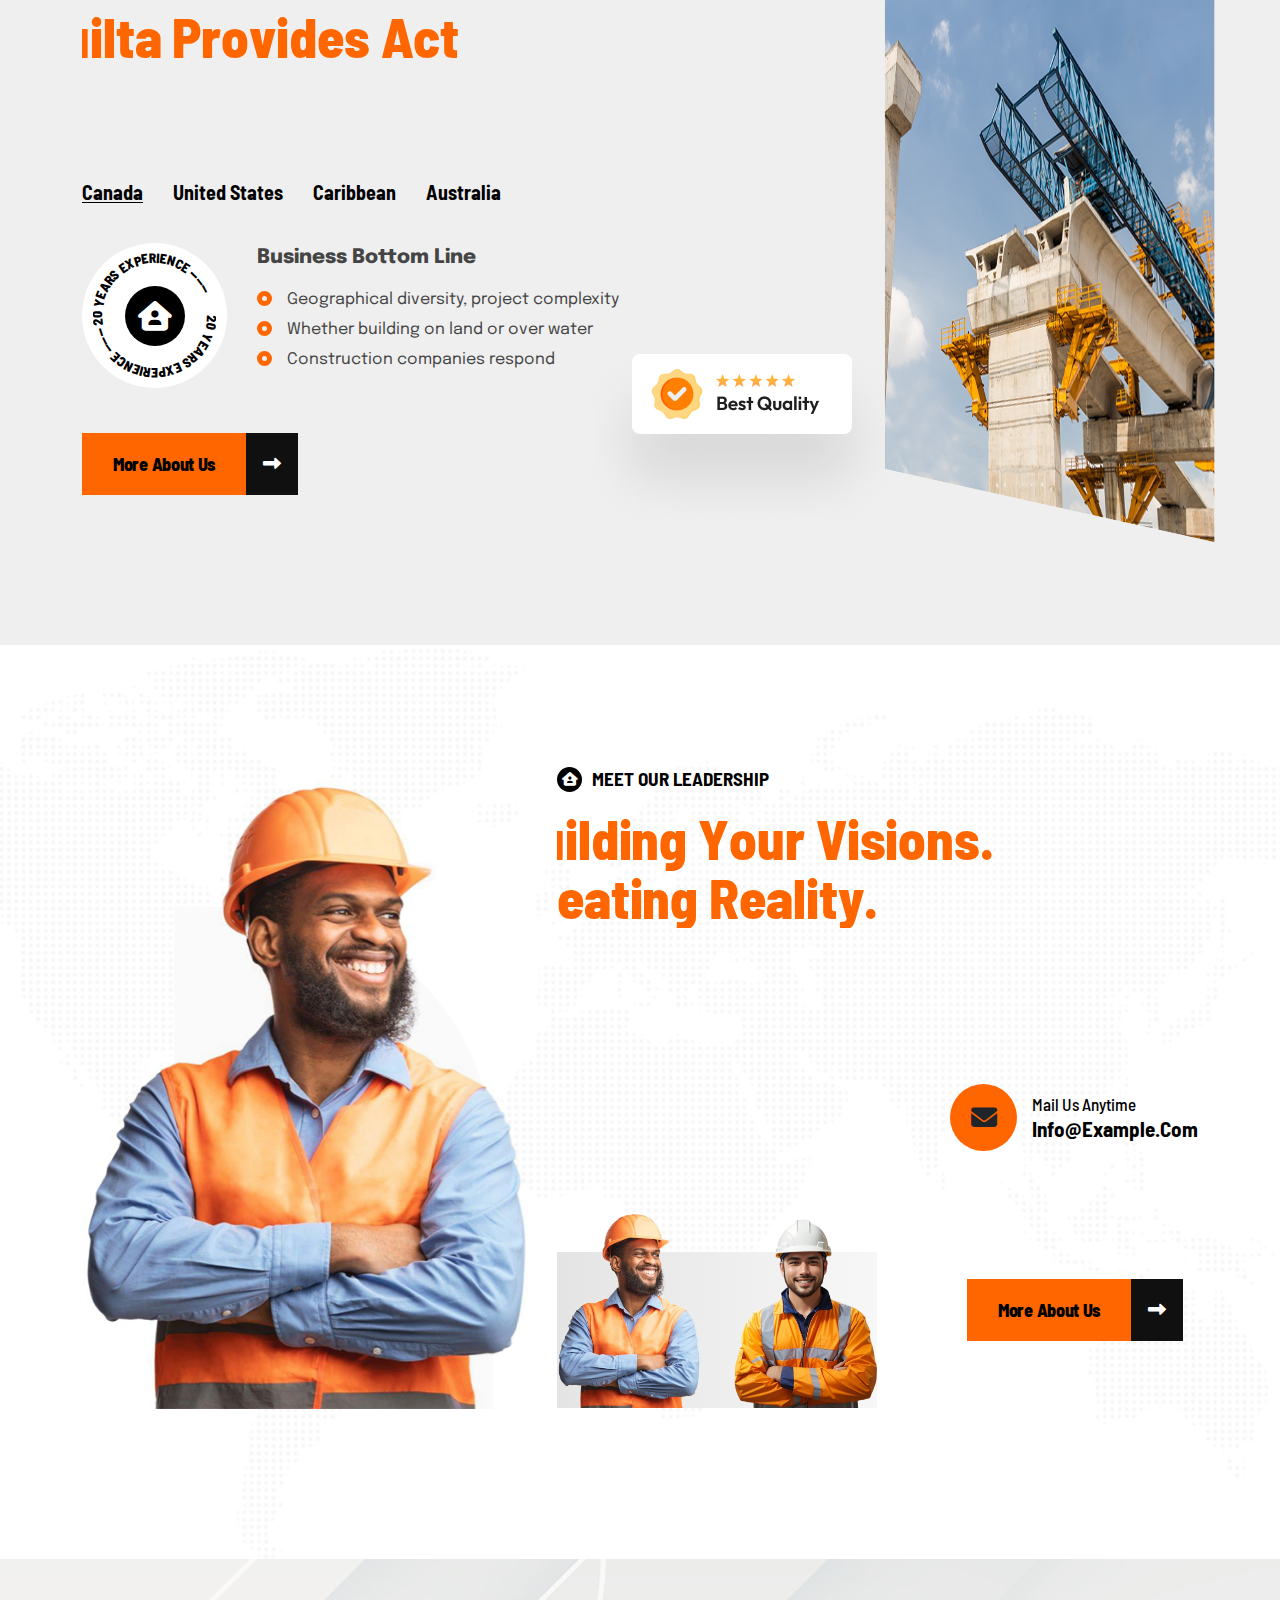
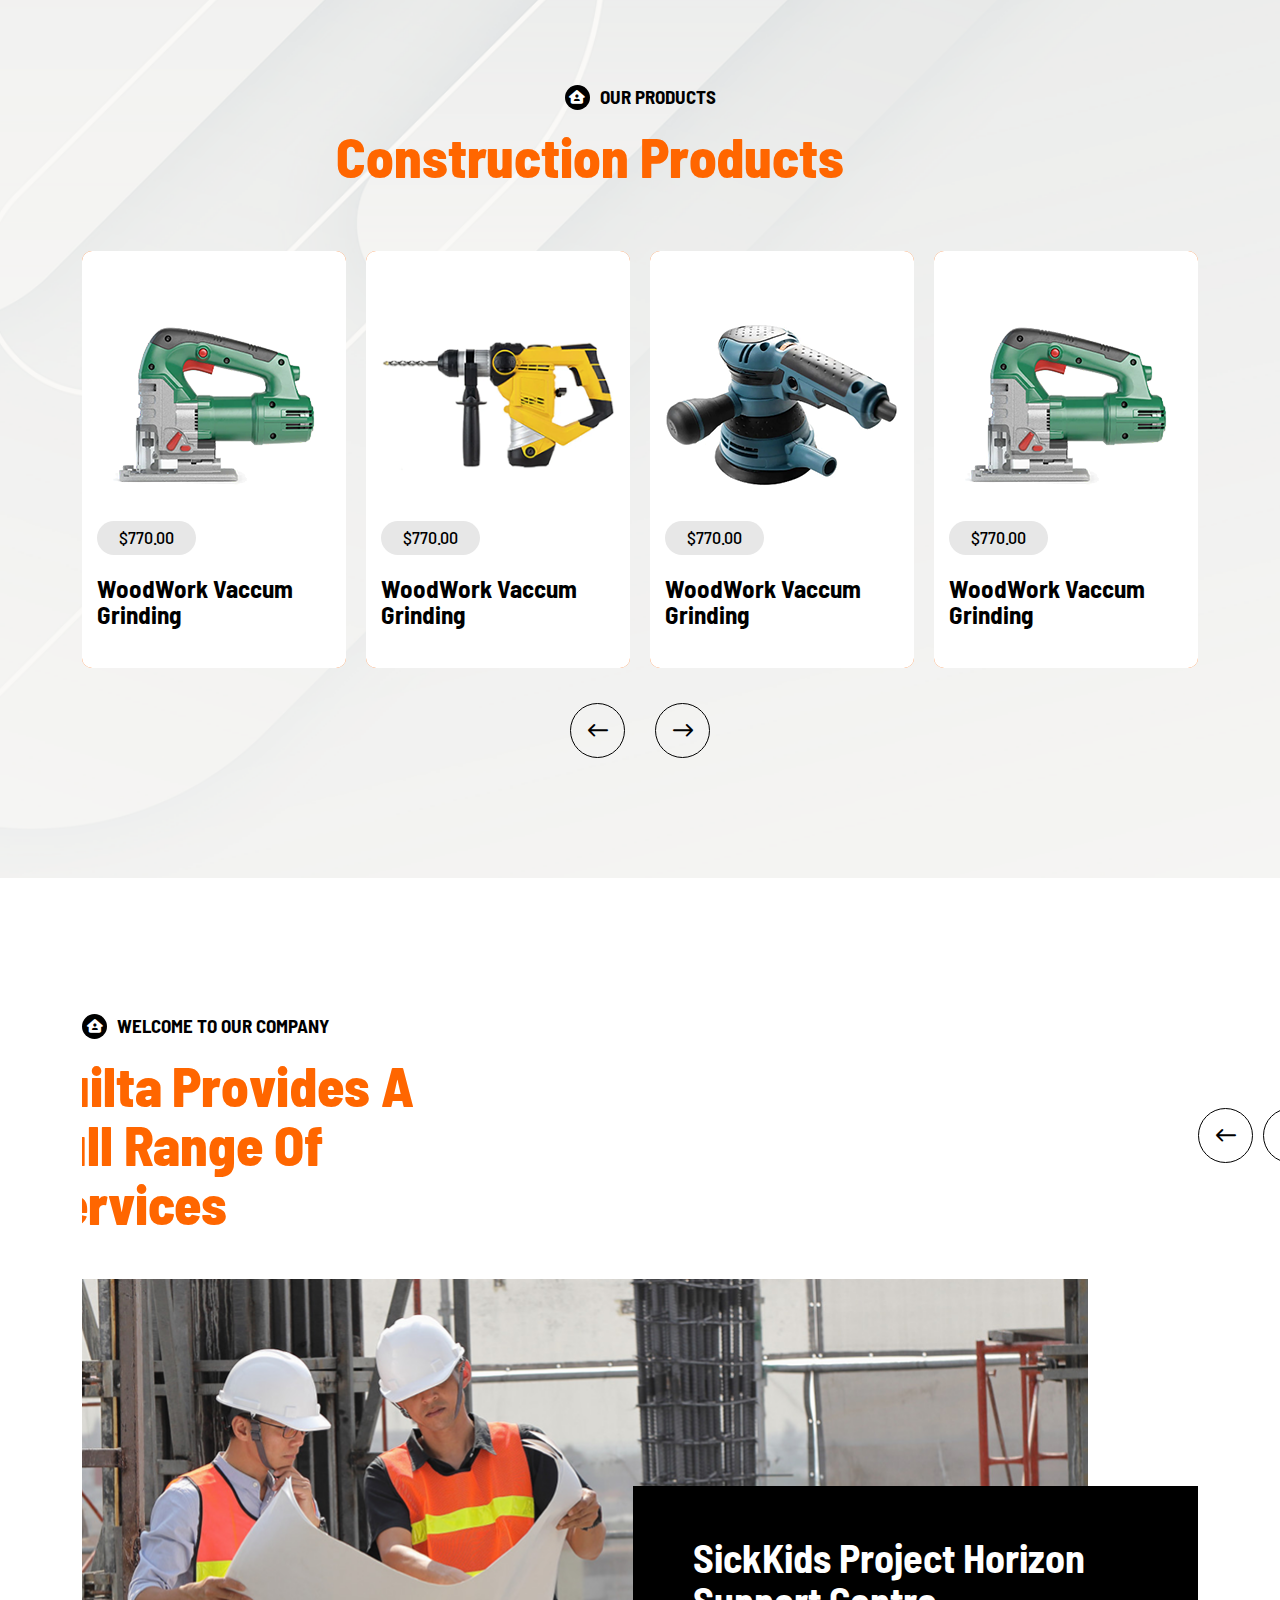
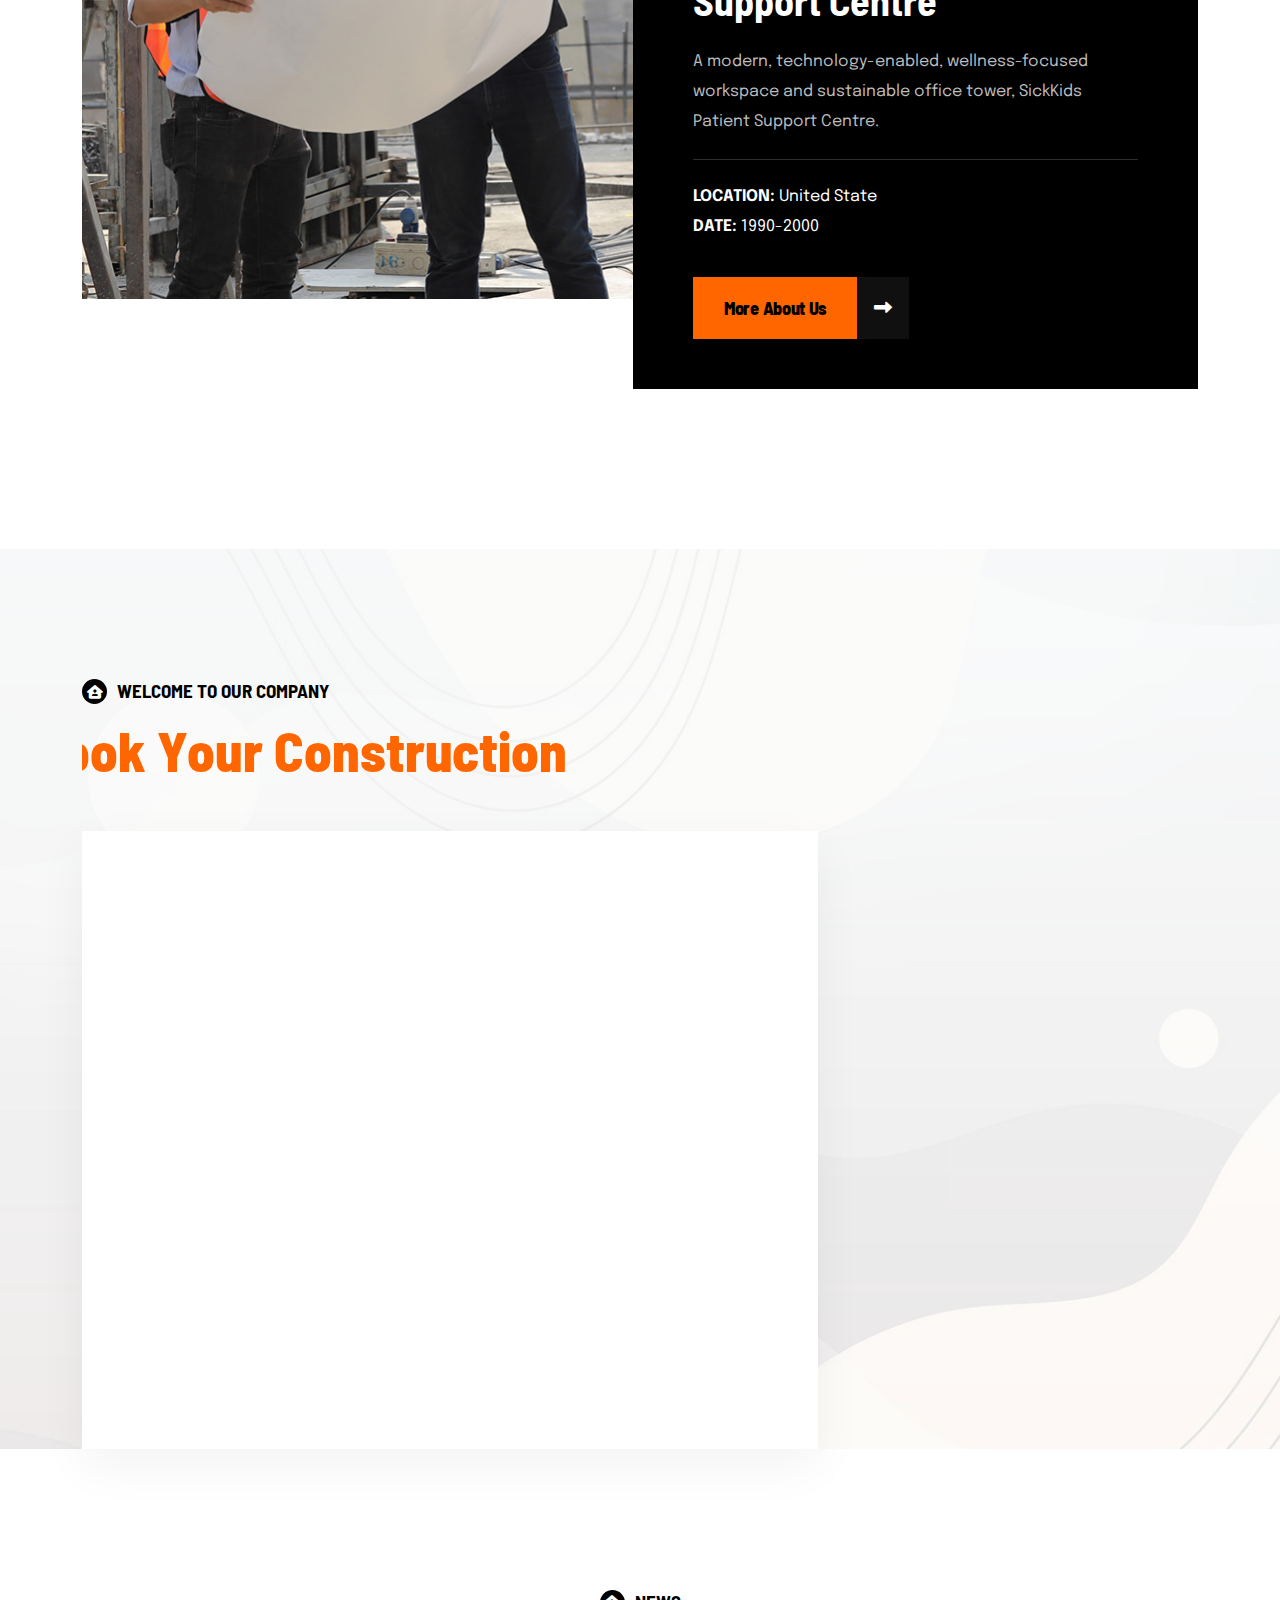
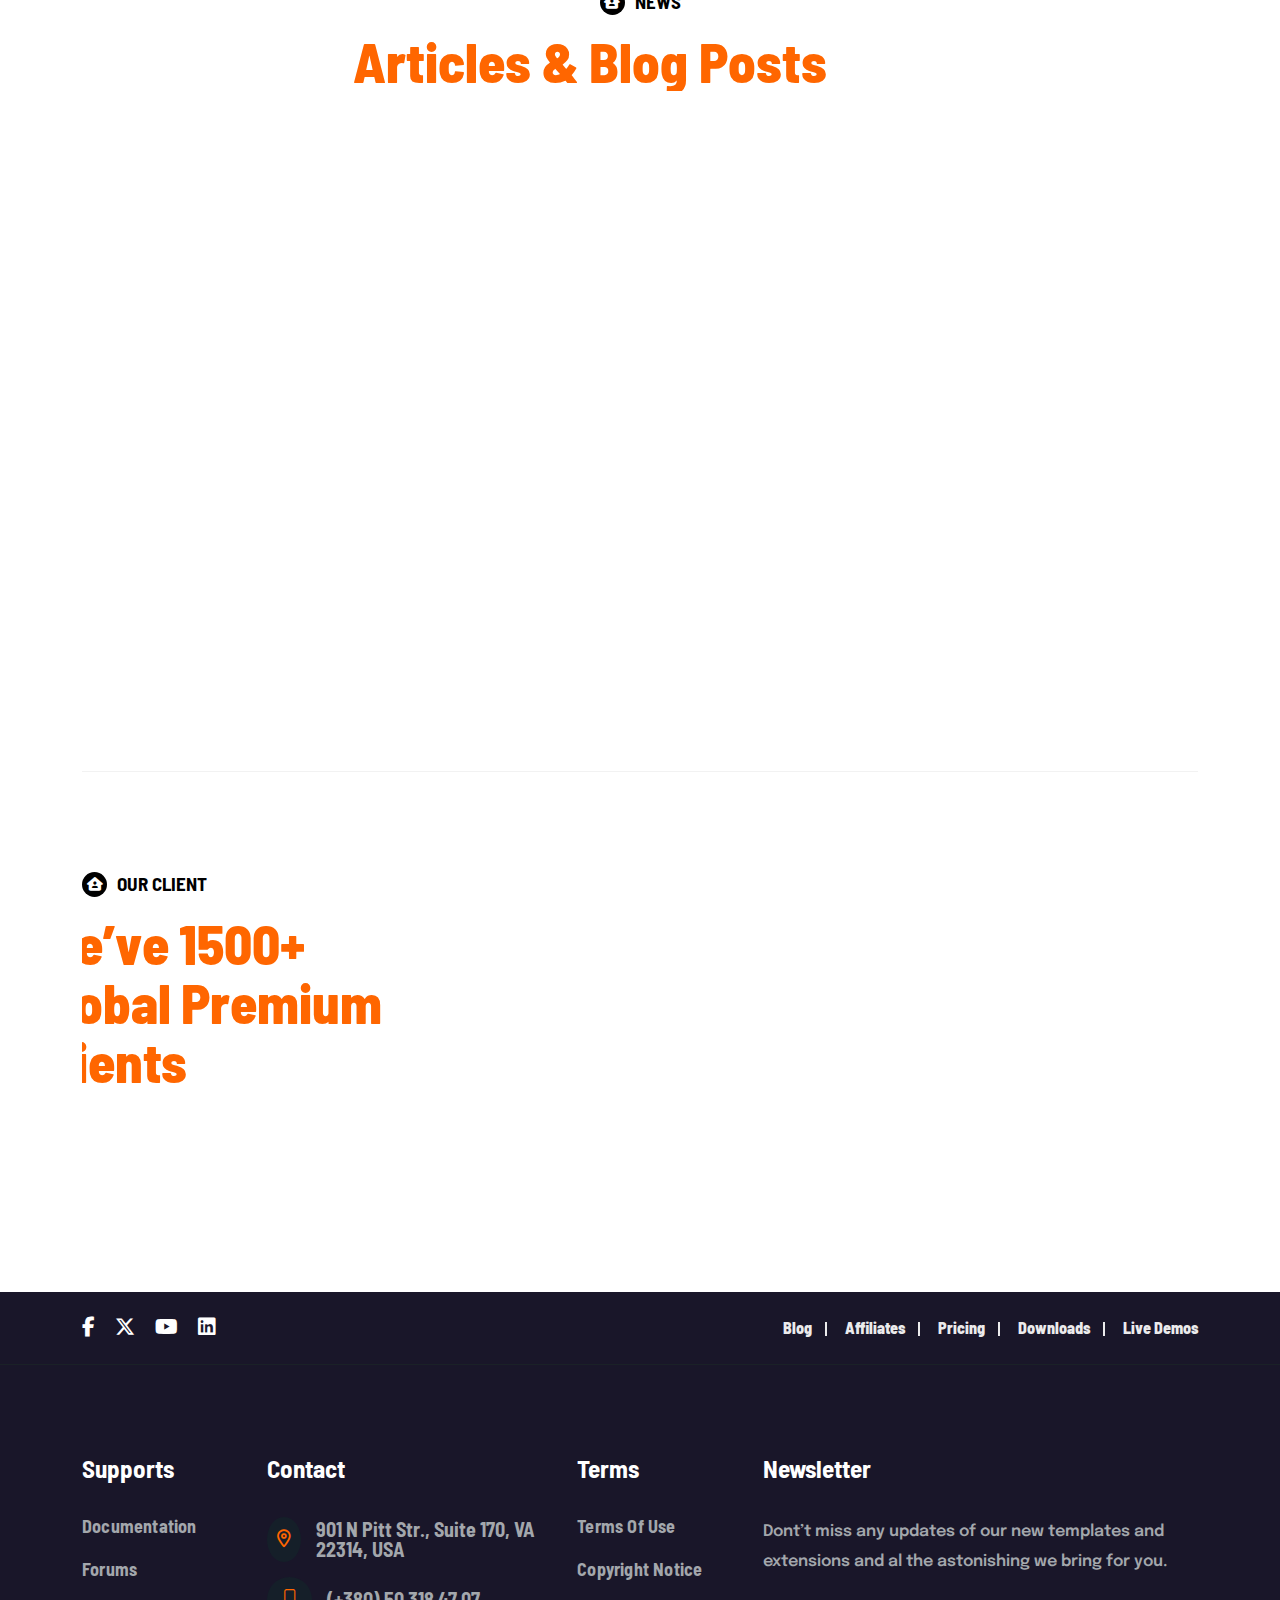
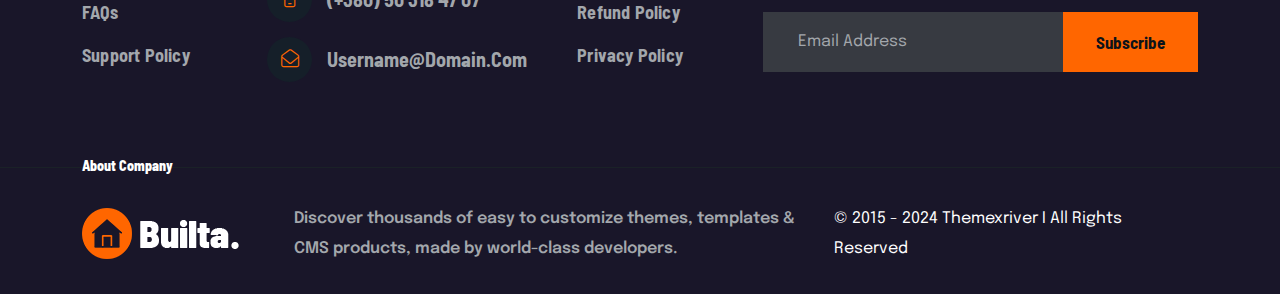
==== commit 2d5cc32f: "h1-done" ====
--- a/index.html
+++ b/index.html
@@ -17,6 +17,7 @@
         <link rel="stylesheet" href="assets/css/all.min.css">
         <link rel="stylesheet" href="assets/css/swiper.min.css">
         <link rel="stylesheet" href="assets/css/nice-select.css">
+        <link rel="stylesheet" href="assets/css/flaticon_blta.css">
         <link rel="stylesheet" href="assets/css/animate.css">
         <link rel="stylesheet" href="assets/css/magnific-popup.css">
         <link rel="stylesheet" href="assets/css/main.css">
@@ -25,17 +26,17 @@
     <body >
 
         <!-- PRELOADER -->
-        <!-- <div id="preloader">
+        <div id="preloader">
             <div class="preloader-wrap">
                 <div class="loading">
-                    <img class="logo" src="assets/img/logo/logo-1.png" alt="">
+                    <img class="logo" src="assets/img/logo/logo-2.png" alt="">
                     <div class="icon-ani">
                         <img src="assets/img/preloader.gif" alt="">
                     </div>
                 </div>
             </div>
             
-        </div> -->
+        </div>
         <!-- /PRELOADER -->
 
         <!-- header-start -->
@@ -566,7 +567,15 @@
                                         <h5 class="blta-subtitle-1 has-color-white font-700 text-uppercase pr-font"><span class="icon"><i class="fa-solid fa-house-user fa-fw"></i></span>Welcome to Our Company</h5>
                                         <h1 class="blta-hero-1-slider-item-title blta-heading-1 has-color-white font-800 gly-split-in-clr gly-split-text">Create the Building You Want Here</h1>
                                         <p class="blta-hero-1-slider-item-disc blta-para-1 has-color-white">Busico is a construction and architecture environmentally most responsible for any kinds of themes.</p>
-                                        <a class="blta-btn-1" href="#" aria-label="name"  data-back="Get a quote" data-front="Get a quote"></a>
+
+                                        <div class="blta-hero-1-slider-item-btn">
+                                            <a class="blta-btn-2" href="#" aria-label="name"  data-back="more about us" data-front="more about us">
+                                                <span class="icon">
+                                                    <i class="fa-solid fa-right-long"></i>
+                                                </span>
+                                            </a>
+                                        </div>
+
                                     </div>
                                 </div>
                             </div>
@@ -577,7 +586,7 @@
                             <div class="blta-hero-1-slider-item">
                                 <div class="blta-hero-1-slider-item-img-position">
                                     <div class="blta-hero-1-slider-item-img img-cover">
-                                        <img src="assets/img/hero/h1-img-1.png" alt="">
+                                        <img src="assets/img/hero/h1-img-2.png" alt="">
                                         <span class="overly-color"></span>
                                     </div>
                                 </div>
@@ -588,9 +597,15 @@
                                         <h5 class="blta-subtitle-1 has-color-white font-700 text-uppercase pr-font"><span class="icon"><i class="fa-solid fa-house-user fa-fw"></i></span>Welcome to Our Company</h5>
                                         <h1 class="blta-hero-1-slider-item-title blta-heading-1 has-color-white font-800 gly-split-in-clr gly-split-text">Create the Building You Want Here</h1>
                                         <p class="blta-hero-1-slider-item-disc blta-para-1 has-color-white">Busico is a construction and architecture environmentally most responsible for any kinds of themes.</p>
-                                        <a class="blta-btn-1" href="#" aria-label="name">
-                                            <span class="text">get a quote</span>
-                                        </a>
+
+                                        <div class="blta-hero-1-slider-item-btn">
+                                            <a class="blta-btn-2" href="#" aria-label="name"  data-back="more about us" data-front="more about us">
+                                                <span class="icon">
+                                                    <i class="fa-solid fa-right-long"></i>
+                                                </span>
+                                            </a>
+                                        </div>
+
                                     </div>
                                 </div>
                             </div>
@@ -601,7 +616,7 @@
                             <div class="blta-hero-1-slider-item">
                                 <div class="blta-hero-1-slider-item-img-position">
                                     <div class="blta-hero-1-slider-item-img img-cover">
-                                        <img src="assets/img/hero/h1-img-1.png" alt="">
+                                        <img src="assets/img/hero/h1-img-3.png" alt="">
                                         <span class="overly-color"></span>
                                     </div>
                                 </div>
@@ -612,9 +627,13 @@
                                         <h5 class="blta-subtitle-1 has-color-white font-700 text-uppercase pr-font"><span class="icon"><i class="fa-solid fa-house-user fa-fw"></i></span>Welcome to Our Company</h5>
                                         <h1 class="blta-hero-1-slider-item-title blta-heading-1 has-color-white font-800 gly-split-in-clr gly-split-text">Create the Building You Want Here</h1>
                                         <p class="blta-hero-1-slider-item-disc blta-para-1 has-color-white">Busico is a construction and architecture environmentally most responsible for any kinds of themes.</p>
-                                        <a class="blta-btn-1" href="#" aria-label="name">
-                                            <span class="text">get a quote</span>
-                                        </a>
+                                        <div class="blta-hero-1-slider-item-btn">
+                                            <a class="blta-btn-2" href="#" aria-label="name"  data-back="more about us" data-front="more about us">
+                                                <span class="icon">
+                                                    <i class="fa-solid fa-right-long"></i>
+                                                </span>
+                                            </a>
+                                        </div>
                                     </div>
                                 </div>
                             </div>
@@ -643,9 +662,9 @@
 
                         <!-- single-item -->
                         <div class="col-lg-4 col-md-6">
-                            <div class="blta-services-1-item text-center">
+                            <div class="blta-services-1-item text-center wow fadeInUp">
                                 <div class="s1-icon">
-                                    <i class="fa-regular fa-screwdriver-wrench"></i>
+                                    <i class="flaticon-mechanic flaticon"></i>
                                 </div>
                                 <h6 class="s1-title blta-heading-1 font-800">
                                     <a href="#" aria-label="name">core  planning</a>
@@ -658,9 +677,9 @@
     
                         <!-- single-item -->
                         <div class="col-lg-4 col-md-6">
-                            <div class="blta-services-1-item text-center">
+                            <div class="blta-services-1-item text-center wow fadeInUp" data-wow-delay=".3s">
                                 <div class="s1-icon">
-                                    <i class="fa-regular fa-screwdriver-wrench"></i>
+                                    <i class="flaticon-architect flaticon"></i>
                                 </div>
                                 <h6 class="s1-title blta-heading-1 font-800">
                                     <a href="#" aria-label="name">Contraction Timer</a>
@@ -673,9 +692,9 @@
     
                         <!-- single-item -->
                         <div class="col-lg-4 col-md-6">
-                            <div class="blta-services-1-item text-center">
+                            <div class="blta-services-1-item text-center wow fadeInUp" data-wow-delay=".5s">
                                 <div class="s1-icon">
-                                    <i class="fa-regular fa-screwdriver-wrench"></i>
+                                    <i class="flaticon-house flaticon"></i>
                                 </div>
                                 <h6 class="s1-title blta-heading-1 font-800">
                                     <a href="#" aria-label="name">Labor Preparation</a>
@@ -700,10 +719,12 @@
                     <!-- left-img -->
                     <div class="col-lg-4">
                         <div class="blta-about-1-img ">
-                            <div class="a1-img img-cover">
-                                <img src="assets/img/about/a1-1.png" alt="">
-                            </div>
-                            <img src="assets/img/about/a1-il-1.png" alt="" class="a1-il-1">
+                            <div class="a1-img img-cover blta-ani-threed">
+                                <img class="blta-img" src="assets/img/about/a1-1.png" alt="">
+                            </div>
+                            <div class="a1-il-1 blta-ani-threed ">
+                                <img src="assets/img/about/a1-il-1.png" alt="" class="blta-img-2">
+                            </div>
                         </div>
                     </div>
 
@@ -712,22 +733,22 @@
                         <div class="blta-about-1-content">
                             <div class="blta-about-1-section-title mb-60">
                                 <h5 class="blta-subtitle-1 font-700 text-uppercase pr-font"><span class="icon"><i class="fa-solid fa-house-user fa-fw"></i></span>about Our Company</h5>
-                                <h2 class="blta-section-title-1">Builta Provides a Full 
+                                <h2 class="blta-section-title-1 blta-split-text split-in-left">Builta Provides a Full 
                                     Range of Services</h2>
                             </div>
                             <div class="blta-about-1-div">
                                 
-                                <div class="blta-about-1-content-img img-cover">
-                                    <img src="assets/img/about/a1-2.png" alt="">
+                                <div class="blta-about-1-content-img img-cover blta-ani-threed">
+                                    <img src="assets/img/about/a1-2.png" alt="" class="blta-img-2">
                                 </div>
                                 <div class="content-wrap">
-                                    <p class="blta-para-1 a1-disc">We successfully cope with tasks of varying complexity, 
+                                    <p class="blta-para-1 a1-disc wow fadeInUp">We successfully cope with tasks of varying complexity, 
                                         provide long-term guarantees and regularly master new 
                                         technologies. Our portfolio includes Builta of successfully 
                                         completed projects of houses of different storeys, with 
                                         high–quality finishes and good repairs. Building houses is our 
                                         vocation!</p>
-                                        <div class="blta-about-1-content-sig">
+                                        <div class="blta-about-1-content-sig wow fadeInUp" data-wow-delay=".5s">
                                             <img src="assets/img/about/a1-sig.png" alt="" class="sig-img">
                                             <div class="content-wrap">
                                                 <h3 class="sig-name blta-heading-1 font-800">Walimes Jonnie</h3>
@@ -746,7 +767,7 @@
 
         <!-- categoies-start -->
         <div class="blta-categories-1-area pt-140 pb-50">
-            <div class="blta-categories-1-bg-img img-cover fix">
+            <div class="blta-categories-1-bg-img img-cover fix image-pllx">
                 <img src="assets/img/categories/ct-bg-1.png" alt="">
             </div>
             <div class="container gly-container-1">
@@ -754,11 +775,11 @@
                 <div class="blta-categories-1-section-title mb-30">
                     <div class="left">
                         <h5 class="blta-subtitle-1 font-700 text-uppercase pr-font has-color-pr"><span class="icon"><i class="fa-solid fa-house-user fa-fw"></i></span>Committed To Quality</h5>
-                        <h2 class="blta-section-title-1 has-color-white">Committed To Superior
+                        <h2 class="blta-section-title-1 has-color-white blta-split-text split-in-left">Committed To Superior
                             Quality And Results.</h2>
                     </div>
                     <div class="right">
-                        <p class="blta-para-1 a1-disc has-color-white">We successfully cope with tasks of varying complexity, provide long-term 
+                        <p class="blta-para-1 a1-disc has-color-white wow fadeInRight">We successfully cope with tasks of varying complexity, provide long-term 
                             guarantees and regularly master new technologies. Our portfolio includes 
                             Builter of successfully completed projects of houses new technologies
                             of different storeys, </p>
@@ -845,27 +866,29 @@
                 <p class="blta-categories-1-employ blta-para-1 has-color-white">We have over <u><b>1,200 employees</b></u> who we view as our most valuable asset.
                 </p>
             </div>
-            <div class="blta-categories-1-img">
-                <img src="assets/img/categories/ct-building.png" alt="">
+            <div class="blta-categories-1-img fix">
+                <img class="part-1" src="assets/img/categories/ct-building-1.png" alt="">
+                <img class="part-2" src="assets/img/categories/ct-building-2.png" alt="">
+                <img class="part-3" src="assets/img/categories/ct-building-3.png" alt="">
             </div>
         </div>
         <!-- categoies-end -->
 
         <!-- project-start -->
-        <div class="blta-project-1-area pt-130 pb-185 fix">
-
-            <img src="assets/img/project/pr1-il-1.png" alt="" class="blta-project-1-il-1">
-            <img src="assets/img/project/pr1-il-2.png" alt="" class="blta-project-1-il-2">
+        <div class="blta-project-1-area pt-130 pb-150 fix">
+
+            <img src="assets/img/project/pr1-il-1.png" alt="" class="blta-project-1-il-1 blta-fade-left">
+            <img src="assets/img/project/pr1-il-2.png" alt="" class="blta-project-1-il-2 blta-fade-right">
 
             <div class="container blta-container-1">
 
                 <!-- section-title -->
                 <div class="blta-project-1-section-title mb-50 text-center">
-                    <div class="icon mb-25">
+                    <div class="icon mb-25 blta-scale-plus">
                         <i class="fa-solid fa-house-user fa-fw"></i>
                     </div>
-                    <h2 class="blta-section-title-1">Construction Provided Quality Contractor Services</h2>
-                        <p class="blta-para-1 a1-disc">We successfully cope with tasks of varying complexity, provide long-term guarantees and regularly master new technologies. Our portfolio includes Builter of successfully completed projects.</p>
+                    <h2 class="blta-section-title-1 blta-split-text split-in-left">Construction Provided Quality Contractor Services</h2>
+                        <p class="blta-para-1 a1-disc wow fadeInUp">We successfully cope with tasks of varying complexity, provide long-term guarantees and regularly master new technologies. Our portfolio includes Builter of successfully completed projects.</p>
                     
                 </div>
 
@@ -877,7 +900,7 @@
                             <img src="assets/img/project/pr1-1.png" alt="">
                         </div>
                         <h3 class="item-title blta-heading-1 font-800">
-                            <a class="d-flex align-items-center" href="#" aria-label="name"><i class="fa-light fa-buildings"></i>Building Renovation</a>
+                            <a class="d-flex align-items-center" href="#" aria-label="name"><i class="flaticon-construction-worker flaticon"></i>Building Renovation</a>
                         </h3>
                         <div class="hover-content">
                             <h3 class="item-title-2 blta-heading-1 has-color-white font-800">
@@ -904,7 +927,7 @@
                             <img src="assets/img/project/pr1-2.png" alt="">
                         </div>
                         <h3 class="item-title blta-heading-1 font-800">
-                            <a class="d-flex align-items-center" href="#" aria-label="name"><i class="fa-light fa-buildings"></i>EPO Project Planning</a>
+                            <a class="d-flex align-items-center" href="#" aria-label="name"><i class="flaticon-process flaticon"></i>EPO Project Planning</a>
                         </h3>
                         <div class="hover-content">
                             <h3 class="item-title-2 blta-heading-1 has-color-white font-800">
@@ -932,7 +955,7 @@
                             <img src="assets/img/project/pr1-3.png" alt="">
                         </div>
                         <h3 class="item-title blta-heading-1 font-800">
-                            <a class="d-flex align-items-center" href="#" aria-label="name"><i class="fa-light fa-buildings"></i>General Contracting</a>
+                            <a class="d-flex align-items-center" href="#" aria-label="name"><i class="flaticon-workers flaticon"></i>General Contracting</a>
                         </h3>
                         <div class="hover-content">
                             <h3 class="item-title-2 blta-heading-1 has-color-white font-800">
@@ -960,10 +983,10 @@
         <!-- project-end -->
 
         <!-- process-start -->
-        <div class="blta-process-1-area pt-150 pb-150">
-
-            <img src="assets/img/process/proc-il-1.png" alt="" class="blta-process-1-il-1">
-            <img src="assets/img/process/proc-il-2.png" alt="" class="blta-process-1-il-2">
+        <div class="blta-process-1-area pt-150 pb-150 fix">
+
+            <img src="assets/img/process/proc-il-1.png" alt="" class="blta-process-1-il-1 blta-fade-left">
+            <img src="assets/img/process/proc-il-2.png" alt="" class="blta-process-1-il-2 blta-fade-right">
 
 
             <div class="container blta-container-1">
@@ -976,9 +999,9 @@
                             <!-- section-title -->
                             <div class="blta-process-1-section-title mb-30">
                                 <h5 class="blta-subtitle-1 font-700 text-uppercase pr-font "><span class="icon"><i class="fa-solid fa-house-user fa-fw"></i></span>top country</h5>
-                                <h2 class="blta-section-title-1 ">Builta Provides Act</h2>
+                                <h2 class="blta-section-title-1 blta-split-text split-in-left">Builta Provides Act</h2>
                                 <div class="right">
-                                    <p class="blta-para-1 a1-disc ">We successfully cope with tasks of varying complexity, provide long- term guarantees and regularly master new technologies.</p>
+                                    <p class="blta-para-1 a1-disc wow fadeInUp">We successfully cope with tasks of varying complexity, provide long- term guarantees and regularly master new technologies.</p>
                                 </div>
                             </div>
 
@@ -1019,8 +1042,10 @@
                                                 <li class="blta-list-1-item blta-para-1">Construction companies respond </li>
                                             </ul>
                                         </div>
-                                        <a class="blta-btn-1" href="#" aria-label="name">
-                                            <span class="text">more about us</span>
+                                        <a class="blta-btn-2" href="#" aria-label="name"  data-back="more about us" data-front="more about us">
+                                            <span class="icon">
+                                                <i class="fa-solid fa-right-long"></i>
+                                            </span>
                                         </a>
 
                                     </div>
@@ -1052,8 +1077,10 @@
                                                 <li class="blta-list-1-item blta-para-1">Construction companies respond </li>
                                             </ul>
                                         </div>
-                                        <a class="blta-btn-1" href="#" aria-label="name">
-                                            <span class="text">more about us</span>
+                                        <a class="blta-btn-2" href="#" aria-label="name"  data-back="more about us" data-front="more about us">
+                                            <span class="icon">
+                                                <i class="fa-solid fa-right-long"></i>
+                                            </span>
                                         </a>
 
                                     </div>
@@ -1085,8 +1112,10 @@
                                                 <li class="blta-list-1-item blta-para-1">Construction companies respond </li>
                                             </ul>
                                         </div>
-                                        <a class="blta-btn-1" href="#" aria-label="name">
-                                            <span class="text">more about us</span>
+                                        <a class="blta-btn-2" href="#" aria-label="name"  data-back="more about us" data-front="more about us">
+                                            <span class="icon">
+                                                <i class="fa-solid fa-right-long"></i>
+                                            </span>
                                         </a>
 
                                     </div>
@@ -1118,8 +1147,10 @@
                                                 <li class="blta-list-1-item blta-para-1">Construction companies respond </li>
                                             </ul>
                                         </div>
-                                        <a class="blta-btn-1" href="#" aria-label="name">
-                                            <span class="text">more about us</span>
+                                        <a class="blta-btn-2" href="#" aria-label="name"  data-back="more about us" data-front="more about us">
+                                            <span class="icon">
+                                                <i class="fa-solid fa-right-long"></i>
+                                            </span>
                                         </a>
 
                                     </div>
@@ -1132,8 +1163,8 @@
                     <!-- right-img -->
                     <div class="col-lg-6">
                         <div class="blta-process-1-right">
-                            <div class="blta-process-1-img img-cover fix">
-                                <img src="assets/img/process/proc-1.png" alt="">
+                            <div class="blta-process-1-img img-cover blta-ani-threed">
+                                <img src="assets/img/process/proc-1.png" alt="" class="blta-img-2">
                             </div>
                             <img src="assets/img/process/proc-1-card.png" alt="" class="blta-process-1-card">
                         </div>
@@ -1146,7 +1177,7 @@
         <!-- team-start -->
         <div class="blta-team-1-area bg-default pt-120 pb-150 fix" data-background="assets/img/team/team-1-bg-1.png">
 
-            <img src="assets/img/team/team-1-il-1.png" alt="" class="blta-team-1-il-1">
+            <img src="assets/img/team/team-1-il-1.png" alt="" class="blta-team-1-il-1 blta-fade-right">
 
             <div class="container blta-container-1">
                 <div class="row align-items-xxl-end align-items-center">
@@ -1197,16 +1228,16 @@
                             <!-- section-title -->
                             <div class="blta-team-1-section-title mb-30">
                                 <h5 class="blta-subtitle-1 font-700 text-uppercase pr-font "><span class="icon"><i class="fa-solid fa-house-user fa-fw"></i></span>Meet Our Leadership</h5>
-                                <h2 class="blta-section-title-1 ">Building Your Visions. 
+                                <h2 class="blta-section-title-1 blta-split-text split-in-left">Building Your Visions. 
                                     Creating Reality.</h2>
-                                    <p class="blta-para-1 ">We successfully cope with tasks of varying complexity, provide long-term guarantees and regularly master  technologies.tasks of varying complexity, provide long-term guarantees and regularly </p>
+                                    <p class="blta-para-1 wow fadeInUp">We successfully cope with tasks of varying complexity, provide long-term guarantees and regularly master  technologies.tasks of varying complexity, provide long-term guarantees and regularly </p>
                             </div>
 
                             <div class="inner-div mb-50">
                                 <ul class="blta-list-1" >
-                                    <li class="blta-list-1-item blta-para-1">Final Product Exceeding Expectations</li>
-                                    <li class="blta-list-1-item blta-para-1">Whether building on land or over water</li>
-                                    <li class="blta-list-1-item blta-para-1">Responsiveness and Communication </li>
+                                    <li class="blta-list-1-item blta-para-1 wow fadeInUp" data-wow-delay="0s">Final Product Exceeding Expectations</li>
+                                    <li class="blta-list-1-item blta-para-1 wow fadeInUp" data-wow-delay=".2s">Whether building on land or over water</li>
+                                    <li class="blta-list-1-item blta-para-1 wow fadeInUp" data-wow-delay=".3s">Responsiveness and Communication </li>
                                 </ul>
 
                                 <a href="mailto:Info@example.com" aria-label="name" class="blta-mail-link-1 d-flex align-items-center">
@@ -1259,8 +1290,10 @@
                                     </div>
                                 </div>
 
-                                <a class="blta-btn-1" href="#" aria-label="name">
-                                    <span class="text">more about us</span>
+                                <a class="blta-btn-2" href="#" aria-label="name"  data-back="more about us" data-front="more about us">
+                                    <span class="icon">
+                                        <i class="fa-solid fa-right-long"></i>
+                                    </span>
                                 </a>
 
                             </div>
@@ -1280,7 +1313,7 @@
                 <!-- section-title -->
                 <div class="blta-product-1-section-title mb-50 text-center">
                     <h5 class="blta-subtitle-1 font-700 text-uppercase pr-font d-inline-flex"><span class="icon"><i class="fa-solid fa-house-user fa-fw"></i></span>our products</h5>
-                    <h2 class="blta-section-title-1 ">Construction Products</h2>
+                    <h2 class="blta-section-title-1 blta-split-text split-in-left">Construction Products</h2>
                 </div>
 
                 <div class="blta-product-1-slider">
@@ -1556,9 +1589,9 @@
                 <div class="blta-range-1-section-title mb-20">
                     <div class="left">
                         <h5 class="blta-subtitle-1 font-700 text-uppercase pr-font d-inline-flex"><span class="icon"><i class="fa-solid fa-house-user fa-fw"></i></span>Welcome to Our Company</h5>
-                        <h2 class="blta-section-title-1 ">Builta Provides a Full Range of Services</h2>
-                    </div>
-                    <div class="right">
+                        <h2 class="blta-section-title-1 blta-split-text split-in-left">Builta Provides a Full Range of Services</h2>
+                    </div>
+                    <div class="right blta-fade-right">
                         <div class="blta-range-1-slider-btn d-flex align-items-center">
                             <div class="blta-slider-btn-1 range_1_prev">
                                 <i class="far fa-long-arrow-left"></i>
@@ -1591,8 +1624,10 @@
                                             <li class="blta-para-1 has-color-white"><b>LOCATION:</b>   United State</li>
                                             <li class="blta-para-1 has-color-white"><b>DATE:</b>  1990-2000</li>
                                         </ul>
-                                        <a class="blta-btn-1" href="#" aria-label="name">
-                                            <span class="text">more about us</span>
+                                        <a class="blta-btn-2" href="#" aria-label="name"  data-back="more about us" data-front="more about us">
+                                            <span class="icon">
+                                                <i class="fa-solid fa-right-long"></i>
+                                            </span>
                                         </a>
                                     </div>
                                 </div>
@@ -1615,8 +1650,10 @@
                                             <li class="blta-para-1 has-color-white"><b>LOCATION:</b>   United State</li>
                                             <li class="blta-para-1 has-color-white"><b>DATE:</b>  1990-2000</li>
                                         </ul>
-                                        <a class="blta-btn-1" href="#" aria-label="name">
-                                            <span class="text">more about us</span>
+                                        <a class="blta-btn-2" href="#" aria-label="name"  data-back="more about us" data-front="more about us">
+                                            <span class="icon">
+                                                <i class="fa-solid fa-right-long"></i>
+                                            </span>
                                         </a>
                                     </div>
                                 </div>
@@ -1639,8 +1676,10 @@
                                             <li class="blta-para-1 has-color-white"><b>LOCATION:</b>   United State</li>
                                             <li class="blta-para-1 has-color-white"><b>DATE:</b>  1990-2000</li>
                                         </ul>
-                                        <a class="blta-btn-1" href="#" aria-label="name">
-                                            <span class="text">more about us</span>
+                                        <a class="blta-btn-2" href="#" aria-label="name"  data-back="more about us" data-front="more about us">
+                                            <span class="icon">
+                                                <i class="fa-solid fa-right-long"></i>
+                                            </span>
                                         </a>
                                     </div>
                                 </div>
@@ -1650,7 +1689,7 @@
                     </div>
                 </div>
 
-                <div class="blta-range-1-content d-flex align-items-center flex-wrap">
+                <div class="blta-range-1-content d-flex align-items-center flex-wrap wow fadeInUp">
                     <img src="assets/img/range/range-group-1.png" alt="" class="group">
                     <p class="blta-para-1 call-link">Sales representative <a class="font-500 blta-heading-1" href="phone:+1 (251) 344 0 66" aria-label="name">+1 (251) 344 0 66</a> free call !</p>
                 </div>
@@ -1671,12 +1710,12 @@
                             <!-- section-title -->
                             <div class="blta-price-1-section-title mb-50">
                                 <h5 class="blta-subtitle-1 font-700 text-uppercase pr-font d-inline-flex"><span class="icon"><i class="fa-solid fa-house-user fa-fw"></i></span>Welcome to Our Company</h5>
-                                <h2 class="blta-section-title-1 ">Book Your Construction </h2>
+                                <h2 class="blta-section-title-1 blta-split-text split-in-left">Book Your Construction </h2>
                             </div>
 
                             <div class="booking-price-bg">
                                 <!-- form -->
-                                <div class="blta-booking-form-wrap">
+                                <div class="blta-booking-form-wrap wow fadeInUp">
                                     <p class="blta-para-1 form-disc">To get the cost estimation of your house please select from the following:
                                     </p>
 
@@ -1718,7 +1757,7 @@
 
                                 </div>
                                 <!-- price-tabs -->
-                                <div class="blta-price-tabs-wrap ">
+                                <div class="blta-price-tabs-wrap wow fadeInUp">
                                     <h5 class="title blta-heading-1 text-capitalize font-800 has-color-white text-center">building materials</h5>
                                     <div class="blta-price-tabs-block mb-25">
 
@@ -1751,16 +1790,13 @@
                                 </div>
                             </div>
 
-
-
-
                         </div>
                     </div>
 
                     <!-- right-img -->
                     <div class="col-lg-4">
-                        <div class="blta-price-1-img">
-                            <img src="assets/img/price/price-img-1.png" alt="">
+                        <div class="blta-price-1-img fix blta-fade-down">
+                            <img src="assets/img/price/price-img-1.png" alt="" >
                         </div>
                     </div>
                 </div>
@@ -1776,12 +1812,12 @@
                 <!-- section-title -->
                 <div class="blta-blog-1-section-title text-center mb-50">
                     <h5 class="blta-subtitle-1 font-700 text-uppercase pr-font d-inline-flex"><span class="icon"><i class="fa-solid fa-house-user fa-fw"></i></span>news</h5>
-                    <h2 class="blta-section-title-1 ">Articles & Blog Posts </h2>
+                    <h2 class="blta-section-title-1 blta-split-text split-in-left">Articles & Blog Posts </h2>
                 </div>
                 <div class="blta-blog-1-row">
 
                     <!-- single-blog -->
-                    <div class="blta-blog-1-item">
+                    <div class="blta-blog-1-item wow fadeIn">
                         <div class="main-img img-cover fix">
                             <img src="assets/img/blog/blog-1.png" alt="">
                         </div>
@@ -1800,7 +1836,7 @@
                     </div>
 
                     <!-- single-blog -->
-                    <div class="blta-blog-1-item">
+                    <div class="blta-blog-1-item wow fadeIn" data-wow-delay=".2s">
                         <div class="main-img img-cover fix">
                             <img src="assets/img/blog/blog-2.png" alt="">
                         </div>
@@ -1819,7 +1855,7 @@
                     </div>
 
                     <!-- single-blog -->
-                    <div class="blta-blog-1-item">
+                    <div class="blta-blog-1-item wow fadeIn" data-wow-delay=".3s">
                         <div class="main-img img-cover fix">
                             <img src="assets/img/blog/blog-3.png" alt="">
                         </div>
@@ -1849,7 +1885,7 @@
         </div>
 
         <!-- client-start -->
-        <div class="blta-client-1-area pt-100 pb-115">
+        <div class="blta-client-1-area pt-100 pb-115 fix">
             <div class="container blta-container-1">
                 <div class="row align-items-center">
                     
@@ -1858,31 +1894,31 @@
                         <!-- section-title -->
                         <div class="blta-client-1-section-title">
                             <h5 class="blta-subtitle-1 font-700 text-uppercase pr-font "><span class="icon"><i class="fa-solid fa-house-user fa-fw"></i></span>our client</h5>
-                            <h2 class="blta-section-title-1 ">We’ve 1500+ Global Premium Clients</h2>
-                            <p class="blta-para-1 ">A modern, technology-enabled, wellness-focused workspace and sustainable office tower, </p>
+                            <h2 class="blta-section-title-1 blta-split-text split-in-left">We’ve 1500+ Global Premium Clients</h2>
+                            <p class="blta-para-1 wow fadeInUp">A modern, technology-enabled, wellness-focused workspace and sustainable office tower, </p>
                         </div>
                     </div>
 
                     <!-- right-logo -->
                     <div class="col-lg-7">
-                        <div class="blta-client-1-logo-grid">
+                        <div class="blta-client-1-logo-grid wow fadeInRight">
                             <a href="#" aria-label="name"  class="blta-client-1-logo">
-                                <img src="assets/img/client/client-1.png" alt="">
+                                <img src="assets/img/client/client-1.svg" alt="">
                             </a>
                             <a href="#" aria-label="name"  class="blta-client-1-logo">
-                                <img src="assets/img/client/client-1.png" alt="">
+                                <img src="assets/img/client/client-2.svg" alt="">
                             </a>
                             <a href="#" aria-label="name"  class="blta-client-1-logo">
-                                <img src="assets/img/client/client-1.png" alt="">
+                                <img src="assets/img/client/client-3.svg" alt="">
                             </a>
                             <a href="#" aria-label="name"  class="blta-client-1-logo">
-                                <img src="assets/img/client/client-1.png" alt="">
+                                <img src="assets/img/client/client-4.svg" alt="">
                             </a>
                             <a href="#" aria-label="name"  class="blta-client-1-logo">
-                                <img src="assets/img/client/client-1.png" alt="">
+                                <img src="assets/img/client/client-5.svg" alt="">
                             </a>
                             <a href="#" aria-label="name"  class="blta-client-1-logo">
-                                <img src="assets/img/client/client-1.png" alt="">
+                                <img src="assets/img/client/client-6.svg" alt="">
                             </a>
                         </div>
                     </div>
--- a/assets/css/flaticon_blta.css
+++ b/assets/css/flaticon_blta.css
@@ -0,0 +1,40 @@
+
+@font-face {
+    font-family: "flaticon_blta";
+    src: url("../webfonts/flaticon_blta.woff2?d57245ce21f43f10782847921110cdf3") format("woff2"),
+url("../webfonts/flaticon_blta.woff?d57245ce21f43f10782847921110cdf3") format("woff"),
+url("../webfonts/flaticon_blta.eot?d57245ce21f43f10782847921110cdf3#iefix") format("embedded-opentype"),
+url("../webfonts/flaticon_blta.ttf?d57245ce21f43f10782847921110cdf3") format("truetype"),
+url("../webfonts/flaticon_blta.svg?d57245ce21f43f10782847921110cdf3#flaticon_blta") format("svg")
+}
+
+i[class^="flaticon-"]:before, i[class*=" flaticon-"]:before {
+    font-family: flaticon_blta !important;
+    font-style: normal;
+    font-weight: normal !important;
+    font-variant: normal;
+    text-transform: none;
+    line-height: 1;
+    -webkit-font-smoothing: antialiased;
+    -moz-osx-font-smoothing: grayscale;
+}
+
+.flaticon-mechanic:before {
+    content: "\f101";
+}
+.flaticon-workers:before {
+    content: "\f102";
+}
+.flaticon-construction-worker:before {
+    content: "\f103";
+}
+.flaticon-architect:before {
+    content: "\f104";
+}
+.flaticon-process:before {
+    content: "\f105";
+}
+.flaticon-house:before {
+    content: "\f106";
+}
+
--- a/assets/css/main.css
+++ b/assets/css/main.css
@@ -1527,18 +1527,28 @@
   background-repeat: no-repeat;
 }
 
+.flaticon {
+  display: inline-block;
+  line-height: 0.65;
+}
+
 .z-index-3 {
   position: relative;
   z-index: 3;
 }
 
-.gtb-split-text {
+.blta-split-text {
   text-transform: unset !important;
-  letter-spacing: -1px;
+  letter-spacing: -0.1px;
   overflow: hidden;
 }
-.gtb-split-text .split-line div div:nth-child(1) {
+.blta-split-text .split-line div div:nth-child(1) {
   text-transform: capitalize;
+}
+
+.blta-ani-threed {
+  perspective: 2000px;
+  transform-style: preserve-3d;
 }
 
 #magnetic-area {
@@ -1778,7 +1788,7 @@
   font-family: var(--blta-pr-font);
   font-weight: 800;
   font-size: 18px;
-  background: #dc4e11;
+  background: transparent;
   color: #fff;
   line-height: 1;
   letter-spacing: -0.3px;
@@ -1792,7 +1802,7 @@
   display: block;
   transition: 0.5s;
   position: absolute;
-  background: #000;
+  background: #101010;
   content: attr(data-back);
   transform: translateY(-50%) rotateX(90deg);
   padding: 28px 74px;
@@ -1821,6 +1831,82 @@
   transform: translateY(50%) rotateX(90deg);
 }
 
+/* 
+    pr-btn--start 
+*/
+.blta-btn-2 {
+  opacity: 1;
+  outline: 0;
+  color: #fff;
+  position: relative;
+  text-align: center;
+  display: inline-block;
+  text-transform: capitalize;
+  flex: 0 0 auto;
+  font-family: var(--blta-pr-font);
+  font-weight: 800;
+  font-size: 18px;
+  background: transparent;
+  color: #000;
+  line-height: 1;
+  letter-spacing: -0.3px;
+  transition: 300ms var(--cube-1);
+}
+.blta-btn-2::after {
+  top: 0;
+  left: 0;
+  opacity: 0;
+  width: 100%;
+  display: block;
+  transition: 0.5s;
+  position: absolute;
+  background: #101010;
+  color: #fff;
+  content: attr(data-back);
+  transform: translateY(-50%) rotateX(90deg);
+  padding: 22px 31px;
+}
+.blta-btn-2::before {
+  top: 0;
+  left: 0;
+  opacity: 1;
+  display: block;
+  transition: 0.5s;
+  position: relative;
+  background: var(--blta-pr-1);
+  padding: 22px 31px;
+  color: #000;
+  content: attr(data-front);
+  transform: translateY(0) rotateX(0);
+}
+.blta-btn-2 .icon {
+  position: absolute;
+  left: 100%;
+  top: 0;
+  height: 100%;
+  width: 52px;
+  background: #101010;
+  color: white;
+  display: flex;
+  justify-content: center;
+  align-items: center;
+  transition: 400ms var(--cube-1);
+}
+.blta-btn-2:hover {
+  color: #fff;
+}
+.blta-btn-2:hover::after {
+  opacity: 1;
+  transform: translateY(0) rotateX(0);
+}
+.blta-btn-2:hover::before {
+  opacity: 0;
+  transform: translateY(50%) rotateX(90deg);
+}
+.blta-btn-2:hover .icon {
+  background-color: var(--blta-pr-1);
+}
+
 @keyframes tilt-shaking {
   0% {
     transform: rotate(0deg);
@@ -1847,6 +1933,35 @@
   }
   100% {
     transform: translate(0, 0);
+  }
+}
+@keyframes jello {
+  11.1% {
+    transform: none;
+  }
+  22.2% {
+    transform: skewX(-12.5deg) skewY(-12.5deg);
+  }
+  33.3% {
+    transform: skewX(6.25deg) skewY(6.25deg);
+  }
+  44.4% {
+    transform: skewX(-3.125deg) skewY(-3.125deg);
+  }
+  55.5% {
+    transform: skewX(1.5625deg) skewY(1.5625deg);
+  }
+  66.6% {
+    transform: skewX(-0.78125deg) skewY(-0.78125deg);
+  }
+  77.7% {
+    transform: skewX(0.390625deg) skewY(0.390625deg);
+  }
+  88.8% {
+    transform: skewX(-0.1953125deg) skewY(-0.1953125deg);
+  }
+  100% {
+    transform: none;
   }
 }
 /* 
@@ -2689,11 +2804,23 @@
 .blta-hero-1-slider-item-content {
   position: relative;
   z-index: 2;
+  perspective: 2000px;
+  transform-style: preserve-3d;
+}
+.blta-hero-1-slider-item-content .blta-subtitle-1 {
+  transform: rotateY(108deg);
+  transform-origin: left;
+  transition: 1s var(--cube-2);
+  transition-delay: 0.3s;
 }
 .blta-hero-1-slider-item-title {
   font-size: 70px;
   max-width: 570px;
   margin-bottom: 25px;
+  transform: rotateY(108deg);
+  transform-origin: left;
+  transition: 1s var(--cube-2);
+  transition-delay: 0.5s;
 }
 @media only screen and (min-width: 1200px) and (max-width: 1399px) {
   .blta-hero-1-slider-item-title {
@@ -2725,15 +2852,42 @@
   line-height: 34px;
   max-width: 580px;
   margin-bottom: 40px;
+  transform: rotateY(108deg);
+  transform-origin: left;
+  transition: 1s var(--cube-2);
 }
 @media only screen and (min-width: 1200px) and (max-width: 1399px), only screen and (min-width: 992px) and (max-width: 1199px) {
   .blta-hero-1-slider-item-disc {
     max-width: 50%;
   }
 }
+.blta-hero-1-slider-item-btn {
+  transform: rotateY(108deg);
+  transform-origin: left;
+  transition: 1s var(--cube-2);
+}
 
 .blta-hero-1-slider .swiper-container .swiper-wrapper .swiper-slide:is(.swiper-slide-active) .blta-hero-1-slider-item-img {
   transform: translate(0%, 0%);
+  transition-delay: 1s;
+}
+.blta-hero-1-slider .swiper-container .swiper-wrapper .swiper-slide:is(.swiper-slide-active) .blta-hero-1-slider-item-content {
+  perspective: 2000px;
+  transform-style: preserve-3d;
+}
+.blta-hero-1-slider .swiper-container .swiper-wrapper .swiper-slide:is(.swiper-slide-active) .blta-hero-1-slider-item-content .blta-subtitle-1 {
+  transform: rotateY(0deg);
+}
+.blta-hero-1-slider .swiper-container .swiper-wrapper .swiper-slide:is(.swiper-slide-active) .blta-hero-1-slider-item-content .blta-hero-1-slider-item-title {
+  transform: rotateY(0deg);
+  transition-delay: 0.5s;
+}
+.blta-hero-1-slider .swiper-container .swiper-wrapper .swiper-slide:is(.swiper-slide-active) .blta-hero-1-slider-item-content .blta-hero-1-slider-item-disc {
+  transform: rotateY(0deg);
+  transition-delay: 0.8s;
+}
+.blta-hero-1-slider .swiper-container .swiper-wrapper .swiper-slide:is(.swiper-slide-active) .blta-hero-1-slider-item-content .blta-hero-1-slider-item-btn {
+  transform: rotateY(0deg);
   transition-delay: 1s;
 }
 .blta-hero-1-slider-btn-positon {
@@ -2800,10 +2954,13 @@
   transform: translateX(-50%);
   top: 0;
   z-index: -1;
+  transform-origin: center;
+  transition: 400ms var(--cube-2);
 }
 .blta-services-1-item .s1-icon {
   font-size: 70px;
   margin-bottom: 35px;
+  transition: 400ms var(--cube-1);
 }
 .blta-services-1-item .s1-title {
   font-size: 30px;
@@ -2818,6 +2975,13 @@
   .blta-services-1-item .s1-title {
     font-size: 26px;
   }
+}
+.blta-services-1-item:hover::after {
+  transform: translateX(-50%) rotate(90deg);
+  background: #f4f4f4;
+}
+.blta-services-1-item:hover .s1-icon {
+  transform: scale(105%);
 }
 
 /* 
@@ -2936,6 +3100,19 @@
     display: none;
     width: 34%;
   }
+}
+.blta-categories-1-img img {
+  width: 100%;
+}
+.blta-categories-1-img .part-2 {
+  position: absolute;
+  left: 0;
+  bottom: 0;
+}
+.blta-categories-1-img .part-3 {
+  position: absolute;
+  left: 0;
+  bottom: -10px;
 }
 .blta-categories-1-section-title {
   padding-right: 35px;
@@ -3162,7 +3339,7 @@
   }
 }
 .blta-project-1-item-single .item-title a {
-  gap: 15px;
+  gap: 10px;
 }
 .blta-project-1-item-single .item-title-2 {
   font-size: 40px;
@@ -3486,6 +3663,14 @@
 }
 .blta-mail-link-1 .item-link {
   font-size: 21px;
+  transition: 400ms var(--cube-1);
+}
+.blta-mail-link-1 .item-link:hover {
+  color: var(--blta-pr-1);
+}
+.blta-mail-link-1:hover .blta-mail-icon-1 {
+  animation: jello 1s;
+  transform-origin: center;
 }
 
 .blta-mail-icon-1 {
@@ -3494,6 +3679,9 @@
   background: var(--blta-pr-1);
   border-radius: 50%;
   font-size: 26px;
+}
+.blta-mail-icon-1 i {
+  display: inline-block;
 }
 
 /* 
@@ -3988,6 +4176,12 @@
 }
 .blta-blog-1-item .main-img {
   height: 290px;
+  overflow: hidden;
+  perspective: 70px;
+  perspective-origin: 50% 50%;
+}
+.blta-blog-1-item .main-img img {
+  transition: 400ms ease;
 }
 .blta-blog-1-item .content-wrap {
   padding: 0 45px;
@@ -4046,6 +4240,9 @@
 .blta-blog-1-item .author-name span {
   color: #999999;
 }
+.blta-blog-1-item:hover .main-img img {
+  transform: scaleX(1) scaleY(1) scaleZ(0.1) rotateX(8deg) rotateY(0deg) rotateZ(0deg) translateX(0px) translateY(0px) translateZ(0px) skewX(0deg) skewY(0deg);
+}
 
 .blta-line-1 {
   display: block;
@@ -4103,10 +4300,10 @@
   transition: 500ms var(--cube-2);
 }
 .blta-client-1-logo:hover {
-  transform: scale(85%);
+  transform: scale(90%);
 }
 .blta-client-1-logo:hover img {
-  transform: scale(140%);
+  transform: scale(120%);
 }
 
 /* 
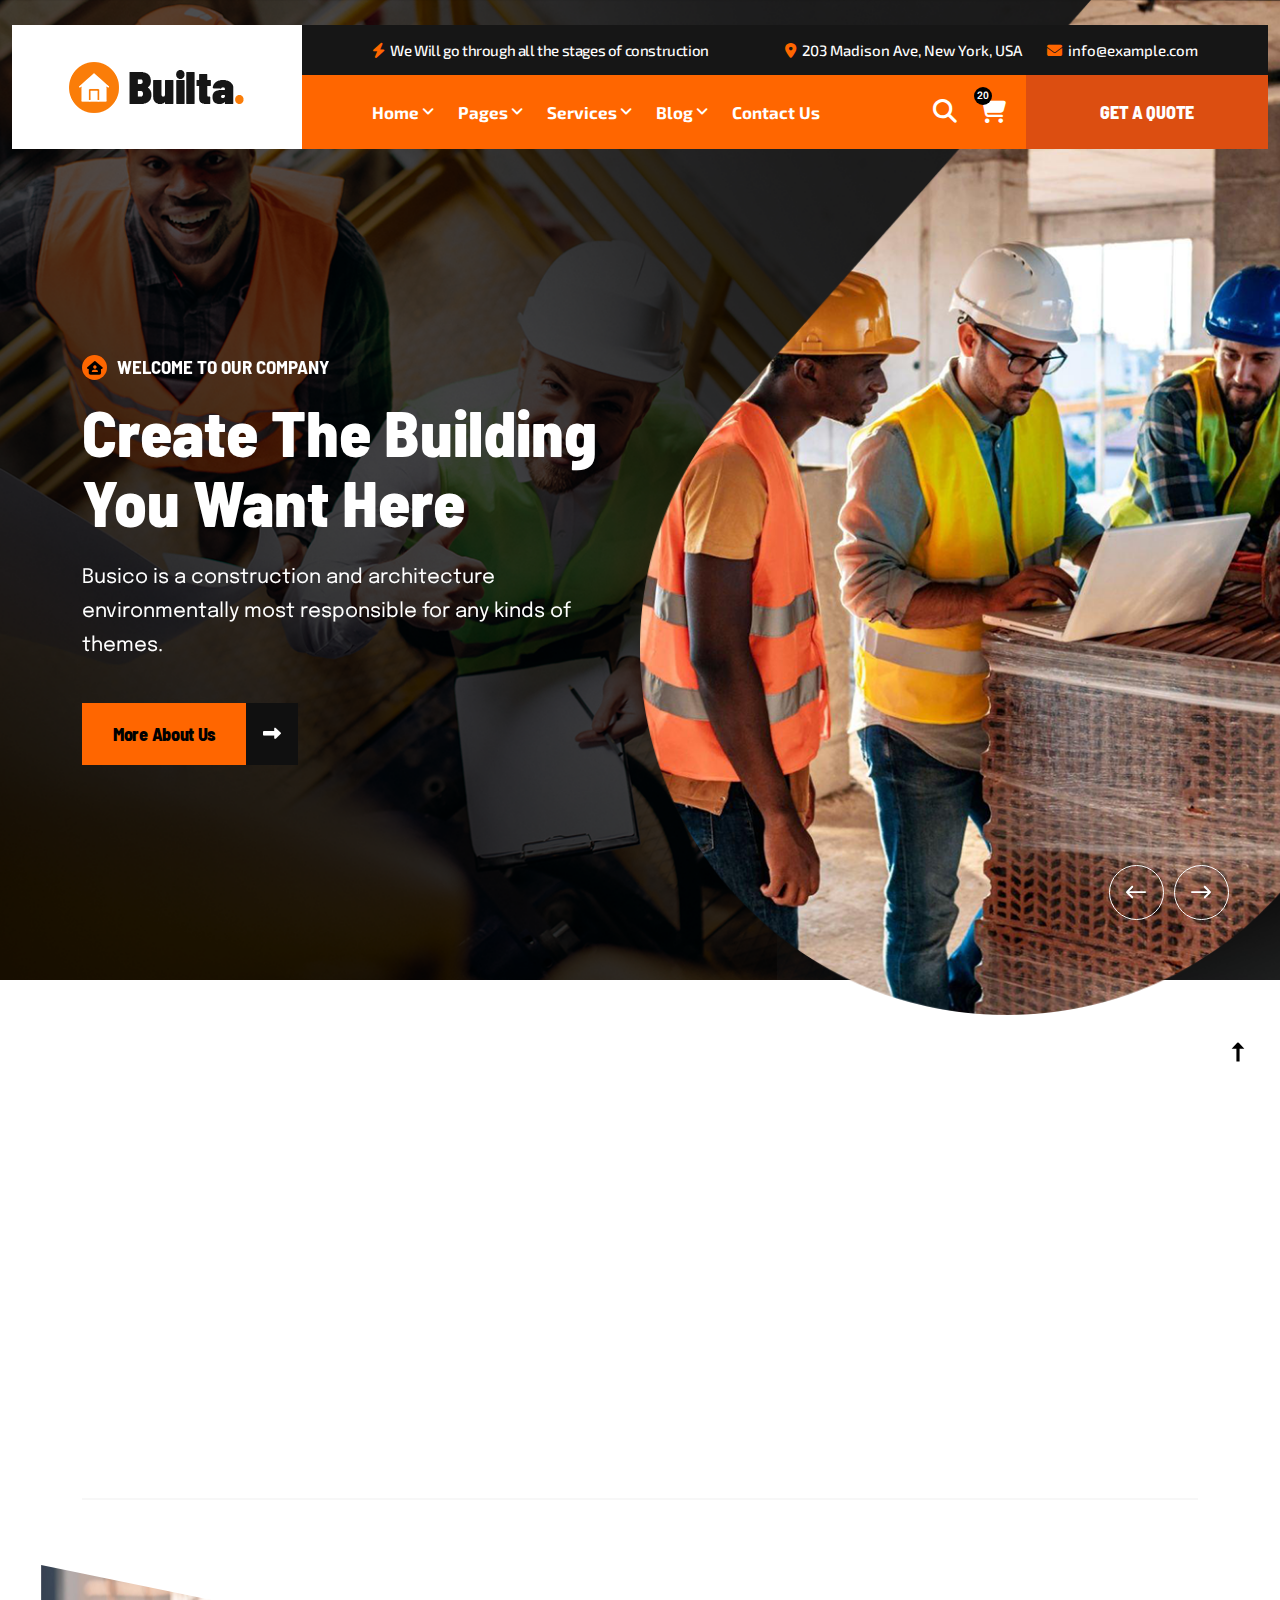
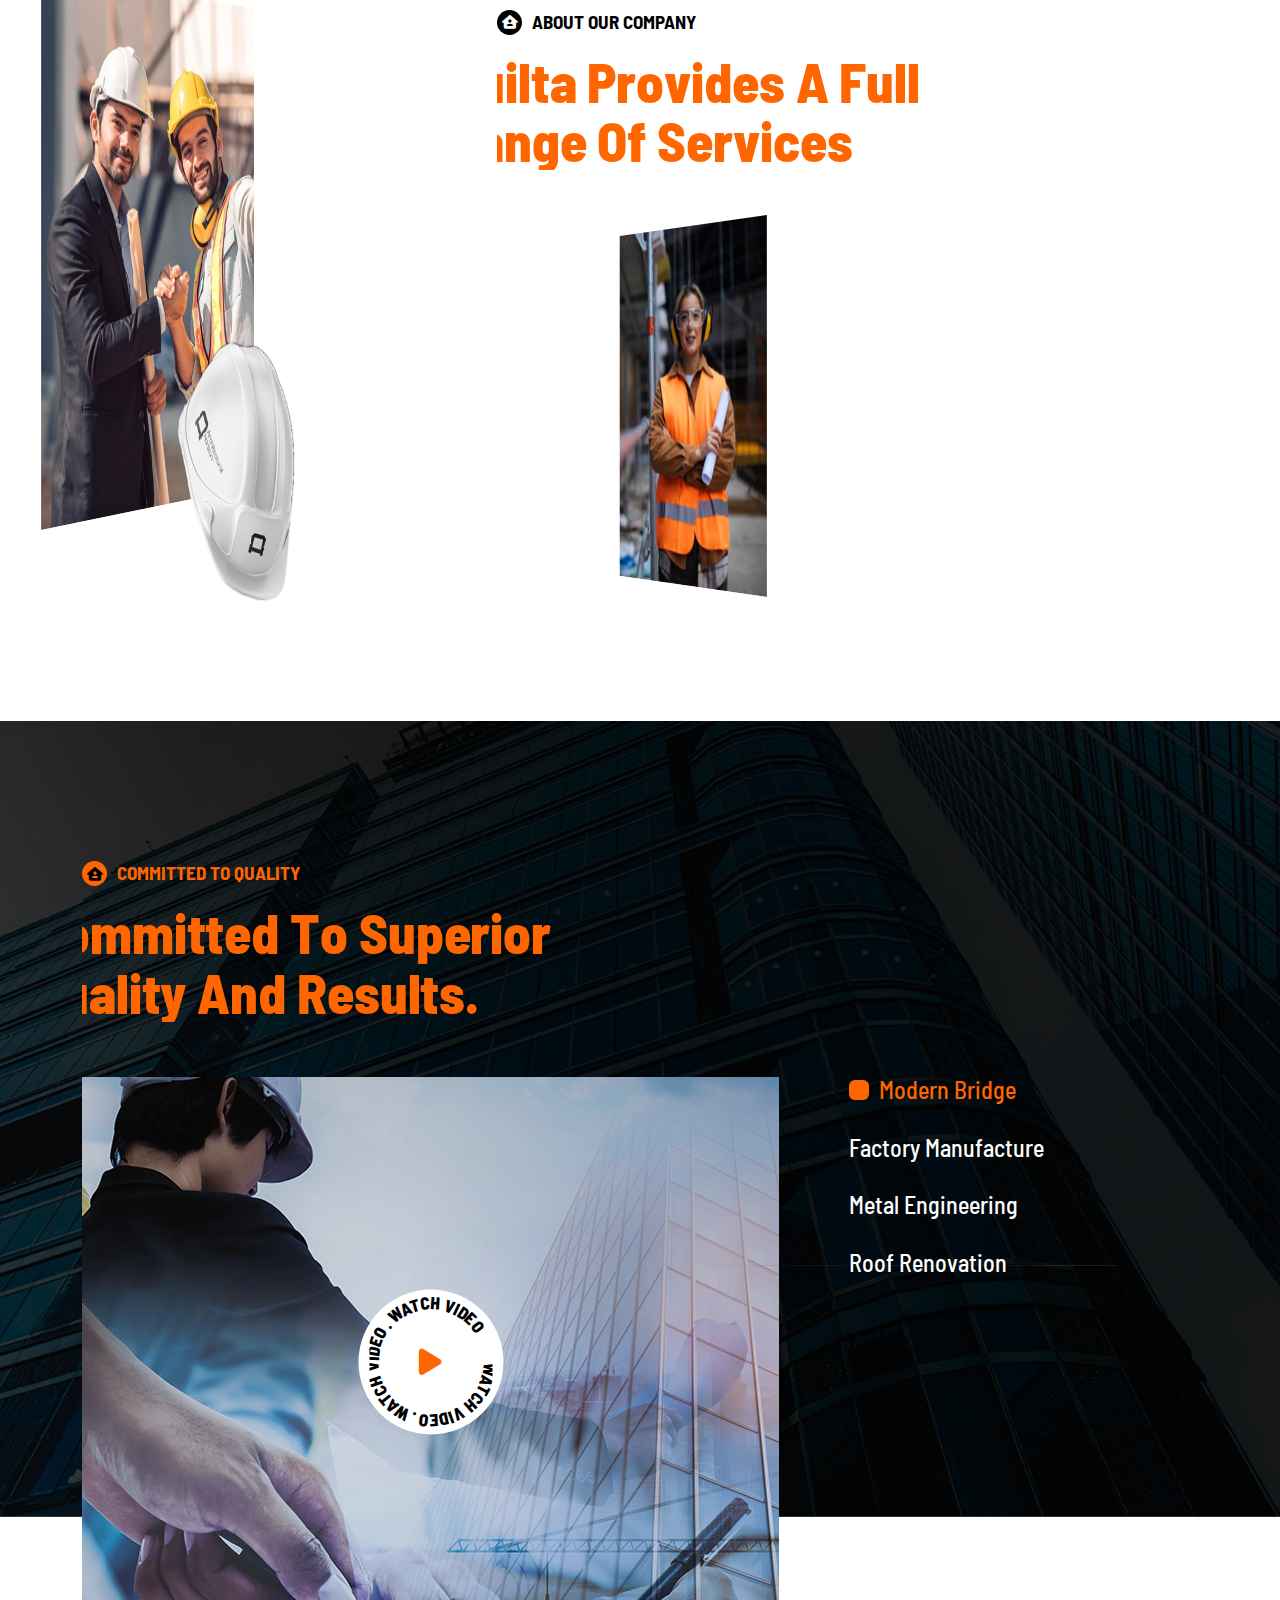
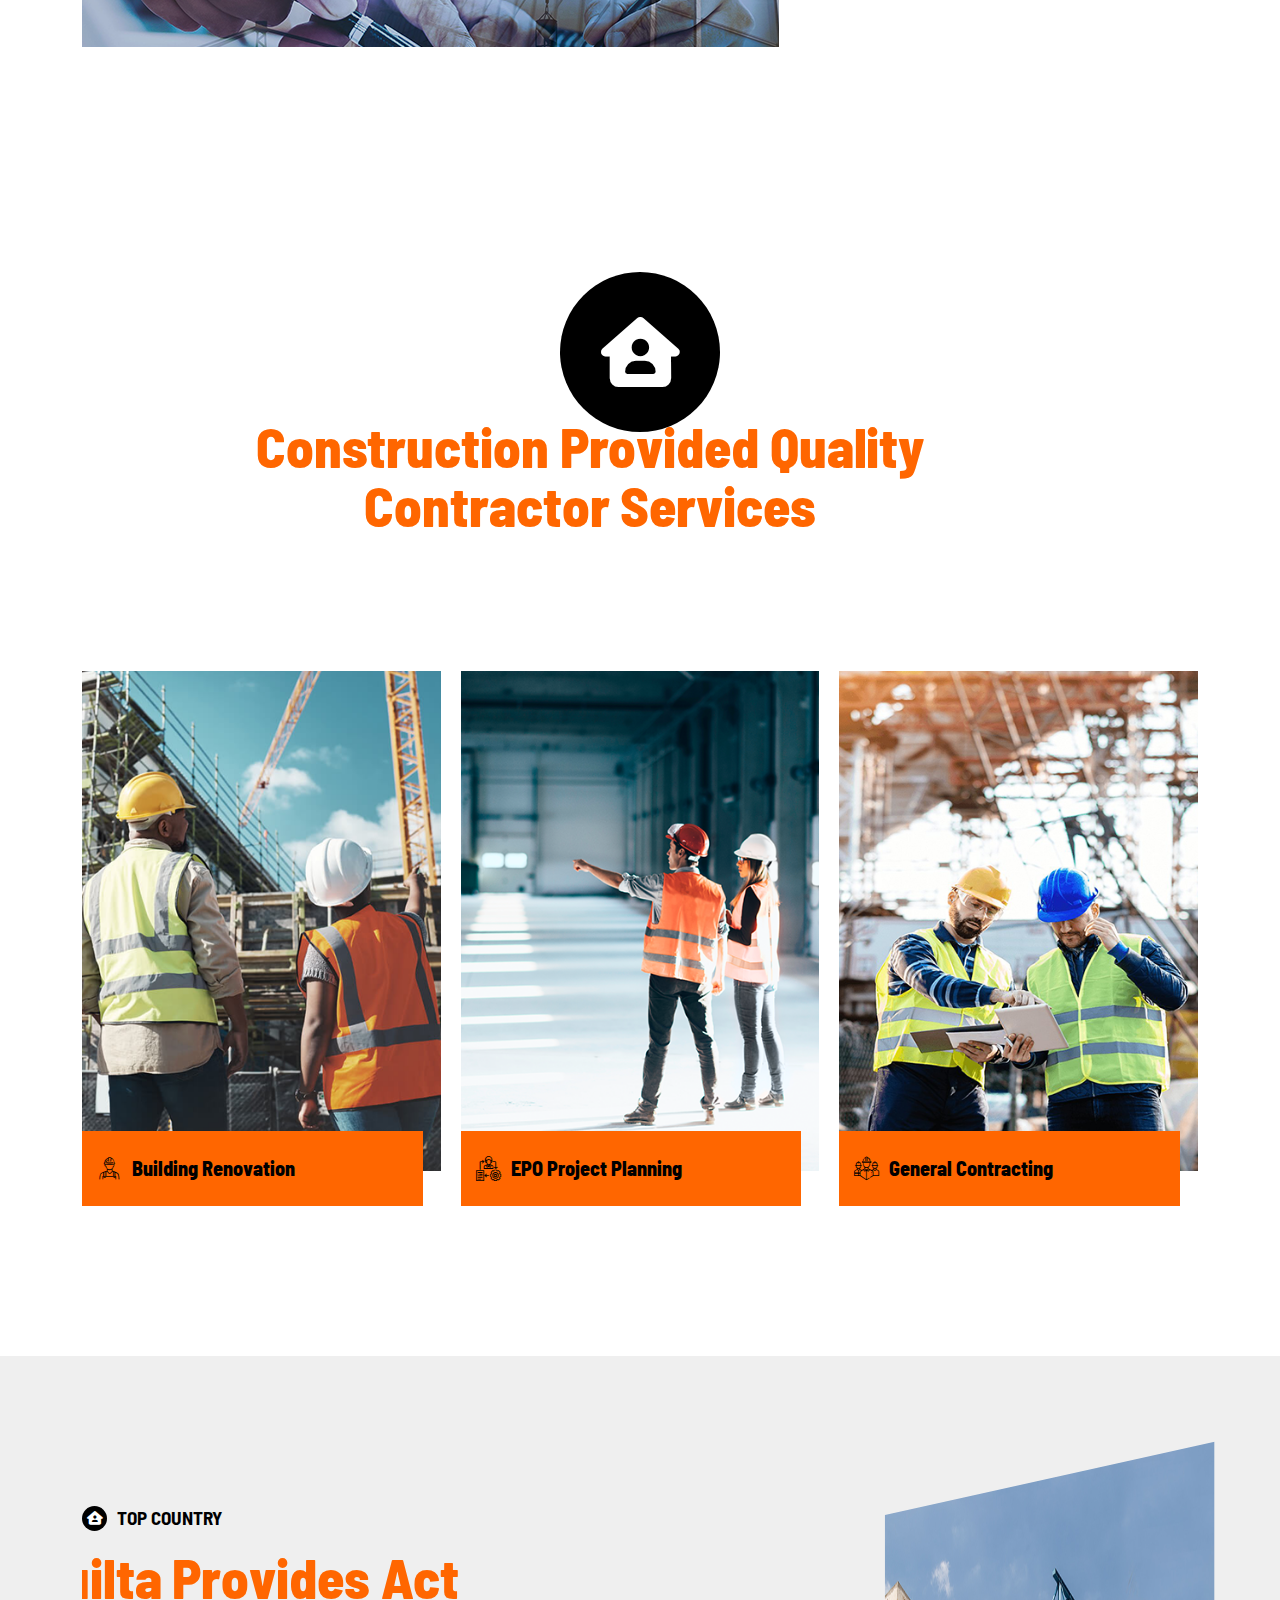
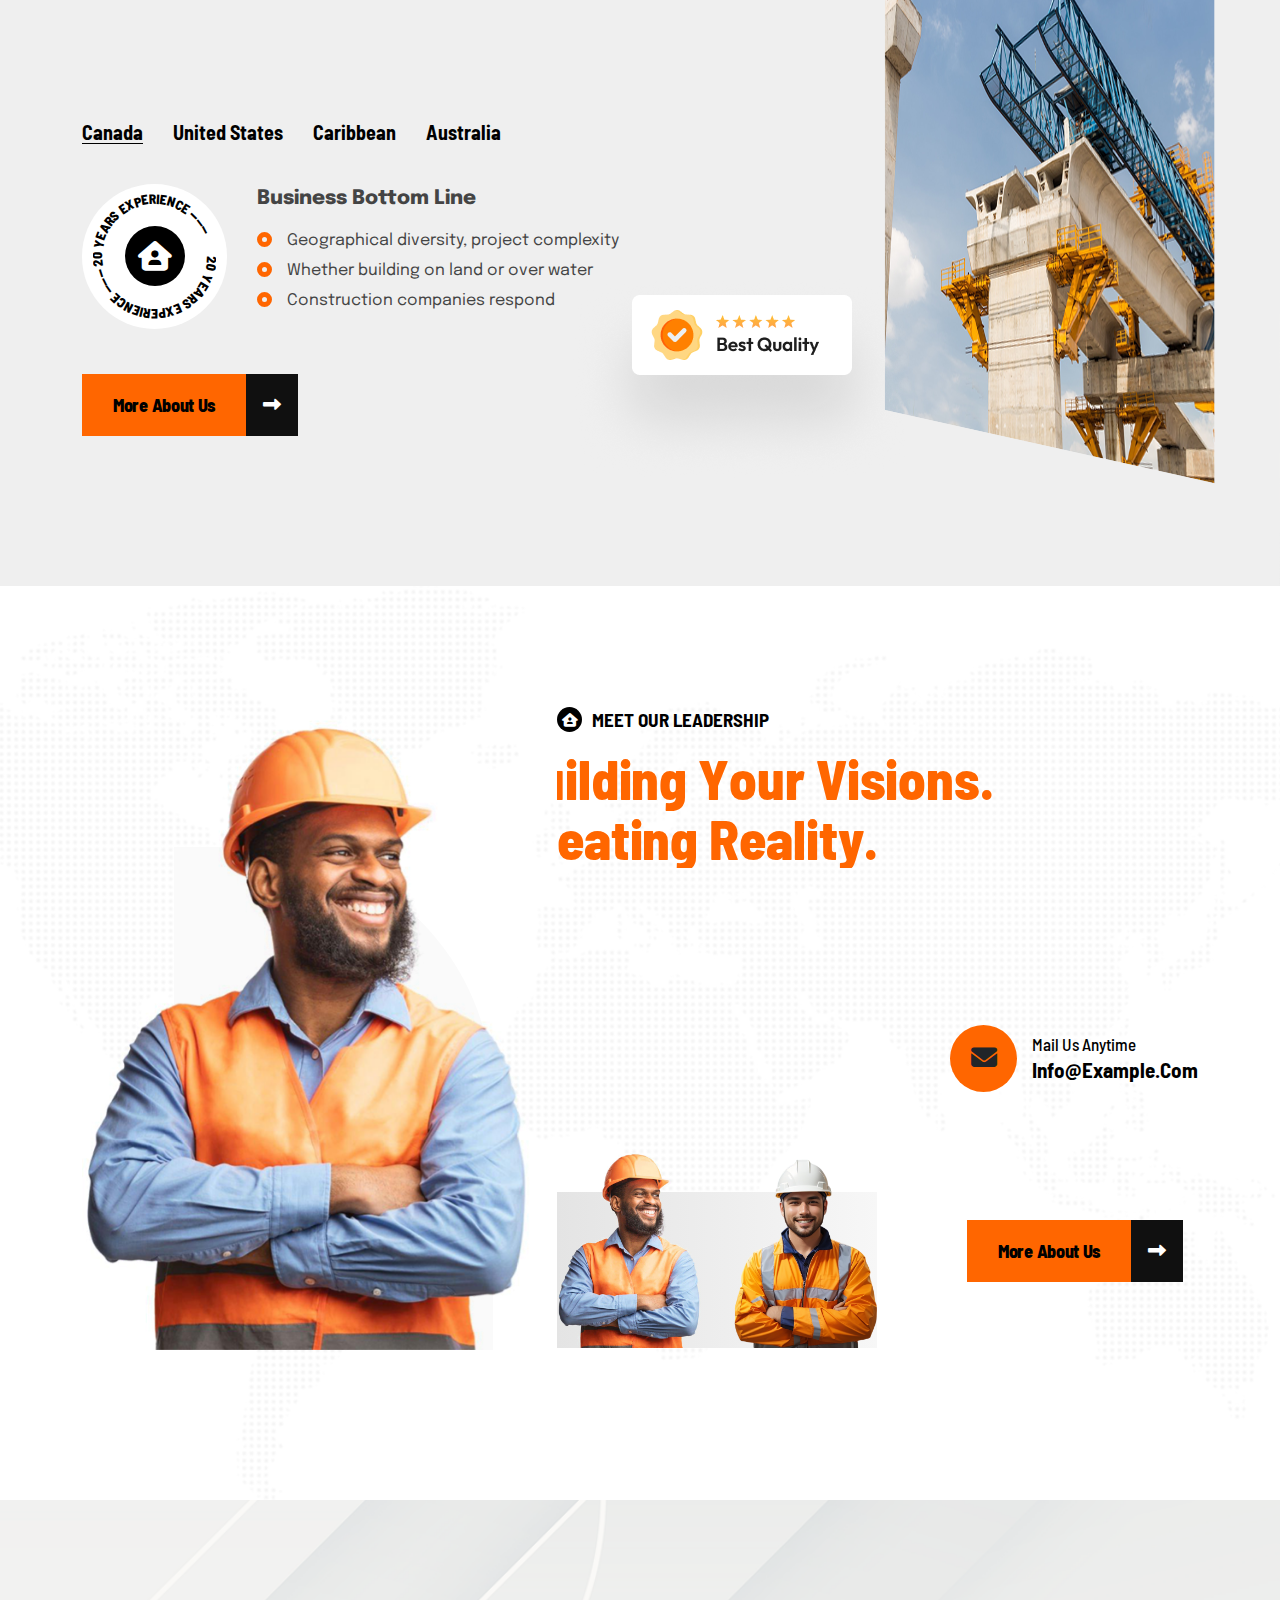
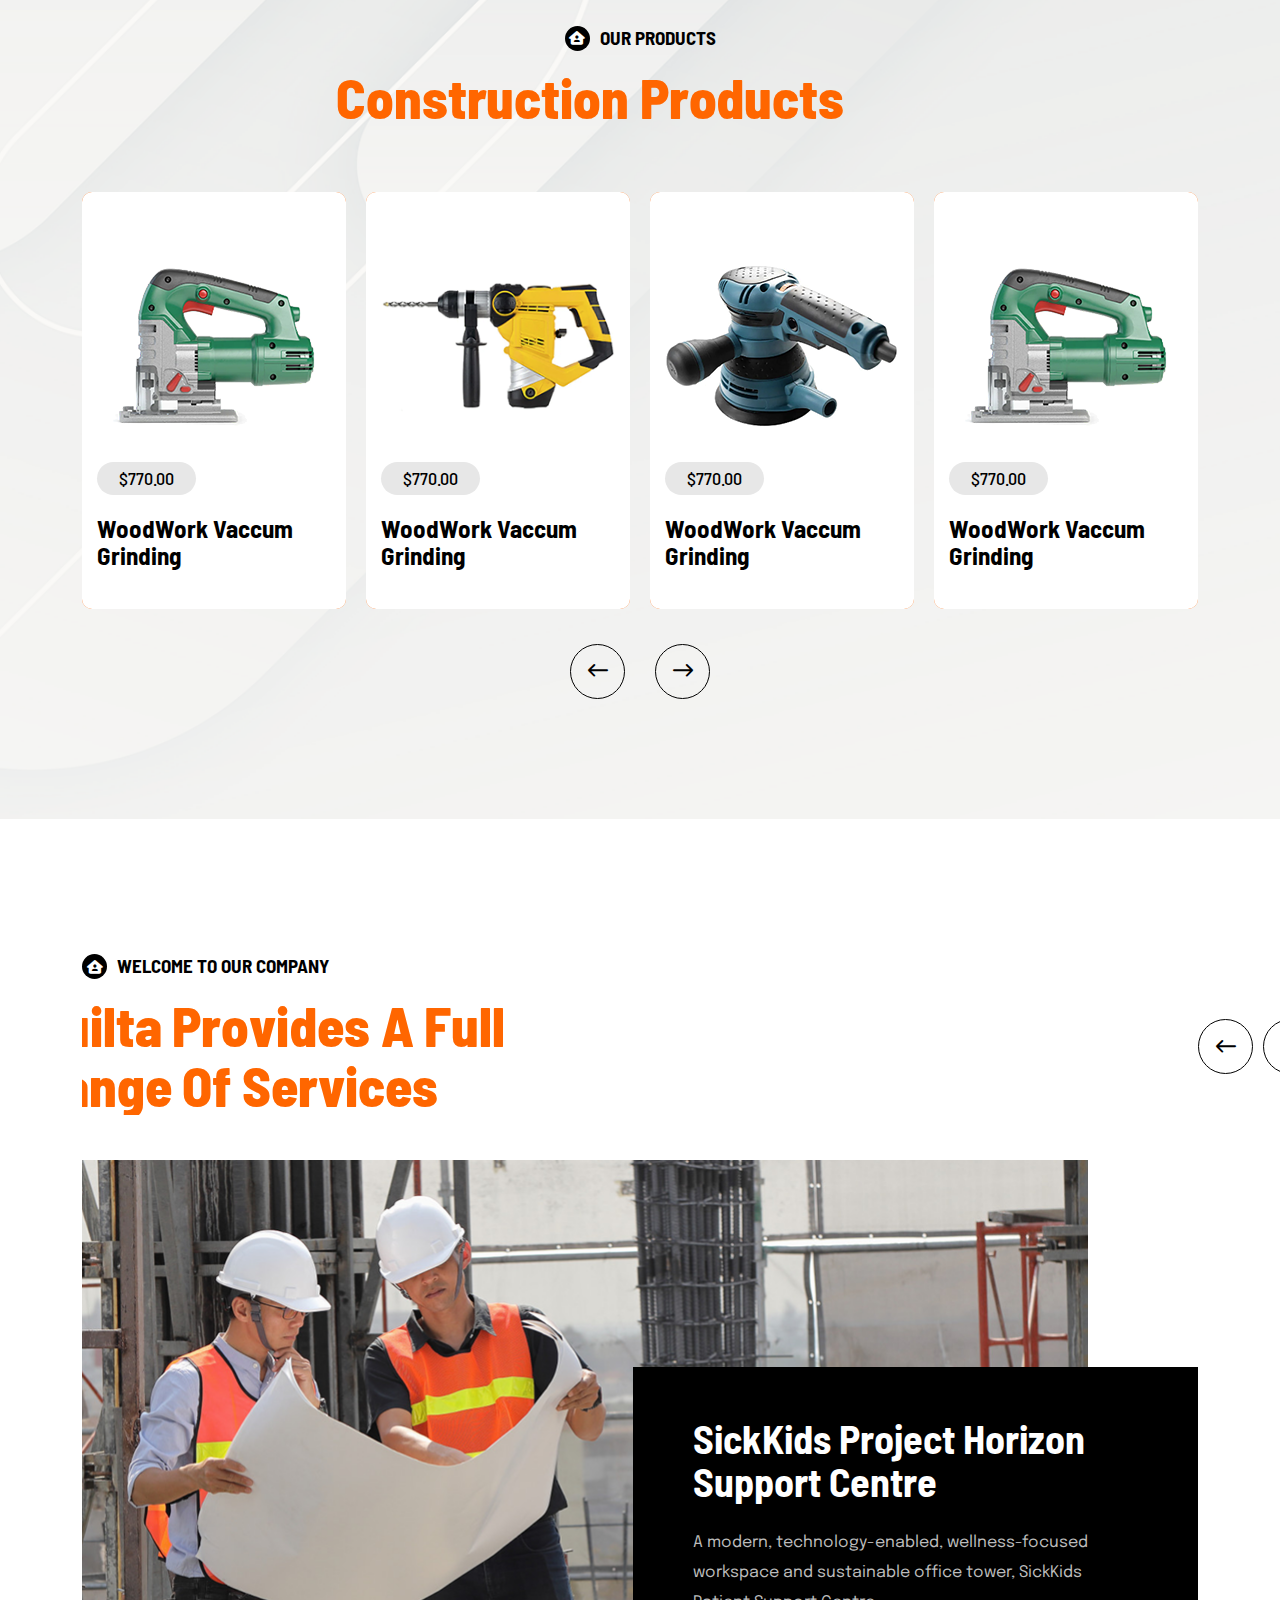
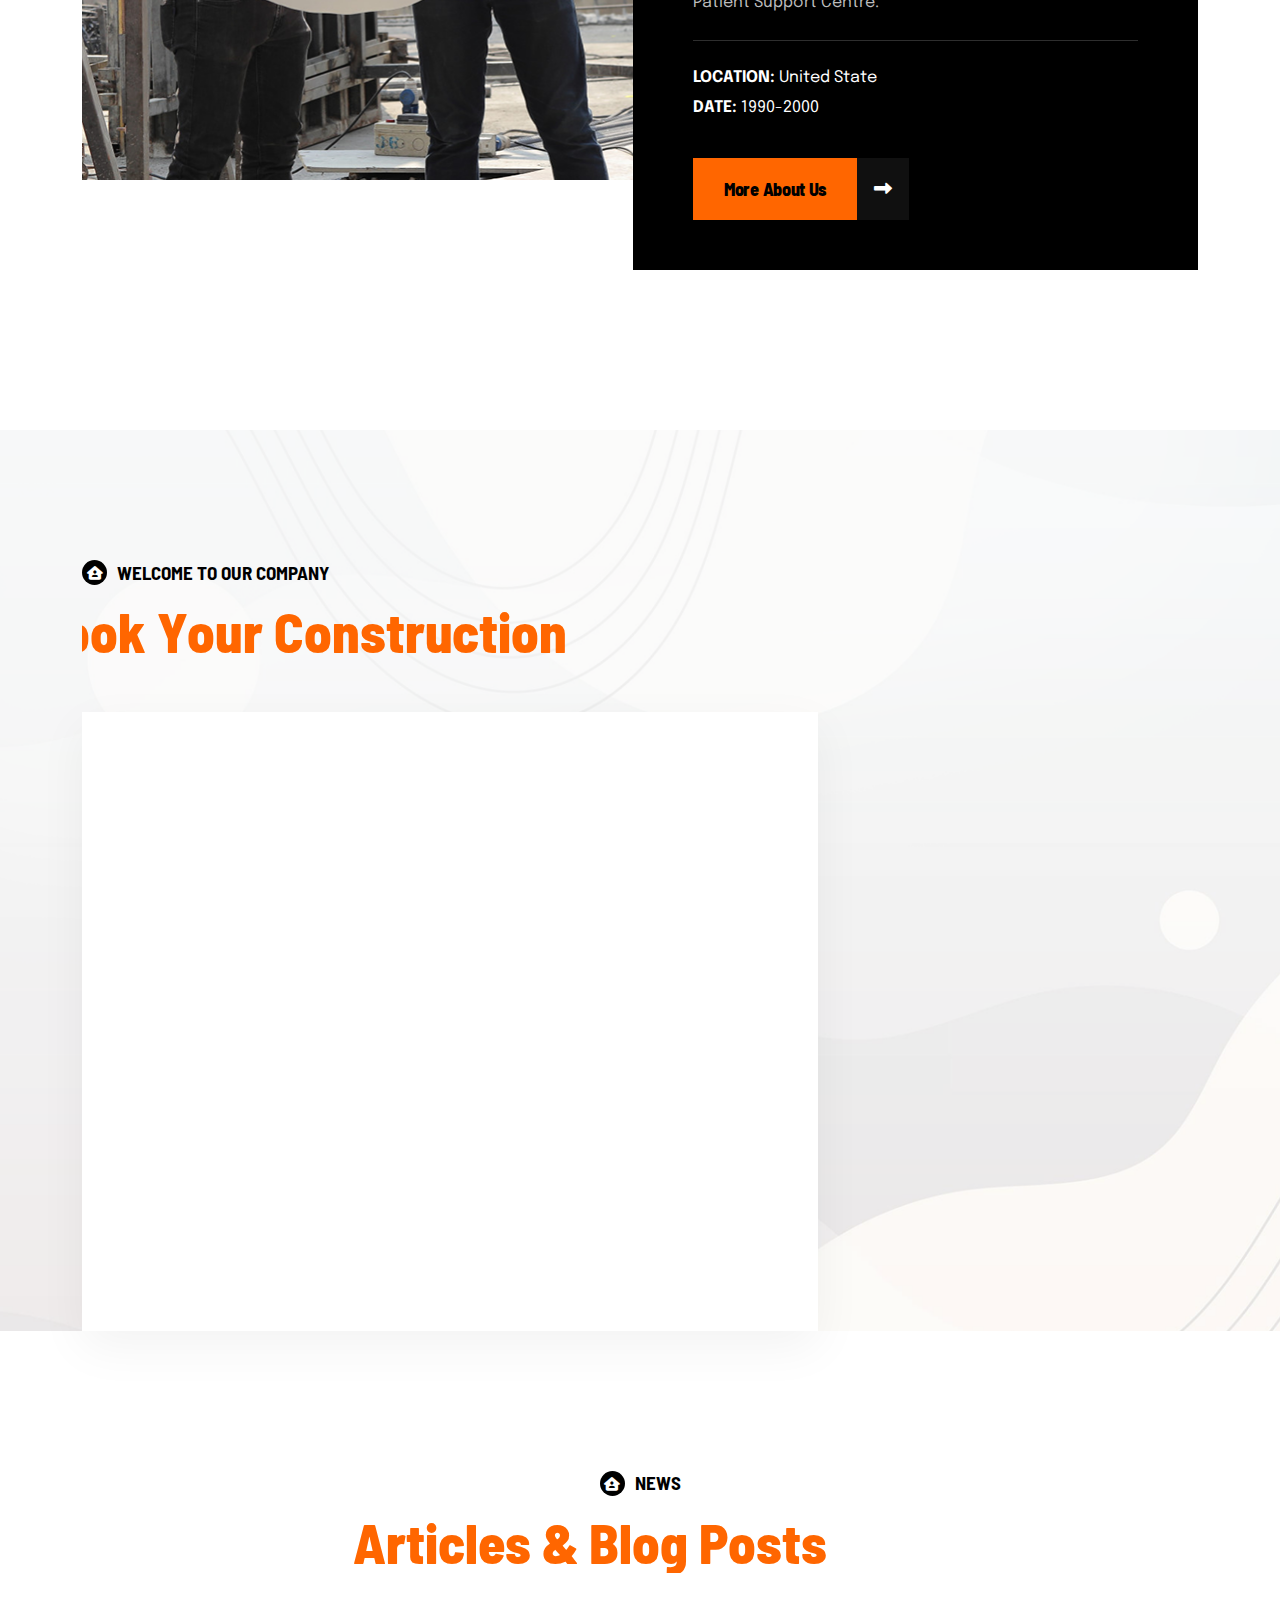
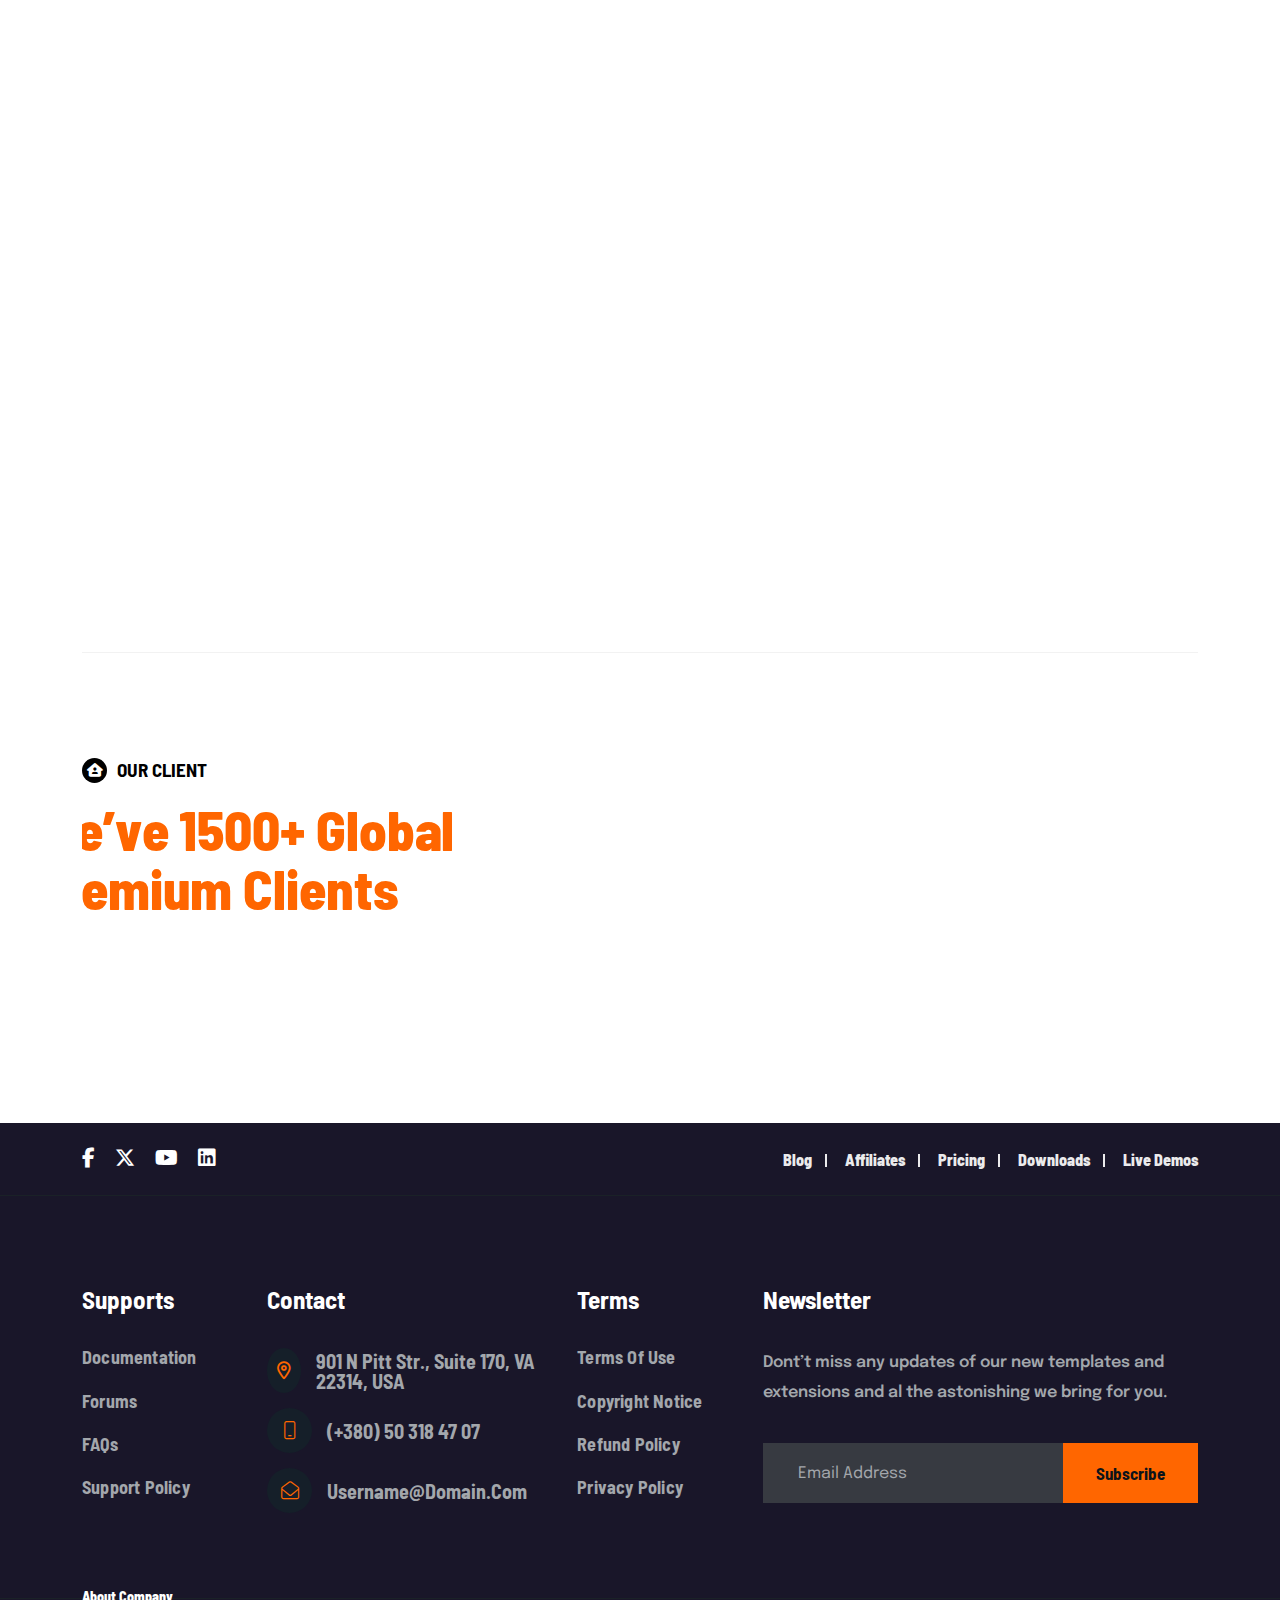
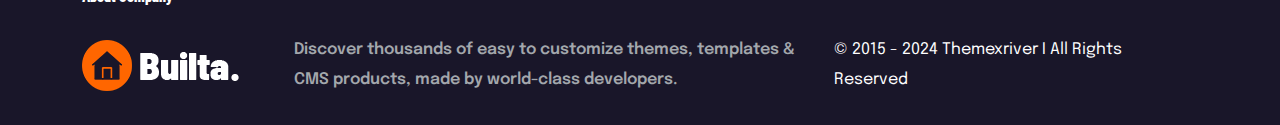
==== commit d9318a38: "h2-50%" ====
--- a/index.html
+++ b/index.html
@@ -35,9 +35,8 @@
                     </div>
                 </div>
             </div>
-            
         </div>
-        <!-- /PRELOADER -->
+        <!-- PRELOADER -->
 
         <!-- header-start -->
         <div class="blta-header-1-area">
--- a/assets/css/main.css
+++ b/assets/css/main.css
@@ -15,6 +15,7 @@
   --black-color: #000000;
   --white-color: #fff;
   --blta-pr-1: #ff6600;
+  --blta-pr-2: #fa7d09;
   --cube-1: cubic-bezier(.23,1,.32,1);
   --cube-2: cubic-bezier(0.31, -0.105, 0.43, 1.4);
 }
@@ -138,7 +139,7 @@
     border: none;
   }
   ::-webkit-scrollbar-thumb {
-    background: linear-gradient(36deg, #6400ed 0%, #f000ff 100%);
+    background: #FF6600;
     border-radius: 30px;
   }
 }
@@ -1906,6 +1907,12 @@
 .blta-btn-2:hover .icon {
   background-color: var(--blta-pr-1);
 }
+.blta-btn-2:is(.has-color-2)::before {
+  background: var(--blta-pr-2);
+}
+.blta-btn-2:is(.has-color-2):hover .icon {
+  background: var(--blta-pr-2);
+}
 
 @keyframes tilt-shaking {
   0% {
@@ -2056,6 +2063,42 @@
 /* 
     arrow-btn-1-end
 */
+/* 
+    phone-btn-1-start
+*/
+.blta-phone-1 {
+  font-size: 18px;
+  background: var(--blta-pr-2);
+  display: flex;
+  align-items: center;
+  gap: 18px;
+  padding-right: 30px;
+  perspective: 2000px;
+  transform-style: preserve-3d;
+  transition: 400ms var(--cube-1);
+}
+.blta-phone-1 .icon {
+  width: 50px;
+  height: 60px;
+  display: flex;
+  justify-content: center;
+  align-items: center;
+  font-size: 22px;
+  color: #fff;
+  background: #000;
+  transition: 400ms var(--cube-1);
+  transform-origin: right;
+}
+.blta-phone-1:hover {
+  color: #fff;
+}
+.blta-phone-1:hover .icon {
+  transform: rotate(10deg);
+}
+
+/* 
+    phone-btn-1-end
+*/
 /*
     all-button-css-end 
 */
@@ -2440,6 +2483,53 @@
 }
 
 /* 
+  header-1-css-end
+*/
+/* 
+  header-2-css-start
+*/
+.blta-header-2-area {
+  position: absolute;
+  width: 100%;
+  left: 0;
+  top: 30px;
+  background: transparent;
+  z-index: 8;
+}
+.blta-header-2-container {
+  max-width: 1745px;
+}
+.blta-header-2-action-link .gly-mobile-menu-btn-1 {
+  background: #000;
+  width: 55px;
+  height: 60px;
+  padding: 25px 15px;
+}
+
+.main-navigation:is(.has-home-2) .navbar-nav li:not(:last-child) {
+  margin-right: 55px;
+}
+@media only screen and (min-width: 992px) and (max-width: 1199px) {
+  .main-navigation:is(.has-home-2) .navbar-nav li:not(:last-child) {
+    margin-right: 18px;
+  }
+}
+.main-navigation:is(.has-home-2) .navbar-nav li a {
+  font-family: var(--blta-pr-font);
+  font-size: 20px;
+  font-weight: 600;
+}
+.main-navigation:is(.has-home-2) .navbar-nav li .dropdown-menu li {
+  margin-right: 0;
+}
+.main-navigation:is(.has-home-2) .navbar-nav li .dropdown-menu li a {
+  font-size: 18px;
+}
+
+/* 
+  header-2-css-end
+*/
+/* 
   sticky-header-css-start
 */
 .gly_sticky_header {
@@ -2931,6 +3021,203 @@
     hero-1-css-end
 */
 /* 
+    hero-2-css-start
+*/
+.blta-hero-2-area {
+  position: relative;
+}
+.blta-hero-2-bg-img {
+  position: absolute;
+  background: #000;
+  width: 100%;
+  height: 100%;
+}
+.blta-hero-2-bg-img-overly {
+  width: 100%;
+  height: 100%;
+  background: #000;
+  position: absolute;
+  top: 0;
+  left: 0;
+  z-index: 4;
+  opacity: 50%;
+  z-index: 2;
+}
+.blta-hero-2-bg-img .bg-plane {
+  position: absolute;
+  top: 0;
+  left: 0;
+  z-index: 1;
+  width: 30%;
+}
+.blta-hero-2-bg-img .bg-building {
+  position: absolute;
+  top: 0;
+  left: 0;
+  width: 100%;
+  height: 100%;
+  background: transparent;
+  z-index: 2;
+}
+.blta-hero-2-bg-img .bg-building img {
+  transform-origin: top;
+}
+.blta-hero-2-bg-img .bg-sky {
+  height: 100%;
+  width: 100%;
+}
+.blta-hero-2-bg-shape {
+  position: absolute;
+  bottom: -10px;
+  left: 0;
+  width: 100%;
+  z-index: 3;
+  height: 800px;
+}
+.blta-hero-2-bg-shape .shape-1 {
+  width: 100%;
+  height: 790px;
+}
+.blta-hero-2-bg-shape .shape-2 {
+  position: absolute;
+  right: 8%;
+  bottom: 11%;
+  width: 39%;
+}
+
+.blta-hero-2-content {
+  padding-top: 340px;
+  padding-bottom: 180px;
+  text-align: right;
+  perspective: 2000px;
+  transform-style: preserve-3d;
+}
+@media only screen and (min-width: 768px) and (max-width: 991px), (max-width: 767px) {
+  .blta-hero-2-content {
+    padding-top: 250px;
+    padding-bottom: 50px;
+  }
+}
+.blta-hero-2-title-3 {
+  font-size: 50px;
+  color: var(--blta-pr-2);
+  margin-bottom: -50px;
+  transform-origin: right;
+  transition: var(--cube-2);
+}
+@media only screen and (min-width: 1200px) and (max-width: 1399px) {
+  .blta-hero-2-title-3 {
+    font-size: 45px;
+  }
+}
+@media only screen and (min-width: 992px) and (max-width: 1199px), only screen and (min-width: 768px) and (max-width: 991px) {
+  .blta-hero-2-title-3 {
+    font-size: 40px;
+    margin-bottom: -20px;
+  }
+}
+@media (max-width: 767px) {
+  .blta-hero-2-title-3 {
+    font-size: 26px;
+    margin-bottom: 0;
+  }
+}
+@media only screen and (min-width: 576px) and (max-width: 767px) {
+  .blta-hero-2-title-3 {
+    font-size: 35px;
+    margin-bottom: 0;
+  }
+}
+.blta-hero-2-title-2 {
+  font-size: 160px;
+  margin-bottom: -51px;
+  transform-origin: right;
+  transition: var(--cube-2);
+}
+@media only screen and (min-width: 1200px) and (max-width: 1399px) {
+  .blta-hero-2-title-2 {
+    font-size: 140px;
+    margin-bottom: -40px;
+  }
+}
+@media only screen and (min-width: 992px) and (max-width: 1199px), only screen and (min-width: 768px) and (max-width: 991px) {
+  .blta-hero-2-title-2 {
+    font-size: 120px;
+    margin-bottom: -30px;
+  }
+}
+@media (max-width: 767px) {
+  .blta-hero-2-title-2 {
+    font-size: 70px;
+    margin-bottom: 0;
+  }
+}
+@media only screen and (min-width: 576px) and (max-width: 767px) {
+  .blta-hero-2-title-2 {
+    font-size: 100px;
+    margin-bottom: 0;
+  }
+}
+.blta-hero-2-title-1 {
+  font-size: 180px;
+  color: var(--blta-pr-2);
+  margin-bottom: -10px;
+  transform-origin: right;
+  transition: var(--cube-2);
+}
+@media only screen and (min-width: 1200px) and (max-width: 1399px) {
+  .blta-hero-2-title-1 {
+    font-size: 160px;
+    margin-bottom: 0px;
+  }
+}
+@media only screen and (min-width: 992px) and (max-width: 1199px), only screen and (min-width: 768px) and (max-width: 991px) {
+  .blta-hero-2-title-1 {
+    font-size: 140px;
+    margin-bottom: 0;
+  }
+}
+@media (max-width: 767px) {
+  .blta-hero-2-title-1 {
+    font-size: 80px;
+    margin-bottom: 0;
+  }
+}
+@media only screen and (min-width: 576px) and (max-width: 767px) {
+  .blta-hero-2-title-1 {
+    font-size: 120px;
+    margin-bottom: 0;
+  }
+}
+.blta-hero-2-disc {
+  font-size: 20px;
+  line-height: 34px;
+  margin-bottom: 25px;
+  transform-origin: right;
+  transition: var(--cube-2);
+}
+.blta-hero-2-btn {
+  padding-right: 52px;
+  transform-origin: right;
+  transition: var(--cube-2);
+}
+.blta-hero-2-img {
+  margin-right: -30px;
+  display: flex;
+  justify-content: end;
+  height: 100%;
+  align-items: end;
+}
+@media only screen and (min-width: 992px) and (max-width: 1199px), only screen and (min-width: 768px) and (max-width: 991px), (max-width: 767px) {
+  .blta-hero-2-img {
+    margin-right: 0px;
+  }
+}
+
+/* 
+    hero-2-css-end
+*/
+/* 
     services-1-start
 */
 .blta-services-1-border-bottom {
@@ -2987,6 +3274,133 @@
 /* 
     services-1-end
 */
+/* 
+    services-2-start
+*/
+.blta-services-2-area {
+  position: relative;
+  z-index: 1;
+}
+.blta-services-2-il-1 {
+  position: absolute;
+  right: 0;
+  bottom: 0;
+  z-index: -1;
+  width: 41%;
+}
+.blta-services-2-section-title .icon {
+  display: inline-block;
+  width: 35px;
+  height: 35px;
+  background: #000;
+  border-radius: 50%;
+  line-height: 35px;
+  font-size: 20px;
+  color: #fff;
+}
+.blta-services-2-section-title .blta-subtitle-1 {
+  justify-content: center;
+  color: #444444;
+}
+.blta-services-2-grid {
+  display: grid;
+  grid-template-columns: 1fr 1fr 1fr;
+}
+@media only screen and (min-width: 768px) and (max-width: 991px) {
+  .blta-services-2-grid {
+    grid-template-columns: 1fr 1fr;
+  }
+}
+@media (max-width: 767px) {
+  .blta-services-2-grid {
+    grid-template-columns: 1fr;
+  }
+}
+@media only screen and (min-width: 576px) and (max-width: 767px) {
+  .blta-services-2-grid {
+    grid-template-columns: 1fr 1fr;
+  }
+}
+.blta-services-2-card {
+  background: #fff;
+  border-bottom: 1px solid #CECECE;
+  border-right: 1px solid #CECECE;
+  padding: 55px 75px;
+}
+@media only screen and (min-width: 1200px) and (max-width: 1399px) {
+  .blta-services-2-card {
+    padding: 55px 45px;
+  }
+}
+@media only screen and (min-width: 992px) and (max-width: 1199px), only screen and (min-width: 768px) and (max-width: 991px) {
+  .blta-services-2-card {
+    padding: 55px 25px;
+  }
+}
+@media (max-width: 767px) {
+  .blta-services-2-card {
+    padding: 55px 25px;
+    border: 1px solid #CECECE;
+  }
+}
+@media only screen and (min-width: 576px) and (max-width: 767px) {
+  .blta-services-2-card {
+    padding: 55px 25px;
+    border-bottom: 1px solid #CECECE;
+    border-right: 1px solid #CECECE;
+  }
+}
+.blta-services-2-card:nth-child(1) {
+  border-left: 1px solid #CECECE;
+  border-top: 1px solid #CECECE;
+}
+.blta-services-2-card:nth-child(2) {
+  border-top: 1px solid #CECECE;
+}
+.blta-services-2-card:nth-child(3) {
+  border-top: none;
+  border-right: none;
+  border-left: 1px solid #CECECE;
+}
+.blta-services-2-card:nth-child(4) {
+  border-left: 1px solid #CECECE;
+}
+.blta-services-2-card:nth-child(5) {
+  border-left: 1px solid #CECECE;
+}
+.blta-services-2-card .card-title {
+  display: flex;
+  font-size: 28px;
+  gap: 15px;
+  align-items: center;
+  margin-bottom: 25px;
+}
+.blta-services-2-card .card-title i {
+  font-size: 70px;
+}
+@media (max-width: 767px) {
+  .blta-services-2-card .card-title i {
+    font-size: 40px;
+  }
+}
+@media (max-width: 767px) {
+  .blta-services-2-card .card-title {
+    font-size: 22px;
+  }
+}
+.blta-services-2-card .card-para {
+  line-height: 28px;
+}
+.blta-services-2-card:hover .card-title i {
+  animation: jello 1s;
+}
+
+/* 
+    services-2-end
+*/
+/* 
+    about-1-start
+*/
 .blta-about-1-section-title {
   padding-left: 35px;
   max-width: 600px;
@@ -3050,6 +3464,185 @@
   color: #000;
 }
 
+/* 
+    about-1-end
+*/
+/* 
+    about-2-start
+*/
+.blta-about-2-left-grid {
+  display: grid;
+  grid-template-columns: 1.1fr 0.8fr 1.1fr;
+  grid-template-rows: 1fr 0.9fr 0.8fr 1fr;
+  padding-right: 40px;
+}
+@media only screen and (min-width: 1200px) and (max-width: 1399px), only screen and (min-width: 992px) and (max-width: 1199px), only screen and (min-width: 768px) and (max-width: 991px) {
+  .blta-about-2-left-grid {
+    padding-right: 0px;
+  }
+}
+@media (max-width: 767px) {
+  .blta-about-2-left-grid {
+    padding-right: 0px;
+    gap: 15px;
+    grid-template-columns: 1fr;
+    grid-template-rows: 1fr 1fr auto;
+    grid-template-areas: "item-1" "item-2" "item-3";
+  }
+}
+@media only screen and (min-width: 576px) and (max-width: 767px) {
+  .blta-about-2-left-grid {
+    gap: 0px;
+    padding-right: 0px;
+    grid-template-columns: 1.1fr 0.8fr 1.1fr;
+    grid-template-rows: 1fr 0.9fr 0.8fr 1fr;
+  }
+}
+.blta-about-2-left-grid .item-1 {
+  grid-area: 1/2/4/4;
+}
+@media (max-width: 767px) {
+  .blta-about-2-left-grid .item-1 {
+    grid-area: item-1;
+  }
+}
+@media only screen and (min-width: 576px) and (max-width: 767px) {
+  .blta-about-2-left-grid .item-1 {
+    grid-area: 1/2/4/4;
+  }
+}
+.blta-about-2-left-grid .item-2 {
+  grid-area: 2/1/5/3;
+}
+@media (max-width: 767px) {
+  .blta-about-2-left-grid .item-2 {
+    grid-area: item-2;
+  }
+}
+@media only screen and (min-width: 576px) and (max-width: 767px) {
+  .blta-about-2-left-grid .item-2 {
+    grid-area: 2/1/5/3;
+  }
+}
+.blta-about-2-left-grid .item-3 {
+  grid-area: 4/3/5/4;
+}
+@media (max-width: 767px) {
+  .blta-about-2-left-grid .item-3 {
+    grid-area: item-3;
+  }
+}
+@media only screen and (min-width: 576px) and (max-width: 767px) {
+  .blta-about-2-left-grid .item-3 {
+    grid-area: 4/3/5/4;
+  }
+}
+.blta-about-2-img {
+  height: 475px;
+  padding: 20px;
+  border: 2px #E7E5E5;
+  border-style: dashed;
+  background: #fff;
+}
+@media (max-width: 767px) {
+  .blta-about-2-img {
+    height: 375px;
+  }
+}
+@media only screen and (min-width: 576px) and (max-width: 767px) {
+  .blta-about-2-img {
+    height: 475px;
+  }
+}
+.blta-about-2-img:nth-child(1) {
+  position: relative;
+  z-index: 1;
+}
+.blta-about-2-happy-customer {
+  font-size: 80px;
+  display: flex;
+  align-items: center;
+  color: var(--blta-pr-2);
+}
+@media only screen and (min-width: 1200px) and (max-width: 1399px), only screen and (min-width: 992px) and (max-width: 1199px), only screen and (min-width: 768px) and (max-width: 991px), (max-width: 767px) {
+  .blta-about-2-happy-customer {
+    font-size: 50px;
+  }
+}
+.blta-about-2-happy-customer .text {
+  display: inline-block;
+  font-size: 22px;
+  padding-left: 15px;
+  color: #000;
+}
+.blta-about-2-content {
+  margin-right: -50px;
+  padding-top: 20px;
+}
+@media only screen and (min-width: 1400px) and (max-width: 1599px), only screen and (min-width: 1200px) and (max-width: 1399px) {
+  .blta-about-2-content {
+    margin-right: 0px;
+  }
+}
+@media only screen and (min-width: 992px) and (max-width: 1199px), only screen and (min-width: 768px) and (max-width: 991px), (max-width: 767px) {
+  .blta-about-2-content {
+    margin-right: 0px;
+    padding-top: 50px;
+  }
+}
+.blta-about-2-content .inner-div {
+  gap: 35px;
+}
+@media (max-width: 767px) {
+  .blta-about-2-content .inner-div {
+    flex-wrap: wrap;
+  }
+}
+@media only screen and (min-width: 576px) and (max-width: 767px) {
+  .blta-about-2-content .inner-div {
+    flex-wrap: nowrap;
+  }
+}
+.blta-about-2-content .blta-ply-btn-1 {
+  width: 160px;
+  height: 160px;
+}
+.blta-about-2-content .blta-ply-btn-1-svg {
+  font-size: 23px;
+  width: 90%;
+}
+.blta-about-2-content .blta-ply-btn-1-icon-home {
+  width: 60px;
+  height: 60px;
+  background: #000;
+  display: flex;
+  align-items: center;
+  justify-content: center;
+  border-radius: 50%;
+  color: #fff;
+}
+.blta-about-2-content .blta-list-1-title {
+  color: #000;
+}
+.blta-about-2-content .blta-list-1-item {
+  padding-left: 25px;
+}
+.blta-about-2-content .blta-list-1-item::after {
+  width: 12px;
+  height: 12px;
+  border: 2px solid #444444;
+  top: 8px;
+}
+.blta-about-2-btn {
+  gap: 30px;
+}
+.blta-about-2-btn .blta-btn-2 {
+  margin-right: 52px;
+}
+
+/* 
+    about-2-end
+*/
 /* 
     categories-start
 */
@@ -3919,6 +4512,127 @@
 
 /* 
     range-1-end
+*/
+/* 
+    range-2-start
+*/
+.blta-range-2-area {
+  position: relative;
+  z-index: 1;
+}
+.blta-range-2-bg-img {
+  width: 100%;
+  height: 100%;
+  top: 0;
+  left: 0;
+  position: absolute;
+  z-index: -1;
+}
+.blta-range-2-item {
+  position: relative;
+  z-index: 1;
+}
+.blta-range-2-item .item-img {
+  max-width: 1080px;
+  margin-left: auto;
+  height: 640px;
+  position: relative;
+  z-index: 1;
+}
+.blta-range-2-item .item-img::after {
+  content: "";
+  width: 100%;
+  height: 100%;
+  position: absolute;
+  top: 0;
+  left: 0;
+  background: linear-gradient(90deg, rgb(0, 0, 0) 0%, rgba(0, 212, 255, 0) 100%);
+  opacity: 0.9;
+}
+.blta-range-2-item .content {
+  position: absolute;
+  left: 0;
+  top: 50%;
+  transform: translateY(-50%);
+  z-index: 1;
+  max-width: 510px;
+}
+.blta-range-2-item .blta-section-title-1 {
+  font-size: 75px;
+}
+@media only screen and (min-width: 1400px) and (max-width: 1599px) {
+  .blta-range-2-item .blta-section-title-1 {
+    font-size: 65px;
+  }
+}
+@media only screen and (min-width: 1200px) and (max-width: 1399px) {
+  .blta-range-2-item .blta-section-title-1 {
+    font-size: 55px;
+  }
+}
+@media only screen and (min-width: 992px) and (max-width: 1199px) {
+  .blta-range-2-item .blta-section-title-1 {
+    font-size: 45px;
+  }
+}
+@media only screen and (min-width: 768px) and (max-width: 991px) {
+  .blta-range-2-item .blta-section-title-1 {
+    font-size: 40px;
+  }
+}
+@media (max-width: 767px) {
+  .blta-range-2-item .blta-section-title-1 {
+    font-size: 30px;
+  }
+}
+@media only screen and (min-width: 576px) and (max-width: 767px) {
+  .blta-range-2-item .blta-section-title-1 {
+    font-size: 35px;
+  }
+}
+.blta-range-2-item .blta-para-1 {
+  margin-bottom: 40px;
+}
+.blta-range-2-item .play-btn {
+  display: inline-block;
+  width: 77px;
+  height: 77px;
+  background: var(--blta-pr-2);
+  border-radius: 50%;
+  text-align: center;
+  line-height: 85px;
+  font-size: 32px;
+  color: #fff;
+  margin-bottom: 30px;
+}
+.blta-range-2-item .blta-subtitle-1 {
+  transform: translateY(100px);
+  opacity: 0;
+  transition: 600ms var(--cube-2);
+}
+.blta-range-2-item .play-btn {
+  transform: translateY(100px);
+  opacity: 0;
+  transition: 600ms var(--cube-2);
+}
+.blta-range-2-item .blta-para-1 {
+  transform: translateY(100px);
+  opacity: 0;
+  transition: 600ms var(--cube-2);
+}
+.blta-range-2-item .blta-section-title-1 {
+  transform: translateY(100px);
+  opacity: 0;
+  transition: 600ms var(--cube-2);
+}
+.blta-range-2-item .btn-wrap {
+  transform: translateY(100px);
+  opacity: 0;
+  transition: 600ms var(--cube-2);
+}
+
+/* 
+    range-2-end
 */
 /* 
     price-1-start
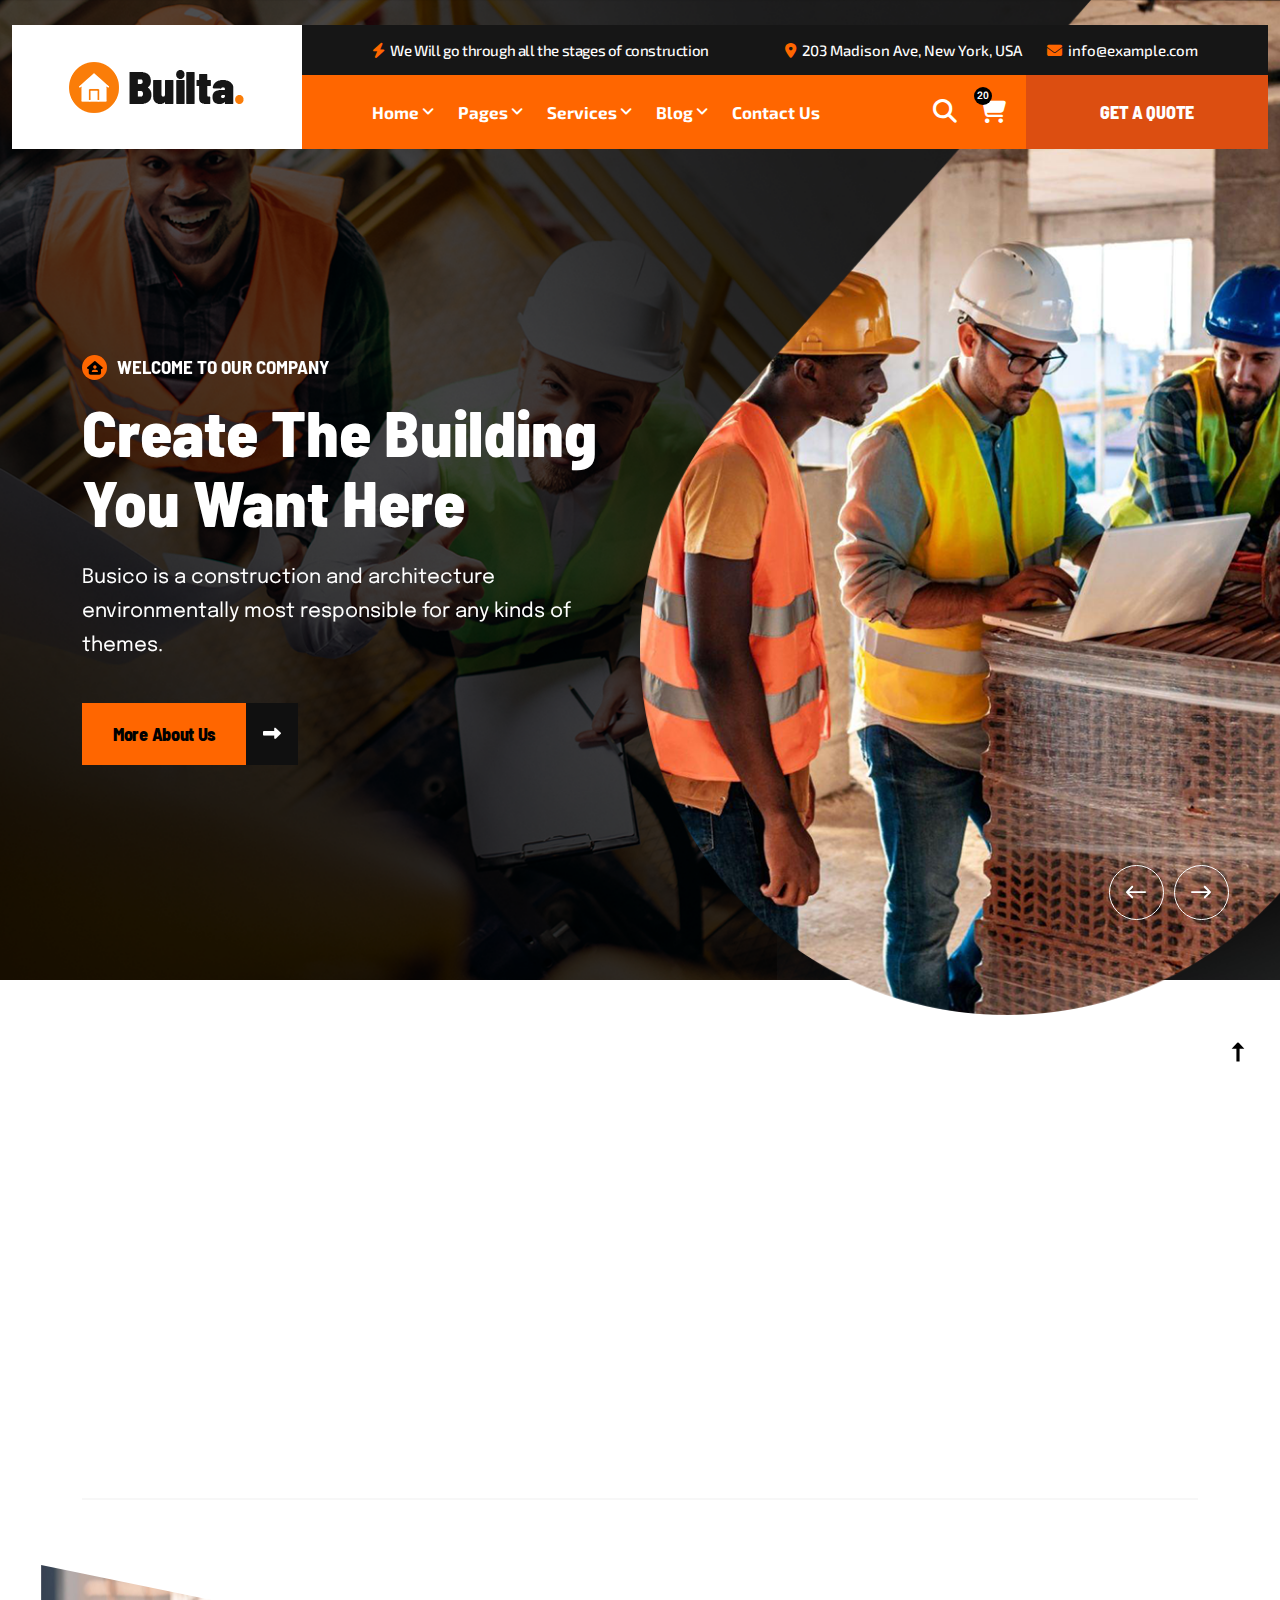
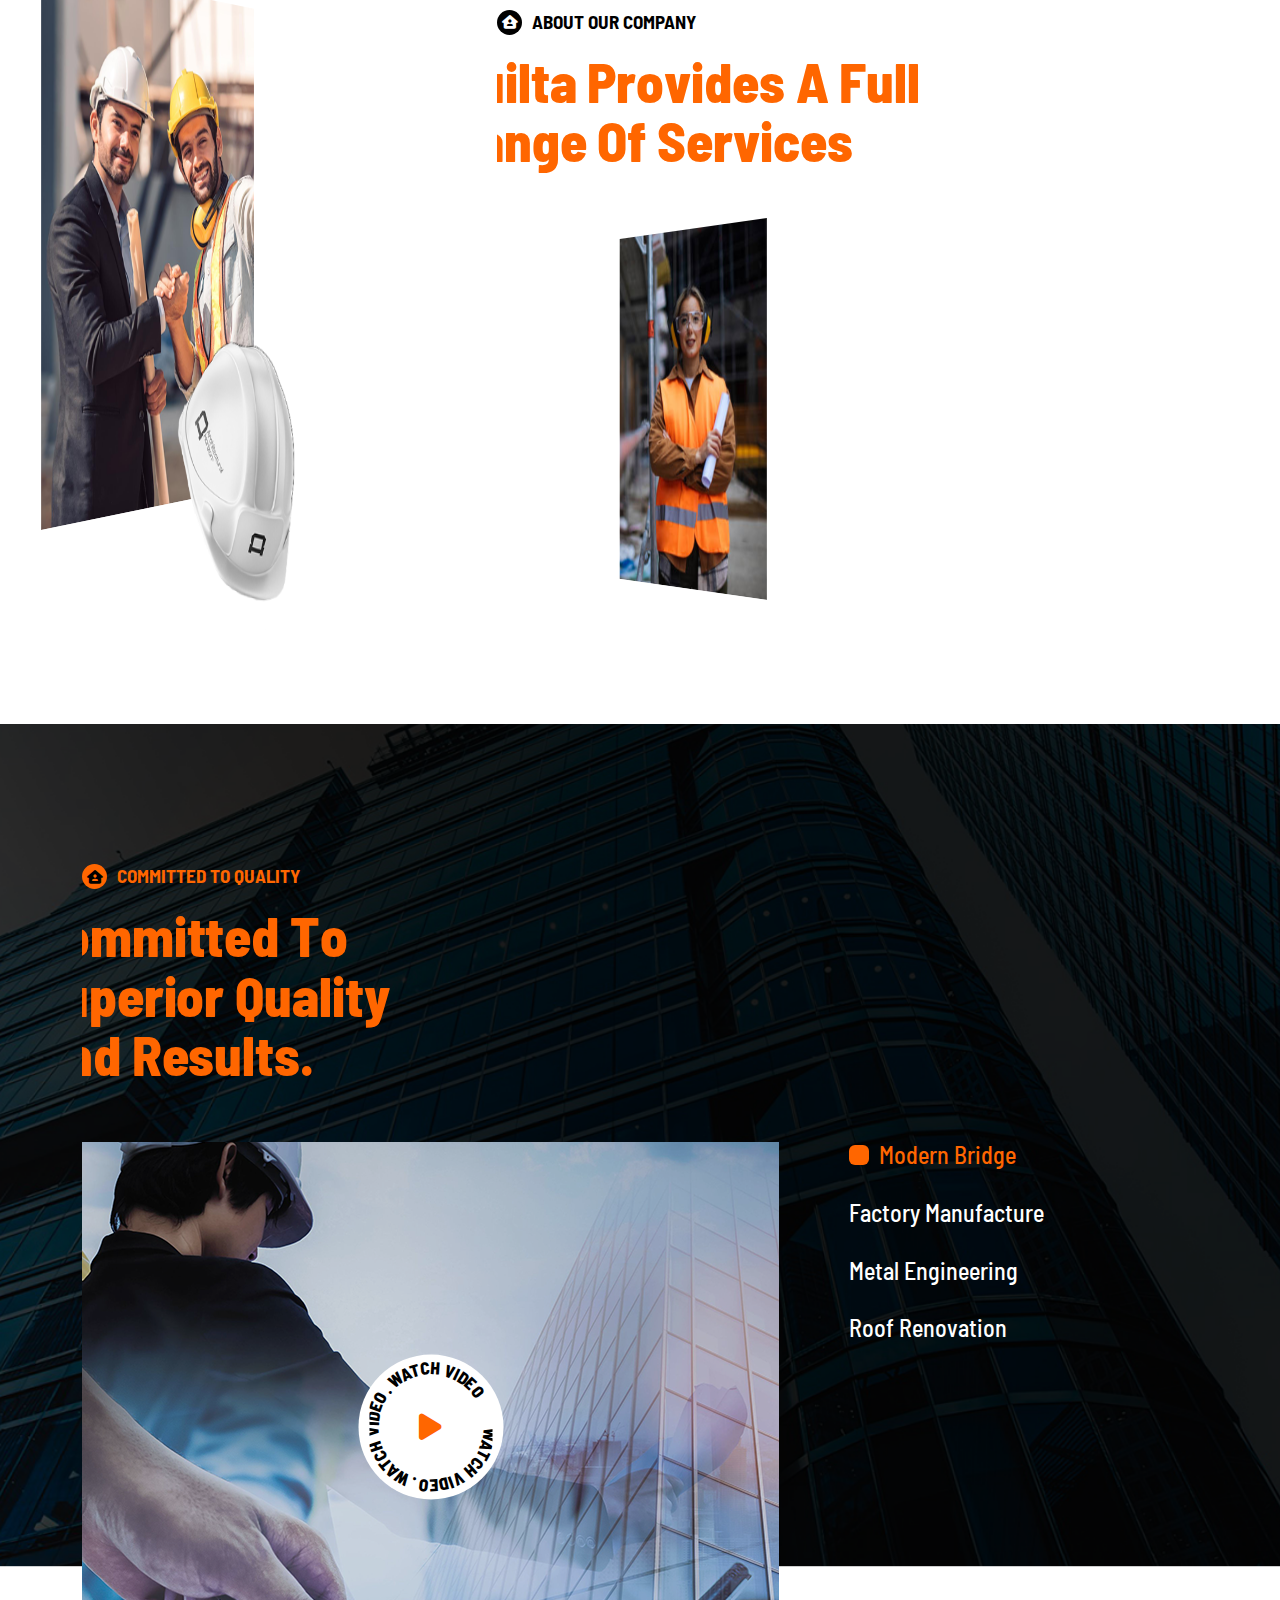
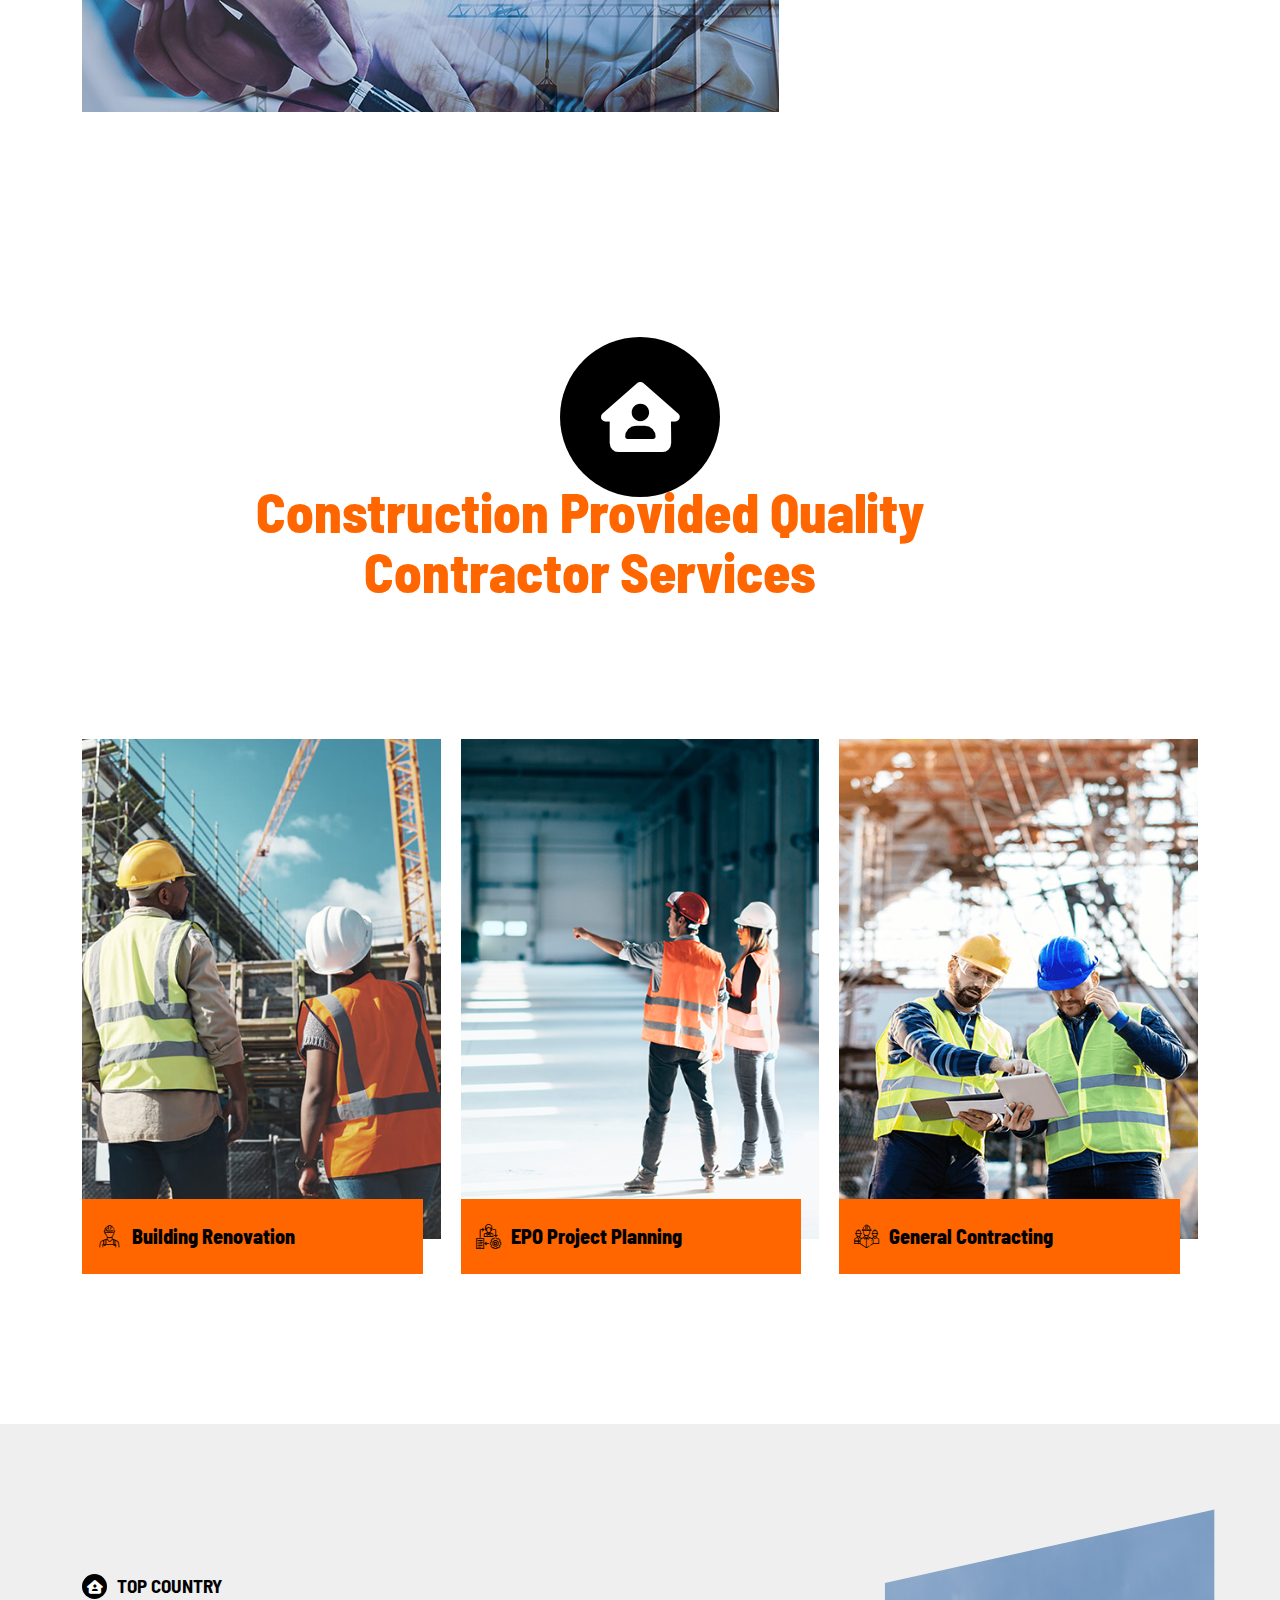
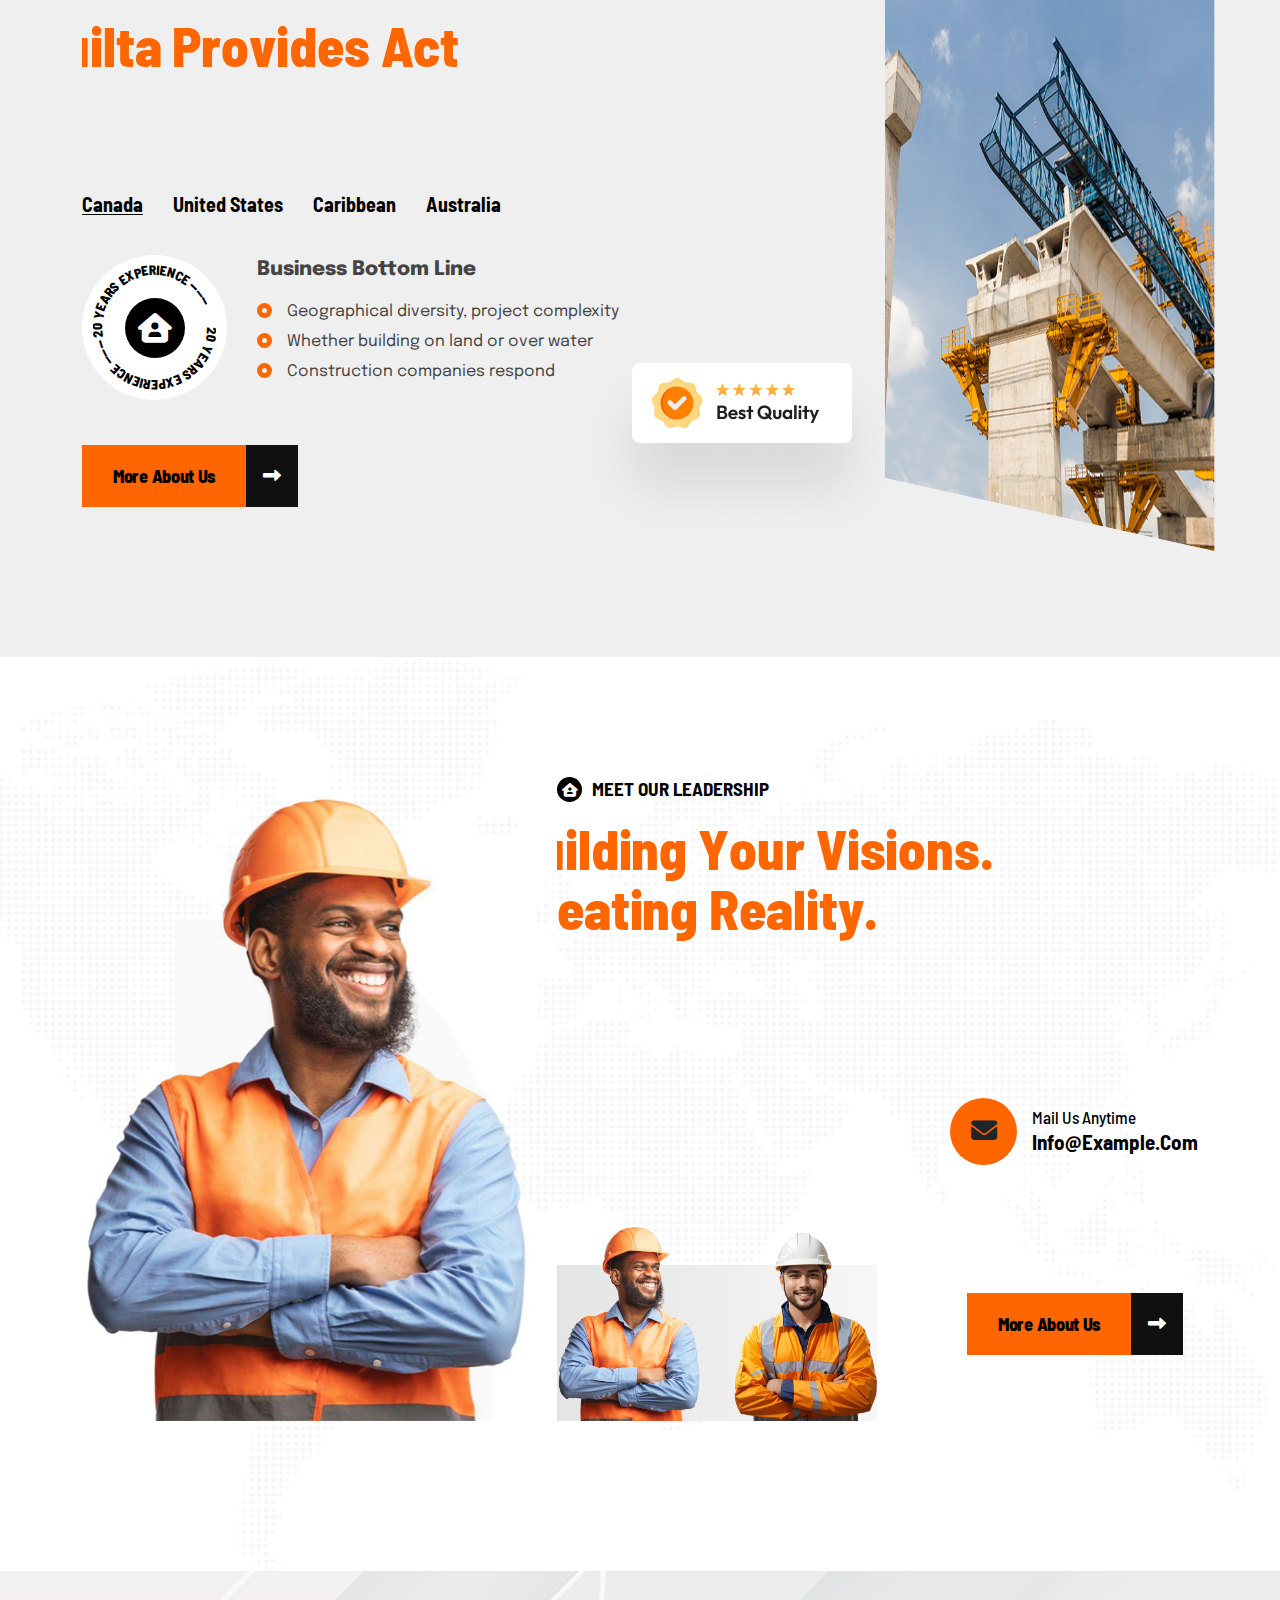
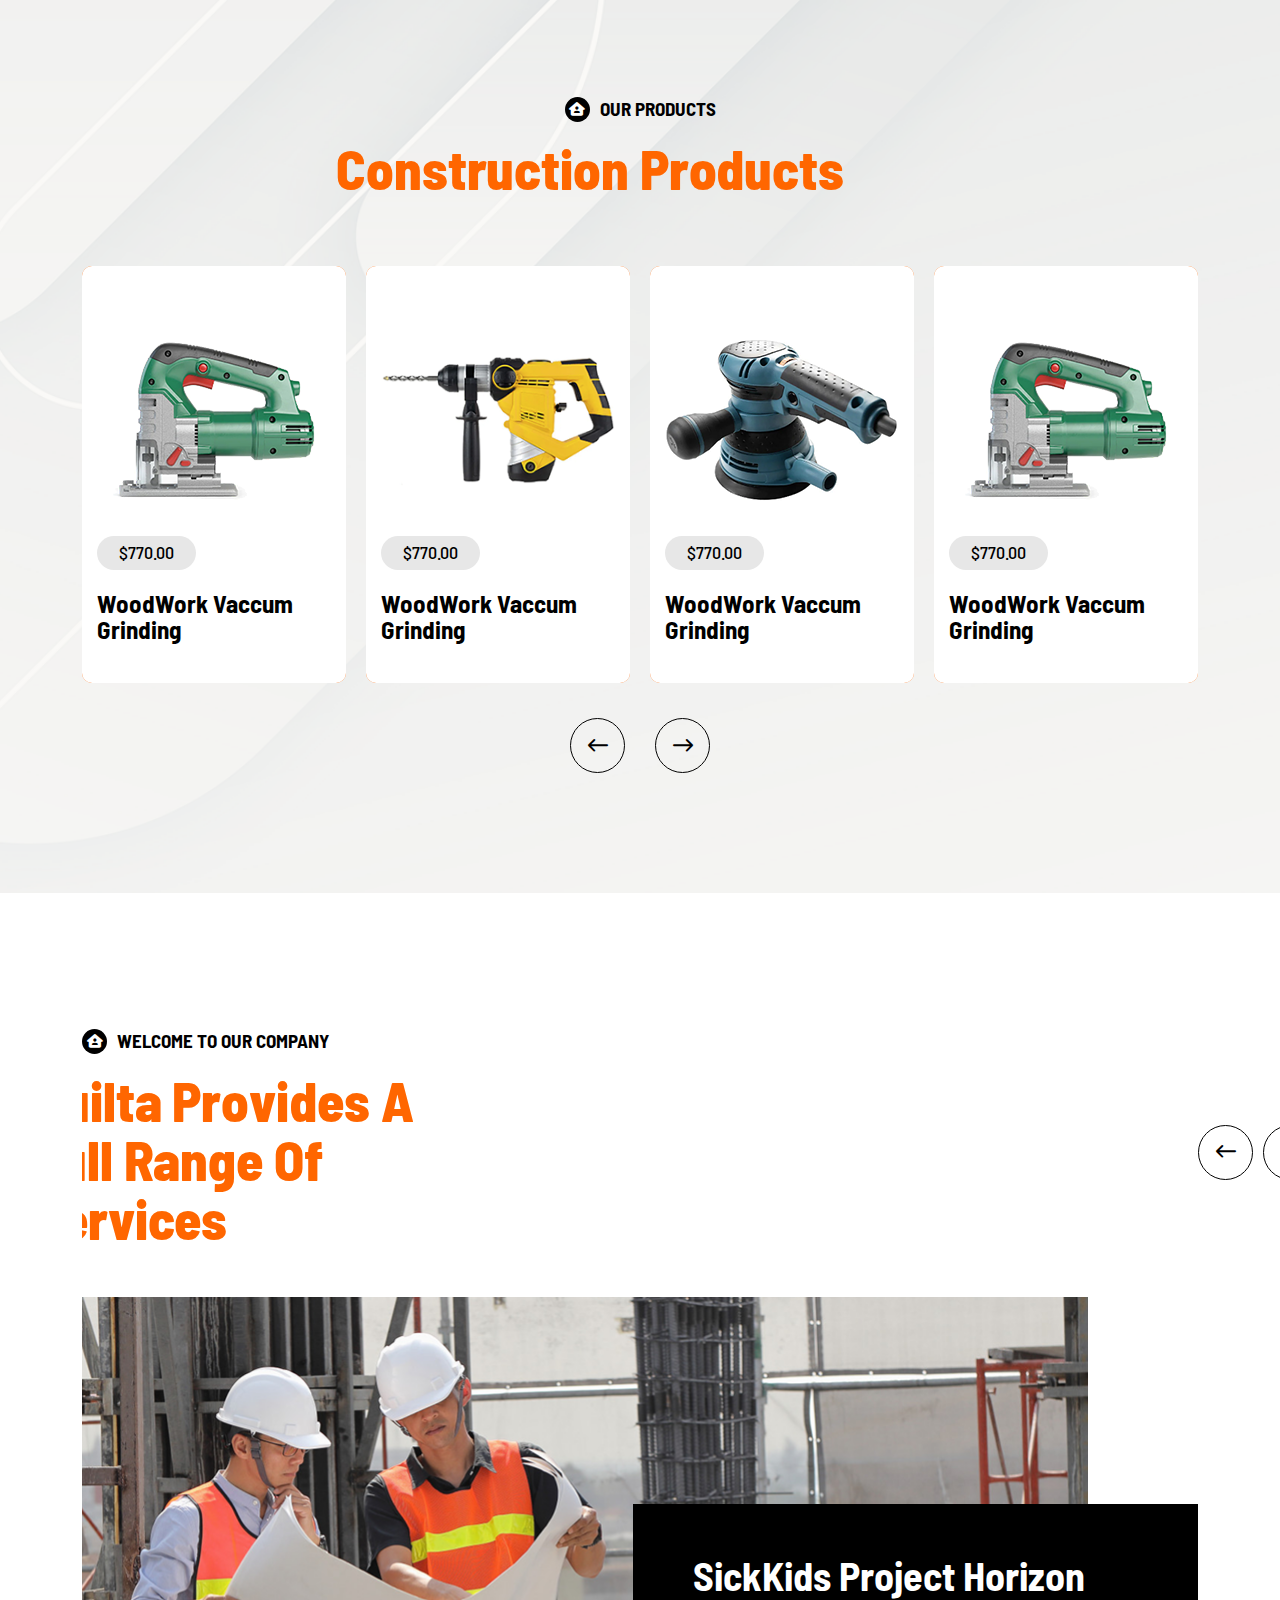
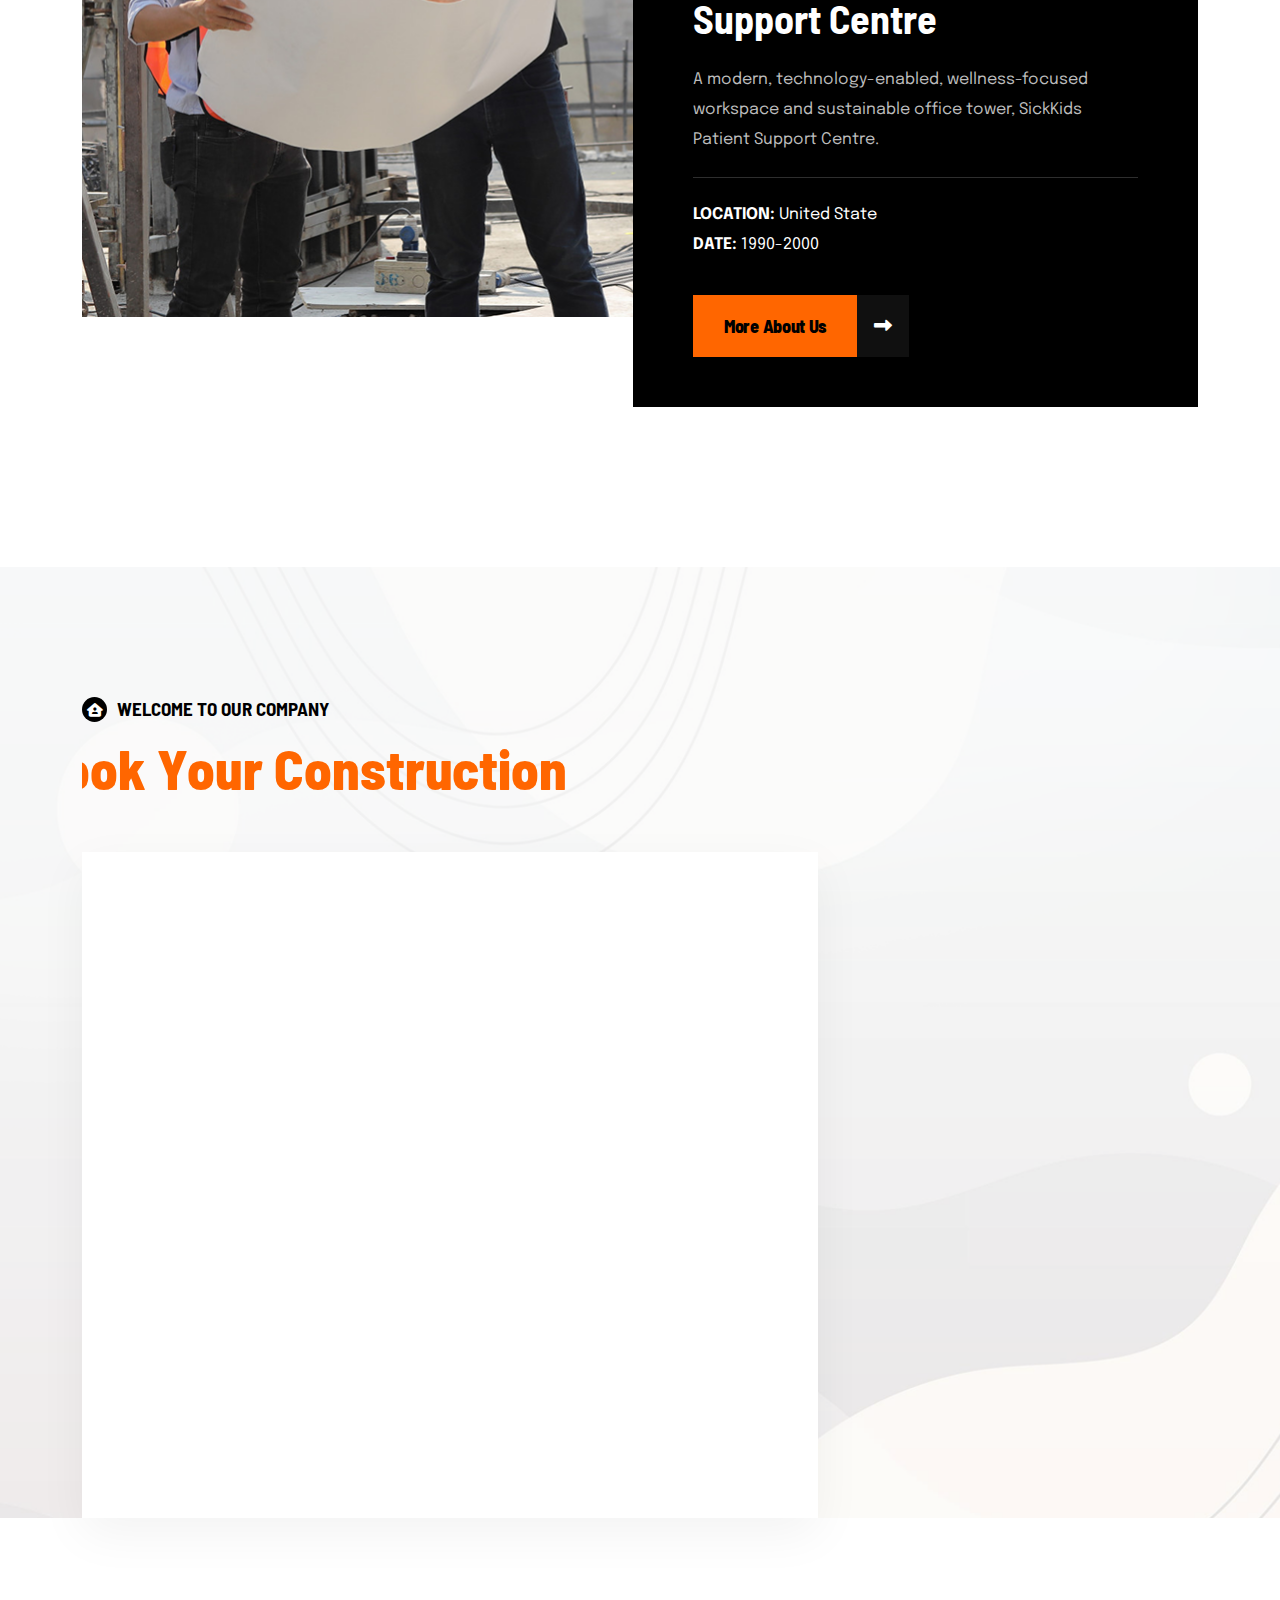
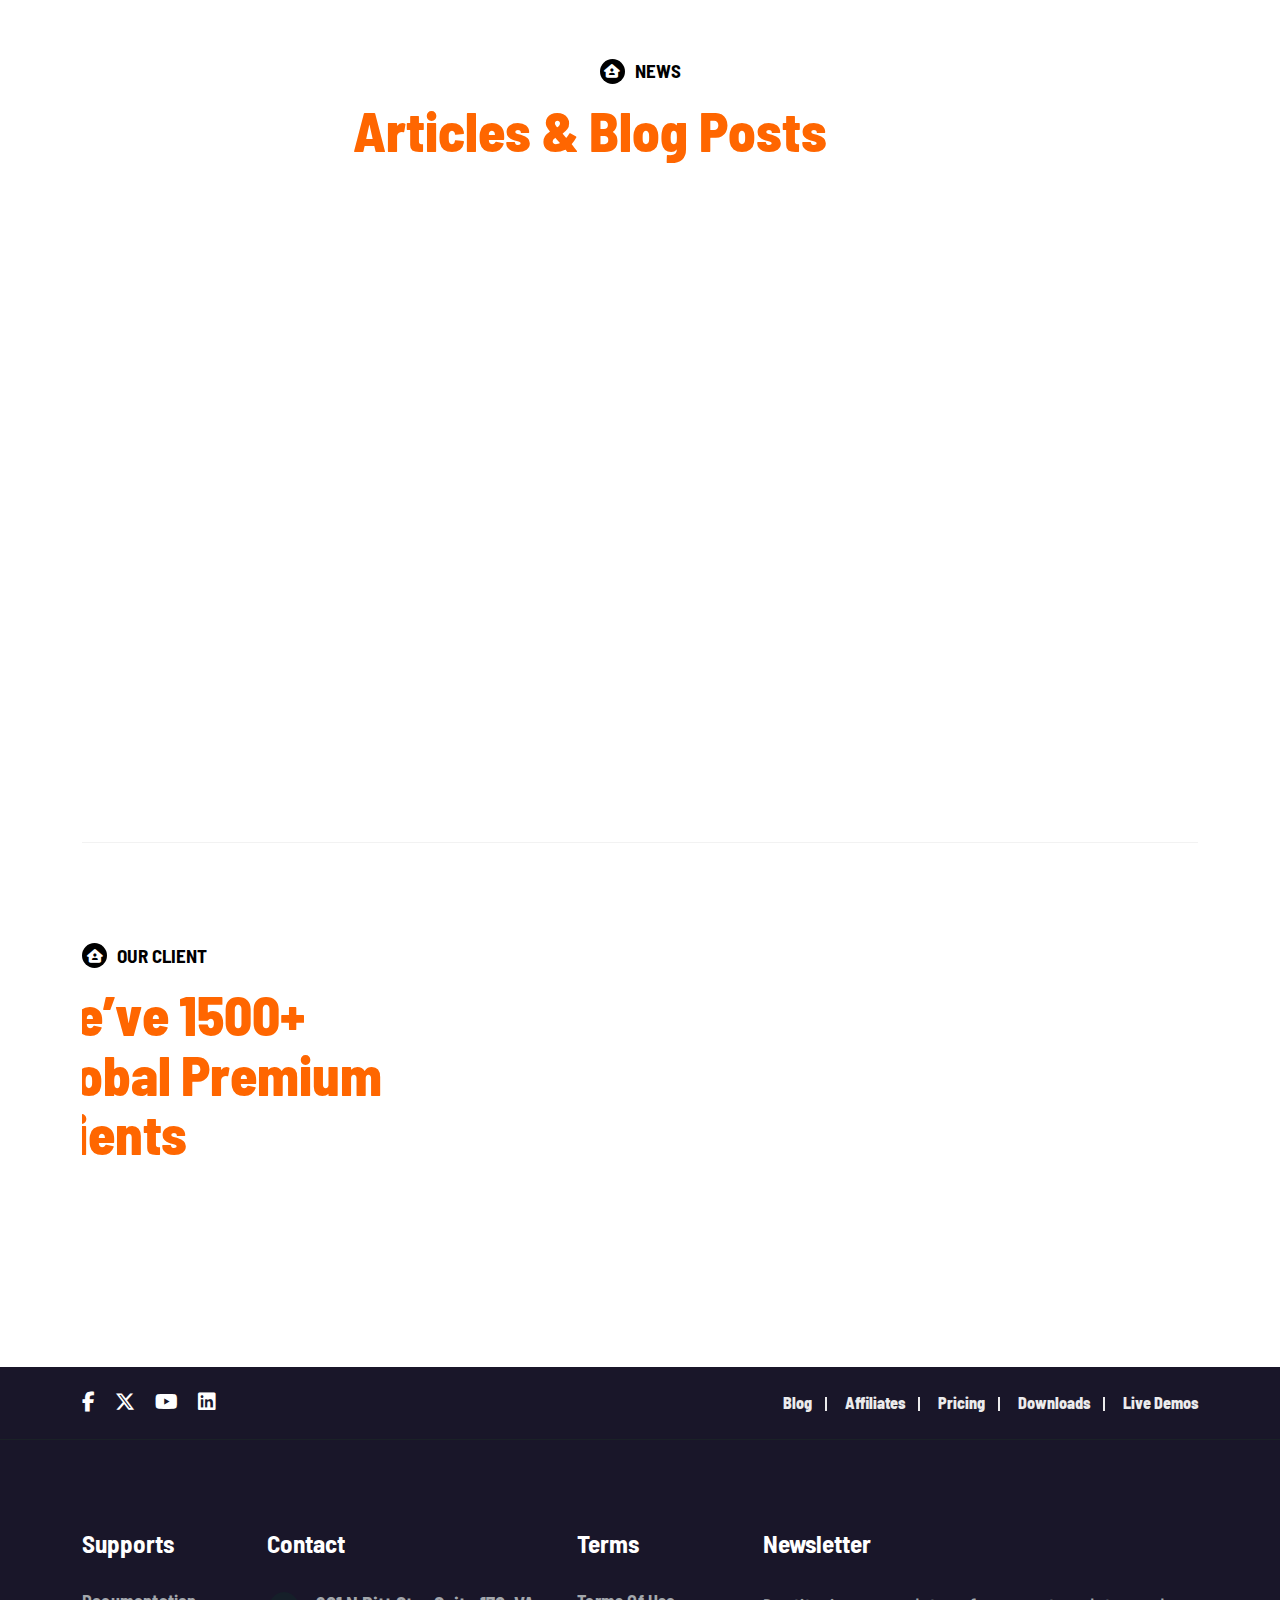
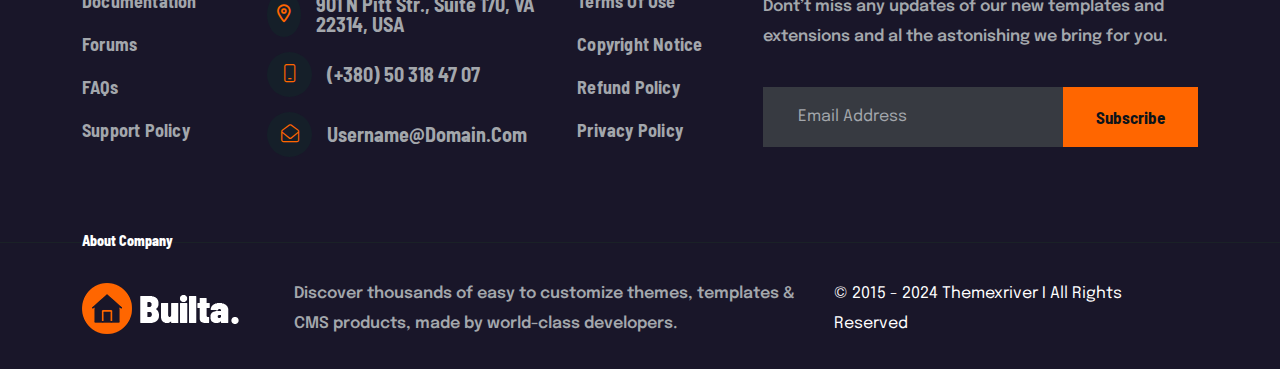
==== commit 08ad8e84: "h3-done" ====
--- a/index.html
+++ b/index.html
@@ -9,8 +9,6 @@
         <meta name="viewport" content="width=device-width, initial-scale=1">
 		<link rel="shortcut icon" type="image/x-icon" href="assets/img/favicon.png">
         <!-- Place favicon.ico in the root directory -->
-
-
 
 		<!-- CSS here -->
         <link rel="stylesheet" href="assets/css/bootstrap.min.css">
@@ -39,7 +37,7 @@
         <!-- PRELOADER -->
 
         <!-- header-start -->
-        <div class="blta-header-1-area">
+        <div class="blta-header-1-area txa_sticky_header">
             <div class="container blta-header-1-container">
                 <div class="blta-header-1-row">
 
@@ -87,6 +85,12 @@
                                             <li>
                                                 <a href="index-4.html">home 4</a>
                                             </li>
+                                            <li>
+                                                <a href="index-5.html">home 5</a>
+                                            </li>
+                                            <li>
+                                                <a href="index-6.html">home 6</a>
+                                            </li>
                                         </ul>
                                     </li>
                                                                 
@@ -289,7 +293,7 @@
 
                 <div class="mobile-menu-logo-wrap mb-100">
                     <a href="index.html" class="mobile-menu-logo d-block" aria-label="brand-logo"  >
-                        <img src="assets/img/logo/logo-1.png" alt="">
+                        <img src="assets/img/logo/logo-2.png" alt="">
                     </a>
                     <div class="mobile-menu-close" id="menuToggle2">
                         <i class="fa-duotone fa-circle-xmark"></i>
@@ -318,6 +322,12 @@
                                             </li>
                                             <li>
                                                 <a href="index-4.html">home 4</a>
+                                            </li>
+                                            <li>
+                                                <a href="index-5.html">home 5</a>
+                                            </li>
+                                            <li>
+                                                <a href="index-6.html">home 6</a>
                                             </li>
                                         </ul>
                                     </li>
@@ -325,7 +335,7 @@
                                     <li class="dropdown">
                                         <a href="!#">pages</a>
                                         <ul class="dropdown-menu clearfix">
-        
+
                                             <li class="dropdown">
                                                 <a href="!#">projects</a>
                                                 <ul class="dropdown-menu clearfix">
@@ -388,10 +398,6 @@
                                                     </li>
                                                 </ul>
                                             </li>
-        
-                                            <li>
-                                                <a href="testimonial.html">testimonial</a>
-                                            </li>
 
                                             <li class="dropdown">
                                                 <a href="!#">prices</a>
@@ -407,52 +413,38 @@
                                                     </li>
                                                 </ul>
                                             </li>
-        
+
+                                            <li>
+                                                <a href="testimonial.html">testimonial</a>
+                                            </li>
+
                                             <li>
                                                 <a href="faq.html">faq</a>
                                             </li>
-        
+
                                             <li>
                                                 <a href="client.html">client</a>
                                             </li>
-        
+
                                             <li>
                                                 <a href="process.html">process</a>
                                             </li>
-        
+
                                             <li>
                                                 <a href="privacy-policy.html">privacy policy</a>
                                             </li>
-        
+
                                             <li>
                                                 <a href="teams-conditions.html">teams conditions</a>
                                             </li>
-        
+
                                             <li>
                                                 <a href="oops.html">oops</a>
                                             </li>
-        
+
                                         </ul>
                                     </li>
-        
-                                    <li class="dropdown">
-                                        <a href="!#">about</a>
-                                        <ul class="dropdown-menu clearfix">
-                                            <li>
-                                                <a href="about-1.html">about one</a>
-                                            </li>
-                                            <li>
-                                                <a href="about-2.html">about two</a>
-                                            </li>
-                                            <li>
-                                                <a href="about-3.html">about three</a>
-                                            </li>
-                                            <li>
-                                                <a href="about-4.html">about four</a>
-                                            </li>
-                                        </ul>
-                                    </li>
-        
+
                                     <li class="dropdown">
                                         <a href="!#">services</a>
                                         
@@ -474,10 +466,10 @@
                                             </li>
                                         </ul>
                                     </li>
-        
+
                                     <li  class="dropdown">
                                         <a href="!#">blog</a>
-        
+
                                         <ul class="dropdown-menu clearfix">
                                             <li>
                                                 <a href="blog-grid.html">blog grid</a>
@@ -490,11 +482,11 @@
                                             </li>
                                         </ul>
                                     </li>
-        
+
                                     <li>
                                         <a href="contact-us.html">contact us</a>
                                     </li>
-        
+
                                 </ul>
                             </nav>
                         </div>
@@ -506,7 +498,7 @@
                         <!-- search-form -->
                         <div class="mobile-menu-search-bar">
                             <form action="#" class="mobile-menu-search-form-1 mb-50" >
-                                <input type="text" aria-label="name" placeholder="Etc.. responsive Wordpress">
+                                <input type="text" aria-label="name" placeholder="Search Etc..">
                                 <button class="form-btn" type="button" aria-label="name" >
                                     <i class="fa-solid fa-magnifying-glass"></i>
                                     search
@@ -1581,7 +1573,7 @@
         <!-- product-end -->
 
         <!-- range-start -->
-        <div class="blta-range-1-area pt-135 pb-160">
+        <div class="blta-range-1-area pt-135 pb-160 fix">
             <div class="container blta-container-1">
 
                 <!-- section-title -->
@@ -2049,7 +2041,7 @@
         <!-- search-popup -->
         <div class="popup-search-box search_1_popup_active ">
             <div class="container">
-                <h4 class="title gly-heading-1">find what you need</h4>
+                <h4 class="title blta-heading-1 font-800">find what you need</h4>
                 <div class="popup-search-box-form">
                     <form action="#">
                         <div class="popup-search-box-input">
@@ -2075,7 +2067,6 @@
         <script src="assets/js/bootstrap.bundle.min.js"></script>
         <script src="assets/js/swiper-bundle.min.js"></script>
         <script src="assets/js/wow.min.js"></script>
-        <script src="assets/js/WobblyButtons.js"></script>
         <script src="assets/js/magnific-popup.min.js"></script>
         <script src="assets/js/SplitText.min.js"></script>
         <script src="assets/js/gsap.min.js"></script>
--- a/assets/css/flaticon_blta.css
+++ b/assets/css/flaticon_blta.css
@@ -19,22 +19,63 @@
     -moz-osx-font-smoothing: grayscale;
 }
 
+i[class^="flaticon-"]:before, i[class*=" flaticon-"]:before {
+    font-family: flaticon_blta !important;
+    font-style: normal;
+    font-weight: normal !important;
+    font-variant: normal;
+    text-transform: none;
+    line-height: 1;
+    -webkit-font-smoothing: antialiased;
+    -moz-osx-font-smoothing: grayscale;
+}
+
 .flaticon-mechanic:before {
     content: "\f101";
 }
 .flaticon-workers:before {
     content: "\f102";
 }
-.flaticon-construction-worker:before {
+.flaticon-blueprint:before {
     content: "\f103";
 }
-.flaticon-architect:before {
+.flaticon-house-1:before {
     content: "\f104";
 }
-.flaticon-process:before {
+.flaticon-construction-worker:before {
     content: "\f105";
 }
-.flaticon-house:before {
+.flaticon-market:before {
     content: "\f106";
 }
+.flaticon-home:before {
+    content: "\f107";
+}
+.flaticon-architect:before {
+    content: "\f108";
+}
+.flaticon-helmet:before {
+    content: "\f109";
+}
+.flaticon-construction:before {
+    content: "\f10a";
+}
+.flaticon-process:before {
+    content: "\f10b";
+}
+.flaticon-buildings:before {
+    content: "\f10c";
+}
+.flaticon-house:before {
+    content: "\f10d";
+}
+.flaticon-building-1:before {
+    content: "\f10e";
+}
+.flaticon-skyline:before {
+    content: "\f10f";
+}
+.flaticon-building:before {
+    content: "\f110";
+}
 
--- a/assets/css/main.css
+++ b/assets/css/main.css
@@ -2152,6 +2152,10 @@
   align-items: center;
   line-height: 1;
 }
+.blta-subtitle-1 .icon:is(.has-color-2) {
+  color: #fff;
+  background: var(--blta-pr-2);
+}
 .blta-subtitle-1:is(.has-color-white) {
   color: #fff;
 }
@@ -2165,6 +2169,9 @@
 .blta-subtitle-1:is(.has-color-pr) .icon {
   background: var(--blta-pr-1);
   color: #000;
+}
+.blta-subtitle-1:is(.has-color-2) {
+  color: #222429;
 }
 
 .blta-section-title-1 {
@@ -2174,10 +2181,14 @@
   text-transform: capitalize;
   font-size: 60px;
   font-weight: 800;
+  padding-bottom: 3px;
   margin-bottom: 25px;
 }
 .blta-section-title-1:is(.has-color-white) {
   color: #fff;
+}
+.blta-section-title-1:is(.has-color-2) {
+  color: #222429;
 }
 @media only screen and (min-width: 1200px) and (max-width: 1399px) {
   .blta-section-title-1 {
@@ -2530,20 +2541,287 @@
   header-2-css-end
 */
 /* 
+  header-3-css-start
+*/
+.blta-header-3-area {
+  background-color: #222429;
+  position: relative;
+  z-index: 2;
+}
+.blta-header-3-container {
+  max-width: 1615px;
+}
+.blta-header-3-row {
+  display: grid;
+  grid-template-columns: 440px 1fr;
+  align-items: center;
+}
+@media only screen and (min-width: 1400px) and (max-width: 1599px), only screen and (min-width: 1200px) and (max-width: 1399px) {
+  .blta-header-3-row {
+    grid-template-columns: 300px 1fr;
+  }
+}
+@media only screen and (min-width: 992px) and (max-width: 1199px) {
+  .blta-header-3-row {
+    grid-template-columns: 210px 1fr;
+  }
+}
+@media only screen and (min-width: 768px) and (max-width: 991px), (max-width: 767px) {
+  .blta-header-3-row {
+    grid-template-columns: 2fr 1fr;
+  }
+}
+.blta-header-3-top {
+  background-color: var(--blta-pr-2);
+  gap: 35px;
+  position: relative;
+  z-index: 1;
+}
+.blta-header-3-top::after {
+  content: "";
+  width: 2500px;
+  height: 100%;
+  left: -85px;
+  top: 0;
+  position: absolute;
+  background-color: var(--blta-pr-2);
+  z-index: -1;
+  clip-path: polygon(0 0, 100% 0%, 100% 100%, 1% 100%);
+}
+@media only screen and (min-width: 992px) and (max-width: 1199px) {
+  .blta-header-3-top::after {
+    left: -35px;
+  }
+}
+.blta-header-3-top .blta-contact-info-1 li a {
+  font-size: 17px;
+}
+.blta-header-3-top .blta-contact-info-1 li a i {
+  color: #222429;
+}
+.blta-header-3-top .blta-contact-info-1 li a:hover {
+  color: #fff;
+}
+.blta-header-3-top-menu {
+  gap: 25px;
+  margin-left: auto;
+}
+.blta-header-3-top-menu .link {
+  font-size: 17px;
+  color: #222429;
+  transition: 400ms var(--cube-1);
+  position: relative;
+  transition: 400ms var(--cube-1);
+}
+.blta-header-3-top-menu .link:not(:last-child)::after {
+  content: "";
+  width: 6px;
+  height: 2px;
+  background-color: #222429;
+  position: absolute;
+  top: 50%;
+  right: -15px;
+  transform: translateY(-50%);
+  transition: 400ms var(--cube-1);
+}
+.blta-header-3-top-menu .link:hover {
+  color: #fff;
+  transform: translateX(-3px);
+}
+.blta-header-3-top .blta-header-3-top-social .link {
+  width: 45px;
+  height: 42px;
+  display: flex;
+  justify-content: center;
+  align-items: center;
+  flex: 0 0 auto;
+  font-size: 17px;
+  border-left: 1px solid #d16500;
+  transition: 400ms var(--cube-1);
+}
+.blta-header-3-top .blta-header-3-top-social .link:hover {
+  background-color: #222429;
+  color: #fff;
+}
+.blta-header-3-main {
+  background-color: #fff;
+  position: relative;
+  z-index: 1;
+}
+@media only screen and (min-width: 768px) and (max-width: 991px), (max-width: 767px) {
+  .blta-header-3-main {
+    padding: 15px 0;
+  }
+}
+.blta-header-3-main::after {
+  content: "";
+  width: 2500px;
+  height: 100%;
+  left: -105px;
+  top: 0;
+  position: absolute;
+  background-color: #fff;
+  z-index: -1;
+  clip-path: polygon(0 0, 100% 0%, 100% 100%, 2% 100%);
+}
+@media only screen and (min-width: 992px) and (max-width: 1199px) {
+  .blta-header-3-main::after {
+    left: -55px;
+  }
+}
+@media (max-width: 767px) {
+  .blta-header-3-main::after {
+    left: -55px;
+  }
+}
+.blta-header-3-action-link {
+  gap: 45px;
+}
+@media (max-width: 767px) {
+  .blta-header-3-action-link {
+    margin-left: auto;
+  }
+}
+@media only screen and (min-width: 1200px) and (max-width: 1399px), only screen and (min-width: 992px) and (max-width: 1199px) {
+  .blta-header-3-action-link {
+    gap: 20px;
+  }
+}
+.blta-header-3-action-link .blta-cart-btn-1 {
+  color: #222429;
+}
+@media (max-width: 767px) {
+  .blta-header-3-action-link .blta-cart-btn-1 {
+    display: none;
+  }
+}
+.blta-header-3-action-link .blta-cart-btn-1:hover {
+  color: var(--blta-pr-2);
+}
+.blta-header-3-action-link .blta-search-btn-1 {
+  color: #222429;
+}
+@media (max-width: 767px) {
+  .blta-header-3-action-link .blta-search-btn-1 {
+    display: none;
+  }
+}
+.blta-header-3-action-link .blta-search-btn-1:hover {
+  color: var(--blta-pr-2);
+}
+.blta-header-3-action-link .blta-btn-1 {
+  color: #222429;
+  text-transform: capitalize;
+}
+@media (max-width: 767px) {
+  .blta-header-3-action-link .blta-btn-1 {
+    display: none;
+  }
+}
+.blta-header-3-action-link .blta-btn-1::before {
+  background: var(--blta-pr-2);
+  padding: 17px 39px;
+}
+.blta-header-3-action-link .blta-btn-1::after {
+  padding: 17px 39px;
+  color: #fff;
+}
+.blta-header-3-action-link .gly-mobile-menu-btn-1 {
+  background: #000;
+  width: 55px;
+  height: 52px;
+  padding: 21px 15px;
+}
+
+.main-navigation:is(.has-home-3) .navbar-nav li:not(:last-child) {
+  margin-right: 65px;
+  position: relative;
+}
+@media only screen and (min-width: 1200px) and (max-width: 1399px), only screen and (min-width: 992px) and (max-width: 1199px) {
+  .main-navigation:is(.has-home-3) .navbar-nav li:not(:last-child) {
+    margin-right: 35px;
+  }
+}
+.main-navigation:is(.has-home-3) .navbar-nav li:not(:last-child)::after {
+  content: "";
+  width: 6px;
+  height: 2px;
+  background-color: #222429;
+  top: 50%;
+  right: -32px;
+  transform: translateY(-50%);
+  position: absolute;
+}
+@media only screen and (min-width: 1200px) and (max-width: 1399px), only screen and (min-width: 992px) and (max-width: 1199px) {
+  .main-navigation:is(.has-home-3) .navbar-nav li:not(:last-child)::after {
+    right: -22px;
+  }
+}
+.main-navigation:is(.has-home-3) .navbar-nav li:is(.dropdown) a {
+  padding-right: 15px;
+}
+.main-navigation:is(.has-home-3) .navbar-nav li a {
+  font-family: var(--blta-pr-font);
+  color: #222429;
+  font-size: 19px;
+  font-weight: 600;
+  padding: 31px 0;
+}
+.main-navigation:is(.has-home-3) .navbar-nav li a::after {
+  background-color: var(--blta-pr-2);
+}
+.main-navigation:is(.has-home-3) .navbar-nav li .dropdown-menu li {
+  margin-right: 0;
+}
+.main-navigation:is(.has-home-3) .navbar-nav li .dropdown-menu li::after {
+  display: none;
+}
+.main-navigation:is(.has-home-3) .navbar-nav li .dropdown-menu li a {
+  font-size: 18px;
+}
+.main-navigation:is(.has-home-3) .navbar-nav li:hover > a {
+  color: var(--blta-pr-2);
+}
+
+/* 
+  header-3-css-end
+*/
+/* 
   sticky-header-css-start
 */
-.gly_sticky_header {
+.txa_sticky_header {
   position: fixed;
   width: 100%;
   top: 0;
   left: 0;
   right: 0;
   transition: 500ms var(--cube-1);
-}
-.gly_sticky_header:is(.gly_sticky) {
-  transform: translateY(-100%);
-}
-.gly_sticky_header:is(.gly_sticky):is(.gly_sticky_show) {
+  z-index: 8;
+}
+.txa_sticky_header:is(.blta-header-1-area) {
+  top: 25px;
+}
+.txa_sticky_header:is(.blta-header-1-area):is(.txa_sticky) {
+  transform: translateY(-150%);
+}
+.txa_sticky_header:is(.blta-header-1-area):is(.txa_sticky):is(.txa_sticky_show) {
+  transform: translateY(0%);
+}
+.txa_sticky_header:is(.blta-header-2-area) {
+  top: 30px;
+}
+.txa_sticky_header:is(.blta-header-2-area):is(.txa_sticky) {
+  transform: translateY(-150%);
+  background-color: #222429;
+}
+.txa_sticky_header:is(.blta-header-2-area):is(.txa_sticky):is(.txa_sticky_show) {
+  transform: translateY(0%);
+}
+.txa_sticky_header:is(.blta-header-3-area):is(.txa_sticky) {
+  transform: translateY(-150%);
+  background-color: #222429;
+}
+.txa_sticky_header:is(.blta-header-3-area):is(.txa_sticky):is(.txa_sticky_show) {
   transform: translateY(0%);
 }
 
@@ -2652,7 +2930,7 @@
   transition: 300ms ease-in-out;
 }
 .mobile-menu-close:hover {
-  color: var(--gly-pr-1);
+  color: var(--blta-pr-1);
 }
 .mobile-menu nav.mobile-main-navigation {
   max-width: 700px;
@@ -2698,7 +2976,7 @@
   text-transform: capitalize;
 }
 .mobile-menu-search-form-1 .form-btn:hover {
-  background-color: var(--gly-pr-1);
+  background-color: var(--blta-pr-1);
   color: #fff;
   transform: scale(95%);
 }
@@ -2715,7 +2993,7 @@
   transition: 400ms var(--cube-1);
 }
 .mobile-menu-social-1 a:hover {
-  color: var(--gly-pr-1);
+  color: var(--blta-pr-1);
   opacity: 1;
 }
 
@@ -2754,7 +3032,7 @@
   transition: 400ms var(--cube-1);
 }
 .mobile-main-navigation .navbar-nav li a:hover {
-  color: var(--gly-pr-1);
+  color: var(--blta-pr-1);
 }
 
 .mobile-main-navigation .navbar-nav li a:after {
@@ -2794,7 +3072,7 @@
 }
 
 .mobile-main-navigation .navbar-nav .dropdown-menu li a:hover {
-  color: var(--gly-pr-1);
+  color: var(--blta-pr-1);
   background-color: transparent;
 }
 
@@ -2813,13 +3091,16 @@
   cursor: pointer;
 }
 .mobile-main-navigation .dropdown .dropdown-btn:hover {
-  color: var(--gly-pr-1);
+  color: var(--blta-pr-1);
+}
+.mobile-main-navigation li .dropdown-menu .dropdown-btn {
+  font-size: 16px;
 }
 
 .mobile-main-navigation .dropdown .dropdown-btn.toggle-open {
   -webkit-transform: rotate(90deg);
   transform: rotate(90deg);
-  color: var(--gly-pr-1);
+  color: var(--blta-pr-1);
 }
 
 /* 
@@ -3218,6 +3499,283 @@
     hero-2-css-end
 */
 /* 
+    hero-3-css-start
+*/
+.blta-hero-3-area {
+  position: relative;
+  z-index: 1;
+  padding-top: 225px;
+}
+.blta-hero-3-bg {
+  position: absolute;
+  top: 0;
+  left: 0;
+  width: 100%;
+  height: calc(100% - 100px);
+  z-index: -1;
+}
+.blta-hero-3-item {
+  position: relative;
+  z-index: 1;
+}
+.blta-hero-3-item::after {
+  width: 3200px;
+  height: 2px;
+  content: "";
+  background: #3a3c41;
+  position: absolute;
+  bottom: 100px;
+  left: 50%;
+  transform: translateX(-50%) scaleX(0);
+  transform-origin: left;
+  transition: 0.5s;
+  z-index: -1;
+}
+@media only screen and (min-width: 768px) and (max-width: 991px), (max-width: 767px) {
+  .blta-hero-3-item::after {
+    display: none;
+  }
+}
+.blta-hero-3-item-row {
+  display: grid;
+  gap: 60px;
+  grid-template-columns: 1fr 1.2fr;
+}
+@media only screen and (min-width: 992px) and (max-width: 1199px) {
+  .blta-hero-3-item-row {
+    gap: 0px;
+  }
+}
+@media only screen and (min-width: 768px) and (max-width: 991px), (max-width: 767px) {
+  .blta-hero-3-item-row {
+    grid-template-columns: 1fr;
+  }
+}
+.blta-hero-3-item-content {
+  padding-top: 110px;
+  perspective: 2000px;
+  transform-style: preserve-3d;
+}
+@media only screen and (min-width: 1200px) and (max-width: 1399px), only screen and (min-width: 992px) and (max-width: 1199px) {
+  .blta-hero-3-item-content {
+    padding-top: 50px;
+  }
+}
+@media only screen and (min-width: 768px) and (max-width: 991px), (max-width: 767px) {
+  .blta-hero-3-item-content {
+    padding-top: 0px;
+  }
+}
+.blta-hero-3-item-content .item-subtitle {
+  font-size: 20px;
+  margin-bottom: 12px;
+  transform: rotateY(108deg);
+  transform-origin: left;
+  transition: 1s var(--cube-2);
+  opacity: 0;
+}
+.blta-hero-3-item-content .item-title {
+  font-size: 80px;
+  line-height: 1.06;
+  margin-bottom: 23px;
+  transform: rotateY(108deg);
+  transform-origin: left;
+  transition: 1s var(--cube-2);
+  opacity: 0;
+}
+@media only screen and (min-width: 1200px) and (max-width: 1399px) {
+  .blta-hero-3-item-content .item-title {
+    font-size: 65px;
+  }
+}
+@media only screen and (min-width: 992px) and (max-width: 1199px) {
+  .blta-hero-3-item-content .item-title {
+    font-size: 60px;
+  }
+}
+@media only screen and (min-width: 768px) and (max-width: 991px) {
+  .blta-hero-3-item-content .item-title {
+    font-size: 50px;
+  }
+}
+@media (max-width: 767px) {
+  .blta-hero-3-item-content .item-title {
+    font-size: 40px;
+  }
+}
+@media only screen and (min-width: 576px) and (max-width: 767px) {
+  .blta-hero-3-item-content .item-title {
+    font-size: 45px;
+  }
+}
+.blta-hero-3-item-content .item-disc {
+  font-size: 20px;
+  line-height: 34px;
+  color: #222429;
+  margin-bottom: 39px;
+  transform: rotateY(108deg);
+  transform-origin: left;
+  transition: 1s var(--cube-2);
+  opacity: 0;
+}
+.blta-hero-3-item-content .item-btn {
+  transform: rotateY(108deg);
+  transform-origin: left;
+  transition: 1s var(--cube-2);
+  opacity: 0;
+}
+.blta-hero-3-item-right {
+  position: relative;
+  z-index: 1;
+}
+.blta-hero-3-item-img {
+  height: 785px;
+  display: flex;
+  align-items: end;
+  margin-right: -260px;
+  transition: 1s;
+  transform: translateX(50%);
+  opacity: 0;
+  clip-path: polygon(0 100%, 100% 100%, 100% 100%, 0% 100%);
+}
+@media only screen and (min-width: 1600px) and (max-width: 1799px) {
+  .blta-hero-3-item-img {
+    height: 700px;
+    margin-right: -120px;
+  }
+}
+@media only screen and (min-width: 1400px) and (max-width: 1599px) {
+  .blta-hero-3-item-img {
+    height: 580px;
+    margin-right: 0px;
+  }
+}
+@media only screen and (min-width: 1200px) and (max-width: 1399px) {
+  .blta-hero-3-item-img {
+    height: 580px;
+    margin-right: 0px;
+  }
+}
+@media only screen and (min-width: 992px) and (max-width: 1199px) {
+  .blta-hero-3-item-img {
+    height: 600px;
+    margin-right: 0px;
+  }
+}
+@media only screen and (min-width: 768px) and (max-width: 991px), (max-width: 767px) {
+  .blta-hero-3-item-img {
+    height: auto;
+    margin-right: 0px;
+  }
+}
+.blta-hero-3-item-modal {
+  background: var(--blta-pr-2);
+  max-width: 350px;
+  padding: 27px 30px;
+  padding-right: 70px;
+  position: absolute;
+  right: -200px;
+  bottom: 30px;
+  transition: 0.5s;
+  opacity: 0;
+}
+@media (max-width: 767px) {
+  .blta-hero-3-item-modal {
+    display: none;
+  }
+}
+.blta-hero-3-item-modal .title {
+  font-size: 25px;
+  line-height: 1.4;
+  margin-bottom: 13px;
+}
+.blta-hero-3-item-modal .modal-btn {
+  width: 60px;
+  height: 54px;
+  background: #101010;
+  color: #fff;
+  transition: 500ms var(--cube-1);
+}
+.blta-hero-3-item-modal .modal-btn:hover {
+  border-radius: 50%;
+}
+.blta-hero-3-item-modal .modal-img {
+  position: absolute;
+  bottom: -30px;
+  right: -30px;
+  width: 50%;
+}
+.blta-hero-3-slider {
+  position: relative;
+  z-index: 1;
+}
+.blta-hero-3-slider .swiper-container .swiper-wrapper .swiper-slide:is(.swiper-slide-active) .blta-hero-3-item::after {
+  transform: translateX(-50%) scaleX(1);
+  transition: 12s;
+}
+.blta-hero-3-slider .swiper-container .swiper-wrapper .swiper-slide:is(.swiper-slide-active) .blta-hero-3-item-content {
+  perspective: 2000px;
+  transform-style: preserve-3d;
+}
+.blta-hero-3-slider .swiper-container .swiper-wrapper .swiper-slide:is(.swiper-slide-active) .blta-hero-3-item-content .item-subtitle {
+  transform: rotateY(0deg);
+  opacity: 1;
+}
+.blta-hero-3-slider .swiper-container .swiper-wrapper .swiper-slide:is(.swiper-slide-active) .blta-hero-3-item-content .item-title {
+  transform: rotateY(0deg);
+  transition-delay: 0.5s;
+  opacity: 1;
+}
+.blta-hero-3-slider .swiper-container .swiper-wrapper .swiper-slide:is(.swiper-slide-active) .blta-hero-3-item-content .item-disc {
+  transform: rotateY(0deg);
+  transition-delay: 0.8s;
+  opacity: 1;
+}
+.blta-hero-3-slider .swiper-container .swiper-wrapper .swiper-slide:is(.swiper-slide-active) .blta-hero-3-item-content .item-btn {
+  transform: rotateY(0deg);
+  transition-delay: 1s;
+  opacity: 1;
+}
+.blta-hero-3-slider .swiper-container .swiper-wrapper .swiper-slide:is(.swiper-slide-active) .blta-hero-3-item-img {
+  transform: translateX(0px);
+  transition: 2s;
+  transition-delay: 0.5s;
+  opacity: 1;
+  clip-path: polygon(0 0, 100% 0, 100% 100%, 0% 100%);
+}
+.blta-hero-3-slider .swiper-container .swiper-wrapper .swiper-slide:is(.swiper-slide-active) .blta-hero-3-item-modal {
+  right: 0;
+  transition-delay: 2s;
+  opacity: 1;
+}
+.blta-hero-3-slider-btn {
+  position: absolute;
+  z-index: 1;
+  left: 35%;
+  bottom: 74px;
+  transform: translateX(-50%);
+  gap: 10px;
+}
+@media only screen and (min-width: 768px) and (max-width: 991px), (max-width: 767px) {
+  .blta-hero-3-slider-btn {
+    left: 0;
+    transform: unset;
+  }
+}
+.blta-hero-3-slider-btn .blta-slider-btn-1 {
+  background-color: #fff;
+  border-color: #828282;
+  color: #101010;
+}
+.blta-hero-3-slider-btn .blta-slider-btn-1:hover {
+  background-color: var(--blta-pr-2);
+  border-color: transparent;
+}
+
+/* 
+    hero-3-css-end
+*/
+/* 
     services-1-start
 */
 .blta-services-1-border-bottom {
@@ -3332,41 +3890,38 @@
     padding: 55px 45px;
   }
 }
-@media only screen and (min-width: 992px) and (max-width: 1199px), only screen and (min-width: 768px) and (max-width: 991px) {
+@media only screen and (min-width: 992px) and (max-width: 1199px) {
   .blta-services-2-card {
     padding: 55px 25px;
   }
 }
-@media (max-width: 767px) {
+@media only screen and (min-width: 768px) and (max-width: 991px), (max-width: 767px) {
   .blta-services-2-card {
     padding: 55px 25px;
-    border: 1px solid #CECECE;
-  }
-}
-@media only screen and (min-width: 576px) and (max-width: 767px) {
-  .blta-services-2-card {
-    padding: 55px 25px;
-    border-bottom: 1px solid #CECECE;
-    border-right: 1px solid #CECECE;
-  }
-}
-.blta-services-2-card:nth-child(1) {
-  border-left: 1px solid #CECECE;
-  border-top: 1px solid #CECECE;
-}
-.blta-services-2-card:nth-child(2) {
-  border-top: 1px solid #CECECE;
-}
-.blta-services-2-card:nth-child(3) {
-  border-top: none;
-  border-right: none;
-  border-left: 1px solid #CECECE;
-}
-.blta-services-2-card:nth-child(4) {
-  border-left: 1px solid #CECECE;
-}
-.blta-services-2-card:nth-child(5) {
-  border-left: 1px solid #CECECE;
+    border-top: 1px solid #CECECE;
+    border-left: 1px solid #CECECE;
+  }
+}
+@media (min-width: 1800px), only screen and (min-width: 1600px) and (max-width: 1799px), only screen and (min-width: 1400px) and (max-width: 1599px), only screen and (min-width: 1200px) and (max-width: 1399px), only screen and (min-width: 992px) and (max-width: 1199px) {
+  .blta-services-2-card:nth-child(1) {
+    border-left: 1px solid #CECECE;
+    border-top: 1px solid #CECECE;
+  }
+}
+@media (min-width: 1800px), only screen and (min-width: 1600px) and (max-width: 1799px), only screen and (min-width: 1400px) and (max-width: 1599px), only screen and (min-width: 1200px) and (max-width: 1399px), only screen and (min-width: 992px) and (max-width: 1199px) {
+  .blta-services-2-card:nth-child(2) {
+    border-top: 1px solid #CECECE;
+  }
+}
+@media (min-width: 1800px), only screen and (min-width: 1600px) and (max-width: 1799px), only screen and (min-width: 1400px) and (max-width: 1599px), only screen and (min-width: 1200px) and (max-width: 1399px), only screen and (min-width: 992px) and (max-width: 1199px) {
+  .blta-services-2-card:nth-child(3) {
+    border-top: 1px solid #CECECE;
+  }
+}
+@media (min-width: 1800px), only screen and (min-width: 1600px) and (max-width: 1799px), only screen and (min-width: 1400px) and (max-width: 1599px), only screen and (min-width: 1200px) and (max-width: 1399px), only screen and (min-width: 992px) and (max-width: 1199px) {
+  .blta-services-2-card:nth-child(4) {
+    border-left: 1px solid #CECECE;
+  }
 }
 .blta-services-2-card .card-title {
   display: flex;
@@ -3397,6 +3952,195 @@
 
 /* 
     services-2-end
+*/
+/* 
+    services-3-start
+*/
+.blta-services-3-section-title {
+  max-width: 785px;
+  margin-left: auto;
+  margin-right: auto;
+}
+.blta-services-3-section-title .icon {
+  width: 80px;
+  height: 80px;
+  display: inline-flex;
+  background: #000;
+  justify-content: center;
+  align-items: center;
+  border-radius: 50%;
+  color: #fff;
+  font-size: 35px;
+}
+.blta-services-3-card {
+  margin-bottom: 30px;
+}
+.blta-services-3-card .card-img {
+  height: 335px;
+  perspective: 70px;
+  perspective-origin: 50% 50%;
+}
+.blta-services-3-card .card-img img {
+  transition: 0.6s;
+}
+.blta-services-3-card .content {
+  background-color: #fff;
+  padding: 28px 10px;
+  box-shadow: 0px 16px 46px 0px rgba(0, 0, 0, 0.03);
+  margin-top: -40px;
+  position: relative;
+  z-index: 1;
+  max-width: 88%;
+  margin-left: auto;
+  margin-right: auto;
+  transition: 500ms;
+}
+.blta-services-3-card .card-title {
+  font-size: 28px;
+  line-height: 1.28;
+  transition: 500ms var(--cube-1);
+}
+@media only screen and (min-width: 992px) and (max-width: 1199px), only screen and (min-width: 768px) and (max-width: 991px), (max-width: 767px) {
+  .blta-services-3-card .card-title {
+    font-size: 22px;
+  }
+}
+.blta-services-3-card .card-title:hover {
+  letter-spacing: 0.5px;
+  color: var(--blta-pr-2);
+}
+.blta-services-3-card .icon {
+  font-size: 50px;
+  color: #010101;
+  transition: 500ms var(--cube-1);
+}
+.blta-services-3-card:hover .content {
+  max-width: 100%;
+}
+.blta-services-3-card:hover .card-img img {
+  transform: scaleX(1) scaleY(1) scaleZ(0.1) rotateX(8deg) rotateY(0deg) rotateZ(0deg) translateX(0px) translateY(0px) translateZ(0px) skewX(0deg) skewY(0deg);
+}
+.blta-services-3-card:hover .icon {
+  color: var(--blta-pr-2);
+}
+
+/* 
+    services-3-end
+*/
+/* 
+    services-4-start
+*/
+.blta-services-4-area {
+  background-color: #F7F7F7;
+  position: relative;
+  z-index: 1;
+}
+.blta-services-4-il-1 {
+  width: 22%;
+  position: absolute;
+  right: 0;
+  bottom: 0;
+  z-index: -1;
+}
+@media only screen and (min-width: 1600px) and (max-width: 1799px), only screen and (min-width: 1400px) and (max-width: 1599px), only screen and (min-width: 1200px) and (max-width: 1399px), only screen and (min-width: 992px) and (max-width: 1199px), only screen and (min-width: 768px) and (max-width: 991px), (max-width: 767px) {
+  .blta-services-4-il-1 {
+    width: 10%;
+  }
+}
+.blta-services-4-il-2 {
+  width: 15%;
+  position: absolute;
+  bottom: 0;
+  left: 0;
+  z-index: -1;
+}
+@media only screen and (min-width: 1600px) and (max-width: 1799px), only screen and (min-width: 1400px) and (max-width: 1599px), only screen and (min-width: 1200px) and (max-width: 1399px), only screen and (min-width: 992px) and (max-width: 1199px), only screen and (min-width: 768px) and (max-width: 991px), (max-width: 767px) {
+  .blta-services-4-il-2 {
+    width: 10%;
+  }
+}
+.blta-services-4-section-title .icon {
+  display: inline-block;
+  width: 35px;
+  height: 35px;
+  background: var(--blta-pr-2);
+  border-radius: 50%;
+  line-height: 35px;
+  font-size: 20px;
+  color: #fff;
+}
+.blta-services-4-section-title .blta-subtitle-1 {
+  justify-content: center;
+}
+
+.blta-services-2-card:is(.has-home-3) {
+  background: transparent;
+  position: relative;
+  border: none;
+}
+.blta-services-2-card:is(.has-home-3):nth-child(1) {
+  border-bottom: 1px solid #E9E9E9;
+}
+.blta-services-2-card:is(.has-home-3):nth-child(1)::after {
+  content: "";
+  width: 15px;
+  height: 15px;
+  position: absolute;
+  right: -9px;
+  bottom: -9px;
+  border: 5px solid var(--blta-pr-2);
+  border-radius: 50%;
+  z-index: 1;
+}
+@media only screen and (min-width: 768px) and (max-width: 991px), (max-width: 767px) {
+  .blta-services-2-card:is(.has-home-3):nth-child(1)::after {
+    display: none;
+  }
+}
+.blta-services-2-card:is(.has-home-3):nth-child(2) {
+  border-bottom: 1px solid #E9E9E9;
+}
+.blta-services-2-card:is(.has-home-3):nth-child(2)::after {
+  content: "";
+  width: 15px;
+  height: 15px;
+  position: absolute;
+  right: -9px;
+  bottom: -9px;
+  border: 5px solid var(--blta-pr-2);
+  border-radius: 50%;
+  z-index: 1;
+}
+@media only screen and (min-width: 768px) and (max-width: 991px), (max-width: 767px) {
+  .blta-services-2-card:is(.has-home-3):nth-child(2)::after {
+    display: none;
+  }
+}
+.blta-services-2-card:is(.has-home-3):nth-child(3) {
+  border-bottom: 1px solid #E9E9E9;
+}
+@media only screen and (min-width: 768px) and (max-width: 991px), (max-width: 767px) {
+  .blta-services-2-card:is(.has-home-3):nth-child(4) {
+    border-bottom: 1px solid #E9E9E9;
+  }
+}
+@media only screen and (min-width: 768px) and (max-width: 991px), (max-width: 767px) {
+  .blta-services-2-card:is(.has-home-3):nth-child(5) {
+    border-bottom: 1px solid #E9E9E9;
+  }
+}
+@media only screen and (min-width: 768px) and (max-width: 991px), (max-width: 767px) {
+  .blta-services-2-card:is(.has-home-3):nth-child(6) {
+    border-bottom: 1px solid #E9E9E9;
+  }
+}
+.blta-services-2-card:is(.has-home-3) .card-title {
+  align-items: self-start;
+  flex-direction: column;
+}
+
+/* 
+    services-4-start
 */
 /* 
     about-1-start
@@ -3644,6 +4388,1046 @@
     about-2-end
 */
 /* 
+    about-3-start
+*/
+.blta-about-3-area {
+  position: relative;
+  z-index: 1;
+  padding-bottom: 220px;
+}
+@media only screen and (min-width: 768px) and (max-width: 991px), (max-width: 767px) {
+  .blta-about-3-area {
+    padding-bottom: 130px;
+  }
+}
+.blta-about-3-bg-il {
+  position: absolute;
+  right: -100px;
+  bottom: 0;
+  width: 32%;
+  z-index: -1;
+}
+.blta-about-3-row {
+  display: grid;
+  gap: 50px 60px;
+  grid-template-columns: 1fr 1.4fr;
+}
+@media only screen and (min-width: 992px) and (max-width: 1199px) {
+  .blta-about-3-row {
+    gap: 50px 30px;
+  }
+}
+@media only screen and (min-width: 768px) and (max-width: 991px), (max-width: 767px) {
+  .blta-about-3-row {
+    grid-template-columns: 1fr;
+  }
+}
+.blta-about-3-left {
+  padding-left: 35px;
+  position: relative;
+  z-index: 1;
+}
+@media only screen and (min-width: 992px) and (max-width: 1199px), only screen and (min-width: 768px) and (max-width: 991px), (max-width: 767px) {
+  .blta-about-3-left {
+    padding-left: 0;
+  }
+}
+.blta-about-3-img {
+  height: 525px;
+}
+.blta-about-3-img-2 {
+  position: absolute;
+  right: -130px;
+  top: 250px;
+  width: 390px;
+  height: 400px;
+  z-index: 1;
+}
+@media only screen and (min-width: 992px) and (max-width: 1199px), only screen and (min-width: 768px) and (max-width: 991px), (max-width: 767px) {
+  .blta-about-3-img-2 {
+    width: 260px;
+    height: 300px;
+    right: 0;
+  }
+}
+.blta-about-3-il-img {
+  width: 85%;
+  position: absolute;
+  bottom: -129px;
+  left: -50px;
+  z-index: 2;
+}
+@media only screen and (min-width: 768px) and (max-width: 991px), (max-width: 767px) {
+  .blta-about-3-il-img {
+    display: none;
+  }
+}
+.blta-about-3-right {
+  padding-top: 30px;
+}
+.blta-about-3-content {
+  padding-left: 150px;
+}
+@media only screen and (min-width: 1200px) and (max-width: 1399px) {
+  .blta-about-3-content {
+    padding-left: 100px;
+  }
+}
+@media only screen and (min-width: 992px) and (max-width: 1199px), only screen and (min-width: 768px) and (max-width: 991px), (max-width: 767px) {
+  .blta-about-3-content {
+    padding-left: 0px;
+  }
+}
+.blta-about-3-content .disc {
+  margin-bottom: 40px;
+}
+.blta-about-3-content .innter-grid {
+  display: grid;
+  grid-template-columns: 1fr 3px 1.8fr;
+  align-items: center;
+  gap: 30px;
+}
+@media only screen and (min-width: 1200px) and (max-width: 1399px), only screen and (min-width: 992px) and (max-width: 1199px), only screen and (min-width: 768px) and (max-width: 991px) {
+  .blta-about-3-content .innter-grid {
+    grid-template-columns: 1fr 3px 3fr;
+  }
+}
+@media (max-width: 767px) {
+  .blta-about-3-content .innter-grid {
+    grid-template-columns: 1fr;
+    gap: 15px;
+  }
+}
+@media only screen and (min-width: 576px) and (max-width: 767px) {
+  .blta-about-3-content .innter-grid {
+    grid-template-columns: 1fr 3px 3fr;
+    gap: 30px;
+  }
+}
+.blta-about-3-content .innter-grid .line {
+  display: block;
+  width: 2px;
+  height: 80%;
+  background: var(--blta-pr-2);
+}
+.blta-about-3-counter {
+  gap: 5px;
+}
+.blta-about-3-counter .number {
+  font-size: 130px;
+  line-height: 1;
+}
+@media only screen and (min-width: 1200px) and (max-width: 1399px), only screen and (min-width: 992px) and (max-width: 1199px), only screen and (min-width: 768px) and (max-width: 991px), (max-width: 767px) {
+  .blta-about-3-counter .number {
+    font-size: 70px;
+  }
+}
+.blta-about-3-counter .disc {
+  font-size: 25px;
+  line-height: 1;
+  margin-bottom: 12px;
+}
+.blta-about-3-features {
+  gap: 15px;
+}
+.blta-about-3-features .icon {
+  font-size: 80px;
+  color: #000;
+  flex: 0 0 auto;
+}
+.blta-about-3-features .feature-title {
+  font-size: 22px;
+  margin-bottom: 14px;
+}
+.blta-about-3-features .features-disc {
+  line-height: 25px;
+}
+
+/* 
+    about-3-end
+*/
+.buil-about-1-area {
+  position: relative;
+  padding-bottom: 150px;
+  background-color: var(--white-color);
+  border-radius: 0px 0px 100px 100px;
+}
+@media only screen and (min-width: 576px) and (max-width: 767px), only screen and (min-width: 768px) and (max-width: 991px), only screen and (min-width: 992px) and (max-width: 1199px) {
+  .buil-about-1-area {
+    border-radius: 0 0 50px 50px;
+    padding-bottom: 100px;
+  }
+}
+@media (max-width: 767px) {
+  .buil-about-1-area {
+    border-radius: 0 0 30px 30px;
+    padding-bottom: 60px;
+  }
+}
+@media only screen and (min-width: 1200px) and (max-width: 1399px) {
+  .buil-about-1-area {
+    border-radius: 0 0 80px 80px;
+  }
+}
+@media only screen and (min-width: 1400px) and (max-width: 1599px) {
+  .buil-about-1-area {
+    border-radius: 0 0 100px 100px;
+  }
+}
+
+.buil-about-1-img-1 {
+  position: absolute;
+  top: 65px;
+  left: 0;
+  z-index: 3;
+  transform: translateX(-260px);
+  width: 200px;
+}
+@media only screen and (min-width: 1600px) and (max-width: 1799px) {
+  .buil-about-1-img-1 {
+    top: 130px;
+    width: 325px;
+  }
+}
+@media only screen and (min-width: 1400px) and (max-width: 1599px) {
+  .buil-about-1-img-1 {
+    top: 192px;
+    width: 260px;
+  }
+}
+@media only screen and (min-width: 1200px) and (max-width: 1399px) {
+  .buil-about-1-img-1 {
+    top: 210px;
+    width: 225px;
+  }
+}
+@media only screen and (min-width: 992px) and (max-width: 1199px) {
+  .buil-about-1-img-1 {
+    top: 275px;
+    width: 225px;
+  }
+}
+@media only screen and (min-width: 768px) and (max-width: 991px), (max-width: 767px) {
+  .buil-about-1-img-1 {
+    display: none;
+  }
+}
+
+.buil-about-1-img-1.active {
+  width: auto;
+  transform: translateX(0);
+  transition: all 1.5s ease;
+}
+
+.buil-about-1-img-2 {
+  position: absolute;
+  bottom: 0;
+  right: 0px;
+  z-index: 1;
+}
+
+.buil-about-1-top {
+  position: relative;
+  margin-top: -130px;
+  z-index: 2;
+}
+@media only screen and (min-width: 768px) and (max-width: 991px), only screen and (min-width: 992px) and (max-width: 1199px), only screen and (min-width: 1200px) and (max-width: 1399px), only screen and (min-width: 1400px) and (max-width: 1599px) {
+  .buil-about-1-top {
+    left: -10px;
+  }
+}
+@media (max-width: 767px) {
+  .buil-about-1-top {
+    left: -8px;
+  }
+}
+
+.buil-about-1-bg {
+  position: absolute;
+  width: 100%;
+  height: 100%;
+  border: 2px dashed var(--buil-pri);
+  top: 13px;
+  left: 13px;
+  box-sizing: border-box;
+  border-radius: 0px 0px 50px 50px;
+}
+@media (max-width: 767px) {
+  .buil-about-1-bg {
+    border-radius: 0px 0px 20px 20px;
+  }
+}
+
+.buil-about-1-top-wrap {
+  display: flex;
+  align-items: end;
+  gap: 70px;
+  height: 265px;
+  background-color: #100f0f;
+  padding: 42px 54px 32px 54px;
+  border-radius: 0px 0px 50px 50px;
+}
+@media only screen and (min-width: 992px) and (max-width: 1199px) {
+  .buil-about-1-top-wrap {
+    gap: 45px;
+    height: 295px;
+  }
+}
+@media (max-width: 767px), only screen and (min-width: 576px) and (max-width: 767px), only screen and (min-width: 768px) and (max-width: 991px) {
+  .buil-about-1-top-wrap {
+    flex-direction: column;
+    height: auto;
+  }
+}
+@media (max-width: 767px) {
+  .buil-about-1-top-wrap {
+    border-radius: 0px 0px 20px 20px;
+    padding: 42px 20px 32px 35px;
+  }
+}
+
+.buil-about-1-top-item {
+  width: 30%;
+  z-index: 2;
+  transition: all 0.5s ease;
+}
+@media (max-width: 767px), only screen and (min-width: 576px) and (max-width: 767px), only screen and (min-width: 768px) and (max-width: 991px) {
+  .buil-about-1-top-item {
+    width: 100%;
+  }
+}
+.buil-about-1-top-item i {
+  font-size: 52px;
+  color: var(--buil-pri);
+  line-height: 1;
+  border-radius: 100%;
+  transition: all 0.5s ease;
+  width: 52px;
+  height: 52px;
+  display: flex;
+  align-items: center;
+  justify-content: center;
+  border: 6px solid rgb(16, 15, 15);
+  border-radius: 100%;
+}
+.buil-about-1-top-item h5 {
+  font-size: 30px;
+  font-weight: 600;
+  line-height: 36px;
+  color: var(--white-color);
+  margin: 15px 0;
+}
+.buil-about-1-top-item p {
+  font-size: 16px;
+  font-weight: 400;
+  line-height: 26px;
+  color: var(--white-color);
+  opacity: 0.8;
+}
+
+.buil-about-1-top-item.active {
+  transform: translateY(-40px);
+}
+.buil-about-1-top-item.active h5 {
+  font-weight: 700;
+}
+.buil-about-1-top-item.active i {
+  color: var(--white-color);
+  background-color: var(--buil-pri);
+  width: 114px;
+  height: 114px;
+  display: flex;
+  align-items: center;
+  justify-content: center;
+  border: 6px solid rgb(16, 15, 15);
+  border-radius: 100%;
+  font-size: 50px;
+}
+@media (max-width: 767px), only screen and (min-width: 576px) and (max-width: 767px), only screen and (min-width: 768px) and (max-width: 991px) {
+  .buil-about-1-top-item.active i {
+    width: 80px;
+    height: 80px;
+    border: 3px solid rgb(16, 15, 15);
+  }
+}
+
+.buil-about-1-content-wrap {
+  margin-top: 143px;
+  display: flex;
+  gap: 95px;
+  position: relative;
+  z-index: 2;
+}
+@media (max-width: 767px), only screen and (min-width: 576px) and (max-width: 767px), only screen and (min-width: 768px) and (max-width: 991px), only screen and (min-width: 992px) and (max-width: 1199px) {
+  .buil-about-1-content-wrap {
+    flex-direction: column;
+    margin-top: 60px;
+  }
+}
+@media (max-width: 767px), only screen and (min-width: 768px) and (max-width: 991px) {
+  .buil-about-1-content-wrap {
+    margin-top: 100px;
+  }
+}
+
+.buil-about-1-cont-img-wrap {
+  width: 46%;
+  position: relative;
+}
+@media only screen and (min-width: 1200px) and (max-width: 1399px) {
+  .buil-about-1-cont-img-wrap {
+    width: 42%;
+  }
+}
+@media only screen and (min-width: 768px) and (max-width: 991px), only screen and (min-width: 992px) and (max-width: 1199px) {
+  .buil-about-1-cont-img-wrap {
+    width: 100%;
+  }
+}
+@media (max-width: 767px) {
+  .buil-about-1-cont-img-wrap {
+    width: 100%;
+  }
+}
+
+.buil-about-1-cont-img-1 {
+  -webkit-transition: 1.3s cubic-bezier(0.5, 0.5, 0, 1);
+  transition: 1.3s cubic-bezier(0.5, 0.5, 0, 1);
+  -webkit-clip-path: polygon(0% 0%, 0% 0%, 0% 100%, 0% 100%);
+  clip-path: polygon(0% 0%, 0% 0%, 0% 100%, 0% 100%);
+}
+@media only screen and (min-width: 768px) and (max-width: 991px) {
+  .buil-about-1-cont-img-1 {
+    max-width: 450px;
+  }
+}
+@media only screen and (min-width: 576px) and (max-width: 767px) {
+  .buil-about-1-cont-img-1 {
+    max-width: 350px;
+  }
+}
+@media (max-width: 767px) {
+  .buil-about-1-cont-img-1 {
+    max-width: 300px;
+  }
+}
+
+.buil-about-1-cont-img-1.active {
+  -webkit-clip-path: polygon(0% 0%, 100% 0%, 100% 100%, 0% 100%);
+  clip-path: polygon(0% 0%, 100% 0%, 100% 100%, 0% 100%);
+}
+
+.buil-about-1-cont-img-2 {
+  position: absolute;
+  bottom: -60px;
+  right: -150px;
+  -webkit-transition: 1.3s cubic-bezier(0.5, 0.5, 0, 1);
+  transition: 1.3s cubic-bezier(0.5, 0.5, 0, 1);
+  -webkit-clip-path: polygon(0% 0%, 0% 0%, 0% 100%, 0% 100%);
+  clip-path: polygon(0% 0%, 0% 0%, 0% 100%, 0% 100%);
+}
+@media only screen and (min-width: 992px) and (max-width: 1199px) {
+  .buil-about-1-cont-img-2 {
+    right: 275px;
+  }
+}
+@media only screen and (min-width: 768px) and (max-width: 991px) {
+  .buil-about-1-cont-img-2 {
+    right: 135px;
+  }
+}
+@media only screen and (min-width: 576px) and (max-width: 767px) {
+  .buil-about-1-cont-img-2 {
+    max-width: 250px;
+    right: 105px;
+  }
+}
+@media (max-width: 767px) {
+  .buil-about-1-cont-img-2 {
+    max-width: 200px;
+    right: 0px;
+  }
+}
+
+img.buil-about-1-cont-img-2.active {
+  -webkit-clip-path: polygon(0% 0%, 100% 0%, 100% 100%, 0% 100%);
+  clip-path: polygon(0% 0%, 100% 0%, 100% 100%, 0% 100%);
+}
+
+.buil-about-1-cont-right {
+  width: 54%;
+}
+@media only screen and (min-width: 1200px) and (max-width: 1399px) {
+  .buil-about-1-cont-right {
+    width: 58%;
+  }
+}
+@media (max-width: 767px), only screen and (min-width: 576px) and (max-width: 767px), only screen and (min-width: 768px) and (max-width: 991px), only screen and (min-width: 992px) and (max-width: 1199px) {
+  .buil-about-1-cont-right {
+    width: 100%;
+  }
+}
+
+.buil-about-1-cont-head {
+  max-width: 627px;
+}
+
+.subtitle-1 {
+  font-size: 18px;
+  font-weight: 600;
+  line-height: 32px;
+  text-transform: uppercase;
+  color: var(--buil-pri);
+  position: relative;
+  display: flex;
+  align-items: center;
+  padding-left: 75px;
+}
+
+.subtitle-1::before {
+  content: "";
+  position: absolute;
+  left: 0;
+  width: 62px;
+  height: 2px;
+  background-color: var(--buil-pri);
+}
+
+.title {
+  font-size: 60px;
+  font-weight: 700;
+  line-height: 65px;
+  color: var(--black-color);
+}
+@media only screen and (min-width: 576px) and (max-width: 767px) {
+  .title {
+    font-size: 46px;
+    line-height: 54px;
+  }
+}
+@media (max-width: 767px) {
+  .title {
+    font-size: 42px;
+    line-height: 54px;
+  }
+}
+
+.buil-about-1-cont-bottom {
+  margin-top: 40px;
+  margin-left: 90px;
+}
+@media (max-width: 767px), only screen and (min-width: 768px) and (max-width: 991px), only screen and (min-width: 992px) and (max-width: 1199px) {
+  .buil-about-1-cont-bottom {
+    margin-left: 0;
+    max-width: 600px;
+  }
+}
+
+.buil-about-1-bottom-content {
+  display: flex;
+  justify-content: space-between;
+}
+@media (max-width: 767px) {
+  .buil-about-1-bottom-content {
+    flex-direction: column;
+    gap: 40px;
+  }
+}
+
+@media (max-width: 767px) {
+  .buil-about-popup-wrap {
+    max-width: 208px;
+  }
+}
+
+.buil-about-1-bottom-item-wrap {
+  display: flex;
+  flex-direction: column;
+  gap: 25px;
+}
+
+.buil-about-1-bottom-item {
+  display: flex;
+  align-items: center;
+  gap: 18px;
+}
+
+.buil-about-1-bottom-item i {
+  position: relative;
+  font-size: 35px;
+  color: var(--buil-pri);
+  border-radius: 100%;
+  width: 68px;
+  height: 68px;
+  display: flex;
+  align-items: center;
+  justify-content: center;
+}
+.buil-about-1-bottom-item i::after {
+  content: "";
+  width: 100%;
+  height: 100%;
+  border-radius: 50%;
+  position: absolute;
+  top: 0;
+  left: 0;
+  z-index: -1;
+  border: 1px dashed var(--buil-pri);
+  animation: about1_border 10s linear infinite;
+}
+@media (max-width: 767px) {
+  .buil-about-1-bottom-item i {
+    width: 50px;
+    height: 50px;
+    font-size: 25px;
+  }
+}
+@keyframes about1_border {
+  0% {
+    transform: rotate(0deg);
+  }
+  100% {
+    transform: rotate(360deg);
+  }
+}
+.buil-about-1-bottom-item h5 {
+  font-size: 24px;
+  font-weight: 700;
+  line-height: 34px;
+}
+.buil-about-1-bottom-item p {
+  font-weight: 300;
+}
+
+.buil-about-1-bottom-img-1-wrap {
+  margin-bottom: 16px;
+  position: relative;
+  display: flex;
+  align-items: center;
+  justify-content: center;
+}
+.buil-about-1-bottom-img-1-wrap i {
+  width: 44px;
+  height: 44px;
+  color: var(--white-color);
+  background-color: var(--buil-pri);
+  border-radius: 100%;
+  display: flex;
+  align-items: center;
+  justify-content: center;
+  transition: all 0.3s ease;
+}
+.buil-about-1-bottom-img-1-wrap i:hover {
+  box-shadow: 0px 0px 2px 5px rgba(196, 196, 196, 0.78);
+}
+
+.about-popup-video {
+  position: absolute;
+}
+
+.buil-about-1-bottom-list {
+  display: flex;
+  flex-direction: column;
+  gap: 5px;
+}
+
+.buil-about-1-bottom-list-item {
+  display: flex;
+  align-items: center;
+  gap: 8px;
+}
+.buil-about-1-bottom-list-item i {
+  color: var(--buil-pri);
+}
+.buil-about-1-bottom-list-item span {
+  font-size: 16px;
+  line-height: 30px;
+  color: var(--black-color);
+}
+
+.divider-black {
+  width: 100%;
+  height: 1px;
+  background-color: var(--black-color);
+  opacity: 0.1;
+}
+
+.divider {
+  width: 100%;
+  height: 1px;
+  background-color: #d9d9d9;
+}
+
+.buil-about-1-customer-cont {
+  display: flex;
+  align-items: center;
+  justify-content: space-between;
+  gap: 31px;
+}
+@media only screen and (min-width: 1200px) and (max-width: 1399px) {
+  .buil-about-1-customer-cont {
+    gap: 15px;
+  }
+}
+@media (max-width: 767px) {
+  .buil-about-1-customer-cont {
+    flex-direction: column-reverse;
+    align-items: start;
+  }
+}
+
+.buil-about-1-customer-wrap {
+  display: flex;
+  align-items: center;
+  gap: 16px;
+  max-width: 327px;
+}
+.buil-about-1-customer-wrap h6 {
+  font-size: 24px;
+  font-weight: 500;
+  line-height: 30px;
+  margin: 0px;
+}
+@media only screen and (min-width: 1200px) and (max-width: 1399px) {
+  .buil-about-1-customer-wrap h6 {
+    font-size: 20px;
+  }
+}
+@media only screen and (min-width: 1200px) and (max-width: 1399px) {
+  .buil-about-1-customer-wrap img {
+    max-width: 120px;
+  }
+}
+
+.buil-about-1-btn {
+  width: 188px;
+  height: 60px;
+}
+
+.primary-color {
+  color: var(--buil-pri);
+}
+
+.buil-about-2-area {
+  background-color: #222526;
+  padding: 70px 0 86px 0;
+  position: relative;
+}
+
+.buil-about-2-contianer {
+  max-width: 1722px;
+  padding: 0 30px;
+  margin: 0 auto;
+}
+@media (max-width: 767px) {
+  .buil-about-2-contianer {
+    padding: 0 18px;
+  }
+}
+
+.buil-about-2-top-wrap {
+  display: flex;
+  gap: 30px;
+  justify-content: space-between;
+}
+@media (max-width: 767px), only screen and (min-width: 768px) and (max-width: 991px), only screen and (min-width: 992px) and (max-width: 1199px), only screen and (min-width: 1200px) and (max-width: 1399px) {
+  .buil-about-2-top-wrap {
+    flex-direction: column;
+    align-items: center;
+    gap: 100px;
+    margin-top: 60px;
+  }
+}
+
+.buil-about-2-top-item {
+  position: relative;
+  display: flex;
+  align-items: center;
+}
+@media (max-width: 767px) {
+  .buil-about-2-top-item {
+    flex-direction: column;
+  }
+}
+
+.buil-about-2-top-item.active .buil-about-2-top-item-cont {
+  border: 1px solid var(--buil-pri);
+}
+.buil-about-2-top-item.active .buil-about-2-top-item-img {
+  filter: grayscale(0);
+}
+
+.buil-about-2-top-item-cont {
+  padding: 30px 38px;
+  box-sizing: border-box;
+  border: 1px solid rgb(68, 68, 68);
+  border-radius: 15px;
+  max-width: 461px;
+  margin-left: 73px;
+  padding-left: 135px;
+  transition: all 0.3s ease;
+}
+@media (max-width: 767px) {
+  .buil-about-2-top-item-cont {
+    padding: 120px 20px 20px 20px;
+    margin-left: 0;
+  }
+}
+.buil-about-2-top-item-cont h5 {
+  font-size: 26px;
+  font-weight: 600;
+  line-height: 38px;
+  color: var(--white-color);
+  margin-bottom: 15px;
+}
+.buil-about-2-top-item-cont p {
+  font-size: 16px;
+  line-height: 24px;
+  color: var(--white-color);
+  opacity: 0.8;
+}
+
+.buil-about-2-top-item-img {
+  position: absolute;
+  filter: grayscale(1);
+  transition: all 0.3s ease;
+}
+@media (max-width: 767px) {
+  .buil-about-2-top-item-img {
+    top: -60px;
+  }
+}
+
+.buil-about-2-content {
+  margin-top: 192px;
+}
+
+.buil-about-2-wrap {
+  display: flex;
+  align-items: center;
+  gap: 148px;
+  justify-content: space-between;
+}
+@media only screen and (min-width: 1200px) and (max-width: 1399px) {
+  .buil-about-2-wrap {
+    gap: 130px;
+  }
+}
+@media (max-width: 767px), only screen and (min-width: 768px) and (max-width: 991px), only screen and (min-width: 992px) and (max-width: 1199px) {
+  .buil-about-2-wrap {
+    gap: 100px;
+    flex-direction: column;
+  }
+}
+
+.buil-about-2-img-wrap {
+  width: 45%;
+  position: relative;
+}
+@media only screen and (min-width: 1200px) and (max-width: 1399px) {
+  .buil-about-2-img-wrap {
+    width: 40%;
+  }
+}
+@media only screen and (min-width: 992px) and (max-width: 1199px) {
+  .buil-about-2-img-wrap {
+    width: 80%;
+  }
+}
+@media only screen and (min-width: 768px) and (max-width: 991px), (max-width: 767px) {
+  .buil-about-2-img-wrap {
+    width: 100%;
+  }
+}
+
+.buil-about-2-left-img-1 {
+  position: relative;
+  z-index: 2;
+  -webkit-transition: 1.3s cubic-bezier(0.5, 0.5, 0, 1);
+  transition: 1.3s cubic-bezier(0.5, 0.5, 0, 1);
+  -webkit-clip-path: polygon(0 100%, 100% 100%, 100% 100%, 0 100%);
+  clip-path: polygon(0 100%, 100% 100%, 100% 100%, 0 100%);
+}
+
+.buil-about-2-left-img-1.active {
+  -webkit-clip-path: polygon(0% 0%, 100% 0%, 100% 100%, 0% 100%);
+  clip-path: polygon(0% 0%, 100% 0%, 100% 100%, 0% 100%);
+}
+
+.buil-about-2-left-img-2 {
+  position: absolute;
+  top: -92px;
+  right: -78px;
+  transform: scale(0);
+  transition: all 0.5s ease;
+}
+@media only screen and (min-width: 768px) and (max-width: 991px), (max-width: 767px), only screen and (min-width: 992px) and (max-width: 1199px) {
+  .buil-about-2-left-img-2 {
+    right: 156px;
+  }
+}
+@media only screen and (min-width: 576px) and (max-width: 767px) {
+  .buil-about-2-left-img-2 {
+    right: 0;
+    max-width: 185px;
+  }
+}
+@media (max-width: 767px) {
+  .buil-about-2-left-img-2 {
+    right: 0;
+    max-width: 165px;
+  }
+}
+
+.buil-about-2-left-img-2.active {
+  transform: scale(1);
+}
+
+.buil-about-2-right {
+  width: 55%;
+}
+@media only screen and (min-width: 1200px) and (max-width: 1399px) {
+  .buil-about-2-right {
+    width: 60%;
+  }
+}
+@media only screen and (min-width: 992px) and (max-width: 1199px) {
+  .buil-about-2-right {
+    width: 80%;
+  }
+}
+@media only screen and (min-width: 768px) and (max-width: 991px), (max-width: 767px) {
+  .buil-about-2-right {
+    width: 100%;
+  }
+}
+.buil-about-2-right h2 {
+  color: var(--white-color);
+  margin-bottom: 25px;
+}
+
+.buil-about-2-para {
+  font-size: 18px;
+  font-weight: 400;
+  line-height: 30px;
+  color: var(--white-color);
+  opacity: 0.9;
+  margin-bottom: 25px;
+}
+
+.buil-2-sub {
+  display: flex;
+  margin-bottom: 15px;
+}
+
+.buil-2-subtitle-wrap {
+  border-radius: 37px;
+  backdrop-filter: blur(20px);
+  background: rgba(255, 255, 255, 0.06);
+  display: flex;
+  align-items: center;
+  gap: 5px;
+  padding: 5px 15px;
+}
+.buil-2-subtitle-wrap i {
+  font-size: 20px;
+  color: var(--buil-pri);
+  line-height: 0;
+}
+.buil-2-subtitle-wrap h6 {
+  font-size: 18px;
+  font-weight: 600;
+  line-height: 30px;
+  margin: 0;
+  color: var(--buil-pri);
+}
+
+.buil-about-2-progress-cont-wrap {
+  display: flex;
+  flex-direction: column;
+  gap: 15px;
+}
+
+.buil-about-2-progress-item-title {
+  font-size: 20px;
+  font-weight: 500;
+  line-height: 30px;
+  color: var(--white-color);
+  margin-bottom: 10px;
+}
+
+.buil-about-2-progress {
+  height: 18px;
+  position: relative;
+  overflow: visible;
+  border-radius: 100px;
+  border: 1px dashed var(--buil-pri);
+  margin-top: 6px;
+  transition: 1s all ease-in-out;
+  display: flex;
+  align-items: center;
+  padding-left: 5px;
+}
+.buil-about-2-progress span {
+  font-family: var(barlow);
+  font-size: 18px;
+  font-weight: 600;
+  line-height: 30px;
+  color: var(--buil-pri);
+  right: 0;
+  top: -35px;
+  position: absolute;
+}
+
+.buil-about-2-progress-bar {
+  width: 0;
+  left: 0;
+  float: left;
+  height: 10px;
+  position: relative;
+  border-radius: 100px;
+  background-color: #ff6600;
+  -webkit-transition: 1s all ease-in-out;
+  transition: 1s all ease-in-out;
+}
+
+.buil-about-2-divider {
+  border: 1px dashed #444444;
+  margin: 35px 0;
+}
+
+.buil-about-2-bg-1 {
+  position: absolute;
+  bottom: 0;
+  left: 0;
+}
+
+.buil-about-2-btn-review {
+  display: flex;
+  align-items: center;
+  justify-content: space-between;
+  gap: 20px;
+}
+@media (max-width: 767px) {
+  .buil-about-2-btn-review {
+    flex-direction: column;
+    gap: 45px;
+  }
+}
+
+.buil-about-2-customer-wrap {
+  display: flex;
+  align-items: center;
+  gap: 10px;
+}
+.buil-about-2-customer-wrap h5 {
+  font-size: 24px;
+  font-weight: 500;
+  line-height: 30px;
+  color: var(--white-color);
+}
+
+/* 
     categories-start
 */
 .blta-categories-1-area {
@@ -3828,6 +5612,191 @@
 
 /* 
     categories-end
+*/
+/* 
+    categories-2-start
+*/
+.blta-categories-2-area {
+  position: relative;
+  z-index: 1;
+  padding-top: 220px;
+  margin-top: -120px;
+  padding-bottom: 75px;
+}
+.blta-categories-2-bg {
+  position: absolute;
+  top: 0;
+  left: 0;
+  width: 100%;
+  height: 100%;
+  z-index: -1;
+}
+.blta-categories-2-il {
+  position: absolute;
+  bottom: 0;
+  z-index: 1;
+  left: 0;
+  width: 47%;
+}
+@media only screen and (min-width: 768px) and (max-width: 991px), (max-width: 767px) {
+  .blta-categories-2-il {
+    display: none;
+  }
+}
+.blta-categories-2-section-title .icon {
+  display: inline-block;
+  width: 35px;
+  height: 35px;
+  background: var(--blta-pr-2);
+  border-radius: 50%;
+  line-height: 35px;
+  font-size: 20px;
+  color: #fff;
+}
+.blta-categories-2-section-title .blta-subtitle-1 {
+  justify-content: center;
+}
+.blta-categories-2-wrap {
+  display: flex;
+  gap: 80px;
+  margin-top: 50px;
+}
+@media only screen and (min-width: 992px) and (max-width: 1199px) {
+  .blta-categories-2-wrap {
+    gap: 65px;
+  }
+}
+@media only screen and (min-width: 768px) and (max-width: 991px), (max-width: 767px) {
+  .blta-categories-2-wrap {
+    flex-direction: column;
+  }
+}
+.blta-categories-2-left {
+  padding-left: 120px;
+  padding-right: 20px;
+  position: relative;
+}
+@media only screen and (min-width: 992px) and (max-width: 1199px) {
+  .blta-categories-2-left {
+    padding-left: 0px;
+  }
+}
+@media only screen and (min-width: 768px) and (max-width: 991px), (max-width: 767px) {
+  .blta-categories-2-left {
+    padding-left: 0px;
+    padding-right: 0px;
+    margin-bottom: 50px;
+  }
+}
+.blta-categories-2-img {
+  height: 535px;
+  clip-path: polygon(93% 0, 100% 5%, 100% 77%, 75% 100%, 0 100%, 0 0);
+}
+.blta-categories-2-pop-card {
+  position: absolute;
+  display: flex;
+  align-items: center;
+  background-color: var(--blta-pr-2);
+  padding: 23px 30px;
+  padding-left: 100px;
+  right: -10px;
+  bottom: 30px;
+  font-size: 20px;
+  line-height: 25px;
+  max-width: 330px;
+  z-index: 2;
+}
+@media only screen and (min-width: 768px) and (max-width: 991px), (max-width: 767px) {
+  .blta-categories-2-pop-card {
+    right: 0px;
+  }
+}
+.blta-categories-2-pop-card::after {
+  content: "";
+  position: absolute;
+  height: 100%;
+  width: 80px;
+  background-color: #181818;
+  left: 0px;
+  top: 0;
+}
+.blta-categories-2-right {
+  padding-left: 45px;
+}
+@media only screen and (min-width: 992px) and (max-width: 1199px), only screen and (min-width: 768px) and (max-width: 991px), (max-width: 767px) {
+  .blta-categories-2-right {
+    padding-left: 0px;
+  }
+}
+.blta-categories-2-tabs-btn {
+  gap: 25px;
+}
+.blta-categories-2-tabs-btn .tabs-btn {
+  font-size: 20px;
+  color: #cbcbcb;
+  border: none;
+  outline: none;
+  background-color: transparent;
+  position: relative;
+  padding: 0;
+  transition: 400ms var(--cube-1);
+}
+.blta-categories-2-tabs-btn .tabs-btn::after {
+  content: "";
+  position: absolute;
+  width: 0%;
+  height: 1px;
+  background-color: var(--blta-pr-2);
+  bottom: 0px;
+  left: 0;
+  transition: 0.4s var(--cube-2);
+}
+.blta-categories-2-tabs-btn .tabs-btn:hover {
+  color: var(--blta-pr-2);
+}
+.blta-categories-2-tabs-btn .tabs-btn:is(.active) {
+  color: var(--blta-pr-2);
+}
+.blta-categories-2-tabs-btn .tabs-btn:is(.active)::after {
+  width: 100%;
+}
+.blta-categories-2-tabs-content .item-disc {
+  color: #cbcbcb;
+  margin-bottom: 30px;
+}
+.blta-categories-2-tabs-content .blta-list-1 {
+  margin-bottom: 20px;
+}
+.blta-categories-2-tabs-content .blta-list-1-title {
+  font-size: 30px;
+}
+.blta-categories-2-tabs-content .blta-list-1-item {
+  color: #fff;
+}
+.blta-categories-2-counter-flex {
+  flex-wrap: wrap;
+  gap: 30px 85px;
+}
+@media only screen and (min-width: 992px) and (max-width: 1199px), only screen and (min-width: 768px) and (max-width: 991px), (max-width: 767px) {
+  .blta-categories-2-counter-flex {
+    gap: 30px 35px;
+  }
+}
+.blta-categories-2-counter-item .item-title {
+  font-size: 100px;
+  color: var(--blta-pr-2);
+}
+@media only screen and (min-width: 1200px) and (max-width: 1399px), only screen and (min-width: 992px) and (max-width: 1199px), only screen and (min-width: 768px) and (max-width: 991px), (max-width: 767px) {
+  .blta-categories-2-counter-item .item-title {
+    font-size: 50px;
+  }
+}
+.blta-categories-2-counter-item .item-para {
+  font-size: 24px;
+}
+
+/* 
+    categories-2-end
 */
 /* 
     project-1-start
@@ -4019,6 +5988,122 @@
     project-1-end
 */
 /* 
+    project-2-start
+*/
+.blta-project-3-area {
+  position: relative;
+  z-index: 1;
+}
+.blta-project-3-bg {
+  position: absolute;
+  width: 100%;
+  height: 100%;
+  top: 0;
+  left: 0;
+  z-index: -1;
+}
+.blta-project-3-item {
+  display: flex;
+  align-items: center;
+  gap: 40px;
+  position: relative;
+  z-index: 1;
+  border-bottom: 1px solid #555555;
+  padding: 40px 0;
+}
+@media (max-width: 767px) {
+  .blta-project-3-item {
+    flex-wrap: wrap;
+  }
+}
+.blta-project-3-item:nth-child(1) {
+  border-top: 1px solid #555555;
+}
+.blta-project-3-item::after {
+  content: "";
+  width: 80px;
+  height: 80px;
+  border-radius: 50%;
+  background-color: #1f212b;
+  position: absolute;
+  right: 150px;
+  top: 61%;
+  transform: translateY(-50%);
+  z-index: -1;
+}
+@media only screen and (min-width: 768px) and (max-width: 991px) {
+  .blta-project-3-item::after {
+    right: 0px;
+  }
+}
+@media (max-width: 767px) {
+  .blta-project-3-item::after {
+    display: none;
+  }
+}
+.blta-project-3-item .item-number {
+  width: 50px;
+  height: 50px;
+  border-radius: 50%;
+  background: #1f212b;
+  font-size: 20px;
+  flex: 0 0 auto;
+  transition: 0.5s var(--cube-1);
+}
+.blta-project-3-item .item-title {
+  width: 310px;
+  font-size: 28px;
+  line-height: 1.21;
+  flex: 0 0 auto;
+}
+.blta-project-3-item .item-location li {
+  color: #c4c4c4;
+  font-size: 20px;
+}
+.blta-project-3-item .item-location li:not(:last-child) {
+  margin-bottom: 15px;
+}
+.blta-project-3-item .item-img {
+  max-width: 105px;
+  position: absolute;
+  right: 140px;
+  top: 50%;
+  transform: translateY(-50%);
+  transition: 1s var(--cube-1);
+}
+@media only screen and (min-width: 768px) and (max-width: 991px) {
+  .blta-project-3-item .item-img {
+    right: 0px;
+  }
+}
+@media (max-width: 767px) {
+  .blta-project-3-item .item-img {
+    position: unset;
+    transform: unset;
+    margin-left: auto;
+  }
+}
+.blta-project-3-item:hover .item-number {
+  background-color: var(--blta-pr-2);
+  animation: jello 1s;
+}
+@media (min-width: 1800px), only screen and (min-width: 1600px) and (max-width: 1799px), only screen and (min-width: 1400px) and (max-width: 1599px), only screen and (min-width: 1200px) and (max-width: 1399px) {
+  .blta-project-3-item:hover .item-img {
+    max-width: 425px;
+    right: 0;
+    transform: translateY(-81%);
+  }
+}
+@media only screen and (min-width: 992px) and (max-width: 1199px) {
+  .blta-project-3-item:hover .item-img {
+    max-width: 275px;
+  }
+}
+
+/* 
+    project-2-end
+*/
+/* 
     process-1-start
 */
 .blta-process-1-area {
@@ -4278,7 +6363,316 @@
 }
 
 /* 
-    team-1-start
+    team-1-end
+*/
+/* 
+    team-2-start
+*/
+.blta-team-2-area {
+  position: relative;
+  z-index: 1;
+}
+.blta-team-2-il {
+  position: absolute;
+  right: -70px;
+  bottom: 0;
+  width: 45%;
+  z-index: -1;
+}
+.blta-team-2-item {
+  display: flex;
+  align-items: center;
+  gap: 30px;
+  position: relative;
+  z-index: 1;
+}
+@media (max-width: 767px) {
+  .blta-team-2-item {
+    flex-wrap: wrap;
+  }
+}
+@media only screen and (min-width: 576px) and (max-width: 767px) {
+  .blta-team-2-item {
+    flex-wrap: nowrap;
+  }
+}
+.blta-team-2-item::after {
+  content: "";
+  width: 90%;
+  height: 77%;
+  position: absolute;
+  right: 0;
+  bottom: 0;
+  background: #f6f6f6;
+  z-index: -1;
+  clip-path: polygon(20% 0%, 100% 0%, 80% 100%, 0% 100%);
+}
+.blta-team-2-item .content {
+  padding-top: 130px;
+}
+@media (max-width: 767px) {
+  .blta-team-2-item .content {
+    padding-top: 0px;
+    padding-bottom: 30px;
+  }
+}
+@media only screen and (min-width: 576px) and (max-width: 767px) {
+  .blta-team-2-item .content {
+    padding-top: 130px;
+    padding-bottom: 0px;
+  }
+}
+.blta-team-2-item .item-img {
+  height: 480px;
+  display: flex;
+  align-items: end;
+}
+@media only screen and (min-width: 992px) and (max-width: 1199px) {
+  .blta-team-2-item .item-img {
+    width: 45%;
+    height: auto;
+  }
+}
+@media (max-width: 767px) {
+  .blta-team-2-item .item-img {
+    height: auto;
+    width: 100%;
+  }
+}
+@media only screen and (min-width: 576px) and (max-width: 767px) {
+  .blta-team-2-item .item-img {
+    height: auto;
+    width: 45%;
+  }
+}
+.blta-team-2-item .item-name {
+  font-size: 33px;
+  margin-bottom: 4px;
+}
+.blta-team-2-item .item-disc {
+  font-weight: 500;
+  margin-bottom: 20px;
+}
+.blta-team-2-slider {
+  position: relative;
+  z-index: 1;
+}
+@media only screen and (min-width: 1400px) and (max-width: 1599px), only screen and (min-width: 1200px) and (max-width: 1399px), only screen and (min-width: 992px) and (max-width: 1199px), only screen and (min-width: 768px) and (max-width: 991px), (max-width: 767px) {
+  .blta-team-2-slider-btn {
+    justify-content: center;
+    margin-top: 30px;
+    gap: 30px;
+  }
+}
+.blta-team-2-slider-btn .blta-slider-btn-1 {
+  color: #000;
+  border-color: rgba(0, 0, 0, 0.2784313725);
+}
+.blta-team-2-slider-btn .blta-slider-btn-1:hover {
+  border-color: transparent;
+}
+.blta-team-2-slider-btn .blta-slider-btn-1:nth-child(1) {
+  position: absolute;
+  top: 70%;
+  left: -100px;
+  transform: translateY(-50%);
+  z-index: 1;
+}
+@media only screen and (min-width: 1400px) and (max-width: 1599px), only screen and (min-width: 1200px) and (max-width: 1399px), only screen and (min-width: 992px) and (max-width: 1199px), only screen and (min-width: 768px) and (max-width: 991px), (max-width: 767px) {
+  .blta-team-2-slider-btn .blta-slider-btn-1:nth-child(1) {
+    position: unset;
+    transform: unset;
+  }
+}
+.blta-team-2-slider-btn .blta-slider-btn-1:nth-child(2) {
+  position: absolute;
+  top: 70%;
+  right: -100px;
+  transform: translateY(-50%);
+  z-index: 1;
+}
+@media only screen and (min-width: 1400px) and (max-width: 1599px), only screen and (min-width: 1200px) and (max-width: 1399px), only screen and (min-width: 992px) and (max-width: 1199px), only screen and (min-width: 768px) and (max-width: 991px), (max-width: 767px) {
+  .blta-team-2-slider-btn .blta-slider-btn-1:nth-child(2) {
+    position: unset;
+    transform: unset;
+  }
+}
+
+.blta-social-link-2 {
+  flex-wrap: wrap;
+  gap: 10px;
+}
+.blta-social-link-2 .link {
+  width: 50px;
+  height: 50px;
+  display: flex;
+  justify-content: center;
+  align-items: center;
+  background: var(--blta-pr-2);
+  border-radius: 50%;
+  font-size: 20px;
+  color: #000;
+  transition: 400ms var(--cube-1);
+}
+.blta-social-link-2 .link:hover {
+  background: #000;
+  color: #fff;
+  transform: scale(90%);
+}
+
+/* 
+    team-2-end
+*/
+/* 
+    team-3-start
+*/
+.blta-team-3-row {
+  display: grid;
+  grid-template-columns: 1fr 1.8fr;
+  gap: 50px 70px;
+}
+@media only screen and (min-width: 1200px) and (max-width: 1399px), only screen and (min-width: 992px) and (max-width: 1199px) {
+  .blta-team-3-row {
+    gap: 50px 30px;
+  }
+}
+@media only screen and (min-width: 768px) and (max-width: 991px), (max-width: 767px) {
+  .blta-team-3-row {
+    grid-template-columns: 1fr;
+  }
+}
+.blta-team-3-item-grid {
+  display: grid;
+  grid-template-columns: 1fr 1fr;
+  gap: 18px;
+}
+@media (max-width: 767px) {
+  .blta-team-3-item-grid {
+    grid-template-columns: 1fr;
+  }
+}
+.blta-team-3-item {
+  position: relative;
+  z-index: 1;
+}
+.blta-team-3-item .item-img {
+  height: 300px;
+  position: relative;
+  z-index: 1;
+}
+.blta-team-3-item .item-img .line-1 {
+  width: 6px;
+  height: 0%;
+  position: absolute;
+  left: 0;
+  bottom: 0;
+  background-color: var(--blta-pr-2);
+  transition: 0.2s;
+  transition-delay: 0.6s;
+}
+.blta-team-3-item .item-img .line-2 {
+  width: 0%;
+  height: 6px;
+  position: absolute;
+  left: 0;
+  top: 0;
+  background-color: var(--blta-pr-2);
+  transition: 0.2s;
+  transition-delay: 0.4s;
+}
+.blta-team-3-item .item-img .line-3 {
+  width: 6px;
+  height: 0%;
+  position: absolute;
+  right: 0;
+  top: 0;
+  background-color: var(--blta-pr-2);
+  transition: 0.2s;
+  transition-delay: 0.2s;
+}
+.blta-team-3-item .item-img .line-4 {
+  width: 0%;
+  height: 6px;
+  position: absolute;
+  right: 0;
+  bottom: 0;
+  background-color: var(--blta-pr-2);
+  transition: 0.2s;
+  transition-delay: 0s;
+}
+.blta-team-3-item .item-content {
+  position: absolute;
+  bottom: 0;
+  left: 0;
+  z-index: 1;
+  width: 90%;
+  display: grid;
+  grid-template-columns: 1fr 1fr;
+  align-items: center;
+}
+.blta-team-3-item .item-content .left {
+  padding: 17px 30px;
+  background: #222429;
+  position: relative;
+  z-index: 1;
+}
+@media only screen and (min-width: 1200px) and (max-width: 1399px), only screen and (min-width: 992px) and (max-width: 1199px), only screen and (min-width: 768px) and (max-width: 991px), (max-width: 767px) {
+  .blta-team-3-item .item-content .left {
+    padding: 17px 15px;
+  }
+}
+.blta-team-3-item .item-name {
+  font-size: 20px;
+  transition: 400ms var(--cube-1);
+  margin-bottom: 6px;
+}
+.blta-team-3-item .item-name:hover {
+  color: var(--blta-pr-2);
+}
+.blta-team-3-item .item-disc {
+  font-size: 18px;
+  color: #97989a;
+}
+.blta-team-3-item .blta-social-link-1 {
+  height: 100%;
+  background: var(--blta-pr-2);
+  transform: translateX(-100%);
+  transition: 400ms var(--cube-1);
+}
+.blta-team-3-item .blta-social-link-1 .link {
+  color: #000;
+}
+.blta-team-3-item .blta-social-link-1 .link:hover {
+  color: #fff;
+}
+.blta-team-3-item:hover .item-img .line-1 {
+  height: 100%;
+  transition-delay: 0s;
+}
+.blta-team-3-item:hover .item-img .line-2 {
+  width: 100%;
+  transition-delay: 0.3s;
+}
+.blta-team-3-item:hover .item-img .line-3 {
+  height: 100%;
+  transition-delay: 0.4s;
+}
+.blta-team-3-item:hover .item-img .line-4 {
+  width: 100%;
+  transition-delay: 0.6s;
+}
+.blta-team-3-item:hover .blta-social-link-1 {
+  transform: translateX(0%);
+}
+
+.line-1 {
+  background-color: #EDEDED;
+  width: 100%;
+  height: 2px;
+}
+
+/* 
+    team-3-end
 */
 /* 
     product-1-start
@@ -4614,6 +7008,10 @@
   transform: translateY(100px);
   opacity: 0;
   transition: 600ms var(--cube-2);
+  transition-delay: 0.6s;
+}
+.blta-range-2-item .play-btn:hover {
+  animation: jello 1s;
 }
 .blta-range-2-item .blta-para-1 {
   transform: translateY(100px);
@@ -4629,6 +7027,50 @@
   transform: translateY(100px);
   opacity: 0;
   transition: 600ms var(--cube-2);
+}
+.blta-range-2-slider {
+  position: relative;
+  z-index: 1;
+}
+.blta-range-2-slider .swiper-container .swiper-wrapper .swiper-slide:is(.swiper-slide-active) .blta-range-2-item .play-btn {
+  opacity: 1;
+  transform: translateY(0);
+}
+.blta-range-2-slider .swiper-container .swiper-wrapper .swiper-slide:is(.swiper-slide-active) .blta-range-2-item .blta-subtitle-1 {
+  opacity: 1;
+  transform: translateY(0);
+  transition-delay: 0.3s;
+}
+.blta-range-2-slider .swiper-container .swiper-wrapper .swiper-slide:is(.swiper-slide-active) .blta-range-2-item .blta-section-title-1 {
+  opacity: 1;
+  transform: translateY(0);
+  transition-delay: 0.4s;
+}
+.blta-range-2-slider .swiper-container .swiper-wrapper .swiper-slide:is(.swiper-slide-active) .blta-range-2-item .blta-para-1 {
+  opacity: 1;
+  transform: translateY(0);
+  transition-delay: 0.5s;
+}
+.blta-range-2-slider .swiper-container .swiper-wrapper .swiper-slide:is(.swiper-slide-active) .blta-range-2-item .btn-wrap {
+  opacity: 1;
+  transform: translateY(0);
+  transition-delay: 0.6s;
+}
+.blta-range-2-slider-btn {
+  position: absolute;
+  right: 40px;
+  bottom: 40px;
+  z-index: 1;
+  gap: 20px;
+}
+@media (max-width: 767px) {
+  .blta-range-2-slider-btn {
+    right: 20px;
+    bottom: 20px;
+  }
+}
+.blta-range-2-slider-btn .blta-slider-btn-1 {
+  border: 1px solid rgba(255, 255, 255, 0.2901960784);
 }
 
 /* 
@@ -4864,6 +7306,203 @@
     price-1-end
 */
 /* 
+    price-2-start
+*/
+.blta-price-2-area {
+  position: relative;
+  z-index: 2;
+  background: transparent;
+}
+.blta-price-2-bg {
+  position: absolute;
+  top: 0;
+  left: 0;
+  width: 100%;
+  height: calc(100% - 120px);
+  z-index: -1;
+}
+.blta-price-2-grid {
+  display: grid;
+  grid-template-columns: repeat(3, 1fr);
+  gap: 40px;
+}
+@media only screen and (min-width: 1200px) and (max-width: 1399px) {
+  .blta-price-2-grid {
+    gap: 30px;
+  }
+}
+@media only screen and (min-width: 992px) and (max-width: 1199px), only screen and (min-width: 768px) and (max-width: 991px) {
+  .blta-price-2-grid {
+    grid-template-columns: repeat(2, 1fr);
+    gap: 30px;
+  }
+}
+@media (max-width: 767px) {
+  .blta-price-2-grid {
+    grid-template-columns: repeat(1, 1fr);
+    gap: 30px;
+  }
+}
+.blta-price-2-card {
+  padding: 48px 40px;
+  background-color: #fff;
+  z-index: 2;
+}
+@media (max-width: 767px) {
+  .blta-price-2-card {
+    padding: 35px 30px;
+  }
+}
+.blta-price-2-card .card-img {
+  perspective: 2000px;
+  transform-style: preserve-3d;
+}
+.blta-price-2-card .card-img img {
+  transition: 400ms var(--cube-2);
+}
+.blta-price-2-card .card-price {
+  font-size: 70px;
+  display: flex;
+  align-items: center;
+  gap: 45px;
+  font-family: var(--blta-para-font);
+}
+@media only screen and (min-width: 1200px) and (max-width: 1399px), only screen and (min-width: 992px) and (max-width: 1199px) {
+  .blta-price-2-card .card-price {
+    gap: 20px;
+  }
+}
+@media only screen and (min-width: 768px) and (max-width: 991px), (max-width: 767px) {
+  .blta-price-2-card .card-price {
+    gap: 20px;
+    font-size: 50px;
+  }
+}
+.blta-price-2-card .card-price span {
+  display: inline-block;
+  font-size: 15px;
+  line-height: 22px;
+  text-decoration: underline;
+}
+.blta-price-2-card .card-title {
+  font-size: 24px;
+  margin-bottom: 10px;
+}
+.blta-price-2-card .card-disc {
+  margin-bottom: 30px;
+}
+.blta-price-2-card:hover .card-img img {
+  transform-origin: 15% 86%;
+  transform: rotateX(12deg) rotateY(14deg) rotateZ(-3deg);
+}
+
+/* 
+    price-2-end
+*/
+/* 
+    price-3-start
+*/
+.blta-price-3-area .booking-price-bg {
+  background-color: #2a2c38;
+  padding: 85px 55px;
+  margin-right: 30px;
+}
+@media only screen and (min-width: 992px) and (max-width: 1199px) {
+  .blta-price-3-area .booking-price-bg {
+    padding: 85px 35px;
+    margin-right: 0;
+  }
+}
+@media only screen and (min-width: 768px) and (max-width: 991px) {
+  .blta-price-3-area .booking-price-bg {
+    padding: 85px 35px;
+    margin-right: 0;
+    margin-bottom: 50px;
+  }
+}
+@media (max-width: 767px) {
+  .blta-price-3-area .booking-price-bg {
+    padding: 85px 20px;
+    margin-right: 0;
+    margin-bottom: 50px;
+  }
+}
+.blta-price-3-area .blta-booking-form-wrap {
+  padding: 0;
+}
+.blta-price-3-area .blta-price-tabs-wrap {
+  background: transparent;
+  padding: 0;
+}
+.blta-price-3-area .blta-price-tabs-btn .nav-link {
+  font-size: 20px;
+}
+.blta-price-3-area .blta-price-tabs-btn .nav-link::after {
+  width: 80px;
+  right: -40px;
+}
+@media only screen and (min-width: 992px) and (max-width: 1199px) {
+  .blta-price-3-area .blta-price-tabs-btn .nav-link {
+    padding: 19px 20px;
+  }
+}
+@media (max-width: 767px) {
+  .blta-price-3-area .blta-price-tabs-btn .nav-link {
+    padding: 19px 30px;
+  }
+}
+.blta-price-3-area .blta-price-tabs-content-block {
+  padding-left: 78px;
+}
+@media only screen and (min-width: 992px) and (max-width: 1199px) {
+  .blta-price-3-area .blta-price-tabs-content-block {
+    padding-left: 38px;
+  }
+}
+@media (max-width: 767px) {
+  .blta-price-3-area .blta-price-tabs-content-block {
+    padding-left: 38px;
+  }
+}
+.blta-price-3-content {
+  position: relative;
+  z-index: 1;
+}
+.blta-price-3-content-div {
+  padding-left: 155px;
+}
+@media only screen and (min-width: 992px) and (max-width: 1199px), only screen and (min-width: 768px) and (max-width: 991px), (max-width: 767px) {
+  .blta-price-3-content-div {
+    padding-left: 0px;
+  }
+}
+.blta-price-3-content-il {
+  width: 50%;
+  position: absolute;
+  left: -80px;
+  bottom: -10px;
+}
+@media only screen and (min-width: 992px) and (max-width: 1199px), only screen and (min-width: 768px) and (max-width: 991px), (max-width: 767px) {
+  .blta-price-3-content-il {
+    display: none;
+  }
+}
+.blta-price-3-content .blta-list-1-item {
+  font-weight: 500;
+  color: #222429;
+}
+.blta-price-3-content .blta-about-1-content-sig .sig-img {
+  margin-bottom: 13px;
+  width: 34%;
+}
+.blta-price-3-content .blta-about-1-content-sig .content-wrap {
+  padding-left: 0px;
+}
+
+/* 
+    price-3-end
+*/
+/* 
     blog-1-start
 */
 .blta-blog-1-row {
@@ -4976,6 +7615,134 @@
     blog-1-end
 */
 /* 
+    blog-3-start
+*/
+.blta-blog-3-area {
+  position: relative;
+  z-index: 1;
+}
+.blta-blog-3-bg-il {
+  display: flex;
+  position: absolute;
+  left: 0;
+  bottom: 0;
+  z-index: -1;
+}
+.blta-blog-3-bg-il img {
+  flex: 0 0 auto;
+  width: 100%;
+}
+.blta-blog-3-row {
+  display: grid;
+  grid-template-columns: 1fr 1fr 1fr;
+  gap: 40px;
+}
+@media only screen and (min-width: 1200px) and (max-width: 1399px), only screen and (min-width: 992px) and (max-width: 1199px) {
+  .blta-blog-3-row {
+    gap: 30px;
+  }
+}
+@media only screen and (min-width: 768px) and (max-width: 991px) {
+  .blta-blog-3-row {
+    gap: 30px;
+    grid-template-columns: 1fr 1fr;
+  }
+}
+@media (max-width: 767px) {
+  .blta-blog-3-row {
+    gap: 30px;
+    grid-template-columns: 1fr;
+  }
+}
+.blta-blog-3-item {
+  perspective: 70px;
+  perspective-origin: 50% 50%;
+}
+.blta-blog-3-item .item-img {
+  border-radius: 10px;
+  height: 325px;
+  transition: 1s;
+}
+.blta-blog-3-item .item-content {
+  padding: 0 13px;
+  margin-top: -16px;
+  position: relative;
+  z-index: 1;
+}
+.blta-blog-3-item .item-subtitle {
+  font-size: 16px;
+  background: var(--blta-pr-2);
+  display: inline-block;
+  padding: 6px 13px;
+  border-radius: 30px;
+  margin-bottom: 10px;
+}
+.blta-blog-3-item .item-meta {
+  background: #f6f6f6;
+  display: inline-flex;
+  gap: 0px 40px;
+  padding: 0 15px;
+  border-radius: 30px;
+  margin-bottom: 15px;
+  flex-wrap: wrap;
+}
+@media only screen and (min-width: 992px) and (max-width: 1199px) {
+  .blta-blog-3-item .item-meta {
+    gap: 0px 20px;
+  }
+}
+.blta-blog-3-item .item-meta li {
+  font-size: 16px;
+  color: #000;
+  position: relative;
+  z-index: 1;
+}
+.blta-blog-3-item .item-meta li:not(:last-child)::after {
+  content: "";
+  position: absolute;
+  top: 50%;
+  transform: translateY(-50%);
+  right: -32px;
+  width: 25px;
+  height: 2px;
+  background-color: #D8D8D8;
+}
+@media only screen and (min-width: 992px) and (max-width: 1199px), only screen and (min-width: 768px) and (max-width: 991px), (max-width: 767px) {
+  .blta-blog-3-item .item-meta li:not(:last-child)::after {
+    display: none;
+  }
+}
+.blta-blog-3-item .item-title {
+  font-size: 30px;
+  line-height: 1.33;
+  transition: 400ms var(--cube-1);
+}
+@media only screen and (min-width: 1200px) and (max-width: 1399px) {
+  .blta-blog-3-item .item-title {
+    font-size: 26px;
+  }
+}
+@media only screen and (min-width: 992px) and (max-width: 1199px), only screen and (min-width: 768px) and (max-width: 991px) {
+  .blta-blog-3-item .item-title {
+    font-size: 24px;
+  }
+}
+@media (max-width: 767px) {
+  .blta-blog-3-item .item-title {
+    font-size: 22px;
+  }
+}
+.blta-blog-3-item .item-title:hover {
+  color: var(--blta-pr-2);
+}
+.blta-blog-3-item:hover .item-img {
+  transform: scaleX(1) scaleY(1) scaleZ(0.1) rotateX(8deg) rotateY(0deg) rotateZ(0deg) translateX(0px) translateY(0px) translateZ(0px) skewX(0deg) skewY(0deg);
+}
+
+/* 
+    blog-3-end
+*/
+/* 
     client-1-start
 */
 @media only screen and (min-width: 768px) and (max-width: 991px), (max-width: 767px) {
@@ -5022,6 +7789,703 @@
 
 /* 
     client-1-end
+*/
+/* 
+    client-2-start
+*/
+.blta-client-2-grid {
+  display: grid;
+  grid-template-columns: 1fr 1fr 1fr 1fr 1fr;
+  gap: 30px;
+  perspective: 2000px;
+  transform-style: preserve-3d;
+}
+@media only screen and (min-width: 768px) and (max-width: 991px) {
+  .blta-client-2-grid {
+    grid-template-columns: 1fr 1fr 1fr;
+  }
+}
+@media (max-width: 767px) {
+  .blta-client-2-grid {
+    grid-template-columns: 1fr 1fr;
+  }
+}
+@media only screen and (min-width: 576px) and (max-width: 767px) {
+  .blta-client-2-grid {
+    grid-template-columns: 1fr 1fr 1fr;
+  }
+}
+.blta-client-2-item {
+  padding: 15px;
+  height: 175px;
+  background: #faf9f7;
+  transition: 1000ms var(--cube-2);
+}
+.blta-client-2-item-hover:hover .blta-client-2-item {
+  background: var(--blta-pr-2);
+  transform: rotateY(360deg);
+}
+
+/* 
+    client-2-end
+*/
+/* 
+    testimonial-1-start
+*/
+.blta-testimonial-2-item .content {
+  transform: translateX(100px);
+  opacity: 0;
+  transition: 1s var(--cube-2);
+}
+.blta-testimonial-2-item .header {
+  gap: 30px;
+  flex-wrap: wrap;
+}
+.blta-testimonial-2-item .item-img {
+  flex: 0 0 auto;
+  width: 130px;
+  height: 130px;
+  border-radius: 50%;
+  background: #ddd;
+}
+.blta-testimonial-2-item .item-name {
+  font-size: 24px;
+}
+.blta-testimonial-2-item .item-disc {
+  margin-bottom: 10px;
+}
+.blta-testimonial-2-item .item-comment {
+  font-size: 25px;
+  line-height: 1.44;
+  font-style: italic;
+  gap: 15px;
+  transform: translateY(100px);
+  opacity: 0;
+  transition: 1s var(--cube-2);
+}
+.blta-testimonial-2-item .item-comment i {
+  font-size: 45px;
+}
+.blta-testimonial-2-slider {
+  padding-right: 85px;
+}
+@media only screen and (min-width: 768px) and (max-width: 991px), (max-width: 767px) {
+  .blta-testimonial-2-slider {
+    padding-right: 0px;
+    margin-bottom: 50px;
+  }
+}
+.blta-testimonial-2-slider .swiper-container .swiper-wrapper .swiper-slide:is(.swiper-slide-active) .blta-testimonial-2-item .content {
+  transform: translateX(0);
+  opacity: 1;
+}
+.blta-testimonial-2-slider .swiper-container .swiper-wrapper .swiper-slide:is(.swiper-slide-active) .blta-testimonial-2-item .item-comment {
+  transform: translatey(0);
+  opacity: 1;
+  transition-delay: 0.3s;
+}
+.blta-testimonial-2-slider-pagination {
+  padding-left: 55px;
+}
+.blta-testimonial-2-slider-pagination .testimonial-2-pagination span {
+  width: 32px;
+  height: 16px;
+  border-radius: 8px;
+  opacity: 1;
+  background: #e7e7e7;
+}
+.blta-testimonial-2-slider-pagination .testimonial-2-pagination span:is(.swiper-pagination-bullet-active) {
+  background: var(--blta-pr-2);
+}
+
+.blta-accordion {
+  margin-left: -35px;
+}
+@media only screen and (min-width: 768px) and (max-width: 991px), (max-width: 767px) {
+  .blta-accordion {
+    margin-left: 0px;
+  }
+}
+.blta-accordion-item {
+  position: relative;
+  z-index: 1;
+}
+.blta-accordion-item::after {
+  content: "";
+  width: 100%;
+  height: 84%;
+  position: absolute;
+  bottom: 0;
+  left: 0;
+  background: transparent;
+  border: 1px solid #C1C1C1;
+}
+.blta-accordion-item .item-title {
+  font-size: 22px;
+  background: #faf9f7;
+  width: 100%;
+  text-align: left;
+  padding: 18px 40px;
+  position: relative;
+  z-index: 1;
+  transition: 400ms var(--cube-1);
+}
+.blta-accordion-item .item-title::after {
+  content: "";
+  width: 93%;
+  height: 100%;
+  top: 0;
+  left: 50%;
+  transform: translateX(-50%);
+  position: absolute;
+  background: var(--blta-pr-2);
+  z-index: -1;
+  opacity: 0;
+  transition: 400ms var(--cube-1);
+}
+.blta-accordion-item .item-title:is(:not(.collapsed)) {
+  background: transparent;
+}
+.blta-accordion-item .item-title:is(:not(.collapsed))::after {
+  opacity: 1;
+}
+.blta-accordion-item .item-title span {
+  font-size: 18px;
+  color: #444444;
+  margin-right: 10px;
+}
+.blta-accordion-item .item-body {
+  padding: 30px 40px;
+}
+
+.blta-rating {
+  gap: 10px;
+}
+.blta-rating i {
+  font-size: 20px;
+  line-height: 1;
+  color: #fec104;
+}
+
+/* 
+    testimonial-1-end
+*/
+/* 
+    testimonial-2-start
+*/
+.blta-testimonial-3-area {
+  position: relative;
+  z-index: 1;
+  background-color: #F7F7F7;
+}
+.blta-testimonial-3-bg {
+  position: absolute;
+  left: 0;
+  top: 0;
+  width: 50%;
+  z-index: -1;
+  height: 525px;
+}
+@media (max-width: 767px) {
+  .blta-testimonial-3-bg {
+    width: 100%;
+  }
+}
+.blta-testimonial-3-tabs-and-btn {
+  padding-left: 30px;
+  gap: 20px;
+}
+@media only screen and (min-width: 1200px) and (max-width: 1399px), only screen and (min-width: 992px) and (max-width: 1199px) {
+  .blta-testimonial-3-tabs-and-btn {
+    flex-wrap: wrap;
+    margin-bottom: 20px;
+  }
+}
+@media only screen and (min-width: 768px) and (max-width: 991px) {
+  .blta-testimonial-3-tabs-and-btn {
+    flex-wrap: wrap;
+    margin-bottom: 20px;
+    background-color: #fff;
+  }
+}
+@media (max-width: 767px) {
+  .blta-testimonial-3-tabs-and-btn {
+    flex-wrap: wrap;
+    margin-bottom: 20px;
+    background-color: #fff;
+    padding: 15px 30px;
+  }
+}
+.blta-testimonial-3-tabs-btn {
+  gap: 0px 50px;
+  position: relative;
+  z-index: 1;
+}
+@media (max-width: 767px) {
+  .blta-testimonial-3-tabs-btn {
+    gap: 0px 20px;
+  }
+}
+.blta-testimonial-3-tabs-btn::after {
+  content: "";
+  position: absolute;
+  bottom: 0;
+  left: 0;
+  width: 100%;
+  height: 3px;
+  background-color: #e2e9f5;
+  z-index: -1;
+}
+.blta-testimonial-3-tabs-btn .nav-link {
+  font-size: 20px;
+  background: transparent;
+  padding: 20px 0;
+  border-bottom: 3px solid;
+  border-color: transparent;
+}
+.blta-testimonial-3-tabs-btn .nav-link:hover {
+  color: var(--blta-pr-2);
+}
+.blta-testimonial-3-tabs-btn .nav-link:is(.active) {
+  border-color: #000;
+}
+.blta-testimonial-3-slider {
+  margin-right: -314px;
+}
+@media only screen and (min-width: 1400px) and (max-width: 1599px), only screen and (min-width: 1200px) and (max-width: 1399px), only screen and (min-width: 992px) and (max-width: 1199px), only screen and (min-width: 768px) and (max-width: 991px), (max-width: 767px) {
+  .blta-testimonial-3-slider {
+    margin-right: 0px;
+  }
+}
+.blta-testimonial-3-slider-item {
+  position: relative;
+  z-index: 1;
+  border: 5px solid;
+  border-color: transparent;
+  transition: 0.5s var(--cube-1);
+  overflow: hidden;
+}
+.blta-testimonial-3-slider-item .item-img {
+  height: 500px;
+}
+.blta-testimonial-3-slider-item .item-content {
+  background: #fff;
+  position: absolute;
+  bottom: 44px;
+  padding: 25px 30px;
+  left: -100%;
+  transition: 1000ms var(--cube-1);
+}
+.blta-testimonial-3-slider-item .item-title {
+  font-size: 25px;
+  transition: 400ms var(--cube-1);
+  margin-bottom: 10px;
+}
+.blta-testimonial-3-slider-item .item-title:hover {
+  color: var(--blta-pr-2);
+}
+.blta-testimonial-3-slider-item .item-disc {
+  font-size: 18px;
+  color: #878787;
+}
+.blta-testimonial-3-slider-item:hover {
+  border-color: var(--blta-pr-2);
+}
+.blta-testimonial-3-slider-item:hover .item-content {
+  left: 0%;
+}
+.blta-testimonial-3-slider-btn {
+  gap: 10px;
+}
+.blta-testimonial-3-slider-btn .blta-slider-btn-1 {
+  border-color: #000;
+  color: #000;
+}
+.blta-testimonial-3-slider-btn .blta-slider-btn-1:hover {
+  border-color: transparent;
+}
+.blta-testimonial-3-slider .swiper-container .swiper-wrapper .swiper-slide:is(.swiper-slide-active) .blta-testimonial-3-slider-item {
+  border-color: var(--blta-pr-2);
+}
+.blta-testimonial-3-slider .swiper-container .swiper-wrapper .swiper-slide:is(.swiper-slide-active) .blta-testimonial-3-slider-item .item-content {
+  left: 0%;
+}
+
+/* 
+    testimonial-2-end
+*/
+/* 
+    cta-1-start
+*/
+.blta-cta-2-area {
+  padding-top: 200px;
+  padding-bottom: 200px;
+  background-attachment: fixed;
+}
+.blta-cta-2-content {
+  max-width: 600px;
+}
+.blta-cta-2-content .subtitle {
+  font-size: 30px;
+  text-transform: uppercase;
+  letter-spacing: 3px;
+}
+@media (max-width: 767px) {
+  .blta-cta-2-content .subtitle {
+    font-size: 22px;
+  }
+}
+@media only screen and (min-width: 576px) and (max-width: 767px) {
+  .blta-cta-2-content .subtitle {
+    font-size: 26px;
+  }
+}
+.blta-cta-2-content .blta-section-title-1 {
+  padding-bottom: 6px;
+}
+
+/* 
+    cta-1-end
+*/
+/* 
+    cta-3-start
+*/
+.blta-cta-3-area {
+  background: #3E363D;
+  position: relative;
+  z-index: 1;
+}
+.blta-cta-3-area::after {
+  content: "";
+  width: 100%;
+  height: 100%;
+  position: absolute;
+  top: 0;
+  left: 0;
+  background-color: #2A2C38;
+  z-index: -1;
+  opacity: 80%;
+  transition: 0.5s var(--cube-1);
+}
+.blta-cta-3-area:is(.active)::after {
+  opacity: 0;
+  transition-delay: 0.3s;
+}
+.blta-cta-3-area:is(.active) .blta-cta-3-content {
+  transform: scale(2);
+  opacity: 0;
+  visibility: hidden;
+  transition-delay: 0;
+}
+.blta-cta-3-area:is(.active) .blta-cta-3-button {
+  opacity: 1;
+  visibility: visible;
+  transition-delay: 0.4s;
+}
+.blta-cta-3-button {
+  outline: none;
+  background: transparent;
+  width: 50px;
+  height: 50px;
+  border-radius: 50%;
+  font-size: 20px;
+  border: 1px solid #fff;
+  line-height: 1;
+  color: #fff;
+  position: absolute;
+  left: 50%;
+  transform: translateX(-50%);
+  bottom: 50px;
+  transition: 400ms var(--cube-1);
+  opacity: 0;
+  visibility: hidden;
+}
+.blta-cta-3-button:hover {
+  background-color: var(--blta-pr-2);
+  border-color: transparent;
+  color: #fff;
+}
+.blta-cta-3-video {
+  position: absolute;
+  top: 0;
+  left: 0;
+  width: 100%;
+  height: 100%;
+  overflow: hidden;
+  z-index: -2;
+}
+.blta-cta-3-content {
+  max-width: 745px;
+  margin-left: auto;
+  margin-right: auto;
+  transition: 0.5s var(--cube-1);
+  transition-delay: 0.5s;
+}
+.blta-cta-3-content .blta-section-title-1 {
+  margin-bottom: 30px;
+}
+
+.play-btn-1 {
+  display: inline-flex;
+  gap: 10px;
+  align-items: center;
+  background: transparent;
+  border: none;
+  outline: none;
+}
+.play-btn-1 .icon {
+  height: 77px;
+  width: 77px;
+  background: var(--blta-pr-2);
+  display: inline-flex;
+  justify-content: center;
+  align-items: center;
+  border-radius: 50%;
+  font-size: 23px;
+  flex: 0 0 auto;
+}
+.play-btn-1 .text {
+  text-align: left;
+}
+.play-btn-1:hover .icon {
+  animation: jello 1s;
+}
+
+/* 
+    cta-3-end
+*/
+/* 
+    cta-4-start
+*/
+.blta-cta-4-area {
+  position: relative;
+  z-index: 1;
+  margin-top: -50px;
+}
+@media only screen and (min-width: 768px) and (max-width: 991px), (max-width: 767px) {
+  .blta-cta-4-area {
+    margin-top: 0px;
+    padding-top: 50px;
+  }
+}
+.blta-cta-4-bg {
+  position: absolute;
+  bottom: 0;
+  left: 0;
+  width: 100%;
+  height: calc(100% - 50px);
+  z-index: -1;
+}
+@media only screen and (min-width: 768px) and (max-width: 991px), (max-width: 767px) {
+  .blta-cta-4-bg {
+    height: 100%;
+  }
+}
+.blta-cta-4-row {
+  display: grid;
+  grid-template-columns: 1fr 1.4fr 1fr;
+  align-items: center;
+  gap: 50px;
+  margin-left: -130px;
+}
+@media only screen and (min-width: 1400px) and (max-width: 1599px), only screen and (min-width: 1200px) and (max-width: 1399px), only screen and (min-width: 992px) and (max-width: 1199px) {
+  .blta-cta-4-row {
+    gap: 20px;
+    margin-left: 0;
+  }
+}
+@media only screen and (min-width: 768px) and (max-width: 991px), (max-width: 767px) {
+  .blta-cta-4-row {
+    display: flex;
+    flex-direction: column-reverse;
+    align-items: baseline;
+    gap: 50px;
+    margin-left: 0;
+  }
+}
+.blta-cta-4-img {
+  transition: var(--cube-1);
+}
+.blta-cta-4-content .blta-list-1-item::after {
+  border: 5px solid #c9c9c9;
+}
+.blta-cta-4-form .input-item {
+  position: relative;
+  z-index: 1;
+}
+.blta-cta-4-form .icon {
+  position: absolute;
+  top: 50%;
+  left: 35px;
+  transform: translateY(-50%);
+  line-height: 1;
+}
+.blta-cta-4-form input {
+  width: 100%;
+  height: 70px;
+  border: none;
+  outline: none;
+  padding-left: 80px;
+  padding-right: 15px;
+  font-size: 15px;
+  font-weight: 600;
+  color: #898989;
+}
+.blta-cta-4-form .form-btn {
+  background: var(--blta-pr-2);
+  width: 100%;
+  min-height: 70px;
+  padding: 10px;
+  font-size: 18px;
+  transition: 400ms var(--cube-1);
+}
+.blta-cta-4-form .form-btn:hover {
+  letter-spacing: 0.5px;
+  transform: scale(95%);
+}
+
+/* 
+    cta-4-end
+*/
+/* 
+    portfolio-1-start
+*/
+.blta-portfolio-1-scn-title {
+  display: grid;
+  grid-template-columns: 1.1fr 1fr;
+  gap: 0 30px;
+  align-items: center;
+}
+@media only screen and (min-width: 768px) and (max-width: 991px), (max-width: 767px) {
+  .blta-portfolio-1-scn-title {
+    grid-template-columns: 1fr;
+  }
+}
+.blta-portfolio-1-scn-title .blta-para-1 {
+  max-width: 560px;
+}
+.blta-portfolio-1-left {
+  display: grid;
+  grid-template-columns: 1fr 1fr;
+  gap: 10px;
+  max-width: 560px;
+  height: 540px;
+  transform-origin: center center;
+  transform: translateX(50px);
+}
+@media only screen and (min-width: 1200px) and (max-width: 1399px) {
+  .blta-portfolio-1-left {
+    max-width: 460px;
+    height: 440px;
+  }
+}
+@media only screen and (min-width: 992px) and (max-width: 1199px) {
+  .blta-portfolio-1-left {
+    max-width: 370px;
+    height: 340px;
+  }
+}
+@media (max-width: 767px) {
+  .blta-portfolio-1-left {
+    max-width: 220px;
+    height: 180px;
+  }
+}
+@media only screen and (min-width: 576px) and (max-width: 767px) {
+  .blta-portfolio-1-left {
+    max-width: 300px;
+    height: 270px;
+  }
+}
+.blta-portfolio-1-img-1 {
+  border-radius: 0 500px 500px 0;
+}
+.blta-portfolio-1-img-2 {
+  border-radius: 500px 0 0 500px;
+}
+.blta-portfolio-1-grid {
+  padding-left: 26px;
+  display: grid;
+  grid-template-columns: 1fr 1fr;
+  gap: 20px;
+  position: relative;
+  z-index: 1;
+  padding-top: 50px;
+}
+@media only screen and (min-width: 768px) and (max-width: 991px) {
+  .blta-portfolio-1-grid {
+    padding-left: 0px;
+  }
+}
+@media (max-width: 767px) {
+  .blta-portfolio-1-grid {
+    padding-left: 0px;
+    grid-template-columns: 1fr;
+  }
+}
+@media only screen and (min-width: 576px) and (max-width: 767px) {
+  .blta-portfolio-1-grid {
+    padding-left: 0px;
+    grid-template-columns: 1fr 1fr;
+  }
+}
+.blta-portfolio-1-grid .icon {
+  font-size: 20px;
+  color: var(--blta-pr-2);
+  display: inline-block;
+  line-height: 1;
+  position: absolute;
+  top: calc(50% + 25px);
+  left: calc(50% + 14px);
+  transform: translate(-50%, -50%);
+}
+@media only screen and (min-width: 768px) and (max-width: 991px) {
+  .blta-portfolio-1-grid .icon {
+    left: 50%;
+  }
+}
+@media (max-width: 767px) {
+  .blta-portfolio-1-grid .icon {
+    left: 50%;
+    display: none;
+  }
+}
+@media only screen and (min-width: 576px) and (max-width: 767px) {
+  .blta-portfolio-1-grid .icon {
+    left: 50%;
+    display: block;
+  }
+}
+.blta-portfolio-1-feature {
+  border: 1px solid #C1C1C1;
+  padding: 25px 40px;
+  background-color: #fff;
+}
+@media only screen and (min-width: 1200px) and (max-width: 1399px), only screen and (min-width: 992px) and (max-width: 1199px), only screen and (min-width: 768px) and (max-width: 991px), (max-width: 767px) {
+  .blta-portfolio-1-feature {
+    padding: 25px 15px;
+  }
+}
+.blta-portfolio-1-feature .number {
+  font-size: 100px;
+  line-height: 1;
+  margin-bottom: 23px;
+}
+@media only screen and (min-width: 1200px) and (max-width: 1399px), only screen and (min-width: 992px) and (max-width: 1199px), only screen and (min-width: 768px) and (max-width: 991px), (max-width: 767px) {
+  .blta-portfolio-1-feature .number {
+    font-size: 70px;
+  }
+}
+.blta-portfolio-1-feature .title {
+  font-size: 19px;
+  margin-bottom: 9px;
+}
+.blta-portfolio-1-feature .disc {
+  color: #161616;
+}
+
+/* 
+    portfolio-1-end
 */
 /* 
     footer-1-start
@@ -5236,6 +8700,133 @@
 
 /* 
     footer-1-end
+*/
+/* 
+    footer-2-start
+*/
+.blta-footer-2-area {
+  position: relative;
+  z-index: 1;
+}
+.blta-footer-2-bg {
+  position: absolute;
+  width: 100%;
+  height: 100%;
+  top: 0;
+  left: 0;
+  z-index: -1;
+}
+.blta-footer-2-widget-grid {
+  display: grid;
+  grid-template-columns: 1.5fr 0.7fr 0.5fr 1.5fr;
+  gap: 50px 60px;
+}
+@media only screen and (min-width: 1200px) and (max-width: 1399px) {
+  .blta-footer-2-widget-grid {
+    gap: 50px 30px;
+    grid-template-columns: 1.5fr 0.7fr 0.5fr 1fr;
+  }
+}
+@media only screen and (min-width: 992px) and (max-width: 1199px) {
+  .blta-footer-2-widget-grid {
+    gap: 50px 30px;
+    grid-template-columns: 1fr 0.7fr 0.5fr 1fr;
+  }
+}
+@media only screen and (min-width: 768px) and (max-width: 991px) {
+  .blta-footer-2-widget-grid {
+    gap: 50px 30px;
+    grid-template-columns: 1fr 1fr;
+  }
+}
+@media (max-width: 767px) {
+  .blta-footer-2-widget-grid {
+    gap: 50px 30px;
+    grid-template-columns: 1fr;
+  }
+}
+@media only screen and (min-width: 576px) and (max-width: 767px) {
+  .blta-footer-2-widget-grid {
+    gap: 50px 30px;
+    grid-template-columns: 1fr 1fr;
+  }
+}
+.blta-footer-2-widget .widget-title {
+  font-size: 28px;
+  line-height: 1.25;
+  margin-bottom: 27px;
+}
+.blta-footer-2-widget .widget-title span {
+  color: var(--blta-pr-2);
+}
+.blta-footer-2-widget .footer-disc {
+  margin-bottom: 40px;
+}
+.blta-footer-2-widget .follower {
+  transition: 400ms var(--cube-1);
+}
+.blta-footer-2-widget .follower:hover {
+  transform: scale(110%);
+}
+.blta-footer-2-copyright {
+  font-size: 19px;
+  color: #464646;
+  padding: 40px 0;
+  border-top: 1px solid #464646;
+}
+
+.blta-footer-gallery {
+  display: grid;
+  grid-template-columns: 1fr 1fr 1fr;
+  gap: 12px;
+  perspective: 2000px;
+  transform-style: preserve-3d;
+  transition: 500ms var(--cube-1);
+}
+@media only screen and (min-width: 1200px) and (max-width: 1399px), only screen and (min-width: 992px) and (max-width: 1199px), only screen and (min-width: 768px) and (max-width: 991px), (max-width: 767px) {
+  .blta-footer-gallery {
+    grid-template-columns: 1fr 1fr;
+  }
+}
+.blta-footer-gallery .item {
+  overflow: hidden;
+  border-radius: 10px;
+  transform-origin: 100% 50%;
+}
+.blta-footer-gallery .item:nth-child(odd) {
+  transform-origin: 0% 50%;
+}
+.blta-footer-gallery .item:hover {
+  transform: rotateY(10deg) rotateZ(-5deg);
+}
+
+.footer-menu-2 .link {
+  font-size: 20px;
+  color: #dcdcdc;
+  display: flex;
+  gap: 18px;
+  align-items: center;
+  transition: 400ms var(--cube-1);
+}
+.footer-menu-2 .link:not(:last-child) {
+  margin-bottom: 13px;
+}
+.footer-menu-2 .link i {
+  display: inline-block;
+  font-size: 14px;
+  color: var(--blta-pr-2);
+  line-height: 1;
+  transition: 400ms var(--cube-1);
+}
+.footer-menu-2 .link:hover {
+  color: var(--blta-pr-2);
+}
+.footer-menu-2 .link:hover i {
+  animation: jello 1s;
+}
+
+/* 
+    footer-2-end
 */
 /* 
 	preloader-css-start
@@ -5346,7 +8937,7 @@
   }
 }
 .popup-search-box-form .popup-search-box-close-action-btn:hover {
-  background-color: var(--gly-pr-1);
+  background-color: var(--blta-pr-1);
   border-color: transparent;
   color: #fff;
 }
@@ -5418,7 +9009,7 @@
 }
 .popup-search-box button[type=submit]:hover {
   color: #fff;
-  background-color: var(--gly-pr-1);
+  background-color: var(--blta-pr-1);
 }
 
 /* 
